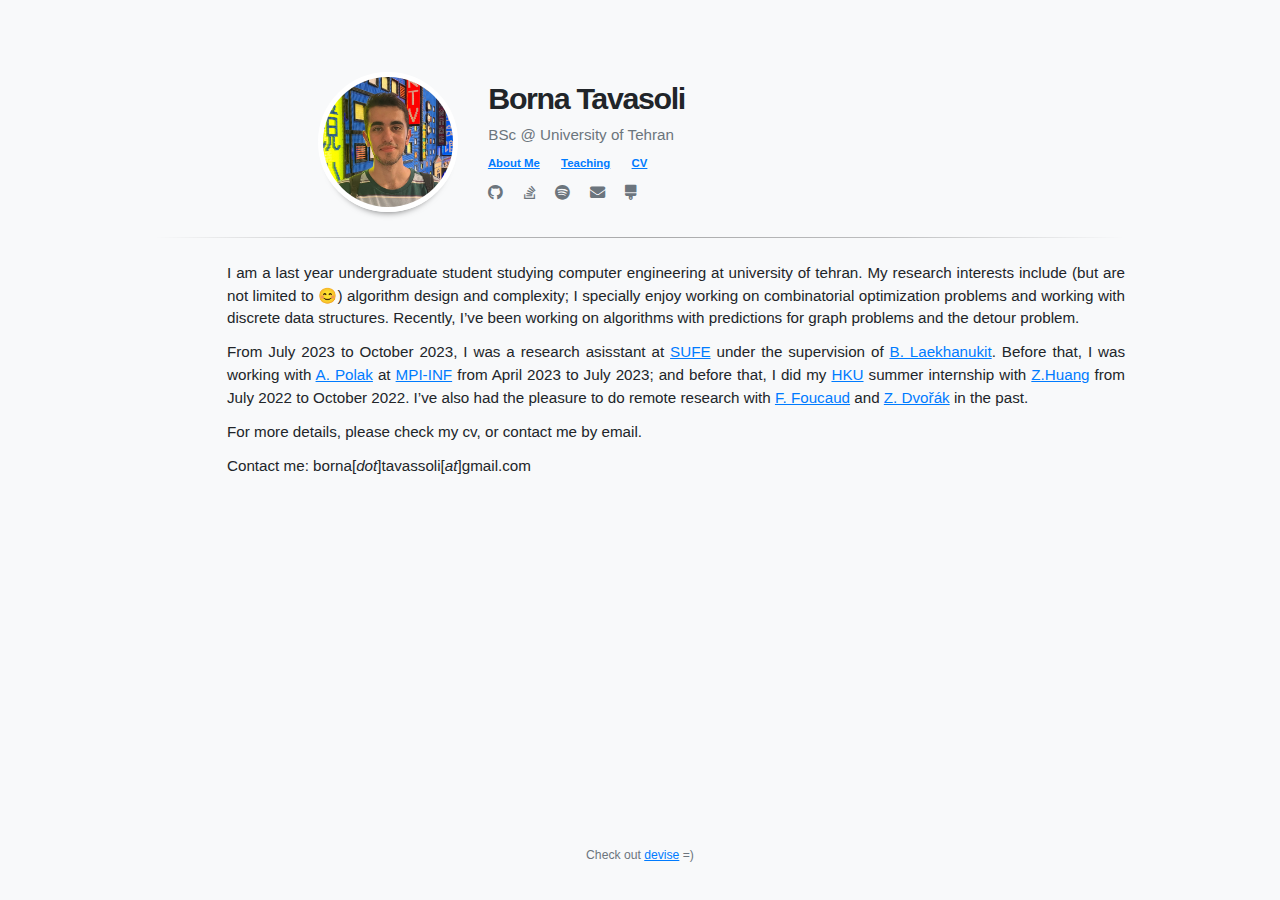
==== index.html @ 473e5aa9 "fixed social bar" ====
<!doctype html>
<link rel="stylesheet" href="./css/quote.css">
<link rel="stylesheet" href="./css/custom.css">
<script src="./js/quote.js"></script>
<html lang="en-us"><head>
	<meta name="generator" content="Hugo 0.118.2">
    
    

    <title>Borna&#39;s Webpage</title>
    <meta charset="utf-8">
    <meta name="viewport" content="width=device-width, initial-scale=1, shrink-to-fit=no">
    <meta name="description" content="Borna Tavasoli Webpage" />

    
    
    
    <link rel="stylesheet" href="./css/theme.min.css">

    
    
    

    
</head>
<link rel="stylesheet" href="./css/custom.css">
    <script src="./js/quote.js"></script>
    <body>
        <div id="content" class="mx-auto"><header class="container mt-sm-5 mt-4 mb-4 mt-xs-1">
    <div class="row">
        
        <div class="col-sm-4 col-12 text-sm-right text-center pt-sm-4">
            <a href="./" class="text-decoration-none">
                <img id="home-image" class="rounded-circle"
                    
                        
                            src="./images/profile.jpg"
                        
                    
                />
            </a>
        </div>
        <div class="col-sm-8 col-12 text-sm-left text-center mt-2">
        
            <h2 class="m-0 mb-2 mt-4">
                <a href="./" class="text-decoration-none">
                    
                        Borna Tavasoli
                    
                </a>
            </h2>
            <p class="text-muted mb-1">
                
                    BSc @ University of Tehran
                
            </p>
            <ul id="nav-links" class="list-inline mb-2">
                
                
                    <li class="list-inline-item">
                        <a class="badge badge-white " href="./aboutme/" title="a bit about my background">About Me</a>
                    </li>
                
                    <li class="list-inline-item">
                        <a class="badge badge-white " href="./teaching/" title="courses i&#39;ve been involved with">Teaching</a>
                    </li>
                
                    <li class="list-inline-item">
                        <a class="badge badge-white " href="./cv/" title="my academic cv">CV</a>
                    </li>
                
            </ul>
            <ul id="nav-social" class="list-inline mb-2">
                
                    <li class="list-inline-item mr-3">
                        <a href="https://github.com/borna-tl" target="_blank">
                            <i class="fab fa-github fa-1.5x text-muted"></i>
                        </a>
                    </li>
                
                    <li class="list-inline-item mr-3">
                        <a href="https://stackoverflow.com/users/17235706/borna-tavasoli" target="_blank">
                            <i class="fab fa-stack-overflow fa-1.5x text-muted"></i>
                        </a>
                    </li>
                
                    <li class="list-inline-item mr-3">
                        <a href="https://spotify.link/CkBah7Ja4Cb" target="_blank">
                            <i class="fab fa-spotify fa-1.5x text-muted"></i>
                        </a>
                    </li>
                
                    <li class="list-inline-item mr-3">
                        <a href="./aboutme/" target="_blank">
                            <i class="fas fa-envelope fa-1.5x text-muted"></i>
                        </a>
                    </li>
                
            </ul>
            <ul id = "bobross" class="list-inline ml-1">
                
                    <li class="list-inline-item">
                        <a href="javascript:displayRandomQuote();">
                            <i class="fas fa-brush fa-1.5x text-muted"></i>
                        </a>
                    </li>
                
            </ul>
        </div>
    </div>
    <hr />
</header>
<div class="container">
    
    
        <div class="pl-sm-4 ml-sm-5">
            <p>I am a last year undergraduate student studying computer engineering at university of tehran. My research interests include (but are not limited to 😊) algorithm design and complexity; I specially enjoy working on combinatorial optimization problems and working with discrete data structures. Recently, I&rsquo;ve been working on algorithms with predictions for graph problems and the detour problem.</p>
<p>From July 2023 to October 2023, I was a research asisstant at <a href="https://itcs.sufe.edu.cn/main.psp">SUFE</a> under the supervision of <a href="https://bundit-lae.me">B. Laekhanukit</a>. Before that, I was working with <a href="https://adampolak.github.io">A. Polak</a> at <a href="https://www.mpi-inf.mpg.de/home/">MPI-INF</a> from April 2023 to July 2023; and before that, I did my <a href="https://www.cs.hku.hk">HKU</a> summer internship with <a href="https://i.cs.hku.hk/~zhiyi/">Z.Huang</a> from July 2022 to October 2022. I&rsquo;ve also had the pleasure to do remote research with <a href="https://perso.limos.fr/ffoucaud/">F. Foucaud</a> and <a href="https://iuuk.mff.cuni.cz/~rakdver/">Z. Dvořák</a> in the past.</p>
<p>For more details, please check my cv, or contact me by email.</p>
<p>Contact me: borna[<em>dot</em>]tavassoli[<em>at</em>]gmail.com <!-- raw HTML omitted --></p>

        </div>
    

            </div>
        </div><footer class="text-center pb-1">
    <small class="text-muted">
        
        
        Check out <a href="https://github.com/austingebauer/devise" target="_blank">devise</a> =)
    </small>
</footer>
</body>
</html>
---- css/quote.css ----
.quote-popup {
    position: fixed;
    top: 160px;
    right: 30px; 
    display: flex;
    background-image: url('/images/bobross.jpg'); /* Replace with the path to your image */
    background-size: cover; /* Adjust how the image covers the box */
    background-repeat: no-repeat; 
    /* background-color: rgba(255, 102, 0, 0.8); */
    color: #fff;
    border: 1px solid #570a00;
    padding: 10px 20px;
    max-width: 500px; /* Set the maximum width */
    word-wrap: break-word; /* Allow text to break into multiple lines */
    box-shadow: 0px 0px 10px rgba(0, 0, 0, 0.2); /* Add a shadow for depth */
    border-radius: 5px;
    animation: fadeInOut 5s ease-in-out;
  }
  
  @keyframes fadeInOut {
    0% {
      opacity: 0;
    }
    20% {
      opacity: 1;
    }
    80% {
      opacity: 1;
    }
    100% {
      opacity: 0;
    }
  }
---- css/custom.css ----
.container {
  text-align: justify;
}

.email {
  font-size: 16px;
  color: #007bff;
  text-decoration: none;
}

.email:hover {
  text-decoration: underline;
  transition: color 0.3s;
}

.email:before {
  content: '\2709 ';
  margin-right: 5px;
  font-weight: bold;
}

.underline_hover {
	color: #2f2318;
  position: relative;
  text-decoration: none;
}

.underline_hover::before {
  content: '';
  position: absolute;
  width: 100%;
  height: 3px;
  border-radius: 4px;
  background-color: #d68213;
  bottom: 0;
  left: 0;
  transform-origin: right;
  transform: scaleX(0);
  transition: transform .3s ease-in-out;
}

.underline_hover:hover::before {
  transform-origin: left;
  transform: scaleX(1);
}

#quote-container {
  position: fixed;
  top: 20px; /* Adjust the distance from the top */
  right: 20px; /* Adjust the distance from the right */
}

#quote-circle {
  width: 50px;
  height: 50px;
  background-color: #007bff; /* Change the background color to your preference */
  border-radius: 50%;
  display: flex;
  justify-content: center;
  align-items: center;
  cursor: pointer;
  transition: width 0.3s, height 0.3s;
}

#quote-circle:hover {
  width: 200px; /* Adjust the expanded width */
  height: 200px; /* Adjust the expanded height */
}

#quote-text {
  color: #fff; /* Text color */
  text-align: center;
  display: none;
}
---- css/theme.min.css ----
@charset "UTF-8";/*!* Bootstrap v4.5.2 (https://getbootstrap.com/)
* Copyright 2011-2020 The Bootstrap Authors
* Copyright 2011-2020 Twitter, Inc.
* Licensed under MIT (https://github.com/twbs/bootstrap/blob/main/LICENSE)*/:root{--blue:#007bff;--indigo:#6610f2;--purple:#6f42c1;--pink:#e83e8c;--red:#dc3545;--orange:#fd7e14;--yellow:#ffc107;--green:#28a745;--teal:#20c997;--cyan:#17a2b8;--white:#fff;--gray:#6c757d;--gray-dark:#343a40;--primary:#007bff;--secondary:#6c757d;--success:#28a745;--info:#17a2b8;--warning:#ffc107;--danger:#dc3545;--light:#f8f9fa;--dark:#343a40;--breakpoint-xs:0;--breakpoint-sm:576px;--breakpoint-md:768px;--breakpoint-lg:992px;--breakpoint-xl:1200px;--font-family-sans-serif:-apple-system, BlinkMacSystemFont, "Segoe UI", Roboto, "Helvetica Neue", Arial, "Noto Sans", sans-serif, "Apple Color Emoji", "Segoe UI Emoji", "Segoe UI Symbol", "Noto Color Emoji";--font-family-monospace:SFMono-Regular, Menlo, Monaco, Consolas, "Liberation Mono", "Courier New", monospace}*,*::before,*::after{box-sizing:border-box}html{font-family:sans-serif;line-height:1.15;-webkit-text-size-adjust:100%;-webkit-tap-highlight-color:transparent}article,aside,figcaption,figure,footer,header,hgroup,main,nav,section{display:block}body{margin:0;font-family:Helvetica Neue,helvetica neue,Arial,sans-serif;font-size:.95rem;font-weight:400;line-height:1.5;color:#212529;text-align:left;background-color:#f8f9fa}[tabindex="-1"]:focus:not(:focus-visible){outline:0!important}hr{box-sizing:content-box;height:0;overflow:visible}h1,h2,h3,h4,h5,h6{margin-top:0;margin-bottom:.5rem}p{margin-top:0;margin-bottom:1rem}abbr[title],abbr[data-original-title]{text-decoration:underline;text-decoration:underline dotted;cursor:help;border-bottom:0;text-decoration-skip-ink:none}address{margin-bottom:1rem;font-style:normal;line-height:inherit}ol,ul,dl{margin-top:0;margin-bottom:1rem}ol ol,ul ul,ol ul,ul ol{margin-bottom:0}dt{font-weight:700}dd{margin-bottom:.5rem;margin-left:0}blockquote{margin:0 0 1rem}b,strong{font-weight:bolder}small{font-size:80%}sub,sup{position:relative;font-size:75%;line-height:0;vertical-align:baseline}sub{bottom:-.25em}sup{top:-.5em}a{color:#007bff;text-decoration:none;background-color:transparent}a:hover{color:#0056b3;text-decoration:underline}a:not([href]):not([class]){color:inherit;text-decoration:none}a:not([href]):not([class]):hover{color:inherit;text-decoration:none}pre,code,kbd,samp{font-family:SFMono-Regular,Menlo,Monaco,Consolas,liberation mono,courier new,monospace;font-size:1em}pre{margin-top:0;margin-bottom:1rem;overflow:auto;-ms-overflow-style:scrollbar}figure{margin:0 0 1rem}img{vertical-align:middle;border-style:none}svg{overflow:hidden;vertical-align:middle}table{border-collapse:collapse}caption{padding-top:.75rem;padding-bottom:.75rem;color:#6c757d;text-align:left;caption-side:bottom}th{text-align:inherit}label{display:inline-block;margin-bottom:.5rem}button{border-radius:0}button:focus{outline:1px dotted;outline:5px auto -webkit-focus-ring-color}input,button,select,optgroup,textarea{margin:0;font-family:inherit;font-size:inherit;line-height:inherit}button,input{overflow:visible}button,select{text-transform:none}[role=button]{cursor:pointer}select{word-wrap:normal}button,[type=button],[type=reset],[type=submit]{-webkit-appearance:button}button:not(:disabled),[type=button]:not(:disabled),[type=reset]:not(:disabled),[type=submit]:not(:disabled){cursor:pointer}button::-moz-focus-inner,[type=button]::-moz-focus-inner,[type=reset]::-moz-focus-inner,[type=submit]::-moz-focus-inner{padding:0;border-style:none}input[type=radio],input[type=checkbox]{box-sizing:border-box;padding:0}textarea{overflow:auto;resize:vertical}fieldset{min-width:0;padding:0;margin:0;border:0}legend{display:block;width:100%;max-width:100%;padding:0;margin-bottom:.5rem;font-size:1.5rem;line-height:inherit;color:inherit;white-space:normal}progress{vertical-align:baseline}[type=number]::-webkit-inner-spin-button,[type=number]::-webkit-outer-spin-button{height:auto}[type=search]{outline-offset:-2px;-webkit-appearance:none}[type=search]::-webkit-search-decoration{-webkit-appearance:none}::-webkit-file-upload-button{font:inherit;-webkit-appearance:button}output{display:inline-block}summary{display:list-item;cursor:pointer}template{display:none}[hidden]{display:none!important}h1,h2,h3,h4,h5,h6,.h1,.h2,.h3,.h4,.h5,.h6{margin-bottom:.5rem;font-weight:500;line-height:1.2}h1,.h1{font-size:2.375rem}h2,.h2{font-size:1.9rem}h3,.h3{font-size:1.6625rem}h4,.h4{font-size:1.425rem}h5,.h5{font-size:1.1875rem}h6,.h6{font-size:.95rem}.lead{font-size:1.1875rem;font-weight:300}.display-1{font-size:6rem;font-weight:300;line-height:1.2}.display-2{font-size:5.5rem;font-weight:300;line-height:1.2}.display-3{font-size:4.5rem;font-weight:300;line-height:1.2}.display-4{font-size:3.5rem;font-weight:300;line-height:1.2}hr{margin-top:1rem;margin-bottom:1rem;border:0;border-top:1px solid rgba(0,0,0,.1)}small,.small{font-size:80%;font-weight:400}mark,.mark{padding:.2em;background-color:#fcf8e3}.list-unstyled{padding-left:0;list-style:none}.list-inline{padding-left:0;list-style:none}.list-inline-item{display:inline-block}.list-inline-item:not(:last-child){margin-right:.5rem}.initialism{font-size:90%;text-transform:uppercase}.blockquote{margin-bottom:1rem;font-size:1.1875rem}.blockquote-footer{display:block;font-size:80%;color:#6c757d}.blockquote-footer::before{content:"\2014\00A0"}.img-fluid{max-width:100%;height:auto}.img-thumbnail{padding:.25rem;background-color:#f8f9fa;border:1px solid #dee2e6;border-radius:.25rem;max-width:100%;height:auto}.figure{display:inline-block}.figure-img{margin-bottom:.5rem;line-height:1}.figure-caption{font-size:90%;color:#6c757d}code{font-size:87.5%;color:#e83e8c;word-wrap:break-word}a>code{color:inherit}kbd{padding:.2rem .4rem;font-size:87.5%;color:#fff;background-color:#212529;border-radius:.2rem}kbd kbd{padding:0;font-size:100%;font-weight:700}pre{display:block;font-size:87.5%;color:#212529}pre code{font-size:inherit;color:inherit;word-break:normal}.pre-scrollable{max-height:340px;overflow-y:scroll}.container,.container-fluid,.container-xl,.container-lg,.container-md,.container-sm{width:100%;padding-right:15px;padding-left:15px;margin-right:auto;margin-left:auto}@media(min-width:576px){.container-sm,.container{max-width:540px}}@media(min-width:768px){.container-md,.container-sm,.container{max-width:720px}}@media(min-width:992px){.container-lg,.container-md,.container-sm,.container{max-width:960px}}@media(min-width:1200px){.container-xl,.container-lg,.container-md,.container-sm,.container{max-width:1140px}}.row{display:flex;flex-wrap:wrap;margin-right:-15px;margin-left:-15px}.no-gutters{margin-right:0;margin-left:0}.no-gutters>.col,.no-gutters>[class*=col-]{padding-right:0;padding-left:0}.col-xl,.col-xl-auto,.col-xl-12,.col-xl-11,.col-xl-10,.col-xl-9,.col-xl-8,.col-xl-7,.col-xl-6,.col-xl-5,.col-xl-4,.col-xl-3,.col-xl-2,.col-xl-1,.col-lg,.col-lg-auto,.col-lg-12,.col-lg-11,.col-lg-10,.col-lg-9,.col-lg-8,.col-lg-7,.col-lg-6,.col-lg-5,.col-lg-4,.col-lg-3,.col-lg-2,.col-lg-1,.col-md,.col-md-auto,.col-md-12,.col-md-11,.col-md-10,.col-md-9,.col-md-8,.col-md-7,.col-md-6,.col-md-5,.col-md-4,.col-md-3,.col-md-2,.col-md-1,.col-sm,.col-sm-auto,.col-sm-12,.col-sm-11,.col-sm-10,.col-sm-9,.col-sm-8,.col-sm-7,.col-sm-6,.col-sm-5,.col-sm-4,.col-sm-3,.col-sm-2,.col-sm-1,.col,.col-auto,.col-12,.col-11,.col-10,.col-9,.col-8,.col-7,.col-6,.col-5,.col-4,.col-3,.col-2,.col-1{position:relative;width:100%;padding-right:15px;padding-left:15px}.col{flex-basis:0;flex-grow:1;max-width:100%}.row-cols-1>*{flex:0 0 100%;max-width:100%}.row-cols-2>*{flex:0 0 50%;max-width:50%}.row-cols-3>*{flex:0 0 33.33333333%;max-width:33.33333333%}.row-cols-4>*{flex:0 0 25%;max-width:25%}.row-cols-5>*{flex:0 0 20%;max-width:20%}.row-cols-6>*{flex:0 0 16.66666667%;max-width:16.66666667%}.col-auto{flex:none;width:auto;max-width:100%}.col-1{flex:0 0 8.33333333%;max-width:8.33333333%}.col-2{flex:0 0 16.66666667%;max-width:16.66666667%}.col-3{flex:0 0 25%;max-width:25%}.col-4{flex:0 0 33.33333333%;max-width:33.33333333%}.col-5{flex:0 0 41.66666667%;max-width:41.66666667%}.col-6{flex:0 0 50%;max-width:50%}.col-7{flex:0 0 58.33333333%;max-width:58.33333333%}.col-8{flex:0 0 66.66666667%;max-width:66.66666667%}.col-9{flex:0 0 75%;max-width:75%}.col-10{flex:0 0 83.33333333%;max-width:83.33333333%}.col-11{flex:0 0 91.66666667%;max-width:91.66666667%}.col-12{flex:0 0 100%;max-width:100%}.order-first{order:-1}.order-last{order:13}.order-0{order:0}.order-1{order:1}.order-2{order:2}.order-3{order:3}.order-4{order:4}.order-5{order:5}.order-6{order:6}.order-7{order:7}.order-8{order:8}.order-9{order:9}.order-10{order:10}.order-11{order:11}.order-12{order:12}.offset-1{margin-left:8.33333333%}.offset-2{margin-left:16.66666667%}.offset-3{margin-left:25%}.offset-4{margin-left:33.33333333%}.offset-5{margin-left:41.66666667%}.offset-6{margin-left:50%}.offset-7{margin-left:58.33333333%}.offset-8{margin-left:66.66666667%}.offset-9{margin-left:75%}.offset-10{margin-left:83.33333333%}.offset-11{margin-left:91.66666667%}@media(min-width:576px){.col-sm{flex-basis:0;flex-grow:1;max-width:100%}.row-cols-sm-1>*{flex:0 0 100%;max-width:100%}.row-cols-sm-2>*{flex:0 0 50%;max-width:50%}.row-cols-sm-3>*{flex:0 0 33.33333333%;max-width:33.33333333%}.row-cols-sm-4>*{flex:0 0 25%;max-width:25%}.row-cols-sm-5>*{flex:0 0 20%;max-width:20%}.row-cols-sm-6>*{flex:0 0 16.66666667%;max-width:16.66666667%}.col-sm-auto{flex:none;width:auto;max-width:100%}.col-sm-1{flex:0 0 8.33333333%;max-width:8.33333333%}.col-sm-2{flex:0 0 16.66666667%;max-width:16.66666667%}.col-sm-3{flex:0 0 25%;max-width:25%}.col-sm-4{flex:0 0 33.33333333%;max-width:33.33333333%}.col-sm-5{flex:0 0 41.66666667%;max-width:41.66666667%}.col-sm-6{flex:0 0 50%;max-width:50%}.col-sm-7{flex:0 0 58.33333333%;max-width:58.33333333%}.col-sm-8{flex:0 0 66.66666667%;max-width:66.66666667%}.col-sm-9{flex:0 0 75%;max-width:75%}.col-sm-10{flex:0 0 83.33333333%;max-width:83.33333333%}.col-sm-11{flex:0 0 91.66666667%;max-width:91.66666667%}.col-sm-12{flex:0 0 100%;max-width:100%}.order-sm-first{order:-1}.order-sm-last{order:13}.order-sm-0{order:0}.order-sm-1{order:1}.order-sm-2{order:2}.order-sm-3{order:3}.order-sm-4{order:4}.order-sm-5{order:5}.order-sm-6{order:6}.order-sm-7{order:7}.order-sm-8{order:8}.order-sm-9{order:9}.order-sm-10{order:10}.order-sm-11{order:11}.order-sm-12{order:12}.offset-sm-0{margin-left:0}.offset-sm-1{margin-left:8.33333333%}.offset-sm-2{margin-left:16.66666667%}.offset-sm-3{margin-left:25%}.offset-sm-4{margin-left:33.33333333%}.offset-sm-5{margin-left:41.66666667%}.offset-sm-6{margin-left:50%}.offset-sm-7{margin-left:58.33333333%}.offset-sm-8{margin-left:66.66666667%}.offset-sm-9{margin-left:75%}.offset-sm-10{margin-left:83.33333333%}.offset-sm-11{margin-left:91.66666667%}}@media(min-width:768px){.col-md{flex-basis:0;flex-grow:1;max-width:100%}.row-cols-md-1>*{flex:0 0 100%;max-width:100%}.row-cols-md-2>*{flex:0 0 50%;max-width:50%}.row-cols-md-3>*{flex:0 0 33.33333333%;max-width:33.33333333%}.row-cols-md-4>*{flex:0 0 25%;max-width:25%}.row-cols-md-5>*{flex:0 0 20%;max-width:20%}.row-cols-md-6>*{flex:0 0 16.66666667%;max-width:16.66666667%}.col-md-auto{flex:none;width:auto;max-width:100%}.col-md-1{flex:0 0 8.33333333%;max-width:8.33333333%}.col-md-2{flex:0 0 16.66666667%;max-width:16.66666667%}.col-md-3{flex:0 0 25%;max-width:25%}.col-md-4{flex:0 0 33.33333333%;max-width:33.33333333%}.col-md-5{flex:0 0 41.66666667%;max-width:41.66666667%}.col-md-6{flex:0 0 50%;max-width:50%}.col-md-7{flex:0 0 58.33333333%;max-width:58.33333333%}.col-md-8{flex:0 0 66.66666667%;max-width:66.66666667%}.col-md-9{flex:0 0 75%;max-width:75%}.col-md-10{flex:0 0 83.33333333%;max-width:83.33333333%}.col-md-11{flex:0 0 91.66666667%;max-width:91.66666667%}.col-md-12{flex:0 0 100%;max-width:100%}.order-md-first{order:-1}.order-md-last{order:13}.order-md-0{order:0}.order-md-1{order:1}.order-md-2{order:2}.order-md-3{order:3}.order-md-4{order:4}.order-md-5{order:5}.order-md-6{order:6}.order-md-7{order:7}.order-md-8{order:8}.order-md-9{order:9}.order-md-10{order:10}.order-md-11{order:11}.order-md-12{order:12}.offset-md-0{margin-left:0}.offset-md-1{margin-left:8.33333333%}.offset-md-2{margin-left:16.66666667%}.offset-md-3{margin-left:25%}.offset-md-4{margin-left:33.33333333%}.offset-md-5{margin-left:41.66666667%}.offset-md-6{margin-left:50%}.offset-md-7{margin-left:58.33333333%}.offset-md-8{margin-left:66.66666667%}.offset-md-9{margin-left:75%}.offset-md-10{margin-left:83.33333333%}.offset-md-11{margin-left:91.66666667%}}@media(min-width:992px){.col-lg{flex-basis:0;flex-grow:1;max-width:100%}.row-cols-lg-1>*{flex:0 0 100%;max-width:100%}.row-cols-lg-2>*{flex:0 0 50%;max-width:50%}.row-cols-lg-3>*{flex:0 0 33.33333333%;max-width:33.33333333%}.row-cols-lg-4>*{flex:0 0 25%;max-width:25%}.row-cols-lg-5>*{flex:0 0 20%;max-width:20%}.row-cols-lg-6>*{flex:0 0 16.66666667%;max-width:16.66666667%}.col-lg-auto{flex:none;width:auto;max-width:100%}.col-lg-1{flex:0 0 8.33333333%;max-width:8.33333333%}.col-lg-2{flex:0 0 16.66666667%;max-width:16.66666667%}.col-lg-3{flex:0 0 25%;max-width:25%}.col-lg-4{flex:0 0 33.33333333%;max-width:33.33333333%}.col-lg-5{flex:0 0 41.66666667%;max-width:41.66666667%}.col-lg-6{flex:0 0 50%;max-width:50%}.col-lg-7{flex:0 0 58.33333333%;max-width:58.33333333%}.col-lg-8{flex:0 0 66.66666667%;max-width:66.66666667%}.col-lg-9{flex:0 0 75%;max-width:75%}.col-lg-10{flex:0 0 83.33333333%;max-width:83.33333333%}.col-lg-11{flex:0 0 91.66666667%;max-width:91.66666667%}.col-lg-12{flex:0 0 100%;max-width:100%}.order-lg-first{order:-1}.order-lg-last{order:13}.order-lg-0{order:0}.order-lg-1{order:1}.order-lg-2{order:2}.order-lg-3{order:3}.order-lg-4{order:4}.order-lg-5{order:5}.order-lg-6{order:6}.order-lg-7{order:7}.order-lg-8{order:8}.order-lg-9{order:9}.order-lg-10{order:10}.order-lg-11{order:11}.order-lg-12{order:12}.offset-lg-0{margin-left:0}.offset-lg-1{margin-left:8.33333333%}.offset-lg-2{margin-left:16.66666667%}.offset-lg-3{margin-left:25%}.offset-lg-4{margin-left:33.33333333%}.offset-lg-5{margin-left:41.66666667%}.offset-lg-6{margin-left:50%}.offset-lg-7{margin-left:58.33333333%}.offset-lg-8{margin-left:66.66666667%}.offset-lg-9{margin-left:75%}.offset-lg-10{margin-left:83.33333333%}.offset-lg-11{margin-left:91.66666667%}}@media(min-width:1200px){.col-xl{flex-basis:0;flex-grow:1;max-width:100%}.row-cols-xl-1>*{flex:0 0 100%;max-width:100%}.row-cols-xl-2>*{flex:0 0 50%;max-width:50%}.row-cols-xl-3>*{flex:0 0 33.33333333%;max-width:33.33333333%}.row-cols-xl-4>*{flex:0 0 25%;max-width:25%}.row-cols-xl-5>*{flex:0 0 20%;max-width:20%}.row-cols-xl-6>*{flex:0 0 16.66666667%;max-width:16.66666667%}.col-xl-auto{flex:none;width:auto;max-width:100%}.col-xl-1{flex:0 0 8.33333333%;max-width:8.33333333%}.col-xl-2{flex:0 0 16.66666667%;max-width:16.66666667%}.col-xl-3{flex:0 0 25%;max-width:25%}.col-xl-4{flex:0 0 33.33333333%;max-width:33.33333333%}.col-xl-5{flex:0 0 41.66666667%;max-width:41.66666667%}.col-xl-6{flex:0 0 50%;max-width:50%}.col-xl-7{flex:0 0 58.33333333%;max-width:58.33333333%}.col-xl-8{flex:0 0 66.66666667%;max-width:66.66666667%}.col-xl-9{flex:0 0 75%;max-width:75%}.col-xl-10{flex:0 0 83.33333333%;max-width:83.33333333%}.col-xl-11{flex:0 0 91.66666667%;max-width:91.66666667%}.col-xl-12{flex:0 0 100%;max-width:100%}.order-xl-first{order:-1}.order-xl-last{order:13}.order-xl-0{order:0}.order-xl-1{order:1}.order-xl-2{order:2}.order-xl-3{order:3}.order-xl-4{order:4}.order-xl-5{order:5}.order-xl-6{order:6}.order-xl-7{order:7}.order-xl-8{order:8}.order-xl-9{order:9}.order-xl-10{order:10}.order-xl-11{order:11}.order-xl-12{order:12}.offset-xl-0{margin-left:0}.offset-xl-1{margin-left:8.33333333%}.offset-xl-2{margin-left:16.66666667%}.offset-xl-3{margin-left:25%}.offset-xl-4{margin-left:33.33333333%}.offset-xl-5{margin-left:41.66666667%}.offset-xl-6{margin-left:50%}.offset-xl-7{margin-left:58.33333333%}.offset-xl-8{margin-left:66.66666667%}.offset-xl-9{margin-left:75%}.offset-xl-10{margin-left:83.33333333%}.offset-xl-11{margin-left:91.66666667%}}.table{width:100%;margin-bottom:1rem;color:#212529}.table th,.table td{padding:.75rem;vertical-align:top;border-top:1px solid #dee2e6}.table thead th{vertical-align:bottom;border-bottom:2px solid #dee2e6}.table tbody+tbody{border-top:2px solid #dee2e6}.table-sm th,.table-sm td{padding:.3rem}.table-bordered{border:1px solid #dee2e6}.table-bordered th,.table-bordered td{border:1px solid #dee2e6}.table-bordered thead th,.table-bordered thead td{border-bottom-width:2px}.table-borderless th,.table-borderless td,.table-borderless thead th,.table-borderless tbody+tbody{border:0}.table-striped tbody tr:nth-of-type(odd){background-color:rgba(0,0,0,5%)}.table-hover tbody tr:hover{color:#212529;background-color:rgba(0,0,0,.075)}.table-primary,.table-primary>th,.table-primary>td{background-color:#b8daff}.table-primary th,.table-primary td,.table-primary thead th,.table-primary tbody+tbody{border-color:#7abaff}.table-hover .table-primary:hover{background-color:#9fcdff}.table-hover .table-primary:hover>td,.table-hover .table-primary:hover>th{background-color:#9fcdff}.table-secondary,.table-secondary>th,.table-secondary>td{background-color:#d6d8db}.table-secondary th,.table-secondary td,.table-secondary thead th,.table-secondary tbody+tbody{border-color:#b3b7bb}.table-hover .table-secondary:hover{background-color:#c8cbcf}.table-hover .table-secondary:hover>td,.table-hover .table-secondary:hover>th{background-color:#c8cbcf}.table-success,.table-success>th,.table-success>td{background-color:#c3e6cb}.table-success th,.table-success td,.table-success thead th,.table-success tbody+tbody{border-color:#8fd19e}.table-hover .table-success:hover{background-color:#b1dfbb}.table-hover .table-success:hover>td,.table-hover .table-success:hover>th{background-color:#b1dfbb}.table-info,.table-info>th,.table-info>td{background-color:#bee5eb}.table-info th,.table-info td,.table-info thead th,.table-info tbody+tbody{border-color:#86cfda}.table-hover .table-info:hover{background-color:#abdde5}.table-hover .table-info:hover>td,.table-hover .table-info:hover>th{background-color:#abdde5}.table-warning,.table-warning>th,.table-warning>td{background-color:#ffeeba}.table-warning th,.table-warning td,.table-warning thead th,.table-warning tbody+tbody{border-color:#ffdf7e}.table-hover .table-warning:hover{background-color:#ffe8a1}.table-hover .table-warning:hover>td,.table-hover .table-warning:hover>th{background-color:#ffe8a1}.table-danger,.table-danger>th,.table-danger>td{background-color:#f5c6cb}.table-danger th,.table-danger td,.table-danger thead th,.table-danger tbody+tbody{border-color:#ed969e}.table-hover .table-danger:hover{background-color:#f1b0b7}.table-hover .table-danger:hover>td,.table-hover .table-danger:hover>th{background-color:#f1b0b7}.table-light,.table-light>th,.table-light>td{background-color:#fdfdfe}.table-light th,.table-light td,.table-light thead th,.table-light tbody+tbody{border-color:#fbfcfc}.table-hover .table-light:hover{background-color:#ececf6}.table-hover .table-light:hover>td,.table-hover .table-light:hover>th{background-color:#ececf6}.table-dark,.table-dark>th,.table-dark>td{background-color:#c6c8ca}.table-dark th,.table-dark td,.table-dark thead th,.table-dark tbody+tbody{border-color:#95999c}.table-hover .table-dark:hover{background-color:#b9bbbe}.table-hover .table-dark:hover>td,.table-hover .table-dark:hover>th{background-color:#b9bbbe}.table-active,.table-active>th,.table-active>td{background-color:rgba(0,0,0,.075)}.table-hover .table-active:hover{background-color:rgba(0,0,0,.075)}.table-hover .table-active:hover>td,.table-hover .table-active:hover>th{background-color:rgba(0,0,0,.075)}.table .thead-dark th{color:#fff;background-color:#343a40;border-color:#454d55}.table .thead-light th{color:#495057;background-color:#e9ecef;border-color:#dee2e6}.table-dark{color:#fff;background-color:#343a40}.table-dark th,.table-dark td,.table-dark thead th{border-color:#454d55}.table-dark.table-bordered{border:0}.table-dark.table-striped tbody tr:nth-of-type(odd){background-color:rgba(255,255,255,5%)}.table-dark.table-hover tbody tr:hover{color:#fff;background-color:rgba(255,255,255,.075)}@media(max-width:575.98px){.table-responsive-sm{display:block;width:100%;overflow-x:auto;-webkit-overflow-scrolling:touch}.table-responsive-sm>.table-bordered{border:0}}@media(max-width:767.98px){.table-responsive-md{display:block;width:100%;overflow-x:auto;-webkit-overflow-scrolling:touch}.table-responsive-md>.table-bordered{border:0}}@media(max-width:991.98px){.table-responsive-lg{display:block;width:100%;overflow-x:auto;-webkit-overflow-scrolling:touch}.table-responsive-lg>.table-bordered{border:0}}@media(max-width:1199.98px){.table-responsive-xl{display:block;width:100%;overflow-x:auto;-webkit-overflow-scrolling:touch}.table-responsive-xl>.table-bordered{border:0}}.table-responsive{display:block;width:100%;overflow-x:auto;-webkit-overflow-scrolling:touch}.table-responsive>.table-bordered{border:0}.form-control{display:block;width:100%;height:calc(1.5em + .75rem + 2px);padding:.375rem .75rem;font-size:.95rem;font-weight:400;line-height:1.5;color:#495057;background-color:#fff;background-clip:padding-box;border:1px solid #ced4da;border-radius:.25rem;transition:border-color .15s ease-in-out,box-shadow .15s ease-in-out}@media(prefers-reduced-motion:reduce){.form-control{transition:none}}.form-control::-ms-expand{background-color:transparent;border:0}.form-control:-moz-focusring{color:transparent;text-shadow:0 0 0 #495057}.form-control:focus{color:#495057;background-color:#fff;border-color:#80bdff;outline:0;box-shadow:0 0 0 .2rem rgba(0,123,255,.25)}.form-control::placeholder{color:#6c757d;opacity:1}.form-control:disabled,.form-control[readonly]{background-color:#e9ecef;opacity:1}input[type=date].form-control,input[type=time].form-control,input[type=datetime-local].form-control,input[type=month].form-control{appearance:none}select.form-control:focus::-ms-value{color:#495057;background-color:#fff}.form-control-file,.form-control-range{display:block;width:100%}.col-form-label{padding-top:calc(.375rem + 1px);padding-bottom:calc(.375rem + 1px);margin-bottom:0;font-size:inherit;line-height:1.5}.col-form-label-lg{padding-top:calc(.5rem + 1px);padding-bottom:calc(.5rem + 1px);font-size:1.1875rem;line-height:1.5}.col-form-label-sm{padding-top:calc(.25rem + 1px);padding-bottom:calc(.25rem + 1px);font-size:.83125rem;line-height:1.5}.form-control-plaintext{display:block;width:100%;padding:.375rem 0;margin-bottom:0;font-size:.95rem;line-height:1.5;color:#212529;background-color:transparent;border:solid transparent;border-width:1px 0}.form-control-plaintext.form-control-sm,.form-control-plaintext.form-control-lg{padding-right:0;padding-left:0}.form-control-sm{height:calc(1.5em + .5rem + 2px);padding:.25rem .5rem;font-size:.83125rem;line-height:1.5;border-radius:.2rem}.form-control-lg{height:calc(1.5em + 1rem + 2px);padding:.5rem 1rem;font-size:1.1875rem;line-height:1.5;border-radius:.3rem}select.form-control[size],select.form-control[multiple]{height:auto}textarea.form-control{height:auto}.form-group{margin-bottom:1rem}.form-text{display:block;margin-top:.25rem}.form-row{display:flex;flex-wrap:wrap;margin-right:-5px;margin-left:-5px}.form-row>.col,.form-row>[class*=col-]{padding-right:5px;padding-left:5px}.form-check{position:relative;display:block;padding-left:1.25rem}.form-check-input{position:absolute;margin-top:.3rem;margin-left:-1.25rem}.form-check-input[disabled]~.form-check-label,.form-check-input:disabled~.form-check-label{color:#6c757d}.form-check-label{margin-bottom:0}.form-check-inline{display:inline-flex;align-items:center;padding-left:0;margin-right:.75rem}.form-check-inline .form-check-input{position:static;margin-top:0;margin-right:.3125rem;margin-left:0}.valid-feedback{display:none;width:100%;margin-top:.25rem;font-size:80%;color:#28a745}.valid-tooltip{position:absolute;top:100%;left:0;z-index:5;display:none;max-width:100%;padding:.25rem .5rem;margin-top:.1rem;font-size:.83125rem;line-height:1.5;color:#fff;background-color:rgba(40,167,69,.9);border-radius:.25rem}.was-validated :valid~.valid-feedback,.was-validated :valid~.valid-tooltip,.is-valid~.valid-feedback,.is-valid~.valid-tooltip{display:block}.was-validated .form-control:valid,.form-control.is-valid{border-color:#28a745;padding-right:calc(1.5em + .75rem);background-image:url("data:image/svg+xml,%3csvg xmlns='http://www.w3.org/2000/svg' width='8' height='8' viewBox='0 0 8 8'%3e%3cpath fill='%2328a745' d='M2.3 6.73L.6 4.53c-.4-1.04.46-1.4 1.1-.8l1.1 1.4 3.4-3.8c.6-.63 1.6-.27 1.2.7l-4 4.6c-.43.5-.8.4-1.1.1z'/%3e%3c/svg%3e");background-repeat:no-repeat;background-position:right calc(.375em + .1875rem)center;background-size:calc(.75em + .375rem)calc(.75em + .375rem)}.was-validated .form-control:valid:focus,.form-control.is-valid:focus{border-color:#28a745;box-shadow:0 0 0 .2rem rgba(40,167,69,.25)}.was-validated textarea.form-control:valid,textarea.form-control.is-valid{padding-right:calc(1.5em + .75rem);background-position:top calc(.375em + .1875rem)right calc(.375em + .1875rem)}.was-validated .custom-select:valid,.custom-select.is-valid{border-color:#28a745;padding-right:calc(.75em + 2.3125rem);background:url("data:image/svg+xml,%3csvg xmlns='http://www.w3.org/2000/svg' width='4' height='5' viewBox='0 0 4 5'%3e%3cpath fill='%23343a40' d='M2 0L0 2h4zm0 5L0 3h4z'/%3e%3c/svg%3e")no-repeat right .75rem center/8px 10px,url("data:image/svg+xml,%3csvg xmlns='http://www.w3.org/2000/svg' width='8' height='8' viewBox='0 0 8 8'%3e%3cpath fill='%2328a745' d='M2.3 6.73L.6 4.53c-.4-1.04.46-1.4 1.1-.8l1.1 1.4 3.4-3.8c.6-.63 1.6-.27 1.2.7l-4 4.6c-.43.5-.8.4-1.1.1z'/%3e%3c/svg%3e")#fff no-repeat center right 1.75rem/calc(.75em + .375rem)calc(.75em + .375rem)}.was-validated .custom-select:valid:focus,.custom-select.is-valid:focus{border-color:#28a745;box-shadow:0 0 0 .2rem rgba(40,167,69,.25)}.was-validated .form-check-input:valid~.form-check-label,.form-check-input.is-valid~.form-check-label{color:#28a745}.was-validated .form-check-input:valid~.valid-feedback,.was-validated .form-check-input:valid~.valid-tooltip,.form-check-input.is-valid~.valid-feedback,.form-check-input.is-valid~.valid-tooltip{display:block}.was-validated .custom-control-input:valid~.custom-control-label,.custom-control-input.is-valid~.custom-control-label{color:#28a745}.was-validated .custom-control-input:valid~.custom-control-label::before,.custom-control-input.is-valid~.custom-control-label::before{border-color:#28a745}.was-validated .custom-control-input:valid:checked~.custom-control-label::before,.custom-control-input.is-valid:checked~.custom-control-label::before{border-color:#34ce57;background-color:#34ce57}.was-validated .custom-control-input:valid:focus~.custom-control-label::before,.custom-control-input.is-valid:focus~.custom-control-label::before{box-shadow:0 0 0 .2rem rgba(40,167,69,.25)}.was-validated .custom-control-input:valid:focus:not(:checked)~.custom-control-label::before,.custom-control-input.is-valid:focus:not(:checked)~.custom-control-label::before{border-color:#28a745}.was-validated .custom-file-input:valid~.custom-file-label,.custom-file-input.is-valid~.custom-file-label{border-color:#28a745}.was-validated .custom-file-input:valid:focus~.custom-file-label,.custom-file-input.is-valid:focus~.custom-file-label{border-color:#28a745;box-shadow:0 0 0 .2rem rgba(40,167,69,.25)}.invalid-feedback{display:none;width:100%;margin-top:.25rem;font-size:80%;color:#dc3545}.invalid-tooltip{position:absolute;top:100%;left:0;z-index:5;display:none;max-width:100%;padding:.25rem .5rem;margin-top:.1rem;font-size:.83125rem;line-height:1.5;color:#fff;background-color:rgba(220,53,69,.9);border-radius:.25rem}.was-validated :invalid~.invalid-feedback,.was-validated :invalid~.invalid-tooltip,.is-invalid~.invalid-feedback,.is-invalid~.invalid-tooltip{display:block}.was-validated .form-control:invalid,.form-control.is-invalid{border-color:#dc3545;padding-right:calc(1.5em + .75rem);background-image:url("data:image/svg+xml,%3csvg xmlns='http://www.w3.org/2000/svg' width='12' height='12' fill='none' stroke='%23dc3545' viewBox='0 0 12 12'%3e%3ccircle cx='6' cy='6' r='4.5'/%3e%3cpath stroke-linejoin='round' d='M5.8 3.6h.4L6 6.5z'/%3e%3ccircle cx='6' cy='8.2' r='.6' fill='%23dc3545' stroke='none'/%3e%3c/svg%3e");background-repeat:no-repeat;background-position:right calc(.375em + .1875rem)center;background-size:calc(.75em + .375rem)calc(.75em + .375rem)}.was-validated .form-control:invalid:focus,.form-control.is-invalid:focus{border-color:#dc3545;box-shadow:0 0 0 .2rem rgba(220,53,69,.25)}.was-validated textarea.form-control:invalid,textarea.form-control.is-invalid{padding-right:calc(1.5em + .75rem);background-position:top calc(.375em + .1875rem)right calc(.375em + .1875rem)}.was-validated .custom-select:invalid,.custom-select.is-invalid{border-color:#dc3545;padding-right:calc(.75em + 2.3125rem);background:url("data:image/svg+xml,%3csvg xmlns='http://www.w3.org/2000/svg' width='4' height='5' viewBox='0 0 4 5'%3e%3cpath fill='%23343a40' d='M2 0L0 2h4zm0 5L0 3h4z'/%3e%3c/svg%3e")no-repeat right .75rem center/8px 10px,url("data:image/svg+xml,%3csvg xmlns='http://www.w3.org/2000/svg' width='12' height='12' fill='none' stroke='%23dc3545' viewBox='0 0 12 12'%3e%3ccircle cx='6' cy='6' r='4.5'/%3e%3cpath stroke-linejoin='round' d='M5.8 3.6h.4L6 6.5z'/%3e%3ccircle cx='6' cy='8.2' r='.6' fill='%23dc3545' stroke='none'/%3e%3c/svg%3e")#fff no-repeat center right 1.75rem/calc(.75em + .375rem)calc(.75em + .375rem)}.was-validated .custom-select:invalid:focus,.custom-select.is-invalid:focus{border-color:#dc3545;box-shadow:0 0 0 .2rem rgba(220,53,69,.25)}.was-validated .form-check-input:invalid~.form-check-label,.form-check-input.is-invalid~.form-check-label{color:#dc3545}.was-validated .form-check-input:invalid~.invalid-feedback,.was-validated .form-check-input:invalid~.invalid-tooltip,.form-check-input.is-invalid~.invalid-feedback,.form-check-input.is-invalid~.invalid-tooltip{display:block}.was-validated .custom-control-input:invalid~.custom-control-label,.custom-control-input.is-invalid~.custom-control-label{color:#dc3545}.was-validated .custom-control-input:invalid~.custom-control-label::before,.custom-control-input.is-invalid~.custom-control-label::before{border-color:#dc3545}.was-validated .custom-control-input:invalid:checked~.custom-control-label::before,.custom-control-input.is-invalid:checked~.custom-control-label::before{border-color:#e4606d;background-color:#e4606d}.was-validated .custom-control-input:invalid:focus~.custom-control-label::before,.custom-control-input.is-invalid:focus~.custom-control-label::before{box-shadow:0 0 0 .2rem rgba(220,53,69,.25)}.was-validated .custom-control-input:invalid:focus:not(:checked)~.custom-control-label::before,.custom-control-input.is-invalid:focus:not(:checked)~.custom-control-label::before{border-color:#dc3545}.was-validated .custom-file-input:invalid~.custom-file-label,.custom-file-input.is-invalid~.custom-file-label{border-color:#dc3545}.was-validated .custom-file-input:invalid:focus~.custom-file-label,.custom-file-input.is-invalid:focus~.custom-file-label{border-color:#dc3545;box-shadow:0 0 0 .2rem rgba(220,53,69,.25)}.form-inline{display:flex;flex-flow:row wrap;align-items:center}.form-inline .form-check{width:100%}@media(min-width:576px){.form-inline label{display:flex;align-items:center;justify-content:center;margin-bottom:0}.form-inline .form-group{display:flex;flex:none;flex-flow:row wrap;align-items:center;margin-bottom:0}.form-inline .form-control{display:inline-block;width:auto;vertical-align:middle}.form-inline .form-control-plaintext{display:inline-block}.form-inline .input-group,.form-inline .custom-select{width:auto}.form-inline .form-check{display:flex;align-items:center;justify-content:center;width:auto;padding-left:0}.form-inline .form-check-input{position:relative;flex-shrink:0;margin-top:0;margin-right:.25rem;margin-left:0}.form-inline .custom-control{align-items:center;justify-content:center}.form-inline .custom-control-label{margin-bottom:0}}.btn{display:inline-block;font-weight:400;color:#212529;text-align:center;vertical-align:middle;user-select:none;background-color:transparent;border:1px solid transparent;padding:.375rem .75rem;font-size:.95rem;line-height:1.5;border-radius:.25rem;transition:color .15s ease-in-out,background-color .15s ease-in-out,border-color .15s ease-in-out,box-shadow .15s ease-in-out}@media(prefers-reduced-motion:reduce){.btn{transition:none}}.btn:hover{color:#212529;text-decoration:none}.btn:focus,.btn.focus{outline:0;box-shadow:0 0 0 .2rem rgba(0,123,255,.25)}.btn.disabled,.btn:disabled{opacity:.65}.btn:not(:disabled):not(.disabled){cursor:pointer}a.btn.disabled,fieldset:disabled a.btn{pointer-events:none}.btn-primary{color:#fff;background-color:#007bff;border-color:#007bff}.btn-primary:hover{color:#fff;background-color:#0069d9;border-color:#0062cc}.btn-primary:focus,.btn-primary.focus{color:#fff;background-color:#0069d9;border-color:#0062cc;box-shadow:0 0 0 .2rem rgba(38,143,255,.5)}.btn-primary.disabled,.btn-primary:disabled{color:#fff;background-color:#007bff;border-color:#007bff}.btn-primary:not(:disabled):not(.disabled):active,.btn-primary:not(:disabled):not(.disabled).active,.show>.btn-primary.dropdown-toggle{color:#fff;background-color:#0062cc;border-color:#005cbf}.btn-primary:not(:disabled):not(.disabled):active:focus,.btn-primary:not(:disabled):not(.disabled).active:focus,.show>.btn-primary.dropdown-toggle:focus{box-shadow:0 0 0 .2rem rgba(38,143,255,.5)}.btn-secondary{color:#fff;background-color:#6c757d;border-color:#6c757d}.btn-secondary:hover{color:#fff;background-color:#5a6268;border-color:#545b62}.btn-secondary:focus,.btn-secondary.focus{color:#fff;background-color:#5a6268;border-color:#545b62;box-shadow:0 0 0 .2rem rgba(130,138,145,.5)}.btn-secondary.disabled,.btn-secondary:disabled{color:#fff;background-color:#6c757d;border-color:#6c757d}.btn-secondary:not(:disabled):not(.disabled):active,.btn-secondary:not(:disabled):not(.disabled).active,.show>.btn-secondary.dropdown-toggle{color:#fff;background-color:#545b62;border-color:#4e555b}.btn-secondary:not(:disabled):not(.disabled):active:focus,.btn-secondary:not(:disabled):not(.disabled).active:focus,.show>.btn-secondary.dropdown-toggle:focus{box-shadow:0 0 0 .2rem rgba(130,138,145,.5)}.btn-success{color:#fff;background-color:#28a745;border-color:#28a745}.btn-success:hover{color:#fff;background-color:#218838;border-color:#1e7e34}.btn-success:focus,.btn-success.focus{color:#fff;background-color:#218838;border-color:#1e7e34;box-shadow:0 0 0 .2rem rgba(72,180,97,.5)}.btn-success.disabled,.btn-success:disabled{color:#fff;background-color:#28a745;border-color:#28a745}.btn-success:not(:disabled):not(.disabled):active,.btn-success:not(:disabled):not(.disabled).active,.show>.btn-success.dropdown-toggle{color:#fff;background-color:#1e7e34;border-color:#1c7430}.btn-success:not(:disabled):not(.disabled):active:focus,.btn-success:not(:disabled):not(.disabled).active:focus,.show>.btn-success.dropdown-toggle:focus{box-shadow:0 0 0 .2rem rgba(72,180,97,.5)}.btn-info{color:#fff;background-color:#17a2b8;border-color:#17a2b8}.btn-info:hover{color:#fff;background-color:#138496;border-color:#117a8b}.btn-info:focus,.btn-info.focus{color:#fff;background-color:#138496;border-color:#117a8b;box-shadow:0 0 0 .2rem rgba(58,176,195,.5)}.btn-info.disabled,.btn-info:disabled{color:#fff;background-color:#17a2b8;border-color:#17a2b8}.btn-info:not(:disabled):not(.disabled):active,.btn-info:not(:disabled):not(.disabled).active,.show>.btn-info.dropdown-toggle{color:#fff;background-color:#117a8b;border-color:#10707f}.btn-info:not(:disabled):not(.disabled):active:focus,.btn-info:not(:disabled):not(.disabled).active:focus,.show>.btn-info.dropdown-toggle:focus{box-shadow:0 0 0 .2rem rgba(58,176,195,.5)}.btn-warning{color:#212529;background-color:#ffc107;border-color:#ffc107}.btn-warning:hover{color:#212529;background-color:#e0a800;border-color:#d39e00}.btn-warning:focus,.btn-warning.focus{color:#212529;background-color:#e0a800;border-color:#d39e00;box-shadow:0 0 0 .2rem rgba(222,170,12,.5)}.btn-warning.disabled,.btn-warning:disabled{color:#212529;background-color:#ffc107;border-color:#ffc107}.btn-warning:not(:disabled):not(.disabled):active,.btn-warning:not(:disabled):not(.disabled).active,.show>.btn-warning.dropdown-toggle{color:#212529;background-color:#d39e00;border-color:#c69500}.btn-warning:not(:disabled):not(.disabled):active:focus,.btn-warning:not(:disabled):not(.disabled).active:focus,.show>.btn-warning.dropdown-toggle:focus{box-shadow:0 0 0 .2rem rgba(222,170,12,.5)}.btn-danger{color:#fff;background-color:#dc3545;border-color:#dc3545}.btn-danger:hover{color:#fff;background-color:#c82333;border-color:#bd2130}.btn-danger:focus,.btn-danger.focus{color:#fff;background-color:#c82333;border-color:#bd2130;box-shadow:0 0 0 .2rem rgba(225,83,97,.5)}.btn-danger.disabled,.btn-danger:disabled{color:#fff;background-color:#dc3545;border-color:#dc3545}.btn-danger:not(:disabled):not(.disabled):active,.btn-danger:not(:disabled):not(.disabled).active,.show>.btn-danger.dropdown-toggle{color:#fff;background-color:#bd2130;border-color:#b21f2d}.btn-danger:not(:disabled):not(.disabled):active:focus,.btn-danger:not(:disabled):not(.disabled).active:focus,.show>.btn-danger.dropdown-toggle:focus{box-shadow:0 0 0 .2rem rgba(225,83,97,.5)}.btn-light{color:#212529;background-color:#f8f9fa;border-color:#f8f9fa}.btn-light:hover{color:#212529;background-color:#e2e6ea;border-color:#dae0e5}.btn-light:focus,.btn-light.focus{color:#212529;background-color:#e2e6ea;border-color:#dae0e5;box-shadow:0 0 0 .2rem rgba(216,217,219,.5)}.btn-light.disabled,.btn-light:disabled{color:#212529;background-color:#f8f9fa;border-color:#f8f9fa}.btn-light:not(:disabled):not(.disabled):active,.btn-light:not(:disabled):not(.disabled).active,.show>.btn-light.dropdown-toggle{color:#212529;background-color:#dae0e5;border-color:#d3d9df}.btn-light:not(:disabled):not(.disabled):active:focus,.btn-light:not(:disabled):not(.disabled).active:focus,.show>.btn-light.dropdown-toggle:focus{box-shadow:0 0 0 .2rem rgba(216,217,219,.5)}.btn-dark{color:#fff;background-color:#343a40;border-color:#343a40}.btn-dark:hover{color:#fff;background-color:#23272b;border-color:#1d2124}.btn-dark:focus,.btn-dark.focus{color:#fff;background-color:#23272b;border-color:#1d2124;box-shadow:0 0 0 .2rem rgba(82,88,93,.5)}.btn-dark.disabled,.btn-dark:disabled{color:#fff;background-color:#343a40;border-color:#343a40}.btn-dark:not(:disabled):not(.disabled):active,.btn-dark:not(:disabled):not(.disabled).active,.show>.btn-dark.dropdown-toggle{color:#fff;background-color:#1d2124;border-color:#171a1d}.btn-dark:not(:disabled):not(.disabled):active:focus,.btn-dark:not(:disabled):not(.disabled).active:focus,.show>.btn-dark.dropdown-toggle:focus{box-shadow:0 0 0 .2rem rgba(82,88,93,.5)}.btn-outline-primary{color:#007bff;border-color:#007bff}.btn-outline-primary:hover{color:#fff;background-color:#007bff;border-color:#007bff}.btn-outline-primary:focus,.btn-outline-primary.focus{box-shadow:0 0 0 .2rem rgba(0,123,255,.5)}.btn-outline-primary.disabled,.btn-outline-primary:disabled{color:#007bff;background-color:transparent}.btn-outline-primary:not(:disabled):not(.disabled):active,.btn-outline-primary:not(:disabled):not(.disabled).active,.show>.btn-outline-primary.dropdown-toggle{color:#fff;background-color:#007bff;border-color:#007bff}.btn-outline-primary:not(:disabled):not(.disabled):active:focus,.btn-outline-primary:not(:disabled):not(.disabled).active:focus,.show>.btn-outline-primary.dropdown-toggle:focus{box-shadow:0 0 0 .2rem rgba(0,123,255,.5)}.btn-outline-secondary{color:#6c757d;border-color:#6c757d}.btn-outline-secondary:hover{color:#fff;background-color:#6c757d;border-color:#6c757d}.btn-outline-secondary:focus,.btn-outline-secondary.focus{box-shadow:0 0 0 .2rem rgba(108,117,125,.5)}.btn-outline-secondary.disabled,.btn-outline-secondary:disabled{color:#6c757d;background-color:transparent}.btn-outline-secondary:not(:disabled):not(.disabled):active,.btn-outline-secondary:not(:disabled):not(.disabled).active,.show>.btn-outline-secondary.dropdown-toggle{color:#fff;background-color:#6c757d;border-color:#6c757d}.btn-outline-secondary:not(:disabled):not(.disabled):active:focus,.btn-outline-secondary:not(:disabled):not(.disabled).active:focus,.show>.btn-outline-secondary.dropdown-toggle:focus{box-shadow:0 0 0 .2rem rgba(108,117,125,.5)}.btn-outline-success{color:#28a745;border-color:#28a745}.btn-outline-success:hover{color:#fff;background-color:#28a745;border-color:#28a745}.btn-outline-success:focus,.btn-outline-success.focus{box-shadow:0 0 0 .2rem rgba(40,167,69,.5)}.btn-outline-success.disabled,.btn-outline-success:disabled{color:#28a745;background-color:transparent}.btn-outline-success:not(:disabled):not(.disabled):active,.btn-outline-success:not(:disabled):not(.disabled).active,.show>.btn-outline-success.dropdown-toggle{color:#fff;background-color:#28a745;border-color:#28a745}.btn-outline-success:not(:disabled):not(.disabled):active:focus,.btn-outline-success:not(:disabled):not(.disabled).active:focus,.show>.btn-outline-success.dropdown-toggle:focus{box-shadow:0 0 0 .2rem rgba(40,167,69,.5)}.btn-outline-info{color:#17a2b8;border-color:#17a2b8}.btn-outline-info:hover{color:#fff;background-color:#17a2b8;border-color:#17a2b8}.btn-outline-info:focus,.btn-outline-info.focus{box-shadow:0 0 0 .2rem rgba(23,162,184,.5)}.btn-outline-info.disabled,.btn-outline-info:disabled{color:#17a2b8;background-color:transparent}.btn-outline-info:not(:disabled):not(.disabled):active,.btn-outline-info:not(:disabled):not(.disabled).active,.show>.btn-outline-info.dropdown-toggle{color:#fff;background-color:#17a2b8;border-color:#17a2b8}.btn-outline-info:not(:disabled):not(.disabled):active:focus,.btn-outline-info:not(:disabled):not(.disabled).active:focus,.show>.btn-outline-info.dropdown-toggle:focus{box-shadow:0 0 0 .2rem rgba(23,162,184,.5)}.btn-outline-warning{color:#ffc107;border-color:#ffc107}.btn-outline-warning:hover{color:#212529;background-color:#ffc107;border-color:#ffc107}.btn-outline-warning:focus,.btn-outline-warning.focus{box-shadow:0 0 0 .2rem rgba(255,193,7,.5)}.btn-outline-warning.disabled,.btn-outline-warning:disabled{color:#ffc107;background-color:transparent}.btn-outline-warning:not(:disabled):not(.disabled):active,.btn-outline-warning:not(:disabled):not(.disabled).active,.show>.btn-outline-warning.dropdown-toggle{color:#212529;background-color:#ffc107;border-color:#ffc107}.btn-outline-warning:not(:disabled):not(.disabled):active:focus,.btn-outline-warning:not(:disabled):not(.disabled).active:focus,.show>.btn-outline-warning.dropdown-toggle:focus{box-shadow:0 0 0 .2rem rgba(255,193,7,.5)}.btn-outline-danger{color:#dc3545;border-color:#dc3545}.btn-outline-danger:hover{color:#fff;background-color:#dc3545;border-color:#dc3545}.btn-outline-danger:focus,.btn-outline-danger.focus{box-shadow:0 0 0 .2rem rgba(220,53,69,.5)}.btn-outline-danger.disabled,.btn-outline-danger:disabled{color:#dc3545;background-color:transparent}.btn-outline-danger:not(:disabled):not(.disabled):active,.btn-outline-danger:not(:disabled):not(.disabled).active,.show>.btn-outline-danger.dropdown-toggle{color:#fff;background-color:#dc3545;border-color:#dc3545}.btn-outline-danger:not(:disabled):not(.disabled):active:focus,.btn-outline-danger:not(:disabled):not(.disabled).active:focus,.show>.btn-outline-danger.dropdown-toggle:focus{box-shadow:0 0 0 .2rem rgba(220,53,69,.5)}.btn-outline-light{color:#f8f9fa;border-color:#f8f9fa}.btn-outline-light:hover{color:#212529;background-color:#f8f9fa;border-color:#f8f9fa}.btn-outline-light:focus,.btn-outline-light.focus{box-shadow:0 0 0 .2rem rgba(248,249,250,.5)}.btn-outline-light.disabled,.btn-outline-light:disabled{color:#f8f9fa;background-color:transparent}.btn-outline-light:not(:disabled):not(.disabled):active,.btn-outline-light:not(:disabled):not(.disabled).active,.show>.btn-outline-light.dropdown-toggle{color:#212529;background-color:#f8f9fa;border-color:#f8f9fa}.btn-outline-light:not(:disabled):not(.disabled):active:focus,.btn-outline-light:not(:disabled):not(.disabled).active:focus,.show>.btn-outline-light.dropdown-toggle:focus{box-shadow:0 0 0 .2rem rgba(248,249,250,.5)}.btn-outline-dark{color:#343a40;border-color:#343a40}.btn-outline-dark:hover{color:#fff;background-color:#343a40;border-color:#343a40}.btn-outline-dark:focus,.btn-outline-dark.focus{box-shadow:0 0 0 .2rem rgba(52,58,64,.5)}.btn-outline-dark.disabled,.btn-outline-dark:disabled{color:#343a40;background-color:transparent}.btn-outline-dark:not(:disabled):not(.disabled):active,.btn-outline-dark:not(:disabled):not(.disabled).active,.show>.btn-outline-dark.dropdown-toggle{color:#fff;background-color:#343a40;border-color:#343a40}.btn-outline-dark:not(:disabled):not(.disabled):active:focus,.btn-outline-dark:not(:disabled):not(.disabled).active:focus,.show>.btn-outline-dark.dropdown-toggle:focus{box-shadow:0 0 0 .2rem rgba(52,58,64,.5)}.btn-link{font-weight:400;color:#007bff;text-decoration:none}.btn-link:hover{color:#0056b3;text-decoration:underline}.btn-link:focus,.btn-link.focus{text-decoration:underline}.btn-link:disabled,.btn-link.disabled{color:#6c757d;pointer-events:none}.btn-lg,.btn-group-lg>.btn{padding:.5rem 1rem;font-size:1.1875rem;line-height:1.5;border-radius:.3rem}.btn-sm,.btn-group-sm>.btn{padding:.25rem .5rem;font-size:.83125rem;line-height:1.5;border-radius:.2rem}.btn-block{display:block;width:100%}.btn-block+.btn-block{margin-top:.5rem}input[type=submit].btn-block,input[type=reset].btn-block,input[type=button].btn-block{width:100%}.fade{transition:opacity .15s linear}@media(prefers-reduced-motion:reduce){.fade{transition:none}}.fade:not(.show){opacity:0}.collapse:not(.show){display:none}.collapsing{position:relative;height:0;overflow:hidden;transition:height .35s ease}@media(prefers-reduced-motion:reduce){.collapsing{transition:none}}.dropup,.dropright,.dropdown,.dropleft{position:relative}.dropdown-toggle{white-space:nowrap}.dropdown-toggle::after{display:inline-block;margin-left:.255em;vertical-align:.255em;content:"";border-top:.3em solid;border-right:.3em solid transparent;border-bottom:0;border-left:.3em solid transparent}.dropdown-toggle:empty::after{margin-left:0}.dropdown-menu{position:absolute;top:100%;left:0;z-index:1000;display:none;float:left;min-width:10rem;padding:.5rem 0;margin:.125rem 0 0;font-size:.95rem;color:#212529;text-align:left;list-style:none;background-color:#fff;background-clip:padding-box;border:1px solid rgba(0,0,0,.15);border-radius:.25rem}.dropdown-menu-left{right:auto;left:0}.dropdown-menu-right{right:0;left:auto}@media(min-width:576px){.dropdown-menu-sm-left{right:auto;left:0}.dropdown-menu-sm-right{right:0;left:auto}}@media(min-width:768px){.dropdown-menu-md-left{right:auto;left:0}.dropdown-menu-md-right{right:0;left:auto}}@media(min-width:992px){.dropdown-menu-lg-left{right:auto;left:0}.dropdown-menu-lg-right{right:0;left:auto}}@media(min-width:1200px){.dropdown-menu-xl-left{right:auto;left:0}.dropdown-menu-xl-right{right:0;left:auto}}.dropup .dropdown-menu{top:auto;bottom:100%;margin-top:0;margin-bottom:.125rem}.dropup .dropdown-toggle::after{display:inline-block;margin-left:.255em;vertical-align:.255em;content:"";border-top:0;border-right:.3em solid transparent;border-bottom:.3em solid;border-left:.3em solid transparent}.dropup .dropdown-toggle:empty::after{margin-left:0}.dropright .dropdown-menu{top:0;right:auto;left:100%;margin-top:0;margin-left:.125rem}.dropright .dropdown-toggle::after{display:inline-block;margin-left:.255em;vertical-align:.255em;content:"";border-top:.3em solid transparent;border-right:0;border-bottom:.3em solid transparent;border-left:.3em solid}.dropright .dropdown-toggle:empty::after{margin-left:0}.dropright .dropdown-toggle::after{vertical-align:0}.dropleft .dropdown-menu{top:0;right:100%;left:auto;margin-top:0;margin-right:.125rem}.dropleft .dropdown-toggle::after{display:inline-block;margin-left:.255em;vertical-align:.255em;content:""}.dropleft .dropdown-toggle::after{display:none}.dropleft .dropdown-toggle::before{display:inline-block;margin-right:.255em;vertical-align:.255em;content:"";border-top:.3em solid transparent;border-right:.3em solid;border-bottom:.3em solid transparent}.dropleft .dropdown-toggle:empty::after{margin-left:0}.dropleft .dropdown-toggle::before{vertical-align:0}.dropdown-menu[x-placement^=top],.dropdown-menu[x-placement^=right],.dropdown-menu[x-placement^=bottom],.dropdown-menu[x-placement^=left]{right:auto;bottom:auto}.dropdown-divider{height:0;margin:.5rem 0;overflow:hidden;border-top:1px solid #e9ecef}.dropdown-item{display:block;width:100%;padding:.25rem 1.5rem;clear:both;font-weight:400;color:#212529;text-align:inherit;white-space:nowrap;background-color:transparent;border:0}.dropdown-item:hover,.dropdown-item:focus{color:#16181b;text-decoration:none;background-color:#f8f9fa}.dropdown-item.active,.dropdown-item:active{color:#fff;text-decoration:none;background-color:#007bff}.dropdown-item.disabled,.dropdown-item:disabled{color:#6c757d;pointer-events:none;background-color:transparent}.dropdown-menu.show{display:block}.dropdown-header{display:block;padding:.5rem 1.5rem;margin-bottom:0;font-size:.83125rem;color:#6c757d;white-space:nowrap}.dropdown-item-text{display:block;padding:.25rem 1.5rem;color:#212529}.btn-group,.btn-group-vertical{position:relative;display:inline-flex;vertical-align:middle}.btn-group>.btn,.btn-group-vertical>.btn{position:relative;flex:auto}.btn-group>.btn:hover,.btn-group-vertical>.btn:hover{z-index:1}.btn-group>.btn:focus,.btn-group>.btn:active,.btn-group>.btn.active,.btn-group-vertical>.btn:focus,.btn-group-vertical>.btn:active,.btn-group-vertical>.btn.active{z-index:1}.btn-toolbar{display:flex;flex-wrap:wrap;justify-content:flex-start}.btn-toolbar .input-group{width:auto}.btn-group>.btn:not(:first-child),.btn-group>.btn-group:not(:first-child){margin-left:-1px}.btn-group>.btn:not(:last-child):not(.dropdown-toggle),.btn-group>.btn-group:not(:last-child)>.btn{border-top-right-radius:0;border-bottom-right-radius:0}.btn-group>.btn:not(:first-child),.btn-group>.btn-group:not(:first-child)>.btn{border-top-left-radius:0;border-bottom-left-radius:0}.dropdown-toggle-split{padding-right:.5625rem;padding-left:.5625rem}.dropdown-toggle-split::after,.dropup .dropdown-toggle-split::after,.dropright .dropdown-toggle-split::after{margin-left:0}.dropleft .dropdown-toggle-split::before{margin-right:0}.btn-sm+.dropdown-toggle-split,.btn-group-sm>.btn+.dropdown-toggle-split{padding-right:.375rem;padding-left:.375rem}.btn-lg+.dropdown-toggle-split,.btn-group-lg>.btn+.dropdown-toggle-split{padding-right:.75rem;padding-left:.75rem}.btn-group-vertical{flex-direction:column;align-items:flex-start;justify-content:center}.btn-group-vertical>.btn,.btn-group-vertical>.btn-group{width:100%}.btn-group-vertical>.btn:not(:first-child),.btn-group-vertical>.btn-group:not(:first-child){margin-top:-1px}.btn-group-vertical>.btn:not(:last-child):not(.dropdown-toggle),.btn-group-vertical>.btn-group:not(:last-child)>.btn{border-bottom-right-radius:0;border-bottom-left-radius:0}.btn-group-vertical>.btn:not(:first-child),.btn-group-vertical>.btn-group:not(:first-child)>.btn{border-top-left-radius:0;border-top-right-radius:0}.btn-group-toggle>.btn,.btn-group-toggle>.btn-group>.btn{margin-bottom:0}.btn-group-toggle>.btn input[type=radio],.btn-group-toggle>.btn input[type=checkbox],.btn-group-toggle>.btn-group>.btn input[type=radio],.btn-group-toggle>.btn-group>.btn input[type=checkbox]{position:absolute;clip:rect(0,0,0,0);pointer-events:none}.input-group{position:relative;display:flex;flex-wrap:wrap;align-items:stretch;width:100%}.input-group>.form-control,.input-group>.form-control-plaintext,.input-group>.custom-select,.input-group>.custom-file{position:relative;flex:auto;width:1%;min-width:0;margin-bottom:0}.input-group>.form-control+.form-control,.input-group>.form-control+.custom-select,.input-group>.form-control+.custom-file,.input-group>.form-control-plaintext+.form-control,.input-group>.form-control-plaintext+.custom-select,.input-group>.form-control-plaintext+.custom-file,.input-group>.custom-select+.form-control,.input-group>.custom-select+.custom-select,.input-group>.custom-select+.custom-file,.input-group>.custom-file+.form-control,.input-group>.custom-file+.custom-select,.input-group>.custom-file+.custom-file{margin-left:-1px}.input-group>.form-control:focus,.input-group>.custom-select:focus,.input-group>.custom-file .custom-file-input:focus~.custom-file-label{z-index:3}.input-group>.custom-file .custom-file-input:focus{z-index:4}.input-group>.form-control:not(:last-child),.input-group>.custom-select:not(:last-child){border-top-right-radius:0;border-bottom-right-radius:0}.input-group>.form-control:not(:first-child),.input-group>.custom-select:not(:first-child){border-top-left-radius:0;border-bottom-left-radius:0}.input-group>.custom-file{display:flex;align-items:center}.input-group>.custom-file:not(:last-child) .custom-file-label,.input-group>.custom-file:not(:last-child) .custom-file-label::after{border-top-right-radius:0;border-bottom-right-radius:0}.input-group>.custom-file:not(:first-child) .custom-file-label{border-top-left-radius:0;border-bottom-left-radius:0}.input-group-prepend,.input-group-append{display:flex}.input-group-prepend .btn,.input-group-append .btn{position:relative;z-index:2}.input-group-prepend .btn:focus,.input-group-append .btn:focus{z-index:3}.input-group-prepend .btn+.btn,.input-group-prepend .btn+.input-group-text,.input-group-prepend .input-group-text+.input-group-text,.input-group-prepend .input-group-text+.btn,.input-group-append .btn+.btn,.input-group-append .btn+.input-group-text,.input-group-append .input-group-text+.input-group-text,.input-group-append .input-group-text+.btn{margin-left:-1px}.input-group-prepend{margin-right:-1px}.input-group-append{margin-left:-1px}.input-group-text{display:flex;align-items:center;padding:.375rem .75rem;margin-bottom:0;font-size:.95rem;font-weight:400;line-height:1.5;color:#495057;text-align:center;white-space:nowrap;background-color:#e9ecef;border:1px solid #ced4da;border-radius:.25rem}.input-group-text input[type=radio],.input-group-text input[type=checkbox]{margin-top:0}.input-group-lg>.form-control:not(textarea),.input-group-lg>.custom-select{height:calc(1.5em + 1rem + 2px)}.input-group-lg>.form-control,.input-group-lg>.custom-select,.input-group-lg>.input-group-prepend>.input-group-text,.input-group-lg>.input-group-append>.input-group-text,.input-group-lg>.input-group-prepend>.btn,.input-group-lg>.input-group-append>.btn{padding:.5rem 1rem;font-size:1.1875rem;line-height:1.5;border-radius:.3rem}.input-group-sm>.form-control:not(textarea),.input-group-sm>.custom-select{height:calc(1.5em + .5rem + 2px)}.input-group-sm>.form-control,.input-group-sm>.custom-select,.input-group-sm>.input-group-prepend>.input-group-text,.input-group-sm>.input-group-append>.input-group-text,.input-group-sm>.input-group-prepend>.btn,.input-group-sm>.input-group-append>.btn{padding:.25rem .5rem;font-size:.83125rem;line-height:1.5;border-radius:.2rem}.input-group-lg>.custom-select,.input-group-sm>.custom-select{padding-right:1.75rem}.input-group>.input-group-prepend>.btn,.input-group>.input-group-prepend>.input-group-text,.input-group>.input-group-append:not(:last-child)>.btn,.input-group>.input-group-append:not(:last-child)>.input-group-text,.input-group>.input-group-append:last-child>.btn:not(:last-child):not(.dropdown-toggle),.input-group>.input-group-append:last-child>.input-group-text:not(:last-child){border-top-right-radius:0;border-bottom-right-radius:0}.input-group>.input-group-append>.btn,.input-group>.input-group-append>.input-group-text,.input-group>.input-group-prepend:not(:first-child)>.btn,.input-group>.input-group-prepend:not(:first-child)>.input-group-text,.input-group>.input-group-prepend:first-child>.btn:not(:first-child),.input-group>.input-group-prepend:first-child>.input-group-text:not(:first-child){border-top-left-radius:0;border-bottom-left-radius:0}.custom-control{position:relative;z-index:1;display:block;min-height:1.425rem;padding-left:1.5rem}.custom-control-inline{display:inline-flex;margin-right:1rem}.custom-control-input{position:absolute;left:0;z-index:-1;width:1rem;height:1.2125rem;opacity:0}.custom-control-input:checked~.custom-control-label::before{color:#fff;border-color:#007bff;background-color:#007bff}.custom-control-input:focus~.custom-control-label::before{box-shadow:0 0 0 .2rem rgba(0,123,255,.25)}.custom-control-input:focus:not(:checked)~.custom-control-label::before{border-color:#80bdff}.custom-control-input:not(:disabled):active~.custom-control-label::before{color:#fff;background-color:#b3d7ff;border-color:#b3d7ff}.custom-control-input[disabled]~.custom-control-label,.custom-control-input:disabled~.custom-control-label{color:#6c757d}.custom-control-input[disabled]~.custom-control-label::before,.custom-control-input:disabled~.custom-control-label::before{background-color:#e9ecef}.custom-control-label{position:relative;margin-bottom:0;vertical-align:top}.custom-control-label::before{position:absolute;top:.2125rem;left:-1.5rem;display:block;width:1rem;height:1rem;pointer-events:none;content:"";background-color:#fff;border:#adb5bd solid 1px}.custom-control-label::after{position:absolute;top:.2125rem;left:-1.5rem;display:block;width:1rem;height:1rem;content:"";background:no-repeat 50%/50%}.custom-checkbox .custom-control-label::before{border-radius:.25rem}.custom-checkbox .custom-control-input:checked~.custom-control-label::after{background-image:url("data:image/svg+xml,%3csvg xmlns='http://www.w3.org/2000/svg' width='8' height='8' viewBox='0 0 8 8'%3e%3cpath fill='%23fff' d='M6.564.75l-3.59 3.612-1.538-1.55L0 4.26l2.974 2.99L8 2.193z'/%3e%3c/svg%3e")}.custom-checkbox .custom-control-input:indeterminate~.custom-control-label::before{border-color:#007bff;background-color:#007bff}.custom-checkbox .custom-control-input:indeterminate~.custom-control-label::after{background-image:url("data:image/svg+xml,%3csvg xmlns='http://www.w3.org/2000/svg' width='4' height='4' viewBox='0 0 4 4'%3e%3cpath stroke='%23fff' d='M0 2h4'/%3e%3c/svg%3e")}.custom-checkbox .custom-control-input:disabled:checked~.custom-control-label::before{background-color:rgba(0,123,255,.5)}.custom-checkbox .custom-control-input:disabled:indeterminate~.custom-control-label::before{background-color:rgba(0,123,255,.5)}.custom-radio .custom-control-label::before{border-radius:50%}.custom-radio .custom-control-input:checked~.custom-control-label::after{background-image:url("data:image/svg+xml,%3csvg xmlns='http://www.w3.org/2000/svg' width='12' height='12' viewBox='-4 -4 8 8'%3e%3ccircle r='3' fill='%23fff'/%3e%3c/svg%3e")}.custom-radio .custom-control-input:disabled:checked~.custom-control-label::before{background-color:rgba(0,123,255,.5)}.custom-switch{padding-left:2.25rem}.custom-switch .custom-control-label::before{left:-2.25rem;width:1.75rem;pointer-events:all;border-radius:.5rem}.custom-switch .custom-control-label::after{top:calc(.2125rem + 2px);left:calc(-2.25rem + 2px);width:calc(1rem - 4px);height:calc(1rem - 4px);background-color:#adb5bd;border-radius:.5rem;transition:transform .15s ease-in-out,background-color .15s ease-in-out,border-color .15s ease-in-out,box-shadow .15s ease-in-out}@media(prefers-reduced-motion:reduce){.custom-switch .custom-control-label::after{transition:none}}.custom-switch .custom-control-input:checked~.custom-control-label::after{background-color:#fff;transform:translateX(.75rem)}.custom-switch .custom-control-input:disabled:checked~.custom-control-label::before{background-color:rgba(0,123,255,.5)}.custom-select{display:inline-block;width:100%;height:calc(1.5em + .75rem + 2px);padding:.375rem 1.75rem .375rem .75rem;font-size:.95rem;font-weight:400;line-height:1.5;color:#495057;vertical-align:middle;background:#fff url("data:image/svg+xml,%3csvg xmlns='http://www.w3.org/2000/svg' width='4' height='5' viewBox='0 0 4 5'%3e%3cpath fill='%23343a40' d='M2 0L0 2h4zm0 5L0 3h4z'/%3e%3c/svg%3e")no-repeat right .75rem center/8px 10px;border:1px solid #ced4da;border-radius:.25rem;appearance:none}.custom-select:focus{border-color:#80bdff;outline:0;box-shadow:0 0 0 .2rem rgba(0,123,255,.25)}.custom-select:focus::-ms-value{color:#495057;background-color:#fff}.custom-select[multiple],.custom-select[size]:not([size="1"]){height:auto;padding-right:.75rem;background-image:none}.custom-select:disabled{color:#6c757d;background-color:#e9ecef}.custom-select::-ms-expand{display:none}.custom-select:-moz-focusring{color:transparent;text-shadow:0 0 0 #495057}.custom-select-sm{height:calc(1.5em + .5rem + 2px);padding-top:.25rem;padding-bottom:.25rem;padding-left:.5rem;font-size:.83125rem}.custom-select-lg{height:calc(1.5em + 1rem + 2px);padding-top:.5rem;padding-bottom:.5rem;padding-left:1rem;font-size:1.1875rem}.custom-file{position:relative;display:inline-block;width:100%;height:calc(1.5em + .75rem + 2px);margin-bottom:0}.custom-file-input{position:relative;z-index:2;width:100%;height:calc(1.5em + .75rem + 2px);margin:0;opacity:0}.custom-file-input:focus~.custom-file-label{border-color:#80bdff;box-shadow:0 0 0 .2rem rgba(0,123,255,.25)}.custom-file-input[disabled]~.custom-file-label,.custom-file-input:disabled~.custom-file-label{background-color:#e9ecef}.custom-file-input:lang(en)~.custom-file-label::after{content:"Browse"}.custom-file-input~.custom-file-label[data-browse]::after{content:attr(data-browse)}.custom-file-label{position:absolute;top:0;right:0;left:0;z-index:1;height:calc(1.5em + .75rem + 2px);padding:.375rem .75rem;font-weight:400;line-height:1.5;color:#495057;background-color:#fff;border:1px solid #ced4da;border-radius:.25rem}.custom-file-label::after{position:absolute;top:0;right:0;bottom:0;z-index:3;display:block;height:calc(1.5em + .75rem);padding:.375rem .75rem;line-height:1.5;color:#495057;content:"Browse";background-color:#e9ecef;border-left:inherit;border-radius:0 .25rem .25rem 0}.custom-range{width:100%;height:1.4rem;padding:0;background-color:transparent;appearance:none}.custom-range:focus{outline:none}.custom-range:focus::-webkit-slider-thumb{box-shadow:0 0 0 1px #f8f9fa,0 0 0 .2rem rgba(0,123,255,.25)}.custom-range:focus::-moz-range-thumb{box-shadow:0 0 0 1px #f8f9fa,0 0 0 .2rem rgba(0,123,255,.25)}.custom-range:focus::-ms-thumb{box-shadow:0 0 0 1px #f8f9fa,0 0 0 .2rem rgba(0,123,255,.25)}.custom-range::-moz-focus-outer{border:0}.custom-range::-webkit-slider-thumb{width:1rem;height:1rem;margin-top:-.25rem;background-color:#007bff;border:0;border-radius:1rem;transition:background-color .15s ease-in-out,border-color .15s ease-in-out,box-shadow .15s ease-in-out;appearance:none}@media(prefers-reduced-motion:reduce){.custom-range::-webkit-slider-thumb{transition:none}}.custom-range::-webkit-slider-thumb:active{background-color:#b3d7ff}.custom-range::-webkit-slider-runnable-track{width:100%;height:.5rem;color:transparent;cursor:pointer;background-color:#dee2e6;border-color:transparent;border-radius:1rem}.custom-range::-moz-range-thumb{width:1rem;height:1rem;background-color:#007bff;border:0;border-radius:1rem;transition:background-color .15s ease-in-out,border-color .15s ease-in-out,box-shadow .15s ease-in-out;appearance:none}@media(prefers-reduced-motion:reduce){.custom-range::-moz-range-thumb{transition:none}}.custom-range::-moz-range-thumb:active{background-color:#b3d7ff}.custom-range::-moz-range-track{width:100%;height:.5rem;color:transparent;cursor:pointer;background-color:#dee2e6;border-color:transparent;border-radius:1rem}.custom-range::-ms-thumb{width:1rem;height:1rem;margin-top:0;margin-right:.2rem;margin-left:.2rem;background-color:#007bff;border:0;border-radius:1rem;transition:background-color .15s ease-in-out,border-color .15s ease-in-out,box-shadow .15s ease-in-out;appearance:none}@media(prefers-reduced-motion:reduce){.custom-range::-ms-thumb{transition:none}}.custom-range::-ms-thumb:active{background-color:#b3d7ff}.custom-range::-ms-track{width:100%;height:.5rem;color:transparent;cursor:pointer;background-color:transparent;border-color:transparent;border-width:.5rem}.custom-range::-ms-fill-lower{background-color:#dee2e6;border-radius:1rem}.custom-range::-ms-fill-upper{margin-right:15px;background-color:#dee2e6;border-radius:1rem}.custom-range:disabled::-webkit-slider-thumb{background-color:#adb5bd}.custom-range:disabled::-webkit-slider-runnable-track{cursor:default}.custom-range:disabled::-moz-range-thumb{background-color:#adb5bd}.custom-range:disabled::-moz-range-track{cursor:default}.custom-range:disabled::-ms-thumb{background-color:#adb5bd}.custom-control-label::before,.custom-file-label,.custom-select{transition:background-color .15s ease-in-out,border-color .15s ease-in-out,box-shadow .15s ease-in-out}@media(prefers-reduced-motion:reduce){.custom-control-label::before,.custom-file-label,.custom-select{transition:none}}.nav{display:flex;flex-wrap:wrap;padding-left:0;margin-bottom:0;list-style:none}.nav-link{display:block;padding:.5rem 1rem}.nav-link:hover,.nav-link:focus{text-decoration:none}.nav-link.disabled{color:#6c757d;pointer-events:none;cursor:default}.nav-tabs{border-bottom:1px solid #dee2e6}.nav-tabs .nav-item{margin-bottom:-1px}.nav-tabs .nav-link{border:1px solid transparent;border-top-left-radius:.25rem;border-top-right-radius:.25rem}.nav-tabs .nav-link:hover,.nav-tabs .nav-link:focus{border-color:#e9ecef #e9ecef #dee2e6}.nav-tabs .nav-link.disabled{color:#6c757d;background-color:transparent;border-color:transparent}.nav-tabs .nav-link.active,.nav-tabs .nav-item.show .nav-link{color:#495057;background-color:#f8f9fa;border-color:#dee2e6 #dee2e6 #f8f9fa}.nav-tabs .dropdown-menu{margin-top:-1px;border-top-left-radius:0;border-top-right-radius:0}.nav-pills .nav-link{border-radius:.25rem}.nav-pills .nav-link.active,.nav-pills .show>.nav-link{color:#fff;background-color:#007bff}.nav-fill>.nav-link,.nav-fill .nav-item{flex:auto;text-align:center}.nav-justified>.nav-link,.nav-justified .nav-item{flex-basis:0;flex-grow:1;text-align:center}.tab-content>.tab-pane{display:none}.tab-content>.active{display:block}.navbar{position:relative;display:flex;flex-wrap:wrap;align-items:center;justify-content:space-between;padding:.5rem 1rem}.navbar .container,.navbar .container-fluid,.navbar .container-sm,.navbar .container-md,.navbar .container-lg,.navbar .container-xl{display:flex;flex-wrap:wrap;align-items:center;justify-content:space-between}.navbar-brand{display:inline-block;padding-top:.321875rem;padding-bottom:.321875rem;margin-right:1rem;font-size:1.1875rem;line-height:inherit;white-space:nowrap}.navbar-brand:hover,.navbar-brand:focus{text-decoration:none}.navbar-nav{display:flex;flex-direction:column;padding-left:0;margin-bottom:0;list-style:none}.navbar-nav .nav-link{padding-right:0;padding-left:0}.navbar-nav .dropdown-menu{position:static;float:none}.navbar-text{display:inline-block;padding-top:.5rem;padding-bottom:.5rem}.navbar-collapse{flex-basis:100%;flex-grow:1;align-items:center}.navbar-toggler{padding:.25rem .75rem;font-size:1.1875rem;line-height:1;background-color:transparent;border:1px solid transparent;border-radius:.25rem}.navbar-toggler:hover,.navbar-toggler:focus{text-decoration:none}.navbar-toggler-icon{display:inline-block;width:1.5em;height:1.5em;vertical-align:middle;content:"";background:no-repeat 50%;background-size:100% 100%}@media(max-width:575.98px){.navbar-expand-sm>.container,.navbar-expand-sm>.container-fluid,.navbar-expand-sm>.container-sm,.navbar-expand-sm>.container-md,.navbar-expand-sm>.container-lg,.navbar-expand-sm>.container-xl{padding-right:0;padding-left:0}}@media(min-width:576px){.navbar-expand-sm{flex-flow:row nowrap;justify-content:flex-start}.navbar-expand-sm .navbar-nav{flex-direction:row}.navbar-expand-sm .navbar-nav .dropdown-menu{position:absolute}.navbar-expand-sm .navbar-nav .nav-link{padding-right:.5rem;padding-left:.5rem}.navbar-expand-sm>.container,.navbar-expand-sm>.container-fluid,.navbar-expand-sm>.container-sm,.navbar-expand-sm>.container-md,.navbar-expand-sm>.container-lg,.navbar-expand-sm>.container-xl{flex-wrap:nowrap}.navbar-expand-sm .navbar-collapse{display:flex!important;flex-basis:auto}.navbar-expand-sm .navbar-toggler{display:none}}@media(max-width:767.98px){.navbar-expand-md>.container,.navbar-expand-md>.container-fluid,.navbar-expand-md>.container-sm,.navbar-expand-md>.container-md,.navbar-expand-md>.container-lg,.navbar-expand-md>.container-xl{padding-right:0;padding-left:0}}@media(min-width:768px){.navbar-expand-md{flex-flow:row nowrap;justify-content:flex-start}.navbar-expand-md .navbar-nav{flex-direction:row}.navbar-expand-md .navbar-nav .dropdown-menu{position:absolute}.navbar-expand-md .navbar-nav .nav-link{padding-right:.5rem;padding-left:.5rem}.navbar-expand-md>.container,.navbar-expand-md>.container-fluid,.navbar-expand-md>.container-sm,.navbar-expand-md>.container-md,.navbar-expand-md>.container-lg,.navbar-expand-md>.container-xl{flex-wrap:nowrap}.navbar-expand-md .navbar-collapse{display:flex!important;flex-basis:auto}.navbar-expand-md .navbar-toggler{display:none}}@media(max-width:991.98px){.navbar-expand-lg>.container,.navbar-expand-lg>.container-fluid,.navbar-expand-lg>.container-sm,.navbar-expand-lg>.container-md,.navbar-expand-lg>.container-lg,.navbar-expand-lg>.container-xl{padding-right:0;padding-left:0}}@media(min-width:992px){.navbar-expand-lg{flex-flow:row nowrap;justify-content:flex-start}.navbar-expand-lg .navbar-nav{flex-direction:row}.navbar-expand-lg .navbar-nav .dropdown-menu{position:absolute}.navbar-expand-lg .navbar-nav .nav-link{padding-right:.5rem;padding-left:.5rem}.navbar-expand-lg>.container,.navbar-expand-lg>.container-fluid,.navbar-expand-lg>.container-sm,.navbar-expand-lg>.container-md,.navbar-expand-lg>.container-lg,.navbar-expand-lg>.container-xl{flex-wrap:nowrap}.navbar-expand-lg .navbar-collapse{display:flex!important;flex-basis:auto}.navbar-expand-lg .navbar-toggler{display:none}}@media(max-width:1199.98px){.navbar-expand-xl>.container,.navbar-expand-xl>.container-fluid,.navbar-expand-xl>.container-sm,.navbar-expand-xl>.container-md,.navbar-expand-xl>.container-lg,.navbar-expand-xl>.container-xl{padding-right:0;padding-left:0}}@media(min-width:1200px){.navbar-expand-xl{flex-flow:row nowrap;justify-content:flex-start}.navbar-expand-xl .navbar-nav{flex-direction:row}.navbar-expand-xl .navbar-nav .dropdown-menu{position:absolute}.navbar-expand-xl .navbar-nav .nav-link{padding-right:.5rem;padding-left:.5rem}.navbar-expand-xl>.container,.navbar-expand-xl>.container-fluid,.navbar-expand-xl>.container-sm,.navbar-expand-xl>.container-md,.navbar-expand-xl>.container-lg,.navbar-expand-xl>.container-xl{flex-wrap:nowrap}.navbar-expand-xl .navbar-collapse{display:flex!important;flex-basis:auto}.navbar-expand-xl .navbar-toggler{display:none}}.navbar-expand{flex-flow:row nowrap;justify-content:flex-start}.navbar-expand>.container,.navbar-expand>.container-fluid,.navbar-expand>.container-sm,.navbar-expand>.container-md,.navbar-expand>.container-lg,.navbar-expand>.container-xl{padding-right:0;padding-left:0}.navbar-expand .navbar-nav{flex-direction:row}.navbar-expand .navbar-nav .dropdown-menu{position:absolute}.navbar-expand .navbar-nav .nav-link{padding-right:.5rem;padding-left:.5rem}.navbar-expand>.container,.navbar-expand>.container-fluid,.navbar-expand>.container-sm,.navbar-expand>.container-md,.navbar-expand>.container-lg,.navbar-expand>.container-xl{flex-wrap:nowrap}.navbar-expand .navbar-collapse{display:flex!important;flex-basis:auto}.navbar-expand .navbar-toggler{display:none}.navbar-light .navbar-brand{color:rgba(0,0,0,.9)}.navbar-light .navbar-brand:hover,.navbar-light .navbar-brand:focus{color:rgba(0,0,0,.9)}.navbar-light .navbar-nav .nav-link{color:rgba(0,0,0,.5)}.navbar-light .navbar-nav .nav-link:hover,.navbar-light .navbar-nav .nav-link:focus{color:rgba(0,0,0,.7)}.navbar-light .navbar-nav .nav-link.disabled{color:rgba(0,0,0,.3)}.navbar-light .navbar-nav .show>.nav-link,.navbar-light .navbar-nav .active>.nav-link,.navbar-light .navbar-nav .nav-link.show,.navbar-light .navbar-nav .nav-link.active{color:rgba(0,0,0,.9)}.navbar-light .navbar-toggler{color:rgba(0,0,0,.5);border-color:rgba(0,0,0,.1)}.navbar-light .navbar-toggler-icon{background-image:url("data:image/svg+xml,%3csvg xmlns='http://www.w3.org/2000/svg' width='30' height='30' viewBox='0 0 30 30'%3e%3cpath stroke='rgba%280, 0, 0, 0.5%29' stroke-linecap='round' stroke-miterlimit='10' stroke-width='2' d='M4 7h22M4 15h22M4 23h22'/%3e%3c/svg%3e")}.navbar-light .navbar-text{color:rgba(0,0,0,.5)}.navbar-light .navbar-text a{color:rgba(0,0,0,.9)}.navbar-light .navbar-text a:hover,.navbar-light .navbar-text a:focus{color:rgba(0,0,0,.9)}.navbar-dark .navbar-brand{color:#fff}.navbar-dark .navbar-brand:hover,.navbar-dark .navbar-brand:focus{color:#fff}.navbar-dark .navbar-nav .nav-link{color:rgba(255,255,255,.5)}.navbar-dark .navbar-nav .nav-link:hover,.navbar-dark .navbar-nav .nav-link:focus{color:rgba(255,255,255,.75)}.navbar-dark .navbar-nav .nav-link.disabled{color:rgba(255,255,255,.25)}.navbar-dark .navbar-nav .show>.nav-link,.navbar-dark .navbar-nav .active>.nav-link,.navbar-dark .navbar-nav .nav-link.show,.navbar-dark .navbar-nav .nav-link.active{color:#fff}.navbar-dark .navbar-toggler{color:rgba(255,255,255,.5);border-color:rgba(255,255,255,.1)}.navbar-dark .navbar-toggler-icon{background-image:url("data:image/svg+xml,%3csvg xmlns='http://www.w3.org/2000/svg' width='30' height='30' viewBox='0 0 30 30'%3e%3cpath stroke='rgba%28255, 255, 255, 0.5%29' stroke-linecap='round' stroke-miterlimit='10' stroke-width='2' d='M4 7h22M4 15h22M4 23h22'/%3e%3c/svg%3e")}.navbar-dark .navbar-text{color:rgba(255,255,255,.5)}.navbar-dark .navbar-text a{color:#fff}.navbar-dark .navbar-text a:hover,.navbar-dark .navbar-text a:focus{color:#fff}.card{position:relative;display:flex;flex-direction:column;min-width:0;word-wrap:break-word;background-color:#fff;background-clip:border-box;border:1px solid rgba(0,0,0,.125);border-radius:.25rem}.card>hr{margin-right:0;margin-left:0}.card>.list-group{border-top:inherit;border-bottom:inherit}.card>.list-group:first-child{border-top-width:0;border-top-left-radius:calc(.25rem - 1px);border-top-right-radius:calc(.25rem - 1px)}.card>.list-group:last-child{border-bottom-width:0;border-bottom-right-radius:calc(.25rem - 1px);border-bottom-left-radius:calc(.25rem - 1px)}.card>.card-header+.list-group,.card>.list-group+.card-footer{border-top:0}.card-body{flex:auto;min-height:1px;padding:1.25rem}.card-title{margin-bottom:.75rem}.card-subtitle{margin-top:-.375rem;margin-bottom:0}.card-text:last-child{margin-bottom:0}.card-link:hover{text-decoration:none}.card-link+.card-link{margin-left:1.25rem}.card-header{padding:.75rem 1.25rem;margin-bottom:0;background-color:rgba(0,0,0,3%);border-bottom:1px solid rgba(0,0,0,.125)}.card-header:first-child{border-radius:calc(.25rem - 1px)calc(.25rem - 1px)0 0}.card-footer{padding:.75rem 1.25rem;background-color:rgba(0,0,0,3%);border-top:1px solid rgba(0,0,0,.125)}.card-footer:last-child{border-radius:0 0 calc(.25rem - 1px)calc(.25rem - 1px)}.card-header-tabs{margin-right:-.625rem;margin-bottom:-.75rem;margin-left:-.625rem;border-bottom:0}.card-header-pills{margin-right:-.625rem;margin-left:-.625rem}.card-img-overlay{position:absolute;top:0;right:0;bottom:0;left:0;padding:1.25rem;border-radius:calc(.25rem - 1px)}.card-img,.card-img-top,.card-img-bottom{flex-shrink:0;width:100%}.card-img,.card-img-top{border-top-left-radius:calc(.25rem - 1px);border-top-right-radius:calc(.25rem - 1px)}.card-img,.card-img-bottom{border-bottom-right-radius:calc(.25rem - 1px);border-bottom-left-radius:calc(.25rem - 1px)}.card-deck .card{margin-bottom:15px}@media(min-width:576px){.card-deck{display:flex;flex-flow:row wrap;margin-right:-15px;margin-left:-15px}.card-deck .card{flex:1 0;margin-right:15px;margin-bottom:0;margin-left:15px}}.card-group>.card{margin-bottom:15px}@media(min-width:576px){.card-group{display:flex;flex-flow:row wrap}.card-group>.card{flex:1 0;margin-bottom:0}.card-group>.card+.card{margin-left:0;border-left:0}.card-group>.card:not(:last-child){border-top-right-radius:0;border-bottom-right-radius:0}.card-group>.card:not(:last-child) .card-img-top,.card-group>.card:not(:last-child) .card-header{border-top-right-radius:0}.card-group>.card:not(:last-child) .card-img-bottom,.card-group>.card:not(:last-child) .card-footer{border-bottom-right-radius:0}.card-group>.card:not(:first-child){border-top-left-radius:0;border-bottom-left-radius:0}.card-group>.card:not(:first-child) .card-img-top,.card-group>.card:not(:first-child) .card-header{border-top-left-radius:0}.card-group>.card:not(:first-child) .card-img-bottom,.card-group>.card:not(:first-child) .card-footer{border-bottom-left-radius:0}}.card-columns .card{margin-bottom:.75rem}@media(min-width:576px){.card-columns{column-count:3;column-gap:1.25rem;orphans:1;widows:1}.card-columns .card{display:inline-block;width:100%}}.accordion{overflow-anchor:none}.accordion>.card{overflow:hidden}.accordion>.card:not(:last-of-type){border-bottom:0;border-bottom-right-radius:0;border-bottom-left-radius:0}.accordion>.card:not(:first-of-type){border-top-left-radius:0;border-top-right-radius:0}.accordion>.card>.card-header{border-radius:0;margin-bottom:-1px}.breadcrumb{display:flex;flex-wrap:wrap;padding:.75rem 1rem;margin-bottom:1rem;list-style:none;background-color:#e9ecef;border-radius:.25rem}.breadcrumb-item{display:flex}.breadcrumb-item+.breadcrumb-item{padding-left:.5rem}.breadcrumb-item+.breadcrumb-item::before{display:inline-block;padding-right:.5rem;color:#6c757d;content:"/"}.breadcrumb-item+.breadcrumb-item:hover::before{text-decoration:underline}.breadcrumb-item+.breadcrumb-item:hover::before{text-decoration:none}.breadcrumb-item.active{color:#6c757d}.pagination{display:flex;padding-left:0;list-style:none;border-radius:.25rem}.page-link{position:relative;display:block;padding:.5rem .75rem;margin-left:-1px;line-height:1.25;color:#007bff;background-color:#fff;border:1px solid #dee2e6}.page-link:hover{z-index:2;color:#0056b3;text-decoration:none;background-color:#e9ecef;border-color:#dee2e6}.page-link:focus{z-index:3;outline:0;box-shadow:0 0 0 .2rem rgba(0,123,255,.25)}.page-item:first-child .page-link{margin-left:0;border-top-left-radius:.25rem;border-bottom-left-radius:.25rem}.page-item:last-child .page-link{border-top-right-radius:.25rem;border-bottom-right-radius:.25rem}.page-item.active .page-link{z-index:3;color:#fff;background-color:#007bff;border-color:#007bff}.page-item.disabled .page-link{color:#6c757d;pointer-events:none;cursor:auto;background-color:#fff;border-color:#dee2e6}.pagination-lg .page-link{padding:.75rem 1.5rem;font-size:1.1875rem;line-height:1.5}.pagination-lg .page-item:first-child .page-link{border-top-left-radius:.3rem;border-bottom-left-radius:.3rem}.pagination-lg .page-item:last-child .page-link{border-top-right-radius:.3rem;border-bottom-right-radius:.3rem}.pagination-sm .page-link{padding:.25rem .5rem;font-size:.83125rem;line-height:1.5}.pagination-sm .page-item:first-child .page-link{border-top-left-radius:.2rem;border-bottom-left-radius:.2rem}.pagination-sm .page-item:last-child .page-link{border-top-right-radius:.2rem;border-bottom-right-radius:.2rem}.badge{display:inline-block;padding:.25em .4em;font-size:75%;font-weight:700;line-height:1;text-align:center;white-space:nowrap;vertical-align:baseline;border-radius:.25rem;transition:color .15s ease-in-out,background-color .15s ease-in-out,border-color .15s ease-in-out,box-shadow .15s ease-in-out}@media(prefers-reduced-motion:reduce){.badge{transition:none}}a.badge:hover,a.badge:focus{text-decoration:none}.badge:empty{display:none}.btn .badge{position:relative;top:-1px}.badge-pill{padding-right:.6em;padding-left:.6em;border-radius:10rem}.badge-primary{color:#fff;background-color:#007bff}a.badge-primary:hover,a.badge-primary:focus{color:#fff;background-color:#0062cc}a.badge-primary:focus,a.badge-primary.focus{outline:0;box-shadow:0 0 0 .2rem rgba(0,123,255,.5)}.badge-secondary{color:#fff;background-color:#6c757d}a.badge-secondary:hover,a.badge-secondary:focus{color:#fff;background-color:#545b62}a.badge-secondary:focus,a.badge-secondary.focus{outline:0;box-shadow:0 0 0 .2rem rgba(108,117,125,.5)}.badge-success{color:#fff;background-color:#28a745}a.badge-success:hover,a.badge-success:focus{color:#fff;background-color:#1e7e34}a.badge-success:focus,a.badge-success.focus{outline:0;box-shadow:0 0 0 .2rem rgba(40,167,69,.5)}.badge-info{color:#fff;background-color:#17a2b8}a.badge-info:hover,a.badge-info:focus{color:#fff;background-color:#117a8b}a.badge-info:focus,a.badge-info.focus{outline:0;box-shadow:0 0 0 .2rem rgba(23,162,184,.5)}.badge-warning{color:#212529;background-color:#ffc107}a.badge-warning:hover,a.badge-warning:focus{color:#212529;background-color:#d39e00}a.badge-warning:focus,a.badge-warning.focus{outline:0;box-shadow:0 0 0 .2rem rgba(255,193,7,.5)}.badge-danger{color:#fff;background-color:#dc3545}a.badge-danger:hover,a.badge-danger:focus{color:#fff;background-color:#bd2130}a.badge-danger:focus,a.badge-danger.focus{outline:0;box-shadow:0 0 0 .2rem rgba(220,53,69,.5)}.badge-light{color:#212529;background-color:#f8f9fa}a.badge-light:hover,a.badge-light:focus{color:#212529;background-color:#dae0e5}a.badge-light:focus,a.badge-light.focus{outline:0;box-shadow:0 0 0 .2rem rgba(248,249,250,.5)}.badge-dark{color:#fff;background-color:#343a40}a.badge-dark:hover,a.badge-dark:focus{color:#fff;background-color:#1d2124}a.badge-dark:focus,a.badge-dark.focus{outline:0;box-shadow:0 0 0 .2rem rgba(52,58,64,.5)}.jumbotron{padding:2rem 1rem;margin-bottom:2rem;background-color:#e9ecef;border-radius:.3rem}@media(min-width:576px){.jumbotron{padding:4rem 2rem}}.jumbotron-fluid{padding-right:0;padding-left:0;border-radius:0}.alert{position:relative;padding:.75rem 1.25rem;margin-bottom:1rem;border:1px solid transparent;border-radius:.25rem}.alert-heading{color:inherit}.alert-link{font-weight:700}.alert-dismissible{padding-right:3.925rem}.alert-dismissible .close{position:absolute;top:0;right:0;padding:.75rem 1.25rem;color:inherit}.alert-primary{color:#004085;background-color:#cce5ff;border-color:#b8daff}.alert-primary hr{border-top-color:#9fcdff}.alert-primary .alert-link{color:#002752}.alert-secondary{color:#383d41;background-color:#e2e3e5;border-color:#d6d8db}.alert-secondary hr{border-top-color:#c8cbcf}.alert-secondary .alert-link{color:#202326}.alert-success{color:#155724;background-color:#d4edda;border-color:#c3e6cb}.alert-success hr{border-top-color:#b1dfbb}.alert-success .alert-link{color:#0b2e13}.alert-info{color:#0c5460;background-color:#d1ecf1;border-color:#bee5eb}.alert-info hr{border-top-color:#abdde5}.alert-info .alert-link{color:#062c33}.alert-warning{color:#856404;background-color:#fff3cd;border-color:#ffeeba}.alert-warning hr{border-top-color:#ffe8a1}.alert-warning .alert-link{color:#533f03}.alert-danger{color:#721c24;background-color:#f8d7da;border-color:#f5c6cb}.alert-danger hr{border-top-color:#f1b0b7}.alert-danger .alert-link{color:#491217}.alert-light{color:#818182;background-color:#fefefe;border-color:#fdfdfe}.alert-light hr{border-top-color:#ececf6}.alert-light .alert-link{color:#686868}.alert-dark{color:#1b1e21;background-color:#d6d8d9;border-color:#c6c8ca}.alert-dark hr{border-top-color:#b9bbbe}.alert-dark .alert-link{color:#040505}@keyframes progress-bar-stripes{from{background-position:1rem 0}to{background-position:0 0}}.progress{display:flex;height:1rem;overflow:hidden;line-height:0;font-size:.7125rem;background-color:#e9ecef;border-radius:.25rem}.progress-bar{display:flex;flex-direction:column;justify-content:center;overflow:hidden;color:#fff;text-align:center;white-space:nowrap;background-color:#007bff;transition:width .6s ease}@media(prefers-reduced-motion:reduce){.progress-bar{transition:none}}.progress-bar-striped{background-image:linear-gradient(45deg,rgba(255,255,255,.15) 25%,transparent 25%,transparent 50%,rgba(255,255,255,.15) 50%,rgba(255,255,255,.15) 75%,transparent 75%,transparent);background-size:1rem 1rem}.progress-bar-animated{animation:progress-bar-stripes 1s linear infinite}@media(prefers-reduced-motion:reduce){.progress-bar-animated{animation:none}}.media{display:flex;align-items:flex-start}.media-body{flex:1}.list-group{display:flex;flex-direction:column;padding-left:0;margin-bottom:0;border-radius:.25rem}.list-group-item-action{width:100%;color:#495057;text-align:inherit}.list-group-item-action:hover,.list-group-item-action:focus{z-index:1;color:#495057;text-decoration:none;background-color:#f8f9fa}.list-group-item-action:active{color:#212529;background-color:#e9ecef}.list-group-item{position:relative;display:block;padding:.75rem 1.25rem;background-color:#fff;border:1px solid rgba(0,0,0,.125)}.list-group-item:first-child{border-top-left-radius:inherit;border-top-right-radius:inherit}.list-group-item:last-child{border-bottom-right-radius:inherit;border-bottom-left-radius:inherit}.list-group-item.disabled,.list-group-item:disabled{color:#6c757d;pointer-events:none;background-color:#fff}.list-group-item.active{z-index:2;color:#fff;background-color:#007bff;border-color:#007bff}.list-group-item+.list-group-item{border-top-width:0}.list-group-item+.list-group-item.active{margin-top:-1px;border-top-width:1px}.list-group-horizontal{flex-direction:row}.list-group-horizontal>.list-group-item:first-child{border-bottom-left-radius:.25rem;border-top-right-radius:0}.list-group-horizontal>.list-group-item:last-child{border-top-right-radius:.25rem;border-bottom-left-radius:0}.list-group-horizontal>.list-group-item.active{margin-top:0}.list-group-horizontal>.list-group-item+.list-group-item{border-top-width:1px;border-left-width:0}.list-group-horizontal>.list-group-item+.list-group-item.active{margin-left:-1px;border-left-width:1px}@media(min-width:576px){.list-group-horizontal-sm{flex-direction:row}.list-group-horizontal-sm>.list-group-item:first-child{border-bottom-left-radius:.25rem;border-top-right-radius:0}.list-group-horizontal-sm>.list-group-item:last-child{border-top-right-radius:.25rem;border-bottom-left-radius:0}.list-group-horizontal-sm>.list-group-item.active{margin-top:0}.list-group-horizontal-sm>.list-group-item+.list-group-item{border-top-width:1px;border-left-width:0}.list-group-horizontal-sm>.list-group-item+.list-group-item.active{margin-left:-1px;border-left-width:1px}}@media(min-width:768px){.list-group-horizontal-md{flex-direction:row}.list-group-horizontal-md>.list-group-item:first-child{border-bottom-left-radius:.25rem;border-top-right-radius:0}.list-group-horizontal-md>.list-group-item:last-child{border-top-right-radius:.25rem;border-bottom-left-radius:0}.list-group-horizontal-md>.list-group-item.active{margin-top:0}.list-group-horizontal-md>.list-group-item+.list-group-item{border-top-width:1px;border-left-width:0}.list-group-horizontal-md>.list-group-item+.list-group-item.active{margin-left:-1px;border-left-width:1px}}@media(min-width:992px){.list-group-horizontal-lg{flex-direction:row}.list-group-horizontal-lg>.list-group-item:first-child{border-bottom-left-radius:.25rem;border-top-right-radius:0}.list-group-horizontal-lg>.list-group-item:last-child{border-top-right-radius:.25rem;border-bottom-left-radius:0}.list-group-horizontal-lg>.list-group-item.active{margin-top:0}.list-group-horizontal-lg>.list-group-item+.list-group-item{border-top-width:1px;border-left-width:0}.list-group-horizontal-lg>.list-group-item+.list-group-item.active{margin-left:-1px;border-left-width:1px}}@media(min-width:1200px){.list-group-horizontal-xl{flex-direction:row}.list-group-horizontal-xl>.list-group-item:first-child{border-bottom-left-radius:.25rem;border-top-right-radius:0}.list-group-horizontal-xl>.list-group-item:last-child{border-top-right-radius:.25rem;border-bottom-left-radius:0}.list-group-horizontal-xl>.list-group-item.active{margin-top:0}.list-group-horizontal-xl>.list-group-item+.list-group-item{border-top-width:1px;border-left-width:0}.list-group-horizontal-xl>.list-group-item+.list-group-item.active{margin-left:-1px;border-left-width:1px}}.list-group-flush{border-radius:0}.list-group-flush>.list-group-item{border-width:0 0 1px}.list-group-flush>.list-group-item:last-child{border-bottom-width:0}.list-group-item-primary{color:#004085;background-color:#b8daff}.list-group-item-primary.list-group-item-action:hover,.list-group-item-primary.list-group-item-action:focus{color:#004085;background-color:#9fcdff}.list-group-item-primary.list-group-item-action.active{color:#fff;background-color:#004085;border-color:#004085}.list-group-item-secondary{color:#383d41;background-color:#d6d8db}.list-group-item-secondary.list-group-item-action:hover,.list-group-item-secondary.list-group-item-action:focus{color:#383d41;background-color:#c8cbcf}.list-group-item-secondary.list-group-item-action.active{color:#fff;background-color:#383d41;border-color:#383d41}.list-group-item-success{color:#155724;background-color:#c3e6cb}.list-group-item-success.list-group-item-action:hover,.list-group-item-success.list-group-item-action:focus{color:#155724;background-color:#b1dfbb}.list-group-item-success.list-group-item-action.active{color:#fff;background-color:#155724;border-color:#155724}.list-group-item-info{color:#0c5460;background-color:#bee5eb}.list-group-item-info.list-group-item-action:hover,.list-group-item-info.list-group-item-action:focus{color:#0c5460;background-color:#abdde5}.list-group-item-info.list-group-item-action.active{color:#fff;background-color:#0c5460;border-color:#0c5460}.list-group-item-warning{color:#856404;background-color:#ffeeba}.list-group-item-warning.list-group-item-action:hover,.list-group-item-warning.list-group-item-action:focus{color:#856404;background-color:#ffe8a1}.list-group-item-warning.list-group-item-action.active{color:#fff;background-color:#856404;border-color:#856404}.list-group-item-danger{color:#721c24;background-color:#f5c6cb}.list-group-item-danger.list-group-item-action:hover,.list-group-item-danger.list-group-item-action:focus{color:#721c24;background-color:#f1b0b7}.list-group-item-danger.list-group-item-action.active{color:#fff;background-color:#721c24;border-color:#721c24}.list-group-item-light{color:#818182;background-color:#fdfdfe}.list-group-item-light.list-group-item-action:hover,.list-group-item-light.list-group-item-action:focus{color:#818182;background-color:#ececf6}.list-group-item-light.list-group-item-action.active{color:#fff;background-color:#818182;border-color:#818182}.list-group-item-dark{color:#1b1e21;background-color:#c6c8ca}.list-group-item-dark.list-group-item-action:hover,.list-group-item-dark.list-group-item-action:focus{color:#1b1e21;background-color:#b9bbbe}.list-group-item-dark.list-group-item-action.active{color:#fff;background-color:#1b1e21;border-color:#1b1e21}.close{float:right;font-size:1.425rem;font-weight:700;line-height:1;color:#000;text-shadow:0 1px 0 #fff;opacity:.5}.close:hover{color:#000;text-decoration:none}.close:not(:disabled):not(.disabled):hover,.close:not(:disabled):not(.disabled):focus{opacity:.75}button.close{padding:0;background-color:transparent;border:0}a.close.disabled{pointer-events:none}.toast{flex-basis:350px;max-width:350px;font-size:.875rem;background-color:rgba(255,255,255,.85);background-clip:padding-box;border:1px solid rgba(0,0,0,.1);box-shadow:0 .25rem .75rem rgba(0,0,0,.1);opacity:0;border-radius:.25rem}.toast:not(:last-child){margin-bottom:.75rem}.toast.showing{opacity:1}.toast.show{display:block;opacity:1}.toast.hide{display:none}.toast-header{display:flex;align-items:center;padding:.25rem .75rem;color:#6c757d;background-color:rgba(255,255,255,.85);background-clip:padding-box;border-bottom:1px solid rgba(0,0,0,5%);border-top-left-radius:calc(.25rem - 1px);border-top-right-radius:calc(.25rem - 1px)}.toast-body{padding:.75rem}.modal-open{overflow:hidden}.modal-open .modal{overflow-x:hidden;overflow-y:auto}.modal{position:fixed;top:0;left:0;z-index:1050;display:none;width:100%;height:100%;overflow:hidden;outline:0}.modal-dialog{position:relative;width:auto;margin:.5rem;pointer-events:none}.modal.fade .modal-dialog{transition:transform .3s ease-out;transform:translate(0,-50px)}@media(prefers-reduced-motion:reduce){.modal.fade .modal-dialog{transition:none}}.modal.show .modal-dialog{transform:none}.modal.modal-static .modal-dialog{transform:scale(1.02)}.modal-dialog-scrollable{display:flex;max-height:calc(100% - 1rem)}.modal-dialog-scrollable .modal-content{max-height:calc(100vh - 1rem);overflow:hidden}.modal-dialog-scrollable .modal-header,.modal-dialog-scrollable .modal-footer{flex-shrink:0}.modal-dialog-scrollable .modal-body{overflow-y:auto}.modal-dialog-centered{display:flex;align-items:center;min-height:calc(100% - 1rem)}.modal-dialog-centered::before{display:block;height:calc(100vh - 1rem);height:min-content;content:""}.modal-dialog-centered.modal-dialog-scrollable{flex-direction:column;justify-content:center;height:100%}.modal-dialog-centered.modal-dialog-scrollable .modal-content{max-height:none}.modal-dialog-centered.modal-dialog-scrollable::before{content:none}.modal-content{position:relative;display:flex;flex-direction:column;width:100%;pointer-events:auto;background-color:#fff;background-clip:padding-box;border:1px solid rgba(0,0,0,.2);border-radius:.3rem;outline:0}.modal-backdrop{position:fixed;top:0;left:0;z-index:1040;width:100vw;height:100vh;background-color:#000}.modal-backdrop.fade{opacity:0}.modal-backdrop.show{opacity:.5}.modal-header{display:flex;align-items:flex-start;justify-content:space-between;padding:1rem;border-bottom:1px solid #dee2e6;border-top-left-radius:calc(.3rem - 1px);border-top-right-radius:calc(.3rem - 1px)}.modal-header .close{padding:1rem;margin:-1rem -1rem -1rem auto}.modal-title{margin-bottom:0;line-height:1.5}.modal-body{position:relative;flex:auto;padding:1rem}.modal-footer{display:flex;flex-wrap:wrap;align-items:center;justify-content:flex-end;padding:.75rem;border-top:1px solid #dee2e6;border-bottom-right-radius:calc(.3rem - 1px);border-bottom-left-radius:calc(.3rem - 1px)}.modal-footer>*{margin:.25rem}.modal-scrollbar-measure{position:absolute;top:-9999px;width:50px;height:50px;overflow:scroll}@media(min-width:576px){.modal-dialog{max-width:500px;margin:1.75rem auto}.modal-dialog-scrollable{max-height:calc(100% - 3.5rem)}.modal-dialog-scrollable .modal-content{max-height:calc(100vh - 3.5rem)}.modal-dialog-centered{min-height:calc(100% - 3.5rem)}.modal-dialog-centered::before{height:calc(100vh - 3.5rem);height:min-content}.modal-sm{max-width:300px}}@media(min-width:992px){.modal-lg,.modal-xl{max-width:800px}}@media(min-width:1200px){.modal-xl{max-width:1140px}}.tooltip{position:absolute;z-index:1070;display:block;margin:0;font-family:Helvetica Neue,helvetica neue,Arial,sans-serif;font-style:normal;font-weight:400;line-height:1.5;text-align:left;text-align:start;text-decoration:none;text-shadow:none;text-transform:none;letter-spacing:normal;word-break:normal;word-spacing:normal;white-space:normal;line-break:auto;font-size:.83125rem;word-wrap:break-word;opacity:0}.tooltip.show{opacity:.9}.tooltip .arrow{position:absolute;display:block;width:.8rem;height:.4rem}.tooltip .arrow::before{position:absolute;content:"";border-color:transparent;border-style:solid}.bs-tooltip-top,.bs-tooltip-auto[x-placement^=top]{padding:.4rem 0}.bs-tooltip-top .arrow,.bs-tooltip-auto[x-placement^=top] .arrow{bottom:0}.bs-tooltip-top .arrow::before,.bs-tooltip-auto[x-placement^=top] .arrow::before{top:0;border-width:.4rem .4rem 0;border-top-color:#000}.bs-tooltip-right,.bs-tooltip-auto[x-placement^=right]{padding:0 .4rem}.bs-tooltip-right .arrow,.bs-tooltip-auto[x-placement^=right] .arrow{left:0;width:.4rem;height:.8rem}.bs-tooltip-right .arrow::before,.bs-tooltip-auto[x-placement^=right] .arrow::before{right:0;border-width:.4rem .4rem .4rem 0;border-right-color:#000}.bs-tooltip-bottom,.bs-tooltip-auto[x-placement^=bottom]{padding:.4rem 0}.bs-tooltip-bottom .arrow,.bs-tooltip-auto[x-placement^=bottom] .arrow{top:0}.bs-tooltip-bottom .arrow::before,.bs-tooltip-auto[x-placement^=bottom] .arrow::before{bottom:0;border-width:0 .4rem .4rem;border-bottom-color:#000}.bs-tooltip-left,.bs-tooltip-auto[x-placement^=left]{padding:0 .4rem}.bs-tooltip-left .arrow,.bs-tooltip-auto[x-placement^=left] .arrow{right:0;width:.4rem;height:.8rem}.bs-tooltip-left .arrow::before,.bs-tooltip-auto[x-placement^=left] .arrow::before{left:0;border-width:.4rem 0 .4rem .4rem;border-left-color:#000}.tooltip-inner{max-width:200px;padding:.25rem .5rem;color:#fff;text-align:center;background-color:#000;border-radius:.25rem}.popover{position:absolute;top:0;left:0;z-index:1060;display:block;max-width:276px;font-family:Helvetica Neue,helvetica neue,Arial,sans-serif;font-style:normal;font-weight:400;line-height:1.5;text-align:left;text-align:start;text-decoration:none;text-shadow:none;text-transform:none;letter-spacing:normal;word-break:normal;word-spacing:normal;white-space:normal;line-break:auto;font-size:.83125rem;word-wrap:break-word;background-color:#fff;background-clip:padding-box;border:1px solid rgba(0,0,0,.2);border-radius:.3rem}.popover .arrow{position:absolute;display:block;width:1rem;height:.5rem;margin:0 .3rem}.popover .arrow::before,.popover .arrow::after{position:absolute;display:block;content:"";border-color:transparent;border-style:solid}.bs-popover-top,.bs-popover-auto[x-placement^=top]{margin-bottom:.5rem}.bs-popover-top>.arrow,.bs-popover-auto[x-placement^=top]>.arrow{bottom:calc(-.5rem - 1px)}.bs-popover-top>.arrow::before,.bs-popover-auto[x-placement^=top]>.arrow::before{bottom:0;border-width:.5rem .5rem 0;border-top-color:rgba(0,0,0,.25)}.bs-popover-top>.arrow::after,.bs-popover-auto[x-placement^=top]>.arrow::after{bottom:1px;border-width:.5rem .5rem 0;border-top-color:#fff}.bs-popover-right,.bs-popover-auto[x-placement^=right]{margin-left:.5rem}.bs-popover-right>.arrow,.bs-popover-auto[x-placement^=right]>.arrow{left:calc(-.5rem - 1px);width:.5rem;height:1rem;margin:.3rem 0}.bs-popover-right>.arrow::before,.bs-popover-auto[x-placement^=right]>.arrow::before{left:0;border-width:.5rem .5rem .5rem 0;border-right-color:rgba(0,0,0,.25)}.bs-popover-right>.arrow::after,.bs-popover-auto[x-placement^=right]>.arrow::after{left:1px;border-width:.5rem .5rem .5rem 0;border-right-color:#fff}.bs-popover-bottom,.bs-popover-auto[x-placement^=bottom]{margin-top:.5rem}.bs-popover-bottom>.arrow,.bs-popover-auto[x-placement^=bottom]>.arrow{top:calc(-.5rem - 1px)}.bs-popover-bottom>.arrow::before,.bs-popover-auto[x-placement^=bottom]>.arrow::before{top:0;border-width:0 .5rem .5rem;border-bottom-color:rgba(0,0,0,.25)}.bs-popover-bottom>.arrow::after,.bs-popover-auto[x-placement^=bottom]>.arrow::after{top:1px;border-width:0 .5rem .5rem;border-bottom-color:#fff}.bs-popover-bottom .popover-header::before,.bs-popover-auto[x-placement^=bottom] .popover-header::before{position:absolute;top:0;left:50%;display:block;width:1rem;margin-left:-.5rem;content:"";border-bottom:1px solid #f7f7f7}.bs-popover-left,.bs-popover-auto[x-placement^=left]{margin-right:.5rem}.bs-popover-left>.arrow,.bs-popover-auto[x-placement^=left]>.arrow{right:calc(-.5rem - 1px);width:.5rem;height:1rem;margin:.3rem 0}.bs-popover-left>.arrow::before,.bs-popover-auto[x-placement^=left]>.arrow::before{right:0;border-width:.5rem 0 .5rem .5rem;border-left-color:rgba(0,0,0,.25)}.bs-popover-left>.arrow::after,.bs-popover-auto[x-placement^=left]>.arrow::after{right:1px;border-width:.5rem 0 .5rem .5rem;border-left-color:#fff}.popover-header{padding:.5rem .75rem;margin-bottom:0;font-size:.95rem;background-color:#f7f7f7;border-bottom:1px solid #ebebeb;border-top-left-radius:calc(.3rem - 1px);border-top-right-radius:calc(.3rem - 1px)}.popover-header:empty{display:none}.popover-body{padding:.5rem .75rem;color:#212529}.carousel{position:relative}.carousel.pointer-event{touch-action:pan-y}.carousel-inner{position:relative;width:100%;overflow:hidden}.carousel-inner::after{display:block;clear:both;content:""}.carousel-item{position:relative;display:none;float:left;width:100%;margin-right:-100%;backface-visibility:hidden;transition:transform .6s ease-in-out}@media(prefers-reduced-motion:reduce){.carousel-item{transition:none}}.carousel-item.active,.carousel-item-next,.carousel-item-prev{display:block}.carousel-item-next:not(.carousel-item-left),.active.carousel-item-right{transform:translateX(100%)}.carousel-item-prev:not(.carousel-item-right),.active.carousel-item-left{transform:translateX(-100%)}.carousel-fade .carousel-item{opacity:0;transition-property:opacity;transform:none}.carousel-fade .carousel-item.active,.carousel-fade .carousel-item-next.carousel-item-left,.carousel-fade .carousel-item-prev.carousel-item-right{z-index:1;opacity:1}.carousel-fade .active.carousel-item-left,.carousel-fade .active.carousel-item-right{z-index:0;opacity:0;transition:opacity 0s .6s}@media(prefers-reduced-motion:reduce){.carousel-fade .active.carousel-item-left,.carousel-fade .active.carousel-item-right{transition:none}}.carousel-control-prev,.carousel-control-next{position:absolute;top:0;bottom:0;z-index:1;display:flex;align-items:center;justify-content:center;width:15%;color:#fff;text-align:center;opacity:.5;transition:opacity .15s ease}@media(prefers-reduced-motion:reduce){.carousel-control-prev,.carousel-control-next{transition:none}}.carousel-control-prev:hover,.carousel-control-prev:focus,.carousel-control-next:hover,.carousel-control-next:focus{color:#fff;text-decoration:none;outline:0;opacity:.9}.carousel-control-prev{left:0}.carousel-control-next{right:0}.carousel-control-prev-icon,.carousel-control-next-icon{display:inline-block;width:20px;height:20px;background:no-repeat 50%/100% 100%}.carousel-control-prev-icon{background-image:url("data:image/svg+xml,%3csvg xmlns='http://www.w3.org/2000/svg' fill='%23fff' width='8' height='8' viewBox='0 0 8 8'%3e%3cpath d='M5.25 0l-4 4 4 4 1.5-1.5L4.25 4l2.5-2.5L5.25 0z'/%3e%3c/svg%3e")}.carousel-control-next-icon{background-image:url("data:image/svg+xml,%3csvg xmlns='http://www.w3.org/2000/svg' fill='%23fff' width='8' height='8' viewBox='0 0 8 8'%3e%3cpath d='M2.75 0l-1.5 1.5L3.75 4l-2.5 2.5L2.75 8l4-4-4-4z'/%3e%3c/svg%3e")}.carousel-indicators{position:absolute;right:0;bottom:0;left:0;z-index:15;display:flex;justify-content:center;padding-left:0;margin-right:15%;margin-left:15%;list-style:none}.carousel-indicators li{box-sizing:content-box;flex:initial;width:30px;height:3px;margin-right:3px;margin-left:3px;text-indent:-999px;cursor:pointer;background-color:#fff;background-clip:padding-box;border-top:10px solid transparent;border-bottom:10px solid transparent;opacity:.5;transition:opacity .6s ease}@media(prefers-reduced-motion:reduce){.carousel-indicators li{transition:none}}.carousel-indicators .active{opacity:1}.carousel-caption{position:absolute;right:15%;bottom:20px;left:15%;z-index:10;padding-top:20px;padding-bottom:20px;color:#fff;text-align:center}@keyframes spinner-border{to{transform:rotate(360deg)}}.spinner-border{display:inline-block;width:2rem;height:2rem;vertical-align:text-bottom;border:.25em solid;border-right-color:transparent;border-radius:50%;animation:spinner-border .75s linear infinite}.spinner-border-sm{width:1rem;height:1rem;border-width:.2em}@keyframes spinner-grow{0%{transform:scale(0)}50%{opacity:1;transform:none}}.spinner-grow{display:inline-block;width:2rem;height:2rem;vertical-align:text-bottom;background-color:currentColor;border-radius:50%;opacity:0;animation:spinner-grow .75s linear infinite}.spinner-grow-sm{width:1rem;height:1rem}.align-baseline{vertical-align:baseline!important}.align-top{vertical-align:top!important}.align-middle{vertical-align:middle!important}.align-bottom{vertical-align:bottom!important}.align-text-bottom{vertical-align:text-bottom!important}.align-text-top{vertical-align:text-top!important}.bg-primary{background-color:#007bff!important}a.bg-primary:hover,a.bg-primary:focus,button.bg-primary:hover,button.bg-primary:focus{background-color:#0062cc!important}.bg-secondary{background-color:#6c757d!important}a.bg-secondary:hover,a.bg-secondary:focus,button.bg-secondary:hover,button.bg-secondary:focus{background-color:#545b62!important}.bg-success{background-color:#28a745!important}a.bg-success:hover,a.bg-success:focus,button.bg-success:hover,button.bg-success:focus{background-color:#1e7e34!important}.bg-info{background-color:#17a2b8!important}a.bg-info:hover,a.bg-info:focus,button.bg-info:hover,button.bg-info:focus{background-color:#117a8b!important}.bg-warning{background-color:#ffc107!important}a.bg-warning:hover,a.bg-warning:focus,button.bg-warning:hover,button.bg-warning:focus{background-color:#d39e00!important}.bg-danger{background-color:#dc3545!important}a.bg-danger:hover,a.bg-danger:focus,button.bg-danger:hover,button.bg-danger:focus{background-color:#bd2130!important}.bg-light{background-color:#f8f9fa!important}a.bg-light:hover,a.bg-light:focus,button.bg-light:hover,button.bg-light:focus{background-color:#dae0e5!important}.bg-dark{background-color:#343a40!important}a.bg-dark:hover,a.bg-dark:focus,button.bg-dark:hover,button.bg-dark:focus{background-color:#1d2124!important}.bg-white{background-color:#fff!important}.bg-transparent{background-color:transparent!important}.border{border:1px solid #dee2e6!important}.border-top{border-top:1px solid #dee2e6!important}.border-right{border-right:1px solid #dee2e6!important}.border-bottom{border-bottom:1px solid #dee2e6!important}.border-left{border-left:1px solid #dee2e6!important}.border-0{border:0!important}.border-top-0{border-top:0!important}.border-right-0{border-right:0!important}.border-bottom-0{border-bottom:0!important}.border-left-0{border-left:0!important}.border-primary{border-color:#007bff!important}.border-secondary{border-color:#6c757d!important}.border-success{border-color:#28a745!important}.border-info{border-color:#17a2b8!important}.border-warning{border-color:#ffc107!important}.border-danger{border-color:#dc3545!important}.border-light{border-color:#f8f9fa!important}.border-dark{border-color:#343a40!important}.border-white{border-color:#fff!important}.rounded-sm{border-radius:.2rem!important}.rounded{border-radius:.25rem!important}.rounded-top{border-top-left-radius:.25rem!important;border-top-right-radius:.25rem!important}.rounded-right{border-top-right-radius:.25rem!important;border-bottom-right-radius:.25rem!important}.rounded-bottom{border-bottom-right-radius:.25rem!important;border-bottom-left-radius:.25rem!important}.rounded-left{border-top-left-radius:.25rem!important;border-bottom-left-radius:.25rem!important}.rounded-lg{border-radius:.3rem!important}.rounded-circle{border-radius:50%!important}.rounded-pill{border-radius:50rem!important}.rounded-0{border-radius:0!important}.clearfix::after{display:block;clear:both;content:""}.d-none{display:none!important}.d-inline{display:inline!important}.d-inline-block{display:inline-block!important}.d-block{display:block!important}.d-table{display:table!important}.d-table-row{display:table-row!important}.d-table-cell{display:table-cell!important}.d-flex{display:flex!important}.d-inline-flex{display:inline-flex!important}@media(min-width:576px){.d-sm-none{display:none!important}.d-sm-inline{display:inline!important}.d-sm-inline-block{display:inline-block!important}.d-sm-block{display:block!important}.d-sm-table{display:table!important}.d-sm-table-row{display:table-row!important}.d-sm-table-cell{display:table-cell!important}.d-sm-flex{display:flex!important}.d-sm-inline-flex{display:inline-flex!important}}@media(min-width:768px){.d-md-none{display:none!important}.d-md-inline{display:inline!important}.d-md-inline-block{display:inline-block!important}.d-md-block{display:block!important}.d-md-table{display:table!important}.d-md-table-row{display:table-row!important}.d-md-table-cell{display:table-cell!important}.d-md-flex{display:flex!important}.d-md-inline-flex{display:inline-flex!important}}@media(min-width:992px){.d-lg-none{display:none!important}.d-lg-inline{display:inline!important}.d-lg-inline-block{display:inline-block!important}.d-lg-block{display:block!important}.d-lg-table{display:table!important}.d-lg-table-row{display:table-row!important}.d-lg-table-cell{display:table-cell!important}.d-lg-flex{display:flex!important}.d-lg-inline-flex{display:inline-flex!important}}@media(min-width:1200px){.d-xl-none{display:none!important}.d-xl-inline{display:inline!important}.d-xl-inline-block{display:inline-block!important}.d-xl-block{display:block!important}.d-xl-table{display:table!important}.d-xl-table-row{display:table-row!important}.d-xl-table-cell{display:table-cell!important}.d-xl-flex{display:flex!important}.d-xl-inline-flex{display:inline-flex!important}}@media print{.d-print-none{display:none!important}.d-print-inline{display:inline!important}.d-print-inline-block{display:inline-block!important}.d-print-block{display:block!important}.d-print-table{display:table!important}.d-print-table-row{display:table-row!important}.d-print-table-cell{display:table-cell!important}.d-print-flex{display:flex!important}.d-print-inline-flex{display:inline-flex!important}}.embed-responsive{position:relative;display:block;width:100%;padding:0;overflow:hidden}.embed-responsive::before{display:block;content:""}.embed-responsive .embed-responsive-item,.embed-responsive iframe,.embed-responsive embed,.embed-responsive object,.embed-responsive video{position:absolute;top:0;bottom:0;left:0;width:100%;height:100%;border:0}.embed-responsive-21by9::before{padding-top:42.85714286%}.embed-responsive-16by9::before{padding-top:56.25%}.embed-responsive-4by3::before{padding-top:75%}.embed-responsive-1by1::before{padding-top:100%}.flex-row{flex-direction:row!important}.flex-column{flex-direction:column!important}.flex-row-reverse{flex-direction:row-reverse!important}.flex-column-reverse{flex-direction:column-reverse!important}.flex-wrap{flex-wrap:wrap!important}.flex-nowrap{flex-wrap:nowrap!important}.flex-wrap-reverse{flex-wrap:wrap-reverse!important}.flex-fill{flex:auto!important}.flex-grow-0{flex-grow:0!important}.flex-grow-1{flex-grow:1!important}.flex-shrink-0{flex-shrink:0!important}.flex-shrink-1{flex-shrink:1!important}.justify-content-start{justify-content:flex-start!important}.justify-content-end{justify-content:flex-end!important}.justify-content-center{justify-content:center!important}.justify-content-between{justify-content:space-between!important}.justify-content-around{justify-content:space-around!important}.align-items-start{align-items:flex-start!important}.align-items-end{align-items:flex-end!important}.align-items-center{align-items:center!important}.align-items-baseline{align-items:baseline!important}.align-items-stretch{align-items:stretch!important}.align-content-start{align-content:flex-start!important}.align-content-end{align-content:flex-end!important}.align-content-center{align-content:center!important}.align-content-between{align-content:space-between!important}.align-content-around{align-content:space-around!important}.align-content-stretch{align-content:stretch!important}.align-self-auto{align-self:auto!important}.align-self-start{align-self:flex-start!important}.align-self-end{align-self:flex-end!important}.align-self-center{align-self:center!important}.align-self-baseline{align-self:baseline!important}.align-self-stretch{align-self:stretch!important}@media(min-width:576px){.flex-sm-row{flex-direction:row!important}.flex-sm-column{flex-direction:column!important}.flex-sm-row-reverse{flex-direction:row-reverse!important}.flex-sm-column-reverse{flex-direction:column-reverse!important}.flex-sm-wrap{flex-wrap:wrap!important}.flex-sm-nowrap{flex-wrap:nowrap!important}.flex-sm-wrap-reverse{flex-wrap:wrap-reverse!important}.flex-sm-fill{flex:auto!important}.flex-sm-grow-0{flex-grow:0!important}.flex-sm-grow-1{flex-grow:1!important}.flex-sm-shrink-0{flex-shrink:0!important}.flex-sm-shrink-1{flex-shrink:1!important}.justify-content-sm-start{justify-content:flex-start!important}.justify-content-sm-end{justify-content:flex-end!important}.justify-content-sm-center{justify-content:center!important}.justify-content-sm-between{justify-content:space-between!important}.justify-content-sm-around{justify-content:space-around!important}.align-items-sm-start{align-items:flex-start!important}.align-items-sm-end{align-items:flex-end!important}.align-items-sm-center{align-items:center!important}.align-items-sm-baseline{align-items:baseline!important}.align-items-sm-stretch{align-items:stretch!important}.align-content-sm-start{align-content:flex-start!important}.align-content-sm-end{align-content:flex-end!important}.align-content-sm-center{align-content:center!important}.align-content-sm-between{align-content:space-between!important}.align-content-sm-around{align-content:space-around!important}.align-content-sm-stretch{align-content:stretch!important}.align-self-sm-auto{align-self:auto!important}.align-self-sm-start{align-self:flex-start!important}.align-self-sm-end{align-self:flex-end!important}.align-self-sm-center{align-self:center!important}.align-self-sm-baseline{align-self:baseline!important}.align-self-sm-stretch{align-self:stretch!important}}@media(min-width:768px){.flex-md-row{flex-direction:row!important}.flex-md-column{flex-direction:column!important}.flex-md-row-reverse{flex-direction:row-reverse!important}.flex-md-column-reverse{flex-direction:column-reverse!important}.flex-md-wrap{flex-wrap:wrap!important}.flex-md-nowrap{flex-wrap:nowrap!important}.flex-md-wrap-reverse{flex-wrap:wrap-reverse!important}.flex-md-fill{flex:auto!important}.flex-md-grow-0{flex-grow:0!important}.flex-md-grow-1{flex-grow:1!important}.flex-md-shrink-0{flex-shrink:0!important}.flex-md-shrink-1{flex-shrink:1!important}.justify-content-md-start{justify-content:flex-start!important}.justify-content-md-end{justify-content:flex-end!important}.justify-content-md-center{justify-content:center!important}.justify-content-md-between{justify-content:space-between!important}.justify-content-md-around{justify-content:space-around!important}.align-items-md-start{align-items:flex-start!important}.align-items-md-end{align-items:flex-end!important}.align-items-md-center{align-items:center!important}.align-items-md-baseline{align-items:baseline!important}.align-items-md-stretch{align-items:stretch!important}.align-content-md-start{align-content:flex-start!important}.align-content-md-end{align-content:flex-end!important}.align-content-md-center{align-content:center!important}.align-content-md-between{align-content:space-between!important}.align-content-md-around{align-content:space-around!important}.align-content-md-stretch{align-content:stretch!important}.align-self-md-auto{align-self:auto!important}.align-self-md-start{align-self:flex-start!important}.align-self-md-end{align-self:flex-end!important}.align-self-md-center{align-self:center!important}.align-self-md-baseline{align-self:baseline!important}.align-self-md-stretch{align-self:stretch!important}}@media(min-width:992px){.flex-lg-row{flex-direction:row!important}.flex-lg-column{flex-direction:column!important}.flex-lg-row-reverse{flex-direction:row-reverse!important}.flex-lg-column-reverse{flex-direction:column-reverse!important}.flex-lg-wrap{flex-wrap:wrap!important}.flex-lg-nowrap{flex-wrap:nowrap!important}.flex-lg-wrap-reverse{flex-wrap:wrap-reverse!important}.flex-lg-fill{flex:auto!important}.flex-lg-grow-0{flex-grow:0!important}.flex-lg-grow-1{flex-grow:1!important}.flex-lg-shrink-0{flex-shrink:0!important}.flex-lg-shrink-1{flex-shrink:1!important}.justify-content-lg-start{justify-content:flex-start!important}.justify-content-lg-end{justify-content:flex-end!important}.justify-content-lg-center{justify-content:center!important}.justify-content-lg-between{justify-content:space-between!important}.justify-content-lg-around{justify-content:space-around!important}.align-items-lg-start{align-items:flex-start!important}.align-items-lg-end{align-items:flex-end!important}.align-items-lg-center{align-items:center!important}.align-items-lg-baseline{align-items:baseline!important}.align-items-lg-stretch{align-items:stretch!important}.align-content-lg-start{align-content:flex-start!important}.align-content-lg-end{align-content:flex-end!important}.align-content-lg-center{align-content:center!important}.align-content-lg-between{align-content:space-between!important}.align-content-lg-around{align-content:space-around!important}.align-content-lg-stretch{align-content:stretch!important}.align-self-lg-auto{align-self:auto!important}.align-self-lg-start{align-self:flex-start!important}.align-self-lg-end{align-self:flex-end!important}.align-self-lg-center{align-self:center!important}.align-self-lg-baseline{align-self:baseline!important}.align-self-lg-stretch{align-self:stretch!important}}@media(min-width:1200px){.flex-xl-row{flex-direction:row!important}.flex-xl-column{flex-direction:column!important}.flex-xl-row-reverse{flex-direction:row-reverse!important}.flex-xl-column-reverse{flex-direction:column-reverse!important}.flex-xl-wrap{flex-wrap:wrap!important}.flex-xl-nowrap{flex-wrap:nowrap!important}.flex-xl-wrap-reverse{flex-wrap:wrap-reverse!important}.flex-xl-fill{flex:auto!important}.flex-xl-grow-0{flex-grow:0!important}.flex-xl-grow-1{flex-grow:1!important}.flex-xl-shrink-0{flex-shrink:0!important}.flex-xl-shrink-1{flex-shrink:1!important}.justify-content-xl-start{justify-content:flex-start!important}.justify-content-xl-end{justify-content:flex-end!important}.justify-content-xl-center{justify-content:center!important}.justify-content-xl-between{justify-content:space-between!important}.justify-content-xl-around{justify-content:space-around!important}.align-items-xl-start{align-items:flex-start!important}.align-items-xl-end{align-items:flex-end!important}.align-items-xl-center{align-items:center!important}.align-items-xl-baseline{align-items:baseline!important}.align-items-xl-stretch{align-items:stretch!important}.align-content-xl-start{align-content:flex-start!important}.align-content-xl-end{align-content:flex-end!important}.align-content-xl-center{align-content:center!important}.align-content-xl-between{align-content:space-between!important}.align-content-xl-around{align-content:space-around!important}.align-content-xl-stretch{align-content:stretch!important}.align-self-xl-auto{align-self:auto!important}.align-self-xl-start{align-self:flex-start!important}.align-self-xl-end{align-self:flex-end!important}.align-self-xl-center{align-self:center!important}.align-self-xl-baseline{align-self:baseline!important}.align-self-xl-stretch{align-self:stretch!important}}.float-left{float:left!important}.float-right{float:right!important}.float-none{float:none!important}@media(min-width:576px){.float-sm-left{float:left!important}.float-sm-right{float:right!important}.float-sm-none{float:none!important}}@media(min-width:768px){.float-md-left{float:left!important}.float-md-right{float:right!important}.float-md-none{float:none!important}}@media(min-width:992px){.float-lg-left{float:left!important}.float-lg-right{float:right!important}.float-lg-none{float:none!important}}@media(min-width:1200px){.float-xl-left{float:left!important}.float-xl-right{float:right!important}.float-xl-none{float:none!important}}.user-select-all{user-select:all!important}.user-select-auto{user-select:auto!important}.user-select-none{user-select:none!important}.overflow-auto{overflow:auto!important}.overflow-hidden{overflow:hidden!important}.position-static{position:static!important}.position-relative{position:relative!important}.position-absolute{position:absolute!important}.position-fixed{position:fixed!important}.position-sticky{position:sticky!important}.fixed-top{position:fixed;top:0;right:0;left:0;z-index:1030}.fixed-bottom{position:fixed;right:0;bottom:0;left:0;z-index:1030}@supports(position:sticky){.sticky-top{position:sticky;top:0;z-index:1020}}.sr-only{position:absolute;width:1px;height:1px;padding:0;margin:-1px;overflow:hidden;clip:rect(0,0,0,0);white-space:nowrap;border:0}.sr-only-focusable:active,.sr-only-focusable:focus{position:static;width:auto;height:auto;overflow:visible;clip:auto;white-space:normal}.shadow-sm{box-shadow:0 .125rem .25rem rgba(0,0,0,.075)!important}.shadow{box-shadow:0 .5rem 1rem rgba(0,0,0,.15)!important}.shadow-lg{box-shadow:0 1rem 3rem rgba(0,0,0,.175)!important}.shadow-none{box-shadow:none!important}.w-25{width:25%!important}.w-50{width:50%!important}.w-75{width:75%!important}.w-100{width:100%!important}.w-auto{width:auto!important}.h-25{height:25%!important}.h-50{height:50%!important}.h-75{height:75%!important}.h-100{height:100%!important}.h-auto{height:auto!important}.mw-100{max-width:100%!important}.mh-100{max-height:100%!important}.min-vw-100{min-width:100vw!important}.min-vh-100{min-height:100vh!important}.vw-100{width:100vw!important}.vh-100{height:100vh!important}.m-0{margin:0!important}.mt-0,.my-0{margin-top:0!important}.mr-0,.mx-0{margin-right:0!important}.mb-0,.my-0{margin-bottom:0!important}.ml-0,.mx-0{margin-left:0!important}.m-1{margin:.25rem!important}.mt-1,.my-1{margin-top:.25rem!important}.mr-1,.mx-1{margin-right:.25rem!important}.mb-1,.my-1{margin-bottom:.25rem!important}.ml-1,.mx-1{margin-left:.25rem!important}.m-2{margin:.5rem!important}.mt-2,.my-2{margin-top:.5rem!important}.mr-2,.mx-2{margin-right:.5rem!important}.mb-2,.my-2{margin-bottom:.5rem!important}.ml-2,.mx-2{margin-left:.5rem!important}.m-3{margin:1rem!important}.mt-3,.my-3{margin-top:1rem!important}.mr-3,.mx-3{margin-right:1rem!important}.mb-3,.my-3{margin-bottom:1rem!important}.ml-3,.mx-3{margin-left:1rem!important}.m-4{margin:1.5rem!important}.mt-4,.my-4{margin-top:1.5rem!important}.mr-4,.mx-4{margin-right:1.5rem!important}.mb-4,.my-4{margin-bottom:1.5rem!important}.ml-4,.mx-4{margin-left:1.5rem!important}.m-5{margin:3rem!important}.mt-5,.my-5{margin-top:3rem!important}.mr-5,.mx-5{margin-right:3rem!important}.mb-5,.my-5{margin-bottom:3rem!important}.ml-5,.mx-5{margin-left:3rem!important}.p-0{padding:0!important}.pt-0,.py-0{padding-top:0!important}.pr-0,.px-0{padding-right:0!important}.pb-0,.py-0{padding-bottom:0!important}.pl-0,.px-0{padding-left:0!important}.p-1{padding:.25rem!important}.pt-1,.py-1{padding-top:.25rem!important}.pr-1,.px-1{padding-right:.25rem!important}.pb-1,.py-1{padding-bottom:.25rem!important}.pl-1,.px-1{padding-left:.25rem!important}.p-2{padding:.5rem!important}.pt-2,.py-2{padding-top:.5rem!important}.pr-2,.px-2{padding-right:.5rem!important}.pb-2,.py-2{padding-bottom:.5rem!important}.pl-2,.px-2{padding-left:.5rem!important}.p-3{padding:1rem!important}.pt-3,.py-3{padding-top:1rem!important}.pr-3,.px-3{padding-right:1rem!important}.pb-3,.py-3{padding-bottom:1rem!important}.pl-3,.px-3{padding-left:1rem!important}.p-4{padding:1.5rem!important}.pt-4,.py-4{padding-top:1.5rem!important}.pr-4,.px-4{padding-right:1.5rem!important}.pb-4,.py-4{padding-bottom:1.5rem!important}.pl-4,.px-4{padding-left:1.5rem!important}.p-5{padding:3rem!important}.pt-5,.py-5{padding-top:3rem!important}.pr-5,.px-5{padding-right:3rem!important}.pb-5,.py-5{padding-bottom:3rem!important}.pl-5,.px-5{padding-left:3rem!important}.m-n1{margin:-.25rem!important}.mt-n1,.my-n1{margin-top:-.25rem!important}.mr-n1,.mx-n1{margin-right:-.25rem!important}.mb-n1,.my-n1{margin-bottom:-.25rem!important}.ml-n1,.mx-n1{margin-left:-.25rem!important}.m-n2{margin:-.5rem!important}.mt-n2,.my-n2{margin-top:-.5rem!important}.mr-n2,.mx-n2{margin-right:-.5rem!important}.mb-n2,.my-n2{margin-bottom:-.5rem!important}.ml-n2,.mx-n2{margin-left:-.5rem!important}.m-n3{margin:-1rem!important}.mt-n3,.my-n3{margin-top:-1rem!important}.mr-n3,.mx-n3{margin-right:-1rem!important}.mb-n3,.my-n3{margin-bottom:-1rem!important}.ml-n3,.mx-n3{margin-left:-1rem!important}.m-n4{margin:-1.5rem!important}.mt-n4,.my-n4{margin-top:-1.5rem!important}.mr-n4,.mx-n4{margin-right:-1.5rem!important}.mb-n4,.my-n4{margin-bottom:-1.5rem!important}.ml-n4,.mx-n4{margin-left:-1.5rem!important}.m-n5{margin:-3rem!important}.mt-n5,.my-n5{margin-top:-3rem!important}.mr-n5,.mx-n5{margin-right:-3rem!important}.mb-n5,.my-n5{margin-bottom:-3rem!important}.ml-n5,.mx-n5{margin-left:-3rem!important}.m-auto{margin:auto!important}.mt-auto,.my-auto{margin-top:auto!important}.mr-auto,.mx-auto{margin-right:auto!important}.mb-auto,.my-auto{margin-bottom:auto!important}.ml-auto,.mx-auto{margin-left:auto!important}@media(min-width:576px){.m-sm-0{margin:0!important}.mt-sm-0,.my-sm-0{margin-top:0!important}.mr-sm-0,.mx-sm-0{margin-right:0!important}.mb-sm-0,.my-sm-0{margin-bottom:0!important}.ml-sm-0,.mx-sm-0{margin-left:0!important}.m-sm-1{margin:.25rem!important}.mt-sm-1,.my-sm-1{margin-top:.25rem!important}.mr-sm-1,.mx-sm-1{margin-right:.25rem!important}.mb-sm-1,.my-sm-1{margin-bottom:.25rem!important}.ml-sm-1,.mx-sm-1{margin-left:.25rem!important}.m-sm-2{margin:.5rem!important}.mt-sm-2,.my-sm-2{margin-top:.5rem!important}.mr-sm-2,.mx-sm-2{margin-right:.5rem!important}.mb-sm-2,.my-sm-2{margin-bottom:.5rem!important}.ml-sm-2,.mx-sm-2{margin-left:.5rem!important}.m-sm-3{margin:1rem!important}.mt-sm-3,.my-sm-3{margin-top:1rem!important}.mr-sm-3,.mx-sm-3{margin-right:1rem!important}.mb-sm-3,.my-sm-3{margin-bottom:1rem!important}.ml-sm-3,.mx-sm-3{margin-left:1rem!important}.m-sm-4{margin:1.5rem!important}.mt-sm-4,.my-sm-4{margin-top:1.5rem!important}.mr-sm-4,.mx-sm-4{margin-right:1.5rem!important}.mb-sm-4,.my-sm-4{margin-bottom:1.5rem!important}.ml-sm-4,.mx-sm-4{margin-left:1.5rem!important}.m-sm-5{margin:3rem!important}.mt-sm-5,.my-sm-5{margin-top:3rem!important}.mr-sm-5,.mx-sm-5{margin-right:3rem!important}.mb-sm-5,.my-sm-5{margin-bottom:3rem!important}.ml-sm-5,.mx-sm-5{margin-left:3rem!important}.p-sm-0{padding:0!important}.pt-sm-0,.py-sm-0{padding-top:0!important}.pr-sm-0,.px-sm-0{padding-right:0!important}.pb-sm-0,.py-sm-0{padding-bottom:0!important}.pl-sm-0,.px-sm-0{padding-left:0!important}.p-sm-1{padding:.25rem!important}.pt-sm-1,.py-sm-1{padding-top:.25rem!important}.pr-sm-1,.px-sm-1{padding-right:.25rem!important}.pb-sm-1,.py-sm-1{padding-bottom:.25rem!important}.pl-sm-1,.px-sm-1{padding-left:.25rem!important}.p-sm-2{padding:.5rem!important}.pt-sm-2,.py-sm-2{padding-top:.5rem!important}.pr-sm-2,.px-sm-2{padding-right:.5rem!important}.pb-sm-2,.py-sm-2{padding-bottom:.5rem!important}.pl-sm-2,.px-sm-2{padding-left:.5rem!important}.p-sm-3{padding:1rem!important}.pt-sm-3,.py-sm-3{padding-top:1rem!important}.pr-sm-3,.px-sm-3{padding-right:1rem!important}.pb-sm-3,.py-sm-3{padding-bottom:1rem!important}.pl-sm-3,.px-sm-3{padding-left:1rem!important}.p-sm-4{padding:1.5rem!important}.pt-sm-4,.py-sm-4{padding-top:1.5rem!important}.pr-sm-4,.px-sm-4{padding-right:1.5rem!important}.pb-sm-4,.py-sm-4{padding-bottom:1.5rem!important}.pl-sm-4,.px-sm-4{padding-left:1.5rem!important}.p-sm-5{padding:3rem!important}.pt-sm-5,.py-sm-5{padding-top:3rem!important}.pr-sm-5,.px-sm-5{padding-right:3rem!important}.pb-sm-5,.py-sm-5{padding-bottom:3rem!important}.pl-sm-5,.px-sm-5{padding-left:3rem!important}.m-sm-n1{margin:-.25rem!important}.mt-sm-n1,.my-sm-n1{margin-top:-.25rem!important}.mr-sm-n1,.mx-sm-n1{margin-right:-.25rem!important}.mb-sm-n1,.my-sm-n1{margin-bottom:-.25rem!important}.ml-sm-n1,.mx-sm-n1{margin-left:-.25rem!important}.m-sm-n2{margin:-.5rem!important}.mt-sm-n2,.my-sm-n2{margin-top:-.5rem!important}.mr-sm-n2,.mx-sm-n2{margin-right:-.5rem!important}.mb-sm-n2,.my-sm-n2{margin-bottom:-.5rem!important}.ml-sm-n2,.mx-sm-n2{margin-left:-.5rem!important}.m-sm-n3{margin:-1rem!important}.mt-sm-n3,.my-sm-n3{margin-top:-1rem!important}.mr-sm-n3,.mx-sm-n3{margin-right:-1rem!important}.mb-sm-n3,.my-sm-n3{margin-bottom:-1rem!important}.ml-sm-n3,.mx-sm-n3{margin-left:-1rem!important}.m-sm-n4{margin:-1.5rem!important}.mt-sm-n4,.my-sm-n4{margin-top:-1.5rem!important}.mr-sm-n4,.mx-sm-n4{margin-right:-1.5rem!important}.mb-sm-n4,.my-sm-n4{margin-bottom:-1.5rem!important}.ml-sm-n4,.mx-sm-n4{margin-left:-1.5rem!important}.m-sm-n5{margin:-3rem!important}.mt-sm-n5,.my-sm-n5{margin-top:-3rem!important}.mr-sm-n5,.mx-sm-n5{margin-right:-3rem!important}.mb-sm-n5,.my-sm-n5{margin-bottom:-3rem!important}.ml-sm-n5,.mx-sm-n5{margin-left:-3rem!important}.m-sm-auto{margin:auto!important}.mt-sm-auto,.my-sm-auto{margin-top:auto!important}.mr-sm-auto,.mx-sm-auto{margin-right:auto!important}.mb-sm-auto,.my-sm-auto{margin-bottom:auto!important}.ml-sm-auto,.mx-sm-auto{margin-left:auto!important}}@media(min-width:768px){.m-md-0{margin:0!important}.mt-md-0,.my-md-0{margin-top:0!important}.mr-md-0,.mx-md-0{margin-right:0!important}.mb-md-0,.my-md-0{margin-bottom:0!important}.ml-md-0,.mx-md-0{margin-left:0!important}.m-md-1{margin:.25rem!important}.mt-md-1,.my-md-1{margin-top:.25rem!important}.mr-md-1,.mx-md-1{margin-right:.25rem!important}.mb-md-1,.my-md-1{margin-bottom:.25rem!important}.ml-md-1,.mx-md-1{margin-left:.25rem!important}.m-md-2{margin:.5rem!important}.mt-md-2,.my-md-2{margin-top:.5rem!important}.mr-md-2,.mx-md-2{margin-right:.5rem!important}.mb-md-2,.my-md-2{margin-bottom:.5rem!important}.ml-md-2,.mx-md-2{margin-left:.5rem!important}.m-md-3{margin:1rem!important}.mt-md-3,.my-md-3{margin-top:1rem!important}.mr-md-3,.mx-md-3{margin-right:1rem!important}.mb-md-3,.my-md-3{margin-bottom:1rem!important}.ml-md-3,.mx-md-3{margin-left:1rem!important}.m-md-4{margin:1.5rem!important}.mt-md-4,.my-md-4{margin-top:1.5rem!important}.mr-md-4,.mx-md-4{margin-right:1.5rem!important}.mb-md-4,.my-md-4{margin-bottom:1.5rem!important}.ml-md-4,.mx-md-4{margin-left:1.5rem!important}.m-md-5{margin:3rem!important}.mt-md-5,.my-md-5{margin-top:3rem!important}.mr-md-5,.mx-md-5{margin-right:3rem!important}.mb-md-5,.my-md-5{margin-bottom:3rem!important}.ml-md-5,.mx-md-5{margin-left:3rem!important}.p-md-0{padding:0!important}.pt-md-0,.py-md-0{padding-top:0!important}.pr-md-0,.px-md-0{padding-right:0!important}.pb-md-0,.py-md-0{padding-bottom:0!important}.pl-md-0,.px-md-0{padding-left:0!important}.p-md-1{padding:.25rem!important}.pt-md-1,.py-md-1{padding-top:.25rem!important}.pr-md-1,.px-md-1{padding-right:.25rem!important}.pb-md-1,.py-md-1{padding-bottom:.25rem!important}.pl-md-1,.px-md-1{padding-left:.25rem!important}.p-md-2{padding:.5rem!important}.pt-md-2,.py-md-2{padding-top:.5rem!important}.pr-md-2,.px-md-2{padding-right:.5rem!important}.pb-md-2,.py-md-2{padding-bottom:.5rem!important}.pl-md-2,.px-md-2{padding-left:.5rem!important}.p-md-3{padding:1rem!important}.pt-md-3,.py-md-3{padding-top:1rem!important}.pr-md-3,.px-md-3{padding-right:1rem!important}.pb-md-3,.py-md-3{padding-bottom:1rem!important}.pl-md-3,.px-md-3{padding-left:1rem!important}.p-md-4{padding:1.5rem!important}.pt-md-4,.py-md-4{padding-top:1.5rem!important}.pr-md-4,.px-md-4{padding-right:1.5rem!important}.pb-md-4,.py-md-4{padding-bottom:1.5rem!important}.pl-md-4,.px-md-4{padding-left:1.5rem!important}.p-md-5{padding:3rem!important}.pt-md-5,.py-md-5{padding-top:3rem!important}.pr-md-5,.px-md-5{padding-right:3rem!important}.pb-md-5,.py-md-5{padding-bottom:3rem!important}.pl-md-5,.px-md-5{padding-left:3rem!important}.m-md-n1{margin:-.25rem!important}.mt-md-n1,.my-md-n1{margin-top:-.25rem!important}.mr-md-n1,.mx-md-n1{margin-right:-.25rem!important}.mb-md-n1,.my-md-n1{margin-bottom:-.25rem!important}.ml-md-n1,.mx-md-n1{margin-left:-.25rem!important}.m-md-n2{margin:-.5rem!important}.mt-md-n2,.my-md-n2{margin-top:-.5rem!important}.mr-md-n2,.mx-md-n2{margin-right:-.5rem!important}.mb-md-n2,.my-md-n2{margin-bottom:-.5rem!important}.ml-md-n2,.mx-md-n2{margin-left:-.5rem!important}.m-md-n3{margin:-1rem!important}.mt-md-n3,.my-md-n3{margin-top:-1rem!important}.mr-md-n3,.mx-md-n3{margin-right:-1rem!important}.mb-md-n3,.my-md-n3{margin-bottom:-1rem!important}.ml-md-n3,.mx-md-n3{margin-left:-1rem!important}.m-md-n4{margin:-1.5rem!important}.mt-md-n4,.my-md-n4{margin-top:-1.5rem!important}.mr-md-n4,.mx-md-n4{margin-right:-1.5rem!important}.mb-md-n4,.my-md-n4{margin-bottom:-1.5rem!important}.ml-md-n4,.mx-md-n4{margin-left:-1.5rem!important}.m-md-n5{margin:-3rem!important}.mt-md-n5,.my-md-n5{margin-top:-3rem!important}.mr-md-n5,.mx-md-n5{margin-right:-3rem!important}.mb-md-n5,.my-md-n5{margin-bottom:-3rem!important}.ml-md-n5,.mx-md-n5{margin-left:-3rem!important}.m-md-auto{margin:auto!important}.mt-md-auto,.my-md-auto{margin-top:auto!important}.mr-md-auto,.mx-md-auto{margin-right:auto!important}.mb-md-auto,.my-md-auto{margin-bottom:auto!important}.ml-md-auto,.mx-md-auto{margin-left:auto!important}}@media(min-width:992px){.m-lg-0{margin:0!important}.mt-lg-0,.my-lg-0{margin-top:0!important}.mr-lg-0,.mx-lg-0{margin-right:0!important}.mb-lg-0,.my-lg-0{margin-bottom:0!important}.ml-lg-0,.mx-lg-0{margin-left:0!important}.m-lg-1{margin:.25rem!important}.mt-lg-1,.my-lg-1{margin-top:.25rem!important}.mr-lg-1,.mx-lg-1{margin-right:.25rem!important}.mb-lg-1,.my-lg-1{margin-bottom:.25rem!important}.ml-lg-1,.mx-lg-1{margin-left:.25rem!important}.m-lg-2{margin:.5rem!important}.mt-lg-2,.my-lg-2{margin-top:.5rem!important}.mr-lg-2,.mx-lg-2{margin-right:.5rem!important}.mb-lg-2,.my-lg-2{margin-bottom:.5rem!important}.ml-lg-2,.mx-lg-2{margin-left:.5rem!important}.m-lg-3{margin:1rem!important}.mt-lg-3,.my-lg-3{margin-top:1rem!important}.mr-lg-3,.mx-lg-3{margin-right:1rem!important}.mb-lg-3,.my-lg-3{margin-bottom:1rem!important}.ml-lg-3,.mx-lg-3{margin-left:1rem!important}.m-lg-4{margin:1.5rem!important}.mt-lg-4,.my-lg-4{margin-top:1.5rem!important}.mr-lg-4,.mx-lg-4{margin-right:1.5rem!important}.mb-lg-4,.my-lg-4{margin-bottom:1.5rem!important}.ml-lg-4,.mx-lg-4{margin-left:1.5rem!important}.m-lg-5{margin:3rem!important}.mt-lg-5,.my-lg-5{margin-top:3rem!important}.mr-lg-5,.mx-lg-5{margin-right:3rem!important}.mb-lg-5,.my-lg-5{margin-bottom:3rem!important}.ml-lg-5,.mx-lg-5{margin-left:3rem!important}.p-lg-0{padding:0!important}.pt-lg-0,.py-lg-0{padding-top:0!important}.pr-lg-0,.px-lg-0{padding-right:0!important}.pb-lg-0,.py-lg-0{padding-bottom:0!important}.pl-lg-0,.px-lg-0{padding-left:0!important}.p-lg-1{padding:.25rem!important}.pt-lg-1,.py-lg-1{padding-top:.25rem!important}.pr-lg-1,.px-lg-1{padding-right:.25rem!important}.pb-lg-1,.py-lg-1{padding-bottom:.25rem!important}.pl-lg-1,.px-lg-1{padding-left:.25rem!important}.p-lg-2{padding:.5rem!important}.pt-lg-2,.py-lg-2{padding-top:.5rem!important}.pr-lg-2,.px-lg-2{padding-right:.5rem!important}.pb-lg-2,.py-lg-2{padding-bottom:.5rem!important}.pl-lg-2,.px-lg-2{padding-left:.5rem!important}.p-lg-3{padding:1rem!important}.pt-lg-3,.py-lg-3{padding-top:1rem!important}.pr-lg-3,.px-lg-3{padding-right:1rem!important}.pb-lg-3,.py-lg-3{padding-bottom:1rem!important}.pl-lg-3,.px-lg-3{padding-left:1rem!important}.p-lg-4{padding:1.5rem!important}.pt-lg-4,.py-lg-4{padding-top:1.5rem!important}.pr-lg-4,.px-lg-4{padding-right:1.5rem!important}.pb-lg-4,.py-lg-4{padding-bottom:1.5rem!important}.pl-lg-4,.px-lg-4{padding-left:1.5rem!important}.p-lg-5{padding:3rem!important}.pt-lg-5,.py-lg-5{padding-top:3rem!important}.pr-lg-5,.px-lg-5{padding-right:3rem!important}.pb-lg-5,.py-lg-5{padding-bottom:3rem!important}.pl-lg-5,.px-lg-5{padding-left:3rem!important}.m-lg-n1{margin:-.25rem!important}.mt-lg-n1,.my-lg-n1{margin-top:-.25rem!important}.mr-lg-n1,.mx-lg-n1{margin-right:-.25rem!important}.mb-lg-n1,.my-lg-n1{margin-bottom:-.25rem!important}.ml-lg-n1,.mx-lg-n1{margin-left:-.25rem!important}.m-lg-n2{margin:-.5rem!important}.mt-lg-n2,.my-lg-n2{margin-top:-.5rem!important}.mr-lg-n2,.mx-lg-n2{margin-right:-.5rem!important}.mb-lg-n2,.my-lg-n2{margin-bottom:-.5rem!important}.ml-lg-n2,.mx-lg-n2{margin-left:-.5rem!important}.m-lg-n3{margin:-1rem!important}.mt-lg-n3,.my-lg-n3{margin-top:-1rem!important}.mr-lg-n3,.mx-lg-n3{margin-right:-1rem!important}.mb-lg-n3,.my-lg-n3{margin-bottom:-1rem!important}.ml-lg-n3,.mx-lg-n3{margin-left:-1rem!important}.m-lg-n4{margin:-1.5rem!important}.mt-lg-n4,.my-lg-n4{margin-top:-1.5rem!important}.mr-lg-n4,.mx-lg-n4{margin-right:-1.5rem!important}.mb-lg-n4,.my-lg-n4{margin-bottom:-1.5rem!important}.ml-lg-n4,.mx-lg-n4{margin-left:-1.5rem!important}.m-lg-n5{margin:-3rem!important}.mt-lg-n5,.my-lg-n5{margin-top:-3rem!important}.mr-lg-n5,.mx-lg-n5{margin-right:-3rem!important}.mb-lg-n5,.my-lg-n5{margin-bottom:-3rem!important}.ml-lg-n5,.mx-lg-n5{margin-left:-3rem!important}.m-lg-auto{margin:auto!important}.mt-lg-auto,.my-lg-auto{margin-top:auto!important}.mr-lg-auto,.mx-lg-auto{margin-right:auto!important}.mb-lg-auto,.my-lg-auto{margin-bottom:auto!important}.ml-lg-auto,.mx-lg-auto{margin-left:auto!important}}@media(min-width:1200px){.m-xl-0{margin:0!important}.mt-xl-0,.my-xl-0{margin-top:0!important}.mr-xl-0,.mx-xl-0{margin-right:0!important}.mb-xl-0,.my-xl-0{margin-bottom:0!important}.ml-xl-0,.mx-xl-0{margin-left:0!important}.m-xl-1{margin:.25rem!important}.mt-xl-1,.my-xl-1{margin-top:.25rem!important}.mr-xl-1,.mx-xl-1{margin-right:.25rem!important}.mb-xl-1,.my-xl-1{margin-bottom:.25rem!important}.ml-xl-1,.mx-xl-1{margin-left:.25rem!important}.m-xl-2{margin:.5rem!important}.mt-xl-2,.my-xl-2{margin-top:.5rem!important}.mr-xl-2,.mx-xl-2{margin-right:.5rem!important}.mb-xl-2,.my-xl-2{margin-bottom:.5rem!important}.ml-xl-2,.mx-xl-2{margin-left:.5rem!important}.m-xl-3{margin:1rem!important}.mt-xl-3,.my-xl-3{margin-top:1rem!important}.mr-xl-3,.mx-xl-3{margin-right:1rem!important}.mb-xl-3,.my-xl-3{margin-bottom:1rem!important}.ml-xl-3,.mx-xl-3{margin-left:1rem!important}.m-xl-4{margin:1.5rem!important}.mt-xl-4,.my-xl-4{margin-top:1.5rem!important}.mr-xl-4,.mx-xl-4{margin-right:1.5rem!important}.mb-xl-4,.my-xl-4{margin-bottom:1.5rem!important}.ml-xl-4,.mx-xl-4{margin-left:1.5rem!important}.m-xl-5{margin:3rem!important}.mt-xl-5,.my-xl-5{margin-top:3rem!important}.mr-xl-5,.mx-xl-5{margin-right:3rem!important}.mb-xl-5,.my-xl-5{margin-bottom:3rem!important}.ml-xl-5,.mx-xl-5{margin-left:3rem!important}.p-xl-0{padding:0!important}.pt-xl-0,.py-xl-0{padding-top:0!important}.pr-xl-0,.px-xl-0{padding-right:0!important}.pb-xl-0,.py-xl-0{padding-bottom:0!important}.pl-xl-0,.px-xl-0{padding-left:0!important}.p-xl-1{padding:.25rem!important}.pt-xl-1,.py-xl-1{padding-top:.25rem!important}.pr-xl-1,.px-xl-1{padding-right:.25rem!important}.pb-xl-1,.py-xl-1{padding-bottom:.25rem!important}.pl-xl-1,.px-xl-1{padding-left:.25rem!important}.p-xl-2{padding:.5rem!important}.pt-xl-2,.py-xl-2{padding-top:.5rem!important}.pr-xl-2,.px-xl-2{padding-right:.5rem!important}.pb-xl-2,.py-xl-2{padding-bottom:.5rem!important}.pl-xl-2,.px-xl-2{padding-left:.5rem!important}.p-xl-3{padding:1rem!important}.pt-xl-3,.py-xl-3{padding-top:1rem!important}.pr-xl-3,.px-xl-3{padding-right:1rem!important}.pb-xl-3,.py-xl-3{padding-bottom:1rem!important}.pl-xl-3,.px-xl-3{padding-left:1rem!important}.p-xl-4{padding:1.5rem!important}.pt-xl-4,.py-xl-4{padding-top:1.5rem!important}.pr-xl-4,.px-xl-4{padding-right:1.5rem!important}.pb-xl-4,.py-xl-4{padding-bottom:1.5rem!important}.pl-xl-4,.px-xl-4{padding-left:1.5rem!important}.p-xl-5{padding:3rem!important}.pt-xl-5,.py-xl-5{padding-top:3rem!important}.pr-xl-5,.px-xl-5{padding-right:3rem!important}.pb-xl-5,.py-xl-5{padding-bottom:3rem!important}.pl-xl-5,.px-xl-5{padding-left:3rem!important}.m-xl-n1{margin:-.25rem!important}.mt-xl-n1,.my-xl-n1{margin-top:-.25rem!important}.mr-xl-n1,.mx-xl-n1{margin-right:-.25rem!important}.mb-xl-n1,.my-xl-n1{margin-bottom:-.25rem!important}.ml-xl-n1,.mx-xl-n1{margin-left:-.25rem!important}.m-xl-n2{margin:-.5rem!important}.mt-xl-n2,.my-xl-n2{margin-top:-.5rem!important}.mr-xl-n2,.mx-xl-n2{margin-right:-.5rem!important}.mb-xl-n2,.my-xl-n2{margin-bottom:-.5rem!important}.ml-xl-n2,.mx-xl-n2{margin-left:-.5rem!important}.m-xl-n3{margin:-1rem!important}.mt-xl-n3,.my-xl-n3{margin-top:-1rem!important}.mr-xl-n3,.mx-xl-n3{margin-right:-1rem!important}.mb-xl-n3,.my-xl-n3{margin-bottom:-1rem!important}.ml-xl-n3,.mx-xl-n3{margin-left:-1rem!important}.m-xl-n4{margin:-1.5rem!important}.mt-xl-n4,.my-xl-n4{margin-top:-1.5rem!important}.mr-xl-n4,.mx-xl-n4{margin-right:-1.5rem!important}.mb-xl-n4,.my-xl-n4{margin-bottom:-1.5rem!important}.ml-xl-n4,.mx-xl-n4{margin-left:-1.5rem!important}.m-xl-n5{margin:-3rem!important}.mt-xl-n5,.my-xl-n5{margin-top:-3rem!important}.mr-xl-n5,.mx-xl-n5{margin-right:-3rem!important}.mb-xl-n5,.my-xl-n5{margin-bottom:-3rem!important}.ml-xl-n5,.mx-xl-n5{margin-left:-3rem!important}.m-xl-auto{margin:auto!important}.mt-xl-auto,.my-xl-auto{margin-top:auto!important}.mr-xl-auto,.mx-xl-auto{margin-right:auto!important}.mb-xl-auto,.my-xl-auto{margin-bottom:auto!important}.ml-xl-auto,.mx-xl-auto{margin-left:auto!important}}.stretched-link::after{position:absolute;top:0;right:0;bottom:0;left:0;z-index:1;pointer-events:auto;content:"";background-color:transparent}.text-monospace{font-family:SFMono-Regular,Menlo,Monaco,Consolas,liberation mono,courier new,monospace!important}.text-justify{text-align:justify!important}.text-wrap{white-space:normal!important}.text-nowrap{white-space:nowrap!important}.text-truncate{overflow:hidden;text-overflow:ellipsis;white-space:nowrap}.text-left{text-align:left!important}.text-right{text-align:right!important}.text-center{text-align:center!important}@media(min-width:576px){.text-sm-left{text-align:left!important}.text-sm-right{text-align:right!important}.text-sm-center{text-align:center!important}}@media(min-width:768px){.text-md-left{text-align:left!important}.text-md-right{text-align:right!important}.text-md-center{text-align:center!important}}@media(min-width:992px){.text-lg-left{text-align:left!important}.text-lg-right{text-align:right!important}.text-lg-center{text-align:center!important}}@media(min-width:1200px){.text-xl-left{text-align:left!important}.text-xl-right{text-align:right!important}.text-xl-center{text-align:center!important}}.text-lowercase{text-transform:lowercase!important}.text-uppercase{text-transform:uppercase!important}.text-capitalize{text-transform:capitalize!important}.font-weight-light{font-weight:300!important}.font-weight-lighter{font-weight:lighter!important}.font-weight-normal{font-weight:400!important}.font-weight-bold{font-weight:700!important}.font-weight-bolder{font-weight:bolder!important}.font-italic{font-style:italic!important}.text-white{color:#fff!important}.text-primary{color:#007bff!important}a.text-primary:hover,a.text-primary:focus{color:#0056b3!important}.text-secondary{color:#6c757d!important}a.text-secondary:hover,a.text-secondary:focus{color:#494f54!important}.text-success{color:#28a745!important}a.text-success:hover,a.text-success:focus{color:#19692c!important}.text-info{color:#17a2b8!important}a.text-info:hover,a.text-info:focus{color:#0f6674!important}.text-warning{color:#ffc107!important}a.text-warning:hover,a.text-warning:focus{color:#ba8b00!important}.text-danger{color:#dc3545!important}a.text-danger:hover,a.text-danger:focus{color:#a71d2a!important}.text-light{color:#f8f9fa!important}a.text-light:hover,a.text-light:focus{color:#cbd3da!important}.text-dark{color:#343a40!important}a.text-dark:hover,a.text-dark:focus{color:#121416!important}.text-body{color:#212529!important}.text-muted{color:#6c757d!important}.text-black-50{color:rgba(0,0,0,.5)!important}.text-white-50{color:rgba(255,255,255,.5)!important}.text-hide{font:0/0 a;color:transparent;text-shadow:none;background-color:transparent;border:0}.text-decoration-none{text-decoration:none!important}.text-break{word-break:break-word!important;overflow-wrap:break-word!important}.text-reset{color:inherit!important}.visible{visibility:visible!important}.invisible{visibility:hidden!important}@media print{*,*::before,*::after{text-shadow:none!important;box-shadow:none!important}a:not(.btn){text-decoration:underline}abbr[title]::after{content:" (" attr(title)")"}pre{white-space:pre-wrap!important}pre,blockquote{border:1px solid #adb5bd;page-break-inside:avoid}thead{display:table-header-group}tr,img{page-break-inside:avoid}p,h2,h3{orphans:3;widows:3}h2,h3{page-break-after:avoid}@page{size:a3}body{min-width:992px!important}.container{min-width:992px!important}.navbar{display:none}.badge{border:1px solid #000}.table{border-collapse:collapse!important}.table td,.table th{background-color:#fff!important}.table-bordered th,.table-bordered td{border:1px solid #dee2e6!important}.table-dark{color:inherit}.table-dark th,.table-dark td,.table-dark thead th,.table-dark tbody+tbody{border-color:#dee2e6}.table .thead-dark th{color:inherit;border-color:#dee2e6}}/*!* Font Awesome Free 5.14.0 by @fontawesome - https://fontawesome.com
* License - https://fontawesome.com/license/free (Icons: CC BY 4.0, Fonts: SIL OFL 1.1, Code: MIT License)*/.fa,.fas,.far,.fal,.fad,.fab{-moz-osx-font-smoothing:grayscale;-webkit-font-smoothing:antialiased;display:inline-block;font-style:normal;font-variant:normal;text-rendering:auto;line-height:1}.fa-lg{font-size:1.33333333em;line-height:.75em;vertical-align:-.0667em}.fa-xs{font-size:.75em}.fa-sm{font-size:.875em}.fa-1x{font-size:1em}.fa-2x{font-size:2em}.fa-3x{font-size:3em}.fa-4x{font-size:4em}.fa-5x{font-size:5em}.fa-6x{font-size:6em}.fa-7x{font-size:7em}.fa-8x{font-size:8em}.fa-9x{font-size:9em}.fa-10x{font-size:10em}.fa-fw{text-align:center;width:1.25em}.fa-ul{list-style-type:none;margin-left:2.5em;padding-left:0}.fa-ul>li{position:relative}.fa-li{left:-2em;position:absolute;text-align:center;width:2em;line-height:inherit}.fa-border{border:solid .08em #eee;border-radius:.1em;padding:.2em .25em .15em}.fa-pull-left{float:left}.fa-pull-right{float:right}.fa.fa-pull-left,.fas.fa-pull-left,.far.fa-pull-left,.fal.fa-pull-left,.fab.fa-pull-left{margin-right:.3em}.fa.fa-pull-right,.fas.fa-pull-right,.far.fa-pull-right,.fal.fa-pull-right,.fab.fa-pull-right{margin-left:.3em}.fa-spin{animation:fa-spin 2s infinite linear}.fa-pulse{animation:fa-spin 1s infinite steps(8)}@keyframes fa-spin{0%{transform:rotate(0)}100%{transform:rotate(360deg)}}.fa-rotate-90{-ms-filter:"progid:DXImageTransform.Microsoft.BasicImage(rotation=1)";transform:rotate(90deg)}.fa-rotate-180{-ms-filter:"progid:DXImageTransform.Microsoft.BasicImage(rotation=2)";transform:rotate(180deg)}.fa-rotate-270{-ms-filter:"progid:DXImageTransform.Microsoft.BasicImage(rotation=3)";transform:rotate(270deg)}.fa-flip-horizontal{-ms-filter:"progid:DXImageTransform.Microsoft.BasicImage(rotation=0, mirror=1)";transform:scale(-1,1)}.fa-flip-vertical{-ms-filter:"progid:DXImageTransform.Microsoft.BasicImage(rotation=2, mirror=1)";transform:scale(1,-1)}.fa-flip-both,.fa-flip-horizontal.fa-flip-vertical{-ms-filter:"progid:DXImageTransform.Microsoft.BasicImage(rotation=2, mirror=1)";transform:scale(-1,-1)}:root .fa-rotate-90,:root .fa-rotate-180,:root .fa-rotate-270,:root .fa-flip-horizontal,:root .fa-flip-vertical,:root .fa-flip-both{filter:none}.fa-stack{display:inline-block;height:2em;line-height:2em;position:relative;vertical-align:middle;width:2.5em}.fa-stack-1x,.fa-stack-2x{left:0;position:absolute;text-align:center;width:100%}.fa-stack-1x{line-height:inherit}.fa-stack-2x{font-size:2em}.fa-inverse{color:#fff}.fa-500px:before{content:"\f26e"}.fa-accessible-icon:before{content:"\f368"}.fa-accusoft:before{content:"\f369"}.fa-acquisitions-incorporated:before{content:"\f6af"}.fa-ad:before{content:"\f641"}.fa-address-book:before{content:"\f2b9"}.fa-address-card:before{content:"\f2bb"}.fa-adjust:before{content:"\f042"}.fa-adn:before{content:"\f170"}.fa-adobe:before{content:"\f778"}.fa-adversal:before{content:"\f36a"}.fa-affiliatetheme:before{content:"\f36b"}.fa-air-freshener:before{content:"\f5d0"}.fa-airbnb:before{content:"\f834"}.fa-algolia:before{content:"\f36c"}.fa-align-center:before{content:"\f037"}.fa-align-justify:before{content:"\f039"}.fa-align-left:before{content:"\f036"}.fa-align-right:before{content:"\f038"}.fa-alipay:before{content:"\f642"}.fa-allergies:before{content:"\f461"}.fa-amazon:before{content:"\f270"}.fa-amazon-pay:before{content:"\f42c"}.fa-ambulance:before{content:"\f0f9"}.fa-american-sign-language-interpreting:before{content:"\f2a3"}.fa-amilia:before{content:"\f36d"}.fa-anchor:before{content:"\f13d"}.fa-android:before{content:"\f17b"}.fa-angellist:before{content:"\f209"}.fa-angle-double-down:before{content:"\f103"}.fa-angle-double-left:before{content:"\f100"}.fa-angle-double-right:before{content:"\f101"}.fa-angle-double-up:before{content:"\f102"}.fa-angle-down:before{content:"\f107"}.fa-angle-left:before{content:"\f104"}.fa-angle-right:before{content:"\f105"}.fa-angle-up:before{content:"\f106"}.fa-angry:before{content:"\f556"}.fa-angrycreative:before{content:"\f36e"}.fa-angular:before{content:"\f420"}.fa-ankh:before{content:"\f644"}.fa-app-store:before{content:"\f36f"}.fa-app-store-ios:before{content:"\f370"}.fa-apper:before{content:"\f371"}.fa-apple:before{content:"\f179"}.fa-apple-alt:before{content:"\f5d1"}.fa-apple-pay:before{content:"\f415"}.fa-archive:before{content:"\f187"}.fa-archway:before{content:"\f557"}.fa-arrow-alt-circle-down:before{content:"\f358"}.fa-arrow-alt-circle-left:before{content:"\f359"}.fa-arrow-alt-circle-right:before{content:"\f35a"}.fa-arrow-alt-circle-up:before{content:"\f35b"}.fa-arrow-circle-down:before{content:"\f0ab"}.fa-arrow-circle-left:before{content:"\f0a8"}.fa-arrow-circle-right:before{content:"\f0a9"}.fa-arrow-circle-up:before{content:"\f0aa"}.fa-arrow-down:before{content:"\f063"}.fa-arrow-left:before{content:"\f060"}.fa-arrow-right:before{content:"\f061"}.fa-arrow-up:before{content:"\f062"}.fa-arrows-alt:before{content:"\f0b2"}.fa-arrows-alt-h:before{content:"\f337"}.fa-arrows-alt-v:before{content:"\f338"}.fa-artstation:before{content:"\f77a"}.fa-assistive-listening-systems:before{content:"\f2a2"}.fa-asterisk:before{content:"\f069"}.fa-asymmetrik:before{content:"\f372"}.fa-at:before{content:"\f1fa"}.fa-atlas:before{content:"\f558"}.fa-atlassian:before{content:"\f77b"}.fa-atom:before{content:"\f5d2"}.fa-audible:before{content:"\f373"}.fa-audio-description:before{content:"\f29e"}.fa-autoprefixer:before{content:"\f41c"}.fa-avianex:before{content:"\f374"}.fa-aviato:before{content:"\f421"}.fa-award:before{content:"\f559"}.fa-aws:before{content:"\f375"}.fa-baby:before{content:"\f77c"}.fa-baby-carriage:before{content:"\f77d"}.fa-backspace:before{content:"\f55a"}.fa-backward:before{content:"\f04a"}.fa-bacon:before{content:"\f7e5"}.fa-bacteria:before{content:"\e059"}.fa-bacterium:before{content:"\e05a"}.fa-bahai:before{content:"\f666"}.fa-balance-scale:before{content:"\f24e"}.fa-balance-scale-left:before{content:"\f515"}.fa-balance-scale-right:before{content:"\f516"}.fa-ban:before{content:"\f05e"}.fa-band-aid:before{content:"\f462"}.fa-bandcamp:before{content:"\f2d5"}.fa-barcode:before{content:"\f02a"}.fa-bars:before{content:"\f0c9"}.fa-baseball-ball:before{content:"\f433"}.fa-basketball-ball:before{content:"\f434"}.fa-bath:before{content:"\f2cd"}.fa-battery-empty:before{content:"\f244"}.fa-battery-full:before{content:"\f240"}.fa-battery-half:before{content:"\f242"}.fa-battery-quarter:before{content:"\f243"}.fa-battery-three-quarters:before{content:"\f241"}.fa-battle-net:before{content:"\f835"}.fa-bed:before{content:"\f236"}.fa-beer:before{content:"\f0fc"}.fa-behance:before{content:"\f1b4"}.fa-behance-square:before{content:"\f1b5"}.fa-bell:before{content:"\f0f3"}.fa-bell-slash:before{content:"\f1f6"}.fa-bezier-curve:before{content:"\f55b"}.fa-bible:before{content:"\f647"}.fa-bicycle:before{content:"\f206"}.fa-biking:before{content:"\f84a"}.fa-bimobject:before{content:"\f378"}.fa-binoculars:before{content:"\f1e5"}.fa-biohazard:before{content:"\f780"}.fa-birthday-cake:before{content:"\f1fd"}.fa-bitbucket:before{content:"\f171"}.fa-bitcoin:before{content:"\f379"}.fa-bity:before{content:"\f37a"}.fa-black-tie:before{content:"\f27e"}.fa-blackberry:before{content:"\f37b"}.fa-blender:before{content:"\f517"}.fa-blender-phone:before{content:"\f6b6"}.fa-blind:before{content:"\f29d"}.fa-blog:before{content:"\f781"}.fa-blogger:before{content:"\f37c"}.fa-blogger-b:before{content:"\f37d"}.fa-bluetooth:before{content:"\f293"}.fa-bluetooth-b:before{content:"\f294"}.fa-bold:before{content:"\f032"}.fa-bolt:before{content:"\f0e7"}.fa-bomb:before{content:"\f1e2"}.fa-bone:before{content:"\f5d7"}.fa-bong:before{content:"\f55c"}.fa-book:before{content:"\f02d"}.fa-book-dead:before{content:"\f6b7"}.fa-book-medical:before{content:"\f7e6"}.fa-book-open:before{content:"\f518"}.fa-book-reader:before{content:"\f5da"}.fa-bookmark:before{content:"\f02e"}.fa-bootstrap:before{content:"\f836"}.fa-border-all:before{content:"\f84c"}.fa-border-none:before{content:"\f850"}.fa-border-style:before{content:"\f853"}.fa-bowling-ball:before{content:"\f436"}.fa-box:before{content:"\f466"}.fa-box-open:before{content:"\f49e"}.fa-box-tissue:before{content:"\e05b"}.fa-boxes:before{content:"\f468"}.fa-braille:before{content:"\f2a1"}.fa-brain:before{content:"\f5dc"}.fa-bread-slice:before{content:"\f7ec"}.fa-briefcase:before{content:"\f0b1"}.fa-briefcase-medical:before{content:"\f469"}.fa-broadcast-tower:before{content:"\f519"}.fa-broom:before{content:"\f51a"}.fa-brush:before{content:"\f55d"}.fa-btc:before{content:"\f15a"}.fa-buffer:before{content:"\f837"}.fa-bug:before{content:"\f188"}.fa-building:before{content:"\f1ad"}.fa-bullhorn:before{content:"\f0a1"}.fa-bullseye:before{content:"\f140"}.fa-burn:before{content:"\f46a"}.fa-buromobelexperte:before{content:"\f37f"}.fa-bus:before{content:"\f207"}.fa-bus-alt:before{content:"\f55e"}.fa-business-time:before{content:"\f64a"}.fa-buy-n-large:before{content:"\f8a6"}.fa-buysellads:before{content:"\f20d"}.fa-calculator:before{content:"\f1ec"}.fa-calendar:before{content:"\f133"}.fa-calendar-alt:before{content:"\f073"}.fa-calendar-check:before{content:"\f274"}.fa-calendar-day:before{content:"\f783"}.fa-calendar-minus:before{content:"\f272"}.fa-calendar-plus:before{content:"\f271"}.fa-calendar-times:before{content:"\f273"}.fa-calendar-week:before{content:"\f784"}.fa-camera:before{content:"\f030"}.fa-camera-retro:before{content:"\f083"}.fa-campground:before{content:"\f6bb"}.fa-canadian-maple-leaf:before{content:"\f785"}.fa-candy-cane:before{content:"\f786"}.fa-cannabis:before{content:"\f55f"}.fa-capsules:before{content:"\f46b"}.fa-car:before{content:"\f1b9"}.fa-car-alt:before{content:"\f5de"}.fa-car-battery:before{content:"\f5df"}.fa-car-crash:before{content:"\f5e1"}.fa-car-side:before{content:"\f5e4"}.fa-caravan:before{content:"\f8ff"}.fa-caret-down:before{content:"\f0d7"}.fa-caret-left:before{content:"\f0d9"}.fa-caret-right:before{content:"\f0da"}.fa-caret-square-down:before{content:"\f150"}.fa-caret-square-left:before{content:"\f191"}.fa-caret-square-right:before{content:"\f152"}.fa-caret-square-up:before{content:"\f151"}.fa-caret-up:before{content:"\f0d8"}.fa-carrot:before{content:"\f787"}.fa-cart-arrow-down:before{content:"\f218"}.fa-cart-plus:before{content:"\f217"}.fa-cash-register:before{content:"\f788"}.fa-cat:before{content:"\f6be"}.fa-cc-amazon-pay:before{content:"\f42d"}.fa-cc-amex:before{content:"\f1f3"}.fa-cc-apple-pay:before{content:"\f416"}.fa-cc-diners-club:before{content:"\f24c"}.fa-cc-discover:before{content:"\f1f2"}.fa-cc-jcb:before{content:"\f24b"}.fa-cc-mastercard:before{content:"\f1f1"}.fa-cc-paypal:before{content:"\f1f4"}.fa-cc-stripe:before{content:"\f1f5"}.fa-cc-visa:before{content:"\f1f0"}.fa-centercode:before{content:"\f380"}.fa-centos:before{content:"\f789"}.fa-certificate:before{content:"\f0a3"}.fa-chair:before{content:"\f6c0"}.fa-chalkboard:before{content:"\f51b"}.fa-chalkboard-teacher:before{content:"\f51c"}.fa-charging-station:before{content:"\f5e7"}.fa-chart-area:before{content:"\f1fe"}.fa-chart-bar:before{content:"\f080"}.fa-chart-line:before{content:"\f201"}.fa-chart-pie:before{content:"\f200"}.fa-check:before{content:"\f00c"}.fa-check-circle:before{content:"\f058"}.fa-check-double:before{content:"\f560"}.fa-check-square:before{content:"\f14a"}.fa-cheese:before{content:"\f7ef"}.fa-chess:before{content:"\f439"}.fa-chess-bishop:before{content:"\f43a"}.fa-chess-board:before{content:"\f43c"}.fa-chess-king:before{content:"\f43f"}.fa-chess-knight:before{content:"\f441"}.fa-chess-pawn:before{content:"\f443"}.fa-chess-queen:before{content:"\f445"}.fa-chess-rook:before{content:"\f447"}.fa-chevron-circle-down:before{content:"\f13a"}.fa-chevron-circle-left:before{content:"\f137"}.fa-chevron-circle-right:before{content:"\f138"}.fa-chevron-circle-up:before{content:"\f139"}.fa-chevron-down:before{content:"\f078"}.fa-chevron-left:before{content:"\f053"}.fa-chevron-right:before{content:"\f054"}.fa-chevron-up:before{content:"\f077"}.fa-child:before{content:"\f1ae"}.fa-chrome:before{content:"\f268"}.fa-chromecast:before{content:"\f838"}.fa-church:before{content:"\f51d"}.fa-circle:before{content:"\f111"}.fa-circle-notch:before{content:"\f1ce"}.fa-city:before{content:"\f64f"}.fa-clinic-medical:before{content:"\f7f2"}.fa-clipboard:before{content:"\f328"}.fa-clipboard-check:before{content:"\f46c"}.fa-clipboard-list:before{content:"\f46d"}.fa-clock:before{content:"\f017"}.fa-clone:before{content:"\f24d"}.fa-closed-captioning:before{content:"\f20a"}.fa-cloud:before{content:"\f0c2"}.fa-cloud-download-alt:before{content:"\f381"}.fa-cloud-meatball:before{content:"\f73b"}.fa-cloud-moon:before{content:"\f6c3"}.fa-cloud-moon-rain:before{content:"\f73c"}.fa-cloud-rain:before{content:"\f73d"}.fa-cloud-showers-heavy:before{content:"\f740"}.fa-cloud-sun:before{content:"\f6c4"}.fa-cloud-sun-rain:before{content:"\f743"}.fa-cloud-upload-alt:before{content:"\f382"}.fa-cloudscale:before{content:"\f383"}.fa-cloudsmith:before{content:"\f384"}.fa-cloudversify:before{content:"\f385"}.fa-cocktail:before{content:"\f561"}.fa-code:before{content:"\f121"}.fa-code-branch:before{content:"\f126"}.fa-codepen:before{content:"\f1cb"}.fa-codiepie:before{content:"\f284"}.fa-coffee:before{content:"\f0f4"}.fa-cog:before{content:"\f013"}.fa-cogs:before{content:"\f085"}.fa-coins:before{content:"\f51e"}.fa-columns:before{content:"\f0db"}.fa-comment:before{content:"\f075"}.fa-comment-alt:before{content:"\f27a"}.fa-comment-dollar:before{content:"\f651"}.fa-comment-dots:before{content:"\f4ad"}.fa-comment-medical:before{content:"\f7f5"}.fa-comment-slash:before{content:"\f4b3"}.fa-comments:before{content:"\f086"}.fa-comments-dollar:before{content:"\f653"}.fa-compact-disc:before{content:"\f51f"}.fa-compass:before{content:"\f14e"}.fa-compress:before{content:"\f066"}.fa-compress-alt:before{content:"\f422"}.fa-compress-arrows-alt:before{content:"\f78c"}.fa-concierge-bell:before{content:"\f562"}.fa-confluence:before{content:"\f78d"}.fa-connectdevelop:before{content:"\f20e"}.fa-contao:before{content:"\f26d"}.fa-cookie:before{content:"\f563"}.fa-cookie-bite:before{content:"\f564"}.fa-copy:before{content:"\f0c5"}.fa-copyright:before{content:"\f1f9"}.fa-cotton-bureau:before{content:"\f89e"}.fa-couch:before{content:"\f4b8"}.fa-cpanel:before{content:"\f388"}.fa-creative-commons:before{content:"\f25e"}.fa-creative-commons-by:before{content:"\f4e7"}.fa-creative-commons-nc:before{content:"\f4e8"}.fa-creative-commons-nc-eu:before{content:"\f4e9"}.fa-creative-commons-nc-jp:before{content:"\f4ea"}.fa-creative-commons-nd:before{content:"\f4eb"}.fa-creative-commons-pd:before{content:"\f4ec"}.fa-creative-commons-pd-alt:before{content:"\f4ed"}.fa-creative-commons-remix:before{content:"\f4ee"}.fa-creative-commons-sa:before{content:"\f4ef"}.fa-creative-commons-sampling:before{content:"\f4f0"}.fa-creative-commons-sampling-plus:before{content:"\f4f1"}.fa-creative-commons-share:before{content:"\f4f2"}.fa-creative-commons-zero:before{content:"\f4f3"}.fa-credit-card:before{content:"\f09d"}.fa-critical-role:before{content:"\f6c9"}.fa-crop:before{content:"\f125"}.fa-crop-alt:before{content:"\f565"}.fa-cross:before{content:"\f654"}.fa-crosshairs:before{content:"\f05b"}.fa-crow:before{content:"\f520"}.fa-crown:before{content:"\f521"}.fa-crutch:before{content:"\f7f7"}.fa-css3:before{content:"\f13c"}.fa-css3-alt:before{content:"\f38b"}.fa-cube:before{content:"\f1b2"}.fa-cubes:before{content:"\f1b3"}.fa-cut:before{content:"\f0c4"}.fa-cuttlefish:before{content:"\f38c"}.fa-d-and-d:before{content:"\f38d"}.fa-d-and-d-beyond:before{content:"\f6ca"}.fa-dailymotion:before{content:"\e052"}.fa-dashcube:before{content:"\f210"}.fa-database:before{content:"\f1c0"}.fa-deaf:before{content:"\f2a4"}.fa-deezer:before{content:"\e077"}.fa-delicious:before{content:"\f1a5"}.fa-democrat:before{content:"\f747"}.fa-deploydog:before{content:"\f38e"}.fa-deskpro:before{content:"\f38f"}.fa-desktop:before{content:"\f108"}.fa-dev:before{content:"\f6cc"}.fa-deviantart:before{content:"\f1bd"}.fa-dharmachakra:before{content:"\f655"}.fa-dhl:before{content:"\f790"}.fa-diagnoses:before{content:"\f470"}.fa-diaspora:before{content:"\f791"}.fa-dice:before{content:"\f522"}.fa-dice-d20:before{content:"\f6cf"}.fa-dice-d6:before{content:"\f6d1"}.fa-dice-five:before{content:"\f523"}.fa-dice-four:before{content:"\f524"}.fa-dice-one:before{content:"\f525"}.fa-dice-six:before{content:"\f526"}.fa-dice-three:before{content:"\f527"}.fa-dice-two:before{content:"\f528"}.fa-digg:before{content:"\f1a6"}.fa-digital-ocean:before{content:"\f391"}.fa-digital-tachograph:before{content:"\f566"}.fa-directions:before{content:"\f5eb"}.fa-discord:before{content:"\f392"}.fa-discourse:before{content:"\f393"}.fa-disease:before{content:"\f7fa"}.fa-divide:before{content:"\f529"}.fa-dizzy:before{content:"\f567"}.fa-dna:before{content:"\f471"}.fa-dochub:before{content:"\f394"}.fa-docker:before{content:"\f395"}.fa-dog:before{content:"\f6d3"}.fa-dollar-sign:before{content:"\f155"}.fa-dolly:before{content:"\f472"}.fa-dolly-flatbed:before{content:"\f474"}.fa-donate:before{content:"\f4b9"}.fa-door-closed:before{content:"\f52a"}.fa-door-open:before{content:"\f52b"}.fa-dot-circle:before{content:"\f192"}.fa-dove:before{content:"\f4ba"}.fa-download:before{content:"\f019"}.fa-draft2digital:before{content:"\f396"}.fa-drafting-compass:before{content:"\f568"}.fa-dragon:before{content:"\f6d5"}.fa-draw-polygon:before{content:"\f5ee"}.fa-dribbble:before{content:"\f17d"}.fa-dribbble-square:before{content:"\f397"}.fa-dropbox:before{content:"\f16b"}.fa-drum:before{content:"\f569"}.fa-drum-steelpan:before{content:"\f56a"}.fa-drumstick-bite:before{content:"\f6d7"}.fa-drupal:before{content:"\f1a9"}.fa-dumbbell:before{content:"\f44b"}.fa-dumpster:before{content:"\f793"}.fa-dumpster-fire:before{content:"\f794"}.fa-dungeon:before{content:"\f6d9"}.fa-dyalog:before{content:"\f399"}.fa-earlybirds:before{content:"\f39a"}.fa-ebay:before{content:"\f4f4"}.fa-edge:before{content:"\f282"}.fa-edge-legacy:before{content:"\e078"}.fa-edit:before{content:"\f044"}.fa-egg:before{content:"\f7fb"}.fa-eject:before{content:"\f052"}.fa-elementor:before{content:"\f430"}.fa-ellipsis-h:before{content:"\f141"}.fa-ellipsis-v:before{content:"\f142"}.fa-ello:before{content:"\f5f1"}.fa-ember:before{content:"\f423"}.fa-empire:before{content:"\f1d1"}.fa-envelope:before{content:"\f0e0"}.fa-envelope-open:before{content:"\f2b6"}.fa-envelope-open-text:before{content:"\f658"}.fa-envelope-square:before{content:"\f199"}.fa-envira:before{content:"\f299"}.fa-equals:before{content:"\f52c"}.fa-eraser:before{content:"\f12d"}.fa-erlang:before{content:"\f39d"}.fa-ethereum:before{content:"\f42e"}.fa-ethernet:before{content:"\f796"}.fa-etsy:before{content:"\f2d7"}.fa-euro-sign:before{content:"\f153"}.fa-evernote:before{content:"\f839"}.fa-exchange-alt:before{content:"\f362"}.fa-exclamation:before{content:"\f12a"}.fa-exclamation-circle:before{content:"\f06a"}.fa-exclamation-triangle:before{content:"\f071"}.fa-expand:before{content:"\f065"}.fa-expand-alt:before{content:"\f424"}.fa-expand-arrows-alt:before{content:"\f31e"}.fa-expeditedssl:before{content:"\f23e"}.fa-external-link-alt:before{content:"\f35d"}.fa-external-link-square-alt:before{content:"\f360"}.fa-eye:before{content:"\f06e"}.fa-eye-dropper:before{content:"\f1fb"}.fa-eye-slash:before{content:"\f070"}.fa-facebook:before{content:"\f09a"}.fa-facebook-f:before{content:"\f39e"}.fa-facebook-messenger:before{content:"\f39f"}.fa-facebook-square:before{content:"\f082"}.fa-fan:before{content:"\f863"}.fa-fantasy-flight-games:before{content:"\f6dc"}.fa-fast-backward:before{content:"\f049"}.fa-fast-forward:before{content:"\f050"}.fa-faucet:before{content:"\e005"}.fa-fax:before{content:"\f1ac"}.fa-feather:before{content:"\f52d"}.fa-feather-alt:before{content:"\f56b"}.fa-fedex:before{content:"\f797"}.fa-fedora:before{content:"\f798"}.fa-female:before{content:"\f182"}.fa-fighter-jet:before{content:"\f0fb"}.fa-figma:before{content:"\f799"}.fa-file:before{content:"\f15b"}.fa-file-alt:before{content:"\f15c"}.fa-file-archive:before{content:"\f1c6"}.fa-file-audio:before{content:"\f1c7"}.fa-file-code:before{content:"\f1c9"}.fa-file-contract:before{content:"\f56c"}.fa-file-csv:before{content:"\f6dd"}.fa-file-download:before{content:"\f56d"}.fa-file-excel:before{content:"\f1c3"}.fa-file-export:before{content:"\f56e"}.fa-file-image:before{content:"\f1c5"}.fa-file-import:before{content:"\f56f"}.fa-file-invoice:before{content:"\f570"}.fa-file-invoice-dollar:before{content:"\f571"}.fa-file-medical:before{content:"\f477"}.fa-file-medical-alt:before{content:"\f478"}.fa-file-pdf:before{content:"\f1c1"}.fa-file-powerpoint:before{content:"\f1c4"}.fa-file-prescription:before{content:"\f572"}.fa-file-signature:before{content:"\f573"}.fa-file-upload:before{content:"\f574"}.fa-file-video:before{content:"\f1c8"}.fa-file-word:before{content:"\f1c2"}.fa-fill:before{content:"\f575"}.fa-fill-drip:before{content:"\f576"}.fa-film:before{content:"\f008"}.fa-filter:before{content:"\f0b0"}.fa-fingerprint:before{content:"\f577"}.fa-fire:before{content:"\f06d"}.fa-fire-alt:before{content:"\f7e4"}.fa-fire-extinguisher:before{content:"\f134"}.fa-firefox:before{content:"\f269"}.fa-firefox-browser:before{content:"\e007"}.fa-first-aid:before{content:"\f479"}.fa-first-order:before{content:"\f2b0"}.fa-first-order-alt:before{content:"\f50a"}.fa-firstdraft:before{content:"\f3a1"}.fa-fish:before{content:"\f578"}.fa-fist-raised:before{content:"\f6de"}.fa-flag:before{content:"\f024"}.fa-flag-checkered:before{content:"\f11e"}.fa-flag-usa:before{content:"\f74d"}.fa-flask:before{content:"\f0c3"}.fa-flickr:before{content:"\f16e"}.fa-flipboard:before{content:"\f44d"}.fa-flushed:before{content:"\f579"}.fa-fly:before{content:"\f417"}.fa-folder:before{content:"\f07b"}.fa-folder-minus:before{content:"\f65d"}.fa-folder-open:before{content:"\f07c"}.fa-folder-plus:before{content:"\f65e"}.fa-font:before{content:"\f031"}.fa-font-awesome:before{content:"\f2b4"}.fa-font-awesome-alt:before{content:"\f35c"}.fa-font-awesome-flag:before{content:"\f425"}.fa-font-awesome-logo-full:before{content:"\f4e6"}.fa-fonticons:before{content:"\f280"}.fa-fonticons-fi:before{content:"\f3a2"}.fa-football-ball:before{content:"\f44e"}.fa-fort-awesome:before{content:"\f286"}.fa-fort-awesome-alt:before{content:"\f3a3"}.fa-forumbee:before{content:"\f211"}.fa-forward:before{content:"\f04e"}.fa-foursquare:before{content:"\f180"}.fa-free-code-camp:before{content:"\f2c5"}.fa-freebsd:before{content:"\f3a4"}.fa-frog:before{content:"\f52e"}.fa-frown:before{content:"\f119"}.fa-frown-open:before{content:"\f57a"}.fa-fulcrum:before{content:"\f50b"}.fa-funnel-dollar:before{content:"\f662"}.fa-futbol:before{content:"\f1e3"}.fa-galactic-republic:before{content:"\f50c"}.fa-galactic-senate:before{content:"\f50d"}.fa-gamepad:before{content:"\f11b"}.fa-gas-pump:before{content:"\f52f"}.fa-gavel:before{content:"\f0e3"}.fa-gem:before{content:"\f3a5"}.fa-genderless:before{content:"\f22d"}.fa-get-pocket:before{content:"\f265"}.fa-gg:before{content:"\f260"}.fa-gg-circle:before{content:"\f261"}.fa-ghost:before{content:"\f6e2"}.fa-gift:before{content:"\f06b"}.fa-gifts:before{content:"\f79c"}.fa-git:before{content:"\f1d3"}.fa-git-alt:before{content:"\f841"}.fa-git-square:before{content:"\f1d2"}.fa-github:before{content:"\f09b"}.fa-github-alt:before{content:"\f113"}.fa-github-square:before{content:"\f092"}.fa-gitkraken:before{content:"\f3a6"}.fa-gitlab:before{content:"\f296"}.fa-gitter:before{content:"\f426"}.fa-glass-cheers:before{content:"\f79f"}.fa-glass-martini:before{content:"\f000"}.fa-glass-martini-alt:before{content:"\f57b"}.fa-glass-whiskey:before{content:"\f7a0"}.fa-glasses:before{content:"\f530"}.fa-glide:before{content:"\f2a5"}.fa-glide-g:before{content:"\f2a6"}.fa-globe:before{content:"\f0ac"}.fa-globe-africa:before{content:"\f57c"}.fa-globe-americas:before{content:"\f57d"}.fa-globe-asia:before{content:"\f57e"}.fa-globe-europe:before{content:"\f7a2"}.fa-gofore:before{content:"\f3a7"}.fa-golf-ball:before{content:"\f450"}.fa-goodreads:before{content:"\f3a8"}.fa-goodreads-g:before{content:"\f3a9"}.fa-google:before{content:"\f1a0"}.fa-google-drive:before{content:"\f3aa"}.fa-google-pay:before{content:"\e079"}.fa-google-play:before{content:"\f3ab"}.fa-google-plus:before{content:"\f2b3"}.fa-google-plus-g:before{content:"\f0d5"}.fa-google-plus-square:before{content:"\f0d4"}.fa-google-wallet:before{content:"\f1ee"}.fa-gopuram:before{content:"\f664"}.fa-graduation-cap:before{content:"\f19d"}.fa-gratipay:before{content:"\f184"}.fa-grav:before{content:"\f2d6"}.fa-greater-than:before{content:"\f531"}.fa-greater-than-equal:before{content:"\f532"}.fa-grimace:before{content:"\f57f"}.fa-grin:before{content:"\f580"}.fa-grin-alt:before{content:"\f581"}.fa-grin-beam:before{content:"\f582"}.fa-grin-beam-sweat:before{content:"\f583"}.fa-grin-hearts:before{content:"\f584"}.fa-grin-squint:before{content:"\f585"}.fa-grin-squint-tears:before{content:"\f586"}.fa-grin-stars:before{content:"\f587"}.fa-grin-tears:before{content:"\f588"}.fa-grin-tongue:before{content:"\f589"}.fa-grin-tongue-squint:before{content:"\f58a"}.fa-grin-tongue-wink:before{content:"\f58b"}.fa-grin-wink:before{content:"\f58c"}.fa-grip-horizontal:before{content:"\f58d"}.fa-grip-lines:before{content:"\f7a4"}.fa-grip-lines-vertical:before{content:"\f7a5"}.fa-grip-vertical:before{content:"\f58e"}.fa-gripfire:before{content:"\f3ac"}.fa-grunt:before{content:"\f3ad"}.fa-guitar:before{content:"\f7a6"}.fa-gulp:before{content:"\f3ae"}.fa-h-square:before{content:"\f0fd"}.fa-hacker-news:before{content:"\f1d4"}.fa-hacker-news-square:before{content:"\f3af"}.fa-hackerrank:before{content:"\f5f7"}.fa-hamburger:before{content:"\f805"}.fa-hammer:before{content:"\f6e3"}.fa-hamsa:before{content:"\f665"}.fa-hand-holding:before{content:"\f4bd"}.fa-hand-holding-heart:before{content:"\f4be"}.fa-hand-holding-medical:before{content:"\e05c"}.fa-hand-holding-usd:before{content:"\f4c0"}.fa-hand-holding-water:before{content:"\f4c1"}.fa-hand-lizard:before{content:"\f258"}.fa-hand-middle-finger:before{content:"\f806"}.fa-hand-paper:before{content:"\f256"}.fa-hand-peace:before{content:"\f25b"}.fa-hand-point-down:before{content:"\f0a7"}.fa-hand-point-left:before{content:"\f0a5"}.fa-hand-point-right:before{content:"\f0a4"}.fa-hand-point-up:before{content:"\f0a6"}.fa-hand-pointer:before{content:"\f25a"}.fa-hand-rock:before{content:"\f255"}.fa-hand-scissors:before{content:"\f257"}.fa-hand-sparkles:before{content:"\e05d"}.fa-hand-spock:before{content:"\f259"}.fa-hands:before{content:"\f4c2"}.fa-hands-helping:before{content:"\f4c4"}.fa-hands-wash:before{content:"\e05e"}.fa-handshake:before{content:"\f2b5"}.fa-handshake-alt-slash:before{content:"\e05f"}.fa-handshake-slash:before{content:"\e060"}.fa-hanukiah:before{content:"\f6e6"}.fa-hard-hat:before{content:"\f807"}.fa-hashtag:before{content:"\f292"}.fa-hat-cowboy:before{content:"\f8c0"}.fa-hat-cowboy-side:before{content:"\f8c1"}.fa-hat-wizard:before{content:"\f6e8"}.fa-hdd:before{content:"\f0a0"}.fa-head-side-cough:before{content:"\e061"}.fa-head-side-cough-slash:before{content:"\e062"}.fa-head-side-mask:before{content:"\e063"}.fa-head-side-virus:before{content:"\e064"}.fa-heading:before{content:"\f1dc"}.fa-headphones:before{content:"\f025"}.fa-headphones-alt:before{content:"\f58f"}.fa-headset:before{content:"\f590"}.fa-heart:before{content:"\f004"}.fa-heart-broken:before{content:"\f7a9"}.fa-heartbeat:before{content:"\f21e"}.fa-helicopter:before{content:"\f533"}.fa-highlighter:before{content:"\f591"}.fa-hiking:before{content:"\f6ec"}.fa-hippo:before{content:"\f6ed"}.fa-hips:before{content:"\f452"}.fa-hire-a-helper:before{content:"\f3b0"}.fa-history:before{content:"\f1da"}.fa-hockey-puck:before{content:"\f453"}.fa-holly-berry:before{content:"\f7aa"}.fa-home:before{content:"\f015"}.fa-hooli:before{content:"\f427"}.fa-hornbill:before{content:"\f592"}.fa-horse:before{content:"\f6f0"}.fa-horse-head:before{content:"\f7ab"}.fa-hospital:before{content:"\f0f8"}.fa-hospital-alt:before{content:"\f47d"}.fa-hospital-symbol:before{content:"\f47e"}.fa-hospital-user:before{content:"\f80d"}.fa-hot-tub:before{content:"\f593"}.fa-hotdog:before{content:"\f80f"}.fa-hotel:before{content:"\f594"}.fa-hotjar:before{content:"\f3b1"}.fa-hourglass:before{content:"\f254"}.fa-hourglass-end:before{content:"\f253"}.fa-hourglass-half:before{content:"\f252"}.fa-hourglass-start:before{content:"\f251"}.fa-house-damage:before{content:"\f6f1"}.fa-house-user:before{content:"\e065"}.fa-houzz:before{content:"\f27c"}.fa-hryvnia:before{content:"\f6f2"}.fa-html5:before{content:"\f13b"}.fa-hubspot:before{content:"\f3b2"}.fa-i-cursor:before{content:"\f246"}.fa-ice-cream:before{content:"\f810"}.fa-icicles:before{content:"\f7ad"}.fa-icons:before{content:"\f86d"}.fa-id-badge:before{content:"\f2c1"}.fa-id-card:before{content:"\f2c2"}.fa-id-card-alt:before{content:"\f47f"}.fa-ideal:before{content:"\e013"}.fa-igloo:before{content:"\f7ae"}.fa-image:before{content:"\f03e"}.fa-images:before{content:"\f302"}.fa-imdb:before{content:"\f2d8"}.fa-inbox:before{content:"\f01c"}.fa-indent:before{content:"\f03c"}.fa-industry:before{content:"\f275"}.fa-infinity:before{content:"\f534"}.fa-info:before{content:"\f129"}.fa-info-circle:before{content:"\f05a"}.fa-instagram:before{content:"\f16d"}.fa-instagram-square:before{content:"\e055"}.fa-intercom:before{content:"\f7af"}.fa-internet-explorer:before{content:"\f26b"}.fa-invision:before{content:"\f7b0"}.fa-ioxhost:before{content:"\f208"}.fa-italic:before{content:"\f033"}.fa-itch-io:before{content:"\f83a"}.fa-itunes:before{content:"\f3b4"}.fa-itunes-note:before{content:"\f3b5"}.fa-java:before{content:"\f4e4"}.fa-jedi:before{content:"\f669"}.fa-jedi-order:before{content:"\f50e"}.fa-jenkins:before{content:"\f3b6"}.fa-jira:before{content:"\f7b1"}.fa-joget:before{content:"\f3b7"}.fa-joint:before{content:"\f595"}.fa-joomla:before{content:"\f1aa"}.fa-journal-whills:before{content:"\f66a"}.fa-js:before{content:"\f3b8"}.fa-js-square:before{content:"\f3b9"}.fa-jsfiddle:before{content:"\f1cc"}.fa-kaaba:before{content:"\f66b"}.fa-kaggle:before{content:"\f5fa"}.fa-key:before{content:"\f084"}.fa-keybase:before{content:"\f4f5"}.fa-keyboard:before{content:"\f11c"}.fa-keycdn:before{content:"\f3ba"}.fa-khanda:before{content:"\f66d"}.fa-kickstarter:before{content:"\f3bb"}.fa-kickstarter-k:before{content:"\f3bc"}.fa-kiss:before{content:"\f596"}.fa-kiss-beam:before{content:"\f597"}.fa-kiss-wink-heart:before{content:"\f598"}.fa-kiwi-bird:before{content:"\f535"}.fa-korvue:before{content:"\f42f"}.fa-landmark:before{content:"\f66f"}.fa-language:before{content:"\f1ab"}.fa-laptop:before{content:"\f109"}.fa-laptop-code:before{content:"\f5fc"}.fa-laptop-house:before{content:"\e066"}.fa-laptop-medical:before{content:"\f812"}.fa-laravel:before{content:"\f3bd"}.fa-lastfm:before{content:"\f202"}.fa-lastfm-square:before{content:"\f203"}.fa-laugh:before{content:"\f599"}.fa-laugh-beam:before{content:"\f59a"}.fa-laugh-squint:before{content:"\f59b"}.fa-laugh-wink:before{content:"\f59c"}.fa-layer-group:before{content:"\f5fd"}.fa-leaf:before{content:"\f06c"}.fa-leanpub:before{content:"\f212"}.fa-lemon:before{content:"\f094"}.fa-less:before{content:"\f41d"}.fa-less-than:before{content:"\f536"}.fa-less-than-equal:before{content:"\f537"}.fa-level-down-alt:before{content:"\f3be"}.fa-level-up-alt:before{content:"\f3bf"}.fa-life-ring:before{content:"\f1cd"}.fa-lightbulb:before{content:"\f0eb"}.fa-line:before{content:"\f3c0"}.fa-link:before{content:"\f0c1"}.fa-linkedin:before{content:"\f08c"}.fa-linkedin-in:before{content:"\f0e1"}.fa-linode:before{content:"\f2b8"}.fa-linux:before{content:"\f17c"}.fa-lira-sign:before{content:"\f195"}.fa-list:before{content:"\f03a"}.fa-list-alt:before{content:"\f022"}.fa-list-ol:before{content:"\f0cb"}.fa-list-ul:before{content:"\f0ca"}.fa-location-arrow:before{content:"\f124"}.fa-lock:before{content:"\f023"}.fa-lock-open:before{content:"\f3c1"}.fa-long-arrow-alt-down:before{content:"\f309"}.fa-long-arrow-alt-left:before{content:"\f30a"}.fa-long-arrow-alt-right:before{content:"\f30b"}.fa-long-arrow-alt-up:before{content:"\f30c"}.fa-low-vision:before{content:"\f2a8"}.fa-luggage-cart:before{content:"\f59d"}.fa-lungs:before{content:"\f604"}.fa-lungs-virus:before{content:"\e067"}.fa-lyft:before{content:"\f3c3"}.fa-magento:before{content:"\f3c4"}.fa-magic:before{content:"\f0d0"}.fa-magnet:before{content:"\f076"}.fa-mail-bulk:before{content:"\f674"}.fa-mailchimp:before{content:"\f59e"}.fa-male:before{content:"\f183"}.fa-mandalorian:before{content:"\f50f"}.fa-map:before{content:"\f279"}.fa-map-marked:before{content:"\f59f"}.fa-map-marked-alt:before{content:"\f5a0"}.fa-map-marker:before{content:"\f041"}.fa-map-marker-alt:before{content:"\f3c5"}.fa-map-pin:before{content:"\f276"}.fa-map-signs:before{content:"\f277"}.fa-markdown:before{content:"\f60f"}.fa-marker:before{content:"\f5a1"}.fa-mars:before{content:"\f222"}.fa-mars-double:before{content:"\f227"}.fa-mars-stroke:before{content:"\f229"}.fa-mars-stroke-h:before{content:"\f22b"}.fa-mars-stroke-v:before{content:"\f22a"}.fa-mask:before{content:"\f6fa"}.fa-mastodon:before{content:"\f4f6"}.fa-maxcdn:before{content:"\f136"}.fa-mdb:before{content:"\f8ca"}.fa-medal:before{content:"\f5a2"}.fa-medapps:before{content:"\f3c6"}.fa-medium:before{content:"\f23a"}.fa-medium-m:before{content:"\f3c7"}.fa-medkit:before{content:"\f0fa"}.fa-medrt:before{content:"\f3c8"}.fa-meetup:before{content:"\f2e0"}.fa-megaport:before{content:"\f5a3"}.fa-meh:before{content:"\f11a"}.fa-meh-blank:before{content:"\f5a4"}.fa-meh-rolling-eyes:before{content:"\f5a5"}.fa-memory:before{content:"\f538"}.fa-mendeley:before{content:"\f7b3"}.fa-menorah:before{content:"\f676"}.fa-mercury:before{content:"\f223"}.fa-meteor:before{content:"\f753"}.fa-microblog:before{content:"\e01a"}.fa-microchip:before{content:"\f2db"}.fa-microphone:before{content:"\f130"}.fa-microphone-alt:before{content:"\f3c9"}.fa-microphone-alt-slash:before{content:"\f539"}.fa-microphone-slash:before{content:"\f131"}.fa-microscope:before{content:"\f610"}.fa-microsoft:before{content:"\f3ca"}.fa-minus:before{content:"\f068"}.fa-minus-circle:before{content:"\f056"}.fa-minus-square:before{content:"\f146"}.fa-mitten:before{content:"\f7b5"}.fa-mix:before{content:"\f3cb"}.fa-mixcloud:before{content:"\f289"}.fa-mixer:before{content:"\e056"}.fa-mizuni:before{content:"\f3cc"}.fa-mobile:before{content:"\f10b"}.fa-mobile-alt:before{content:"\f3cd"}.fa-modx:before{content:"\f285"}.fa-monero:before{content:"\f3d0"}.fa-money-bill:before{content:"\f0d6"}.fa-money-bill-alt:before{content:"\f3d1"}.fa-money-bill-wave:before{content:"\f53a"}.fa-money-bill-wave-alt:before{content:"\f53b"}.fa-money-check:before{content:"\f53c"}.fa-money-check-alt:before{content:"\f53d"}.fa-monument:before{content:"\f5a6"}.fa-moon:before{content:"\f186"}.fa-mortar-pestle:before{content:"\f5a7"}.fa-mosque:before{content:"\f678"}.fa-motorcycle:before{content:"\f21c"}.fa-mountain:before{content:"\f6fc"}.fa-mouse:before{content:"\f8cc"}.fa-mouse-pointer:before{content:"\f245"}.fa-mug-hot:before{content:"\f7b6"}.fa-music:before{content:"\f001"}.fa-napster:before{content:"\f3d2"}.fa-neos:before{content:"\f612"}.fa-network-wired:before{content:"\f6ff"}.fa-neuter:before{content:"\f22c"}.fa-newspaper:before{content:"\f1ea"}.fa-nimblr:before{content:"\f5a8"}.fa-node:before{content:"\f419"}.fa-node-js:before{content:"\f3d3"}.fa-not-equal:before{content:"\f53e"}.fa-notes-medical:before{content:"\f481"}.fa-npm:before{content:"\f3d4"}.fa-ns8:before{content:"\f3d5"}.fa-nutritionix:before{content:"\f3d6"}.fa-object-group:before{content:"\f247"}.fa-object-ungroup:before{content:"\f248"}.fa-odnoklassniki:before{content:"\f263"}.fa-odnoklassniki-square:before{content:"\f264"}.fa-oil-can:before{content:"\f613"}.fa-old-republic:before{content:"\f510"}.fa-om:before{content:"\f679"}.fa-opencart:before{content:"\f23d"}.fa-openid:before{content:"\f19b"}.fa-opera:before{content:"\f26a"}.fa-optin-monster:before{content:"\f23c"}.fa-orcid:before{content:"\f8d2"}.fa-osi:before{content:"\f41a"}.fa-otter:before{content:"\f700"}.fa-outdent:before{content:"\f03b"}.fa-page4:before{content:"\f3d7"}.fa-pagelines:before{content:"\f18c"}.fa-pager:before{content:"\f815"}.fa-paint-brush:before{content:"\f1fc"}.fa-paint-roller:before{content:"\f5aa"}.fa-palette:before{content:"\f53f"}.fa-palfed:before{content:"\f3d8"}.fa-pallet:before{content:"\f482"}.fa-paper-plane:before{content:"\f1d8"}.fa-paperclip:before{content:"\f0c6"}.fa-parachute-box:before{content:"\f4cd"}.fa-paragraph:before{content:"\f1dd"}.fa-parking:before{content:"\f540"}.fa-passport:before{content:"\f5ab"}.fa-pastafarianism:before{content:"\f67b"}.fa-paste:before{content:"\f0ea"}.fa-patreon:before{content:"\f3d9"}.fa-pause:before{content:"\f04c"}.fa-pause-circle:before{content:"\f28b"}.fa-paw:before{content:"\f1b0"}.fa-paypal:before{content:"\f1ed"}.fa-peace:before{content:"\f67c"}.fa-pen:before{content:"\f304"}.fa-pen-alt:before{content:"\f305"}.fa-pen-fancy:before{content:"\f5ac"}.fa-pen-nib:before{content:"\f5ad"}.fa-pen-square:before{content:"\f14b"}.fa-pencil-alt:before{content:"\f303"}.fa-pencil-ruler:before{content:"\f5ae"}.fa-penny-arcade:before{content:"\f704"}.fa-people-arrows:before{content:"\e068"}.fa-people-carry:before{content:"\f4ce"}.fa-pepper-hot:before{content:"\f816"}.fa-percent:before{content:"\f295"}.fa-percentage:before{content:"\f541"}.fa-periscope:before{content:"\f3da"}.fa-person-booth:before{content:"\f756"}.fa-phabricator:before{content:"\f3db"}.fa-phoenix-framework:before{content:"\f3dc"}.fa-phoenix-squadron:before{content:"\f511"}.fa-phone:before{content:"\f095"}.fa-phone-alt:before{content:"\f879"}.fa-phone-slash:before{content:"\f3dd"}.fa-phone-square:before{content:"\f098"}.fa-phone-square-alt:before{content:"\f87b"}.fa-phone-volume:before{content:"\f2a0"}.fa-photo-video:before{content:"\f87c"}.fa-php:before{content:"\f457"}.fa-pied-piper:before{content:"\f2ae"}.fa-pied-piper-alt:before{content:"\f1a8"}.fa-pied-piper-hat:before{content:"\f4e5"}.fa-pied-piper-pp:before{content:"\f1a7"}.fa-pied-piper-square:before{content:"\e01e"}.fa-piggy-bank:before{content:"\f4d3"}.fa-pills:before{content:"\f484"}.fa-pinterest:before{content:"\f0d2"}.fa-pinterest-p:before{content:"\f231"}.fa-pinterest-square:before{content:"\f0d3"}.fa-pizza-slice:before{content:"\f818"}.fa-place-of-worship:before{content:"\f67f"}.fa-plane:before{content:"\f072"}.fa-plane-arrival:before{content:"\f5af"}.fa-plane-departure:before{content:"\f5b0"}.fa-plane-slash:before{content:"\e069"}.fa-play:before{content:"\f04b"}.fa-play-circle:before{content:"\f144"}.fa-playstation:before{content:"\f3df"}.fa-plug:before{content:"\f1e6"}.fa-plus:before{content:"\f067"}.fa-plus-circle:before{content:"\f055"}.fa-plus-square:before{content:"\f0fe"}.fa-podcast:before{content:"\f2ce"}.fa-poll:before{content:"\f681"}.fa-poll-h:before{content:"\f682"}.fa-poo:before{content:"\f2fe"}.fa-poo-storm:before{content:"\f75a"}.fa-poop:before{content:"\f619"}.fa-portrait:before{content:"\f3e0"}.fa-pound-sign:before{content:"\f154"}.fa-power-off:before{content:"\f011"}.fa-pray:before{content:"\f683"}.fa-praying-hands:before{content:"\f684"}.fa-prescription:before{content:"\f5b1"}.fa-prescription-bottle:before{content:"\f485"}.fa-prescription-bottle-alt:before{content:"\f486"}.fa-print:before{content:"\f02f"}.fa-procedures:before{content:"\f487"}.fa-product-hunt:before{content:"\f288"}.fa-project-diagram:before{content:"\f542"}.fa-pump-medical:before{content:"\e06a"}.fa-pump-soap:before{content:"\e06b"}.fa-pushed:before{content:"\f3e1"}.fa-puzzle-piece:before{content:"\f12e"}.fa-python:before{content:"\f3e2"}.fa-qq:before{content:"\f1d6"}.fa-qrcode:before{content:"\f029"}.fa-question:before{content:"\f128"}.fa-question-circle:before{content:"\f059"}.fa-quidditch:before{content:"\f458"}.fa-quinscape:before{content:"\f459"}.fa-quora:before{content:"\f2c4"}.fa-quote-left:before{content:"\f10d"}.fa-quote-right:before{content:"\f10e"}.fa-quran:before{content:"\f687"}.fa-r-project:before{content:"\f4f7"}.fa-radiation:before{content:"\f7b9"}.fa-radiation-alt:before{content:"\f7ba"}.fa-rainbow:before{content:"\f75b"}.fa-random:before{content:"\f074"}.fa-raspberry-pi:before{content:"\f7bb"}.fa-ravelry:before{content:"\f2d9"}.fa-react:before{content:"\f41b"}.fa-reacteurope:before{content:"\f75d"}.fa-readme:before{content:"\f4d5"}.fa-rebel:before{content:"\f1d0"}.fa-receipt:before{content:"\f543"}.fa-record-vinyl:before{content:"\f8d9"}.fa-recycle:before{content:"\f1b8"}.fa-red-river:before{content:"\f3e3"}.fa-reddit:before{content:"\f1a1"}.fa-reddit-alien:before{content:"\f281"}.fa-reddit-square:before{content:"\f1a2"}.fa-redhat:before{content:"\f7bc"}.fa-redo:before{content:"\f01e"}.fa-redo-alt:before{content:"\f2f9"}.fa-registered:before{content:"\f25d"}.fa-remove-format:before{content:"\f87d"}.fa-renren:before{content:"\f18b"}.fa-reply:before{content:"\f3e5"}.fa-reply-all:before{content:"\f122"}.fa-replyd:before{content:"\f3e6"}.fa-republican:before{content:"\f75e"}.fa-researchgate:before{content:"\f4f8"}.fa-resolving:before{content:"\f3e7"}.fa-restroom:before{content:"\f7bd"}.fa-retweet:before{content:"\f079"}.fa-rev:before{content:"\f5b2"}.fa-ribbon:before{content:"\f4d6"}.fa-ring:before{content:"\f70b"}.fa-road:before{content:"\f018"}.fa-robot:before{content:"\f544"}.fa-rocket:before{content:"\f135"}.fa-rocketchat:before{content:"\f3e8"}.fa-rockrms:before{content:"\f3e9"}.fa-route:before{content:"\f4d7"}.fa-rss:before{content:"\f09e"}.fa-rss-square:before{content:"\f143"}.fa-ruble-sign:before{content:"\f158"}.fa-ruler:before{content:"\f545"}.fa-ruler-combined:before{content:"\f546"}.fa-ruler-horizontal:before{content:"\f547"}.fa-ruler-vertical:before{content:"\f548"}.fa-running:before{content:"\f70c"}.fa-rupee-sign:before{content:"\f156"}.fa-rust:before{content:"\e07a"}.fa-sad-cry:before{content:"\f5b3"}.fa-sad-tear:before{content:"\f5b4"}.fa-safari:before{content:"\f267"}.fa-salesforce:before{content:"\f83b"}.fa-sass:before{content:"\f41e"}.fa-satellite:before{content:"\f7bf"}.fa-satellite-dish:before{content:"\f7c0"}.fa-save:before{content:"\f0c7"}.fa-schlix:before{content:"\f3ea"}.fa-school:before{content:"\f549"}.fa-screwdriver:before{content:"\f54a"}.fa-scribd:before{content:"\f28a"}.fa-scroll:before{content:"\f70e"}.fa-sd-card:before{content:"\f7c2"}.fa-search:before{content:"\f002"}.fa-search-dollar:before{content:"\f688"}.fa-search-location:before{content:"\f689"}.fa-search-minus:before{content:"\f010"}.fa-search-plus:before{content:"\f00e"}.fa-searchengin:before{content:"\f3eb"}.fa-seedling:before{content:"\f4d8"}.fa-sellcast:before{content:"\f2da"}.fa-sellsy:before{content:"\f213"}.fa-server:before{content:"\f233"}.fa-servicestack:before{content:"\f3ec"}.fa-shapes:before{content:"\f61f"}.fa-share:before{content:"\f064"}.fa-share-alt:before{content:"\f1e0"}.fa-share-alt-square:before{content:"\f1e1"}.fa-share-square:before{content:"\f14d"}.fa-shekel-sign:before{content:"\f20b"}.fa-shield-alt:before{content:"\f3ed"}.fa-shield-virus:before{content:"\e06c"}.fa-ship:before{content:"\f21a"}.fa-shipping-fast:before{content:"\f48b"}.fa-shirtsinbulk:before{content:"\f214"}.fa-shoe-prints:before{content:"\f54b"}.fa-shopify:before{content:"\e057"}.fa-shopping-bag:before{content:"\f290"}.fa-shopping-basket:before{content:"\f291"}.fa-shopping-cart:before{content:"\f07a"}.fa-shopware:before{content:"\f5b5"}.fa-shower:before{content:"\f2cc"}.fa-shuttle-van:before{content:"\f5b6"}.fa-sign:before{content:"\f4d9"}.fa-sign-in-alt:before{content:"\f2f6"}.fa-sign-language:before{content:"\f2a7"}.fa-sign-out-alt:before{content:"\f2f5"}.fa-signal:before{content:"\f012"}.fa-signature:before{content:"\f5b7"}.fa-sim-card:before{content:"\f7c4"}.fa-simplybuilt:before{content:"\f215"}.fa-sink:before{content:"\e06d"}.fa-sistrix:before{content:"\f3ee"}.fa-sitemap:before{content:"\f0e8"}.fa-sith:before{content:"\f512"}.fa-skating:before{content:"\f7c5"}.fa-sketch:before{content:"\f7c6"}.fa-skiing:before{content:"\f7c9"}.fa-skiing-nordic:before{content:"\f7ca"}.fa-skull:before{content:"\f54c"}.fa-skull-crossbones:before{content:"\f714"}.fa-skyatlas:before{content:"\f216"}.fa-skype:before{content:"\f17e"}.fa-slack:before{content:"\f198"}.fa-slack-hash:before{content:"\f3ef"}.fa-slash:before{content:"\f715"}.fa-sleigh:before{content:"\f7cc"}.fa-sliders-h:before{content:"\f1de"}.fa-slideshare:before{content:"\f1e7"}.fa-smile:before{content:"\f118"}.fa-smile-beam:before{content:"\f5b8"}.fa-smile-wink:before{content:"\f4da"}.fa-smog:before{content:"\f75f"}.fa-smoking:before{content:"\f48d"}.fa-smoking-ban:before{content:"\f54d"}.fa-sms:before{content:"\f7cd"}.fa-snapchat:before{content:"\f2ab"}.fa-snapchat-ghost:before{content:"\f2ac"}.fa-snapchat-square:before{content:"\f2ad"}.fa-snowboarding:before{content:"\f7ce"}.fa-snowflake:before{content:"\f2dc"}.fa-snowman:before{content:"\f7d0"}.fa-snowplow:before{content:"\f7d2"}.fa-soap:before{content:"\e06e"}.fa-socks:before{content:"\f696"}.fa-solar-panel:before{content:"\f5ba"}.fa-sort:before{content:"\f0dc"}.fa-sort-alpha-down:before{content:"\f15d"}.fa-sort-alpha-down-alt:before{content:"\f881"}.fa-sort-alpha-up:before{content:"\f15e"}.fa-sort-alpha-up-alt:before{content:"\f882"}.fa-sort-amount-down:before{content:"\f160"}.fa-sort-amount-down-alt:before{content:"\f884"}.fa-sort-amount-up:before{content:"\f161"}.fa-sort-amount-up-alt:before{content:"\f885"}.fa-sort-down:before{content:"\f0dd"}.fa-sort-numeric-down:before{content:"\f162"}.fa-sort-numeric-down-alt:before{content:"\f886"}.fa-sort-numeric-up:before{content:"\f163"}.fa-sort-numeric-up-alt:before{content:"\f887"}.fa-sort-up:before{content:"\f0de"}.fa-soundcloud:before{content:"\f1be"}.fa-sourcetree:before{content:"\f7d3"}.fa-spa:before{content:"\f5bb"}.fa-space-shuttle:before{content:"\f197"}.fa-speakap:before{content:"\f3f3"}.fa-speaker-deck:before{content:"\f83c"}.fa-spell-check:before{content:"\f891"}.fa-spider:before{content:"\f717"}.fa-spinner:before{content:"\f110"}.fa-splotch:before{content:"\f5bc"}.fa-spotify:before{content:"\f1bc"}.fa-spray-can:before{content:"\f5bd"}.fa-square:before{content:"\f0c8"}.fa-square-full:before{content:"\f45c"}.fa-square-root-alt:before{content:"\f698"}.fa-squarespace:before{content:"\f5be"}.fa-stack-exchange:before{content:"\f18d"}.fa-stack-overflow:before{content:"\f16c"}.fa-stackpath:before{content:"\f842"}.fa-stamp:before{content:"\f5bf"}.fa-star:before{content:"\f005"}.fa-star-and-crescent:before{content:"\f699"}.fa-star-half:before{content:"\f089"}.fa-star-half-alt:before{content:"\f5c0"}.fa-star-of-david:before{content:"\f69a"}.fa-star-of-life:before{content:"\f621"}.fa-staylinked:before{content:"\f3f5"}.fa-steam:before{content:"\f1b6"}.fa-steam-square:before{content:"\f1b7"}.fa-steam-symbol:before{content:"\f3f6"}.fa-step-backward:before{content:"\f048"}.fa-step-forward:before{content:"\f051"}.fa-stethoscope:before{content:"\f0f1"}.fa-sticker-mule:before{content:"\f3f7"}.fa-sticky-note:before{content:"\f249"}.fa-stop:before{content:"\f04d"}.fa-stop-circle:before{content:"\f28d"}.fa-stopwatch:before{content:"\f2f2"}.fa-stopwatch-20:before{content:"\e06f"}.fa-store:before{content:"\f54e"}.fa-store-alt:before{content:"\f54f"}.fa-store-alt-slash:before{content:"\e070"}.fa-store-slash:before{content:"\e071"}.fa-strava:before{content:"\f428"}.fa-stream:before{content:"\f550"}.fa-street-view:before{content:"\f21d"}.fa-strikethrough:before{content:"\f0cc"}.fa-stripe:before{content:"\f429"}.fa-stripe-s:before{content:"\f42a"}.fa-stroopwafel:before{content:"\f551"}.fa-studiovinari:before{content:"\f3f8"}.fa-stumbleupon:before{content:"\f1a4"}.fa-stumbleupon-circle:before{content:"\f1a3"}.fa-subscript:before{content:"\f12c"}.fa-subway:before{content:"\f239"}.fa-suitcase:before{content:"\f0f2"}.fa-suitcase-rolling:before{content:"\f5c1"}.fa-sun:before{content:"\f185"}.fa-superpowers:before{content:"\f2dd"}.fa-superscript:before{content:"\f12b"}.fa-supple:before{content:"\f3f9"}.fa-surprise:before{content:"\f5c2"}.fa-suse:before{content:"\f7d6"}.fa-swatchbook:before{content:"\f5c3"}.fa-swift:before{content:"\f8e1"}.fa-swimmer:before{content:"\f5c4"}.fa-swimming-pool:before{content:"\f5c5"}.fa-symfony:before{content:"\f83d"}.fa-synagogue:before{content:"\f69b"}.fa-sync:before{content:"\f021"}.fa-sync-alt:before{content:"\f2f1"}.fa-syringe:before{content:"\f48e"}.fa-table:before{content:"\f0ce"}.fa-table-tennis:before{content:"\f45d"}.fa-tablet:before{content:"\f10a"}.fa-tablet-alt:before{content:"\f3fa"}.fa-tablets:before{content:"\f490"}.fa-tachometer-alt:before{content:"\f3fd"}.fa-tag:before{content:"\f02b"}.fa-tags:before{content:"\f02c"}.fa-tape:before{content:"\f4db"}.fa-tasks:before{content:"\f0ae"}.fa-taxi:before{content:"\f1ba"}.fa-teamspeak:before{content:"\f4f9"}.fa-teeth:before{content:"\f62e"}.fa-teeth-open:before{content:"\f62f"}.fa-telegram:before{content:"\f2c6"}.fa-telegram-plane:before{content:"\f3fe"}.fa-temperature-high:before{content:"\f769"}.fa-temperature-low:before{content:"\f76b"}.fa-tencent-weibo:before{content:"\f1d5"}.fa-tenge:before{content:"\f7d7"}.fa-terminal:before{content:"\f120"}.fa-text-height:before{content:"\f034"}.fa-text-width:before{content:"\f035"}.fa-th:before{content:"\f00a"}.fa-th-large:before{content:"\f009"}.fa-th-list:before{content:"\f00b"}.fa-the-red-yeti:before{content:"\f69d"}.fa-theater-masks:before{content:"\f630"}.fa-themeco:before{content:"\f5c6"}.fa-themeisle:before{content:"\f2b2"}.fa-thermometer:before{content:"\f491"}.fa-thermometer-empty:before{content:"\f2cb"}.fa-thermometer-full:before{content:"\f2c7"}.fa-thermometer-half:before{content:"\f2c9"}.fa-thermometer-quarter:before{content:"\f2ca"}.fa-thermometer-three-quarters:before{content:"\f2c8"}.fa-think-peaks:before{content:"\f731"}.fa-thumbs-down:before{content:"\f165"}.fa-thumbs-up:before{content:"\f164"}.fa-thumbtack:before{content:"\f08d"}.fa-ticket-alt:before{content:"\f3ff"}.fa-tiktok:before{content:"\e07b"}.fa-times:before{content:"\f00d"}.fa-times-circle:before{content:"\f057"}.fa-tint:before{content:"\f043"}.fa-tint-slash:before{content:"\f5c7"}.fa-tired:before{content:"\f5c8"}.fa-toggle-off:before{content:"\f204"}.fa-toggle-on:before{content:"\f205"}.fa-toilet:before{content:"\f7d8"}.fa-toilet-paper:before{content:"\f71e"}.fa-toilet-paper-slash:before{content:"\e072"}.fa-toolbox:before{content:"\f552"}.fa-tools:before{content:"\f7d9"}.fa-tooth:before{content:"\f5c9"}.fa-torah:before{content:"\f6a0"}.fa-torii-gate:before{content:"\f6a1"}.fa-tractor:before{content:"\f722"}.fa-trade-federation:before{content:"\f513"}.fa-trademark:before{content:"\f25c"}.fa-traffic-light:before{content:"\f637"}.fa-trailer:before{content:"\e041"}.fa-train:before{content:"\f238"}.fa-tram:before{content:"\f7da"}.fa-transgender:before{content:"\f224"}.fa-transgender-alt:before{content:"\f225"}.fa-trash:before{content:"\f1f8"}.fa-trash-alt:before{content:"\f2ed"}.fa-trash-restore:before{content:"\f829"}.fa-trash-restore-alt:before{content:"\f82a"}.fa-tree:before{content:"\f1bb"}.fa-trello:before{content:"\f181"}.fa-tripadvisor:before{content:"\f262"}.fa-trophy:before{content:"\f091"}.fa-truck:before{content:"\f0d1"}.fa-truck-loading:before{content:"\f4de"}.fa-truck-monster:before{content:"\f63b"}.fa-truck-moving:before{content:"\f4df"}.fa-truck-pickup:before{content:"\f63c"}.fa-tshirt:before{content:"\f553"}.fa-tty:before{content:"\f1e4"}.fa-tumblr:before{content:"\f173"}.fa-tumblr-square:before{content:"\f174"}.fa-tv:before{content:"\f26c"}.fa-twitch:before{content:"\f1e8"}.fa-twitter:before{content:"\f099"}.fa-twitter-square:before{content:"\f081"}.fa-typo3:before{content:"\f42b"}.fa-uber:before{content:"\f402"}.fa-ubuntu:before{content:"\f7df"}.fa-uikit:before{content:"\f403"}.fa-umbraco:before{content:"\f8e8"}.fa-umbrella:before{content:"\f0e9"}.fa-umbrella-beach:before{content:"\f5ca"}.fa-underline:before{content:"\f0cd"}.fa-undo:before{content:"\f0e2"}.fa-undo-alt:before{content:"\f2ea"}.fa-uniregistry:before{content:"\f404"}.fa-unity:before{content:"\e049"}.fa-universal-access:before{content:"\f29a"}.fa-university:before{content:"\f19c"}.fa-unlink:before{content:"\f127"}.fa-unlock:before{content:"\f09c"}.fa-unlock-alt:before{content:"\f13e"}.fa-unsplash:before{content:"\e07c"}.fa-untappd:before{content:"\f405"}.fa-upload:before{content:"\f093"}.fa-ups:before{content:"\f7e0"}.fa-usb:before{content:"\f287"}.fa-user:before{content:"\f007"}.fa-user-alt:before{content:"\f406"}.fa-user-alt-slash:before{content:"\f4fa"}.fa-user-astronaut:before{content:"\f4fb"}.fa-user-check:before{content:"\f4fc"}.fa-user-circle:before{content:"\f2bd"}.fa-user-clock:before{content:"\f4fd"}.fa-user-cog:before{content:"\f4fe"}.fa-user-edit:before{content:"\f4ff"}.fa-user-friends:before{content:"\f500"}.fa-user-graduate:before{content:"\f501"}.fa-user-injured:before{content:"\f728"}.fa-user-lock:before{content:"\f502"}.fa-user-md:before{content:"\f0f0"}.fa-user-minus:before{content:"\f503"}.fa-user-ninja:before{content:"\f504"}.fa-user-nurse:before{content:"\f82f"}.fa-user-plus:before{content:"\f234"}.fa-user-secret:before{content:"\f21b"}.fa-user-shield:before{content:"\f505"}.fa-user-slash:before{content:"\f506"}.fa-user-tag:before{content:"\f507"}.fa-user-tie:before{content:"\f508"}.fa-user-times:before{content:"\f235"}.fa-users:before{content:"\f0c0"}.fa-users-cog:before{content:"\f509"}.fa-users-slash:before{content:"\e073"}.fa-usps:before{content:"\f7e1"}.fa-ussunnah:before{content:"\f407"}.fa-utensil-spoon:before{content:"\f2e5"}.fa-utensils:before{content:"\f2e7"}.fa-vaadin:before{content:"\f408"}.fa-vector-square:before{content:"\f5cb"}.fa-venus:before{content:"\f221"}.fa-venus-double:before{content:"\f226"}.fa-venus-mars:before{content:"\f228"}.fa-viacoin:before{content:"\f237"}.fa-viadeo:before{content:"\f2a9"}.fa-viadeo-square:before{content:"\f2aa"}.fa-vial:before{content:"\f492"}.fa-vials:before{content:"\f493"}.fa-viber:before{content:"\f409"}.fa-video:before{content:"\f03d"}.fa-video-slash:before{content:"\f4e2"}.fa-vihara:before{content:"\f6a7"}.fa-vimeo:before{content:"\f40a"}.fa-vimeo-square:before{content:"\f194"}.fa-vimeo-v:before{content:"\f27d"}.fa-vine:before{content:"\f1ca"}.fa-virus:before{content:"\e074"}.fa-virus-slash:before{content:"\e075"}.fa-viruses:before{content:"\e076"}.fa-vk:before{content:"\f189"}.fa-vnv:before{content:"\f40b"}.fa-voicemail:before{content:"\f897"}.fa-volleyball-ball:before{content:"\f45f"}.fa-volume-down:before{content:"\f027"}.fa-volume-mute:before{content:"\f6a9"}.fa-volume-off:before{content:"\f026"}.fa-volume-up:before{content:"\f028"}.fa-vote-yea:before{content:"\f772"}.fa-vr-cardboard:before{content:"\f729"}.fa-vuejs:before{content:"\f41f"}.fa-walking:before{content:"\f554"}.fa-wallet:before{content:"\f555"}.fa-warehouse:before{content:"\f494"}.fa-water:before{content:"\f773"}.fa-wave-square:before{content:"\f83e"}.fa-waze:before{content:"\f83f"}.fa-weebly:before{content:"\f5cc"}.fa-weibo:before{content:"\f18a"}.fa-weight:before{content:"\f496"}.fa-weight-hanging:before{content:"\f5cd"}.fa-weixin:before{content:"\f1d7"}.fa-whatsapp:before{content:"\f232"}.fa-whatsapp-square:before{content:"\f40c"}.fa-wheelchair:before{content:"\f193"}.fa-whmcs:before{content:"\f40d"}.fa-wifi:before{content:"\f1eb"}.fa-wikipedia-w:before{content:"\f266"}.fa-wind:before{content:"\f72e"}.fa-window-close:before{content:"\f410"}.fa-window-maximize:before{content:"\f2d0"}.fa-window-minimize:before{content:"\f2d1"}.fa-window-restore:before{content:"\f2d2"}.fa-windows:before{content:"\f17a"}.fa-wine-bottle:before{content:"\f72f"}.fa-wine-glass:before{content:"\f4e3"}.fa-wine-glass-alt:before{content:"\f5ce"}.fa-wix:before{content:"\f5cf"}.fa-wizards-of-the-coast:before{content:"\f730"}.fa-wolf-pack-battalion:before{content:"\f514"}.fa-won-sign:before{content:"\f159"}.fa-wordpress:before{content:"\f19a"}.fa-wordpress-simple:before{content:"\f411"}.fa-wpbeginner:before{content:"\f297"}.fa-wpexplorer:before{content:"\f2de"}.fa-wpforms:before{content:"\f298"}.fa-wpressr:before{content:"\f3e4"}.fa-wrench:before{content:"\f0ad"}.fa-x-ray:before{content:"\f497"}.fa-xbox:before{content:"\f412"}.fa-xing:before{content:"\f168"}.fa-xing-square:before{content:"\f169"}.fa-y-combinator:before{content:"\f23b"}.fa-yahoo:before{content:"\f19e"}.fa-yammer:before{content:"\f840"}.fa-yandex:before{content:"\f413"}.fa-yandex-international:before{content:"\f414"}.fa-yarn:before{content:"\f7e3"}.fa-yelp:before{content:"\f1e9"}.fa-yen-sign:before{content:"\f157"}.fa-yin-yang:before{content:"\f6ad"}.fa-yoast:before{content:"\f2b1"}.fa-youtube:before{content:"\f167"}.fa-youtube-square:before{content:"\f431"}.fa-zhihu:before{content:"\f63f"}.sr-only{border:0;clip:rect(0,0,0,0);height:1px;margin:-1px;overflow:hidden;padding:0;position:absolute;width:1px}.sr-only-focusable:active,.sr-only-focusable:focus{clip:auto;height:auto;margin:0;overflow:visible;position:static;width:auto}/*!* Font Awesome Free 5.14.0 by @fontawesome - https://fontawesome.com
* License - https://fontawesome.com/license/free (Icons: CC BY 4.0, Fonts: SIL OFL 1.1, Code: MIT License)*/@font-face{font-family:'font awesome 5 free';font-style:normal;font-weight:900;font-display:block;src:url(../webfonts/fa-solid-900.eot);src:url(../webfonts/fa-solid-900.eot?#iefix)format("embedded-opentype"),url(../webfonts/fa-solid-900.woff2)format("woff2"),url(../webfonts/fa-solid-900.woff)format("woff"),url(../webfonts/fa-solid-900.ttf)format("truetype"),url(../webfonts/fa-solid-900.svg#fontawesome)format("svg")}.fa,.fas{font-family:'font awesome 5 free';font-weight:900}/*!* Font Awesome Free 5.14.0 by @fontawesome - https://fontawesome.com
* License - https://fontawesome.com/license/free (Icons: CC BY 4.0, Fonts: SIL OFL 1.1, Code: MIT License)*/@font-face{font-family:'font awesome 5 brands';font-style:normal;font-weight:400;font-display:block;src:url(../webfonts/fa-brands-400.eot);src:url(../webfonts/fa-brands-400.eot?#iefix)format("embedded-opentype"),url(../webfonts/fa-brands-400.woff2)format("woff2"),url(../webfonts/fa-brands-400.woff)format("woff"),url(../webfonts/fa-brands-400.ttf)format("truetype"),url(../webfonts/fa-brands-400.svg#fontawesome)format("svg")}.fab{font-family:'font awesome 5 brands';font-weight:400}.fa-1x{font-size:.9em!important}#content{width:100%;max-width:1000px;min-height:calc(100vh - 105px)}#home-image{width:140px;height:140px;border:solid 5px #fff;box-shadow:0 10px 7px -10px rgba(0,0,0,.6);border-radius:.2rem;padding:0;object-fit:cover;object-position:top}#nav-links{position:relative;left:-5px}#bobross{float:left}#nav-social{float:left;position:relative}.category{color:#f8f9fa;background-color:#212529}.highlight>pre{padding:.5rem .8rem;border:1px solid;border-color:#ddd #ddd #ccc;border-radius:3px}hr{border:0;height:1px;background-image:linear-gradient(to right,transparent,rgba(51,51,51,.3),rgba(51,51,51,.4),rgba(51,51,51,.3),transparent)}h1,h2{letter-spacing:-.085rem;font-weight:700}h3,h4{letter-spacing:-.065rem;font-weight:700}p{margin-bottom:.7rem}header h2 a,header h2 a:hover{color:#212529}img{max-width:100%;height:auto;vertical-align:middle;border-radius:.2rem}h4{margin-top:2.2rem;margin-bottom:.7rem}a{text-decoration:underline}blockquote{background:#f8f9fa;border-left:8px solid #ccc;margin:1.5em 10px;padding:.5em 10px;quotes:"“" "”" "‘" "’"}blockquote:before{color:#ccc;content:open-quote;font-size:4em;line-height:.1em;margin-right:.25em;vertical-align:-.4em}blockquote p{display:inline}
---- css/custom.css ----
.container {
  text-align: justify;
}

.email {
  font-size: 16px;
  color: #007bff;
  text-decoration: none;
}

.email:hover {
  text-decoration: underline;
  transition: color 0.3s;
}

.email:before {
  content: '\2709 ';
  margin-right: 5px;
  font-weight: bold;
}

.underline_hover {
	color: #2f2318;
  position: relative;
  text-decoration: none;
}

.underline_hover::before {
  content: '';
  position: absolute;
  width: 100%;
  height: 3px;
  border-radius: 4px;
  background-color: #d68213;
  bottom: 0;
  left: 0;
  transform-origin: right;
  transform: scaleX(0);
  transition: transform .3s ease-in-out;
}

.underline_hover:hover::before {
  transform-origin: left;
  transform: scaleX(1);
}

#quote-container {
  position: fixed;
  top: 20px; /* Adjust the distance from the top */
  right: 20px; /* Adjust the distance from the right */
}

#quote-circle {
  width: 50px;
  height: 50px;
  background-color: #007bff; /* Change the background color to your preference */
  border-radius: 50%;
  display: flex;
  justify-content: center;
  align-items: center;
  cursor: pointer;
  transition: width 0.3s, height 0.3s;
}

#quote-circle:hover {
  width: 200px; /* Adjust the expanded width */
  height: 200px; /* Adjust the expanded height */
}

#quote-text {
  color: #fff; /* Text color */
  text-align: center;
  display: none;
}
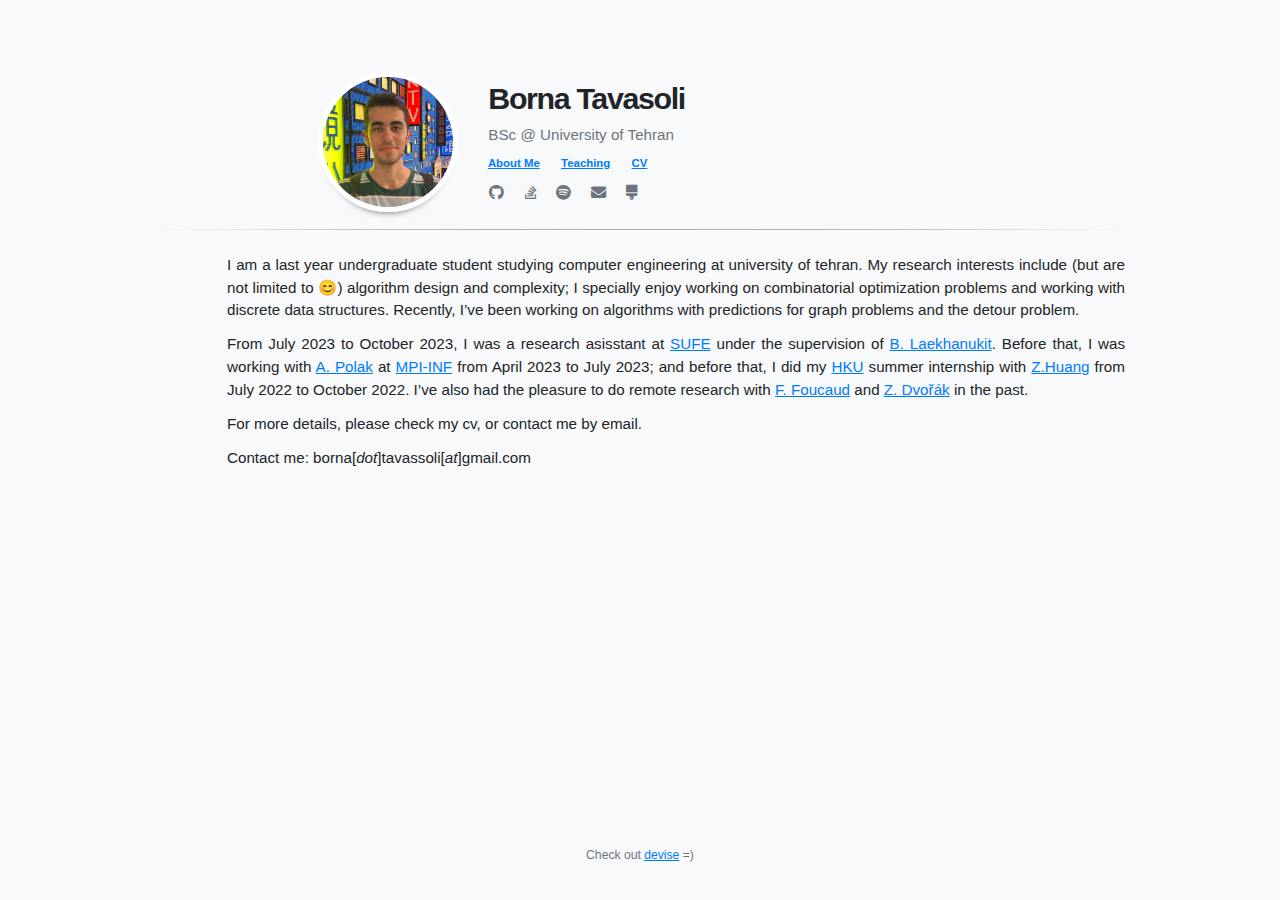
==== commit 2481f1ad: "fixed social bar" ====
--- a/index.html
+++ b/index.html
@@ -96,8 +96,8 @@
                         </a>
                     </li>
                 
-            </ul>
-            <ul id = "bobross" class="list-inline ml-1">
+            
+            
                 
                     <li class="list-inline-item">
                         <a href="javascript:displayRandomQuote();">
--- a/css/theme.min.css
+++ b/css/theme.min.css
@@ -4,4 +4,4 @@
 * Licensed under MIT (https://github.com/twbs/bootstrap/blob/main/LICENSE)*/:root{--blue:#007bff;--indigo:#6610f2;--purple:#6f42c1;--pink:#e83e8c;--red:#dc3545;--orange:#fd7e14;--yellow:#ffc107;--green:#28a745;--teal:#20c997;--cyan:#17a2b8;--white:#fff;--gray:#6c757d;--gray-dark:#343a40;--primary:#007bff;--secondary:#6c757d;--success:#28a745;--info:#17a2b8;--warning:#ffc107;--danger:#dc3545;--light:#f8f9fa;--dark:#343a40;--breakpoint-xs:0;--breakpoint-sm:576px;--breakpoint-md:768px;--breakpoint-lg:992px;--breakpoint-xl:1200px;--font-family-sans-serif:-apple-system, BlinkMacSystemFont, "Segoe UI", Roboto, "Helvetica Neue", Arial, "Noto Sans", sans-serif, "Apple Color Emoji", "Segoe UI Emoji", "Segoe UI Symbol", "Noto Color Emoji";--font-family-monospace:SFMono-Regular, Menlo, Monaco, Consolas, "Liberation Mono", "Courier New", monospace}*,*::before,*::after{box-sizing:border-box}html{font-family:sans-serif;line-height:1.15;-webkit-text-size-adjust:100%;-webkit-tap-highlight-color:transparent}article,aside,figcaption,figure,footer,header,hgroup,main,nav,section{display:block}body{margin:0;font-family:Helvetica Neue,helvetica neue,Arial,sans-serif;font-size:.95rem;font-weight:400;line-height:1.5;color:#212529;text-align:left;background-color:#f8f9fa}[tabindex="-1"]:focus:not(:focus-visible){outline:0!important}hr{box-sizing:content-box;height:0;overflow:visible}h1,h2,h3,h4,h5,h6{margin-top:0;margin-bottom:.5rem}p{margin-top:0;margin-bottom:1rem}abbr[title],abbr[data-original-title]{text-decoration:underline;text-decoration:underline dotted;cursor:help;border-bottom:0;text-decoration-skip-ink:none}address{margin-bottom:1rem;font-style:normal;line-height:inherit}ol,ul,dl{margin-top:0;margin-bottom:1rem}ol ol,ul ul,ol ul,ul ol{margin-bottom:0}dt{font-weight:700}dd{margin-bottom:.5rem;margin-left:0}blockquote{margin:0 0 1rem}b,strong{font-weight:bolder}small{font-size:80%}sub,sup{position:relative;font-size:75%;line-height:0;vertical-align:baseline}sub{bottom:-.25em}sup{top:-.5em}a{color:#007bff;text-decoration:none;background-color:transparent}a:hover{color:#0056b3;text-decoration:underline}a:not([href]):not([class]){color:inherit;text-decoration:none}a:not([href]):not([class]):hover{color:inherit;text-decoration:none}pre,code,kbd,samp{font-family:SFMono-Regular,Menlo,Monaco,Consolas,liberation mono,courier new,monospace;font-size:1em}pre{margin-top:0;margin-bottom:1rem;overflow:auto;-ms-overflow-style:scrollbar}figure{margin:0 0 1rem}img{vertical-align:middle;border-style:none}svg{overflow:hidden;vertical-align:middle}table{border-collapse:collapse}caption{padding-top:.75rem;padding-bottom:.75rem;color:#6c757d;text-align:left;caption-side:bottom}th{text-align:inherit}label{display:inline-block;margin-bottom:.5rem}button{border-radius:0}button:focus{outline:1px dotted;outline:5px auto -webkit-focus-ring-color}input,button,select,optgroup,textarea{margin:0;font-family:inherit;font-size:inherit;line-height:inherit}button,input{overflow:visible}button,select{text-transform:none}[role=button]{cursor:pointer}select{word-wrap:normal}button,[type=button],[type=reset],[type=submit]{-webkit-appearance:button}button:not(:disabled),[type=button]:not(:disabled),[type=reset]:not(:disabled),[type=submit]:not(:disabled){cursor:pointer}button::-moz-focus-inner,[type=button]::-moz-focus-inner,[type=reset]::-moz-focus-inner,[type=submit]::-moz-focus-inner{padding:0;border-style:none}input[type=radio],input[type=checkbox]{box-sizing:border-box;padding:0}textarea{overflow:auto;resize:vertical}fieldset{min-width:0;padding:0;margin:0;border:0}legend{display:block;width:100%;max-width:100%;padding:0;margin-bottom:.5rem;font-size:1.5rem;line-height:inherit;color:inherit;white-space:normal}progress{vertical-align:baseline}[type=number]::-webkit-inner-spin-button,[type=number]::-webkit-outer-spin-button{height:auto}[type=search]{outline-offset:-2px;-webkit-appearance:none}[type=search]::-webkit-search-decoration{-webkit-appearance:none}::-webkit-file-upload-button{font:inherit;-webkit-appearance:button}output{display:inline-block}summary{display:list-item;cursor:pointer}template{display:none}[hidden]{display:none!important}h1,h2,h3,h4,h5,h6,.h1,.h2,.h3,.h4,.h5,.h6{margin-bottom:.5rem;font-weight:500;line-height:1.2}h1,.h1{font-size:2.375rem}h2,.h2{font-size:1.9rem}h3,.h3{font-size:1.6625rem}h4,.h4{font-size:1.425rem}h5,.h5{font-size:1.1875rem}h6,.h6{font-size:.95rem}.lead{font-size:1.1875rem;font-weight:300}.display-1{font-size:6rem;font-weight:300;line-height:1.2}.display-2{font-size:5.5rem;font-weight:300;line-height:1.2}.display-3{font-size:4.5rem;font-weight:300;line-height:1.2}.display-4{font-size:3.5rem;font-weight:300;line-height:1.2}hr{margin-top:1rem;margin-bottom:1rem;border:0;border-top:1px solid rgba(0,0,0,.1)}small,.small{font-size:80%;font-weight:400}mark,.mark{padding:.2em;background-color:#fcf8e3}.list-unstyled{padding-left:0;list-style:none}.list-inline{padding-left:0;list-style:none}.list-inline-item{display:inline-block}.list-inline-item:not(:last-child){margin-right:.5rem}.initialism{font-size:90%;text-transform:uppercase}.blockquote{margin-bottom:1rem;font-size:1.1875rem}.blockquote-footer{display:block;font-size:80%;color:#6c757d}.blockquote-footer::before{content:"\2014\00A0"}.img-fluid{max-width:100%;height:auto}.img-thumbnail{padding:.25rem;background-color:#f8f9fa;border:1px solid #dee2e6;border-radius:.25rem;max-width:100%;height:auto}.figure{display:inline-block}.figure-img{margin-bottom:.5rem;line-height:1}.figure-caption{font-size:90%;color:#6c757d}code{font-size:87.5%;color:#e83e8c;word-wrap:break-word}a>code{color:inherit}kbd{padding:.2rem .4rem;font-size:87.5%;color:#fff;background-color:#212529;border-radius:.2rem}kbd kbd{padding:0;font-size:100%;font-weight:700}pre{display:block;font-size:87.5%;color:#212529}pre code{font-size:inherit;color:inherit;word-break:normal}.pre-scrollable{max-height:340px;overflow-y:scroll}.container,.container-fluid,.container-xl,.container-lg,.container-md,.container-sm{width:100%;padding-right:15px;padding-left:15px;margin-right:auto;margin-left:auto}@media(min-width:576px){.container-sm,.container{max-width:540px}}@media(min-width:768px){.container-md,.container-sm,.container{max-width:720px}}@media(min-width:992px){.container-lg,.container-md,.container-sm,.container{max-width:960px}}@media(min-width:1200px){.container-xl,.container-lg,.container-md,.container-sm,.container{max-width:1140px}}.row{display:flex;flex-wrap:wrap;margin-right:-15px;margin-left:-15px}.no-gutters{margin-right:0;margin-left:0}.no-gutters>.col,.no-gutters>[class*=col-]{padding-right:0;padding-left:0}.col-xl,.col-xl-auto,.col-xl-12,.col-xl-11,.col-xl-10,.col-xl-9,.col-xl-8,.col-xl-7,.col-xl-6,.col-xl-5,.col-xl-4,.col-xl-3,.col-xl-2,.col-xl-1,.col-lg,.col-lg-auto,.col-lg-12,.col-lg-11,.col-lg-10,.col-lg-9,.col-lg-8,.col-lg-7,.col-lg-6,.col-lg-5,.col-lg-4,.col-lg-3,.col-lg-2,.col-lg-1,.col-md,.col-md-auto,.col-md-12,.col-md-11,.col-md-10,.col-md-9,.col-md-8,.col-md-7,.col-md-6,.col-md-5,.col-md-4,.col-md-3,.col-md-2,.col-md-1,.col-sm,.col-sm-auto,.col-sm-12,.col-sm-11,.col-sm-10,.col-sm-9,.col-sm-8,.col-sm-7,.col-sm-6,.col-sm-5,.col-sm-4,.col-sm-3,.col-sm-2,.col-sm-1,.col,.col-auto,.col-12,.col-11,.col-10,.col-9,.col-8,.col-7,.col-6,.col-5,.col-4,.col-3,.col-2,.col-1{position:relative;width:100%;padding-right:15px;padding-left:15px}.col{flex-basis:0;flex-grow:1;max-width:100%}.row-cols-1>*{flex:0 0 100%;max-width:100%}.row-cols-2>*{flex:0 0 50%;max-width:50%}.row-cols-3>*{flex:0 0 33.33333333%;max-width:33.33333333%}.row-cols-4>*{flex:0 0 25%;max-width:25%}.row-cols-5>*{flex:0 0 20%;max-width:20%}.row-cols-6>*{flex:0 0 16.66666667%;max-width:16.66666667%}.col-auto{flex:none;width:auto;max-width:100%}.col-1{flex:0 0 8.33333333%;max-width:8.33333333%}.col-2{flex:0 0 16.66666667%;max-width:16.66666667%}.col-3{flex:0 0 25%;max-width:25%}.col-4{flex:0 0 33.33333333%;max-width:33.33333333%}.col-5{flex:0 0 41.66666667%;max-width:41.66666667%}.col-6{flex:0 0 50%;max-width:50%}.col-7{flex:0 0 58.33333333%;max-width:58.33333333%}.col-8{flex:0 0 66.66666667%;max-width:66.66666667%}.col-9{flex:0 0 75%;max-width:75%}.col-10{flex:0 0 83.33333333%;max-width:83.33333333%}.col-11{flex:0 0 91.66666667%;max-width:91.66666667%}.col-12{flex:0 0 100%;max-width:100%}.order-first{order:-1}.order-last{order:13}.order-0{order:0}.order-1{order:1}.order-2{order:2}.order-3{order:3}.order-4{order:4}.order-5{order:5}.order-6{order:6}.order-7{order:7}.order-8{order:8}.order-9{order:9}.order-10{order:10}.order-11{order:11}.order-12{order:12}.offset-1{margin-left:8.33333333%}.offset-2{margin-left:16.66666667%}.offset-3{margin-left:25%}.offset-4{margin-left:33.33333333%}.offset-5{margin-left:41.66666667%}.offset-6{margin-left:50%}.offset-7{margin-left:58.33333333%}.offset-8{margin-left:66.66666667%}.offset-9{margin-left:75%}.offset-10{margin-left:83.33333333%}.offset-11{margin-left:91.66666667%}@media(min-width:576px){.col-sm{flex-basis:0;flex-grow:1;max-width:100%}.row-cols-sm-1>*{flex:0 0 100%;max-width:100%}.row-cols-sm-2>*{flex:0 0 50%;max-width:50%}.row-cols-sm-3>*{flex:0 0 33.33333333%;max-width:33.33333333%}.row-cols-sm-4>*{flex:0 0 25%;max-width:25%}.row-cols-sm-5>*{flex:0 0 20%;max-width:20%}.row-cols-sm-6>*{flex:0 0 16.66666667%;max-width:16.66666667%}.col-sm-auto{flex:none;width:auto;max-width:100%}.col-sm-1{flex:0 0 8.33333333%;max-width:8.33333333%}.col-sm-2{flex:0 0 16.66666667%;max-width:16.66666667%}.col-sm-3{flex:0 0 25%;max-width:25%}.col-sm-4{flex:0 0 33.33333333%;max-width:33.33333333%}.col-sm-5{flex:0 0 41.66666667%;max-width:41.66666667%}.col-sm-6{flex:0 0 50%;max-width:50%}.col-sm-7{flex:0 0 58.33333333%;max-width:58.33333333%}.col-sm-8{flex:0 0 66.66666667%;max-width:66.66666667%}.col-sm-9{flex:0 0 75%;max-width:75%}.col-sm-10{flex:0 0 83.33333333%;max-width:83.33333333%}.col-sm-11{flex:0 0 91.66666667%;max-width:91.66666667%}.col-sm-12{flex:0 0 100%;max-width:100%}.order-sm-first{order:-1}.order-sm-last{order:13}.order-sm-0{order:0}.order-sm-1{order:1}.order-sm-2{order:2}.order-sm-3{order:3}.order-sm-4{order:4}.order-sm-5{order:5}.order-sm-6{order:6}.order-sm-7{order:7}.order-sm-8{order:8}.order-sm-9{order:9}.order-sm-10{order:10}.order-sm-11{order:11}.order-sm-12{order:12}.offset-sm-0{margin-left:0}.offset-sm-1{margin-left:8.33333333%}.offset-sm-2{margin-left:16.66666667%}.offset-sm-3{margin-left:25%}.offset-sm-4{margin-left:33.33333333%}.offset-sm-5{margin-left:41.66666667%}.offset-sm-6{margin-left:50%}.offset-sm-7{margin-left:58.33333333%}.offset-sm-8{margin-left:66.66666667%}.offset-sm-9{margin-left:75%}.offset-sm-10{margin-left:83.33333333%}.offset-sm-11{margin-left:91.66666667%}}@media(min-width:768px){.col-md{flex-basis:0;flex-grow:1;max-width:100%}.row-cols-md-1>*{flex:0 0 100%;max-width:100%}.row-cols-md-2>*{flex:0 0 50%;max-width:50%}.row-cols-md-3>*{flex:0 0 33.33333333%;max-width:33.33333333%}.row-cols-md-4>*{flex:0 0 25%;max-width:25%}.row-cols-md-5>*{flex:0 0 20%;max-width:20%}.row-cols-md-6>*{flex:0 0 16.66666667%;max-width:16.66666667%}.col-md-auto{flex:none;width:auto;max-width:100%}.col-md-1{flex:0 0 8.33333333%;max-width:8.33333333%}.col-md-2{flex:0 0 16.66666667%;max-width:16.66666667%}.col-md-3{flex:0 0 25%;max-width:25%}.col-md-4{flex:0 0 33.33333333%;max-width:33.33333333%}.col-md-5{flex:0 0 41.66666667%;max-width:41.66666667%}.col-md-6{flex:0 0 50%;max-width:50%}.col-md-7{flex:0 0 58.33333333%;max-width:58.33333333%}.col-md-8{flex:0 0 66.66666667%;max-width:66.66666667%}.col-md-9{flex:0 0 75%;max-width:75%}.col-md-10{flex:0 0 83.33333333%;max-width:83.33333333%}.col-md-11{flex:0 0 91.66666667%;max-width:91.66666667%}.col-md-12{flex:0 0 100%;max-width:100%}.order-md-first{order:-1}.order-md-last{order:13}.order-md-0{order:0}.order-md-1{order:1}.order-md-2{order:2}.order-md-3{order:3}.order-md-4{order:4}.order-md-5{order:5}.order-md-6{order:6}.order-md-7{order:7}.order-md-8{order:8}.order-md-9{order:9}.order-md-10{order:10}.order-md-11{order:11}.order-md-12{order:12}.offset-md-0{margin-left:0}.offset-md-1{margin-left:8.33333333%}.offset-md-2{margin-left:16.66666667%}.offset-md-3{margin-left:25%}.offset-md-4{margin-left:33.33333333%}.offset-md-5{margin-left:41.66666667%}.offset-md-6{margin-left:50%}.offset-md-7{margin-left:58.33333333%}.offset-md-8{margin-left:66.66666667%}.offset-md-9{margin-left:75%}.offset-md-10{margin-left:83.33333333%}.offset-md-11{margin-left:91.66666667%}}@media(min-width:992px){.col-lg{flex-basis:0;flex-grow:1;max-width:100%}.row-cols-lg-1>*{flex:0 0 100%;max-width:100%}.row-cols-lg-2>*{flex:0 0 50%;max-width:50%}.row-cols-lg-3>*{flex:0 0 33.33333333%;max-width:33.33333333%}.row-cols-lg-4>*{flex:0 0 25%;max-width:25%}.row-cols-lg-5>*{flex:0 0 20%;max-width:20%}.row-cols-lg-6>*{flex:0 0 16.66666667%;max-width:16.66666667%}.col-lg-auto{flex:none;width:auto;max-width:100%}.col-lg-1{flex:0 0 8.33333333%;max-width:8.33333333%}.col-lg-2{flex:0 0 16.66666667%;max-width:16.66666667%}.col-lg-3{flex:0 0 25%;max-width:25%}.col-lg-4{flex:0 0 33.33333333%;max-width:33.33333333%}.col-lg-5{flex:0 0 41.66666667%;max-width:41.66666667%}.col-lg-6{flex:0 0 50%;max-width:50%}.col-lg-7{flex:0 0 58.33333333%;max-width:58.33333333%}.col-lg-8{flex:0 0 66.66666667%;max-width:66.66666667%}.col-lg-9{flex:0 0 75%;max-width:75%}.col-lg-10{flex:0 0 83.33333333%;max-width:83.33333333%}.col-lg-11{flex:0 0 91.66666667%;max-width:91.66666667%}.col-lg-12{flex:0 0 100%;max-width:100%}.order-lg-first{order:-1}.order-lg-last{order:13}.order-lg-0{order:0}.order-lg-1{order:1}.order-lg-2{order:2}.order-lg-3{order:3}.order-lg-4{order:4}.order-lg-5{order:5}.order-lg-6{order:6}.order-lg-7{order:7}.order-lg-8{order:8}.order-lg-9{order:9}.order-lg-10{order:10}.order-lg-11{order:11}.order-lg-12{order:12}.offset-lg-0{margin-left:0}.offset-lg-1{margin-left:8.33333333%}.offset-lg-2{margin-left:16.66666667%}.offset-lg-3{margin-left:25%}.offset-lg-4{margin-left:33.33333333%}.offset-lg-5{margin-left:41.66666667%}.offset-lg-6{margin-left:50%}.offset-lg-7{margin-left:58.33333333%}.offset-lg-8{margin-left:66.66666667%}.offset-lg-9{margin-left:75%}.offset-lg-10{margin-left:83.33333333%}.offset-lg-11{margin-left:91.66666667%}}@media(min-width:1200px){.col-xl{flex-basis:0;flex-grow:1;max-width:100%}.row-cols-xl-1>*{flex:0 0 100%;max-width:100%}.row-cols-xl-2>*{flex:0 0 50%;max-width:50%}.row-cols-xl-3>*{flex:0 0 33.33333333%;max-width:33.33333333%}.row-cols-xl-4>*{flex:0 0 25%;max-width:25%}.row-cols-xl-5>*{flex:0 0 20%;max-width:20%}.row-cols-xl-6>*{flex:0 0 16.66666667%;max-width:16.66666667%}.col-xl-auto{flex:none;width:auto;max-width:100%}.col-xl-1{flex:0 0 8.33333333%;max-width:8.33333333%}.col-xl-2{flex:0 0 16.66666667%;max-width:16.66666667%}.col-xl-3{flex:0 0 25%;max-width:25%}.col-xl-4{flex:0 0 33.33333333%;max-width:33.33333333%}.col-xl-5{flex:0 0 41.66666667%;max-width:41.66666667%}.col-xl-6{flex:0 0 50%;max-width:50%}.col-xl-7{flex:0 0 58.33333333%;max-width:58.33333333%}.col-xl-8{flex:0 0 66.66666667%;max-width:66.66666667%}.col-xl-9{flex:0 0 75%;max-width:75%}.col-xl-10{flex:0 0 83.33333333%;max-width:83.33333333%}.col-xl-11{flex:0 0 91.66666667%;max-width:91.66666667%}.col-xl-12{flex:0 0 100%;max-width:100%}.order-xl-first{order:-1}.order-xl-last{order:13}.order-xl-0{order:0}.order-xl-1{order:1}.order-xl-2{order:2}.order-xl-3{order:3}.order-xl-4{order:4}.order-xl-5{order:5}.order-xl-6{order:6}.order-xl-7{order:7}.order-xl-8{order:8}.order-xl-9{order:9}.order-xl-10{order:10}.order-xl-11{order:11}.order-xl-12{order:12}.offset-xl-0{margin-left:0}.offset-xl-1{margin-left:8.33333333%}.offset-xl-2{margin-left:16.66666667%}.offset-xl-3{margin-left:25%}.offset-xl-4{margin-left:33.33333333%}.offset-xl-5{margin-left:41.66666667%}.offset-xl-6{margin-left:50%}.offset-xl-7{margin-left:58.33333333%}.offset-xl-8{margin-left:66.66666667%}.offset-xl-9{margin-left:75%}.offset-xl-10{margin-left:83.33333333%}.offset-xl-11{margin-left:91.66666667%}}.table{width:100%;margin-bottom:1rem;color:#212529}.table th,.table td{padding:.75rem;vertical-align:top;border-top:1px solid #dee2e6}.table thead th{vertical-align:bottom;border-bottom:2px solid #dee2e6}.table tbody+tbody{border-top:2px solid #dee2e6}.table-sm th,.table-sm td{padding:.3rem}.table-bordered{border:1px solid #dee2e6}.table-bordered th,.table-bordered td{border:1px solid #dee2e6}.table-bordered thead th,.table-bordered thead td{border-bottom-width:2px}.table-borderless th,.table-borderless td,.table-borderless thead th,.table-borderless tbody+tbody{border:0}.table-striped tbody tr:nth-of-type(odd){background-color:rgba(0,0,0,5%)}.table-hover tbody tr:hover{color:#212529;background-color:rgba(0,0,0,.075)}.table-primary,.table-primary>th,.table-primary>td{background-color:#b8daff}.table-primary th,.table-primary td,.table-primary thead th,.table-primary tbody+tbody{border-color:#7abaff}.table-hover .table-primary:hover{background-color:#9fcdff}.table-hover .table-primary:hover>td,.table-hover .table-primary:hover>th{background-color:#9fcdff}.table-secondary,.table-secondary>th,.table-secondary>td{background-color:#d6d8db}.table-secondary th,.table-secondary td,.table-secondary thead th,.table-secondary tbody+tbody{border-color:#b3b7bb}.table-hover .table-secondary:hover{background-color:#c8cbcf}.table-hover .table-secondary:hover>td,.table-hover .table-secondary:hover>th{background-color:#c8cbcf}.table-success,.table-success>th,.table-success>td{background-color:#c3e6cb}.table-success th,.table-success td,.table-success thead th,.table-success tbody+tbody{border-color:#8fd19e}.table-hover .table-success:hover{background-color:#b1dfbb}.table-hover .table-success:hover>td,.table-hover .table-success:hover>th{background-color:#b1dfbb}.table-info,.table-info>th,.table-info>td{background-color:#bee5eb}.table-info th,.table-info td,.table-info thead th,.table-info tbody+tbody{border-color:#86cfda}.table-hover .table-info:hover{background-color:#abdde5}.table-hover .table-info:hover>td,.table-hover .table-info:hover>th{background-color:#abdde5}.table-warning,.table-warning>th,.table-warning>td{background-color:#ffeeba}.table-warning th,.table-warning td,.table-warning thead th,.table-warning tbody+tbody{border-color:#ffdf7e}.table-hover .table-warning:hover{background-color:#ffe8a1}.table-hover .table-warning:hover>td,.table-hover .table-warning:hover>th{background-color:#ffe8a1}.table-danger,.table-danger>th,.table-danger>td{background-color:#f5c6cb}.table-danger th,.table-danger td,.table-danger thead th,.table-danger tbody+tbody{border-color:#ed969e}.table-hover .table-danger:hover{background-color:#f1b0b7}.table-hover .table-danger:hover>td,.table-hover .table-danger:hover>th{background-color:#f1b0b7}.table-light,.table-light>th,.table-light>td{background-color:#fdfdfe}.table-light th,.table-light td,.table-light thead th,.table-light tbody+tbody{border-color:#fbfcfc}.table-hover .table-light:hover{background-color:#ececf6}.table-hover .table-light:hover>td,.table-hover .table-light:hover>th{background-color:#ececf6}.table-dark,.table-dark>th,.table-dark>td{background-color:#c6c8ca}.table-dark th,.table-dark td,.table-dark thead th,.table-dark tbody+tbody{border-color:#95999c}.table-hover .table-dark:hover{background-color:#b9bbbe}.table-hover .table-dark:hover>td,.table-hover .table-dark:hover>th{background-color:#b9bbbe}.table-active,.table-active>th,.table-active>td{background-color:rgba(0,0,0,.075)}.table-hover .table-active:hover{background-color:rgba(0,0,0,.075)}.table-hover .table-active:hover>td,.table-hover .table-active:hover>th{background-color:rgba(0,0,0,.075)}.table .thead-dark th{color:#fff;background-color:#343a40;border-color:#454d55}.table .thead-light th{color:#495057;background-color:#e9ecef;border-color:#dee2e6}.table-dark{color:#fff;background-color:#343a40}.table-dark th,.table-dark td,.table-dark thead th{border-color:#454d55}.table-dark.table-bordered{border:0}.table-dark.table-striped tbody tr:nth-of-type(odd){background-color:rgba(255,255,255,5%)}.table-dark.table-hover tbody tr:hover{color:#fff;background-color:rgba(255,255,255,.075)}@media(max-width:575.98px){.table-responsive-sm{display:block;width:100%;overflow-x:auto;-webkit-overflow-scrolling:touch}.table-responsive-sm>.table-bordered{border:0}}@media(max-width:767.98px){.table-responsive-md{display:block;width:100%;overflow-x:auto;-webkit-overflow-scrolling:touch}.table-responsive-md>.table-bordered{border:0}}@media(max-width:991.98px){.table-responsive-lg{display:block;width:100%;overflow-x:auto;-webkit-overflow-scrolling:touch}.table-responsive-lg>.table-bordered{border:0}}@media(max-width:1199.98px){.table-responsive-xl{display:block;width:100%;overflow-x:auto;-webkit-overflow-scrolling:touch}.table-responsive-xl>.table-bordered{border:0}}.table-responsive{display:block;width:100%;overflow-x:auto;-webkit-overflow-scrolling:touch}.table-responsive>.table-bordered{border:0}.form-control{display:block;width:100%;height:calc(1.5em + .75rem + 2px);padding:.375rem .75rem;font-size:.95rem;font-weight:400;line-height:1.5;color:#495057;background-color:#fff;background-clip:padding-box;border:1px solid #ced4da;border-radius:.25rem;transition:border-color .15s ease-in-out,box-shadow .15s ease-in-out}@media(prefers-reduced-motion:reduce){.form-control{transition:none}}.form-control::-ms-expand{background-color:transparent;border:0}.form-control:-moz-focusring{color:transparent;text-shadow:0 0 0 #495057}.form-control:focus{color:#495057;background-color:#fff;border-color:#80bdff;outline:0;box-shadow:0 0 0 .2rem rgba(0,123,255,.25)}.form-control::placeholder{color:#6c757d;opacity:1}.form-control:disabled,.form-control[readonly]{background-color:#e9ecef;opacity:1}input[type=date].form-control,input[type=time].form-control,input[type=datetime-local].form-control,input[type=month].form-control{appearance:none}select.form-control:focus::-ms-value{color:#495057;background-color:#fff}.form-control-file,.form-control-range{display:block;width:100%}.col-form-label{padding-top:calc(.375rem + 1px);padding-bottom:calc(.375rem + 1px);margin-bottom:0;font-size:inherit;line-height:1.5}.col-form-label-lg{padding-top:calc(.5rem + 1px);padding-bottom:calc(.5rem + 1px);font-size:1.1875rem;line-height:1.5}.col-form-label-sm{padding-top:calc(.25rem + 1px);padding-bottom:calc(.25rem + 1px);font-size:.83125rem;line-height:1.5}.form-control-plaintext{display:block;width:100%;padding:.375rem 0;margin-bottom:0;font-size:.95rem;line-height:1.5;color:#212529;background-color:transparent;border:solid transparent;border-width:1px 0}.form-control-plaintext.form-control-sm,.form-control-plaintext.form-control-lg{padding-right:0;padding-left:0}.form-control-sm{height:calc(1.5em + .5rem + 2px);padding:.25rem .5rem;font-size:.83125rem;line-height:1.5;border-radius:.2rem}.form-control-lg{height:calc(1.5em + 1rem + 2px);padding:.5rem 1rem;font-size:1.1875rem;line-height:1.5;border-radius:.3rem}select.form-control[size],select.form-control[multiple]{height:auto}textarea.form-control{height:auto}.form-group{margin-bottom:1rem}.form-text{display:block;margin-top:.25rem}.form-row{display:flex;flex-wrap:wrap;margin-right:-5px;margin-left:-5px}.form-row>.col,.form-row>[class*=col-]{padding-right:5px;padding-left:5px}.form-check{position:relative;display:block;padding-left:1.25rem}.form-check-input{position:absolute;margin-top:.3rem;margin-left:-1.25rem}.form-check-input[disabled]~.form-check-label,.form-check-input:disabled~.form-check-label{color:#6c757d}.form-check-label{margin-bottom:0}.form-check-inline{display:inline-flex;align-items:center;padding-left:0;margin-right:.75rem}.form-check-inline .form-check-input{position:static;margin-top:0;margin-right:.3125rem;margin-left:0}.valid-feedback{display:none;width:100%;margin-top:.25rem;font-size:80%;color:#28a745}.valid-tooltip{position:absolute;top:100%;left:0;z-index:5;display:none;max-width:100%;padding:.25rem .5rem;margin-top:.1rem;font-size:.83125rem;line-height:1.5;color:#fff;background-color:rgba(40,167,69,.9);border-radius:.25rem}.was-validated :valid~.valid-feedback,.was-validated :valid~.valid-tooltip,.is-valid~.valid-feedback,.is-valid~.valid-tooltip{display:block}.was-validated .form-control:valid,.form-control.is-valid{border-color:#28a745;padding-right:calc(1.5em + .75rem);background-image:url("data:image/svg+xml,%3csvg xmlns='http://www.w3.org/2000/svg' width='8' height='8' viewBox='0 0 8 8'%3e%3cpath fill='%2328a745' d='M2.3 6.73L.6 4.53c-.4-1.04.46-1.4 1.1-.8l1.1 1.4 3.4-3.8c.6-.63 1.6-.27 1.2.7l-4 4.6c-.43.5-.8.4-1.1.1z'/%3e%3c/svg%3e");background-repeat:no-repeat;background-position:right calc(.375em + .1875rem)center;background-size:calc(.75em + .375rem)calc(.75em + .375rem)}.was-validated .form-control:valid:focus,.form-control.is-valid:focus{border-color:#28a745;box-shadow:0 0 0 .2rem rgba(40,167,69,.25)}.was-validated textarea.form-control:valid,textarea.form-control.is-valid{padding-right:calc(1.5em + .75rem);background-position:top calc(.375em + .1875rem)right calc(.375em + .1875rem)}.was-validated .custom-select:valid,.custom-select.is-valid{border-color:#28a745;padding-right:calc(.75em + 2.3125rem);background:url("data:image/svg+xml,%3csvg xmlns='http://www.w3.org/2000/svg' width='4' height='5' viewBox='0 0 4 5'%3e%3cpath fill='%23343a40' d='M2 0L0 2h4zm0 5L0 3h4z'/%3e%3c/svg%3e")no-repeat right .75rem center/8px 10px,url("data:image/svg+xml,%3csvg xmlns='http://www.w3.org/2000/svg' width='8' height='8' viewBox='0 0 8 8'%3e%3cpath fill='%2328a745' d='M2.3 6.73L.6 4.53c-.4-1.04.46-1.4 1.1-.8l1.1 1.4 3.4-3.8c.6-.63 1.6-.27 1.2.7l-4 4.6c-.43.5-.8.4-1.1.1z'/%3e%3c/svg%3e")#fff no-repeat center right 1.75rem/calc(.75em + .375rem)calc(.75em + .375rem)}.was-validated .custom-select:valid:focus,.custom-select.is-valid:focus{border-color:#28a745;box-shadow:0 0 0 .2rem rgba(40,167,69,.25)}.was-validated .form-check-input:valid~.form-check-label,.form-check-input.is-valid~.form-check-label{color:#28a745}.was-validated .form-check-input:valid~.valid-feedback,.was-validated .form-check-input:valid~.valid-tooltip,.form-check-input.is-valid~.valid-feedback,.form-check-input.is-valid~.valid-tooltip{display:block}.was-validated .custom-control-input:valid~.custom-control-label,.custom-control-input.is-valid~.custom-control-label{color:#28a745}.was-validated .custom-control-input:valid~.custom-control-label::before,.custom-control-input.is-valid~.custom-control-label::before{border-color:#28a745}.was-validated .custom-control-input:valid:checked~.custom-control-label::before,.custom-control-input.is-valid:checked~.custom-control-label::before{border-color:#34ce57;background-color:#34ce57}.was-validated .custom-control-input:valid:focus~.custom-control-label::before,.custom-control-input.is-valid:focus~.custom-control-label::before{box-shadow:0 0 0 .2rem rgba(40,167,69,.25)}.was-validated .custom-control-input:valid:focus:not(:checked)~.custom-control-label::before,.custom-control-input.is-valid:focus:not(:checked)~.custom-control-label::before{border-color:#28a745}.was-validated .custom-file-input:valid~.custom-file-label,.custom-file-input.is-valid~.custom-file-label{border-color:#28a745}.was-validated .custom-file-input:valid:focus~.custom-file-label,.custom-file-input.is-valid:focus~.custom-file-label{border-color:#28a745;box-shadow:0 0 0 .2rem rgba(40,167,69,.25)}.invalid-feedback{display:none;width:100%;margin-top:.25rem;font-size:80%;color:#dc3545}.invalid-tooltip{position:absolute;top:100%;left:0;z-index:5;display:none;max-width:100%;padding:.25rem .5rem;margin-top:.1rem;font-size:.83125rem;line-height:1.5;color:#fff;background-color:rgba(220,53,69,.9);border-radius:.25rem}.was-validated :invalid~.invalid-feedback,.was-validated :invalid~.invalid-tooltip,.is-invalid~.invalid-feedback,.is-invalid~.invalid-tooltip{display:block}.was-validated .form-control:invalid,.form-control.is-invalid{border-color:#dc3545;padding-right:calc(1.5em + .75rem);background-image:url("data:image/svg+xml,%3csvg xmlns='http://www.w3.org/2000/svg' width='12' height='12' fill='none' stroke='%23dc3545' viewBox='0 0 12 12'%3e%3ccircle cx='6' cy='6' r='4.5'/%3e%3cpath stroke-linejoin='round' d='M5.8 3.6h.4L6 6.5z'/%3e%3ccircle cx='6' cy='8.2' r='.6' fill='%23dc3545' stroke='none'/%3e%3c/svg%3e");background-repeat:no-repeat;background-position:right calc(.375em + .1875rem)center;background-size:calc(.75em + .375rem)calc(.75em + .375rem)}.was-validated .form-control:invalid:focus,.form-control.is-invalid:focus{border-color:#dc3545;box-shadow:0 0 0 .2rem rgba(220,53,69,.25)}.was-validated textarea.form-control:invalid,textarea.form-control.is-invalid{padding-right:calc(1.5em + .75rem);background-position:top calc(.375em + .1875rem)right calc(.375em + .1875rem)}.was-validated .custom-select:invalid,.custom-select.is-invalid{border-color:#dc3545;padding-right:calc(.75em + 2.3125rem);background:url("data:image/svg+xml,%3csvg xmlns='http://www.w3.org/2000/svg' width='4' height='5' viewBox='0 0 4 5'%3e%3cpath fill='%23343a40' d='M2 0L0 2h4zm0 5L0 3h4z'/%3e%3c/svg%3e")no-repeat right .75rem center/8px 10px,url("data:image/svg+xml,%3csvg xmlns='http://www.w3.org/2000/svg' width='12' height='12' fill='none' stroke='%23dc3545' viewBox='0 0 12 12'%3e%3ccircle cx='6' cy='6' r='4.5'/%3e%3cpath stroke-linejoin='round' d='M5.8 3.6h.4L6 6.5z'/%3e%3ccircle cx='6' cy='8.2' r='.6' fill='%23dc3545' stroke='none'/%3e%3c/svg%3e")#fff no-repeat center right 1.75rem/calc(.75em + .375rem)calc(.75em + .375rem)}.was-validated .custom-select:invalid:focus,.custom-select.is-invalid:focus{border-color:#dc3545;box-shadow:0 0 0 .2rem rgba(220,53,69,.25)}.was-validated .form-check-input:invalid~.form-check-label,.form-check-input.is-invalid~.form-check-label{color:#dc3545}.was-validated .form-check-input:invalid~.invalid-feedback,.was-validated .form-check-input:invalid~.invalid-tooltip,.form-check-input.is-invalid~.invalid-feedback,.form-check-input.is-invalid~.invalid-tooltip{display:block}.was-validated .custom-control-input:invalid~.custom-control-label,.custom-control-input.is-invalid~.custom-control-label{color:#dc3545}.was-validated .custom-control-input:invalid~.custom-control-label::before,.custom-control-input.is-invalid~.custom-control-label::before{border-color:#dc3545}.was-validated .custom-control-input:invalid:checked~.custom-control-label::before,.custom-control-input.is-invalid:checked~.custom-control-label::before{border-color:#e4606d;background-color:#e4606d}.was-validated .custom-control-input:invalid:focus~.custom-control-label::before,.custom-control-input.is-invalid:focus~.custom-control-label::before{box-shadow:0 0 0 .2rem rgba(220,53,69,.25)}.was-validated .custom-control-input:invalid:focus:not(:checked)~.custom-control-label::before,.custom-control-input.is-invalid:focus:not(:checked)~.custom-control-label::before{border-color:#dc3545}.was-validated .custom-file-input:invalid~.custom-file-label,.custom-file-input.is-invalid~.custom-file-label{border-color:#dc3545}.was-validated .custom-file-input:invalid:focus~.custom-file-label,.custom-file-input.is-invalid:focus~.custom-file-label{border-color:#dc3545;box-shadow:0 0 0 .2rem rgba(220,53,69,.25)}.form-inline{display:flex;flex-flow:row wrap;align-items:center}.form-inline .form-check{width:100%}@media(min-width:576px){.form-inline label{display:flex;align-items:center;justify-content:center;margin-bottom:0}.form-inline .form-group{display:flex;flex:none;flex-flow:row wrap;align-items:center;margin-bottom:0}.form-inline .form-control{display:inline-block;width:auto;vertical-align:middle}.form-inline .form-control-plaintext{display:inline-block}.form-inline .input-group,.form-inline .custom-select{width:auto}.form-inline .form-check{display:flex;align-items:center;justify-content:center;width:auto;padding-left:0}.form-inline .form-check-input{position:relative;flex-shrink:0;margin-top:0;margin-right:.25rem;margin-left:0}.form-inline .custom-control{align-items:center;justify-content:center}.form-inline .custom-control-label{margin-bottom:0}}.btn{display:inline-block;font-weight:400;color:#212529;text-align:center;vertical-align:middle;user-select:none;background-color:transparent;border:1px solid transparent;padding:.375rem .75rem;font-size:.95rem;line-height:1.5;border-radius:.25rem;transition:color .15s ease-in-out,background-color .15s ease-in-out,border-color .15s ease-in-out,box-shadow .15s ease-in-out}@media(prefers-reduced-motion:reduce){.btn{transition:none}}.btn:hover{color:#212529;text-decoration:none}.btn:focus,.btn.focus{outline:0;box-shadow:0 0 0 .2rem rgba(0,123,255,.25)}.btn.disabled,.btn:disabled{opacity:.65}.btn:not(:disabled):not(.disabled){cursor:pointer}a.btn.disabled,fieldset:disabled a.btn{pointer-events:none}.btn-primary{color:#fff;background-color:#007bff;border-color:#007bff}.btn-primary:hover{color:#fff;background-color:#0069d9;border-color:#0062cc}.btn-primary:focus,.btn-primary.focus{color:#fff;background-color:#0069d9;border-color:#0062cc;box-shadow:0 0 0 .2rem rgba(38,143,255,.5)}.btn-primary.disabled,.btn-primary:disabled{color:#fff;background-color:#007bff;border-color:#007bff}.btn-primary:not(:disabled):not(.disabled):active,.btn-primary:not(:disabled):not(.disabled).active,.show>.btn-primary.dropdown-toggle{color:#fff;background-color:#0062cc;border-color:#005cbf}.btn-primary:not(:disabled):not(.disabled):active:focus,.btn-primary:not(:disabled):not(.disabled).active:focus,.show>.btn-primary.dropdown-toggle:focus{box-shadow:0 0 0 .2rem rgba(38,143,255,.5)}.btn-secondary{color:#fff;background-color:#6c757d;border-color:#6c757d}.btn-secondary:hover{color:#fff;background-color:#5a6268;border-color:#545b62}.btn-secondary:focus,.btn-secondary.focus{color:#fff;background-color:#5a6268;border-color:#545b62;box-shadow:0 0 0 .2rem rgba(130,138,145,.5)}.btn-secondary.disabled,.btn-secondary:disabled{color:#fff;background-color:#6c757d;border-color:#6c757d}.btn-secondary:not(:disabled):not(.disabled):active,.btn-secondary:not(:disabled):not(.disabled).active,.show>.btn-secondary.dropdown-toggle{color:#fff;background-color:#545b62;border-color:#4e555b}.btn-secondary:not(:disabled):not(.disabled):active:focus,.btn-secondary:not(:disabled):not(.disabled).active:focus,.show>.btn-secondary.dropdown-toggle:focus{box-shadow:0 0 0 .2rem rgba(130,138,145,.5)}.btn-success{color:#fff;background-color:#28a745;border-color:#28a745}.btn-success:hover{color:#fff;background-color:#218838;border-color:#1e7e34}.btn-success:focus,.btn-success.focus{color:#fff;background-color:#218838;border-color:#1e7e34;box-shadow:0 0 0 .2rem rgba(72,180,97,.5)}.btn-success.disabled,.btn-success:disabled{color:#fff;background-color:#28a745;border-color:#28a745}.btn-success:not(:disabled):not(.disabled):active,.btn-success:not(:disabled):not(.disabled).active,.show>.btn-success.dropdown-toggle{color:#fff;background-color:#1e7e34;border-color:#1c7430}.btn-success:not(:disabled):not(.disabled):active:focus,.btn-success:not(:disabled):not(.disabled).active:focus,.show>.btn-success.dropdown-toggle:focus{box-shadow:0 0 0 .2rem rgba(72,180,97,.5)}.btn-info{color:#fff;background-color:#17a2b8;border-color:#17a2b8}.btn-info:hover{color:#fff;background-color:#138496;border-color:#117a8b}.btn-info:focus,.btn-info.focus{color:#fff;background-color:#138496;border-color:#117a8b;box-shadow:0 0 0 .2rem rgba(58,176,195,.5)}.btn-info.disabled,.btn-info:disabled{color:#fff;background-color:#17a2b8;border-color:#17a2b8}.btn-info:not(:disabled):not(.disabled):active,.btn-info:not(:disabled):not(.disabled).active,.show>.btn-info.dropdown-toggle{color:#fff;background-color:#117a8b;border-color:#10707f}.btn-info:not(:disabled):not(.disabled):active:focus,.btn-info:not(:disabled):not(.disabled).active:focus,.show>.btn-info.dropdown-toggle:focus{box-shadow:0 0 0 .2rem rgba(58,176,195,.5)}.btn-warning{color:#212529;background-color:#ffc107;border-color:#ffc107}.btn-warning:hover{color:#212529;background-color:#e0a800;border-color:#d39e00}.btn-warning:focus,.btn-warning.focus{color:#212529;background-color:#e0a800;border-color:#d39e00;box-shadow:0 0 0 .2rem rgba(222,170,12,.5)}.btn-warning.disabled,.btn-warning:disabled{color:#212529;background-color:#ffc107;border-color:#ffc107}.btn-warning:not(:disabled):not(.disabled):active,.btn-warning:not(:disabled):not(.disabled).active,.show>.btn-warning.dropdown-toggle{color:#212529;background-color:#d39e00;border-color:#c69500}.btn-warning:not(:disabled):not(.disabled):active:focus,.btn-warning:not(:disabled):not(.disabled).active:focus,.show>.btn-warning.dropdown-toggle:focus{box-shadow:0 0 0 .2rem rgba(222,170,12,.5)}.btn-danger{color:#fff;background-color:#dc3545;border-color:#dc3545}.btn-danger:hover{color:#fff;background-color:#c82333;border-color:#bd2130}.btn-danger:focus,.btn-danger.focus{color:#fff;background-color:#c82333;border-color:#bd2130;box-shadow:0 0 0 .2rem rgba(225,83,97,.5)}.btn-danger.disabled,.btn-danger:disabled{color:#fff;background-color:#dc3545;border-color:#dc3545}.btn-danger:not(:disabled):not(.disabled):active,.btn-danger:not(:disabled):not(.disabled).active,.show>.btn-danger.dropdown-toggle{color:#fff;background-color:#bd2130;border-color:#b21f2d}.btn-danger:not(:disabled):not(.disabled):active:focus,.btn-danger:not(:disabled):not(.disabled).active:focus,.show>.btn-danger.dropdown-toggle:focus{box-shadow:0 0 0 .2rem rgba(225,83,97,.5)}.btn-light{color:#212529;background-color:#f8f9fa;border-color:#f8f9fa}.btn-light:hover{color:#212529;background-color:#e2e6ea;border-color:#dae0e5}.btn-light:focus,.btn-light.focus{color:#212529;background-color:#e2e6ea;border-color:#dae0e5;box-shadow:0 0 0 .2rem rgba(216,217,219,.5)}.btn-light.disabled,.btn-light:disabled{color:#212529;background-color:#f8f9fa;border-color:#f8f9fa}.btn-light:not(:disabled):not(.disabled):active,.btn-light:not(:disabled):not(.disabled).active,.show>.btn-light.dropdown-toggle{color:#212529;background-color:#dae0e5;border-color:#d3d9df}.btn-light:not(:disabled):not(.disabled):active:focus,.btn-light:not(:disabled):not(.disabled).active:focus,.show>.btn-light.dropdown-toggle:focus{box-shadow:0 0 0 .2rem rgba(216,217,219,.5)}.btn-dark{color:#fff;background-color:#343a40;border-color:#343a40}.btn-dark:hover{color:#fff;background-color:#23272b;border-color:#1d2124}.btn-dark:focus,.btn-dark.focus{color:#fff;background-color:#23272b;border-color:#1d2124;box-shadow:0 0 0 .2rem rgba(82,88,93,.5)}.btn-dark.disabled,.btn-dark:disabled{color:#fff;background-color:#343a40;border-color:#343a40}.btn-dark:not(:disabled):not(.disabled):active,.btn-dark:not(:disabled):not(.disabled).active,.show>.btn-dark.dropdown-toggle{color:#fff;background-color:#1d2124;border-color:#171a1d}.btn-dark:not(:disabled):not(.disabled):active:focus,.btn-dark:not(:disabled):not(.disabled).active:focus,.show>.btn-dark.dropdown-toggle:focus{box-shadow:0 0 0 .2rem rgba(82,88,93,.5)}.btn-outline-primary{color:#007bff;border-color:#007bff}.btn-outline-primary:hover{color:#fff;background-color:#007bff;border-color:#007bff}.btn-outline-primary:focus,.btn-outline-primary.focus{box-shadow:0 0 0 .2rem rgba(0,123,255,.5)}.btn-outline-primary.disabled,.btn-outline-primary:disabled{color:#007bff;background-color:transparent}.btn-outline-primary:not(:disabled):not(.disabled):active,.btn-outline-primary:not(:disabled):not(.disabled).active,.show>.btn-outline-primary.dropdown-toggle{color:#fff;background-color:#007bff;border-color:#007bff}.btn-outline-primary:not(:disabled):not(.disabled):active:focus,.btn-outline-primary:not(:disabled):not(.disabled).active:focus,.show>.btn-outline-primary.dropdown-toggle:focus{box-shadow:0 0 0 .2rem rgba(0,123,255,.5)}.btn-outline-secondary{color:#6c757d;border-color:#6c757d}.btn-outline-secondary:hover{color:#fff;background-color:#6c757d;border-color:#6c757d}.btn-outline-secondary:focus,.btn-outline-secondary.focus{box-shadow:0 0 0 .2rem rgba(108,117,125,.5)}.btn-outline-secondary.disabled,.btn-outline-secondary:disabled{color:#6c757d;background-color:transparent}.btn-outline-secondary:not(:disabled):not(.disabled):active,.btn-outline-secondary:not(:disabled):not(.disabled).active,.show>.btn-outline-secondary.dropdown-toggle{color:#fff;background-color:#6c757d;border-color:#6c757d}.btn-outline-secondary:not(:disabled):not(.disabled):active:focus,.btn-outline-secondary:not(:disabled):not(.disabled).active:focus,.show>.btn-outline-secondary.dropdown-toggle:focus{box-shadow:0 0 0 .2rem rgba(108,117,125,.5)}.btn-outline-success{color:#28a745;border-color:#28a745}.btn-outline-success:hover{color:#fff;background-color:#28a745;border-color:#28a745}.btn-outline-success:focus,.btn-outline-success.focus{box-shadow:0 0 0 .2rem rgba(40,167,69,.5)}.btn-outline-success.disabled,.btn-outline-success:disabled{color:#28a745;background-color:transparent}.btn-outline-success:not(:disabled):not(.disabled):active,.btn-outline-success:not(:disabled):not(.disabled).active,.show>.btn-outline-success.dropdown-toggle{color:#fff;background-color:#28a745;border-color:#28a745}.btn-outline-success:not(:disabled):not(.disabled):active:focus,.btn-outline-success:not(:disabled):not(.disabled).active:focus,.show>.btn-outline-success.dropdown-toggle:focus{box-shadow:0 0 0 .2rem rgba(40,167,69,.5)}.btn-outline-info{color:#17a2b8;border-color:#17a2b8}.btn-outline-info:hover{color:#fff;background-color:#17a2b8;border-color:#17a2b8}.btn-outline-info:focus,.btn-outline-info.focus{box-shadow:0 0 0 .2rem rgba(23,162,184,.5)}.btn-outline-info.disabled,.btn-outline-info:disabled{color:#17a2b8;background-color:transparent}.btn-outline-info:not(:disabled):not(.disabled):active,.btn-outline-info:not(:disabled):not(.disabled).active,.show>.btn-outline-info.dropdown-toggle{color:#fff;background-color:#17a2b8;border-color:#17a2b8}.btn-outline-info:not(:disabled):not(.disabled):active:focus,.btn-outline-info:not(:disabled):not(.disabled).active:focus,.show>.btn-outline-info.dropdown-toggle:focus{box-shadow:0 0 0 .2rem rgba(23,162,184,.5)}.btn-outline-warning{color:#ffc107;border-color:#ffc107}.btn-outline-warning:hover{color:#212529;background-color:#ffc107;border-color:#ffc107}.btn-outline-warning:focus,.btn-outline-warning.focus{box-shadow:0 0 0 .2rem rgba(255,193,7,.5)}.btn-outline-warning.disabled,.btn-outline-warning:disabled{color:#ffc107;background-color:transparent}.btn-outline-warning:not(:disabled):not(.disabled):active,.btn-outline-warning:not(:disabled):not(.disabled).active,.show>.btn-outline-warning.dropdown-toggle{color:#212529;background-color:#ffc107;border-color:#ffc107}.btn-outline-warning:not(:disabled):not(.disabled):active:focus,.btn-outline-warning:not(:disabled):not(.disabled).active:focus,.show>.btn-outline-warning.dropdown-toggle:focus{box-shadow:0 0 0 .2rem rgba(255,193,7,.5)}.btn-outline-danger{color:#dc3545;border-color:#dc3545}.btn-outline-danger:hover{color:#fff;background-color:#dc3545;border-color:#dc3545}.btn-outline-danger:focus,.btn-outline-danger.focus{box-shadow:0 0 0 .2rem rgba(220,53,69,.5)}.btn-outline-danger.disabled,.btn-outline-danger:disabled{color:#dc3545;background-color:transparent}.btn-outline-danger:not(:disabled):not(.disabled):active,.btn-outline-danger:not(:disabled):not(.disabled).active,.show>.btn-outline-danger.dropdown-toggle{color:#fff;background-color:#dc3545;border-color:#dc3545}.btn-outline-danger:not(:disabled):not(.disabled):active:focus,.btn-outline-danger:not(:disabled):not(.disabled).active:focus,.show>.btn-outline-danger.dropdown-toggle:focus{box-shadow:0 0 0 .2rem rgba(220,53,69,.5)}.btn-outline-light{color:#f8f9fa;border-color:#f8f9fa}.btn-outline-light:hover{color:#212529;background-color:#f8f9fa;border-color:#f8f9fa}.btn-outline-light:focus,.btn-outline-light.focus{box-shadow:0 0 0 .2rem rgba(248,249,250,.5)}.btn-outline-light.disabled,.btn-outline-light:disabled{color:#f8f9fa;background-color:transparent}.btn-outline-light:not(:disabled):not(.disabled):active,.btn-outline-light:not(:disabled):not(.disabled).active,.show>.btn-outline-light.dropdown-toggle{color:#212529;background-color:#f8f9fa;border-color:#f8f9fa}.btn-outline-light:not(:disabled):not(.disabled):active:focus,.btn-outline-light:not(:disabled):not(.disabled).active:focus,.show>.btn-outline-light.dropdown-toggle:focus{box-shadow:0 0 0 .2rem rgba(248,249,250,.5)}.btn-outline-dark{color:#343a40;border-color:#343a40}.btn-outline-dark:hover{color:#fff;background-color:#343a40;border-color:#343a40}.btn-outline-dark:focus,.btn-outline-dark.focus{box-shadow:0 0 0 .2rem rgba(52,58,64,.5)}.btn-outline-dark.disabled,.btn-outline-dark:disabled{color:#343a40;background-color:transparent}.btn-outline-dark:not(:disabled):not(.disabled):active,.btn-outline-dark:not(:disabled):not(.disabled).active,.show>.btn-outline-dark.dropdown-toggle{color:#fff;background-color:#343a40;border-color:#343a40}.btn-outline-dark:not(:disabled):not(.disabled):active:focus,.btn-outline-dark:not(:disabled):not(.disabled).active:focus,.show>.btn-outline-dark.dropdown-toggle:focus{box-shadow:0 0 0 .2rem rgba(52,58,64,.5)}.btn-link{font-weight:400;color:#007bff;text-decoration:none}.btn-link:hover{color:#0056b3;text-decoration:underline}.btn-link:focus,.btn-link.focus{text-decoration:underline}.btn-link:disabled,.btn-link.disabled{color:#6c757d;pointer-events:none}.btn-lg,.btn-group-lg>.btn{padding:.5rem 1rem;font-size:1.1875rem;line-height:1.5;border-radius:.3rem}.btn-sm,.btn-group-sm>.btn{padding:.25rem .5rem;font-size:.83125rem;line-height:1.5;border-radius:.2rem}.btn-block{display:block;width:100%}.btn-block+.btn-block{margin-top:.5rem}input[type=submit].btn-block,input[type=reset].btn-block,input[type=button].btn-block{width:100%}.fade{transition:opacity .15s linear}@media(prefers-reduced-motion:reduce){.fade{transition:none}}.fade:not(.show){opacity:0}.collapse:not(.show){display:none}.collapsing{position:relative;height:0;overflow:hidden;transition:height .35s ease}@media(prefers-reduced-motion:reduce){.collapsing{transition:none}}.dropup,.dropright,.dropdown,.dropleft{position:relative}.dropdown-toggle{white-space:nowrap}.dropdown-toggle::after{display:inline-block;margin-left:.255em;vertical-align:.255em;content:"";border-top:.3em solid;border-right:.3em solid transparent;border-bottom:0;border-left:.3em solid transparent}.dropdown-toggle:empty::after{margin-left:0}.dropdown-menu{position:absolute;top:100%;left:0;z-index:1000;display:none;float:left;min-width:10rem;padding:.5rem 0;margin:.125rem 0 0;font-size:.95rem;color:#212529;text-align:left;list-style:none;background-color:#fff;background-clip:padding-box;border:1px solid rgba(0,0,0,.15);border-radius:.25rem}.dropdown-menu-left{right:auto;left:0}.dropdown-menu-right{right:0;left:auto}@media(min-width:576px){.dropdown-menu-sm-left{right:auto;left:0}.dropdown-menu-sm-right{right:0;left:auto}}@media(min-width:768px){.dropdown-menu-md-left{right:auto;left:0}.dropdown-menu-md-right{right:0;left:auto}}@media(min-width:992px){.dropdown-menu-lg-left{right:auto;left:0}.dropdown-menu-lg-right{right:0;left:auto}}@media(min-width:1200px){.dropdown-menu-xl-left{right:auto;left:0}.dropdown-menu-xl-right{right:0;left:auto}}.dropup .dropdown-menu{top:auto;bottom:100%;margin-top:0;margin-bottom:.125rem}.dropup .dropdown-toggle::after{display:inline-block;margin-left:.255em;vertical-align:.255em;content:"";border-top:0;border-right:.3em solid transparent;border-bottom:.3em solid;border-left:.3em solid transparent}.dropup .dropdown-toggle:empty::after{margin-left:0}.dropright .dropdown-menu{top:0;right:auto;left:100%;margin-top:0;margin-left:.125rem}.dropright .dropdown-toggle::after{display:inline-block;margin-left:.255em;vertical-align:.255em;content:"";border-top:.3em solid transparent;border-right:0;border-bottom:.3em solid transparent;border-left:.3em solid}.dropright .dropdown-toggle:empty::after{margin-left:0}.dropright .dropdown-toggle::after{vertical-align:0}.dropleft .dropdown-menu{top:0;right:100%;left:auto;margin-top:0;margin-right:.125rem}.dropleft .dropdown-toggle::after{display:inline-block;margin-left:.255em;vertical-align:.255em;content:""}.dropleft .dropdown-toggle::after{display:none}.dropleft .dropdown-toggle::before{display:inline-block;margin-right:.255em;vertical-align:.255em;content:"";border-top:.3em solid transparent;border-right:.3em solid;border-bottom:.3em solid transparent}.dropleft .dropdown-toggle:empty::after{margin-left:0}.dropleft .dropdown-toggle::before{vertical-align:0}.dropdown-menu[x-placement^=top],.dropdown-menu[x-placement^=right],.dropdown-menu[x-placement^=bottom],.dropdown-menu[x-placement^=left]{right:auto;bottom:auto}.dropdown-divider{height:0;margin:.5rem 0;overflow:hidden;border-top:1px solid #e9ecef}.dropdown-item{display:block;width:100%;padding:.25rem 1.5rem;clear:both;font-weight:400;color:#212529;text-align:inherit;white-space:nowrap;background-color:transparent;border:0}.dropdown-item:hover,.dropdown-item:focus{color:#16181b;text-decoration:none;background-color:#f8f9fa}.dropdown-item.active,.dropdown-item:active{color:#fff;text-decoration:none;background-color:#007bff}.dropdown-item.disabled,.dropdown-item:disabled{color:#6c757d;pointer-events:none;background-color:transparent}.dropdown-menu.show{display:block}.dropdown-header{display:block;padding:.5rem 1.5rem;margin-bottom:0;font-size:.83125rem;color:#6c757d;white-space:nowrap}.dropdown-item-text{display:block;padding:.25rem 1.5rem;color:#212529}.btn-group,.btn-group-vertical{position:relative;display:inline-flex;vertical-align:middle}.btn-group>.btn,.btn-group-vertical>.btn{position:relative;flex:auto}.btn-group>.btn:hover,.btn-group-vertical>.btn:hover{z-index:1}.btn-group>.btn:focus,.btn-group>.btn:active,.btn-group>.btn.active,.btn-group-vertical>.btn:focus,.btn-group-vertical>.btn:active,.btn-group-vertical>.btn.active{z-index:1}.btn-toolbar{display:flex;flex-wrap:wrap;justify-content:flex-start}.btn-toolbar .input-group{width:auto}.btn-group>.btn:not(:first-child),.btn-group>.btn-group:not(:first-child){margin-left:-1px}.btn-group>.btn:not(:last-child):not(.dropdown-toggle),.btn-group>.btn-group:not(:last-child)>.btn{border-top-right-radius:0;border-bottom-right-radius:0}.btn-group>.btn:not(:first-child),.btn-group>.btn-group:not(:first-child)>.btn{border-top-left-radius:0;border-bottom-left-radius:0}.dropdown-toggle-split{padding-right:.5625rem;padding-left:.5625rem}.dropdown-toggle-split::after,.dropup .dropdown-toggle-split::after,.dropright .dropdown-toggle-split::after{margin-left:0}.dropleft .dropdown-toggle-split::before{margin-right:0}.btn-sm+.dropdown-toggle-split,.btn-group-sm>.btn+.dropdown-toggle-split{padding-right:.375rem;padding-left:.375rem}.btn-lg+.dropdown-toggle-split,.btn-group-lg>.btn+.dropdown-toggle-split{padding-right:.75rem;padding-left:.75rem}.btn-group-vertical{flex-direction:column;align-items:flex-start;justify-content:center}.btn-group-vertical>.btn,.btn-group-vertical>.btn-group{width:100%}.btn-group-vertical>.btn:not(:first-child),.btn-group-vertical>.btn-group:not(:first-child){margin-top:-1px}.btn-group-vertical>.btn:not(:last-child):not(.dropdown-toggle),.btn-group-vertical>.btn-group:not(:last-child)>.btn{border-bottom-right-radius:0;border-bottom-left-radius:0}.btn-group-vertical>.btn:not(:first-child),.btn-group-vertical>.btn-group:not(:first-child)>.btn{border-top-left-radius:0;border-top-right-radius:0}.btn-group-toggle>.btn,.btn-group-toggle>.btn-group>.btn{margin-bottom:0}.btn-group-toggle>.btn input[type=radio],.btn-group-toggle>.btn input[type=checkbox],.btn-group-toggle>.btn-group>.btn input[type=radio],.btn-group-toggle>.btn-group>.btn input[type=checkbox]{position:absolute;clip:rect(0,0,0,0);pointer-events:none}.input-group{position:relative;display:flex;flex-wrap:wrap;align-items:stretch;width:100%}.input-group>.form-control,.input-group>.form-control-plaintext,.input-group>.custom-select,.input-group>.custom-file{position:relative;flex:auto;width:1%;min-width:0;margin-bottom:0}.input-group>.form-control+.form-control,.input-group>.form-control+.custom-select,.input-group>.form-control+.custom-file,.input-group>.form-control-plaintext+.form-control,.input-group>.form-control-plaintext+.custom-select,.input-group>.form-control-plaintext+.custom-file,.input-group>.custom-select+.form-control,.input-group>.custom-select+.custom-select,.input-group>.custom-select+.custom-file,.input-group>.custom-file+.form-control,.input-group>.custom-file+.custom-select,.input-group>.custom-file+.custom-file{margin-left:-1px}.input-group>.form-control:focus,.input-group>.custom-select:focus,.input-group>.custom-file .custom-file-input:focus~.custom-file-label{z-index:3}.input-group>.custom-file .custom-file-input:focus{z-index:4}.input-group>.form-control:not(:last-child),.input-group>.custom-select:not(:last-child){border-top-right-radius:0;border-bottom-right-radius:0}.input-group>.form-control:not(:first-child),.input-group>.custom-select:not(:first-child){border-top-left-radius:0;border-bottom-left-radius:0}.input-group>.custom-file{display:flex;align-items:center}.input-group>.custom-file:not(:last-child) .custom-file-label,.input-group>.custom-file:not(:last-child) .custom-file-label::after{border-top-right-radius:0;border-bottom-right-radius:0}.input-group>.custom-file:not(:first-child) .custom-file-label{border-top-left-radius:0;border-bottom-left-radius:0}.input-group-prepend,.input-group-append{display:flex}.input-group-prepend .btn,.input-group-append .btn{position:relative;z-index:2}.input-group-prepend .btn:focus,.input-group-append .btn:focus{z-index:3}.input-group-prepend .btn+.btn,.input-group-prepend .btn+.input-group-text,.input-group-prepend .input-group-text+.input-group-text,.input-group-prepend .input-group-text+.btn,.input-group-append .btn+.btn,.input-group-append .btn+.input-group-text,.input-group-append .input-group-text+.input-group-text,.input-group-append .input-group-text+.btn{margin-left:-1px}.input-group-prepend{margin-right:-1px}.input-group-append{margin-left:-1px}.input-group-text{display:flex;align-items:center;padding:.375rem .75rem;margin-bottom:0;font-size:.95rem;font-weight:400;line-height:1.5;color:#495057;text-align:center;white-space:nowrap;background-color:#e9ecef;border:1px solid #ced4da;border-radius:.25rem}.input-group-text input[type=radio],.input-group-text input[type=checkbox]{margin-top:0}.input-group-lg>.form-control:not(textarea),.input-group-lg>.custom-select{height:calc(1.5em + 1rem + 2px)}.input-group-lg>.form-control,.input-group-lg>.custom-select,.input-group-lg>.input-group-prepend>.input-group-text,.input-group-lg>.input-group-append>.input-group-text,.input-group-lg>.input-group-prepend>.btn,.input-group-lg>.input-group-append>.btn{padding:.5rem 1rem;font-size:1.1875rem;line-height:1.5;border-radius:.3rem}.input-group-sm>.form-control:not(textarea),.input-group-sm>.custom-select{height:calc(1.5em + .5rem + 2px)}.input-group-sm>.form-control,.input-group-sm>.custom-select,.input-group-sm>.input-group-prepend>.input-group-text,.input-group-sm>.input-group-append>.input-group-text,.input-group-sm>.input-group-prepend>.btn,.input-group-sm>.input-group-append>.btn{padding:.25rem .5rem;font-size:.83125rem;line-height:1.5;border-radius:.2rem}.input-group-lg>.custom-select,.input-group-sm>.custom-select{padding-right:1.75rem}.input-group>.input-group-prepend>.btn,.input-group>.input-group-prepend>.input-group-text,.input-group>.input-group-append:not(:last-child)>.btn,.input-group>.input-group-append:not(:last-child)>.input-group-text,.input-group>.input-group-append:last-child>.btn:not(:last-child):not(.dropdown-toggle),.input-group>.input-group-append:last-child>.input-group-text:not(:last-child){border-top-right-radius:0;border-bottom-right-radius:0}.input-group>.input-group-append>.btn,.input-group>.input-group-append>.input-group-text,.input-group>.input-group-prepend:not(:first-child)>.btn,.input-group>.input-group-prepend:not(:first-child)>.input-group-text,.input-group>.input-group-prepend:first-child>.btn:not(:first-child),.input-group>.input-group-prepend:first-child>.input-group-text:not(:first-child){border-top-left-radius:0;border-bottom-left-radius:0}.custom-control{position:relative;z-index:1;display:block;min-height:1.425rem;padding-left:1.5rem}.custom-control-inline{display:inline-flex;margin-right:1rem}.custom-control-input{position:absolute;left:0;z-index:-1;width:1rem;height:1.2125rem;opacity:0}.custom-control-input:checked~.custom-control-label::before{color:#fff;border-color:#007bff;background-color:#007bff}.custom-control-input:focus~.custom-control-label::before{box-shadow:0 0 0 .2rem rgba(0,123,255,.25)}.custom-control-input:focus:not(:checked)~.custom-control-label::before{border-color:#80bdff}.custom-control-input:not(:disabled):active~.custom-control-label::before{color:#fff;background-color:#b3d7ff;border-color:#b3d7ff}.custom-control-input[disabled]~.custom-control-label,.custom-control-input:disabled~.custom-control-label{color:#6c757d}.custom-control-input[disabled]~.custom-control-label::before,.custom-control-input:disabled~.custom-control-label::before{background-color:#e9ecef}.custom-control-label{position:relative;margin-bottom:0;vertical-align:top}.custom-control-label::before{position:absolute;top:.2125rem;left:-1.5rem;display:block;width:1rem;height:1rem;pointer-events:none;content:"";background-color:#fff;border:#adb5bd solid 1px}.custom-control-label::after{position:absolute;top:.2125rem;left:-1.5rem;display:block;width:1rem;height:1rem;content:"";background:no-repeat 50%/50%}.custom-checkbox .custom-control-label::before{border-radius:.25rem}.custom-checkbox .custom-control-input:checked~.custom-control-label::after{background-image:url("data:image/svg+xml,%3csvg xmlns='http://www.w3.org/2000/svg' width='8' height='8' viewBox='0 0 8 8'%3e%3cpath fill='%23fff' d='M6.564.75l-3.59 3.612-1.538-1.55L0 4.26l2.974 2.99L8 2.193z'/%3e%3c/svg%3e")}.custom-checkbox .custom-control-input:indeterminate~.custom-control-label::before{border-color:#007bff;background-color:#007bff}.custom-checkbox .custom-control-input:indeterminate~.custom-control-label::after{background-image:url("data:image/svg+xml,%3csvg xmlns='http://www.w3.org/2000/svg' width='4' height='4' viewBox='0 0 4 4'%3e%3cpath stroke='%23fff' d='M0 2h4'/%3e%3c/svg%3e")}.custom-checkbox .custom-control-input:disabled:checked~.custom-control-label::before{background-color:rgba(0,123,255,.5)}.custom-checkbox .custom-control-input:disabled:indeterminate~.custom-control-label::before{background-color:rgba(0,123,255,.5)}.custom-radio .custom-control-label::before{border-radius:50%}.custom-radio .custom-control-input:checked~.custom-control-label::after{background-image:url("data:image/svg+xml,%3csvg xmlns='http://www.w3.org/2000/svg' width='12' height='12' viewBox='-4 -4 8 8'%3e%3ccircle r='3' fill='%23fff'/%3e%3c/svg%3e")}.custom-radio .custom-control-input:disabled:checked~.custom-control-label::before{background-color:rgba(0,123,255,.5)}.custom-switch{padding-left:2.25rem}.custom-switch .custom-control-label::before{left:-2.25rem;width:1.75rem;pointer-events:all;border-radius:.5rem}.custom-switch .custom-control-label::after{top:calc(.2125rem + 2px);left:calc(-2.25rem + 2px);width:calc(1rem - 4px);height:calc(1rem - 4px);background-color:#adb5bd;border-radius:.5rem;transition:transform .15s ease-in-out,background-color .15s ease-in-out,border-color .15s ease-in-out,box-shadow .15s ease-in-out}@media(prefers-reduced-motion:reduce){.custom-switch .custom-control-label::after{transition:none}}.custom-switch .custom-control-input:checked~.custom-control-label::after{background-color:#fff;transform:translateX(.75rem)}.custom-switch .custom-control-input:disabled:checked~.custom-control-label::before{background-color:rgba(0,123,255,.5)}.custom-select{display:inline-block;width:100%;height:calc(1.5em + .75rem + 2px);padding:.375rem 1.75rem .375rem .75rem;font-size:.95rem;font-weight:400;line-height:1.5;color:#495057;vertical-align:middle;background:#fff url("data:image/svg+xml,%3csvg xmlns='http://www.w3.org/2000/svg' width='4' height='5' viewBox='0 0 4 5'%3e%3cpath fill='%23343a40' d='M2 0L0 2h4zm0 5L0 3h4z'/%3e%3c/svg%3e")no-repeat right .75rem center/8px 10px;border:1px solid #ced4da;border-radius:.25rem;appearance:none}.custom-select:focus{border-color:#80bdff;outline:0;box-shadow:0 0 0 .2rem rgba(0,123,255,.25)}.custom-select:focus::-ms-value{color:#495057;background-color:#fff}.custom-select[multiple],.custom-select[size]:not([size="1"]){height:auto;padding-right:.75rem;background-image:none}.custom-select:disabled{color:#6c757d;background-color:#e9ecef}.custom-select::-ms-expand{display:none}.custom-select:-moz-focusring{color:transparent;text-shadow:0 0 0 #495057}.custom-select-sm{height:calc(1.5em + .5rem + 2px);padding-top:.25rem;padding-bottom:.25rem;padding-left:.5rem;font-size:.83125rem}.custom-select-lg{height:calc(1.5em + 1rem + 2px);padding-top:.5rem;padding-bottom:.5rem;padding-left:1rem;font-size:1.1875rem}.custom-file{position:relative;display:inline-block;width:100%;height:calc(1.5em + .75rem + 2px);margin-bottom:0}.custom-file-input{position:relative;z-index:2;width:100%;height:calc(1.5em + .75rem + 2px);margin:0;opacity:0}.custom-file-input:focus~.custom-file-label{border-color:#80bdff;box-shadow:0 0 0 .2rem rgba(0,123,255,.25)}.custom-file-input[disabled]~.custom-file-label,.custom-file-input:disabled~.custom-file-label{background-color:#e9ecef}.custom-file-input:lang(en)~.custom-file-label::after{content:"Browse"}.custom-file-input~.custom-file-label[data-browse]::after{content:attr(data-browse)}.custom-file-label{position:absolute;top:0;right:0;left:0;z-index:1;height:calc(1.5em + .75rem + 2px);padding:.375rem .75rem;font-weight:400;line-height:1.5;color:#495057;background-color:#fff;border:1px solid #ced4da;border-radius:.25rem}.custom-file-label::after{position:absolute;top:0;right:0;bottom:0;z-index:3;display:block;height:calc(1.5em + .75rem);padding:.375rem .75rem;line-height:1.5;color:#495057;content:"Browse";background-color:#e9ecef;border-left:inherit;border-radius:0 .25rem .25rem 0}.custom-range{width:100%;height:1.4rem;padding:0;background-color:transparent;appearance:none}.custom-range:focus{outline:none}.custom-range:focus::-webkit-slider-thumb{box-shadow:0 0 0 1px #f8f9fa,0 0 0 .2rem rgba(0,123,255,.25)}.custom-range:focus::-moz-range-thumb{box-shadow:0 0 0 1px #f8f9fa,0 0 0 .2rem rgba(0,123,255,.25)}.custom-range:focus::-ms-thumb{box-shadow:0 0 0 1px #f8f9fa,0 0 0 .2rem rgba(0,123,255,.25)}.custom-range::-moz-focus-outer{border:0}.custom-range::-webkit-slider-thumb{width:1rem;height:1rem;margin-top:-.25rem;background-color:#007bff;border:0;border-radius:1rem;transition:background-color .15s ease-in-out,border-color .15s ease-in-out,box-shadow .15s ease-in-out;appearance:none}@media(prefers-reduced-motion:reduce){.custom-range::-webkit-slider-thumb{transition:none}}.custom-range::-webkit-slider-thumb:active{background-color:#b3d7ff}.custom-range::-webkit-slider-runnable-track{width:100%;height:.5rem;color:transparent;cursor:pointer;background-color:#dee2e6;border-color:transparent;border-radius:1rem}.custom-range::-moz-range-thumb{width:1rem;height:1rem;background-color:#007bff;border:0;border-radius:1rem;transition:background-color .15s ease-in-out,border-color .15s ease-in-out,box-shadow .15s ease-in-out;appearance:none}@media(prefers-reduced-motion:reduce){.custom-range::-moz-range-thumb{transition:none}}.custom-range::-moz-range-thumb:active{background-color:#b3d7ff}.custom-range::-moz-range-track{width:100%;height:.5rem;color:transparent;cursor:pointer;background-color:#dee2e6;border-color:transparent;border-radius:1rem}.custom-range::-ms-thumb{width:1rem;height:1rem;margin-top:0;margin-right:.2rem;margin-left:.2rem;background-color:#007bff;border:0;border-radius:1rem;transition:background-color .15s ease-in-out,border-color .15s ease-in-out,box-shadow .15s ease-in-out;appearance:none}@media(prefers-reduced-motion:reduce){.custom-range::-ms-thumb{transition:none}}.custom-range::-ms-thumb:active{background-color:#b3d7ff}.custom-range::-ms-track{width:100%;height:.5rem;color:transparent;cursor:pointer;background-color:transparent;border-color:transparent;border-width:.5rem}.custom-range::-ms-fill-lower{background-color:#dee2e6;border-radius:1rem}.custom-range::-ms-fill-upper{margin-right:15px;background-color:#dee2e6;border-radius:1rem}.custom-range:disabled::-webkit-slider-thumb{background-color:#adb5bd}.custom-range:disabled::-webkit-slider-runnable-track{cursor:default}.custom-range:disabled::-moz-range-thumb{background-color:#adb5bd}.custom-range:disabled::-moz-range-track{cursor:default}.custom-range:disabled::-ms-thumb{background-color:#adb5bd}.custom-control-label::before,.custom-file-label,.custom-select{transition:background-color .15s ease-in-out,border-color .15s ease-in-out,box-shadow .15s ease-in-out}@media(prefers-reduced-motion:reduce){.custom-control-label::before,.custom-file-label,.custom-select{transition:none}}.nav{display:flex;flex-wrap:wrap;padding-left:0;margin-bottom:0;list-style:none}.nav-link{display:block;padding:.5rem 1rem}.nav-link:hover,.nav-link:focus{text-decoration:none}.nav-link.disabled{color:#6c757d;pointer-events:none;cursor:default}.nav-tabs{border-bottom:1px solid #dee2e6}.nav-tabs .nav-item{margin-bottom:-1px}.nav-tabs .nav-link{border:1px solid transparent;border-top-left-radius:.25rem;border-top-right-radius:.25rem}.nav-tabs .nav-link:hover,.nav-tabs .nav-link:focus{border-color:#e9ecef #e9ecef #dee2e6}.nav-tabs .nav-link.disabled{color:#6c757d;background-color:transparent;border-color:transparent}.nav-tabs .nav-link.active,.nav-tabs .nav-item.show .nav-link{color:#495057;background-color:#f8f9fa;border-color:#dee2e6 #dee2e6 #f8f9fa}.nav-tabs .dropdown-menu{margin-top:-1px;border-top-left-radius:0;border-top-right-radius:0}.nav-pills .nav-link{border-radius:.25rem}.nav-pills .nav-link.active,.nav-pills .show>.nav-link{color:#fff;background-color:#007bff}.nav-fill>.nav-link,.nav-fill .nav-item{flex:auto;text-align:center}.nav-justified>.nav-link,.nav-justified .nav-item{flex-basis:0;flex-grow:1;text-align:center}.tab-content>.tab-pane{display:none}.tab-content>.active{display:block}.navbar{position:relative;display:flex;flex-wrap:wrap;align-items:center;justify-content:space-between;padding:.5rem 1rem}.navbar .container,.navbar .container-fluid,.navbar .container-sm,.navbar .container-md,.navbar .container-lg,.navbar .container-xl{display:flex;flex-wrap:wrap;align-items:center;justify-content:space-between}.navbar-brand{display:inline-block;padding-top:.321875rem;padding-bottom:.321875rem;margin-right:1rem;font-size:1.1875rem;line-height:inherit;white-space:nowrap}.navbar-brand:hover,.navbar-brand:focus{text-decoration:none}.navbar-nav{display:flex;flex-direction:column;padding-left:0;margin-bottom:0;list-style:none}.navbar-nav .nav-link{padding-right:0;padding-left:0}.navbar-nav .dropdown-menu{position:static;float:none}.navbar-text{display:inline-block;padding-top:.5rem;padding-bottom:.5rem}.navbar-collapse{flex-basis:100%;flex-grow:1;align-items:center}.navbar-toggler{padding:.25rem .75rem;font-size:1.1875rem;line-height:1;background-color:transparent;border:1px solid transparent;border-radius:.25rem}.navbar-toggler:hover,.navbar-toggler:focus{text-decoration:none}.navbar-toggler-icon{display:inline-block;width:1.5em;height:1.5em;vertical-align:middle;content:"";background:no-repeat 50%;background-size:100% 100%}@media(max-width:575.98px){.navbar-expand-sm>.container,.navbar-expand-sm>.container-fluid,.navbar-expand-sm>.container-sm,.navbar-expand-sm>.container-md,.navbar-expand-sm>.container-lg,.navbar-expand-sm>.container-xl{padding-right:0;padding-left:0}}@media(min-width:576px){.navbar-expand-sm{flex-flow:row nowrap;justify-content:flex-start}.navbar-expand-sm .navbar-nav{flex-direction:row}.navbar-expand-sm .navbar-nav .dropdown-menu{position:absolute}.navbar-expand-sm .navbar-nav .nav-link{padding-right:.5rem;padding-left:.5rem}.navbar-expand-sm>.container,.navbar-expand-sm>.container-fluid,.navbar-expand-sm>.container-sm,.navbar-expand-sm>.container-md,.navbar-expand-sm>.container-lg,.navbar-expand-sm>.container-xl{flex-wrap:nowrap}.navbar-expand-sm .navbar-collapse{display:flex!important;flex-basis:auto}.navbar-expand-sm .navbar-toggler{display:none}}@media(max-width:767.98px){.navbar-expand-md>.container,.navbar-expand-md>.container-fluid,.navbar-expand-md>.container-sm,.navbar-expand-md>.container-md,.navbar-expand-md>.container-lg,.navbar-expand-md>.container-xl{padding-right:0;padding-left:0}}@media(min-width:768px){.navbar-expand-md{flex-flow:row nowrap;justify-content:flex-start}.navbar-expand-md .navbar-nav{flex-direction:row}.navbar-expand-md .navbar-nav .dropdown-menu{position:absolute}.navbar-expand-md .navbar-nav .nav-link{padding-right:.5rem;padding-left:.5rem}.navbar-expand-md>.container,.navbar-expand-md>.container-fluid,.navbar-expand-md>.container-sm,.navbar-expand-md>.container-md,.navbar-expand-md>.container-lg,.navbar-expand-md>.container-xl{flex-wrap:nowrap}.navbar-expand-md .navbar-collapse{display:flex!important;flex-basis:auto}.navbar-expand-md .navbar-toggler{display:none}}@media(max-width:991.98px){.navbar-expand-lg>.container,.navbar-expand-lg>.container-fluid,.navbar-expand-lg>.container-sm,.navbar-expand-lg>.container-md,.navbar-expand-lg>.container-lg,.navbar-expand-lg>.container-xl{padding-right:0;padding-left:0}}@media(min-width:992px){.navbar-expand-lg{flex-flow:row nowrap;justify-content:flex-start}.navbar-expand-lg .navbar-nav{flex-direction:row}.navbar-expand-lg .navbar-nav .dropdown-menu{position:absolute}.navbar-expand-lg .navbar-nav .nav-link{padding-right:.5rem;padding-left:.5rem}.navbar-expand-lg>.container,.navbar-expand-lg>.container-fluid,.navbar-expand-lg>.container-sm,.navbar-expand-lg>.container-md,.navbar-expand-lg>.container-lg,.navbar-expand-lg>.container-xl{flex-wrap:nowrap}.navbar-expand-lg .navbar-collapse{display:flex!important;flex-basis:auto}.navbar-expand-lg .navbar-toggler{display:none}}@media(max-width:1199.98px){.navbar-expand-xl>.container,.navbar-expand-xl>.container-fluid,.navbar-expand-xl>.container-sm,.navbar-expand-xl>.container-md,.navbar-expand-xl>.container-lg,.navbar-expand-xl>.container-xl{padding-right:0;padding-left:0}}@media(min-width:1200px){.navbar-expand-xl{flex-flow:row nowrap;justify-content:flex-start}.navbar-expand-xl .navbar-nav{flex-direction:row}.navbar-expand-xl .navbar-nav .dropdown-menu{position:absolute}.navbar-expand-xl .navbar-nav .nav-link{padding-right:.5rem;padding-left:.5rem}.navbar-expand-xl>.container,.navbar-expand-xl>.container-fluid,.navbar-expand-xl>.container-sm,.navbar-expand-xl>.container-md,.navbar-expand-xl>.container-lg,.navbar-expand-xl>.container-xl{flex-wrap:nowrap}.navbar-expand-xl .navbar-collapse{display:flex!important;flex-basis:auto}.navbar-expand-xl .navbar-toggler{display:none}}.navbar-expand{flex-flow:row nowrap;justify-content:flex-start}.navbar-expand>.container,.navbar-expand>.container-fluid,.navbar-expand>.container-sm,.navbar-expand>.container-md,.navbar-expand>.container-lg,.navbar-expand>.container-xl{padding-right:0;padding-left:0}.navbar-expand .navbar-nav{flex-direction:row}.navbar-expand .navbar-nav .dropdown-menu{position:absolute}.navbar-expand .navbar-nav .nav-link{padding-right:.5rem;padding-left:.5rem}.navbar-expand>.container,.navbar-expand>.container-fluid,.navbar-expand>.container-sm,.navbar-expand>.container-md,.navbar-expand>.container-lg,.navbar-expand>.container-xl{flex-wrap:nowrap}.navbar-expand .navbar-collapse{display:flex!important;flex-basis:auto}.navbar-expand .navbar-toggler{display:none}.navbar-light .navbar-brand{color:rgba(0,0,0,.9)}.navbar-light .navbar-brand:hover,.navbar-light .navbar-brand:focus{color:rgba(0,0,0,.9)}.navbar-light .navbar-nav .nav-link{color:rgba(0,0,0,.5)}.navbar-light .navbar-nav .nav-link:hover,.navbar-light .navbar-nav .nav-link:focus{color:rgba(0,0,0,.7)}.navbar-light .navbar-nav .nav-link.disabled{color:rgba(0,0,0,.3)}.navbar-light .navbar-nav .show>.nav-link,.navbar-light .navbar-nav .active>.nav-link,.navbar-light .navbar-nav .nav-link.show,.navbar-light .navbar-nav .nav-link.active{color:rgba(0,0,0,.9)}.navbar-light .navbar-toggler{color:rgba(0,0,0,.5);border-color:rgba(0,0,0,.1)}.navbar-light .navbar-toggler-icon{background-image:url("data:image/svg+xml,%3csvg xmlns='http://www.w3.org/2000/svg' width='30' height='30' viewBox='0 0 30 30'%3e%3cpath stroke='rgba%280, 0, 0, 0.5%29' stroke-linecap='round' stroke-miterlimit='10' stroke-width='2' d='M4 7h22M4 15h22M4 23h22'/%3e%3c/svg%3e")}.navbar-light .navbar-text{color:rgba(0,0,0,.5)}.navbar-light .navbar-text a{color:rgba(0,0,0,.9)}.navbar-light .navbar-text a:hover,.navbar-light .navbar-text a:focus{color:rgba(0,0,0,.9)}.navbar-dark .navbar-brand{color:#fff}.navbar-dark .navbar-brand:hover,.navbar-dark .navbar-brand:focus{color:#fff}.navbar-dark .navbar-nav .nav-link{color:rgba(255,255,255,.5)}.navbar-dark .navbar-nav .nav-link:hover,.navbar-dark .navbar-nav .nav-link:focus{color:rgba(255,255,255,.75)}.navbar-dark .navbar-nav .nav-link.disabled{color:rgba(255,255,255,.25)}.navbar-dark .navbar-nav .show>.nav-link,.navbar-dark .navbar-nav .active>.nav-link,.navbar-dark .navbar-nav .nav-link.show,.navbar-dark .navbar-nav .nav-link.active{color:#fff}.navbar-dark .navbar-toggler{color:rgba(255,255,255,.5);border-color:rgba(255,255,255,.1)}.navbar-dark .navbar-toggler-icon{background-image:url("data:image/svg+xml,%3csvg xmlns='http://www.w3.org/2000/svg' width='30' height='30' viewBox='0 0 30 30'%3e%3cpath stroke='rgba%28255, 255, 255, 0.5%29' stroke-linecap='round' stroke-miterlimit='10' stroke-width='2' d='M4 7h22M4 15h22M4 23h22'/%3e%3c/svg%3e")}.navbar-dark .navbar-text{color:rgba(255,255,255,.5)}.navbar-dark .navbar-text a{color:#fff}.navbar-dark .navbar-text a:hover,.navbar-dark .navbar-text a:focus{color:#fff}.card{position:relative;display:flex;flex-direction:column;min-width:0;word-wrap:break-word;background-color:#fff;background-clip:border-box;border:1px solid rgba(0,0,0,.125);border-radius:.25rem}.card>hr{margin-right:0;margin-left:0}.card>.list-group{border-top:inherit;border-bottom:inherit}.card>.list-group:first-child{border-top-width:0;border-top-left-radius:calc(.25rem - 1px);border-top-right-radius:calc(.25rem - 1px)}.card>.list-group:last-child{border-bottom-width:0;border-bottom-right-radius:calc(.25rem - 1px);border-bottom-left-radius:calc(.25rem - 1px)}.card>.card-header+.list-group,.card>.list-group+.card-footer{border-top:0}.card-body{flex:auto;min-height:1px;padding:1.25rem}.card-title{margin-bottom:.75rem}.card-subtitle{margin-top:-.375rem;margin-bottom:0}.card-text:last-child{margin-bottom:0}.card-link:hover{text-decoration:none}.card-link+.card-link{margin-left:1.25rem}.card-header{padding:.75rem 1.25rem;margin-bottom:0;background-color:rgba(0,0,0,3%);border-bottom:1px solid rgba(0,0,0,.125)}.card-header:first-child{border-radius:calc(.25rem - 1px)calc(.25rem - 1px)0 0}.card-footer{padding:.75rem 1.25rem;background-color:rgba(0,0,0,3%);border-top:1px solid rgba(0,0,0,.125)}.card-footer:last-child{border-radius:0 0 calc(.25rem - 1px)calc(.25rem - 1px)}.card-header-tabs{margin-right:-.625rem;margin-bottom:-.75rem;margin-left:-.625rem;border-bottom:0}.card-header-pills{margin-right:-.625rem;margin-left:-.625rem}.card-img-overlay{position:absolute;top:0;right:0;bottom:0;left:0;padding:1.25rem;border-radius:calc(.25rem - 1px)}.card-img,.card-img-top,.card-img-bottom{flex-shrink:0;width:100%}.card-img,.card-img-top{border-top-left-radius:calc(.25rem - 1px);border-top-right-radius:calc(.25rem - 1px)}.card-img,.card-img-bottom{border-bottom-right-radius:calc(.25rem - 1px);border-bottom-left-radius:calc(.25rem - 1px)}.card-deck .card{margin-bottom:15px}@media(min-width:576px){.card-deck{display:flex;flex-flow:row wrap;margin-right:-15px;margin-left:-15px}.card-deck .card{flex:1 0;margin-right:15px;margin-bottom:0;margin-left:15px}}.card-group>.card{margin-bottom:15px}@media(min-width:576px){.card-group{display:flex;flex-flow:row wrap}.card-group>.card{flex:1 0;margin-bottom:0}.card-group>.card+.card{margin-left:0;border-left:0}.card-group>.card:not(:last-child){border-top-right-radius:0;border-bottom-right-radius:0}.card-group>.card:not(:last-child) .card-img-top,.card-group>.card:not(:last-child) .card-header{border-top-right-radius:0}.card-group>.card:not(:last-child) .card-img-bottom,.card-group>.card:not(:last-child) .card-footer{border-bottom-right-radius:0}.card-group>.card:not(:first-child){border-top-left-radius:0;border-bottom-left-radius:0}.card-group>.card:not(:first-child) .card-img-top,.card-group>.card:not(:first-child) .card-header{border-top-left-radius:0}.card-group>.card:not(:first-child) .card-img-bottom,.card-group>.card:not(:first-child) .card-footer{border-bottom-left-radius:0}}.card-columns .card{margin-bottom:.75rem}@media(min-width:576px){.card-columns{column-count:3;column-gap:1.25rem;orphans:1;widows:1}.card-columns .card{display:inline-block;width:100%}}.accordion{overflow-anchor:none}.accordion>.card{overflow:hidden}.accordion>.card:not(:last-of-type){border-bottom:0;border-bottom-right-radius:0;border-bottom-left-radius:0}.accordion>.card:not(:first-of-type){border-top-left-radius:0;border-top-right-radius:0}.accordion>.card>.card-header{border-radius:0;margin-bottom:-1px}.breadcrumb{display:flex;flex-wrap:wrap;padding:.75rem 1rem;margin-bottom:1rem;list-style:none;background-color:#e9ecef;border-radius:.25rem}.breadcrumb-item{display:flex}.breadcrumb-item+.breadcrumb-item{padding-left:.5rem}.breadcrumb-item+.breadcrumb-item::before{display:inline-block;padding-right:.5rem;color:#6c757d;content:"/"}.breadcrumb-item+.breadcrumb-item:hover::before{text-decoration:underline}.breadcrumb-item+.breadcrumb-item:hover::before{text-decoration:none}.breadcrumb-item.active{color:#6c757d}.pagination{display:flex;padding-left:0;list-style:none;border-radius:.25rem}.page-link{position:relative;display:block;padding:.5rem .75rem;margin-left:-1px;line-height:1.25;color:#007bff;background-color:#fff;border:1px solid #dee2e6}.page-link:hover{z-index:2;color:#0056b3;text-decoration:none;background-color:#e9ecef;border-color:#dee2e6}.page-link:focus{z-index:3;outline:0;box-shadow:0 0 0 .2rem rgba(0,123,255,.25)}.page-item:first-child .page-link{margin-left:0;border-top-left-radius:.25rem;border-bottom-left-radius:.25rem}.page-item:last-child .page-link{border-top-right-radius:.25rem;border-bottom-right-radius:.25rem}.page-item.active .page-link{z-index:3;color:#fff;background-color:#007bff;border-color:#007bff}.page-item.disabled .page-link{color:#6c757d;pointer-events:none;cursor:auto;background-color:#fff;border-color:#dee2e6}.pagination-lg .page-link{padding:.75rem 1.5rem;font-size:1.1875rem;line-height:1.5}.pagination-lg .page-item:first-child .page-link{border-top-left-radius:.3rem;border-bottom-left-radius:.3rem}.pagination-lg .page-item:last-child .page-link{border-top-right-radius:.3rem;border-bottom-right-radius:.3rem}.pagination-sm .page-link{padding:.25rem .5rem;font-size:.83125rem;line-height:1.5}.pagination-sm .page-item:first-child .page-link{border-top-left-radius:.2rem;border-bottom-left-radius:.2rem}.pagination-sm .page-item:last-child .page-link{border-top-right-radius:.2rem;border-bottom-right-radius:.2rem}.badge{display:inline-block;padding:.25em .4em;font-size:75%;font-weight:700;line-height:1;text-align:center;white-space:nowrap;vertical-align:baseline;border-radius:.25rem;transition:color .15s ease-in-out,background-color .15s ease-in-out,border-color .15s ease-in-out,box-shadow .15s ease-in-out}@media(prefers-reduced-motion:reduce){.badge{transition:none}}a.badge:hover,a.badge:focus{text-decoration:none}.badge:empty{display:none}.btn .badge{position:relative;top:-1px}.badge-pill{padding-right:.6em;padding-left:.6em;border-radius:10rem}.badge-primary{color:#fff;background-color:#007bff}a.badge-primary:hover,a.badge-primary:focus{color:#fff;background-color:#0062cc}a.badge-primary:focus,a.badge-primary.focus{outline:0;box-shadow:0 0 0 .2rem rgba(0,123,255,.5)}.badge-secondary{color:#fff;background-color:#6c757d}a.badge-secondary:hover,a.badge-secondary:focus{color:#fff;background-color:#545b62}a.badge-secondary:focus,a.badge-secondary.focus{outline:0;box-shadow:0 0 0 .2rem rgba(108,117,125,.5)}.badge-success{color:#fff;background-color:#28a745}a.badge-success:hover,a.badge-success:focus{color:#fff;background-color:#1e7e34}a.badge-success:focus,a.badge-success.focus{outline:0;box-shadow:0 0 0 .2rem rgba(40,167,69,.5)}.badge-info{color:#fff;background-color:#17a2b8}a.badge-info:hover,a.badge-info:focus{color:#fff;background-color:#117a8b}a.badge-info:focus,a.badge-info.focus{outline:0;box-shadow:0 0 0 .2rem rgba(23,162,184,.5)}.badge-warning{color:#212529;background-color:#ffc107}a.badge-warning:hover,a.badge-warning:focus{color:#212529;background-color:#d39e00}a.badge-warning:focus,a.badge-warning.focus{outline:0;box-shadow:0 0 0 .2rem rgba(255,193,7,.5)}.badge-danger{color:#fff;background-color:#dc3545}a.badge-danger:hover,a.badge-danger:focus{color:#fff;background-color:#bd2130}a.badge-danger:focus,a.badge-danger.focus{outline:0;box-shadow:0 0 0 .2rem rgba(220,53,69,.5)}.badge-light{color:#212529;background-color:#f8f9fa}a.badge-light:hover,a.badge-light:focus{color:#212529;background-color:#dae0e5}a.badge-light:focus,a.badge-light.focus{outline:0;box-shadow:0 0 0 .2rem rgba(248,249,250,.5)}.badge-dark{color:#fff;background-color:#343a40}a.badge-dark:hover,a.badge-dark:focus{color:#fff;background-color:#1d2124}a.badge-dark:focus,a.badge-dark.focus{outline:0;box-shadow:0 0 0 .2rem rgba(52,58,64,.5)}.jumbotron{padding:2rem 1rem;margin-bottom:2rem;background-color:#e9ecef;border-radius:.3rem}@media(min-width:576px){.jumbotron{padding:4rem 2rem}}.jumbotron-fluid{padding-right:0;padding-left:0;border-radius:0}.alert{position:relative;padding:.75rem 1.25rem;margin-bottom:1rem;border:1px solid transparent;border-radius:.25rem}.alert-heading{color:inherit}.alert-link{font-weight:700}.alert-dismissible{padding-right:3.925rem}.alert-dismissible .close{position:absolute;top:0;right:0;padding:.75rem 1.25rem;color:inherit}.alert-primary{color:#004085;background-color:#cce5ff;border-color:#b8daff}.alert-primary hr{border-top-color:#9fcdff}.alert-primary .alert-link{color:#002752}.alert-secondary{color:#383d41;background-color:#e2e3e5;border-color:#d6d8db}.alert-secondary hr{border-top-color:#c8cbcf}.alert-secondary .alert-link{color:#202326}.alert-success{color:#155724;background-color:#d4edda;border-color:#c3e6cb}.alert-success hr{border-top-color:#b1dfbb}.alert-success .alert-link{color:#0b2e13}.alert-info{color:#0c5460;background-color:#d1ecf1;border-color:#bee5eb}.alert-info hr{border-top-color:#abdde5}.alert-info .alert-link{color:#062c33}.alert-warning{color:#856404;background-color:#fff3cd;border-color:#ffeeba}.alert-warning hr{border-top-color:#ffe8a1}.alert-warning .alert-link{color:#533f03}.alert-danger{color:#721c24;background-color:#f8d7da;border-color:#f5c6cb}.alert-danger hr{border-top-color:#f1b0b7}.alert-danger .alert-link{color:#491217}.alert-light{color:#818182;background-color:#fefefe;border-color:#fdfdfe}.alert-light hr{border-top-color:#ececf6}.alert-light .alert-link{color:#686868}.alert-dark{color:#1b1e21;background-color:#d6d8d9;border-color:#c6c8ca}.alert-dark hr{border-top-color:#b9bbbe}.alert-dark .alert-link{color:#040505}@keyframes progress-bar-stripes{from{background-position:1rem 0}to{background-position:0 0}}.progress{display:flex;height:1rem;overflow:hidden;line-height:0;font-size:.7125rem;background-color:#e9ecef;border-radius:.25rem}.progress-bar{display:flex;flex-direction:column;justify-content:center;overflow:hidden;color:#fff;text-align:center;white-space:nowrap;background-color:#007bff;transition:width .6s ease}@media(prefers-reduced-motion:reduce){.progress-bar{transition:none}}.progress-bar-striped{background-image:linear-gradient(45deg,rgba(255,255,255,.15) 25%,transparent 25%,transparent 50%,rgba(255,255,255,.15) 50%,rgba(255,255,255,.15) 75%,transparent 75%,transparent);background-size:1rem 1rem}.progress-bar-animated{animation:progress-bar-stripes 1s linear infinite}@media(prefers-reduced-motion:reduce){.progress-bar-animated{animation:none}}.media{display:flex;align-items:flex-start}.media-body{flex:1}.list-group{display:flex;flex-direction:column;padding-left:0;margin-bottom:0;border-radius:.25rem}.list-group-item-action{width:100%;color:#495057;text-align:inherit}.list-group-item-action:hover,.list-group-item-action:focus{z-index:1;color:#495057;text-decoration:none;background-color:#f8f9fa}.list-group-item-action:active{color:#212529;background-color:#e9ecef}.list-group-item{position:relative;display:block;padding:.75rem 1.25rem;background-color:#fff;border:1px solid rgba(0,0,0,.125)}.list-group-item:first-child{border-top-left-radius:inherit;border-top-right-radius:inherit}.list-group-item:last-child{border-bottom-right-radius:inherit;border-bottom-left-radius:inherit}.list-group-item.disabled,.list-group-item:disabled{color:#6c757d;pointer-events:none;background-color:#fff}.list-group-item.active{z-index:2;color:#fff;background-color:#007bff;border-color:#007bff}.list-group-item+.list-group-item{border-top-width:0}.list-group-item+.list-group-item.active{margin-top:-1px;border-top-width:1px}.list-group-horizontal{flex-direction:row}.list-group-horizontal>.list-group-item:first-child{border-bottom-left-radius:.25rem;border-top-right-radius:0}.list-group-horizontal>.list-group-item:last-child{border-top-right-radius:.25rem;border-bottom-left-radius:0}.list-group-horizontal>.list-group-item.active{margin-top:0}.list-group-horizontal>.list-group-item+.list-group-item{border-top-width:1px;border-left-width:0}.list-group-horizontal>.list-group-item+.list-group-item.active{margin-left:-1px;border-left-width:1px}@media(min-width:576px){.list-group-horizontal-sm{flex-direction:row}.list-group-horizontal-sm>.list-group-item:first-child{border-bottom-left-radius:.25rem;border-top-right-radius:0}.list-group-horizontal-sm>.list-group-item:last-child{border-top-right-radius:.25rem;border-bottom-left-radius:0}.list-group-horizontal-sm>.list-group-item.active{margin-top:0}.list-group-horizontal-sm>.list-group-item+.list-group-item{border-top-width:1px;border-left-width:0}.list-group-horizontal-sm>.list-group-item+.list-group-item.active{margin-left:-1px;border-left-width:1px}}@media(min-width:768px){.list-group-horizontal-md{flex-direction:row}.list-group-horizontal-md>.list-group-item:first-child{border-bottom-left-radius:.25rem;border-top-right-radius:0}.list-group-horizontal-md>.list-group-item:last-child{border-top-right-radius:.25rem;border-bottom-left-radius:0}.list-group-horizontal-md>.list-group-item.active{margin-top:0}.list-group-horizontal-md>.list-group-item+.list-group-item{border-top-width:1px;border-left-width:0}.list-group-horizontal-md>.list-group-item+.list-group-item.active{margin-left:-1px;border-left-width:1px}}@media(min-width:992px){.list-group-horizontal-lg{flex-direction:row}.list-group-horizontal-lg>.list-group-item:first-child{border-bottom-left-radius:.25rem;border-top-right-radius:0}.list-group-horizontal-lg>.list-group-item:last-child{border-top-right-radius:.25rem;border-bottom-left-radius:0}.list-group-horizontal-lg>.list-group-item.active{margin-top:0}.list-group-horizontal-lg>.list-group-item+.list-group-item{border-top-width:1px;border-left-width:0}.list-group-horizontal-lg>.list-group-item+.list-group-item.active{margin-left:-1px;border-left-width:1px}}@media(min-width:1200px){.list-group-horizontal-xl{flex-direction:row}.list-group-horizontal-xl>.list-group-item:first-child{border-bottom-left-radius:.25rem;border-top-right-radius:0}.list-group-horizontal-xl>.list-group-item:last-child{border-top-right-radius:.25rem;border-bottom-left-radius:0}.list-group-horizontal-xl>.list-group-item.active{margin-top:0}.list-group-horizontal-xl>.list-group-item+.list-group-item{border-top-width:1px;border-left-width:0}.list-group-horizontal-xl>.list-group-item+.list-group-item.active{margin-left:-1px;border-left-width:1px}}.list-group-flush{border-radius:0}.list-group-flush>.list-group-item{border-width:0 0 1px}.list-group-flush>.list-group-item:last-child{border-bottom-width:0}.list-group-item-primary{color:#004085;background-color:#b8daff}.list-group-item-primary.list-group-item-action:hover,.list-group-item-primary.list-group-item-action:focus{color:#004085;background-color:#9fcdff}.list-group-item-primary.list-group-item-action.active{color:#fff;background-color:#004085;border-color:#004085}.list-group-item-secondary{color:#383d41;background-color:#d6d8db}.list-group-item-secondary.list-group-item-action:hover,.list-group-item-secondary.list-group-item-action:focus{color:#383d41;background-color:#c8cbcf}.list-group-item-secondary.list-group-item-action.active{color:#fff;background-color:#383d41;border-color:#383d41}.list-group-item-success{color:#155724;background-color:#c3e6cb}.list-group-item-success.list-group-item-action:hover,.list-group-item-success.list-group-item-action:focus{color:#155724;background-color:#b1dfbb}.list-group-item-success.list-group-item-action.active{color:#fff;background-color:#155724;border-color:#155724}.list-group-item-info{color:#0c5460;background-color:#bee5eb}.list-group-item-info.list-group-item-action:hover,.list-group-item-info.list-group-item-action:focus{color:#0c5460;background-color:#abdde5}.list-group-item-info.list-group-item-action.active{color:#fff;background-color:#0c5460;border-color:#0c5460}.list-group-item-warning{color:#856404;background-color:#ffeeba}.list-group-item-warning.list-group-item-action:hover,.list-group-item-warning.list-group-item-action:focus{color:#856404;background-color:#ffe8a1}.list-group-item-warning.list-group-item-action.active{color:#fff;background-color:#856404;border-color:#856404}.list-group-item-danger{color:#721c24;background-color:#f5c6cb}.list-group-item-danger.list-group-item-action:hover,.list-group-item-danger.list-group-item-action:focus{color:#721c24;background-color:#f1b0b7}.list-group-item-danger.list-group-item-action.active{color:#fff;background-color:#721c24;border-color:#721c24}.list-group-item-light{color:#818182;background-color:#fdfdfe}.list-group-item-light.list-group-item-action:hover,.list-group-item-light.list-group-item-action:focus{color:#818182;background-color:#ececf6}.list-group-item-light.list-group-item-action.active{color:#fff;background-color:#818182;border-color:#818182}.list-group-item-dark{color:#1b1e21;background-color:#c6c8ca}.list-group-item-dark.list-group-item-action:hover,.list-group-item-dark.list-group-item-action:focus{color:#1b1e21;background-color:#b9bbbe}.list-group-item-dark.list-group-item-action.active{color:#fff;background-color:#1b1e21;border-color:#1b1e21}.close{float:right;font-size:1.425rem;font-weight:700;line-height:1;color:#000;text-shadow:0 1px 0 #fff;opacity:.5}.close:hover{color:#000;text-decoration:none}.close:not(:disabled):not(.disabled):hover,.close:not(:disabled):not(.disabled):focus{opacity:.75}button.close{padding:0;background-color:transparent;border:0}a.close.disabled{pointer-events:none}.toast{flex-basis:350px;max-width:350px;font-size:.875rem;background-color:rgba(255,255,255,.85);background-clip:padding-box;border:1px solid rgba(0,0,0,.1);box-shadow:0 .25rem .75rem rgba(0,0,0,.1);opacity:0;border-radius:.25rem}.toast:not(:last-child){margin-bottom:.75rem}.toast.showing{opacity:1}.toast.show{display:block;opacity:1}.toast.hide{display:none}.toast-header{display:flex;align-items:center;padding:.25rem .75rem;color:#6c757d;background-color:rgba(255,255,255,.85);background-clip:padding-box;border-bottom:1px solid rgba(0,0,0,5%);border-top-left-radius:calc(.25rem - 1px);border-top-right-radius:calc(.25rem - 1px)}.toast-body{padding:.75rem}.modal-open{overflow:hidden}.modal-open .modal{overflow-x:hidden;overflow-y:auto}.modal{position:fixed;top:0;left:0;z-index:1050;display:none;width:100%;height:100%;overflow:hidden;outline:0}.modal-dialog{position:relative;width:auto;margin:.5rem;pointer-events:none}.modal.fade .modal-dialog{transition:transform .3s ease-out;transform:translate(0,-50px)}@media(prefers-reduced-motion:reduce){.modal.fade .modal-dialog{transition:none}}.modal.show .modal-dialog{transform:none}.modal.modal-static .modal-dialog{transform:scale(1.02)}.modal-dialog-scrollable{display:flex;max-height:calc(100% - 1rem)}.modal-dialog-scrollable .modal-content{max-height:calc(100vh - 1rem);overflow:hidden}.modal-dialog-scrollable .modal-header,.modal-dialog-scrollable .modal-footer{flex-shrink:0}.modal-dialog-scrollable .modal-body{overflow-y:auto}.modal-dialog-centered{display:flex;align-items:center;min-height:calc(100% - 1rem)}.modal-dialog-centered::before{display:block;height:calc(100vh - 1rem);height:min-content;content:""}.modal-dialog-centered.modal-dialog-scrollable{flex-direction:column;justify-content:center;height:100%}.modal-dialog-centered.modal-dialog-scrollable .modal-content{max-height:none}.modal-dialog-centered.modal-dialog-scrollable::before{content:none}.modal-content{position:relative;display:flex;flex-direction:column;width:100%;pointer-events:auto;background-color:#fff;background-clip:padding-box;border:1px solid rgba(0,0,0,.2);border-radius:.3rem;outline:0}.modal-backdrop{position:fixed;top:0;left:0;z-index:1040;width:100vw;height:100vh;background-color:#000}.modal-backdrop.fade{opacity:0}.modal-backdrop.show{opacity:.5}.modal-header{display:flex;align-items:flex-start;justify-content:space-between;padding:1rem;border-bottom:1px solid #dee2e6;border-top-left-radius:calc(.3rem - 1px);border-top-right-radius:calc(.3rem - 1px)}.modal-header .close{padding:1rem;margin:-1rem -1rem -1rem auto}.modal-title{margin-bottom:0;line-height:1.5}.modal-body{position:relative;flex:auto;padding:1rem}.modal-footer{display:flex;flex-wrap:wrap;align-items:center;justify-content:flex-end;padding:.75rem;border-top:1px solid #dee2e6;border-bottom-right-radius:calc(.3rem - 1px);border-bottom-left-radius:calc(.3rem - 1px)}.modal-footer>*{margin:.25rem}.modal-scrollbar-measure{position:absolute;top:-9999px;width:50px;height:50px;overflow:scroll}@media(min-width:576px){.modal-dialog{max-width:500px;margin:1.75rem auto}.modal-dialog-scrollable{max-height:calc(100% - 3.5rem)}.modal-dialog-scrollable .modal-content{max-height:calc(100vh - 3.5rem)}.modal-dialog-centered{min-height:calc(100% - 3.5rem)}.modal-dialog-centered::before{height:calc(100vh - 3.5rem);height:min-content}.modal-sm{max-width:300px}}@media(min-width:992px){.modal-lg,.modal-xl{max-width:800px}}@media(min-width:1200px){.modal-xl{max-width:1140px}}.tooltip{position:absolute;z-index:1070;display:block;margin:0;font-family:Helvetica Neue,helvetica neue,Arial,sans-serif;font-style:normal;font-weight:400;line-height:1.5;text-align:left;text-align:start;text-decoration:none;text-shadow:none;text-transform:none;letter-spacing:normal;word-break:normal;word-spacing:normal;white-space:normal;line-break:auto;font-size:.83125rem;word-wrap:break-word;opacity:0}.tooltip.show{opacity:.9}.tooltip .arrow{position:absolute;display:block;width:.8rem;height:.4rem}.tooltip .arrow::before{position:absolute;content:"";border-color:transparent;border-style:solid}.bs-tooltip-top,.bs-tooltip-auto[x-placement^=top]{padding:.4rem 0}.bs-tooltip-top .arrow,.bs-tooltip-auto[x-placement^=top] .arrow{bottom:0}.bs-tooltip-top .arrow::before,.bs-tooltip-auto[x-placement^=top] .arrow::before{top:0;border-width:.4rem .4rem 0;border-top-color:#000}.bs-tooltip-right,.bs-tooltip-auto[x-placement^=right]{padding:0 .4rem}.bs-tooltip-right .arrow,.bs-tooltip-auto[x-placement^=right] .arrow{left:0;width:.4rem;height:.8rem}.bs-tooltip-right .arrow::before,.bs-tooltip-auto[x-placement^=right] .arrow::before{right:0;border-width:.4rem .4rem .4rem 0;border-right-color:#000}.bs-tooltip-bottom,.bs-tooltip-auto[x-placement^=bottom]{padding:.4rem 0}.bs-tooltip-bottom .arrow,.bs-tooltip-auto[x-placement^=bottom] .arrow{top:0}.bs-tooltip-bottom .arrow::before,.bs-tooltip-auto[x-placement^=bottom] .arrow::before{bottom:0;border-width:0 .4rem .4rem;border-bottom-color:#000}.bs-tooltip-left,.bs-tooltip-auto[x-placement^=left]{padding:0 .4rem}.bs-tooltip-left .arrow,.bs-tooltip-auto[x-placement^=left] .arrow{right:0;width:.4rem;height:.8rem}.bs-tooltip-left .arrow::before,.bs-tooltip-auto[x-placement^=left] .arrow::before{left:0;border-width:.4rem 0 .4rem .4rem;border-left-color:#000}.tooltip-inner{max-width:200px;padding:.25rem .5rem;color:#fff;text-align:center;background-color:#000;border-radius:.25rem}.popover{position:absolute;top:0;left:0;z-index:1060;display:block;max-width:276px;font-family:Helvetica Neue,helvetica neue,Arial,sans-serif;font-style:normal;font-weight:400;line-height:1.5;text-align:left;text-align:start;text-decoration:none;text-shadow:none;text-transform:none;letter-spacing:normal;word-break:normal;word-spacing:normal;white-space:normal;line-break:auto;font-size:.83125rem;word-wrap:break-word;background-color:#fff;background-clip:padding-box;border:1px solid rgba(0,0,0,.2);border-radius:.3rem}.popover .arrow{position:absolute;display:block;width:1rem;height:.5rem;margin:0 .3rem}.popover .arrow::before,.popover .arrow::after{position:absolute;display:block;content:"";border-color:transparent;border-style:solid}.bs-popover-top,.bs-popover-auto[x-placement^=top]{margin-bottom:.5rem}.bs-popover-top>.arrow,.bs-popover-auto[x-placement^=top]>.arrow{bottom:calc(-.5rem - 1px)}.bs-popover-top>.arrow::before,.bs-popover-auto[x-placement^=top]>.arrow::before{bottom:0;border-width:.5rem .5rem 0;border-top-color:rgba(0,0,0,.25)}.bs-popover-top>.arrow::after,.bs-popover-auto[x-placement^=top]>.arrow::after{bottom:1px;border-width:.5rem .5rem 0;border-top-color:#fff}.bs-popover-right,.bs-popover-auto[x-placement^=right]{margin-left:.5rem}.bs-popover-right>.arrow,.bs-popover-auto[x-placement^=right]>.arrow{left:calc(-.5rem - 1px);width:.5rem;height:1rem;margin:.3rem 0}.bs-popover-right>.arrow::before,.bs-popover-auto[x-placement^=right]>.arrow::before{left:0;border-width:.5rem .5rem .5rem 0;border-right-color:rgba(0,0,0,.25)}.bs-popover-right>.arrow::after,.bs-popover-auto[x-placement^=right]>.arrow::after{left:1px;border-width:.5rem .5rem .5rem 0;border-right-color:#fff}.bs-popover-bottom,.bs-popover-auto[x-placement^=bottom]{margin-top:.5rem}.bs-popover-bottom>.arrow,.bs-popover-auto[x-placement^=bottom]>.arrow{top:calc(-.5rem - 1px)}.bs-popover-bottom>.arrow::before,.bs-popover-auto[x-placement^=bottom]>.arrow::before{top:0;border-width:0 .5rem .5rem;border-bottom-color:rgba(0,0,0,.25)}.bs-popover-bottom>.arrow::after,.bs-popover-auto[x-placement^=bottom]>.arrow::after{top:1px;border-width:0 .5rem .5rem;border-bottom-color:#fff}.bs-popover-bottom .popover-header::before,.bs-popover-auto[x-placement^=bottom] .popover-header::before{position:absolute;top:0;left:50%;display:block;width:1rem;margin-left:-.5rem;content:"";border-bottom:1px solid #f7f7f7}.bs-popover-left,.bs-popover-auto[x-placement^=left]{margin-right:.5rem}.bs-popover-left>.arrow,.bs-popover-auto[x-placement^=left]>.arrow{right:calc(-.5rem - 1px);width:.5rem;height:1rem;margin:.3rem 0}.bs-popover-left>.arrow::before,.bs-popover-auto[x-placement^=left]>.arrow::before{right:0;border-width:.5rem 0 .5rem .5rem;border-left-color:rgba(0,0,0,.25)}.bs-popover-left>.arrow::after,.bs-popover-auto[x-placement^=left]>.arrow::after{right:1px;border-width:.5rem 0 .5rem .5rem;border-left-color:#fff}.popover-header{padding:.5rem .75rem;margin-bottom:0;font-size:.95rem;background-color:#f7f7f7;border-bottom:1px solid #ebebeb;border-top-left-radius:calc(.3rem - 1px);border-top-right-radius:calc(.3rem - 1px)}.popover-header:empty{display:none}.popover-body{padding:.5rem .75rem;color:#212529}.carousel{position:relative}.carousel.pointer-event{touch-action:pan-y}.carousel-inner{position:relative;width:100%;overflow:hidden}.carousel-inner::after{display:block;clear:both;content:""}.carousel-item{position:relative;display:none;float:left;width:100%;margin-right:-100%;backface-visibility:hidden;transition:transform .6s ease-in-out}@media(prefers-reduced-motion:reduce){.carousel-item{transition:none}}.carousel-item.active,.carousel-item-next,.carousel-item-prev{display:block}.carousel-item-next:not(.carousel-item-left),.active.carousel-item-right{transform:translateX(100%)}.carousel-item-prev:not(.carousel-item-right),.active.carousel-item-left{transform:translateX(-100%)}.carousel-fade .carousel-item{opacity:0;transition-property:opacity;transform:none}.carousel-fade .carousel-item.active,.carousel-fade .carousel-item-next.carousel-item-left,.carousel-fade .carousel-item-prev.carousel-item-right{z-index:1;opacity:1}.carousel-fade .active.carousel-item-left,.carousel-fade .active.carousel-item-right{z-index:0;opacity:0;transition:opacity 0s .6s}@media(prefers-reduced-motion:reduce){.carousel-fade .active.carousel-item-left,.carousel-fade .active.carousel-item-right{transition:none}}.carousel-control-prev,.carousel-control-next{position:absolute;top:0;bottom:0;z-index:1;display:flex;align-items:center;justify-content:center;width:15%;color:#fff;text-align:center;opacity:.5;transition:opacity .15s ease}@media(prefers-reduced-motion:reduce){.carousel-control-prev,.carousel-control-next{transition:none}}.carousel-control-prev:hover,.carousel-control-prev:focus,.carousel-control-next:hover,.carousel-control-next:focus{color:#fff;text-decoration:none;outline:0;opacity:.9}.carousel-control-prev{left:0}.carousel-control-next{right:0}.carousel-control-prev-icon,.carousel-control-next-icon{display:inline-block;width:20px;height:20px;background:no-repeat 50%/100% 100%}.carousel-control-prev-icon{background-image:url("data:image/svg+xml,%3csvg xmlns='http://www.w3.org/2000/svg' fill='%23fff' width='8' height='8' viewBox='0 0 8 8'%3e%3cpath d='M5.25 0l-4 4 4 4 1.5-1.5L4.25 4l2.5-2.5L5.25 0z'/%3e%3c/svg%3e")}.carousel-control-next-icon{background-image:url("data:image/svg+xml,%3csvg xmlns='http://www.w3.org/2000/svg' fill='%23fff' width='8' height='8' viewBox='0 0 8 8'%3e%3cpath d='M2.75 0l-1.5 1.5L3.75 4l-2.5 2.5L2.75 8l4-4-4-4z'/%3e%3c/svg%3e")}.carousel-indicators{position:absolute;right:0;bottom:0;left:0;z-index:15;display:flex;justify-content:center;padding-left:0;margin-right:15%;margin-left:15%;list-style:none}.carousel-indicators li{box-sizing:content-box;flex:initial;width:30px;height:3px;margin-right:3px;margin-left:3px;text-indent:-999px;cursor:pointer;background-color:#fff;background-clip:padding-box;border-top:10px solid transparent;border-bottom:10px solid transparent;opacity:.5;transition:opacity .6s ease}@media(prefers-reduced-motion:reduce){.carousel-indicators li{transition:none}}.carousel-indicators .active{opacity:1}.carousel-caption{position:absolute;right:15%;bottom:20px;left:15%;z-index:10;padding-top:20px;padding-bottom:20px;color:#fff;text-align:center}@keyframes spinner-border{to{transform:rotate(360deg)}}.spinner-border{display:inline-block;width:2rem;height:2rem;vertical-align:text-bottom;border:.25em solid;border-right-color:transparent;border-radius:50%;animation:spinner-border .75s linear infinite}.spinner-border-sm{width:1rem;height:1rem;border-width:.2em}@keyframes spinner-grow{0%{transform:scale(0)}50%{opacity:1;transform:none}}.spinner-grow{display:inline-block;width:2rem;height:2rem;vertical-align:text-bottom;background-color:currentColor;border-radius:50%;opacity:0;animation:spinner-grow .75s linear infinite}.spinner-grow-sm{width:1rem;height:1rem}.align-baseline{vertical-align:baseline!important}.align-top{vertical-align:top!important}.align-middle{vertical-align:middle!important}.align-bottom{vertical-align:bottom!important}.align-text-bottom{vertical-align:text-bottom!important}.align-text-top{vertical-align:text-top!important}.bg-primary{background-color:#007bff!important}a.bg-primary:hover,a.bg-primary:focus,button.bg-primary:hover,button.bg-primary:focus{background-color:#0062cc!important}.bg-secondary{background-color:#6c757d!important}a.bg-secondary:hover,a.bg-secondary:focus,button.bg-secondary:hover,button.bg-secondary:focus{background-color:#545b62!important}.bg-success{background-color:#28a745!important}a.bg-success:hover,a.bg-success:focus,button.bg-success:hover,button.bg-success:focus{background-color:#1e7e34!important}.bg-info{background-color:#17a2b8!important}a.bg-info:hover,a.bg-info:focus,button.bg-info:hover,button.bg-info:focus{background-color:#117a8b!important}.bg-warning{background-color:#ffc107!important}a.bg-warning:hover,a.bg-warning:focus,button.bg-warning:hover,button.bg-warning:focus{background-color:#d39e00!important}.bg-danger{background-color:#dc3545!important}a.bg-danger:hover,a.bg-danger:focus,button.bg-danger:hover,button.bg-danger:focus{background-color:#bd2130!important}.bg-light{background-color:#f8f9fa!important}a.bg-light:hover,a.bg-light:focus,button.bg-light:hover,button.bg-light:focus{background-color:#dae0e5!important}.bg-dark{background-color:#343a40!important}a.bg-dark:hover,a.bg-dark:focus,button.bg-dark:hover,button.bg-dark:focus{background-color:#1d2124!important}.bg-white{background-color:#fff!important}.bg-transparent{background-color:transparent!important}.border{border:1px solid #dee2e6!important}.border-top{border-top:1px solid #dee2e6!important}.border-right{border-right:1px solid #dee2e6!important}.border-bottom{border-bottom:1px solid #dee2e6!important}.border-left{border-left:1px solid #dee2e6!important}.border-0{border:0!important}.border-top-0{border-top:0!important}.border-right-0{border-right:0!important}.border-bottom-0{border-bottom:0!important}.border-left-0{border-left:0!important}.border-primary{border-color:#007bff!important}.border-secondary{border-color:#6c757d!important}.border-success{border-color:#28a745!important}.border-info{border-color:#17a2b8!important}.border-warning{border-color:#ffc107!important}.border-danger{border-color:#dc3545!important}.border-light{border-color:#f8f9fa!important}.border-dark{border-color:#343a40!important}.border-white{border-color:#fff!important}.rounded-sm{border-radius:.2rem!important}.rounded{border-radius:.25rem!important}.rounded-top{border-top-left-radius:.25rem!important;border-top-right-radius:.25rem!important}.rounded-right{border-top-right-radius:.25rem!important;border-bottom-right-radius:.25rem!important}.rounded-bottom{border-bottom-right-radius:.25rem!important;border-bottom-left-radius:.25rem!important}.rounded-left{border-top-left-radius:.25rem!important;border-bottom-left-radius:.25rem!important}.rounded-lg{border-radius:.3rem!important}.rounded-circle{border-radius:50%!important}.rounded-pill{border-radius:50rem!important}.rounded-0{border-radius:0!important}.clearfix::after{display:block;clear:both;content:""}.d-none{display:none!important}.d-inline{display:inline!important}.d-inline-block{display:inline-block!important}.d-block{display:block!important}.d-table{display:table!important}.d-table-row{display:table-row!important}.d-table-cell{display:table-cell!important}.d-flex{display:flex!important}.d-inline-flex{display:inline-flex!important}@media(min-width:576px){.d-sm-none{display:none!important}.d-sm-inline{display:inline!important}.d-sm-inline-block{display:inline-block!important}.d-sm-block{display:block!important}.d-sm-table{display:table!important}.d-sm-table-row{display:table-row!important}.d-sm-table-cell{display:table-cell!important}.d-sm-flex{display:flex!important}.d-sm-inline-flex{display:inline-flex!important}}@media(min-width:768px){.d-md-none{display:none!important}.d-md-inline{display:inline!important}.d-md-inline-block{display:inline-block!important}.d-md-block{display:block!important}.d-md-table{display:table!important}.d-md-table-row{display:table-row!important}.d-md-table-cell{display:table-cell!important}.d-md-flex{display:flex!important}.d-md-inline-flex{display:inline-flex!important}}@media(min-width:992px){.d-lg-none{display:none!important}.d-lg-inline{display:inline!important}.d-lg-inline-block{display:inline-block!important}.d-lg-block{display:block!important}.d-lg-table{display:table!important}.d-lg-table-row{display:table-row!important}.d-lg-table-cell{display:table-cell!important}.d-lg-flex{display:flex!important}.d-lg-inline-flex{display:inline-flex!important}}@media(min-width:1200px){.d-xl-none{display:none!important}.d-xl-inline{display:inline!important}.d-xl-inline-block{display:inline-block!important}.d-xl-block{display:block!important}.d-xl-table{display:table!important}.d-xl-table-row{display:table-row!important}.d-xl-table-cell{display:table-cell!important}.d-xl-flex{display:flex!important}.d-xl-inline-flex{display:inline-flex!important}}@media print{.d-print-none{display:none!important}.d-print-inline{display:inline!important}.d-print-inline-block{display:inline-block!important}.d-print-block{display:block!important}.d-print-table{display:table!important}.d-print-table-row{display:table-row!important}.d-print-table-cell{display:table-cell!important}.d-print-flex{display:flex!important}.d-print-inline-flex{display:inline-flex!important}}.embed-responsive{position:relative;display:block;width:100%;padding:0;overflow:hidden}.embed-responsive::before{display:block;content:""}.embed-responsive .embed-responsive-item,.embed-responsive iframe,.embed-responsive embed,.embed-responsive object,.embed-responsive video{position:absolute;top:0;bottom:0;left:0;width:100%;height:100%;border:0}.embed-responsive-21by9::before{padding-top:42.85714286%}.embed-responsive-16by9::before{padding-top:56.25%}.embed-responsive-4by3::before{padding-top:75%}.embed-responsive-1by1::before{padding-top:100%}.flex-row{flex-direction:row!important}.flex-column{flex-direction:column!important}.flex-row-reverse{flex-direction:row-reverse!important}.flex-column-reverse{flex-direction:column-reverse!important}.flex-wrap{flex-wrap:wrap!important}.flex-nowrap{flex-wrap:nowrap!important}.flex-wrap-reverse{flex-wrap:wrap-reverse!important}.flex-fill{flex:auto!important}.flex-grow-0{flex-grow:0!important}.flex-grow-1{flex-grow:1!important}.flex-shrink-0{flex-shrink:0!important}.flex-shrink-1{flex-shrink:1!important}.justify-content-start{justify-content:flex-start!important}.justify-content-end{justify-content:flex-end!important}.justify-content-center{justify-content:center!important}.justify-content-between{justify-content:space-between!important}.justify-content-around{justify-content:space-around!important}.align-items-start{align-items:flex-start!important}.align-items-end{align-items:flex-end!important}.align-items-center{align-items:center!important}.align-items-baseline{align-items:baseline!important}.align-items-stretch{align-items:stretch!important}.align-content-start{align-content:flex-start!important}.align-content-end{align-content:flex-end!important}.align-content-center{align-content:center!important}.align-content-between{align-content:space-between!important}.align-content-around{align-content:space-around!important}.align-content-stretch{align-content:stretch!important}.align-self-auto{align-self:auto!important}.align-self-start{align-self:flex-start!important}.align-self-end{align-self:flex-end!important}.align-self-center{align-self:center!important}.align-self-baseline{align-self:baseline!important}.align-self-stretch{align-self:stretch!important}@media(min-width:576px){.flex-sm-row{flex-direction:row!important}.flex-sm-column{flex-direction:column!important}.flex-sm-row-reverse{flex-direction:row-reverse!important}.flex-sm-column-reverse{flex-direction:column-reverse!important}.flex-sm-wrap{flex-wrap:wrap!important}.flex-sm-nowrap{flex-wrap:nowrap!important}.flex-sm-wrap-reverse{flex-wrap:wrap-reverse!important}.flex-sm-fill{flex:auto!important}.flex-sm-grow-0{flex-grow:0!important}.flex-sm-grow-1{flex-grow:1!important}.flex-sm-shrink-0{flex-shrink:0!important}.flex-sm-shrink-1{flex-shrink:1!important}.justify-content-sm-start{justify-content:flex-start!important}.justify-content-sm-end{justify-content:flex-end!important}.justify-content-sm-center{justify-content:center!important}.justify-content-sm-between{justify-content:space-between!important}.justify-content-sm-around{justify-content:space-around!important}.align-items-sm-start{align-items:flex-start!important}.align-items-sm-end{align-items:flex-end!important}.align-items-sm-center{align-items:center!important}.align-items-sm-baseline{align-items:baseline!important}.align-items-sm-stretch{align-items:stretch!important}.align-content-sm-start{align-content:flex-start!important}.align-content-sm-end{align-content:flex-end!important}.align-content-sm-center{align-content:center!important}.align-content-sm-between{align-content:space-between!important}.align-content-sm-around{align-content:space-around!important}.align-content-sm-stretch{align-content:stretch!important}.align-self-sm-auto{align-self:auto!important}.align-self-sm-start{align-self:flex-start!important}.align-self-sm-end{align-self:flex-end!important}.align-self-sm-center{align-self:center!important}.align-self-sm-baseline{align-self:baseline!important}.align-self-sm-stretch{align-self:stretch!important}}@media(min-width:768px){.flex-md-row{flex-direction:row!important}.flex-md-column{flex-direction:column!important}.flex-md-row-reverse{flex-direction:row-reverse!important}.flex-md-column-reverse{flex-direction:column-reverse!important}.flex-md-wrap{flex-wrap:wrap!important}.flex-md-nowrap{flex-wrap:nowrap!important}.flex-md-wrap-reverse{flex-wrap:wrap-reverse!important}.flex-md-fill{flex:auto!important}.flex-md-grow-0{flex-grow:0!important}.flex-md-grow-1{flex-grow:1!important}.flex-md-shrink-0{flex-shrink:0!important}.flex-md-shrink-1{flex-shrink:1!important}.justify-content-md-start{justify-content:flex-start!important}.justify-content-md-end{justify-content:flex-end!important}.justify-content-md-center{justify-content:center!important}.justify-content-md-between{justify-content:space-between!important}.justify-content-md-around{justify-content:space-around!important}.align-items-md-start{align-items:flex-start!important}.align-items-md-end{align-items:flex-end!important}.align-items-md-center{align-items:center!important}.align-items-md-baseline{align-items:baseline!important}.align-items-md-stretch{align-items:stretch!important}.align-content-md-start{align-content:flex-start!important}.align-content-md-end{align-content:flex-end!important}.align-content-md-center{align-content:center!important}.align-content-md-between{align-content:space-between!important}.align-content-md-around{align-content:space-around!important}.align-content-md-stretch{align-content:stretch!important}.align-self-md-auto{align-self:auto!important}.align-self-md-start{align-self:flex-start!important}.align-self-md-end{align-self:flex-end!important}.align-self-md-center{align-self:center!important}.align-self-md-baseline{align-self:baseline!important}.align-self-md-stretch{align-self:stretch!important}}@media(min-width:992px){.flex-lg-row{flex-direction:row!important}.flex-lg-column{flex-direction:column!important}.flex-lg-row-reverse{flex-direction:row-reverse!important}.flex-lg-column-reverse{flex-direction:column-reverse!important}.flex-lg-wrap{flex-wrap:wrap!important}.flex-lg-nowrap{flex-wrap:nowrap!important}.flex-lg-wrap-reverse{flex-wrap:wrap-reverse!important}.flex-lg-fill{flex:auto!important}.flex-lg-grow-0{flex-grow:0!important}.flex-lg-grow-1{flex-grow:1!important}.flex-lg-shrink-0{flex-shrink:0!important}.flex-lg-shrink-1{flex-shrink:1!important}.justify-content-lg-start{justify-content:flex-start!important}.justify-content-lg-end{justify-content:flex-end!important}.justify-content-lg-center{justify-content:center!important}.justify-content-lg-between{justify-content:space-between!important}.justify-content-lg-around{justify-content:space-around!important}.align-items-lg-start{align-items:flex-start!important}.align-items-lg-end{align-items:flex-end!important}.align-items-lg-center{align-items:center!important}.align-items-lg-baseline{align-items:baseline!important}.align-items-lg-stretch{align-items:stretch!important}.align-content-lg-start{align-content:flex-start!important}.align-content-lg-end{align-content:flex-end!important}.align-content-lg-center{align-content:center!important}.align-content-lg-between{align-content:space-between!important}.align-content-lg-around{align-content:space-around!important}.align-content-lg-stretch{align-content:stretch!important}.align-self-lg-auto{align-self:auto!important}.align-self-lg-start{align-self:flex-start!important}.align-self-lg-end{align-self:flex-end!important}.align-self-lg-center{align-self:center!important}.align-self-lg-baseline{align-self:baseline!important}.align-self-lg-stretch{align-self:stretch!important}}@media(min-width:1200px){.flex-xl-row{flex-direction:row!important}.flex-xl-column{flex-direction:column!important}.flex-xl-row-reverse{flex-direction:row-reverse!important}.flex-xl-column-reverse{flex-direction:column-reverse!important}.flex-xl-wrap{flex-wrap:wrap!important}.flex-xl-nowrap{flex-wrap:nowrap!important}.flex-xl-wrap-reverse{flex-wrap:wrap-reverse!important}.flex-xl-fill{flex:auto!important}.flex-xl-grow-0{flex-grow:0!important}.flex-xl-grow-1{flex-grow:1!important}.flex-xl-shrink-0{flex-shrink:0!important}.flex-xl-shrink-1{flex-shrink:1!important}.justify-content-xl-start{justify-content:flex-start!important}.justify-content-xl-end{justify-content:flex-end!important}.justify-content-xl-center{justify-content:center!important}.justify-content-xl-between{justify-content:space-between!important}.justify-content-xl-around{justify-content:space-around!important}.align-items-xl-start{align-items:flex-start!important}.align-items-xl-end{align-items:flex-end!important}.align-items-xl-center{align-items:center!important}.align-items-xl-baseline{align-items:baseline!important}.align-items-xl-stretch{align-items:stretch!important}.align-content-xl-start{align-content:flex-start!important}.align-content-xl-end{align-content:flex-end!important}.align-content-xl-center{align-content:center!important}.align-content-xl-between{align-content:space-between!important}.align-content-xl-around{align-content:space-around!important}.align-content-xl-stretch{align-content:stretch!important}.align-self-xl-auto{align-self:auto!important}.align-self-xl-start{align-self:flex-start!important}.align-self-xl-end{align-self:flex-end!important}.align-self-xl-center{align-self:center!important}.align-self-xl-baseline{align-self:baseline!important}.align-self-xl-stretch{align-self:stretch!important}}.float-left{float:left!important}.float-right{float:right!important}.float-none{float:none!important}@media(min-width:576px){.float-sm-left{float:left!important}.float-sm-right{float:right!important}.float-sm-none{float:none!important}}@media(min-width:768px){.float-md-left{float:left!important}.float-md-right{float:right!important}.float-md-none{float:none!important}}@media(min-width:992px){.float-lg-left{float:left!important}.float-lg-right{float:right!important}.float-lg-none{float:none!important}}@media(min-width:1200px){.float-xl-left{float:left!important}.float-xl-right{float:right!important}.float-xl-none{float:none!important}}.user-select-all{user-select:all!important}.user-select-auto{user-select:auto!important}.user-select-none{user-select:none!important}.overflow-auto{overflow:auto!important}.overflow-hidden{overflow:hidden!important}.position-static{position:static!important}.position-relative{position:relative!important}.position-absolute{position:absolute!important}.position-fixed{position:fixed!important}.position-sticky{position:sticky!important}.fixed-top{position:fixed;top:0;right:0;left:0;z-index:1030}.fixed-bottom{position:fixed;right:0;bottom:0;left:0;z-index:1030}@supports(position:sticky){.sticky-top{position:sticky;top:0;z-index:1020}}.sr-only{position:absolute;width:1px;height:1px;padding:0;margin:-1px;overflow:hidden;clip:rect(0,0,0,0);white-space:nowrap;border:0}.sr-only-focusable:active,.sr-only-focusable:focus{position:static;width:auto;height:auto;overflow:visible;clip:auto;white-space:normal}.shadow-sm{box-shadow:0 .125rem .25rem rgba(0,0,0,.075)!important}.shadow{box-shadow:0 .5rem 1rem rgba(0,0,0,.15)!important}.shadow-lg{box-shadow:0 1rem 3rem rgba(0,0,0,.175)!important}.shadow-none{box-shadow:none!important}.w-25{width:25%!important}.w-50{width:50%!important}.w-75{width:75%!important}.w-100{width:100%!important}.w-auto{width:auto!important}.h-25{height:25%!important}.h-50{height:50%!important}.h-75{height:75%!important}.h-100{height:100%!important}.h-auto{height:auto!important}.mw-100{max-width:100%!important}.mh-100{max-height:100%!important}.min-vw-100{min-width:100vw!important}.min-vh-100{min-height:100vh!important}.vw-100{width:100vw!important}.vh-100{height:100vh!important}.m-0{margin:0!important}.mt-0,.my-0{margin-top:0!important}.mr-0,.mx-0{margin-right:0!important}.mb-0,.my-0{margin-bottom:0!important}.ml-0,.mx-0{margin-left:0!important}.m-1{margin:.25rem!important}.mt-1,.my-1{margin-top:.25rem!important}.mr-1,.mx-1{margin-right:.25rem!important}.mb-1,.my-1{margin-bottom:.25rem!important}.ml-1,.mx-1{margin-left:.25rem!important}.m-2{margin:.5rem!important}.mt-2,.my-2{margin-top:.5rem!important}.mr-2,.mx-2{margin-right:.5rem!important}.mb-2,.my-2{margin-bottom:.5rem!important}.ml-2,.mx-2{margin-left:.5rem!important}.m-3{margin:1rem!important}.mt-3,.my-3{margin-top:1rem!important}.mr-3,.mx-3{margin-right:1rem!important}.mb-3,.my-3{margin-bottom:1rem!important}.ml-3,.mx-3{margin-left:1rem!important}.m-4{margin:1.5rem!important}.mt-4,.my-4{margin-top:1.5rem!important}.mr-4,.mx-4{margin-right:1.5rem!important}.mb-4,.my-4{margin-bottom:1.5rem!important}.ml-4,.mx-4{margin-left:1.5rem!important}.m-5{margin:3rem!important}.mt-5,.my-5{margin-top:3rem!important}.mr-5,.mx-5{margin-right:3rem!important}.mb-5,.my-5{margin-bottom:3rem!important}.ml-5,.mx-5{margin-left:3rem!important}.p-0{padding:0!important}.pt-0,.py-0{padding-top:0!important}.pr-0,.px-0{padding-right:0!important}.pb-0,.py-0{padding-bottom:0!important}.pl-0,.px-0{padding-left:0!important}.p-1{padding:.25rem!important}.pt-1,.py-1{padding-top:.25rem!important}.pr-1,.px-1{padding-right:.25rem!important}.pb-1,.py-1{padding-bottom:.25rem!important}.pl-1,.px-1{padding-left:.25rem!important}.p-2{padding:.5rem!important}.pt-2,.py-2{padding-top:.5rem!important}.pr-2,.px-2{padding-right:.5rem!important}.pb-2,.py-2{padding-bottom:.5rem!important}.pl-2,.px-2{padding-left:.5rem!important}.p-3{padding:1rem!important}.pt-3,.py-3{padding-top:1rem!important}.pr-3,.px-3{padding-right:1rem!important}.pb-3,.py-3{padding-bottom:1rem!important}.pl-3,.px-3{padding-left:1rem!important}.p-4{padding:1.5rem!important}.pt-4,.py-4{padding-top:1.5rem!important}.pr-4,.px-4{padding-right:1.5rem!important}.pb-4,.py-4{padding-bottom:1.5rem!important}.pl-4,.px-4{padding-left:1.5rem!important}.p-5{padding:3rem!important}.pt-5,.py-5{padding-top:3rem!important}.pr-5,.px-5{padding-right:3rem!important}.pb-5,.py-5{padding-bottom:3rem!important}.pl-5,.px-5{padding-left:3rem!important}.m-n1{margin:-.25rem!important}.mt-n1,.my-n1{margin-top:-.25rem!important}.mr-n1,.mx-n1{margin-right:-.25rem!important}.mb-n1,.my-n1{margin-bottom:-.25rem!important}.ml-n1,.mx-n1{margin-left:-.25rem!important}.m-n2{margin:-.5rem!important}.mt-n2,.my-n2{margin-top:-.5rem!important}.mr-n2,.mx-n2{margin-right:-.5rem!important}.mb-n2,.my-n2{margin-bottom:-.5rem!important}.ml-n2,.mx-n2{margin-left:-.5rem!important}.m-n3{margin:-1rem!important}.mt-n3,.my-n3{margin-top:-1rem!important}.mr-n3,.mx-n3{margin-right:-1rem!important}.mb-n3,.my-n3{margin-bottom:-1rem!important}.ml-n3,.mx-n3{margin-left:-1rem!important}.m-n4{margin:-1.5rem!important}.mt-n4,.my-n4{margin-top:-1.5rem!important}.mr-n4,.mx-n4{margin-right:-1.5rem!important}.mb-n4,.my-n4{margin-bottom:-1.5rem!important}.ml-n4,.mx-n4{margin-left:-1.5rem!important}.m-n5{margin:-3rem!important}.mt-n5,.my-n5{margin-top:-3rem!important}.mr-n5,.mx-n5{margin-right:-3rem!important}.mb-n5,.my-n5{margin-bottom:-3rem!important}.ml-n5,.mx-n5{margin-left:-3rem!important}.m-auto{margin:auto!important}.mt-auto,.my-auto{margin-top:auto!important}.mr-auto,.mx-auto{margin-right:auto!important}.mb-auto,.my-auto{margin-bottom:auto!important}.ml-auto,.mx-auto{margin-left:auto!important}@media(min-width:576px){.m-sm-0{margin:0!important}.mt-sm-0,.my-sm-0{margin-top:0!important}.mr-sm-0,.mx-sm-0{margin-right:0!important}.mb-sm-0,.my-sm-0{margin-bottom:0!important}.ml-sm-0,.mx-sm-0{margin-left:0!important}.m-sm-1{margin:.25rem!important}.mt-sm-1,.my-sm-1{margin-top:.25rem!important}.mr-sm-1,.mx-sm-1{margin-right:.25rem!important}.mb-sm-1,.my-sm-1{margin-bottom:.25rem!important}.ml-sm-1,.mx-sm-1{margin-left:.25rem!important}.m-sm-2{margin:.5rem!important}.mt-sm-2,.my-sm-2{margin-top:.5rem!important}.mr-sm-2,.mx-sm-2{margin-right:.5rem!important}.mb-sm-2,.my-sm-2{margin-bottom:.5rem!important}.ml-sm-2,.mx-sm-2{margin-left:.5rem!important}.m-sm-3{margin:1rem!important}.mt-sm-3,.my-sm-3{margin-top:1rem!important}.mr-sm-3,.mx-sm-3{margin-right:1rem!important}.mb-sm-3,.my-sm-3{margin-bottom:1rem!important}.ml-sm-3,.mx-sm-3{margin-left:1rem!important}.m-sm-4{margin:1.5rem!important}.mt-sm-4,.my-sm-4{margin-top:1.5rem!important}.mr-sm-4,.mx-sm-4{margin-right:1.5rem!important}.mb-sm-4,.my-sm-4{margin-bottom:1.5rem!important}.ml-sm-4,.mx-sm-4{margin-left:1.5rem!important}.m-sm-5{margin:3rem!important}.mt-sm-5,.my-sm-5{margin-top:3rem!important}.mr-sm-5,.mx-sm-5{margin-right:3rem!important}.mb-sm-5,.my-sm-5{margin-bottom:3rem!important}.ml-sm-5,.mx-sm-5{margin-left:3rem!important}.p-sm-0{padding:0!important}.pt-sm-0,.py-sm-0{padding-top:0!important}.pr-sm-0,.px-sm-0{padding-right:0!important}.pb-sm-0,.py-sm-0{padding-bottom:0!important}.pl-sm-0,.px-sm-0{padding-left:0!important}.p-sm-1{padding:.25rem!important}.pt-sm-1,.py-sm-1{padding-top:.25rem!important}.pr-sm-1,.px-sm-1{padding-right:.25rem!important}.pb-sm-1,.py-sm-1{padding-bottom:.25rem!important}.pl-sm-1,.px-sm-1{padding-left:.25rem!important}.p-sm-2{padding:.5rem!important}.pt-sm-2,.py-sm-2{padding-top:.5rem!important}.pr-sm-2,.px-sm-2{padding-right:.5rem!important}.pb-sm-2,.py-sm-2{padding-bottom:.5rem!important}.pl-sm-2,.px-sm-2{padding-left:.5rem!important}.p-sm-3{padding:1rem!important}.pt-sm-3,.py-sm-3{padding-top:1rem!important}.pr-sm-3,.px-sm-3{padding-right:1rem!important}.pb-sm-3,.py-sm-3{padding-bottom:1rem!important}.pl-sm-3,.px-sm-3{padding-left:1rem!important}.p-sm-4{padding:1.5rem!important}.pt-sm-4,.py-sm-4{padding-top:1.5rem!important}.pr-sm-4,.px-sm-4{padding-right:1.5rem!important}.pb-sm-4,.py-sm-4{padding-bottom:1.5rem!important}.pl-sm-4,.px-sm-4{padding-left:1.5rem!important}.p-sm-5{padding:3rem!important}.pt-sm-5,.py-sm-5{padding-top:3rem!important}.pr-sm-5,.px-sm-5{padding-right:3rem!important}.pb-sm-5,.py-sm-5{padding-bottom:3rem!important}.pl-sm-5,.px-sm-5{padding-left:3rem!important}.m-sm-n1{margin:-.25rem!important}.mt-sm-n1,.my-sm-n1{margin-top:-.25rem!important}.mr-sm-n1,.mx-sm-n1{margin-right:-.25rem!important}.mb-sm-n1,.my-sm-n1{margin-bottom:-.25rem!important}.ml-sm-n1,.mx-sm-n1{margin-left:-.25rem!important}.m-sm-n2{margin:-.5rem!important}.mt-sm-n2,.my-sm-n2{margin-top:-.5rem!important}.mr-sm-n2,.mx-sm-n2{margin-right:-.5rem!important}.mb-sm-n2,.my-sm-n2{margin-bottom:-.5rem!important}.ml-sm-n2,.mx-sm-n2{margin-left:-.5rem!important}.m-sm-n3{margin:-1rem!important}.mt-sm-n3,.my-sm-n3{margin-top:-1rem!important}.mr-sm-n3,.mx-sm-n3{margin-right:-1rem!important}.mb-sm-n3,.my-sm-n3{margin-bottom:-1rem!important}.ml-sm-n3,.mx-sm-n3{margin-left:-1rem!important}.m-sm-n4{margin:-1.5rem!important}.mt-sm-n4,.my-sm-n4{margin-top:-1.5rem!important}.mr-sm-n4,.mx-sm-n4{margin-right:-1.5rem!important}.mb-sm-n4,.my-sm-n4{margin-bottom:-1.5rem!important}.ml-sm-n4,.mx-sm-n4{margin-left:-1.5rem!important}.m-sm-n5{margin:-3rem!important}.mt-sm-n5,.my-sm-n5{margin-top:-3rem!important}.mr-sm-n5,.mx-sm-n5{margin-right:-3rem!important}.mb-sm-n5,.my-sm-n5{margin-bottom:-3rem!important}.ml-sm-n5,.mx-sm-n5{margin-left:-3rem!important}.m-sm-auto{margin:auto!important}.mt-sm-auto,.my-sm-auto{margin-top:auto!important}.mr-sm-auto,.mx-sm-auto{margin-right:auto!important}.mb-sm-auto,.my-sm-auto{margin-bottom:auto!important}.ml-sm-auto,.mx-sm-auto{margin-left:auto!important}}@media(min-width:768px){.m-md-0{margin:0!important}.mt-md-0,.my-md-0{margin-top:0!important}.mr-md-0,.mx-md-0{margin-right:0!important}.mb-md-0,.my-md-0{margin-bottom:0!important}.ml-md-0,.mx-md-0{margin-left:0!important}.m-md-1{margin:.25rem!important}.mt-md-1,.my-md-1{margin-top:.25rem!important}.mr-md-1,.mx-md-1{margin-right:.25rem!important}.mb-md-1,.my-md-1{margin-bottom:.25rem!important}.ml-md-1,.mx-md-1{margin-left:.25rem!important}.m-md-2{margin:.5rem!important}.mt-md-2,.my-md-2{margin-top:.5rem!important}.mr-md-2,.mx-md-2{margin-right:.5rem!important}.mb-md-2,.my-md-2{margin-bottom:.5rem!important}.ml-md-2,.mx-md-2{margin-left:.5rem!important}.m-md-3{margin:1rem!important}.mt-md-3,.my-md-3{margin-top:1rem!important}.mr-md-3,.mx-md-3{margin-right:1rem!important}.mb-md-3,.my-md-3{margin-bottom:1rem!important}.ml-md-3,.mx-md-3{margin-left:1rem!important}.m-md-4{margin:1.5rem!important}.mt-md-4,.my-md-4{margin-top:1.5rem!important}.mr-md-4,.mx-md-4{margin-right:1.5rem!important}.mb-md-4,.my-md-4{margin-bottom:1.5rem!important}.ml-md-4,.mx-md-4{margin-left:1.5rem!important}.m-md-5{margin:3rem!important}.mt-md-5,.my-md-5{margin-top:3rem!important}.mr-md-5,.mx-md-5{margin-right:3rem!important}.mb-md-5,.my-md-5{margin-bottom:3rem!important}.ml-md-5,.mx-md-5{margin-left:3rem!important}.p-md-0{padding:0!important}.pt-md-0,.py-md-0{padding-top:0!important}.pr-md-0,.px-md-0{padding-right:0!important}.pb-md-0,.py-md-0{padding-bottom:0!important}.pl-md-0,.px-md-0{padding-left:0!important}.p-md-1{padding:.25rem!important}.pt-md-1,.py-md-1{padding-top:.25rem!important}.pr-md-1,.px-md-1{padding-right:.25rem!important}.pb-md-1,.py-md-1{padding-bottom:.25rem!important}.pl-md-1,.px-md-1{padding-left:.25rem!important}.p-md-2{padding:.5rem!important}.pt-md-2,.py-md-2{padding-top:.5rem!important}.pr-md-2,.px-md-2{padding-right:.5rem!important}.pb-md-2,.py-md-2{padding-bottom:.5rem!important}.pl-md-2,.px-md-2{padding-left:.5rem!important}.p-md-3{padding:1rem!important}.pt-md-3,.py-md-3{padding-top:1rem!important}.pr-md-3,.px-md-3{padding-right:1rem!important}.pb-md-3,.py-md-3{padding-bottom:1rem!important}.pl-md-3,.px-md-3{padding-left:1rem!important}.p-md-4{padding:1.5rem!important}.pt-md-4,.py-md-4{padding-top:1.5rem!important}.pr-md-4,.px-md-4{padding-right:1.5rem!important}.pb-md-4,.py-md-4{padding-bottom:1.5rem!important}.pl-md-4,.px-md-4{padding-left:1.5rem!important}.p-md-5{padding:3rem!important}.pt-md-5,.py-md-5{padding-top:3rem!important}.pr-md-5,.px-md-5{padding-right:3rem!important}.pb-md-5,.py-md-5{padding-bottom:3rem!important}.pl-md-5,.px-md-5{padding-left:3rem!important}.m-md-n1{margin:-.25rem!important}.mt-md-n1,.my-md-n1{margin-top:-.25rem!important}.mr-md-n1,.mx-md-n1{margin-right:-.25rem!important}.mb-md-n1,.my-md-n1{margin-bottom:-.25rem!important}.ml-md-n1,.mx-md-n1{margin-left:-.25rem!important}.m-md-n2{margin:-.5rem!important}.mt-md-n2,.my-md-n2{margin-top:-.5rem!important}.mr-md-n2,.mx-md-n2{margin-right:-.5rem!important}.mb-md-n2,.my-md-n2{margin-bottom:-.5rem!important}.ml-md-n2,.mx-md-n2{margin-left:-.5rem!important}.m-md-n3{margin:-1rem!important}.mt-md-n3,.my-md-n3{margin-top:-1rem!important}.mr-md-n3,.mx-md-n3{margin-right:-1rem!important}.mb-md-n3,.my-md-n3{margin-bottom:-1rem!important}.ml-md-n3,.mx-md-n3{margin-left:-1rem!important}.m-md-n4{margin:-1.5rem!important}.mt-md-n4,.my-md-n4{margin-top:-1.5rem!important}.mr-md-n4,.mx-md-n4{margin-right:-1.5rem!important}.mb-md-n4,.my-md-n4{margin-bottom:-1.5rem!important}.ml-md-n4,.mx-md-n4{margin-left:-1.5rem!important}.m-md-n5{margin:-3rem!important}.mt-md-n5,.my-md-n5{margin-top:-3rem!important}.mr-md-n5,.mx-md-n5{margin-right:-3rem!important}.mb-md-n5,.my-md-n5{margin-bottom:-3rem!important}.ml-md-n5,.mx-md-n5{margin-left:-3rem!important}.m-md-auto{margin:auto!important}.mt-md-auto,.my-md-auto{margin-top:auto!important}.mr-md-auto,.mx-md-auto{margin-right:auto!important}.mb-md-auto,.my-md-auto{margin-bottom:auto!important}.ml-md-auto,.mx-md-auto{margin-left:auto!important}}@media(min-width:992px){.m-lg-0{margin:0!important}.mt-lg-0,.my-lg-0{margin-top:0!important}.mr-lg-0,.mx-lg-0{margin-right:0!important}.mb-lg-0,.my-lg-0{margin-bottom:0!important}.ml-lg-0,.mx-lg-0{margin-left:0!important}.m-lg-1{margin:.25rem!important}.mt-lg-1,.my-lg-1{margin-top:.25rem!important}.mr-lg-1,.mx-lg-1{margin-right:.25rem!important}.mb-lg-1,.my-lg-1{margin-bottom:.25rem!important}.ml-lg-1,.mx-lg-1{margin-left:.25rem!important}.m-lg-2{margin:.5rem!important}.mt-lg-2,.my-lg-2{margin-top:.5rem!important}.mr-lg-2,.mx-lg-2{margin-right:.5rem!important}.mb-lg-2,.my-lg-2{margin-bottom:.5rem!important}.ml-lg-2,.mx-lg-2{margin-left:.5rem!important}.m-lg-3{margin:1rem!important}.mt-lg-3,.my-lg-3{margin-top:1rem!important}.mr-lg-3,.mx-lg-3{margin-right:1rem!important}.mb-lg-3,.my-lg-3{margin-bottom:1rem!important}.ml-lg-3,.mx-lg-3{margin-left:1rem!important}.m-lg-4{margin:1.5rem!important}.mt-lg-4,.my-lg-4{margin-top:1.5rem!important}.mr-lg-4,.mx-lg-4{margin-right:1.5rem!important}.mb-lg-4,.my-lg-4{margin-bottom:1.5rem!important}.ml-lg-4,.mx-lg-4{margin-left:1.5rem!important}.m-lg-5{margin:3rem!important}.mt-lg-5,.my-lg-5{margin-top:3rem!important}.mr-lg-5,.mx-lg-5{margin-right:3rem!important}.mb-lg-5,.my-lg-5{margin-bottom:3rem!important}.ml-lg-5,.mx-lg-5{margin-left:3rem!important}.p-lg-0{padding:0!important}.pt-lg-0,.py-lg-0{padding-top:0!important}.pr-lg-0,.px-lg-0{padding-right:0!important}.pb-lg-0,.py-lg-0{padding-bottom:0!important}.pl-lg-0,.px-lg-0{padding-left:0!important}.p-lg-1{padding:.25rem!important}.pt-lg-1,.py-lg-1{padding-top:.25rem!important}.pr-lg-1,.px-lg-1{padding-right:.25rem!important}.pb-lg-1,.py-lg-1{padding-bottom:.25rem!important}.pl-lg-1,.px-lg-1{padding-left:.25rem!important}.p-lg-2{padding:.5rem!important}.pt-lg-2,.py-lg-2{padding-top:.5rem!important}.pr-lg-2,.px-lg-2{padding-right:.5rem!important}.pb-lg-2,.py-lg-2{padding-bottom:.5rem!important}.pl-lg-2,.px-lg-2{padding-left:.5rem!important}.p-lg-3{padding:1rem!important}.pt-lg-3,.py-lg-3{padding-top:1rem!important}.pr-lg-3,.px-lg-3{padding-right:1rem!important}.pb-lg-3,.py-lg-3{padding-bottom:1rem!important}.pl-lg-3,.px-lg-3{padding-left:1rem!important}.p-lg-4{padding:1.5rem!important}.pt-lg-4,.py-lg-4{padding-top:1.5rem!important}.pr-lg-4,.px-lg-4{padding-right:1.5rem!important}.pb-lg-4,.py-lg-4{padding-bottom:1.5rem!important}.pl-lg-4,.px-lg-4{padding-left:1.5rem!important}.p-lg-5{padding:3rem!important}.pt-lg-5,.py-lg-5{padding-top:3rem!important}.pr-lg-5,.px-lg-5{padding-right:3rem!important}.pb-lg-5,.py-lg-5{padding-bottom:3rem!important}.pl-lg-5,.px-lg-5{padding-left:3rem!important}.m-lg-n1{margin:-.25rem!important}.mt-lg-n1,.my-lg-n1{margin-top:-.25rem!important}.mr-lg-n1,.mx-lg-n1{margin-right:-.25rem!important}.mb-lg-n1,.my-lg-n1{margin-bottom:-.25rem!important}.ml-lg-n1,.mx-lg-n1{margin-left:-.25rem!important}.m-lg-n2{margin:-.5rem!important}.mt-lg-n2,.my-lg-n2{margin-top:-.5rem!important}.mr-lg-n2,.mx-lg-n2{margin-right:-.5rem!important}.mb-lg-n2,.my-lg-n2{margin-bottom:-.5rem!important}.ml-lg-n2,.mx-lg-n2{margin-left:-.5rem!important}.m-lg-n3{margin:-1rem!important}.mt-lg-n3,.my-lg-n3{margin-top:-1rem!important}.mr-lg-n3,.mx-lg-n3{margin-right:-1rem!important}.mb-lg-n3,.my-lg-n3{margin-bottom:-1rem!important}.ml-lg-n3,.mx-lg-n3{margin-left:-1rem!important}.m-lg-n4{margin:-1.5rem!important}.mt-lg-n4,.my-lg-n4{margin-top:-1.5rem!important}.mr-lg-n4,.mx-lg-n4{margin-right:-1.5rem!important}.mb-lg-n4,.my-lg-n4{margin-bottom:-1.5rem!important}.ml-lg-n4,.mx-lg-n4{margin-left:-1.5rem!important}.m-lg-n5{margin:-3rem!important}.mt-lg-n5,.my-lg-n5{margin-top:-3rem!important}.mr-lg-n5,.mx-lg-n5{margin-right:-3rem!important}.mb-lg-n5,.my-lg-n5{margin-bottom:-3rem!important}.ml-lg-n5,.mx-lg-n5{margin-left:-3rem!important}.m-lg-auto{margin:auto!important}.mt-lg-auto,.my-lg-auto{margin-top:auto!important}.mr-lg-auto,.mx-lg-auto{margin-right:auto!important}.mb-lg-auto,.my-lg-auto{margin-bottom:auto!important}.ml-lg-auto,.mx-lg-auto{margin-left:auto!important}}@media(min-width:1200px){.m-xl-0{margin:0!important}.mt-xl-0,.my-xl-0{margin-top:0!important}.mr-xl-0,.mx-xl-0{margin-right:0!important}.mb-xl-0,.my-xl-0{margin-bottom:0!important}.ml-xl-0,.mx-xl-0{margin-left:0!important}.m-xl-1{margin:.25rem!important}.mt-xl-1,.my-xl-1{margin-top:.25rem!important}.mr-xl-1,.mx-xl-1{margin-right:.25rem!important}.mb-xl-1,.my-xl-1{margin-bottom:.25rem!important}.ml-xl-1,.mx-xl-1{margin-left:.25rem!important}.m-xl-2{margin:.5rem!important}.mt-xl-2,.my-xl-2{margin-top:.5rem!important}.mr-xl-2,.mx-xl-2{margin-right:.5rem!important}.mb-xl-2,.my-xl-2{margin-bottom:.5rem!important}.ml-xl-2,.mx-xl-2{margin-left:.5rem!important}.m-xl-3{margin:1rem!important}.mt-xl-3,.my-xl-3{margin-top:1rem!important}.mr-xl-3,.mx-xl-3{margin-right:1rem!important}.mb-xl-3,.my-xl-3{margin-bottom:1rem!important}.ml-xl-3,.mx-xl-3{margin-left:1rem!important}.m-xl-4{margin:1.5rem!important}.mt-xl-4,.my-xl-4{margin-top:1.5rem!important}.mr-xl-4,.mx-xl-4{margin-right:1.5rem!important}.mb-xl-4,.my-xl-4{margin-bottom:1.5rem!important}.ml-xl-4,.mx-xl-4{margin-left:1.5rem!important}.m-xl-5{margin:3rem!important}.mt-xl-5,.my-xl-5{margin-top:3rem!important}.mr-xl-5,.mx-xl-5{margin-right:3rem!important}.mb-xl-5,.my-xl-5{margin-bottom:3rem!important}.ml-xl-5,.mx-xl-5{margin-left:3rem!important}.p-xl-0{padding:0!important}.pt-xl-0,.py-xl-0{padding-top:0!important}.pr-xl-0,.px-xl-0{padding-right:0!important}.pb-xl-0,.py-xl-0{padding-bottom:0!important}.pl-xl-0,.px-xl-0{padding-left:0!important}.p-xl-1{padding:.25rem!important}.pt-xl-1,.py-xl-1{padding-top:.25rem!important}.pr-xl-1,.px-xl-1{padding-right:.25rem!important}.pb-xl-1,.py-xl-1{padding-bottom:.25rem!important}.pl-xl-1,.px-xl-1{padding-left:.25rem!important}.p-xl-2{padding:.5rem!important}.pt-xl-2,.py-xl-2{padding-top:.5rem!important}.pr-xl-2,.px-xl-2{padding-right:.5rem!important}.pb-xl-2,.py-xl-2{padding-bottom:.5rem!important}.pl-xl-2,.px-xl-2{padding-left:.5rem!important}.p-xl-3{padding:1rem!important}.pt-xl-3,.py-xl-3{padding-top:1rem!important}.pr-xl-3,.px-xl-3{padding-right:1rem!important}.pb-xl-3,.py-xl-3{padding-bottom:1rem!important}.pl-xl-3,.px-xl-3{padding-left:1rem!important}.p-xl-4{padding:1.5rem!important}.pt-xl-4,.py-xl-4{padding-top:1.5rem!important}.pr-xl-4,.px-xl-4{padding-right:1.5rem!important}.pb-xl-4,.py-xl-4{padding-bottom:1.5rem!important}.pl-xl-4,.px-xl-4{padding-left:1.5rem!important}.p-xl-5{padding:3rem!important}.pt-xl-5,.py-xl-5{padding-top:3rem!important}.pr-xl-5,.px-xl-5{padding-right:3rem!important}.pb-xl-5,.py-xl-5{padding-bottom:3rem!important}.pl-xl-5,.px-xl-5{padding-left:3rem!important}.m-xl-n1{margin:-.25rem!important}.mt-xl-n1,.my-xl-n1{margin-top:-.25rem!important}.mr-xl-n1,.mx-xl-n1{margin-right:-.25rem!important}.mb-xl-n1,.my-xl-n1{margin-bottom:-.25rem!important}.ml-xl-n1,.mx-xl-n1{margin-left:-.25rem!important}.m-xl-n2{margin:-.5rem!important}.mt-xl-n2,.my-xl-n2{margin-top:-.5rem!important}.mr-xl-n2,.mx-xl-n2{margin-right:-.5rem!important}.mb-xl-n2,.my-xl-n2{margin-bottom:-.5rem!important}.ml-xl-n2,.mx-xl-n2{margin-left:-.5rem!important}.m-xl-n3{margin:-1rem!important}.mt-xl-n3,.my-xl-n3{margin-top:-1rem!important}.mr-xl-n3,.mx-xl-n3{margin-right:-1rem!important}.mb-xl-n3,.my-xl-n3{margin-bottom:-1rem!important}.ml-xl-n3,.mx-xl-n3{margin-left:-1rem!important}.m-xl-n4{margin:-1.5rem!important}.mt-xl-n4,.my-xl-n4{margin-top:-1.5rem!important}.mr-xl-n4,.mx-xl-n4{margin-right:-1.5rem!important}.mb-xl-n4,.my-xl-n4{margin-bottom:-1.5rem!important}.ml-xl-n4,.mx-xl-n4{margin-left:-1.5rem!important}.m-xl-n5{margin:-3rem!important}.mt-xl-n5,.my-xl-n5{margin-top:-3rem!important}.mr-xl-n5,.mx-xl-n5{margin-right:-3rem!important}.mb-xl-n5,.my-xl-n5{margin-bottom:-3rem!important}.ml-xl-n5,.mx-xl-n5{margin-left:-3rem!important}.m-xl-auto{margin:auto!important}.mt-xl-auto,.my-xl-auto{margin-top:auto!important}.mr-xl-auto,.mx-xl-auto{margin-right:auto!important}.mb-xl-auto,.my-xl-auto{margin-bottom:auto!important}.ml-xl-auto,.mx-xl-auto{margin-left:auto!important}}.stretched-link::after{position:absolute;top:0;right:0;bottom:0;left:0;z-index:1;pointer-events:auto;content:"";background-color:transparent}.text-monospace{font-family:SFMono-Regular,Menlo,Monaco,Consolas,liberation mono,courier new,monospace!important}.text-justify{text-align:justify!important}.text-wrap{white-space:normal!important}.text-nowrap{white-space:nowrap!important}.text-truncate{overflow:hidden;text-overflow:ellipsis;white-space:nowrap}.text-left{text-align:left!important}.text-right{text-align:right!important}.text-center{text-align:center!important}@media(min-width:576px){.text-sm-left{text-align:left!important}.text-sm-right{text-align:right!important}.text-sm-center{text-align:center!important}}@media(min-width:768px){.text-md-left{text-align:left!important}.text-md-right{text-align:right!important}.text-md-center{text-align:center!important}}@media(min-width:992px){.text-lg-left{text-align:left!important}.text-lg-right{text-align:right!important}.text-lg-center{text-align:center!important}}@media(min-width:1200px){.text-xl-left{text-align:left!important}.text-xl-right{text-align:right!important}.text-xl-center{text-align:center!important}}.text-lowercase{text-transform:lowercase!important}.text-uppercase{text-transform:uppercase!important}.text-capitalize{text-transform:capitalize!important}.font-weight-light{font-weight:300!important}.font-weight-lighter{font-weight:lighter!important}.font-weight-normal{font-weight:400!important}.font-weight-bold{font-weight:700!important}.font-weight-bolder{font-weight:bolder!important}.font-italic{font-style:italic!important}.text-white{color:#fff!important}.text-primary{color:#007bff!important}a.text-primary:hover,a.text-primary:focus{color:#0056b3!important}.text-secondary{color:#6c757d!important}a.text-secondary:hover,a.text-secondary:focus{color:#494f54!important}.text-success{color:#28a745!important}a.text-success:hover,a.text-success:focus{color:#19692c!important}.text-info{color:#17a2b8!important}a.text-info:hover,a.text-info:focus{color:#0f6674!important}.text-warning{color:#ffc107!important}a.text-warning:hover,a.text-warning:focus{color:#ba8b00!important}.text-danger{color:#dc3545!important}a.text-danger:hover,a.text-danger:focus{color:#a71d2a!important}.text-light{color:#f8f9fa!important}a.text-light:hover,a.text-light:focus{color:#cbd3da!important}.text-dark{color:#343a40!important}a.text-dark:hover,a.text-dark:focus{color:#121416!important}.text-body{color:#212529!important}.text-muted{color:#6c757d!important}.text-black-50{color:rgba(0,0,0,.5)!important}.text-white-50{color:rgba(255,255,255,.5)!important}.text-hide{font:0/0 a;color:transparent;text-shadow:none;background-color:transparent;border:0}.text-decoration-none{text-decoration:none!important}.text-break{word-break:break-word!important;overflow-wrap:break-word!important}.text-reset{color:inherit!important}.visible{visibility:visible!important}.invisible{visibility:hidden!important}@media print{*,*::before,*::after{text-shadow:none!important;box-shadow:none!important}a:not(.btn){text-decoration:underline}abbr[title]::after{content:" (" attr(title)")"}pre{white-space:pre-wrap!important}pre,blockquote{border:1px solid #adb5bd;page-break-inside:avoid}thead{display:table-header-group}tr,img{page-break-inside:avoid}p,h2,h3{orphans:3;widows:3}h2,h3{page-break-after:avoid}@page{size:a3}body{min-width:992px!important}.container{min-width:992px!important}.navbar{display:none}.badge{border:1px solid #000}.table{border-collapse:collapse!important}.table td,.table th{background-color:#fff!important}.table-bordered th,.table-bordered td{border:1px solid #dee2e6!important}.table-dark{color:inherit}.table-dark th,.table-dark td,.table-dark thead th,.table-dark tbody+tbody{border-color:#dee2e6}.table .thead-dark th{color:inherit;border-color:#dee2e6}}/*!* Font Awesome Free 5.14.0 by @fontawesome - https://fontawesome.com
 * License - https://fontawesome.com/license/free (Icons: CC BY 4.0, Fonts: SIL OFL 1.1, Code: MIT License)*/.fa,.fas,.far,.fal,.fad,.fab{-moz-osx-font-smoothing:grayscale;-webkit-font-smoothing:antialiased;display:inline-block;font-style:normal;font-variant:normal;text-rendering:auto;line-height:1}.fa-lg{font-size:1.33333333em;line-height:.75em;vertical-align:-.0667em}.fa-xs{font-size:.75em}.fa-sm{font-size:.875em}.fa-1x{font-size:1em}.fa-2x{font-size:2em}.fa-3x{font-size:3em}.fa-4x{font-size:4em}.fa-5x{font-size:5em}.fa-6x{font-size:6em}.fa-7x{font-size:7em}.fa-8x{font-size:8em}.fa-9x{font-size:9em}.fa-10x{font-size:10em}.fa-fw{text-align:center;width:1.25em}.fa-ul{list-style-type:none;margin-left:2.5em;padding-left:0}.fa-ul>li{position:relative}.fa-li{left:-2em;position:absolute;text-align:center;width:2em;line-height:inherit}.fa-border{border:solid .08em #eee;border-radius:.1em;padding:.2em .25em .15em}.fa-pull-left{float:left}.fa-pull-right{float:right}.fa.fa-pull-left,.fas.fa-pull-left,.far.fa-pull-left,.fal.fa-pull-left,.fab.fa-pull-left{margin-right:.3em}.fa.fa-pull-right,.fas.fa-pull-right,.far.fa-pull-right,.fal.fa-pull-right,.fab.fa-pull-right{margin-left:.3em}.fa-spin{animation:fa-spin 2s infinite linear}.fa-pulse{animation:fa-spin 1s infinite steps(8)}@keyframes fa-spin{0%{transform:rotate(0)}100%{transform:rotate(360deg)}}.fa-rotate-90{-ms-filter:"progid:DXImageTransform.Microsoft.BasicImage(rotation=1)";transform:rotate(90deg)}.fa-rotate-180{-ms-filter:"progid:DXImageTransform.Microsoft.BasicImage(rotation=2)";transform:rotate(180deg)}.fa-rotate-270{-ms-filter:"progid:DXImageTransform.Microsoft.BasicImage(rotation=3)";transform:rotate(270deg)}.fa-flip-horizontal{-ms-filter:"progid:DXImageTransform.Microsoft.BasicImage(rotation=0, mirror=1)";transform:scale(-1,1)}.fa-flip-vertical{-ms-filter:"progid:DXImageTransform.Microsoft.BasicImage(rotation=2, mirror=1)";transform:scale(1,-1)}.fa-flip-both,.fa-flip-horizontal.fa-flip-vertical{-ms-filter:"progid:DXImageTransform.Microsoft.BasicImage(rotation=2, mirror=1)";transform:scale(-1,-1)}:root .fa-rotate-90,:root .fa-rotate-180,:root .fa-rotate-270,:root .fa-flip-horizontal,:root .fa-flip-vertical,:root .fa-flip-both{filter:none}.fa-stack{display:inline-block;height:2em;line-height:2em;position:relative;vertical-align:middle;width:2.5em}.fa-stack-1x,.fa-stack-2x{left:0;position:absolute;text-align:center;width:100%}.fa-stack-1x{line-height:inherit}.fa-stack-2x{font-size:2em}.fa-inverse{color:#fff}.fa-500px:before{content:"\f26e"}.fa-accessible-icon:before{content:"\f368"}.fa-accusoft:before{content:"\f369"}.fa-acquisitions-incorporated:before{content:"\f6af"}.fa-ad:before{content:"\f641"}.fa-address-book:before{content:"\f2b9"}.fa-address-card:before{content:"\f2bb"}.fa-adjust:before{content:"\f042"}.fa-adn:before{content:"\f170"}.fa-adobe:before{content:"\f778"}.fa-adversal:before{content:"\f36a"}.fa-affiliatetheme:before{content:"\f36b"}.fa-air-freshener:before{content:"\f5d0"}.fa-airbnb:before{content:"\f834"}.fa-algolia:before{content:"\f36c"}.fa-align-center:before{content:"\f037"}.fa-align-justify:before{content:"\f039"}.fa-align-left:before{content:"\f036"}.fa-align-right:before{content:"\f038"}.fa-alipay:before{content:"\f642"}.fa-allergies:before{content:"\f461"}.fa-amazon:before{content:"\f270"}.fa-amazon-pay:before{content:"\f42c"}.fa-ambulance:before{content:"\f0f9"}.fa-american-sign-language-interpreting:before{content:"\f2a3"}.fa-amilia:before{content:"\f36d"}.fa-anchor:before{content:"\f13d"}.fa-android:before{content:"\f17b"}.fa-angellist:before{content:"\f209"}.fa-angle-double-down:before{content:"\f103"}.fa-angle-double-left:before{content:"\f100"}.fa-angle-double-right:before{content:"\f101"}.fa-angle-double-up:before{content:"\f102"}.fa-angle-down:before{content:"\f107"}.fa-angle-left:before{content:"\f104"}.fa-angle-right:before{content:"\f105"}.fa-angle-up:before{content:"\f106"}.fa-angry:before{content:"\f556"}.fa-angrycreative:before{content:"\f36e"}.fa-angular:before{content:"\f420"}.fa-ankh:before{content:"\f644"}.fa-app-store:before{content:"\f36f"}.fa-app-store-ios:before{content:"\f370"}.fa-apper:before{content:"\f371"}.fa-apple:before{content:"\f179"}.fa-apple-alt:before{content:"\f5d1"}.fa-apple-pay:before{content:"\f415"}.fa-archive:before{content:"\f187"}.fa-archway:before{content:"\f557"}.fa-arrow-alt-circle-down:before{content:"\f358"}.fa-arrow-alt-circle-left:before{content:"\f359"}.fa-arrow-alt-circle-right:before{content:"\f35a"}.fa-arrow-alt-circle-up:before{content:"\f35b"}.fa-arrow-circle-down:before{content:"\f0ab"}.fa-arrow-circle-left:before{content:"\f0a8"}.fa-arrow-circle-right:before{content:"\f0a9"}.fa-arrow-circle-up:before{content:"\f0aa"}.fa-arrow-down:before{content:"\f063"}.fa-arrow-left:before{content:"\f060"}.fa-arrow-right:before{content:"\f061"}.fa-arrow-up:before{content:"\f062"}.fa-arrows-alt:before{content:"\f0b2"}.fa-arrows-alt-h:before{content:"\f337"}.fa-arrows-alt-v:before{content:"\f338"}.fa-artstation:before{content:"\f77a"}.fa-assistive-listening-systems:before{content:"\f2a2"}.fa-asterisk:before{content:"\f069"}.fa-asymmetrik:before{content:"\f372"}.fa-at:before{content:"\f1fa"}.fa-atlas:before{content:"\f558"}.fa-atlassian:before{content:"\f77b"}.fa-atom:before{content:"\f5d2"}.fa-audible:before{content:"\f373"}.fa-audio-description:before{content:"\f29e"}.fa-autoprefixer:before{content:"\f41c"}.fa-avianex:before{content:"\f374"}.fa-aviato:before{content:"\f421"}.fa-award:before{content:"\f559"}.fa-aws:before{content:"\f375"}.fa-baby:before{content:"\f77c"}.fa-baby-carriage:before{content:"\f77d"}.fa-backspace:before{content:"\f55a"}.fa-backward:before{content:"\f04a"}.fa-bacon:before{content:"\f7e5"}.fa-bacteria:before{content:"\e059"}.fa-bacterium:before{content:"\e05a"}.fa-bahai:before{content:"\f666"}.fa-balance-scale:before{content:"\f24e"}.fa-balance-scale-left:before{content:"\f515"}.fa-balance-scale-right:before{content:"\f516"}.fa-ban:before{content:"\f05e"}.fa-band-aid:before{content:"\f462"}.fa-bandcamp:before{content:"\f2d5"}.fa-barcode:before{content:"\f02a"}.fa-bars:before{content:"\f0c9"}.fa-baseball-ball:before{content:"\f433"}.fa-basketball-ball:before{content:"\f434"}.fa-bath:before{content:"\f2cd"}.fa-battery-empty:before{content:"\f244"}.fa-battery-full:before{content:"\f240"}.fa-battery-half:before{content:"\f242"}.fa-battery-quarter:before{content:"\f243"}.fa-battery-three-quarters:before{content:"\f241"}.fa-battle-net:before{content:"\f835"}.fa-bed:before{content:"\f236"}.fa-beer:before{content:"\f0fc"}.fa-behance:before{content:"\f1b4"}.fa-behance-square:before{content:"\f1b5"}.fa-bell:before{content:"\f0f3"}.fa-bell-slash:before{content:"\f1f6"}.fa-bezier-curve:before{content:"\f55b"}.fa-bible:before{content:"\f647"}.fa-bicycle:before{content:"\f206"}.fa-biking:before{content:"\f84a"}.fa-bimobject:before{content:"\f378"}.fa-binoculars:before{content:"\f1e5"}.fa-biohazard:before{content:"\f780"}.fa-birthday-cake:before{content:"\f1fd"}.fa-bitbucket:before{content:"\f171"}.fa-bitcoin:before{content:"\f379"}.fa-bity:before{content:"\f37a"}.fa-black-tie:before{content:"\f27e"}.fa-blackberry:before{content:"\f37b"}.fa-blender:before{content:"\f517"}.fa-blender-phone:before{content:"\f6b6"}.fa-blind:before{content:"\f29d"}.fa-blog:before{content:"\f781"}.fa-blogger:before{content:"\f37c"}.fa-blogger-b:before{content:"\f37d"}.fa-bluetooth:before{content:"\f293"}.fa-bluetooth-b:before{content:"\f294"}.fa-bold:before{content:"\f032"}.fa-bolt:before{content:"\f0e7"}.fa-bomb:before{content:"\f1e2"}.fa-bone:before{content:"\f5d7"}.fa-bong:before{content:"\f55c"}.fa-book:before{content:"\f02d"}.fa-book-dead:before{content:"\f6b7"}.fa-book-medical:before{content:"\f7e6"}.fa-book-open:before{content:"\f518"}.fa-book-reader:before{content:"\f5da"}.fa-bookmark:before{content:"\f02e"}.fa-bootstrap:before{content:"\f836"}.fa-border-all:before{content:"\f84c"}.fa-border-none:before{content:"\f850"}.fa-border-style:before{content:"\f853"}.fa-bowling-ball:before{content:"\f436"}.fa-box:before{content:"\f466"}.fa-box-open:before{content:"\f49e"}.fa-box-tissue:before{content:"\e05b"}.fa-boxes:before{content:"\f468"}.fa-braille:before{content:"\f2a1"}.fa-brain:before{content:"\f5dc"}.fa-bread-slice:before{content:"\f7ec"}.fa-briefcase:before{content:"\f0b1"}.fa-briefcase-medical:before{content:"\f469"}.fa-broadcast-tower:before{content:"\f519"}.fa-broom:before{content:"\f51a"}.fa-brush:before{content:"\f55d"}.fa-btc:before{content:"\f15a"}.fa-buffer:before{content:"\f837"}.fa-bug:before{content:"\f188"}.fa-building:before{content:"\f1ad"}.fa-bullhorn:before{content:"\f0a1"}.fa-bullseye:before{content:"\f140"}.fa-burn:before{content:"\f46a"}.fa-buromobelexperte:before{content:"\f37f"}.fa-bus:before{content:"\f207"}.fa-bus-alt:before{content:"\f55e"}.fa-business-time:before{content:"\f64a"}.fa-buy-n-large:before{content:"\f8a6"}.fa-buysellads:before{content:"\f20d"}.fa-calculator:before{content:"\f1ec"}.fa-calendar:before{content:"\f133"}.fa-calendar-alt:before{content:"\f073"}.fa-calendar-check:before{content:"\f274"}.fa-calendar-day:before{content:"\f783"}.fa-calendar-minus:before{content:"\f272"}.fa-calendar-plus:before{content:"\f271"}.fa-calendar-times:before{content:"\f273"}.fa-calendar-week:before{content:"\f784"}.fa-camera:before{content:"\f030"}.fa-camera-retro:before{content:"\f083"}.fa-campground:before{content:"\f6bb"}.fa-canadian-maple-leaf:before{content:"\f785"}.fa-candy-cane:before{content:"\f786"}.fa-cannabis:before{content:"\f55f"}.fa-capsules:before{content:"\f46b"}.fa-car:before{content:"\f1b9"}.fa-car-alt:before{content:"\f5de"}.fa-car-battery:before{content:"\f5df"}.fa-car-crash:before{content:"\f5e1"}.fa-car-side:before{content:"\f5e4"}.fa-caravan:before{content:"\f8ff"}.fa-caret-down:before{content:"\f0d7"}.fa-caret-left:before{content:"\f0d9"}.fa-caret-right:before{content:"\f0da"}.fa-caret-square-down:before{content:"\f150"}.fa-caret-square-left:before{content:"\f191"}.fa-caret-square-right:before{content:"\f152"}.fa-caret-square-up:before{content:"\f151"}.fa-caret-up:before{content:"\f0d8"}.fa-carrot:before{content:"\f787"}.fa-cart-arrow-down:before{content:"\f218"}.fa-cart-plus:before{content:"\f217"}.fa-cash-register:before{content:"\f788"}.fa-cat:before{content:"\f6be"}.fa-cc-amazon-pay:before{content:"\f42d"}.fa-cc-amex:before{content:"\f1f3"}.fa-cc-apple-pay:before{content:"\f416"}.fa-cc-diners-club:before{content:"\f24c"}.fa-cc-discover:before{content:"\f1f2"}.fa-cc-jcb:before{content:"\f24b"}.fa-cc-mastercard:before{content:"\f1f1"}.fa-cc-paypal:before{content:"\f1f4"}.fa-cc-stripe:before{content:"\f1f5"}.fa-cc-visa:before{content:"\f1f0"}.fa-centercode:before{content:"\f380"}.fa-centos:before{content:"\f789"}.fa-certificate:before{content:"\f0a3"}.fa-chair:before{content:"\f6c0"}.fa-chalkboard:before{content:"\f51b"}.fa-chalkboard-teacher:before{content:"\f51c"}.fa-charging-station:before{content:"\f5e7"}.fa-chart-area:before{content:"\f1fe"}.fa-chart-bar:before{content:"\f080"}.fa-chart-line:before{content:"\f201"}.fa-chart-pie:before{content:"\f200"}.fa-check:before{content:"\f00c"}.fa-check-circle:before{content:"\f058"}.fa-check-double:before{content:"\f560"}.fa-check-square:before{content:"\f14a"}.fa-cheese:before{content:"\f7ef"}.fa-chess:before{content:"\f439"}.fa-chess-bishop:before{content:"\f43a"}.fa-chess-board:before{content:"\f43c"}.fa-chess-king:before{content:"\f43f"}.fa-chess-knight:before{content:"\f441"}.fa-chess-pawn:before{content:"\f443"}.fa-chess-queen:before{content:"\f445"}.fa-chess-rook:before{content:"\f447"}.fa-chevron-circle-down:before{content:"\f13a"}.fa-chevron-circle-left:before{content:"\f137"}.fa-chevron-circle-right:before{content:"\f138"}.fa-chevron-circle-up:before{content:"\f139"}.fa-chevron-down:before{content:"\f078"}.fa-chevron-left:before{content:"\f053"}.fa-chevron-right:before{content:"\f054"}.fa-chevron-up:before{content:"\f077"}.fa-child:before{content:"\f1ae"}.fa-chrome:before{content:"\f268"}.fa-chromecast:before{content:"\f838"}.fa-church:before{content:"\f51d"}.fa-circle:before{content:"\f111"}.fa-circle-notch:before{content:"\f1ce"}.fa-city:before{content:"\f64f"}.fa-clinic-medical:before{content:"\f7f2"}.fa-clipboard:before{content:"\f328"}.fa-clipboard-check:before{content:"\f46c"}.fa-clipboard-list:before{content:"\f46d"}.fa-clock:before{content:"\f017"}.fa-clone:before{content:"\f24d"}.fa-closed-captioning:before{content:"\f20a"}.fa-cloud:before{content:"\f0c2"}.fa-cloud-download-alt:before{content:"\f381"}.fa-cloud-meatball:before{content:"\f73b"}.fa-cloud-moon:before{content:"\f6c3"}.fa-cloud-moon-rain:before{content:"\f73c"}.fa-cloud-rain:before{content:"\f73d"}.fa-cloud-showers-heavy:before{content:"\f740"}.fa-cloud-sun:before{content:"\f6c4"}.fa-cloud-sun-rain:before{content:"\f743"}.fa-cloud-upload-alt:before{content:"\f382"}.fa-cloudscale:before{content:"\f383"}.fa-cloudsmith:before{content:"\f384"}.fa-cloudversify:before{content:"\f385"}.fa-cocktail:before{content:"\f561"}.fa-code:before{content:"\f121"}.fa-code-branch:before{content:"\f126"}.fa-codepen:before{content:"\f1cb"}.fa-codiepie:before{content:"\f284"}.fa-coffee:before{content:"\f0f4"}.fa-cog:before{content:"\f013"}.fa-cogs:before{content:"\f085"}.fa-coins:before{content:"\f51e"}.fa-columns:before{content:"\f0db"}.fa-comment:before{content:"\f075"}.fa-comment-alt:before{content:"\f27a"}.fa-comment-dollar:before{content:"\f651"}.fa-comment-dots:before{content:"\f4ad"}.fa-comment-medical:before{content:"\f7f5"}.fa-comment-slash:before{content:"\f4b3"}.fa-comments:before{content:"\f086"}.fa-comments-dollar:before{content:"\f653"}.fa-compact-disc:before{content:"\f51f"}.fa-compass:before{content:"\f14e"}.fa-compress:before{content:"\f066"}.fa-compress-alt:before{content:"\f422"}.fa-compress-arrows-alt:before{content:"\f78c"}.fa-concierge-bell:before{content:"\f562"}.fa-confluence:before{content:"\f78d"}.fa-connectdevelop:before{content:"\f20e"}.fa-contao:before{content:"\f26d"}.fa-cookie:before{content:"\f563"}.fa-cookie-bite:before{content:"\f564"}.fa-copy:before{content:"\f0c5"}.fa-copyright:before{content:"\f1f9"}.fa-cotton-bureau:before{content:"\f89e"}.fa-couch:before{content:"\f4b8"}.fa-cpanel:before{content:"\f388"}.fa-creative-commons:before{content:"\f25e"}.fa-creative-commons-by:before{content:"\f4e7"}.fa-creative-commons-nc:before{content:"\f4e8"}.fa-creative-commons-nc-eu:before{content:"\f4e9"}.fa-creative-commons-nc-jp:before{content:"\f4ea"}.fa-creative-commons-nd:before{content:"\f4eb"}.fa-creative-commons-pd:before{content:"\f4ec"}.fa-creative-commons-pd-alt:before{content:"\f4ed"}.fa-creative-commons-remix:before{content:"\f4ee"}.fa-creative-commons-sa:before{content:"\f4ef"}.fa-creative-commons-sampling:before{content:"\f4f0"}.fa-creative-commons-sampling-plus:before{content:"\f4f1"}.fa-creative-commons-share:before{content:"\f4f2"}.fa-creative-commons-zero:before{content:"\f4f3"}.fa-credit-card:before{content:"\f09d"}.fa-critical-role:before{content:"\f6c9"}.fa-crop:before{content:"\f125"}.fa-crop-alt:before{content:"\f565"}.fa-cross:before{content:"\f654"}.fa-crosshairs:before{content:"\f05b"}.fa-crow:before{content:"\f520"}.fa-crown:before{content:"\f521"}.fa-crutch:before{content:"\f7f7"}.fa-css3:before{content:"\f13c"}.fa-css3-alt:before{content:"\f38b"}.fa-cube:before{content:"\f1b2"}.fa-cubes:before{content:"\f1b3"}.fa-cut:before{content:"\f0c4"}.fa-cuttlefish:before{content:"\f38c"}.fa-d-and-d:before{content:"\f38d"}.fa-d-and-d-beyond:before{content:"\f6ca"}.fa-dailymotion:before{content:"\e052"}.fa-dashcube:before{content:"\f210"}.fa-database:before{content:"\f1c0"}.fa-deaf:before{content:"\f2a4"}.fa-deezer:before{content:"\e077"}.fa-delicious:before{content:"\f1a5"}.fa-democrat:before{content:"\f747"}.fa-deploydog:before{content:"\f38e"}.fa-deskpro:before{content:"\f38f"}.fa-desktop:before{content:"\f108"}.fa-dev:before{content:"\f6cc"}.fa-deviantart:before{content:"\f1bd"}.fa-dharmachakra:before{content:"\f655"}.fa-dhl:before{content:"\f790"}.fa-diagnoses:before{content:"\f470"}.fa-diaspora:before{content:"\f791"}.fa-dice:before{content:"\f522"}.fa-dice-d20:before{content:"\f6cf"}.fa-dice-d6:before{content:"\f6d1"}.fa-dice-five:before{content:"\f523"}.fa-dice-four:before{content:"\f524"}.fa-dice-one:before{content:"\f525"}.fa-dice-six:before{content:"\f526"}.fa-dice-three:before{content:"\f527"}.fa-dice-two:before{content:"\f528"}.fa-digg:before{content:"\f1a6"}.fa-digital-ocean:before{content:"\f391"}.fa-digital-tachograph:before{content:"\f566"}.fa-directions:before{content:"\f5eb"}.fa-discord:before{content:"\f392"}.fa-discourse:before{content:"\f393"}.fa-disease:before{content:"\f7fa"}.fa-divide:before{content:"\f529"}.fa-dizzy:before{content:"\f567"}.fa-dna:before{content:"\f471"}.fa-dochub:before{content:"\f394"}.fa-docker:before{content:"\f395"}.fa-dog:before{content:"\f6d3"}.fa-dollar-sign:before{content:"\f155"}.fa-dolly:before{content:"\f472"}.fa-dolly-flatbed:before{content:"\f474"}.fa-donate:before{content:"\f4b9"}.fa-door-closed:before{content:"\f52a"}.fa-door-open:before{content:"\f52b"}.fa-dot-circle:before{content:"\f192"}.fa-dove:before{content:"\f4ba"}.fa-download:before{content:"\f019"}.fa-draft2digital:before{content:"\f396"}.fa-drafting-compass:before{content:"\f568"}.fa-dragon:before{content:"\f6d5"}.fa-draw-polygon:before{content:"\f5ee"}.fa-dribbble:before{content:"\f17d"}.fa-dribbble-square:before{content:"\f397"}.fa-dropbox:before{content:"\f16b"}.fa-drum:before{content:"\f569"}.fa-drum-steelpan:before{content:"\f56a"}.fa-drumstick-bite:before{content:"\f6d7"}.fa-drupal:before{content:"\f1a9"}.fa-dumbbell:before{content:"\f44b"}.fa-dumpster:before{content:"\f793"}.fa-dumpster-fire:before{content:"\f794"}.fa-dungeon:before{content:"\f6d9"}.fa-dyalog:before{content:"\f399"}.fa-earlybirds:before{content:"\f39a"}.fa-ebay:before{content:"\f4f4"}.fa-edge:before{content:"\f282"}.fa-edge-legacy:before{content:"\e078"}.fa-edit:before{content:"\f044"}.fa-egg:before{content:"\f7fb"}.fa-eject:before{content:"\f052"}.fa-elementor:before{content:"\f430"}.fa-ellipsis-h:before{content:"\f141"}.fa-ellipsis-v:before{content:"\f142"}.fa-ello:before{content:"\f5f1"}.fa-ember:before{content:"\f423"}.fa-empire:before{content:"\f1d1"}.fa-envelope:before{content:"\f0e0"}.fa-envelope-open:before{content:"\f2b6"}.fa-envelope-open-text:before{content:"\f658"}.fa-envelope-square:before{content:"\f199"}.fa-envira:before{content:"\f299"}.fa-equals:before{content:"\f52c"}.fa-eraser:before{content:"\f12d"}.fa-erlang:before{content:"\f39d"}.fa-ethereum:before{content:"\f42e"}.fa-ethernet:before{content:"\f796"}.fa-etsy:before{content:"\f2d7"}.fa-euro-sign:before{content:"\f153"}.fa-evernote:before{content:"\f839"}.fa-exchange-alt:before{content:"\f362"}.fa-exclamation:before{content:"\f12a"}.fa-exclamation-circle:before{content:"\f06a"}.fa-exclamation-triangle:before{content:"\f071"}.fa-expand:before{content:"\f065"}.fa-expand-alt:before{content:"\f424"}.fa-expand-arrows-alt:before{content:"\f31e"}.fa-expeditedssl:before{content:"\f23e"}.fa-external-link-alt:before{content:"\f35d"}.fa-external-link-square-alt:before{content:"\f360"}.fa-eye:before{content:"\f06e"}.fa-eye-dropper:before{content:"\f1fb"}.fa-eye-slash:before{content:"\f070"}.fa-facebook:before{content:"\f09a"}.fa-facebook-f:before{content:"\f39e"}.fa-facebook-messenger:before{content:"\f39f"}.fa-facebook-square:before{content:"\f082"}.fa-fan:before{content:"\f863"}.fa-fantasy-flight-games:before{content:"\f6dc"}.fa-fast-backward:before{content:"\f049"}.fa-fast-forward:before{content:"\f050"}.fa-faucet:before{content:"\e005"}.fa-fax:before{content:"\f1ac"}.fa-feather:before{content:"\f52d"}.fa-feather-alt:before{content:"\f56b"}.fa-fedex:before{content:"\f797"}.fa-fedora:before{content:"\f798"}.fa-female:before{content:"\f182"}.fa-fighter-jet:before{content:"\f0fb"}.fa-figma:before{content:"\f799"}.fa-file:before{content:"\f15b"}.fa-file-alt:before{content:"\f15c"}.fa-file-archive:before{content:"\f1c6"}.fa-file-audio:before{content:"\f1c7"}.fa-file-code:before{content:"\f1c9"}.fa-file-contract:before{content:"\f56c"}.fa-file-csv:before{content:"\f6dd"}.fa-file-download:before{content:"\f56d"}.fa-file-excel:before{content:"\f1c3"}.fa-file-export:before{content:"\f56e"}.fa-file-image:before{content:"\f1c5"}.fa-file-import:before{content:"\f56f"}.fa-file-invoice:before{content:"\f570"}.fa-file-invoice-dollar:before{content:"\f571"}.fa-file-medical:before{content:"\f477"}.fa-file-medical-alt:before{content:"\f478"}.fa-file-pdf:before{content:"\f1c1"}.fa-file-powerpoint:before{content:"\f1c4"}.fa-file-prescription:before{content:"\f572"}.fa-file-signature:before{content:"\f573"}.fa-file-upload:before{content:"\f574"}.fa-file-video:before{content:"\f1c8"}.fa-file-word:before{content:"\f1c2"}.fa-fill:before{content:"\f575"}.fa-fill-drip:before{content:"\f576"}.fa-film:before{content:"\f008"}.fa-filter:before{content:"\f0b0"}.fa-fingerprint:before{content:"\f577"}.fa-fire:before{content:"\f06d"}.fa-fire-alt:before{content:"\f7e4"}.fa-fire-extinguisher:before{content:"\f134"}.fa-firefox:before{content:"\f269"}.fa-firefox-browser:before{content:"\e007"}.fa-first-aid:before{content:"\f479"}.fa-first-order:before{content:"\f2b0"}.fa-first-order-alt:before{content:"\f50a"}.fa-firstdraft:before{content:"\f3a1"}.fa-fish:before{content:"\f578"}.fa-fist-raised:before{content:"\f6de"}.fa-flag:before{content:"\f024"}.fa-flag-checkered:before{content:"\f11e"}.fa-flag-usa:before{content:"\f74d"}.fa-flask:before{content:"\f0c3"}.fa-flickr:before{content:"\f16e"}.fa-flipboard:before{content:"\f44d"}.fa-flushed:before{content:"\f579"}.fa-fly:before{content:"\f417"}.fa-folder:before{content:"\f07b"}.fa-folder-minus:before{content:"\f65d"}.fa-folder-open:before{content:"\f07c"}.fa-folder-plus:before{content:"\f65e"}.fa-font:before{content:"\f031"}.fa-font-awesome:before{content:"\f2b4"}.fa-font-awesome-alt:before{content:"\f35c"}.fa-font-awesome-flag:before{content:"\f425"}.fa-font-awesome-logo-full:before{content:"\f4e6"}.fa-fonticons:before{content:"\f280"}.fa-fonticons-fi:before{content:"\f3a2"}.fa-football-ball:before{content:"\f44e"}.fa-fort-awesome:before{content:"\f286"}.fa-fort-awesome-alt:before{content:"\f3a3"}.fa-forumbee:before{content:"\f211"}.fa-forward:before{content:"\f04e"}.fa-foursquare:before{content:"\f180"}.fa-free-code-camp:before{content:"\f2c5"}.fa-freebsd:before{content:"\f3a4"}.fa-frog:before{content:"\f52e"}.fa-frown:before{content:"\f119"}.fa-frown-open:before{content:"\f57a"}.fa-fulcrum:before{content:"\f50b"}.fa-funnel-dollar:before{content:"\f662"}.fa-futbol:before{content:"\f1e3"}.fa-galactic-republic:before{content:"\f50c"}.fa-galactic-senate:before{content:"\f50d"}.fa-gamepad:before{content:"\f11b"}.fa-gas-pump:before{content:"\f52f"}.fa-gavel:before{content:"\f0e3"}.fa-gem:before{content:"\f3a5"}.fa-genderless:before{content:"\f22d"}.fa-get-pocket:before{content:"\f265"}.fa-gg:before{content:"\f260"}.fa-gg-circle:before{content:"\f261"}.fa-ghost:before{content:"\f6e2"}.fa-gift:before{content:"\f06b"}.fa-gifts:before{content:"\f79c"}.fa-git:before{content:"\f1d3"}.fa-git-alt:before{content:"\f841"}.fa-git-square:before{content:"\f1d2"}.fa-github:before{content:"\f09b"}.fa-github-alt:before{content:"\f113"}.fa-github-square:before{content:"\f092"}.fa-gitkraken:before{content:"\f3a6"}.fa-gitlab:before{content:"\f296"}.fa-gitter:before{content:"\f426"}.fa-glass-cheers:before{content:"\f79f"}.fa-glass-martini:before{content:"\f000"}.fa-glass-martini-alt:before{content:"\f57b"}.fa-glass-whiskey:before{content:"\f7a0"}.fa-glasses:before{content:"\f530"}.fa-glide:before{content:"\f2a5"}.fa-glide-g:before{content:"\f2a6"}.fa-globe:before{content:"\f0ac"}.fa-globe-africa:before{content:"\f57c"}.fa-globe-americas:before{content:"\f57d"}.fa-globe-asia:before{content:"\f57e"}.fa-globe-europe:before{content:"\f7a2"}.fa-gofore:before{content:"\f3a7"}.fa-golf-ball:before{content:"\f450"}.fa-goodreads:before{content:"\f3a8"}.fa-goodreads-g:before{content:"\f3a9"}.fa-google:before{content:"\f1a0"}.fa-google-drive:before{content:"\f3aa"}.fa-google-pay:before{content:"\e079"}.fa-google-play:before{content:"\f3ab"}.fa-google-plus:before{content:"\f2b3"}.fa-google-plus-g:before{content:"\f0d5"}.fa-google-plus-square:before{content:"\f0d4"}.fa-google-wallet:before{content:"\f1ee"}.fa-gopuram:before{content:"\f664"}.fa-graduation-cap:before{content:"\f19d"}.fa-gratipay:before{content:"\f184"}.fa-grav:before{content:"\f2d6"}.fa-greater-than:before{content:"\f531"}.fa-greater-than-equal:before{content:"\f532"}.fa-grimace:before{content:"\f57f"}.fa-grin:before{content:"\f580"}.fa-grin-alt:before{content:"\f581"}.fa-grin-beam:before{content:"\f582"}.fa-grin-beam-sweat:before{content:"\f583"}.fa-grin-hearts:before{content:"\f584"}.fa-grin-squint:before{content:"\f585"}.fa-grin-squint-tears:before{content:"\f586"}.fa-grin-stars:before{content:"\f587"}.fa-grin-tears:before{content:"\f588"}.fa-grin-tongue:before{content:"\f589"}.fa-grin-tongue-squint:before{content:"\f58a"}.fa-grin-tongue-wink:before{content:"\f58b"}.fa-grin-wink:before{content:"\f58c"}.fa-grip-horizontal:before{content:"\f58d"}.fa-grip-lines:before{content:"\f7a4"}.fa-grip-lines-vertical:before{content:"\f7a5"}.fa-grip-vertical:before{content:"\f58e"}.fa-gripfire:before{content:"\f3ac"}.fa-grunt:before{content:"\f3ad"}.fa-guitar:before{content:"\f7a6"}.fa-gulp:before{content:"\f3ae"}.fa-h-square:before{content:"\f0fd"}.fa-hacker-news:before{content:"\f1d4"}.fa-hacker-news-square:before{content:"\f3af"}.fa-hackerrank:before{content:"\f5f7"}.fa-hamburger:before{content:"\f805"}.fa-hammer:before{content:"\f6e3"}.fa-hamsa:before{content:"\f665"}.fa-hand-holding:before{content:"\f4bd"}.fa-hand-holding-heart:before{content:"\f4be"}.fa-hand-holding-medical:before{content:"\e05c"}.fa-hand-holding-usd:before{content:"\f4c0"}.fa-hand-holding-water:before{content:"\f4c1"}.fa-hand-lizard:before{content:"\f258"}.fa-hand-middle-finger:before{content:"\f806"}.fa-hand-paper:before{content:"\f256"}.fa-hand-peace:before{content:"\f25b"}.fa-hand-point-down:before{content:"\f0a7"}.fa-hand-point-left:before{content:"\f0a5"}.fa-hand-point-right:before{content:"\f0a4"}.fa-hand-point-up:before{content:"\f0a6"}.fa-hand-pointer:before{content:"\f25a"}.fa-hand-rock:before{content:"\f255"}.fa-hand-scissors:before{content:"\f257"}.fa-hand-sparkles:before{content:"\e05d"}.fa-hand-spock:before{content:"\f259"}.fa-hands:before{content:"\f4c2"}.fa-hands-helping:before{content:"\f4c4"}.fa-hands-wash:before{content:"\e05e"}.fa-handshake:before{content:"\f2b5"}.fa-handshake-alt-slash:before{content:"\e05f"}.fa-handshake-slash:before{content:"\e060"}.fa-hanukiah:before{content:"\f6e6"}.fa-hard-hat:before{content:"\f807"}.fa-hashtag:before{content:"\f292"}.fa-hat-cowboy:before{content:"\f8c0"}.fa-hat-cowboy-side:before{content:"\f8c1"}.fa-hat-wizard:before{content:"\f6e8"}.fa-hdd:before{content:"\f0a0"}.fa-head-side-cough:before{content:"\e061"}.fa-head-side-cough-slash:before{content:"\e062"}.fa-head-side-mask:before{content:"\e063"}.fa-head-side-virus:before{content:"\e064"}.fa-heading:before{content:"\f1dc"}.fa-headphones:before{content:"\f025"}.fa-headphones-alt:before{content:"\f58f"}.fa-headset:before{content:"\f590"}.fa-heart:before{content:"\f004"}.fa-heart-broken:before{content:"\f7a9"}.fa-heartbeat:before{content:"\f21e"}.fa-helicopter:before{content:"\f533"}.fa-highlighter:before{content:"\f591"}.fa-hiking:before{content:"\f6ec"}.fa-hippo:before{content:"\f6ed"}.fa-hips:before{content:"\f452"}.fa-hire-a-helper:before{content:"\f3b0"}.fa-history:before{content:"\f1da"}.fa-hockey-puck:before{content:"\f453"}.fa-holly-berry:before{content:"\f7aa"}.fa-home:before{content:"\f015"}.fa-hooli:before{content:"\f427"}.fa-hornbill:before{content:"\f592"}.fa-horse:before{content:"\f6f0"}.fa-horse-head:before{content:"\f7ab"}.fa-hospital:before{content:"\f0f8"}.fa-hospital-alt:before{content:"\f47d"}.fa-hospital-symbol:before{content:"\f47e"}.fa-hospital-user:before{content:"\f80d"}.fa-hot-tub:before{content:"\f593"}.fa-hotdog:before{content:"\f80f"}.fa-hotel:before{content:"\f594"}.fa-hotjar:before{content:"\f3b1"}.fa-hourglass:before{content:"\f254"}.fa-hourglass-end:before{content:"\f253"}.fa-hourglass-half:before{content:"\f252"}.fa-hourglass-start:before{content:"\f251"}.fa-house-damage:before{content:"\f6f1"}.fa-house-user:before{content:"\e065"}.fa-houzz:before{content:"\f27c"}.fa-hryvnia:before{content:"\f6f2"}.fa-html5:before{content:"\f13b"}.fa-hubspot:before{content:"\f3b2"}.fa-i-cursor:before{content:"\f246"}.fa-ice-cream:before{content:"\f810"}.fa-icicles:before{content:"\f7ad"}.fa-icons:before{content:"\f86d"}.fa-id-badge:before{content:"\f2c1"}.fa-id-card:before{content:"\f2c2"}.fa-id-card-alt:before{content:"\f47f"}.fa-ideal:before{content:"\e013"}.fa-igloo:before{content:"\f7ae"}.fa-image:before{content:"\f03e"}.fa-images:before{content:"\f302"}.fa-imdb:before{content:"\f2d8"}.fa-inbox:before{content:"\f01c"}.fa-indent:before{content:"\f03c"}.fa-industry:before{content:"\f275"}.fa-infinity:before{content:"\f534"}.fa-info:before{content:"\f129"}.fa-info-circle:before{content:"\f05a"}.fa-instagram:before{content:"\f16d"}.fa-instagram-square:before{content:"\e055"}.fa-intercom:before{content:"\f7af"}.fa-internet-explorer:before{content:"\f26b"}.fa-invision:before{content:"\f7b0"}.fa-ioxhost:before{content:"\f208"}.fa-italic:before{content:"\f033"}.fa-itch-io:before{content:"\f83a"}.fa-itunes:before{content:"\f3b4"}.fa-itunes-note:before{content:"\f3b5"}.fa-java:before{content:"\f4e4"}.fa-jedi:before{content:"\f669"}.fa-jedi-order:before{content:"\f50e"}.fa-jenkins:before{content:"\f3b6"}.fa-jira:before{content:"\f7b1"}.fa-joget:before{content:"\f3b7"}.fa-joint:before{content:"\f595"}.fa-joomla:before{content:"\f1aa"}.fa-journal-whills:before{content:"\f66a"}.fa-js:before{content:"\f3b8"}.fa-js-square:before{content:"\f3b9"}.fa-jsfiddle:before{content:"\f1cc"}.fa-kaaba:before{content:"\f66b"}.fa-kaggle:before{content:"\f5fa"}.fa-key:before{content:"\f084"}.fa-keybase:before{content:"\f4f5"}.fa-keyboard:before{content:"\f11c"}.fa-keycdn:before{content:"\f3ba"}.fa-khanda:before{content:"\f66d"}.fa-kickstarter:before{content:"\f3bb"}.fa-kickstarter-k:before{content:"\f3bc"}.fa-kiss:before{content:"\f596"}.fa-kiss-beam:before{content:"\f597"}.fa-kiss-wink-heart:before{content:"\f598"}.fa-kiwi-bird:before{content:"\f535"}.fa-korvue:before{content:"\f42f"}.fa-landmark:before{content:"\f66f"}.fa-language:before{content:"\f1ab"}.fa-laptop:before{content:"\f109"}.fa-laptop-code:before{content:"\f5fc"}.fa-laptop-house:before{content:"\e066"}.fa-laptop-medical:before{content:"\f812"}.fa-laravel:before{content:"\f3bd"}.fa-lastfm:before{content:"\f202"}.fa-lastfm-square:before{content:"\f203"}.fa-laugh:before{content:"\f599"}.fa-laugh-beam:before{content:"\f59a"}.fa-laugh-squint:before{content:"\f59b"}.fa-laugh-wink:before{content:"\f59c"}.fa-layer-group:before{content:"\f5fd"}.fa-leaf:before{content:"\f06c"}.fa-leanpub:before{content:"\f212"}.fa-lemon:before{content:"\f094"}.fa-less:before{content:"\f41d"}.fa-less-than:before{content:"\f536"}.fa-less-than-equal:before{content:"\f537"}.fa-level-down-alt:before{content:"\f3be"}.fa-level-up-alt:before{content:"\f3bf"}.fa-life-ring:before{content:"\f1cd"}.fa-lightbulb:before{content:"\f0eb"}.fa-line:before{content:"\f3c0"}.fa-link:before{content:"\f0c1"}.fa-linkedin:before{content:"\f08c"}.fa-linkedin-in:before{content:"\f0e1"}.fa-linode:before{content:"\f2b8"}.fa-linux:before{content:"\f17c"}.fa-lira-sign:before{content:"\f195"}.fa-list:before{content:"\f03a"}.fa-list-alt:before{content:"\f022"}.fa-list-ol:before{content:"\f0cb"}.fa-list-ul:before{content:"\f0ca"}.fa-location-arrow:before{content:"\f124"}.fa-lock:before{content:"\f023"}.fa-lock-open:before{content:"\f3c1"}.fa-long-arrow-alt-down:before{content:"\f309"}.fa-long-arrow-alt-left:before{content:"\f30a"}.fa-long-arrow-alt-right:before{content:"\f30b"}.fa-long-arrow-alt-up:before{content:"\f30c"}.fa-low-vision:before{content:"\f2a8"}.fa-luggage-cart:before{content:"\f59d"}.fa-lungs:before{content:"\f604"}.fa-lungs-virus:before{content:"\e067"}.fa-lyft:before{content:"\f3c3"}.fa-magento:before{content:"\f3c4"}.fa-magic:before{content:"\f0d0"}.fa-magnet:before{content:"\f076"}.fa-mail-bulk:before{content:"\f674"}.fa-mailchimp:before{content:"\f59e"}.fa-male:before{content:"\f183"}.fa-mandalorian:before{content:"\f50f"}.fa-map:before{content:"\f279"}.fa-map-marked:before{content:"\f59f"}.fa-map-marked-alt:before{content:"\f5a0"}.fa-map-marker:before{content:"\f041"}.fa-map-marker-alt:before{content:"\f3c5"}.fa-map-pin:before{content:"\f276"}.fa-map-signs:before{content:"\f277"}.fa-markdown:before{content:"\f60f"}.fa-marker:before{content:"\f5a1"}.fa-mars:before{content:"\f222"}.fa-mars-double:before{content:"\f227"}.fa-mars-stroke:before{content:"\f229"}.fa-mars-stroke-h:before{content:"\f22b"}.fa-mars-stroke-v:before{content:"\f22a"}.fa-mask:before{content:"\f6fa"}.fa-mastodon:before{content:"\f4f6"}.fa-maxcdn:before{content:"\f136"}.fa-mdb:before{content:"\f8ca"}.fa-medal:before{content:"\f5a2"}.fa-medapps:before{content:"\f3c6"}.fa-medium:before{content:"\f23a"}.fa-medium-m:before{content:"\f3c7"}.fa-medkit:before{content:"\f0fa"}.fa-medrt:before{content:"\f3c8"}.fa-meetup:before{content:"\f2e0"}.fa-megaport:before{content:"\f5a3"}.fa-meh:before{content:"\f11a"}.fa-meh-blank:before{content:"\f5a4"}.fa-meh-rolling-eyes:before{content:"\f5a5"}.fa-memory:before{content:"\f538"}.fa-mendeley:before{content:"\f7b3"}.fa-menorah:before{content:"\f676"}.fa-mercury:before{content:"\f223"}.fa-meteor:before{content:"\f753"}.fa-microblog:before{content:"\e01a"}.fa-microchip:before{content:"\f2db"}.fa-microphone:before{content:"\f130"}.fa-microphone-alt:before{content:"\f3c9"}.fa-microphone-alt-slash:before{content:"\f539"}.fa-microphone-slash:before{content:"\f131"}.fa-microscope:before{content:"\f610"}.fa-microsoft:before{content:"\f3ca"}.fa-minus:before{content:"\f068"}.fa-minus-circle:before{content:"\f056"}.fa-minus-square:before{content:"\f146"}.fa-mitten:before{content:"\f7b5"}.fa-mix:before{content:"\f3cb"}.fa-mixcloud:before{content:"\f289"}.fa-mixer:before{content:"\e056"}.fa-mizuni:before{content:"\f3cc"}.fa-mobile:before{content:"\f10b"}.fa-mobile-alt:before{content:"\f3cd"}.fa-modx:before{content:"\f285"}.fa-monero:before{content:"\f3d0"}.fa-money-bill:before{content:"\f0d6"}.fa-money-bill-alt:before{content:"\f3d1"}.fa-money-bill-wave:before{content:"\f53a"}.fa-money-bill-wave-alt:before{content:"\f53b"}.fa-money-check:before{content:"\f53c"}.fa-money-check-alt:before{content:"\f53d"}.fa-monument:before{content:"\f5a6"}.fa-moon:before{content:"\f186"}.fa-mortar-pestle:before{content:"\f5a7"}.fa-mosque:before{content:"\f678"}.fa-motorcycle:before{content:"\f21c"}.fa-mountain:before{content:"\f6fc"}.fa-mouse:before{content:"\f8cc"}.fa-mouse-pointer:before{content:"\f245"}.fa-mug-hot:before{content:"\f7b6"}.fa-music:before{content:"\f001"}.fa-napster:before{content:"\f3d2"}.fa-neos:before{content:"\f612"}.fa-network-wired:before{content:"\f6ff"}.fa-neuter:before{content:"\f22c"}.fa-newspaper:before{content:"\f1ea"}.fa-nimblr:before{content:"\f5a8"}.fa-node:before{content:"\f419"}.fa-node-js:before{content:"\f3d3"}.fa-not-equal:before{content:"\f53e"}.fa-notes-medical:before{content:"\f481"}.fa-npm:before{content:"\f3d4"}.fa-ns8:before{content:"\f3d5"}.fa-nutritionix:before{content:"\f3d6"}.fa-object-group:before{content:"\f247"}.fa-object-ungroup:before{content:"\f248"}.fa-odnoklassniki:before{content:"\f263"}.fa-odnoklassniki-square:before{content:"\f264"}.fa-oil-can:before{content:"\f613"}.fa-old-republic:before{content:"\f510"}.fa-om:before{content:"\f679"}.fa-opencart:before{content:"\f23d"}.fa-openid:before{content:"\f19b"}.fa-opera:before{content:"\f26a"}.fa-optin-monster:before{content:"\f23c"}.fa-orcid:before{content:"\f8d2"}.fa-osi:before{content:"\f41a"}.fa-otter:before{content:"\f700"}.fa-outdent:before{content:"\f03b"}.fa-page4:before{content:"\f3d7"}.fa-pagelines:before{content:"\f18c"}.fa-pager:before{content:"\f815"}.fa-paint-brush:before{content:"\f1fc"}.fa-paint-roller:before{content:"\f5aa"}.fa-palette:before{content:"\f53f"}.fa-palfed:before{content:"\f3d8"}.fa-pallet:before{content:"\f482"}.fa-paper-plane:before{content:"\f1d8"}.fa-paperclip:before{content:"\f0c6"}.fa-parachute-box:before{content:"\f4cd"}.fa-paragraph:before{content:"\f1dd"}.fa-parking:before{content:"\f540"}.fa-passport:before{content:"\f5ab"}.fa-pastafarianism:before{content:"\f67b"}.fa-paste:before{content:"\f0ea"}.fa-patreon:before{content:"\f3d9"}.fa-pause:before{content:"\f04c"}.fa-pause-circle:before{content:"\f28b"}.fa-paw:before{content:"\f1b0"}.fa-paypal:before{content:"\f1ed"}.fa-peace:before{content:"\f67c"}.fa-pen:before{content:"\f304"}.fa-pen-alt:before{content:"\f305"}.fa-pen-fancy:before{content:"\f5ac"}.fa-pen-nib:before{content:"\f5ad"}.fa-pen-square:before{content:"\f14b"}.fa-pencil-alt:before{content:"\f303"}.fa-pencil-ruler:before{content:"\f5ae"}.fa-penny-arcade:before{content:"\f704"}.fa-people-arrows:before{content:"\e068"}.fa-people-carry:before{content:"\f4ce"}.fa-pepper-hot:before{content:"\f816"}.fa-percent:before{content:"\f295"}.fa-percentage:before{content:"\f541"}.fa-periscope:before{content:"\f3da"}.fa-person-booth:before{content:"\f756"}.fa-phabricator:before{content:"\f3db"}.fa-phoenix-framework:before{content:"\f3dc"}.fa-phoenix-squadron:before{content:"\f511"}.fa-phone:before{content:"\f095"}.fa-phone-alt:before{content:"\f879"}.fa-phone-slash:before{content:"\f3dd"}.fa-phone-square:before{content:"\f098"}.fa-phone-square-alt:before{content:"\f87b"}.fa-phone-volume:before{content:"\f2a0"}.fa-photo-video:before{content:"\f87c"}.fa-php:before{content:"\f457"}.fa-pied-piper:before{content:"\f2ae"}.fa-pied-piper-alt:before{content:"\f1a8"}.fa-pied-piper-hat:before{content:"\f4e5"}.fa-pied-piper-pp:before{content:"\f1a7"}.fa-pied-piper-square:before{content:"\e01e"}.fa-piggy-bank:before{content:"\f4d3"}.fa-pills:before{content:"\f484"}.fa-pinterest:before{content:"\f0d2"}.fa-pinterest-p:before{content:"\f231"}.fa-pinterest-square:before{content:"\f0d3"}.fa-pizza-slice:before{content:"\f818"}.fa-place-of-worship:before{content:"\f67f"}.fa-plane:before{content:"\f072"}.fa-plane-arrival:before{content:"\f5af"}.fa-plane-departure:before{content:"\f5b0"}.fa-plane-slash:before{content:"\e069"}.fa-play:before{content:"\f04b"}.fa-play-circle:before{content:"\f144"}.fa-playstation:before{content:"\f3df"}.fa-plug:before{content:"\f1e6"}.fa-plus:before{content:"\f067"}.fa-plus-circle:before{content:"\f055"}.fa-plus-square:before{content:"\f0fe"}.fa-podcast:before{content:"\f2ce"}.fa-poll:before{content:"\f681"}.fa-poll-h:before{content:"\f682"}.fa-poo:before{content:"\f2fe"}.fa-poo-storm:before{content:"\f75a"}.fa-poop:before{content:"\f619"}.fa-portrait:before{content:"\f3e0"}.fa-pound-sign:before{content:"\f154"}.fa-power-off:before{content:"\f011"}.fa-pray:before{content:"\f683"}.fa-praying-hands:before{content:"\f684"}.fa-prescription:before{content:"\f5b1"}.fa-prescription-bottle:before{content:"\f485"}.fa-prescription-bottle-alt:before{content:"\f486"}.fa-print:before{content:"\f02f"}.fa-procedures:before{content:"\f487"}.fa-product-hunt:before{content:"\f288"}.fa-project-diagram:before{content:"\f542"}.fa-pump-medical:before{content:"\e06a"}.fa-pump-soap:before{content:"\e06b"}.fa-pushed:before{content:"\f3e1"}.fa-puzzle-piece:before{content:"\f12e"}.fa-python:before{content:"\f3e2"}.fa-qq:before{content:"\f1d6"}.fa-qrcode:before{content:"\f029"}.fa-question:before{content:"\f128"}.fa-question-circle:before{content:"\f059"}.fa-quidditch:before{content:"\f458"}.fa-quinscape:before{content:"\f459"}.fa-quora:before{content:"\f2c4"}.fa-quote-left:before{content:"\f10d"}.fa-quote-right:before{content:"\f10e"}.fa-quran:before{content:"\f687"}.fa-r-project:before{content:"\f4f7"}.fa-radiation:before{content:"\f7b9"}.fa-radiation-alt:before{content:"\f7ba"}.fa-rainbow:before{content:"\f75b"}.fa-random:before{content:"\f074"}.fa-raspberry-pi:before{content:"\f7bb"}.fa-ravelry:before{content:"\f2d9"}.fa-react:before{content:"\f41b"}.fa-reacteurope:before{content:"\f75d"}.fa-readme:before{content:"\f4d5"}.fa-rebel:before{content:"\f1d0"}.fa-receipt:before{content:"\f543"}.fa-record-vinyl:before{content:"\f8d9"}.fa-recycle:before{content:"\f1b8"}.fa-red-river:before{content:"\f3e3"}.fa-reddit:before{content:"\f1a1"}.fa-reddit-alien:before{content:"\f281"}.fa-reddit-square:before{content:"\f1a2"}.fa-redhat:before{content:"\f7bc"}.fa-redo:before{content:"\f01e"}.fa-redo-alt:before{content:"\f2f9"}.fa-registered:before{content:"\f25d"}.fa-remove-format:before{content:"\f87d"}.fa-renren:before{content:"\f18b"}.fa-reply:before{content:"\f3e5"}.fa-reply-all:before{content:"\f122"}.fa-replyd:before{content:"\f3e6"}.fa-republican:before{content:"\f75e"}.fa-researchgate:before{content:"\f4f8"}.fa-resolving:before{content:"\f3e7"}.fa-restroom:before{content:"\f7bd"}.fa-retweet:before{content:"\f079"}.fa-rev:before{content:"\f5b2"}.fa-ribbon:before{content:"\f4d6"}.fa-ring:before{content:"\f70b"}.fa-road:before{content:"\f018"}.fa-robot:before{content:"\f544"}.fa-rocket:before{content:"\f135"}.fa-rocketchat:before{content:"\f3e8"}.fa-rockrms:before{content:"\f3e9"}.fa-route:before{content:"\f4d7"}.fa-rss:before{content:"\f09e"}.fa-rss-square:before{content:"\f143"}.fa-ruble-sign:before{content:"\f158"}.fa-ruler:before{content:"\f545"}.fa-ruler-combined:before{content:"\f546"}.fa-ruler-horizontal:before{content:"\f547"}.fa-ruler-vertical:before{content:"\f548"}.fa-running:before{content:"\f70c"}.fa-rupee-sign:before{content:"\f156"}.fa-rust:before{content:"\e07a"}.fa-sad-cry:before{content:"\f5b3"}.fa-sad-tear:before{content:"\f5b4"}.fa-safari:before{content:"\f267"}.fa-salesforce:before{content:"\f83b"}.fa-sass:before{content:"\f41e"}.fa-satellite:before{content:"\f7bf"}.fa-satellite-dish:before{content:"\f7c0"}.fa-save:before{content:"\f0c7"}.fa-schlix:before{content:"\f3ea"}.fa-school:before{content:"\f549"}.fa-screwdriver:before{content:"\f54a"}.fa-scribd:before{content:"\f28a"}.fa-scroll:before{content:"\f70e"}.fa-sd-card:before{content:"\f7c2"}.fa-search:before{content:"\f002"}.fa-search-dollar:before{content:"\f688"}.fa-search-location:before{content:"\f689"}.fa-search-minus:before{content:"\f010"}.fa-search-plus:before{content:"\f00e"}.fa-searchengin:before{content:"\f3eb"}.fa-seedling:before{content:"\f4d8"}.fa-sellcast:before{content:"\f2da"}.fa-sellsy:before{content:"\f213"}.fa-server:before{content:"\f233"}.fa-servicestack:before{content:"\f3ec"}.fa-shapes:before{content:"\f61f"}.fa-share:before{content:"\f064"}.fa-share-alt:before{content:"\f1e0"}.fa-share-alt-square:before{content:"\f1e1"}.fa-share-square:before{content:"\f14d"}.fa-shekel-sign:before{content:"\f20b"}.fa-shield-alt:before{content:"\f3ed"}.fa-shield-virus:before{content:"\e06c"}.fa-ship:before{content:"\f21a"}.fa-shipping-fast:before{content:"\f48b"}.fa-shirtsinbulk:before{content:"\f214"}.fa-shoe-prints:before{content:"\f54b"}.fa-shopify:before{content:"\e057"}.fa-shopping-bag:before{content:"\f290"}.fa-shopping-basket:before{content:"\f291"}.fa-shopping-cart:before{content:"\f07a"}.fa-shopware:before{content:"\f5b5"}.fa-shower:before{content:"\f2cc"}.fa-shuttle-van:before{content:"\f5b6"}.fa-sign:before{content:"\f4d9"}.fa-sign-in-alt:before{content:"\f2f6"}.fa-sign-language:before{content:"\f2a7"}.fa-sign-out-alt:before{content:"\f2f5"}.fa-signal:before{content:"\f012"}.fa-signature:before{content:"\f5b7"}.fa-sim-card:before{content:"\f7c4"}.fa-simplybuilt:before{content:"\f215"}.fa-sink:before{content:"\e06d"}.fa-sistrix:before{content:"\f3ee"}.fa-sitemap:before{content:"\f0e8"}.fa-sith:before{content:"\f512"}.fa-skating:before{content:"\f7c5"}.fa-sketch:before{content:"\f7c6"}.fa-skiing:before{content:"\f7c9"}.fa-skiing-nordic:before{content:"\f7ca"}.fa-skull:before{content:"\f54c"}.fa-skull-crossbones:before{content:"\f714"}.fa-skyatlas:before{content:"\f216"}.fa-skype:before{content:"\f17e"}.fa-slack:before{content:"\f198"}.fa-slack-hash:before{content:"\f3ef"}.fa-slash:before{content:"\f715"}.fa-sleigh:before{content:"\f7cc"}.fa-sliders-h:before{content:"\f1de"}.fa-slideshare:before{content:"\f1e7"}.fa-smile:before{content:"\f118"}.fa-smile-beam:before{content:"\f5b8"}.fa-smile-wink:before{content:"\f4da"}.fa-smog:before{content:"\f75f"}.fa-smoking:before{content:"\f48d"}.fa-smoking-ban:before{content:"\f54d"}.fa-sms:before{content:"\f7cd"}.fa-snapchat:before{content:"\f2ab"}.fa-snapchat-ghost:before{content:"\f2ac"}.fa-snapchat-square:before{content:"\f2ad"}.fa-snowboarding:before{content:"\f7ce"}.fa-snowflake:before{content:"\f2dc"}.fa-snowman:before{content:"\f7d0"}.fa-snowplow:before{content:"\f7d2"}.fa-soap:before{content:"\e06e"}.fa-socks:before{content:"\f696"}.fa-solar-panel:before{content:"\f5ba"}.fa-sort:before{content:"\f0dc"}.fa-sort-alpha-down:before{content:"\f15d"}.fa-sort-alpha-down-alt:before{content:"\f881"}.fa-sort-alpha-up:before{content:"\f15e"}.fa-sort-alpha-up-alt:before{content:"\f882"}.fa-sort-amount-down:before{content:"\f160"}.fa-sort-amount-down-alt:before{content:"\f884"}.fa-sort-amount-up:before{content:"\f161"}.fa-sort-amount-up-alt:before{content:"\f885"}.fa-sort-down:before{content:"\f0dd"}.fa-sort-numeric-down:before{content:"\f162"}.fa-sort-numeric-down-alt:before{content:"\f886"}.fa-sort-numeric-up:before{content:"\f163"}.fa-sort-numeric-up-alt:before{content:"\f887"}.fa-sort-up:before{content:"\f0de"}.fa-soundcloud:before{content:"\f1be"}.fa-sourcetree:before{content:"\f7d3"}.fa-spa:before{content:"\f5bb"}.fa-space-shuttle:before{content:"\f197"}.fa-speakap:before{content:"\f3f3"}.fa-speaker-deck:before{content:"\f83c"}.fa-spell-check:before{content:"\f891"}.fa-spider:before{content:"\f717"}.fa-spinner:before{content:"\f110"}.fa-splotch:before{content:"\f5bc"}.fa-spotify:before{content:"\f1bc"}.fa-spray-can:before{content:"\f5bd"}.fa-square:before{content:"\f0c8"}.fa-square-full:before{content:"\f45c"}.fa-square-root-alt:before{content:"\f698"}.fa-squarespace:before{content:"\f5be"}.fa-stack-exchange:before{content:"\f18d"}.fa-stack-overflow:before{content:"\f16c"}.fa-stackpath:before{content:"\f842"}.fa-stamp:before{content:"\f5bf"}.fa-star:before{content:"\f005"}.fa-star-and-crescent:before{content:"\f699"}.fa-star-half:before{content:"\f089"}.fa-star-half-alt:before{content:"\f5c0"}.fa-star-of-david:before{content:"\f69a"}.fa-star-of-life:before{content:"\f621"}.fa-staylinked:before{content:"\f3f5"}.fa-steam:before{content:"\f1b6"}.fa-steam-square:before{content:"\f1b7"}.fa-steam-symbol:before{content:"\f3f6"}.fa-step-backward:before{content:"\f048"}.fa-step-forward:before{content:"\f051"}.fa-stethoscope:before{content:"\f0f1"}.fa-sticker-mule:before{content:"\f3f7"}.fa-sticky-note:before{content:"\f249"}.fa-stop:before{content:"\f04d"}.fa-stop-circle:before{content:"\f28d"}.fa-stopwatch:before{content:"\f2f2"}.fa-stopwatch-20:before{content:"\e06f"}.fa-store:before{content:"\f54e"}.fa-store-alt:before{content:"\f54f"}.fa-store-alt-slash:before{content:"\e070"}.fa-store-slash:before{content:"\e071"}.fa-strava:before{content:"\f428"}.fa-stream:before{content:"\f550"}.fa-street-view:before{content:"\f21d"}.fa-strikethrough:before{content:"\f0cc"}.fa-stripe:before{content:"\f429"}.fa-stripe-s:before{content:"\f42a"}.fa-stroopwafel:before{content:"\f551"}.fa-studiovinari:before{content:"\f3f8"}.fa-stumbleupon:before{content:"\f1a4"}.fa-stumbleupon-circle:before{content:"\f1a3"}.fa-subscript:before{content:"\f12c"}.fa-subway:before{content:"\f239"}.fa-suitcase:before{content:"\f0f2"}.fa-suitcase-rolling:before{content:"\f5c1"}.fa-sun:before{content:"\f185"}.fa-superpowers:before{content:"\f2dd"}.fa-superscript:before{content:"\f12b"}.fa-supple:before{content:"\f3f9"}.fa-surprise:before{content:"\f5c2"}.fa-suse:before{content:"\f7d6"}.fa-swatchbook:before{content:"\f5c3"}.fa-swift:before{content:"\f8e1"}.fa-swimmer:before{content:"\f5c4"}.fa-swimming-pool:before{content:"\f5c5"}.fa-symfony:before{content:"\f83d"}.fa-synagogue:before{content:"\f69b"}.fa-sync:before{content:"\f021"}.fa-sync-alt:before{content:"\f2f1"}.fa-syringe:before{content:"\f48e"}.fa-table:before{content:"\f0ce"}.fa-table-tennis:before{content:"\f45d"}.fa-tablet:before{content:"\f10a"}.fa-tablet-alt:before{content:"\f3fa"}.fa-tablets:before{content:"\f490"}.fa-tachometer-alt:before{content:"\f3fd"}.fa-tag:before{content:"\f02b"}.fa-tags:before{content:"\f02c"}.fa-tape:before{content:"\f4db"}.fa-tasks:before{content:"\f0ae"}.fa-taxi:before{content:"\f1ba"}.fa-teamspeak:before{content:"\f4f9"}.fa-teeth:before{content:"\f62e"}.fa-teeth-open:before{content:"\f62f"}.fa-telegram:before{content:"\f2c6"}.fa-telegram-plane:before{content:"\f3fe"}.fa-temperature-high:before{content:"\f769"}.fa-temperature-low:before{content:"\f76b"}.fa-tencent-weibo:before{content:"\f1d5"}.fa-tenge:before{content:"\f7d7"}.fa-terminal:before{content:"\f120"}.fa-text-height:before{content:"\f034"}.fa-text-width:before{content:"\f035"}.fa-th:before{content:"\f00a"}.fa-th-large:before{content:"\f009"}.fa-th-list:before{content:"\f00b"}.fa-the-red-yeti:before{content:"\f69d"}.fa-theater-masks:before{content:"\f630"}.fa-themeco:before{content:"\f5c6"}.fa-themeisle:before{content:"\f2b2"}.fa-thermometer:before{content:"\f491"}.fa-thermometer-empty:before{content:"\f2cb"}.fa-thermometer-full:before{content:"\f2c7"}.fa-thermometer-half:before{content:"\f2c9"}.fa-thermometer-quarter:before{content:"\f2ca"}.fa-thermometer-three-quarters:before{content:"\f2c8"}.fa-think-peaks:before{content:"\f731"}.fa-thumbs-down:before{content:"\f165"}.fa-thumbs-up:before{content:"\f164"}.fa-thumbtack:before{content:"\f08d"}.fa-ticket-alt:before{content:"\f3ff"}.fa-tiktok:before{content:"\e07b"}.fa-times:before{content:"\f00d"}.fa-times-circle:before{content:"\f057"}.fa-tint:before{content:"\f043"}.fa-tint-slash:before{content:"\f5c7"}.fa-tired:before{content:"\f5c8"}.fa-toggle-off:before{content:"\f204"}.fa-toggle-on:before{content:"\f205"}.fa-toilet:before{content:"\f7d8"}.fa-toilet-paper:before{content:"\f71e"}.fa-toilet-paper-slash:before{content:"\e072"}.fa-toolbox:before{content:"\f552"}.fa-tools:before{content:"\f7d9"}.fa-tooth:before{content:"\f5c9"}.fa-torah:before{content:"\f6a0"}.fa-torii-gate:before{content:"\f6a1"}.fa-tractor:before{content:"\f722"}.fa-trade-federation:before{content:"\f513"}.fa-trademark:before{content:"\f25c"}.fa-traffic-light:before{content:"\f637"}.fa-trailer:before{content:"\e041"}.fa-train:before{content:"\f238"}.fa-tram:before{content:"\f7da"}.fa-transgender:before{content:"\f224"}.fa-transgender-alt:before{content:"\f225"}.fa-trash:before{content:"\f1f8"}.fa-trash-alt:before{content:"\f2ed"}.fa-trash-restore:before{content:"\f829"}.fa-trash-restore-alt:before{content:"\f82a"}.fa-tree:before{content:"\f1bb"}.fa-trello:before{content:"\f181"}.fa-tripadvisor:before{content:"\f262"}.fa-trophy:before{content:"\f091"}.fa-truck:before{content:"\f0d1"}.fa-truck-loading:before{content:"\f4de"}.fa-truck-monster:before{content:"\f63b"}.fa-truck-moving:before{content:"\f4df"}.fa-truck-pickup:before{content:"\f63c"}.fa-tshirt:before{content:"\f553"}.fa-tty:before{content:"\f1e4"}.fa-tumblr:before{content:"\f173"}.fa-tumblr-square:before{content:"\f174"}.fa-tv:before{content:"\f26c"}.fa-twitch:before{content:"\f1e8"}.fa-twitter:before{content:"\f099"}.fa-twitter-square:before{content:"\f081"}.fa-typo3:before{content:"\f42b"}.fa-uber:before{content:"\f402"}.fa-ubuntu:before{content:"\f7df"}.fa-uikit:before{content:"\f403"}.fa-umbraco:before{content:"\f8e8"}.fa-umbrella:before{content:"\f0e9"}.fa-umbrella-beach:before{content:"\f5ca"}.fa-underline:before{content:"\f0cd"}.fa-undo:before{content:"\f0e2"}.fa-undo-alt:before{content:"\f2ea"}.fa-uniregistry:before{content:"\f404"}.fa-unity:before{content:"\e049"}.fa-universal-access:before{content:"\f29a"}.fa-university:before{content:"\f19c"}.fa-unlink:before{content:"\f127"}.fa-unlock:before{content:"\f09c"}.fa-unlock-alt:before{content:"\f13e"}.fa-unsplash:before{content:"\e07c"}.fa-untappd:before{content:"\f405"}.fa-upload:before{content:"\f093"}.fa-ups:before{content:"\f7e0"}.fa-usb:before{content:"\f287"}.fa-user:before{content:"\f007"}.fa-user-alt:before{content:"\f406"}.fa-user-alt-slash:before{content:"\f4fa"}.fa-user-astronaut:before{content:"\f4fb"}.fa-user-check:before{content:"\f4fc"}.fa-user-circle:before{content:"\f2bd"}.fa-user-clock:before{content:"\f4fd"}.fa-user-cog:before{content:"\f4fe"}.fa-user-edit:before{content:"\f4ff"}.fa-user-friends:before{content:"\f500"}.fa-user-graduate:before{content:"\f501"}.fa-user-injured:before{content:"\f728"}.fa-user-lock:before{content:"\f502"}.fa-user-md:before{content:"\f0f0"}.fa-user-minus:before{content:"\f503"}.fa-user-ninja:before{content:"\f504"}.fa-user-nurse:before{content:"\f82f"}.fa-user-plus:before{content:"\f234"}.fa-user-secret:before{content:"\f21b"}.fa-user-shield:before{content:"\f505"}.fa-user-slash:before{content:"\f506"}.fa-user-tag:before{content:"\f507"}.fa-user-tie:before{content:"\f508"}.fa-user-times:before{content:"\f235"}.fa-users:before{content:"\f0c0"}.fa-users-cog:before{content:"\f509"}.fa-users-slash:before{content:"\e073"}.fa-usps:before{content:"\f7e1"}.fa-ussunnah:before{content:"\f407"}.fa-utensil-spoon:before{content:"\f2e5"}.fa-utensils:before{content:"\f2e7"}.fa-vaadin:before{content:"\f408"}.fa-vector-square:before{content:"\f5cb"}.fa-venus:before{content:"\f221"}.fa-venus-double:before{content:"\f226"}.fa-venus-mars:before{content:"\f228"}.fa-viacoin:before{content:"\f237"}.fa-viadeo:before{content:"\f2a9"}.fa-viadeo-square:before{content:"\f2aa"}.fa-vial:before{content:"\f492"}.fa-vials:before{content:"\f493"}.fa-viber:before{content:"\f409"}.fa-video:before{content:"\f03d"}.fa-video-slash:before{content:"\f4e2"}.fa-vihara:before{content:"\f6a7"}.fa-vimeo:before{content:"\f40a"}.fa-vimeo-square:before{content:"\f194"}.fa-vimeo-v:before{content:"\f27d"}.fa-vine:before{content:"\f1ca"}.fa-virus:before{content:"\e074"}.fa-virus-slash:before{content:"\e075"}.fa-viruses:before{content:"\e076"}.fa-vk:before{content:"\f189"}.fa-vnv:before{content:"\f40b"}.fa-voicemail:before{content:"\f897"}.fa-volleyball-ball:before{content:"\f45f"}.fa-volume-down:before{content:"\f027"}.fa-volume-mute:before{content:"\f6a9"}.fa-volume-off:before{content:"\f026"}.fa-volume-up:before{content:"\f028"}.fa-vote-yea:before{content:"\f772"}.fa-vr-cardboard:before{content:"\f729"}.fa-vuejs:before{content:"\f41f"}.fa-walking:before{content:"\f554"}.fa-wallet:before{content:"\f555"}.fa-warehouse:before{content:"\f494"}.fa-water:before{content:"\f773"}.fa-wave-square:before{content:"\f83e"}.fa-waze:before{content:"\f83f"}.fa-weebly:before{content:"\f5cc"}.fa-weibo:before{content:"\f18a"}.fa-weight:before{content:"\f496"}.fa-weight-hanging:before{content:"\f5cd"}.fa-weixin:before{content:"\f1d7"}.fa-whatsapp:before{content:"\f232"}.fa-whatsapp-square:before{content:"\f40c"}.fa-wheelchair:before{content:"\f193"}.fa-whmcs:before{content:"\f40d"}.fa-wifi:before{content:"\f1eb"}.fa-wikipedia-w:before{content:"\f266"}.fa-wind:before{content:"\f72e"}.fa-window-close:before{content:"\f410"}.fa-window-maximize:before{content:"\f2d0"}.fa-window-minimize:before{content:"\f2d1"}.fa-window-restore:before{content:"\f2d2"}.fa-windows:before{content:"\f17a"}.fa-wine-bottle:before{content:"\f72f"}.fa-wine-glass:before{content:"\f4e3"}.fa-wine-glass-alt:before{content:"\f5ce"}.fa-wix:before{content:"\f5cf"}.fa-wizards-of-the-coast:before{content:"\f730"}.fa-wolf-pack-battalion:before{content:"\f514"}.fa-won-sign:before{content:"\f159"}.fa-wordpress:before{content:"\f19a"}.fa-wordpress-simple:before{content:"\f411"}.fa-wpbeginner:before{content:"\f297"}.fa-wpexplorer:before{content:"\f2de"}.fa-wpforms:before{content:"\f298"}.fa-wpressr:before{content:"\f3e4"}.fa-wrench:before{content:"\f0ad"}.fa-x-ray:before{content:"\f497"}.fa-xbox:before{content:"\f412"}.fa-xing:before{content:"\f168"}.fa-xing-square:before{content:"\f169"}.fa-y-combinator:before{content:"\f23b"}.fa-yahoo:before{content:"\f19e"}.fa-yammer:before{content:"\f840"}.fa-yandex:before{content:"\f413"}.fa-yandex-international:before{content:"\f414"}.fa-yarn:before{content:"\f7e3"}.fa-yelp:before{content:"\f1e9"}.fa-yen-sign:before{content:"\f157"}.fa-yin-yang:before{content:"\f6ad"}.fa-yoast:before{content:"\f2b1"}.fa-youtube:before{content:"\f167"}.fa-youtube-square:before{content:"\f431"}.fa-zhihu:before{content:"\f63f"}.sr-only{border:0;clip:rect(0,0,0,0);height:1px;margin:-1px;overflow:hidden;padding:0;position:absolute;width:1px}.sr-only-focusable:active,.sr-only-focusable:focus{clip:auto;height:auto;margin:0;overflow:visible;position:static;width:auto}/*!* Font Awesome Free 5.14.0 by @fontawesome - https://fontawesome.com
 * License - https://fontawesome.com/license/free (Icons: CC BY 4.0, Fonts: SIL OFL 1.1, Code: MIT License)*/@font-face{font-family:'font awesome 5 free';font-style:normal;font-weight:900;font-display:block;src:url(../webfonts/fa-solid-900.eot);src:url(../webfonts/fa-solid-900.eot?#iefix)format("embedded-opentype"),url(../webfonts/fa-solid-900.woff2)format("woff2"),url(../webfonts/fa-solid-900.woff)format("woff"),url(../webfonts/fa-solid-900.ttf)format("truetype"),url(../webfonts/fa-solid-900.svg#fontawesome)format("svg")}.fa,.fas{font-family:'font awesome 5 free';font-weight:900}/*!* Font Awesome Free 5.14.0 by @fontawesome - https://fontawesome.com
-* License - https://fontawesome.com/license/free (Icons: CC BY 4.0, Fonts: SIL OFL 1.1, Code: MIT License)*/@font-face{font-family:'font awesome 5 brands';font-style:normal;font-weight:400;font-display:block;src:url(../webfonts/fa-brands-400.eot);src:url(../webfonts/fa-brands-400.eot?#iefix)format("embedded-opentype"),url(../webfonts/fa-brands-400.woff2)format("woff2"),url(../webfonts/fa-brands-400.woff)format("woff"),url(../webfonts/fa-brands-400.ttf)format("truetype"),url(../webfonts/fa-brands-400.svg#fontawesome)format("svg")}.fab{font-family:'font awesome 5 brands';font-weight:400}.fa-1x{font-size:.9em!important}#content{width:100%;max-width:1000px;min-height:calc(100vh - 105px)}#home-image{width:140px;height:140px;border:solid 5px #fff;box-shadow:0 10px 7px -10px rgba(0,0,0,.6);border-radius:.2rem;padding:0;object-fit:cover;object-position:top}#nav-links{position:relative;left:-5px}#bobross{float:left}#nav-social{float:left;position:relative}.category{color:#f8f9fa;background-color:#212529}.highlight>pre{padding:.5rem .8rem;border:1px solid;border-color:#ddd #ddd #ccc;border-radius:3px}hr{border:0;height:1px;background-image:linear-gradient(to right,transparent,rgba(51,51,51,.3),rgba(51,51,51,.4),rgba(51,51,51,.3),transparent)}h1,h2{letter-spacing:-.085rem;font-weight:700}h3,h4{letter-spacing:-.065rem;font-weight:700}p{margin-bottom:.7rem}header h2 a,header h2 a:hover{color:#212529}img{max-width:100%;height:auto;vertical-align:middle;border-radius:.2rem}h4{margin-top:2.2rem;margin-bottom:.7rem}a{text-decoration:underline}blockquote{background:#f8f9fa;border-left:8px solid #ccc;margin:1.5em 10px;padding:.5em 10px;quotes:"“" "”" "‘" "’"}blockquote:before{color:#ccc;content:open-quote;font-size:4em;line-height:.1em;margin-right:.25em;vertical-align:-.4em}blockquote p{display:inline}+* License - https://fontawesome.com/license/free (Icons: CC BY 4.0, Fonts: SIL OFL 1.1, Code: MIT License)*/@font-face{font-family:'font awesome 5 brands';font-style:normal;font-weight:400;font-display:block;src:url(../webfonts/fa-brands-400.eot);src:url(../webfonts/fa-brands-400.eot?#iefix)format("embedded-opentype"),url(../webfonts/fa-brands-400.woff2)format("woff2"),url(../webfonts/fa-brands-400.woff)format("woff"),url(../webfonts/fa-brands-400.ttf)format("truetype"),url(../webfonts/fa-brands-400.svg#fontawesome)format("svg")}.fab{font-family:'font awesome 5 brands';font-weight:400}.fa-1x{font-size:.9em!important}#content{width:100%;max-width:1000px;min-height:calc(100vh - 105px)}#home-image{width:140px;height:140px;border:solid 5px #fff;box-shadow:0 10px 7px -10px rgba(0,0,0,.6);border-radius:.2rem;padding:0;object-fit:cover;object-position:top}#nav-links{position:relative;left:-5px}#bobross{display:flex;position:relative;left:1px}#nav-social{position:relative;left:1px}.category{color:#f8f9fa;background-color:#212529}.highlight>pre{padding:.5rem .8rem;border:1px solid;border-color:#ddd #ddd #ccc;border-radius:3px}hr{border:0;height:1px;background-image:linear-gradient(to right,transparent,rgba(51,51,51,.3),rgba(51,51,51,.4),rgba(51,51,51,.3),transparent)}h1,h2{letter-spacing:-.085rem;font-weight:700}h3,h4{letter-spacing:-.065rem;font-weight:700}p{margin-bottom:.7rem}header h2 a,header h2 a:hover{color:#212529}img{max-width:100%;height:auto;vertical-align:middle;border-radius:.2rem}h4{margin-top:2.2rem;margin-bottom:.7rem}a{text-decoration:underline}blockquote{background:#f8f9fa;border-left:8px solid #ccc;margin:1.5em 10px;padding:.5em 10px;quotes:"“" "”" "‘" "’"}blockquote:before{color:#ccc;content:open-quote;font-size:4em;line-height:.1em;margin-right:.25em;vertical-align:-.4em}blockquote p{display:inline}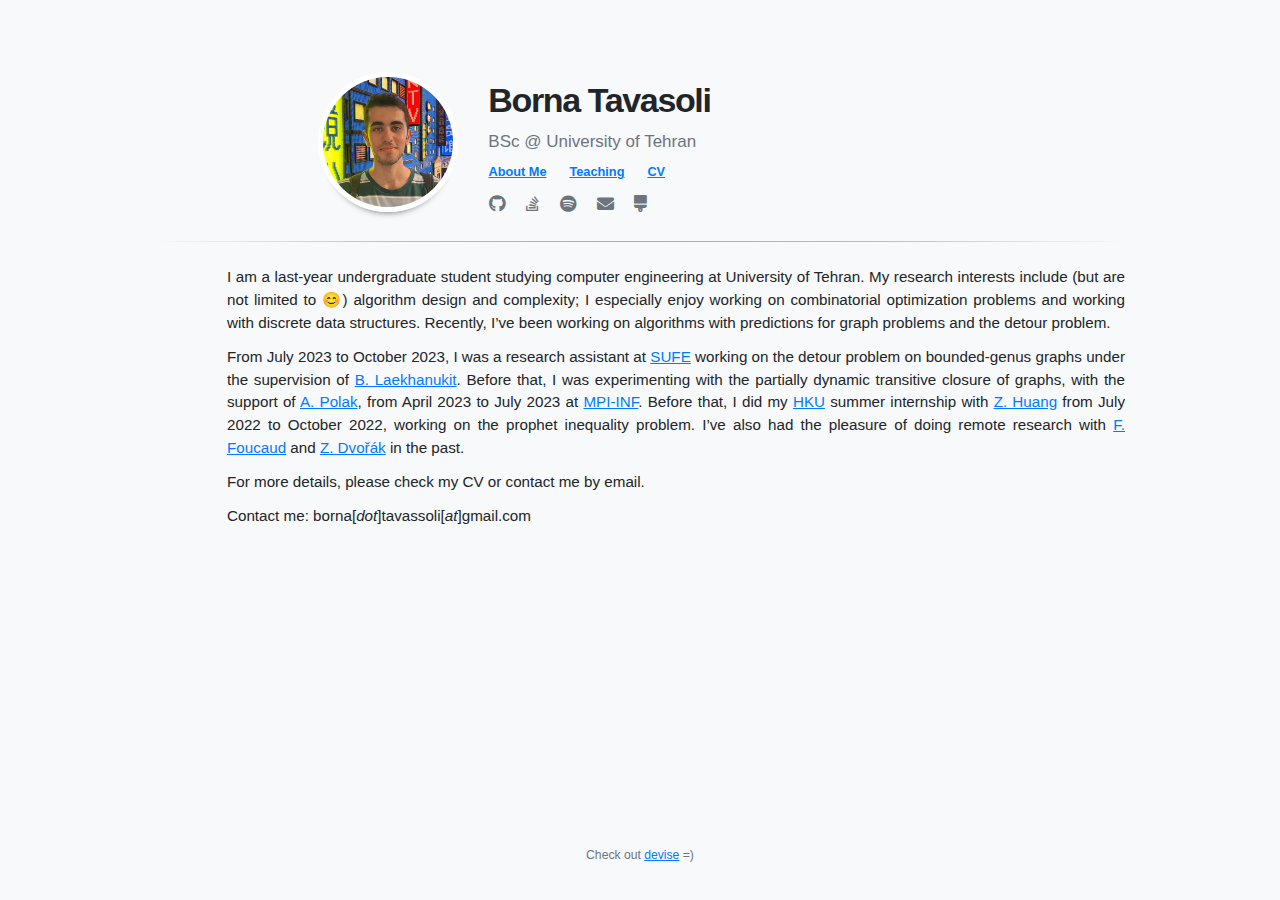
==== commit 76b63205: "upd font" ====
--- a/index.html
+++ b/index.html
@@ -1,12 +1,9 @@
 <!doctype html>
 <link rel="stylesheet" href="./css/quote.css">
-<link rel="stylesheet" href="./css/custom.css">
 <script src="./js/quote.js"></script>
+
 <html lang="en-us"><head>
 	<meta name="generator" content="Hugo 0.118.2">
-    
-    
-
     <title>Borna&#39;s Webpage</title>
     <meta charset="utf-8">
     <meta name="viewport" content="width=device-width, initial-scale=1, shrink-to-fit=no">
@@ -114,9 +111,9 @@
     
     
         <div class="pl-sm-4 ml-sm-5">
-            <p>I am a last year undergraduate student studying computer engineering at university of tehran. My research interests include (but are not limited to 😊) algorithm design and complexity; I specially enjoy working on combinatorial optimization problems and working with discrete data structures. Recently, I&rsquo;ve been working on algorithms with predictions for graph problems and the detour problem.</p>
-<p>From July 2023 to October 2023, I was a research asisstant at <a href="https://itcs.sufe.edu.cn/main.psp">SUFE</a> under the supervision of <a href="https://bundit-lae.me">B. Laekhanukit</a>. Before that, I was working with <a href="https://adampolak.github.io">A. Polak</a> at <a href="https://www.mpi-inf.mpg.de/home/">MPI-INF</a> from April 2023 to July 2023; and before that, I did my <a href="https://www.cs.hku.hk">HKU</a> summer internship with <a href="https://i.cs.hku.hk/~zhiyi/">Z.Huang</a> from July 2022 to October 2022. I&rsquo;ve also had the pleasure to do remote research with <a href="https://perso.limos.fr/ffoucaud/">F. Foucaud</a> and <a href="https://iuuk.mff.cuni.cz/~rakdver/">Z. Dvořák</a> in the past.</p>
-<p>For more details, please check my cv, or contact me by email.</p>
+            <p>I am a last-year undergraduate student studying computer engineering at University of Tehran. My research interests include (but are not limited to 😊) algorithm design and complexity; I especially enjoy working on combinatorial optimization problems and working with discrete data structures. Recently, I&rsquo;ve been working on algorithms with predictions for graph problems and the detour problem.</p>
+<p>From July 2023 to October 2023, I was a research assistant at <a href="https://itcs.sufe.edu.cn/main.psp">SUFE</a> working on the detour problem on bounded-genus graphs under the supervision of <a href="https://bundit-lae.me">B. Laekhanukit</a>. Before that, I was experimenting with the partially dynamic transitive closure of graphs, with the support of <a href="https://adampolak.github.io">A. Polak</a>, from April 2023 to July 2023 at <a href="https://www.mpi-inf.mpg.de/home/">MPI-INF</a>. Before that, I did my <a href="https://www.cs.hku.hk">HKU</a> summer internship with <a href="https://i.cs.hku.hk/~zhiyi/">Z. Huang</a> from July 2022 to October 2022, working on the prophet inequality problem. I&rsquo;ve also had the pleasure of doing remote research with <a href="https://perso.limos.fr/ffoucaud/">F. Foucaud</a> and <a href="https://iuuk.mff.cuni.cz/~rakdver/">Z. Dvořák</a> in the past.</p>
+<p>For more details, please check my CV or contact me by email.</p>
 <p>Contact me: borna[<em>dot</em>]tavassoli[<em>at</em>]gmail.com <!-- raw HTML omitted --></p>
 
         </div>
--- a/css/theme.min.css
+++ b/css/theme.min.css
@@ -4,4 +4,4 @@
 * Licensed under MIT (https://github.com/twbs/bootstrap/blob/main/LICENSE)*/:root{--blue:#007bff;--indigo:#6610f2;--purple:#6f42c1;--pink:#e83e8c;--red:#dc3545;--orange:#fd7e14;--yellow:#ffc107;--green:#28a745;--teal:#20c997;--cyan:#17a2b8;--white:#fff;--gray:#6c757d;--gray-dark:#343a40;--primary:#007bff;--secondary:#6c757d;--success:#28a745;--info:#17a2b8;--warning:#ffc107;--danger:#dc3545;--light:#f8f9fa;--dark:#343a40;--breakpoint-xs:0;--breakpoint-sm:576px;--breakpoint-md:768px;--breakpoint-lg:992px;--breakpoint-xl:1200px;--font-family-sans-serif:-apple-system, BlinkMacSystemFont, "Segoe UI", Roboto, "Helvetica Neue", Arial, "Noto Sans", sans-serif, "Apple Color Emoji", "Segoe UI Emoji", "Segoe UI Symbol", "Noto Color Emoji";--font-family-monospace:SFMono-Regular, Menlo, Monaco, Consolas, "Liberation Mono", "Courier New", monospace}*,*::before,*::after{box-sizing:border-box}html{font-family:sans-serif;line-height:1.15;-webkit-text-size-adjust:100%;-webkit-tap-highlight-color:transparent}article,aside,figcaption,figure,footer,header,hgroup,main,nav,section{display:block}body{margin:0;font-family:Helvetica Neue,helvetica neue,Arial,sans-serif;font-size:.95rem;font-weight:400;line-height:1.5;color:#212529;text-align:left;background-color:#f8f9fa}[tabindex="-1"]:focus:not(:focus-visible){outline:0!important}hr{box-sizing:content-box;height:0;overflow:visible}h1,h2,h3,h4,h5,h6{margin-top:0;margin-bottom:.5rem}p{margin-top:0;margin-bottom:1rem}abbr[title],abbr[data-original-title]{text-decoration:underline;text-decoration:underline dotted;cursor:help;border-bottom:0;text-decoration-skip-ink:none}address{margin-bottom:1rem;font-style:normal;line-height:inherit}ol,ul,dl{margin-top:0;margin-bottom:1rem}ol ol,ul ul,ol ul,ul ol{margin-bottom:0}dt{font-weight:700}dd{margin-bottom:.5rem;margin-left:0}blockquote{margin:0 0 1rem}b,strong{font-weight:bolder}small{font-size:80%}sub,sup{position:relative;font-size:75%;line-height:0;vertical-align:baseline}sub{bottom:-.25em}sup{top:-.5em}a{color:#007bff;text-decoration:none;background-color:transparent}a:hover{color:#0056b3;text-decoration:underline}a:not([href]):not([class]){color:inherit;text-decoration:none}a:not([href]):not([class]):hover{color:inherit;text-decoration:none}pre,code,kbd,samp{font-family:SFMono-Regular,Menlo,Monaco,Consolas,liberation mono,courier new,monospace;font-size:1em}pre{margin-top:0;margin-bottom:1rem;overflow:auto;-ms-overflow-style:scrollbar}figure{margin:0 0 1rem}img{vertical-align:middle;border-style:none}svg{overflow:hidden;vertical-align:middle}table{border-collapse:collapse}caption{padding-top:.75rem;padding-bottom:.75rem;color:#6c757d;text-align:left;caption-side:bottom}th{text-align:inherit}label{display:inline-block;margin-bottom:.5rem}button{border-radius:0}button:focus{outline:1px dotted;outline:5px auto -webkit-focus-ring-color}input,button,select,optgroup,textarea{margin:0;font-family:inherit;font-size:inherit;line-height:inherit}button,input{overflow:visible}button,select{text-transform:none}[role=button]{cursor:pointer}select{word-wrap:normal}button,[type=button],[type=reset],[type=submit]{-webkit-appearance:button}button:not(:disabled),[type=button]:not(:disabled),[type=reset]:not(:disabled),[type=submit]:not(:disabled){cursor:pointer}button::-moz-focus-inner,[type=button]::-moz-focus-inner,[type=reset]::-moz-focus-inner,[type=submit]::-moz-focus-inner{padding:0;border-style:none}input[type=radio],input[type=checkbox]{box-sizing:border-box;padding:0}textarea{overflow:auto;resize:vertical}fieldset{min-width:0;padding:0;margin:0;border:0}legend{display:block;width:100%;max-width:100%;padding:0;margin-bottom:.5rem;font-size:1.5rem;line-height:inherit;color:inherit;white-space:normal}progress{vertical-align:baseline}[type=number]::-webkit-inner-spin-button,[type=number]::-webkit-outer-spin-button{height:auto}[type=search]{outline-offset:-2px;-webkit-appearance:none}[type=search]::-webkit-search-decoration{-webkit-appearance:none}::-webkit-file-upload-button{font:inherit;-webkit-appearance:button}output{display:inline-block}summary{display:list-item;cursor:pointer}template{display:none}[hidden]{display:none!important}h1,h2,h3,h4,h5,h6,.h1,.h2,.h3,.h4,.h5,.h6{margin-bottom:.5rem;font-weight:500;line-height:1.2}h1,.h1{font-size:2.375rem}h2,.h2{font-size:1.9rem}h3,.h3{font-size:1.6625rem}h4,.h4{font-size:1.425rem}h5,.h5{font-size:1.1875rem}h6,.h6{font-size:.95rem}.lead{font-size:1.1875rem;font-weight:300}.display-1{font-size:6rem;font-weight:300;line-height:1.2}.display-2{font-size:5.5rem;font-weight:300;line-height:1.2}.display-3{font-size:4.5rem;font-weight:300;line-height:1.2}.display-4{font-size:3.5rem;font-weight:300;line-height:1.2}hr{margin-top:1rem;margin-bottom:1rem;border:0;border-top:1px solid rgba(0,0,0,.1)}small,.small{font-size:80%;font-weight:400}mark,.mark{padding:.2em;background-color:#fcf8e3}.list-unstyled{padding-left:0;list-style:none}.list-inline{padding-left:0;list-style:none}.list-inline-item{display:inline-block}.list-inline-item:not(:last-child){margin-right:.5rem}.initialism{font-size:90%;text-transform:uppercase}.blockquote{margin-bottom:1rem;font-size:1.1875rem}.blockquote-footer{display:block;font-size:80%;color:#6c757d}.blockquote-footer::before{content:"\2014\00A0"}.img-fluid{max-width:100%;height:auto}.img-thumbnail{padding:.25rem;background-color:#f8f9fa;border:1px solid #dee2e6;border-radius:.25rem;max-width:100%;height:auto}.figure{display:inline-block}.figure-img{margin-bottom:.5rem;line-height:1}.figure-caption{font-size:90%;color:#6c757d}code{font-size:87.5%;color:#e83e8c;word-wrap:break-word}a>code{color:inherit}kbd{padding:.2rem .4rem;font-size:87.5%;color:#fff;background-color:#212529;border-radius:.2rem}kbd kbd{padding:0;font-size:100%;font-weight:700}pre{display:block;font-size:87.5%;color:#212529}pre code{font-size:inherit;color:inherit;word-break:normal}.pre-scrollable{max-height:340px;overflow-y:scroll}.container,.container-fluid,.container-xl,.container-lg,.container-md,.container-sm{width:100%;padding-right:15px;padding-left:15px;margin-right:auto;margin-left:auto}@media(min-width:576px){.container-sm,.container{max-width:540px}}@media(min-width:768px){.container-md,.container-sm,.container{max-width:720px}}@media(min-width:992px){.container-lg,.container-md,.container-sm,.container{max-width:960px}}@media(min-width:1200px){.container-xl,.container-lg,.container-md,.container-sm,.container{max-width:1140px}}.row{display:flex;flex-wrap:wrap;margin-right:-15px;margin-left:-15px}.no-gutters{margin-right:0;margin-left:0}.no-gutters>.col,.no-gutters>[class*=col-]{padding-right:0;padding-left:0}.col-xl,.col-xl-auto,.col-xl-12,.col-xl-11,.col-xl-10,.col-xl-9,.col-xl-8,.col-xl-7,.col-xl-6,.col-xl-5,.col-xl-4,.col-xl-3,.col-xl-2,.col-xl-1,.col-lg,.col-lg-auto,.col-lg-12,.col-lg-11,.col-lg-10,.col-lg-9,.col-lg-8,.col-lg-7,.col-lg-6,.col-lg-5,.col-lg-4,.col-lg-3,.col-lg-2,.col-lg-1,.col-md,.col-md-auto,.col-md-12,.col-md-11,.col-md-10,.col-md-9,.col-md-8,.col-md-7,.col-md-6,.col-md-5,.col-md-4,.col-md-3,.col-md-2,.col-md-1,.col-sm,.col-sm-auto,.col-sm-12,.col-sm-11,.col-sm-10,.col-sm-9,.col-sm-8,.col-sm-7,.col-sm-6,.col-sm-5,.col-sm-4,.col-sm-3,.col-sm-2,.col-sm-1,.col,.col-auto,.col-12,.col-11,.col-10,.col-9,.col-8,.col-7,.col-6,.col-5,.col-4,.col-3,.col-2,.col-1{position:relative;width:100%;padding-right:15px;padding-left:15px}.col{flex-basis:0;flex-grow:1;max-width:100%}.row-cols-1>*{flex:0 0 100%;max-width:100%}.row-cols-2>*{flex:0 0 50%;max-width:50%}.row-cols-3>*{flex:0 0 33.33333333%;max-width:33.33333333%}.row-cols-4>*{flex:0 0 25%;max-width:25%}.row-cols-5>*{flex:0 0 20%;max-width:20%}.row-cols-6>*{flex:0 0 16.66666667%;max-width:16.66666667%}.col-auto{flex:none;width:auto;max-width:100%}.col-1{flex:0 0 8.33333333%;max-width:8.33333333%}.col-2{flex:0 0 16.66666667%;max-width:16.66666667%}.col-3{flex:0 0 25%;max-width:25%}.col-4{flex:0 0 33.33333333%;max-width:33.33333333%}.col-5{flex:0 0 41.66666667%;max-width:41.66666667%}.col-6{flex:0 0 50%;max-width:50%}.col-7{flex:0 0 58.33333333%;max-width:58.33333333%}.col-8{flex:0 0 66.66666667%;max-width:66.66666667%}.col-9{flex:0 0 75%;max-width:75%}.col-10{flex:0 0 83.33333333%;max-width:83.33333333%}.col-11{flex:0 0 91.66666667%;max-width:91.66666667%}.col-12{flex:0 0 100%;max-width:100%}.order-first{order:-1}.order-last{order:13}.order-0{order:0}.order-1{order:1}.order-2{order:2}.order-3{order:3}.order-4{order:4}.order-5{order:5}.order-6{order:6}.order-7{order:7}.order-8{order:8}.order-9{order:9}.order-10{order:10}.order-11{order:11}.order-12{order:12}.offset-1{margin-left:8.33333333%}.offset-2{margin-left:16.66666667%}.offset-3{margin-left:25%}.offset-4{margin-left:33.33333333%}.offset-5{margin-left:41.66666667%}.offset-6{margin-left:50%}.offset-7{margin-left:58.33333333%}.offset-8{margin-left:66.66666667%}.offset-9{margin-left:75%}.offset-10{margin-left:83.33333333%}.offset-11{margin-left:91.66666667%}@media(min-width:576px){.col-sm{flex-basis:0;flex-grow:1;max-width:100%}.row-cols-sm-1>*{flex:0 0 100%;max-width:100%}.row-cols-sm-2>*{flex:0 0 50%;max-width:50%}.row-cols-sm-3>*{flex:0 0 33.33333333%;max-width:33.33333333%}.row-cols-sm-4>*{flex:0 0 25%;max-width:25%}.row-cols-sm-5>*{flex:0 0 20%;max-width:20%}.row-cols-sm-6>*{flex:0 0 16.66666667%;max-width:16.66666667%}.col-sm-auto{flex:none;width:auto;max-width:100%}.col-sm-1{flex:0 0 8.33333333%;max-width:8.33333333%}.col-sm-2{flex:0 0 16.66666667%;max-width:16.66666667%}.col-sm-3{flex:0 0 25%;max-width:25%}.col-sm-4{flex:0 0 33.33333333%;max-width:33.33333333%}.col-sm-5{flex:0 0 41.66666667%;max-width:41.66666667%}.col-sm-6{flex:0 0 50%;max-width:50%}.col-sm-7{flex:0 0 58.33333333%;max-width:58.33333333%}.col-sm-8{flex:0 0 66.66666667%;max-width:66.66666667%}.col-sm-9{flex:0 0 75%;max-width:75%}.col-sm-10{flex:0 0 83.33333333%;max-width:83.33333333%}.col-sm-11{flex:0 0 91.66666667%;max-width:91.66666667%}.col-sm-12{flex:0 0 100%;max-width:100%}.order-sm-first{order:-1}.order-sm-last{order:13}.order-sm-0{order:0}.order-sm-1{order:1}.order-sm-2{order:2}.order-sm-3{order:3}.order-sm-4{order:4}.order-sm-5{order:5}.order-sm-6{order:6}.order-sm-7{order:7}.order-sm-8{order:8}.order-sm-9{order:9}.order-sm-10{order:10}.order-sm-11{order:11}.order-sm-12{order:12}.offset-sm-0{margin-left:0}.offset-sm-1{margin-left:8.33333333%}.offset-sm-2{margin-left:16.66666667%}.offset-sm-3{margin-left:25%}.offset-sm-4{margin-left:33.33333333%}.offset-sm-5{margin-left:41.66666667%}.offset-sm-6{margin-left:50%}.offset-sm-7{margin-left:58.33333333%}.offset-sm-8{margin-left:66.66666667%}.offset-sm-9{margin-left:75%}.offset-sm-10{margin-left:83.33333333%}.offset-sm-11{margin-left:91.66666667%}}@media(min-width:768px){.col-md{flex-basis:0;flex-grow:1;max-width:100%}.row-cols-md-1>*{flex:0 0 100%;max-width:100%}.row-cols-md-2>*{flex:0 0 50%;max-width:50%}.row-cols-md-3>*{flex:0 0 33.33333333%;max-width:33.33333333%}.row-cols-md-4>*{flex:0 0 25%;max-width:25%}.row-cols-md-5>*{flex:0 0 20%;max-width:20%}.row-cols-md-6>*{flex:0 0 16.66666667%;max-width:16.66666667%}.col-md-auto{flex:none;width:auto;max-width:100%}.col-md-1{flex:0 0 8.33333333%;max-width:8.33333333%}.col-md-2{flex:0 0 16.66666667%;max-width:16.66666667%}.col-md-3{flex:0 0 25%;max-width:25%}.col-md-4{flex:0 0 33.33333333%;max-width:33.33333333%}.col-md-5{flex:0 0 41.66666667%;max-width:41.66666667%}.col-md-6{flex:0 0 50%;max-width:50%}.col-md-7{flex:0 0 58.33333333%;max-width:58.33333333%}.col-md-8{flex:0 0 66.66666667%;max-width:66.66666667%}.col-md-9{flex:0 0 75%;max-width:75%}.col-md-10{flex:0 0 83.33333333%;max-width:83.33333333%}.col-md-11{flex:0 0 91.66666667%;max-width:91.66666667%}.col-md-12{flex:0 0 100%;max-width:100%}.order-md-first{order:-1}.order-md-last{order:13}.order-md-0{order:0}.order-md-1{order:1}.order-md-2{order:2}.order-md-3{order:3}.order-md-4{order:4}.order-md-5{order:5}.order-md-6{order:6}.order-md-7{order:7}.order-md-8{order:8}.order-md-9{order:9}.order-md-10{order:10}.order-md-11{order:11}.order-md-12{order:12}.offset-md-0{margin-left:0}.offset-md-1{margin-left:8.33333333%}.offset-md-2{margin-left:16.66666667%}.offset-md-3{margin-left:25%}.offset-md-4{margin-left:33.33333333%}.offset-md-5{margin-left:41.66666667%}.offset-md-6{margin-left:50%}.offset-md-7{margin-left:58.33333333%}.offset-md-8{margin-left:66.66666667%}.offset-md-9{margin-left:75%}.offset-md-10{margin-left:83.33333333%}.offset-md-11{margin-left:91.66666667%}}@media(min-width:992px){.col-lg{flex-basis:0;flex-grow:1;max-width:100%}.row-cols-lg-1>*{flex:0 0 100%;max-width:100%}.row-cols-lg-2>*{flex:0 0 50%;max-width:50%}.row-cols-lg-3>*{flex:0 0 33.33333333%;max-width:33.33333333%}.row-cols-lg-4>*{flex:0 0 25%;max-width:25%}.row-cols-lg-5>*{flex:0 0 20%;max-width:20%}.row-cols-lg-6>*{flex:0 0 16.66666667%;max-width:16.66666667%}.col-lg-auto{flex:none;width:auto;max-width:100%}.col-lg-1{flex:0 0 8.33333333%;max-width:8.33333333%}.col-lg-2{flex:0 0 16.66666667%;max-width:16.66666667%}.col-lg-3{flex:0 0 25%;max-width:25%}.col-lg-4{flex:0 0 33.33333333%;max-width:33.33333333%}.col-lg-5{flex:0 0 41.66666667%;max-width:41.66666667%}.col-lg-6{flex:0 0 50%;max-width:50%}.col-lg-7{flex:0 0 58.33333333%;max-width:58.33333333%}.col-lg-8{flex:0 0 66.66666667%;max-width:66.66666667%}.col-lg-9{flex:0 0 75%;max-width:75%}.col-lg-10{flex:0 0 83.33333333%;max-width:83.33333333%}.col-lg-11{flex:0 0 91.66666667%;max-width:91.66666667%}.col-lg-12{flex:0 0 100%;max-width:100%}.order-lg-first{order:-1}.order-lg-last{order:13}.order-lg-0{order:0}.order-lg-1{order:1}.order-lg-2{order:2}.order-lg-3{order:3}.order-lg-4{order:4}.order-lg-5{order:5}.order-lg-6{order:6}.order-lg-7{order:7}.order-lg-8{order:8}.order-lg-9{order:9}.order-lg-10{order:10}.order-lg-11{order:11}.order-lg-12{order:12}.offset-lg-0{margin-left:0}.offset-lg-1{margin-left:8.33333333%}.offset-lg-2{margin-left:16.66666667%}.offset-lg-3{margin-left:25%}.offset-lg-4{margin-left:33.33333333%}.offset-lg-5{margin-left:41.66666667%}.offset-lg-6{margin-left:50%}.offset-lg-7{margin-left:58.33333333%}.offset-lg-8{margin-left:66.66666667%}.offset-lg-9{margin-left:75%}.offset-lg-10{margin-left:83.33333333%}.offset-lg-11{margin-left:91.66666667%}}@media(min-width:1200px){.col-xl{flex-basis:0;flex-grow:1;max-width:100%}.row-cols-xl-1>*{flex:0 0 100%;max-width:100%}.row-cols-xl-2>*{flex:0 0 50%;max-width:50%}.row-cols-xl-3>*{flex:0 0 33.33333333%;max-width:33.33333333%}.row-cols-xl-4>*{flex:0 0 25%;max-width:25%}.row-cols-xl-5>*{flex:0 0 20%;max-width:20%}.row-cols-xl-6>*{flex:0 0 16.66666667%;max-width:16.66666667%}.col-xl-auto{flex:none;width:auto;max-width:100%}.col-xl-1{flex:0 0 8.33333333%;max-width:8.33333333%}.col-xl-2{flex:0 0 16.66666667%;max-width:16.66666667%}.col-xl-3{flex:0 0 25%;max-width:25%}.col-xl-4{flex:0 0 33.33333333%;max-width:33.33333333%}.col-xl-5{flex:0 0 41.66666667%;max-width:41.66666667%}.col-xl-6{flex:0 0 50%;max-width:50%}.col-xl-7{flex:0 0 58.33333333%;max-width:58.33333333%}.col-xl-8{flex:0 0 66.66666667%;max-width:66.66666667%}.col-xl-9{flex:0 0 75%;max-width:75%}.col-xl-10{flex:0 0 83.33333333%;max-width:83.33333333%}.col-xl-11{flex:0 0 91.66666667%;max-width:91.66666667%}.col-xl-12{flex:0 0 100%;max-width:100%}.order-xl-first{order:-1}.order-xl-last{order:13}.order-xl-0{order:0}.order-xl-1{order:1}.order-xl-2{order:2}.order-xl-3{order:3}.order-xl-4{order:4}.order-xl-5{order:5}.order-xl-6{order:6}.order-xl-7{order:7}.order-xl-8{order:8}.order-xl-9{order:9}.order-xl-10{order:10}.order-xl-11{order:11}.order-xl-12{order:12}.offset-xl-0{margin-left:0}.offset-xl-1{margin-left:8.33333333%}.offset-xl-2{margin-left:16.66666667%}.offset-xl-3{margin-left:25%}.offset-xl-4{margin-left:33.33333333%}.offset-xl-5{margin-left:41.66666667%}.offset-xl-6{margin-left:50%}.offset-xl-7{margin-left:58.33333333%}.offset-xl-8{margin-left:66.66666667%}.offset-xl-9{margin-left:75%}.offset-xl-10{margin-left:83.33333333%}.offset-xl-11{margin-left:91.66666667%}}.table{width:100%;margin-bottom:1rem;color:#212529}.table th,.table td{padding:.75rem;vertical-align:top;border-top:1px solid #dee2e6}.table thead th{vertical-align:bottom;border-bottom:2px solid #dee2e6}.table tbody+tbody{border-top:2px solid #dee2e6}.table-sm th,.table-sm td{padding:.3rem}.table-bordered{border:1px solid #dee2e6}.table-bordered th,.table-bordered td{border:1px solid #dee2e6}.table-bordered thead th,.table-bordered thead td{border-bottom-width:2px}.table-borderless th,.table-borderless td,.table-borderless thead th,.table-borderless tbody+tbody{border:0}.table-striped tbody tr:nth-of-type(odd){background-color:rgba(0,0,0,5%)}.table-hover tbody tr:hover{color:#212529;background-color:rgba(0,0,0,.075)}.table-primary,.table-primary>th,.table-primary>td{background-color:#b8daff}.table-primary th,.table-primary td,.table-primary thead th,.table-primary tbody+tbody{border-color:#7abaff}.table-hover .table-primary:hover{background-color:#9fcdff}.table-hover .table-primary:hover>td,.table-hover .table-primary:hover>th{background-color:#9fcdff}.table-secondary,.table-secondary>th,.table-secondary>td{background-color:#d6d8db}.table-secondary th,.table-secondary td,.table-secondary thead th,.table-secondary tbody+tbody{border-color:#b3b7bb}.table-hover .table-secondary:hover{background-color:#c8cbcf}.table-hover .table-secondary:hover>td,.table-hover .table-secondary:hover>th{background-color:#c8cbcf}.table-success,.table-success>th,.table-success>td{background-color:#c3e6cb}.table-success th,.table-success td,.table-success thead th,.table-success tbody+tbody{border-color:#8fd19e}.table-hover .table-success:hover{background-color:#b1dfbb}.table-hover .table-success:hover>td,.table-hover .table-success:hover>th{background-color:#b1dfbb}.table-info,.table-info>th,.table-info>td{background-color:#bee5eb}.table-info th,.table-info td,.table-info thead th,.table-info tbody+tbody{border-color:#86cfda}.table-hover .table-info:hover{background-color:#abdde5}.table-hover .table-info:hover>td,.table-hover .table-info:hover>th{background-color:#abdde5}.table-warning,.table-warning>th,.table-warning>td{background-color:#ffeeba}.table-warning th,.table-warning td,.table-warning thead th,.table-warning tbody+tbody{border-color:#ffdf7e}.table-hover .table-warning:hover{background-color:#ffe8a1}.table-hover .table-warning:hover>td,.table-hover .table-warning:hover>th{background-color:#ffe8a1}.table-danger,.table-danger>th,.table-danger>td{background-color:#f5c6cb}.table-danger th,.table-danger td,.table-danger thead th,.table-danger tbody+tbody{border-color:#ed969e}.table-hover .table-danger:hover{background-color:#f1b0b7}.table-hover .table-danger:hover>td,.table-hover .table-danger:hover>th{background-color:#f1b0b7}.table-light,.table-light>th,.table-light>td{background-color:#fdfdfe}.table-light th,.table-light td,.table-light thead th,.table-light tbody+tbody{border-color:#fbfcfc}.table-hover .table-light:hover{background-color:#ececf6}.table-hover .table-light:hover>td,.table-hover .table-light:hover>th{background-color:#ececf6}.table-dark,.table-dark>th,.table-dark>td{background-color:#c6c8ca}.table-dark th,.table-dark td,.table-dark thead th,.table-dark tbody+tbody{border-color:#95999c}.table-hover .table-dark:hover{background-color:#b9bbbe}.table-hover .table-dark:hover>td,.table-hover .table-dark:hover>th{background-color:#b9bbbe}.table-active,.table-active>th,.table-active>td{background-color:rgba(0,0,0,.075)}.table-hover .table-active:hover{background-color:rgba(0,0,0,.075)}.table-hover .table-active:hover>td,.table-hover .table-active:hover>th{background-color:rgba(0,0,0,.075)}.table .thead-dark th{color:#fff;background-color:#343a40;border-color:#454d55}.table .thead-light th{color:#495057;background-color:#e9ecef;border-color:#dee2e6}.table-dark{color:#fff;background-color:#343a40}.table-dark th,.table-dark td,.table-dark thead th{border-color:#454d55}.table-dark.table-bordered{border:0}.table-dark.table-striped tbody tr:nth-of-type(odd){background-color:rgba(255,255,255,5%)}.table-dark.table-hover tbody tr:hover{color:#fff;background-color:rgba(255,255,255,.075)}@media(max-width:575.98px){.table-responsive-sm{display:block;width:100%;overflow-x:auto;-webkit-overflow-scrolling:touch}.table-responsive-sm>.table-bordered{border:0}}@media(max-width:767.98px){.table-responsive-md{display:block;width:100%;overflow-x:auto;-webkit-overflow-scrolling:touch}.table-responsive-md>.table-bordered{border:0}}@media(max-width:991.98px){.table-responsive-lg{display:block;width:100%;overflow-x:auto;-webkit-overflow-scrolling:touch}.table-responsive-lg>.table-bordered{border:0}}@media(max-width:1199.98px){.table-responsive-xl{display:block;width:100%;overflow-x:auto;-webkit-overflow-scrolling:touch}.table-responsive-xl>.table-bordered{border:0}}.table-responsive{display:block;width:100%;overflow-x:auto;-webkit-overflow-scrolling:touch}.table-responsive>.table-bordered{border:0}.form-control{display:block;width:100%;height:calc(1.5em + .75rem + 2px);padding:.375rem .75rem;font-size:.95rem;font-weight:400;line-height:1.5;color:#495057;background-color:#fff;background-clip:padding-box;border:1px solid #ced4da;border-radius:.25rem;transition:border-color .15s ease-in-out,box-shadow .15s ease-in-out}@media(prefers-reduced-motion:reduce){.form-control{transition:none}}.form-control::-ms-expand{background-color:transparent;border:0}.form-control:-moz-focusring{color:transparent;text-shadow:0 0 0 #495057}.form-control:focus{color:#495057;background-color:#fff;border-color:#80bdff;outline:0;box-shadow:0 0 0 .2rem rgba(0,123,255,.25)}.form-control::placeholder{color:#6c757d;opacity:1}.form-control:disabled,.form-control[readonly]{background-color:#e9ecef;opacity:1}input[type=date].form-control,input[type=time].form-control,input[type=datetime-local].form-control,input[type=month].form-control{appearance:none}select.form-control:focus::-ms-value{color:#495057;background-color:#fff}.form-control-file,.form-control-range{display:block;width:100%}.col-form-label{padding-top:calc(.375rem + 1px);padding-bottom:calc(.375rem + 1px);margin-bottom:0;font-size:inherit;line-height:1.5}.col-form-label-lg{padding-top:calc(.5rem + 1px);padding-bottom:calc(.5rem + 1px);font-size:1.1875rem;line-height:1.5}.col-form-label-sm{padding-top:calc(.25rem + 1px);padding-bottom:calc(.25rem + 1px);font-size:.83125rem;line-height:1.5}.form-control-plaintext{display:block;width:100%;padding:.375rem 0;margin-bottom:0;font-size:.95rem;line-height:1.5;color:#212529;background-color:transparent;border:solid transparent;border-width:1px 0}.form-control-plaintext.form-control-sm,.form-control-plaintext.form-control-lg{padding-right:0;padding-left:0}.form-control-sm{height:calc(1.5em + .5rem + 2px);padding:.25rem .5rem;font-size:.83125rem;line-height:1.5;border-radius:.2rem}.form-control-lg{height:calc(1.5em + 1rem + 2px);padding:.5rem 1rem;font-size:1.1875rem;line-height:1.5;border-radius:.3rem}select.form-control[size],select.form-control[multiple]{height:auto}textarea.form-control{height:auto}.form-group{margin-bottom:1rem}.form-text{display:block;margin-top:.25rem}.form-row{display:flex;flex-wrap:wrap;margin-right:-5px;margin-left:-5px}.form-row>.col,.form-row>[class*=col-]{padding-right:5px;padding-left:5px}.form-check{position:relative;display:block;padding-left:1.25rem}.form-check-input{position:absolute;margin-top:.3rem;margin-left:-1.25rem}.form-check-input[disabled]~.form-check-label,.form-check-input:disabled~.form-check-label{color:#6c757d}.form-check-label{margin-bottom:0}.form-check-inline{display:inline-flex;align-items:center;padding-left:0;margin-right:.75rem}.form-check-inline .form-check-input{position:static;margin-top:0;margin-right:.3125rem;margin-left:0}.valid-feedback{display:none;width:100%;margin-top:.25rem;font-size:80%;color:#28a745}.valid-tooltip{position:absolute;top:100%;left:0;z-index:5;display:none;max-width:100%;padding:.25rem .5rem;margin-top:.1rem;font-size:.83125rem;line-height:1.5;color:#fff;background-color:rgba(40,167,69,.9);border-radius:.25rem}.was-validated :valid~.valid-feedback,.was-validated :valid~.valid-tooltip,.is-valid~.valid-feedback,.is-valid~.valid-tooltip{display:block}.was-validated .form-control:valid,.form-control.is-valid{border-color:#28a745;padding-right:calc(1.5em + .75rem);background-image:url("data:image/svg+xml,%3csvg xmlns='http://www.w3.org/2000/svg' width='8' height='8' viewBox='0 0 8 8'%3e%3cpath fill='%2328a745' d='M2.3 6.73L.6 4.53c-.4-1.04.46-1.4 1.1-.8l1.1 1.4 3.4-3.8c.6-.63 1.6-.27 1.2.7l-4 4.6c-.43.5-.8.4-1.1.1z'/%3e%3c/svg%3e");background-repeat:no-repeat;background-position:right calc(.375em + .1875rem)center;background-size:calc(.75em + .375rem)calc(.75em + .375rem)}.was-validated .form-control:valid:focus,.form-control.is-valid:focus{border-color:#28a745;box-shadow:0 0 0 .2rem rgba(40,167,69,.25)}.was-validated textarea.form-control:valid,textarea.form-control.is-valid{padding-right:calc(1.5em + .75rem);background-position:top calc(.375em + .1875rem)right calc(.375em + .1875rem)}.was-validated .custom-select:valid,.custom-select.is-valid{border-color:#28a745;padding-right:calc(.75em + 2.3125rem);background:url("data:image/svg+xml,%3csvg xmlns='http://www.w3.org/2000/svg' width='4' height='5' viewBox='0 0 4 5'%3e%3cpath fill='%23343a40' d='M2 0L0 2h4zm0 5L0 3h4z'/%3e%3c/svg%3e")no-repeat right .75rem center/8px 10px,url("data:image/svg+xml,%3csvg xmlns='http://www.w3.org/2000/svg' width='8' height='8' viewBox='0 0 8 8'%3e%3cpath fill='%2328a745' d='M2.3 6.73L.6 4.53c-.4-1.04.46-1.4 1.1-.8l1.1 1.4 3.4-3.8c.6-.63 1.6-.27 1.2.7l-4 4.6c-.43.5-.8.4-1.1.1z'/%3e%3c/svg%3e")#fff no-repeat center right 1.75rem/calc(.75em + .375rem)calc(.75em + .375rem)}.was-validated .custom-select:valid:focus,.custom-select.is-valid:focus{border-color:#28a745;box-shadow:0 0 0 .2rem rgba(40,167,69,.25)}.was-validated .form-check-input:valid~.form-check-label,.form-check-input.is-valid~.form-check-label{color:#28a745}.was-validated .form-check-input:valid~.valid-feedback,.was-validated .form-check-input:valid~.valid-tooltip,.form-check-input.is-valid~.valid-feedback,.form-check-input.is-valid~.valid-tooltip{display:block}.was-validated .custom-control-input:valid~.custom-control-label,.custom-control-input.is-valid~.custom-control-label{color:#28a745}.was-validated .custom-control-input:valid~.custom-control-label::before,.custom-control-input.is-valid~.custom-control-label::before{border-color:#28a745}.was-validated .custom-control-input:valid:checked~.custom-control-label::before,.custom-control-input.is-valid:checked~.custom-control-label::before{border-color:#34ce57;background-color:#34ce57}.was-validated .custom-control-input:valid:focus~.custom-control-label::before,.custom-control-input.is-valid:focus~.custom-control-label::before{box-shadow:0 0 0 .2rem rgba(40,167,69,.25)}.was-validated .custom-control-input:valid:focus:not(:checked)~.custom-control-label::before,.custom-control-input.is-valid:focus:not(:checked)~.custom-control-label::before{border-color:#28a745}.was-validated .custom-file-input:valid~.custom-file-label,.custom-file-input.is-valid~.custom-file-label{border-color:#28a745}.was-validated .custom-file-input:valid:focus~.custom-file-label,.custom-file-input.is-valid:focus~.custom-file-label{border-color:#28a745;box-shadow:0 0 0 .2rem rgba(40,167,69,.25)}.invalid-feedback{display:none;width:100%;margin-top:.25rem;font-size:80%;color:#dc3545}.invalid-tooltip{position:absolute;top:100%;left:0;z-index:5;display:none;max-width:100%;padding:.25rem .5rem;margin-top:.1rem;font-size:.83125rem;line-height:1.5;color:#fff;background-color:rgba(220,53,69,.9);border-radius:.25rem}.was-validated :invalid~.invalid-feedback,.was-validated :invalid~.invalid-tooltip,.is-invalid~.invalid-feedback,.is-invalid~.invalid-tooltip{display:block}.was-validated .form-control:invalid,.form-control.is-invalid{border-color:#dc3545;padding-right:calc(1.5em + .75rem);background-image:url("data:image/svg+xml,%3csvg xmlns='http://www.w3.org/2000/svg' width='12' height='12' fill='none' stroke='%23dc3545' viewBox='0 0 12 12'%3e%3ccircle cx='6' cy='6' r='4.5'/%3e%3cpath stroke-linejoin='round' d='M5.8 3.6h.4L6 6.5z'/%3e%3ccircle cx='6' cy='8.2' r='.6' fill='%23dc3545' stroke='none'/%3e%3c/svg%3e");background-repeat:no-repeat;background-position:right calc(.375em + .1875rem)center;background-size:calc(.75em + .375rem)calc(.75em + .375rem)}.was-validated .form-control:invalid:focus,.form-control.is-invalid:focus{border-color:#dc3545;box-shadow:0 0 0 .2rem rgba(220,53,69,.25)}.was-validated textarea.form-control:invalid,textarea.form-control.is-invalid{padding-right:calc(1.5em + .75rem);background-position:top calc(.375em + .1875rem)right calc(.375em + .1875rem)}.was-validated .custom-select:invalid,.custom-select.is-invalid{border-color:#dc3545;padding-right:calc(.75em + 2.3125rem);background:url("data:image/svg+xml,%3csvg xmlns='http://www.w3.org/2000/svg' width='4' height='5' viewBox='0 0 4 5'%3e%3cpath fill='%23343a40' d='M2 0L0 2h4zm0 5L0 3h4z'/%3e%3c/svg%3e")no-repeat right .75rem center/8px 10px,url("data:image/svg+xml,%3csvg xmlns='http://www.w3.org/2000/svg' width='12' height='12' fill='none' stroke='%23dc3545' viewBox='0 0 12 12'%3e%3ccircle cx='6' cy='6' r='4.5'/%3e%3cpath stroke-linejoin='round' d='M5.8 3.6h.4L6 6.5z'/%3e%3ccircle cx='6' cy='8.2' r='.6' fill='%23dc3545' stroke='none'/%3e%3c/svg%3e")#fff no-repeat center right 1.75rem/calc(.75em + .375rem)calc(.75em + .375rem)}.was-validated .custom-select:invalid:focus,.custom-select.is-invalid:focus{border-color:#dc3545;box-shadow:0 0 0 .2rem rgba(220,53,69,.25)}.was-validated .form-check-input:invalid~.form-check-label,.form-check-input.is-invalid~.form-check-label{color:#dc3545}.was-validated .form-check-input:invalid~.invalid-feedback,.was-validated .form-check-input:invalid~.invalid-tooltip,.form-check-input.is-invalid~.invalid-feedback,.form-check-input.is-invalid~.invalid-tooltip{display:block}.was-validated .custom-control-input:invalid~.custom-control-label,.custom-control-input.is-invalid~.custom-control-label{color:#dc3545}.was-validated .custom-control-input:invalid~.custom-control-label::before,.custom-control-input.is-invalid~.custom-control-label::before{border-color:#dc3545}.was-validated .custom-control-input:invalid:checked~.custom-control-label::before,.custom-control-input.is-invalid:checked~.custom-control-label::before{border-color:#e4606d;background-color:#e4606d}.was-validated .custom-control-input:invalid:focus~.custom-control-label::before,.custom-control-input.is-invalid:focus~.custom-control-label::before{box-shadow:0 0 0 .2rem rgba(220,53,69,.25)}.was-validated .custom-control-input:invalid:focus:not(:checked)~.custom-control-label::before,.custom-control-input.is-invalid:focus:not(:checked)~.custom-control-label::before{border-color:#dc3545}.was-validated .custom-file-input:invalid~.custom-file-label,.custom-file-input.is-invalid~.custom-file-label{border-color:#dc3545}.was-validated .custom-file-input:invalid:focus~.custom-file-label,.custom-file-input.is-invalid:focus~.custom-file-label{border-color:#dc3545;box-shadow:0 0 0 .2rem rgba(220,53,69,.25)}.form-inline{display:flex;flex-flow:row wrap;align-items:center}.form-inline .form-check{width:100%}@media(min-width:576px){.form-inline label{display:flex;align-items:center;justify-content:center;margin-bottom:0}.form-inline .form-group{display:flex;flex:none;flex-flow:row wrap;align-items:center;margin-bottom:0}.form-inline .form-control{display:inline-block;width:auto;vertical-align:middle}.form-inline .form-control-plaintext{display:inline-block}.form-inline .input-group,.form-inline .custom-select{width:auto}.form-inline .form-check{display:flex;align-items:center;justify-content:center;width:auto;padding-left:0}.form-inline .form-check-input{position:relative;flex-shrink:0;margin-top:0;margin-right:.25rem;margin-left:0}.form-inline .custom-control{align-items:center;justify-content:center}.form-inline .custom-control-label{margin-bottom:0}}.btn{display:inline-block;font-weight:400;color:#212529;text-align:center;vertical-align:middle;user-select:none;background-color:transparent;border:1px solid transparent;padding:.375rem .75rem;font-size:.95rem;line-height:1.5;border-radius:.25rem;transition:color .15s ease-in-out,background-color .15s ease-in-out,border-color .15s ease-in-out,box-shadow .15s ease-in-out}@media(prefers-reduced-motion:reduce){.btn{transition:none}}.btn:hover{color:#212529;text-decoration:none}.btn:focus,.btn.focus{outline:0;box-shadow:0 0 0 .2rem rgba(0,123,255,.25)}.btn.disabled,.btn:disabled{opacity:.65}.btn:not(:disabled):not(.disabled){cursor:pointer}a.btn.disabled,fieldset:disabled a.btn{pointer-events:none}.btn-primary{color:#fff;background-color:#007bff;border-color:#007bff}.btn-primary:hover{color:#fff;background-color:#0069d9;border-color:#0062cc}.btn-primary:focus,.btn-primary.focus{color:#fff;background-color:#0069d9;border-color:#0062cc;box-shadow:0 0 0 .2rem rgba(38,143,255,.5)}.btn-primary.disabled,.btn-primary:disabled{color:#fff;background-color:#007bff;border-color:#007bff}.btn-primary:not(:disabled):not(.disabled):active,.btn-primary:not(:disabled):not(.disabled).active,.show>.btn-primary.dropdown-toggle{color:#fff;background-color:#0062cc;border-color:#005cbf}.btn-primary:not(:disabled):not(.disabled):active:focus,.btn-primary:not(:disabled):not(.disabled).active:focus,.show>.btn-primary.dropdown-toggle:focus{box-shadow:0 0 0 .2rem rgba(38,143,255,.5)}.btn-secondary{color:#fff;background-color:#6c757d;border-color:#6c757d}.btn-secondary:hover{color:#fff;background-color:#5a6268;border-color:#545b62}.btn-secondary:focus,.btn-secondary.focus{color:#fff;background-color:#5a6268;border-color:#545b62;box-shadow:0 0 0 .2rem rgba(130,138,145,.5)}.btn-secondary.disabled,.btn-secondary:disabled{color:#fff;background-color:#6c757d;border-color:#6c757d}.btn-secondary:not(:disabled):not(.disabled):active,.btn-secondary:not(:disabled):not(.disabled).active,.show>.btn-secondary.dropdown-toggle{color:#fff;background-color:#545b62;border-color:#4e555b}.btn-secondary:not(:disabled):not(.disabled):active:focus,.btn-secondary:not(:disabled):not(.disabled).active:focus,.show>.btn-secondary.dropdown-toggle:focus{box-shadow:0 0 0 .2rem rgba(130,138,145,.5)}.btn-success{color:#fff;background-color:#28a745;border-color:#28a745}.btn-success:hover{color:#fff;background-color:#218838;border-color:#1e7e34}.btn-success:focus,.btn-success.focus{color:#fff;background-color:#218838;border-color:#1e7e34;box-shadow:0 0 0 .2rem rgba(72,180,97,.5)}.btn-success.disabled,.btn-success:disabled{color:#fff;background-color:#28a745;border-color:#28a745}.btn-success:not(:disabled):not(.disabled):active,.btn-success:not(:disabled):not(.disabled).active,.show>.btn-success.dropdown-toggle{color:#fff;background-color:#1e7e34;border-color:#1c7430}.btn-success:not(:disabled):not(.disabled):active:focus,.btn-success:not(:disabled):not(.disabled).active:focus,.show>.btn-success.dropdown-toggle:focus{box-shadow:0 0 0 .2rem rgba(72,180,97,.5)}.btn-info{color:#fff;background-color:#17a2b8;border-color:#17a2b8}.btn-info:hover{color:#fff;background-color:#138496;border-color:#117a8b}.btn-info:focus,.btn-info.focus{color:#fff;background-color:#138496;border-color:#117a8b;box-shadow:0 0 0 .2rem rgba(58,176,195,.5)}.btn-info.disabled,.btn-info:disabled{color:#fff;background-color:#17a2b8;border-color:#17a2b8}.btn-info:not(:disabled):not(.disabled):active,.btn-info:not(:disabled):not(.disabled).active,.show>.btn-info.dropdown-toggle{color:#fff;background-color:#117a8b;border-color:#10707f}.btn-info:not(:disabled):not(.disabled):active:focus,.btn-info:not(:disabled):not(.disabled).active:focus,.show>.btn-info.dropdown-toggle:focus{box-shadow:0 0 0 .2rem rgba(58,176,195,.5)}.btn-warning{color:#212529;background-color:#ffc107;border-color:#ffc107}.btn-warning:hover{color:#212529;background-color:#e0a800;border-color:#d39e00}.btn-warning:focus,.btn-warning.focus{color:#212529;background-color:#e0a800;border-color:#d39e00;box-shadow:0 0 0 .2rem rgba(222,170,12,.5)}.btn-warning.disabled,.btn-warning:disabled{color:#212529;background-color:#ffc107;border-color:#ffc107}.btn-warning:not(:disabled):not(.disabled):active,.btn-warning:not(:disabled):not(.disabled).active,.show>.btn-warning.dropdown-toggle{color:#212529;background-color:#d39e00;border-color:#c69500}.btn-warning:not(:disabled):not(.disabled):active:focus,.btn-warning:not(:disabled):not(.disabled).active:focus,.show>.btn-warning.dropdown-toggle:focus{box-shadow:0 0 0 .2rem rgba(222,170,12,.5)}.btn-danger{color:#fff;background-color:#dc3545;border-color:#dc3545}.btn-danger:hover{color:#fff;background-color:#c82333;border-color:#bd2130}.btn-danger:focus,.btn-danger.focus{color:#fff;background-color:#c82333;border-color:#bd2130;box-shadow:0 0 0 .2rem rgba(225,83,97,.5)}.btn-danger.disabled,.btn-danger:disabled{color:#fff;background-color:#dc3545;border-color:#dc3545}.btn-danger:not(:disabled):not(.disabled):active,.btn-danger:not(:disabled):not(.disabled).active,.show>.btn-danger.dropdown-toggle{color:#fff;background-color:#bd2130;border-color:#b21f2d}.btn-danger:not(:disabled):not(.disabled):active:focus,.btn-danger:not(:disabled):not(.disabled).active:focus,.show>.btn-danger.dropdown-toggle:focus{box-shadow:0 0 0 .2rem rgba(225,83,97,.5)}.btn-light{color:#212529;background-color:#f8f9fa;border-color:#f8f9fa}.btn-light:hover{color:#212529;background-color:#e2e6ea;border-color:#dae0e5}.btn-light:focus,.btn-light.focus{color:#212529;background-color:#e2e6ea;border-color:#dae0e5;box-shadow:0 0 0 .2rem rgba(216,217,219,.5)}.btn-light.disabled,.btn-light:disabled{color:#212529;background-color:#f8f9fa;border-color:#f8f9fa}.btn-light:not(:disabled):not(.disabled):active,.btn-light:not(:disabled):not(.disabled).active,.show>.btn-light.dropdown-toggle{color:#212529;background-color:#dae0e5;border-color:#d3d9df}.btn-light:not(:disabled):not(.disabled):active:focus,.btn-light:not(:disabled):not(.disabled).active:focus,.show>.btn-light.dropdown-toggle:focus{box-shadow:0 0 0 .2rem rgba(216,217,219,.5)}.btn-dark{color:#fff;background-color:#343a40;border-color:#343a40}.btn-dark:hover{color:#fff;background-color:#23272b;border-color:#1d2124}.btn-dark:focus,.btn-dark.focus{color:#fff;background-color:#23272b;border-color:#1d2124;box-shadow:0 0 0 .2rem rgba(82,88,93,.5)}.btn-dark.disabled,.btn-dark:disabled{color:#fff;background-color:#343a40;border-color:#343a40}.btn-dark:not(:disabled):not(.disabled):active,.btn-dark:not(:disabled):not(.disabled).active,.show>.btn-dark.dropdown-toggle{color:#fff;background-color:#1d2124;border-color:#171a1d}.btn-dark:not(:disabled):not(.disabled):active:focus,.btn-dark:not(:disabled):not(.disabled).active:focus,.show>.btn-dark.dropdown-toggle:focus{box-shadow:0 0 0 .2rem rgba(82,88,93,.5)}.btn-outline-primary{color:#007bff;border-color:#007bff}.btn-outline-primary:hover{color:#fff;background-color:#007bff;border-color:#007bff}.btn-outline-primary:focus,.btn-outline-primary.focus{box-shadow:0 0 0 .2rem rgba(0,123,255,.5)}.btn-outline-primary.disabled,.btn-outline-primary:disabled{color:#007bff;background-color:transparent}.btn-outline-primary:not(:disabled):not(.disabled):active,.btn-outline-primary:not(:disabled):not(.disabled).active,.show>.btn-outline-primary.dropdown-toggle{color:#fff;background-color:#007bff;border-color:#007bff}.btn-outline-primary:not(:disabled):not(.disabled):active:focus,.btn-outline-primary:not(:disabled):not(.disabled).active:focus,.show>.btn-outline-primary.dropdown-toggle:focus{box-shadow:0 0 0 .2rem rgba(0,123,255,.5)}.btn-outline-secondary{color:#6c757d;border-color:#6c757d}.btn-outline-secondary:hover{color:#fff;background-color:#6c757d;border-color:#6c757d}.btn-outline-secondary:focus,.btn-outline-secondary.focus{box-shadow:0 0 0 .2rem rgba(108,117,125,.5)}.btn-outline-secondary.disabled,.btn-outline-secondary:disabled{color:#6c757d;background-color:transparent}.btn-outline-secondary:not(:disabled):not(.disabled):active,.btn-outline-secondary:not(:disabled):not(.disabled).active,.show>.btn-outline-secondary.dropdown-toggle{color:#fff;background-color:#6c757d;border-color:#6c757d}.btn-outline-secondary:not(:disabled):not(.disabled):active:focus,.btn-outline-secondary:not(:disabled):not(.disabled).active:focus,.show>.btn-outline-secondary.dropdown-toggle:focus{box-shadow:0 0 0 .2rem rgba(108,117,125,.5)}.btn-outline-success{color:#28a745;border-color:#28a745}.btn-outline-success:hover{color:#fff;background-color:#28a745;border-color:#28a745}.btn-outline-success:focus,.btn-outline-success.focus{box-shadow:0 0 0 .2rem rgba(40,167,69,.5)}.btn-outline-success.disabled,.btn-outline-success:disabled{color:#28a745;background-color:transparent}.btn-outline-success:not(:disabled):not(.disabled):active,.btn-outline-success:not(:disabled):not(.disabled).active,.show>.btn-outline-success.dropdown-toggle{color:#fff;background-color:#28a745;border-color:#28a745}.btn-outline-success:not(:disabled):not(.disabled):active:focus,.btn-outline-success:not(:disabled):not(.disabled).active:focus,.show>.btn-outline-success.dropdown-toggle:focus{box-shadow:0 0 0 .2rem rgba(40,167,69,.5)}.btn-outline-info{color:#17a2b8;border-color:#17a2b8}.btn-outline-info:hover{color:#fff;background-color:#17a2b8;border-color:#17a2b8}.btn-outline-info:focus,.btn-outline-info.focus{box-shadow:0 0 0 .2rem rgba(23,162,184,.5)}.btn-outline-info.disabled,.btn-outline-info:disabled{color:#17a2b8;background-color:transparent}.btn-outline-info:not(:disabled):not(.disabled):active,.btn-outline-info:not(:disabled):not(.disabled).active,.show>.btn-outline-info.dropdown-toggle{color:#fff;background-color:#17a2b8;border-color:#17a2b8}.btn-outline-info:not(:disabled):not(.disabled):active:focus,.btn-outline-info:not(:disabled):not(.disabled).active:focus,.show>.btn-outline-info.dropdown-toggle:focus{box-shadow:0 0 0 .2rem rgba(23,162,184,.5)}.btn-outline-warning{color:#ffc107;border-color:#ffc107}.btn-outline-warning:hover{color:#212529;background-color:#ffc107;border-color:#ffc107}.btn-outline-warning:focus,.btn-outline-warning.focus{box-shadow:0 0 0 .2rem rgba(255,193,7,.5)}.btn-outline-warning.disabled,.btn-outline-warning:disabled{color:#ffc107;background-color:transparent}.btn-outline-warning:not(:disabled):not(.disabled):active,.btn-outline-warning:not(:disabled):not(.disabled).active,.show>.btn-outline-warning.dropdown-toggle{color:#212529;background-color:#ffc107;border-color:#ffc107}.btn-outline-warning:not(:disabled):not(.disabled):active:focus,.btn-outline-warning:not(:disabled):not(.disabled).active:focus,.show>.btn-outline-warning.dropdown-toggle:focus{box-shadow:0 0 0 .2rem rgba(255,193,7,.5)}.btn-outline-danger{color:#dc3545;border-color:#dc3545}.btn-outline-danger:hover{color:#fff;background-color:#dc3545;border-color:#dc3545}.btn-outline-danger:focus,.btn-outline-danger.focus{box-shadow:0 0 0 .2rem rgba(220,53,69,.5)}.btn-outline-danger.disabled,.btn-outline-danger:disabled{color:#dc3545;background-color:transparent}.btn-outline-danger:not(:disabled):not(.disabled):active,.btn-outline-danger:not(:disabled):not(.disabled).active,.show>.btn-outline-danger.dropdown-toggle{color:#fff;background-color:#dc3545;border-color:#dc3545}.btn-outline-danger:not(:disabled):not(.disabled):active:focus,.btn-outline-danger:not(:disabled):not(.disabled).active:focus,.show>.btn-outline-danger.dropdown-toggle:focus{box-shadow:0 0 0 .2rem rgba(220,53,69,.5)}.btn-outline-light{color:#f8f9fa;border-color:#f8f9fa}.btn-outline-light:hover{color:#212529;background-color:#f8f9fa;border-color:#f8f9fa}.btn-outline-light:focus,.btn-outline-light.focus{box-shadow:0 0 0 .2rem rgba(248,249,250,.5)}.btn-outline-light.disabled,.btn-outline-light:disabled{color:#f8f9fa;background-color:transparent}.btn-outline-light:not(:disabled):not(.disabled):active,.btn-outline-light:not(:disabled):not(.disabled).active,.show>.btn-outline-light.dropdown-toggle{color:#212529;background-color:#f8f9fa;border-color:#f8f9fa}.btn-outline-light:not(:disabled):not(.disabled):active:focus,.btn-outline-light:not(:disabled):not(.disabled).active:focus,.show>.btn-outline-light.dropdown-toggle:focus{box-shadow:0 0 0 .2rem rgba(248,249,250,.5)}.btn-outline-dark{color:#343a40;border-color:#343a40}.btn-outline-dark:hover{color:#fff;background-color:#343a40;border-color:#343a40}.btn-outline-dark:focus,.btn-outline-dark.focus{box-shadow:0 0 0 .2rem rgba(52,58,64,.5)}.btn-outline-dark.disabled,.btn-outline-dark:disabled{color:#343a40;background-color:transparent}.btn-outline-dark:not(:disabled):not(.disabled):active,.btn-outline-dark:not(:disabled):not(.disabled).active,.show>.btn-outline-dark.dropdown-toggle{color:#fff;background-color:#343a40;border-color:#343a40}.btn-outline-dark:not(:disabled):not(.disabled):active:focus,.btn-outline-dark:not(:disabled):not(.disabled).active:focus,.show>.btn-outline-dark.dropdown-toggle:focus{box-shadow:0 0 0 .2rem rgba(52,58,64,.5)}.btn-link{font-weight:400;color:#007bff;text-decoration:none}.btn-link:hover{color:#0056b3;text-decoration:underline}.btn-link:focus,.btn-link.focus{text-decoration:underline}.btn-link:disabled,.btn-link.disabled{color:#6c757d;pointer-events:none}.btn-lg,.btn-group-lg>.btn{padding:.5rem 1rem;font-size:1.1875rem;line-height:1.5;border-radius:.3rem}.btn-sm,.btn-group-sm>.btn{padding:.25rem .5rem;font-size:.83125rem;line-height:1.5;border-radius:.2rem}.btn-block{display:block;width:100%}.btn-block+.btn-block{margin-top:.5rem}input[type=submit].btn-block,input[type=reset].btn-block,input[type=button].btn-block{width:100%}.fade{transition:opacity .15s linear}@media(prefers-reduced-motion:reduce){.fade{transition:none}}.fade:not(.show){opacity:0}.collapse:not(.show){display:none}.collapsing{position:relative;height:0;overflow:hidden;transition:height .35s ease}@media(prefers-reduced-motion:reduce){.collapsing{transition:none}}.dropup,.dropright,.dropdown,.dropleft{position:relative}.dropdown-toggle{white-space:nowrap}.dropdown-toggle::after{display:inline-block;margin-left:.255em;vertical-align:.255em;content:"";border-top:.3em solid;border-right:.3em solid transparent;border-bottom:0;border-left:.3em solid transparent}.dropdown-toggle:empty::after{margin-left:0}.dropdown-menu{position:absolute;top:100%;left:0;z-index:1000;display:none;float:left;min-width:10rem;padding:.5rem 0;margin:.125rem 0 0;font-size:.95rem;color:#212529;text-align:left;list-style:none;background-color:#fff;background-clip:padding-box;border:1px solid rgba(0,0,0,.15);border-radius:.25rem}.dropdown-menu-left{right:auto;left:0}.dropdown-menu-right{right:0;left:auto}@media(min-width:576px){.dropdown-menu-sm-left{right:auto;left:0}.dropdown-menu-sm-right{right:0;left:auto}}@media(min-width:768px){.dropdown-menu-md-left{right:auto;left:0}.dropdown-menu-md-right{right:0;left:auto}}@media(min-width:992px){.dropdown-menu-lg-left{right:auto;left:0}.dropdown-menu-lg-right{right:0;left:auto}}@media(min-width:1200px){.dropdown-menu-xl-left{right:auto;left:0}.dropdown-menu-xl-right{right:0;left:auto}}.dropup .dropdown-menu{top:auto;bottom:100%;margin-top:0;margin-bottom:.125rem}.dropup .dropdown-toggle::after{display:inline-block;margin-left:.255em;vertical-align:.255em;content:"";border-top:0;border-right:.3em solid transparent;border-bottom:.3em solid;border-left:.3em solid transparent}.dropup .dropdown-toggle:empty::after{margin-left:0}.dropright .dropdown-menu{top:0;right:auto;left:100%;margin-top:0;margin-left:.125rem}.dropright .dropdown-toggle::after{display:inline-block;margin-left:.255em;vertical-align:.255em;content:"";border-top:.3em solid transparent;border-right:0;border-bottom:.3em solid transparent;border-left:.3em solid}.dropright .dropdown-toggle:empty::after{margin-left:0}.dropright .dropdown-toggle::after{vertical-align:0}.dropleft .dropdown-menu{top:0;right:100%;left:auto;margin-top:0;margin-right:.125rem}.dropleft .dropdown-toggle::after{display:inline-block;margin-left:.255em;vertical-align:.255em;content:""}.dropleft .dropdown-toggle::after{display:none}.dropleft .dropdown-toggle::before{display:inline-block;margin-right:.255em;vertical-align:.255em;content:"";border-top:.3em solid transparent;border-right:.3em solid;border-bottom:.3em solid transparent}.dropleft .dropdown-toggle:empty::after{margin-left:0}.dropleft .dropdown-toggle::before{vertical-align:0}.dropdown-menu[x-placement^=top],.dropdown-menu[x-placement^=right],.dropdown-menu[x-placement^=bottom],.dropdown-menu[x-placement^=left]{right:auto;bottom:auto}.dropdown-divider{height:0;margin:.5rem 0;overflow:hidden;border-top:1px solid #e9ecef}.dropdown-item{display:block;width:100%;padding:.25rem 1.5rem;clear:both;font-weight:400;color:#212529;text-align:inherit;white-space:nowrap;background-color:transparent;border:0}.dropdown-item:hover,.dropdown-item:focus{color:#16181b;text-decoration:none;background-color:#f8f9fa}.dropdown-item.active,.dropdown-item:active{color:#fff;text-decoration:none;background-color:#007bff}.dropdown-item.disabled,.dropdown-item:disabled{color:#6c757d;pointer-events:none;background-color:transparent}.dropdown-menu.show{display:block}.dropdown-header{display:block;padding:.5rem 1.5rem;margin-bottom:0;font-size:.83125rem;color:#6c757d;white-space:nowrap}.dropdown-item-text{display:block;padding:.25rem 1.5rem;color:#212529}.btn-group,.btn-group-vertical{position:relative;display:inline-flex;vertical-align:middle}.btn-group>.btn,.btn-group-vertical>.btn{position:relative;flex:auto}.btn-group>.btn:hover,.btn-group-vertical>.btn:hover{z-index:1}.btn-group>.btn:focus,.btn-group>.btn:active,.btn-group>.btn.active,.btn-group-vertical>.btn:focus,.btn-group-vertical>.btn:active,.btn-group-vertical>.btn.active{z-index:1}.btn-toolbar{display:flex;flex-wrap:wrap;justify-content:flex-start}.btn-toolbar .input-group{width:auto}.btn-group>.btn:not(:first-child),.btn-group>.btn-group:not(:first-child){margin-left:-1px}.btn-group>.btn:not(:last-child):not(.dropdown-toggle),.btn-group>.btn-group:not(:last-child)>.btn{border-top-right-radius:0;border-bottom-right-radius:0}.btn-group>.btn:not(:first-child),.btn-group>.btn-group:not(:first-child)>.btn{border-top-left-radius:0;border-bottom-left-radius:0}.dropdown-toggle-split{padding-right:.5625rem;padding-left:.5625rem}.dropdown-toggle-split::after,.dropup .dropdown-toggle-split::after,.dropright .dropdown-toggle-split::after{margin-left:0}.dropleft .dropdown-toggle-split::before{margin-right:0}.btn-sm+.dropdown-toggle-split,.btn-group-sm>.btn+.dropdown-toggle-split{padding-right:.375rem;padding-left:.375rem}.btn-lg+.dropdown-toggle-split,.btn-group-lg>.btn+.dropdown-toggle-split{padding-right:.75rem;padding-left:.75rem}.btn-group-vertical{flex-direction:column;align-items:flex-start;justify-content:center}.btn-group-vertical>.btn,.btn-group-vertical>.btn-group{width:100%}.btn-group-vertical>.btn:not(:first-child),.btn-group-vertical>.btn-group:not(:first-child){margin-top:-1px}.btn-group-vertical>.btn:not(:last-child):not(.dropdown-toggle),.btn-group-vertical>.btn-group:not(:last-child)>.btn{border-bottom-right-radius:0;border-bottom-left-radius:0}.btn-group-vertical>.btn:not(:first-child),.btn-group-vertical>.btn-group:not(:first-child)>.btn{border-top-left-radius:0;border-top-right-radius:0}.btn-group-toggle>.btn,.btn-group-toggle>.btn-group>.btn{margin-bottom:0}.btn-group-toggle>.btn input[type=radio],.btn-group-toggle>.btn input[type=checkbox],.btn-group-toggle>.btn-group>.btn input[type=radio],.btn-group-toggle>.btn-group>.btn input[type=checkbox]{position:absolute;clip:rect(0,0,0,0);pointer-events:none}.input-group{position:relative;display:flex;flex-wrap:wrap;align-items:stretch;width:100%}.input-group>.form-control,.input-group>.form-control-plaintext,.input-group>.custom-select,.input-group>.custom-file{position:relative;flex:auto;width:1%;min-width:0;margin-bottom:0}.input-group>.form-control+.form-control,.input-group>.form-control+.custom-select,.input-group>.form-control+.custom-file,.input-group>.form-control-plaintext+.form-control,.input-group>.form-control-plaintext+.custom-select,.input-group>.form-control-plaintext+.custom-file,.input-group>.custom-select+.form-control,.input-group>.custom-select+.custom-select,.input-group>.custom-select+.custom-file,.input-group>.custom-file+.form-control,.input-group>.custom-file+.custom-select,.input-group>.custom-file+.custom-file{margin-left:-1px}.input-group>.form-control:focus,.input-group>.custom-select:focus,.input-group>.custom-file .custom-file-input:focus~.custom-file-label{z-index:3}.input-group>.custom-file .custom-file-input:focus{z-index:4}.input-group>.form-control:not(:last-child),.input-group>.custom-select:not(:last-child){border-top-right-radius:0;border-bottom-right-radius:0}.input-group>.form-control:not(:first-child),.input-group>.custom-select:not(:first-child){border-top-left-radius:0;border-bottom-left-radius:0}.input-group>.custom-file{display:flex;align-items:center}.input-group>.custom-file:not(:last-child) .custom-file-label,.input-group>.custom-file:not(:last-child) .custom-file-label::after{border-top-right-radius:0;border-bottom-right-radius:0}.input-group>.custom-file:not(:first-child) .custom-file-label{border-top-left-radius:0;border-bottom-left-radius:0}.input-group-prepend,.input-group-append{display:flex}.input-group-prepend .btn,.input-group-append .btn{position:relative;z-index:2}.input-group-prepend .btn:focus,.input-group-append .btn:focus{z-index:3}.input-group-prepend .btn+.btn,.input-group-prepend .btn+.input-group-text,.input-group-prepend .input-group-text+.input-group-text,.input-group-prepend .input-group-text+.btn,.input-group-append .btn+.btn,.input-group-append .btn+.input-group-text,.input-group-append .input-group-text+.input-group-text,.input-group-append .input-group-text+.btn{margin-left:-1px}.input-group-prepend{margin-right:-1px}.input-group-append{margin-left:-1px}.input-group-text{display:flex;align-items:center;padding:.375rem .75rem;margin-bottom:0;font-size:.95rem;font-weight:400;line-height:1.5;color:#495057;text-align:center;white-space:nowrap;background-color:#e9ecef;border:1px solid #ced4da;border-radius:.25rem}.input-group-text input[type=radio],.input-group-text input[type=checkbox]{margin-top:0}.input-group-lg>.form-control:not(textarea),.input-group-lg>.custom-select{height:calc(1.5em + 1rem + 2px)}.input-group-lg>.form-control,.input-group-lg>.custom-select,.input-group-lg>.input-group-prepend>.input-group-text,.input-group-lg>.input-group-append>.input-group-text,.input-group-lg>.input-group-prepend>.btn,.input-group-lg>.input-group-append>.btn{padding:.5rem 1rem;font-size:1.1875rem;line-height:1.5;border-radius:.3rem}.input-group-sm>.form-control:not(textarea),.input-group-sm>.custom-select{height:calc(1.5em + .5rem + 2px)}.input-group-sm>.form-control,.input-group-sm>.custom-select,.input-group-sm>.input-group-prepend>.input-group-text,.input-group-sm>.input-group-append>.input-group-text,.input-group-sm>.input-group-prepend>.btn,.input-group-sm>.input-group-append>.btn{padding:.25rem .5rem;font-size:.83125rem;line-height:1.5;border-radius:.2rem}.input-group-lg>.custom-select,.input-group-sm>.custom-select{padding-right:1.75rem}.input-group>.input-group-prepend>.btn,.input-group>.input-group-prepend>.input-group-text,.input-group>.input-group-append:not(:last-child)>.btn,.input-group>.input-group-append:not(:last-child)>.input-group-text,.input-group>.input-group-append:last-child>.btn:not(:last-child):not(.dropdown-toggle),.input-group>.input-group-append:last-child>.input-group-text:not(:last-child){border-top-right-radius:0;border-bottom-right-radius:0}.input-group>.input-group-append>.btn,.input-group>.input-group-append>.input-group-text,.input-group>.input-group-prepend:not(:first-child)>.btn,.input-group>.input-group-prepend:not(:first-child)>.input-group-text,.input-group>.input-group-prepend:first-child>.btn:not(:first-child),.input-group>.input-group-prepend:first-child>.input-group-text:not(:first-child){border-top-left-radius:0;border-bottom-left-radius:0}.custom-control{position:relative;z-index:1;display:block;min-height:1.425rem;padding-left:1.5rem}.custom-control-inline{display:inline-flex;margin-right:1rem}.custom-control-input{position:absolute;left:0;z-index:-1;width:1rem;height:1.2125rem;opacity:0}.custom-control-input:checked~.custom-control-label::before{color:#fff;border-color:#007bff;background-color:#007bff}.custom-control-input:focus~.custom-control-label::before{box-shadow:0 0 0 .2rem rgba(0,123,255,.25)}.custom-control-input:focus:not(:checked)~.custom-control-label::before{border-color:#80bdff}.custom-control-input:not(:disabled):active~.custom-control-label::before{color:#fff;background-color:#b3d7ff;border-color:#b3d7ff}.custom-control-input[disabled]~.custom-control-label,.custom-control-input:disabled~.custom-control-label{color:#6c757d}.custom-control-input[disabled]~.custom-control-label::before,.custom-control-input:disabled~.custom-control-label::before{background-color:#e9ecef}.custom-control-label{position:relative;margin-bottom:0;vertical-align:top}.custom-control-label::before{position:absolute;top:.2125rem;left:-1.5rem;display:block;width:1rem;height:1rem;pointer-events:none;content:"";background-color:#fff;border:#adb5bd solid 1px}.custom-control-label::after{position:absolute;top:.2125rem;left:-1.5rem;display:block;width:1rem;height:1rem;content:"";background:no-repeat 50%/50%}.custom-checkbox .custom-control-label::before{border-radius:.25rem}.custom-checkbox .custom-control-input:checked~.custom-control-label::after{background-image:url("data:image/svg+xml,%3csvg xmlns='http://www.w3.org/2000/svg' width='8' height='8' viewBox='0 0 8 8'%3e%3cpath fill='%23fff' d='M6.564.75l-3.59 3.612-1.538-1.55L0 4.26l2.974 2.99L8 2.193z'/%3e%3c/svg%3e")}.custom-checkbox .custom-control-input:indeterminate~.custom-control-label::before{border-color:#007bff;background-color:#007bff}.custom-checkbox .custom-control-input:indeterminate~.custom-control-label::after{background-image:url("data:image/svg+xml,%3csvg xmlns='http://www.w3.org/2000/svg' width='4' height='4' viewBox='0 0 4 4'%3e%3cpath stroke='%23fff' d='M0 2h4'/%3e%3c/svg%3e")}.custom-checkbox .custom-control-input:disabled:checked~.custom-control-label::before{background-color:rgba(0,123,255,.5)}.custom-checkbox .custom-control-input:disabled:indeterminate~.custom-control-label::before{background-color:rgba(0,123,255,.5)}.custom-radio .custom-control-label::before{border-radius:50%}.custom-radio .custom-control-input:checked~.custom-control-label::after{background-image:url("data:image/svg+xml,%3csvg xmlns='http://www.w3.org/2000/svg' width='12' height='12' viewBox='-4 -4 8 8'%3e%3ccircle r='3' fill='%23fff'/%3e%3c/svg%3e")}.custom-radio .custom-control-input:disabled:checked~.custom-control-label::before{background-color:rgba(0,123,255,.5)}.custom-switch{padding-left:2.25rem}.custom-switch .custom-control-label::before{left:-2.25rem;width:1.75rem;pointer-events:all;border-radius:.5rem}.custom-switch .custom-control-label::after{top:calc(.2125rem + 2px);left:calc(-2.25rem + 2px);width:calc(1rem - 4px);height:calc(1rem - 4px);background-color:#adb5bd;border-radius:.5rem;transition:transform .15s ease-in-out,background-color .15s ease-in-out,border-color .15s ease-in-out,box-shadow .15s ease-in-out}@media(prefers-reduced-motion:reduce){.custom-switch .custom-control-label::after{transition:none}}.custom-switch .custom-control-input:checked~.custom-control-label::after{background-color:#fff;transform:translateX(.75rem)}.custom-switch .custom-control-input:disabled:checked~.custom-control-label::before{background-color:rgba(0,123,255,.5)}.custom-select{display:inline-block;width:100%;height:calc(1.5em + .75rem + 2px);padding:.375rem 1.75rem .375rem .75rem;font-size:.95rem;font-weight:400;line-height:1.5;color:#495057;vertical-align:middle;background:#fff url("data:image/svg+xml,%3csvg xmlns='http://www.w3.org/2000/svg' width='4' height='5' viewBox='0 0 4 5'%3e%3cpath fill='%23343a40' d='M2 0L0 2h4zm0 5L0 3h4z'/%3e%3c/svg%3e")no-repeat right .75rem center/8px 10px;border:1px solid #ced4da;border-radius:.25rem;appearance:none}.custom-select:focus{border-color:#80bdff;outline:0;box-shadow:0 0 0 .2rem rgba(0,123,255,.25)}.custom-select:focus::-ms-value{color:#495057;background-color:#fff}.custom-select[multiple],.custom-select[size]:not([size="1"]){height:auto;padding-right:.75rem;background-image:none}.custom-select:disabled{color:#6c757d;background-color:#e9ecef}.custom-select::-ms-expand{display:none}.custom-select:-moz-focusring{color:transparent;text-shadow:0 0 0 #495057}.custom-select-sm{height:calc(1.5em + .5rem + 2px);padding-top:.25rem;padding-bottom:.25rem;padding-left:.5rem;font-size:.83125rem}.custom-select-lg{height:calc(1.5em + 1rem + 2px);padding-top:.5rem;padding-bottom:.5rem;padding-left:1rem;font-size:1.1875rem}.custom-file{position:relative;display:inline-block;width:100%;height:calc(1.5em + .75rem + 2px);margin-bottom:0}.custom-file-input{position:relative;z-index:2;width:100%;height:calc(1.5em + .75rem + 2px);margin:0;opacity:0}.custom-file-input:focus~.custom-file-label{border-color:#80bdff;box-shadow:0 0 0 .2rem rgba(0,123,255,.25)}.custom-file-input[disabled]~.custom-file-label,.custom-file-input:disabled~.custom-file-label{background-color:#e9ecef}.custom-file-input:lang(en)~.custom-file-label::after{content:"Browse"}.custom-file-input~.custom-file-label[data-browse]::after{content:attr(data-browse)}.custom-file-label{position:absolute;top:0;right:0;left:0;z-index:1;height:calc(1.5em + .75rem + 2px);padding:.375rem .75rem;font-weight:400;line-height:1.5;color:#495057;background-color:#fff;border:1px solid #ced4da;border-radius:.25rem}.custom-file-label::after{position:absolute;top:0;right:0;bottom:0;z-index:3;display:block;height:calc(1.5em + .75rem);padding:.375rem .75rem;line-height:1.5;color:#495057;content:"Browse";background-color:#e9ecef;border-left:inherit;border-radius:0 .25rem .25rem 0}.custom-range{width:100%;height:1.4rem;padding:0;background-color:transparent;appearance:none}.custom-range:focus{outline:none}.custom-range:focus::-webkit-slider-thumb{box-shadow:0 0 0 1px #f8f9fa,0 0 0 .2rem rgba(0,123,255,.25)}.custom-range:focus::-moz-range-thumb{box-shadow:0 0 0 1px #f8f9fa,0 0 0 .2rem rgba(0,123,255,.25)}.custom-range:focus::-ms-thumb{box-shadow:0 0 0 1px #f8f9fa,0 0 0 .2rem rgba(0,123,255,.25)}.custom-range::-moz-focus-outer{border:0}.custom-range::-webkit-slider-thumb{width:1rem;height:1rem;margin-top:-.25rem;background-color:#007bff;border:0;border-radius:1rem;transition:background-color .15s ease-in-out,border-color .15s ease-in-out,box-shadow .15s ease-in-out;appearance:none}@media(prefers-reduced-motion:reduce){.custom-range::-webkit-slider-thumb{transition:none}}.custom-range::-webkit-slider-thumb:active{background-color:#b3d7ff}.custom-range::-webkit-slider-runnable-track{width:100%;height:.5rem;color:transparent;cursor:pointer;background-color:#dee2e6;border-color:transparent;border-radius:1rem}.custom-range::-moz-range-thumb{width:1rem;height:1rem;background-color:#007bff;border:0;border-radius:1rem;transition:background-color .15s ease-in-out,border-color .15s ease-in-out,box-shadow .15s ease-in-out;appearance:none}@media(prefers-reduced-motion:reduce){.custom-range::-moz-range-thumb{transition:none}}.custom-range::-moz-range-thumb:active{background-color:#b3d7ff}.custom-range::-moz-range-track{width:100%;height:.5rem;color:transparent;cursor:pointer;background-color:#dee2e6;border-color:transparent;border-radius:1rem}.custom-range::-ms-thumb{width:1rem;height:1rem;margin-top:0;margin-right:.2rem;margin-left:.2rem;background-color:#007bff;border:0;border-radius:1rem;transition:background-color .15s ease-in-out,border-color .15s ease-in-out,box-shadow .15s ease-in-out;appearance:none}@media(prefers-reduced-motion:reduce){.custom-range::-ms-thumb{transition:none}}.custom-range::-ms-thumb:active{background-color:#b3d7ff}.custom-range::-ms-track{width:100%;height:.5rem;color:transparent;cursor:pointer;background-color:transparent;border-color:transparent;border-width:.5rem}.custom-range::-ms-fill-lower{background-color:#dee2e6;border-radius:1rem}.custom-range::-ms-fill-upper{margin-right:15px;background-color:#dee2e6;border-radius:1rem}.custom-range:disabled::-webkit-slider-thumb{background-color:#adb5bd}.custom-range:disabled::-webkit-slider-runnable-track{cursor:default}.custom-range:disabled::-moz-range-thumb{background-color:#adb5bd}.custom-range:disabled::-moz-range-track{cursor:default}.custom-range:disabled::-ms-thumb{background-color:#adb5bd}.custom-control-label::before,.custom-file-label,.custom-select{transition:background-color .15s ease-in-out,border-color .15s ease-in-out,box-shadow .15s ease-in-out}@media(prefers-reduced-motion:reduce){.custom-control-label::before,.custom-file-label,.custom-select{transition:none}}.nav{display:flex;flex-wrap:wrap;padding-left:0;margin-bottom:0;list-style:none}.nav-link{display:block;padding:.5rem 1rem}.nav-link:hover,.nav-link:focus{text-decoration:none}.nav-link.disabled{color:#6c757d;pointer-events:none;cursor:default}.nav-tabs{border-bottom:1px solid #dee2e6}.nav-tabs .nav-item{margin-bottom:-1px}.nav-tabs .nav-link{border:1px solid transparent;border-top-left-radius:.25rem;border-top-right-radius:.25rem}.nav-tabs .nav-link:hover,.nav-tabs .nav-link:focus{border-color:#e9ecef #e9ecef #dee2e6}.nav-tabs .nav-link.disabled{color:#6c757d;background-color:transparent;border-color:transparent}.nav-tabs .nav-link.active,.nav-tabs .nav-item.show .nav-link{color:#495057;background-color:#f8f9fa;border-color:#dee2e6 #dee2e6 #f8f9fa}.nav-tabs .dropdown-menu{margin-top:-1px;border-top-left-radius:0;border-top-right-radius:0}.nav-pills .nav-link{border-radius:.25rem}.nav-pills .nav-link.active,.nav-pills .show>.nav-link{color:#fff;background-color:#007bff}.nav-fill>.nav-link,.nav-fill .nav-item{flex:auto;text-align:center}.nav-justified>.nav-link,.nav-justified .nav-item{flex-basis:0;flex-grow:1;text-align:center}.tab-content>.tab-pane{display:none}.tab-content>.active{display:block}.navbar{position:relative;display:flex;flex-wrap:wrap;align-items:center;justify-content:space-between;padding:.5rem 1rem}.navbar .container,.navbar .container-fluid,.navbar .container-sm,.navbar .container-md,.navbar .container-lg,.navbar .container-xl{display:flex;flex-wrap:wrap;align-items:center;justify-content:space-between}.navbar-brand{display:inline-block;padding-top:.321875rem;padding-bottom:.321875rem;margin-right:1rem;font-size:1.1875rem;line-height:inherit;white-space:nowrap}.navbar-brand:hover,.navbar-brand:focus{text-decoration:none}.navbar-nav{display:flex;flex-direction:column;padding-left:0;margin-bottom:0;list-style:none}.navbar-nav .nav-link{padding-right:0;padding-left:0}.navbar-nav .dropdown-menu{position:static;float:none}.navbar-text{display:inline-block;padding-top:.5rem;padding-bottom:.5rem}.navbar-collapse{flex-basis:100%;flex-grow:1;align-items:center}.navbar-toggler{padding:.25rem .75rem;font-size:1.1875rem;line-height:1;background-color:transparent;border:1px solid transparent;border-radius:.25rem}.navbar-toggler:hover,.navbar-toggler:focus{text-decoration:none}.navbar-toggler-icon{display:inline-block;width:1.5em;height:1.5em;vertical-align:middle;content:"";background:no-repeat 50%;background-size:100% 100%}@media(max-width:575.98px){.navbar-expand-sm>.container,.navbar-expand-sm>.container-fluid,.navbar-expand-sm>.container-sm,.navbar-expand-sm>.container-md,.navbar-expand-sm>.container-lg,.navbar-expand-sm>.container-xl{padding-right:0;padding-left:0}}@media(min-width:576px){.navbar-expand-sm{flex-flow:row nowrap;justify-content:flex-start}.navbar-expand-sm .navbar-nav{flex-direction:row}.navbar-expand-sm .navbar-nav .dropdown-menu{position:absolute}.navbar-expand-sm .navbar-nav .nav-link{padding-right:.5rem;padding-left:.5rem}.navbar-expand-sm>.container,.navbar-expand-sm>.container-fluid,.navbar-expand-sm>.container-sm,.navbar-expand-sm>.container-md,.navbar-expand-sm>.container-lg,.navbar-expand-sm>.container-xl{flex-wrap:nowrap}.navbar-expand-sm .navbar-collapse{display:flex!important;flex-basis:auto}.navbar-expand-sm .navbar-toggler{display:none}}@media(max-width:767.98px){.navbar-expand-md>.container,.navbar-expand-md>.container-fluid,.navbar-expand-md>.container-sm,.navbar-expand-md>.container-md,.navbar-expand-md>.container-lg,.navbar-expand-md>.container-xl{padding-right:0;padding-left:0}}@media(min-width:768px){.navbar-expand-md{flex-flow:row nowrap;justify-content:flex-start}.navbar-expand-md .navbar-nav{flex-direction:row}.navbar-expand-md .navbar-nav .dropdown-menu{position:absolute}.navbar-expand-md .navbar-nav .nav-link{padding-right:.5rem;padding-left:.5rem}.navbar-expand-md>.container,.navbar-expand-md>.container-fluid,.navbar-expand-md>.container-sm,.navbar-expand-md>.container-md,.navbar-expand-md>.container-lg,.navbar-expand-md>.container-xl{flex-wrap:nowrap}.navbar-expand-md .navbar-collapse{display:flex!important;flex-basis:auto}.navbar-expand-md .navbar-toggler{display:none}}@media(max-width:991.98px){.navbar-expand-lg>.container,.navbar-expand-lg>.container-fluid,.navbar-expand-lg>.container-sm,.navbar-expand-lg>.container-md,.navbar-expand-lg>.container-lg,.navbar-expand-lg>.container-xl{padding-right:0;padding-left:0}}@media(min-width:992px){.navbar-expand-lg{flex-flow:row nowrap;justify-content:flex-start}.navbar-expand-lg .navbar-nav{flex-direction:row}.navbar-expand-lg .navbar-nav .dropdown-menu{position:absolute}.navbar-expand-lg .navbar-nav .nav-link{padding-right:.5rem;padding-left:.5rem}.navbar-expand-lg>.container,.navbar-expand-lg>.container-fluid,.navbar-expand-lg>.container-sm,.navbar-expand-lg>.container-md,.navbar-expand-lg>.container-lg,.navbar-expand-lg>.container-xl{flex-wrap:nowrap}.navbar-expand-lg .navbar-collapse{display:flex!important;flex-basis:auto}.navbar-expand-lg .navbar-toggler{display:none}}@media(max-width:1199.98px){.navbar-expand-xl>.container,.navbar-expand-xl>.container-fluid,.navbar-expand-xl>.container-sm,.navbar-expand-xl>.container-md,.navbar-expand-xl>.container-lg,.navbar-expand-xl>.container-xl{padding-right:0;padding-left:0}}@media(min-width:1200px){.navbar-expand-xl{flex-flow:row nowrap;justify-content:flex-start}.navbar-expand-xl .navbar-nav{flex-direction:row}.navbar-expand-xl .navbar-nav .dropdown-menu{position:absolute}.navbar-expand-xl .navbar-nav .nav-link{padding-right:.5rem;padding-left:.5rem}.navbar-expand-xl>.container,.navbar-expand-xl>.container-fluid,.navbar-expand-xl>.container-sm,.navbar-expand-xl>.container-md,.navbar-expand-xl>.container-lg,.navbar-expand-xl>.container-xl{flex-wrap:nowrap}.navbar-expand-xl .navbar-collapse{display:flex!important;flex-basis:auto}.navbar-expand-xl .navbar-toggler{display:none}}.navbar-expand{flex-flow:row nowrap;justify-content:flex-start}.navbar-expand>.container,.navbar-expand>.container-fluid,.navbar-expand>.container-sm,.navbar-expand>.container-md,.navbar-expand>.container-lg,.navbar-expand>.container-xl{padding-right:0;padding-left:0}.navbar-expand .navbar-nav{flex-direction:row}.navbar-expand .navbar-nav .dropdown-menu{position:absolute}.navbar-expand .navbar-nav .nav-link{padding-right:.5rem;padding-left:.5rem}.navbar-expand>.container,.navbar-expand>.container-fluid,.navbar-expand>.container-sm,.navbar-expand>.container-md,.navbar-expand>.container-lg,.navbar-expand>.container-xl{flex-wrap:nowrap}.navbar-expand .navbar-collapse{display:flex!important;flex-basis:auto}.navbar-expand .navbar-toggler{display:none}.navbar-light .navbar-brand{color:rgba(0,0,0,.9)}.navbar-light .navbar-brand:hover,.navbar-light .navbar-brand:focus{color:rgba(0,0,0,.9)}.navbar-light .navbar-nav .nav-link{color:rgba(0,0,0,.5)}.navbar-light .navbar-nav .nav-link:hover,.navbar-light .navbar-nav .nav-link:focus{color:rgba(0,0,0,.7)}.navbar-light .navbar-nav .nav-link.disabled{color:rgba(0,0,0,.3)}.navbar-light .navbar-nav .show>.nav-link,.navbar-light .navbar-nav .active>.nav-link,.navbar-light .navbar-nav .nav-link.show,.navbar-light .navbar-nav .nav-link.active{color:rgba(0,0,0,.9)}.navbar-light .navbar-toggler{color:rgba(0,0,0,.5);border-color:rgba(0,0,0,.1)}.navbar-light .navbar-toggler-icon{background-image:url("data:image/svg+xml,%3csvg xmlns='http://www.w3.org/2000/svg' width='30' height='30' viewBox='0 0 30 30'%3e%3cpath stroke='rgba%280, 0, 0, 0.5%29' stroke-linecap='round' stroke-miterlimit='10' stroke-width='2' d='M4 7h22M4 15h22M4 23h22'/%3e%3c/svg%3e")}.navbar-light .navbar-text{color:rgba(0,0,0,.5)}.navbar-light .navbar-text a{color:rgba(0,0,0,.9)}.navbar-light .navbar-text a:hover,.navbar-light .navbar-text a:focus{color:rgba(0,0,0,.9)}.navbar-dark .navbar-brand{color:#fff}.navbar-dark .navbar-brand:hover,.navbar-dark .navbar-brand:focus{color:#fff}.navbar-dark .navbar-nav .nav-link{color:rgba(255,255,255,.5)}.navbar-dark .navbar-nav .nav-link:hover,.navbar-dark .navbar-nav .nav-link:focus{color:rgba(255,255,255,.75)}.navbar-dark .navbar-nav .nav-link.disabled{color:rgba(255,255,255,.25)}.navbar-dark .navbar-nav .show>.nav-link,.navbar-dark .navbar-nav .active>.nav-link,.navbar-dark .navbar-nav .nav-link.show,.navbar-dark .navbar-nav .nav-link.active{color:#fff}.navbar-dark .navbar-toggler{color:rgba(255,255,255,.5);border-color:rgba(255,255,255,.1)}.navbar-dark .navbar-toggler-icon{background-image:url("data:image/svg+xml,%3csvg xmlns='http://www.w3.org/2000/svg' width='30' height='30' viewBox='0 0 30 30'%3e%3cpath stroke='rgba%28255, 255, 255, 0.5%29' stroke-linecap='round' stroke-miterlimit='10' stroke-width='2' d='M4 7h22M4 15h22M4 23h22'/%3e%3c/svg%3e")}.navbar-dark .navbar-text{color:rgba(255,255,255,.5)}.navbar-dark .navbar-text a{color:#fff}.navbar-dark .navbar-text a:hover,.navbar-dark .navbar-text a:focus{color:#fff}.card{position:relative;display:flex;flex-direction:column;min-width:0;word-wrap:break-word;background-color:#fff;background-clip:border-box;border:1px solid rgba(0,0,0,.125);border-radius:.25rem}.card>hr{margin-right:0;margin-left:0}.card>.list-group{border-top:inherit;border-bottom:inherit}.card>.list-group:first-child{border-top-width:0;border-top-left-radius:calc(.25rem - 1px);border-top-right-radius:calc(.25rem - 1px)}.card>.list-group:last-child{border-bottom-width:0;border-bottom-right-radius:calc(.25rem - 1px);border-bottom-left-radius:calc(.25rem - 1px)}.card>.card-header+.list-group,.card>.list-group+.card-footer{border-top:0}.card-body{flex:auto;min-height:1px;padding:1.25rem}.card-title{margin-bottom:.75rem}.card-subtitle{margin-top:-.375rem;margin-bottom:0}.card-text:last-child{margin-bottom:0}.card-link:hover{text-decoration:none}.card-link+.card-link{margin-left:1.25rem}.card-header{padding:.75rem 1.25rem;margin-bottom:0;background-color:rgba(0,0,0,3%);border-bottom:1px solid rgba(0,0,0,.125)}.card-header:first-child{border-radius:calc(.25rem - 1px)calc(.25rem - 1px)0 0}.card-footer{padding:.75rem 1.25rem;background-color:rgba(0,0,0,3%);border-top:1px solid rgba(0,0,0,.125)}.card-footer:last-child{border-radius:0 0 calc(.25rem - 1px)calc(.25rem - 1px)}.card-header-tabs{margin-right:-.625rem;margin-bottom:-.75rem;margin-left:-.625rem;border-bottom:0}.card-header-pills{margin-right:-.625rem;margin-left:-.625rem}.card-img-overlay{position:absolute;top:0;right:0;bottom:0;left:0;padding:1.25rem;border-radius:calc(.25rem - 1px)}.card-img,.card-img-top,.card-img-bottom{flex-shrink:0;width:100%}.card-img,.card-img-top{border-top-left-radius:calc(.25rem - 1px);border-top-right-radius:calc(.25rem - 1px)}.card-img,.card-img-bottom{border-bottom-right-radius:calc(.25rem - 1px);border-bottom-left-radius:calc(.25rem - 1px)}.card-deck .card{margin-bottom:15px}@media(min-width:576px){.card-deck{display:flex;flex-flow:row wrap;margin-right:-15px;margin-left:-15px}.card-deck .card{flex:1 0;margin-right:15px;margin-bottom:0;margin-left:15px}}.card-group>.card{margin-bottom:15px}@media(min-width:576px){.card-group{display:flex;flex-flow:row wrap}.card-group>.card{flex:1 0;margin-bottom:0}.card-group>.card+.card{margin-left:0;border-left:0}.card-group>.card:not(:last-child){border-top-right-radius:0;border-bottom-right-radius:0}.card-group>.card:not(:last-child) .card-img-top,.card-group>.card:not(:last-child) .card-header{border-top-right-radius:0}.card-group>.card:not(:last-child) .card-img-bottom,.card-group>.card:not(:last-child) .card-footer{border-bottom-right-radius:0}.card-group>.card:not(:first-child){border-top-left-radius:0;border-bottom-left-radius:0}.card-group>.card:not(:first-child) .card-img-top,.card-group>.card:not(:first-child) .card-header{border-top-left-radius:0}.card-group>.card:not(:first-child) .card-img-bottom,.card-group>.card:not(:first-child) .card-footer{border-bottom-left-radius:0}}.card-columns .card{margin-bottom:.75rem}@media(min-width:576px){.card-columns{column-count:3;column-gap:1.25rem;orphans:1;widows:1}.card-columns .card{display:inline-block;width:100%}}.accordion{overflow-anchor:none}.accordion>.card{overflow:hidden}.accordion>.card:not(:last-of-type){border-bottom:0;border-bottom-right-radius:0;border-bottom-left-radius:0}.accordion>.card:not(:first-of-type){border-top-left-radius:0;border-top-right-radius:0}.accordion>.card>.card-header{border-radius:0;margin-bottom:-1px}.breadcrumb{display:flex;flex-wrap:wrap;padding:.75rem 1rem;margin-bottom:1rem;list-style:none;background-color:#e9ecef;border-radius:.25rem}.breadcrumb-item{display:flex}.breadcrumb-item+.breadcrumb-item{padding-left:.5rem}.breadcrumb-item+.breadcrumb-item::before{display:inline-block;padding-right:.5rem;color:#6c757d;content:"/"}.breadcrumb-item+.breadcrumb-item:hover::before{text-decoration:underline}.breadcrumb-item+.breadcrumb-item:hover::before{text-decoration:none}.breadcrumb-item.active{color:#6c757d}.pagination{display:flex;padding-left:0;list-style:none;border-radius:.25rem}.page-link{position:relative;display:block;padding:.5rem .75rem;margin-left:-1px;line-height:1.25;color:#007bff;background-color:#fff;border:1px solid #dee2e6}.page-link:hover{z-index:2;color:#0056b3;text-decoration:none;background-color:#e9ecef;border-color:#dee2e6}.page-link:focus{z-index:3;outline:0;box-shadow:0 0 0 .2rem rgba(0,123,255,.25)}.page-item:first-child .page-link{margin-left:0;border-top-left-radius:.25rem;border-bottom-left-radius:.25rem}.page-item:last-child .page-link{border-top-right-radius:.25rem;border-bottom-right-radius:.25rem}.page-item.active .page-link{z-index:3;color:#fff;background-color:#007bff;border-color:#007bff}.page-item.disabled .page-link{color:#6c757d;pointer-events:none;cursor:auto;background-color:#fff;border-color:#dee2e6}.pagination-lg .page-link{padding:.75rem 1.5rem;font-size:1.1875rem;line-height:1.5}.pagination-lg .page-item:first-child .page-link{border-top-left-radius:.3rem;border-bottom-left-radius:.3rem}.pagination-lg .page-item:last-child .page-link{border-top-right-radius:.3rem;border-bottom-right-radius:.3rem}.pagination-sm .page-link{padding:.25rem .5rem;font-size:.83125rem;line-height:1.5}.pagination-sm .page-item:first-child .page-link{border-top-left-radius:.2rem;border-bottom-left-radius:.2rem}.pagination-sm .page-item:last-child .page-link{border-top-right-radius:.2rem;border-bottom-right-radius:.2rem}.badge{display:inline-block;padding:.25em .4em;font-size:75%;font-weight:700;line-height:1;text-align:center;white-space:nowrap;vertical-align:baseline;border-radius:.25rem;transition:color .15s ease-in-out,background-color .15s ease-in-out,border-color .15s ease-in-out,box-shadow .15s ease-in-out}@media(prefers-reduced-motion:reduce){.badge{transition:none}}a.badge:hover,a.badge:focus{text-decoration:none}.badge:empty{display:none}.btn .badge{position:relative;top:-1px}.badge-pill{padding-right:.6em;padding-left:.6em;border-radius:10rem}.badge-primary{color:#fff;background-color:#007bff}a.badge-primary:hover,a.badge-primary:focus{color:#fff;background-color:#0062cc}a.badge-primary:focus,a.badge-primary.focus{outline:0;box-shadow:0 0 0 .2rem rgba(0,123,255,.5)}.badge-secondary{color:#fff;background-color:#6c757d}a.badge-secondary:hover,a.badge-secondary:focus{color:#fff;background-color:#545b62}a.badge-secondary:focus,a.badge-secondary.focus{outline:0;box-shadow:0 0 0 .2rem rgba(108,117,125,.5)}.badge-success{color:#fff;background-color:#28a745}a.badge-success:hover,a.badge-success:focus{color:#fff;background-color:#1e7e34}a.badge-success:focus,a.badge-success.focus{outline:0;box-shadow:0 0 0 .2rem rgba(40,167,69,.5)}.badge-info{color:#fff;background-color:#17a2b8}a.badge-info:hover,a.badge-info:focus{color:#fff;background-color:#117a8b}a.badge-info:focus,a.badge-info.focus{outline:0;box-shadow:0 0 0 .2rem rgba(23,162,184,.5)}.badge-warning{color:#212529;background-color:#ffc107}a.badge-warning:hover,a.badge-warning:focus{color:#212529;background-color:#d39e00}a.badge-warning:focus,a.badge-warning.focus{outline:0;box-shadow:0 0 0 .2rem rgba(255,193,7,.5)}.badge-danger{color:#fff;background-color:#dc3545}a.badge-danger:hover,a.badge-danger:focus{color:#fff;background-color:#bd2130}a.badge-danger:focus,a.badge-danger.focus{outline:0;box-shadow:0 0 0 .2rem rgba(220,53,69,.5)}.badge-light{color:#212529;background-color:#f8f9fa}a.badge-light:hover,a.badge-light:focus{color:#212529;background-color:#dae0e5}a.badge-light:focus,a.badge-light.focus{outline:0;box-shadow:0 0 0 .2rem rgba(248,249,250,.5)}.badge-dark{color:#fff;background-color:#343a40}a.badge-dark:hover,a.badge-dark:focus{color:#fff;background-color:#1d2124}a.badge-dark:focus,a.badge-dark.focus{outline:0;box-shadow:0 0 0 .2rem rgba(52,58,64,.5)}.jumbotron{padding:2rem 1rem;margin-bottom:2rem;background-color:#e9ecef;border-radius:.3rem}@media(min-width:576px){.jumbotron{padding:4rem 2rem}}.jumbotron-fluid{padding-right:0;padding-left:0;border-radius:0}.alert{position:relative;padding:.75rem 1.25rem;margin-bottom:1rem;border:1px solid transparent;border-radius:.25rem}.alert-heading{color:inherit}.alert-link{font-weight:700}.alert-dismissible{padding-right:3.925rem}.alert-dismissible .close{position:absolute;top:0;right:0;padding:.75rem 1.25rem;color:inherit}.alert-primary{color:#004085;background-color:#cce5ff;border-color:#b8daff}.alert-primary hr{border-top-color:#9fcdff}.alert-primary .alert-link{color:#002752}.alert-secondary{color:#383d41;background-color:#e2e3e5;border-color:#d6d8db}.alert-secondary hr{border-top-color:#c8cbcf}.alert-secondary .alert-link{color:#202326}.alert-success{color:#155724;background-color:#d4edda;border-color:#c3e6cb}.alert-success hr{border-top-color:#b1dfbb}.alert-success .alert-link{color:#0b2e13}.alert-info{color:#0c5460;background-color:#d1ecf1;border-color:#bee5eb}.alert-info hr{border-top-color:#abdde5}.alert-info .alert-link{color:#062c33}.alert-warning{color:#856404;background-color:#fff3cd;border-color:#ffeeba}.alert-warning hr{border-top-color:#ffe8a1}.alert-warning .alert-link{color:#533f03}.alert-danger{color:#721c24;background-color:#f8d7da;border-color:#f5c6cb}.alert-danger hr{border-top-color:#f1b0b7}.alert-danger .alert-link{color:#491217}.alert-light{color:#818182;background-color:#fefefe;border-color:#fdfdfe}.alert-light hr{border-top-color:#ececf6}.alert-light .alert-link{color:#686868}.alert-dark{color:#1b1e21;background-color:#d6d8d9;border-color:#c6c8ca}.alert-dark hr{border-top-color:#b9bbbe}.alert-dark .alert-link{color:#040505}@keyframes progress-bar-stripes{from{background-position:1rem 0}to{background-position:0 0}}.progress{display:flex;height:1rem;overflow:hidden;line-height:0;font-size:.7125rem;background-color:#e9ecef;border-radius:.25rem}.progress-bar{display:flex;flex-direction:column;justify-content:center;overflow:hidden;color:#fff;text-align:center;white-space:nowrap;background-color:#007bff;transition:width .6s ease}@media(prefers-reduced-motion:reduce){.progress-bar{transition:none}}.progress-bar-striped{background-image:linear-gradient(45deg,rgba(255,255,255,.15) 25%,transparent 25%,transparent 50%,rgba(255,255,255,.15) 50%,rgba(255,255,255,.15) 75%,transparent 75%,transparent);background-size:1rem 1rem}.progress-bar-animated{animation:progress-bar-stripes 1s linear infinite}@media(prefers-reduced-motion:reduce){.progress-bar-animated{animation:none}}.media{display:flex;align-items:flex-start}.media-body{flex:1}.list-group{display:flex;flex-direction:column;padding-left:0;margin-bottom:0;border-radius:.25rem}.list-group-item-action{width:100%;color:#495057;text-align:inherit}.list-group-item-action:hover,.list-group-item-action:focus{z-index:1;color:#495057;text-decoration:none;background-color:#f8f9fa}.list-group-item-action:active{color:#212529;background-color:#e9ecef}.list-group-item{position:relative;display:block;padding:.75rem 1.25rem;background-color:#fff;border:1px solid rgba(0,0,0,.125)}.list-group-item:first-child{border-top-left-radius:inherit;border-top-right-radius:inherit}.list-group-item:last-child{border-bottom-right-radius:inherit;border-bottom-left-radius:inherit}.list-group-item.disabled,.list-group-item:disabled{color:#6c757d;pointer-events:none;background-color:#fff}.list-group-item.active{z-index:2;color:#fff;background-color:#007bff;border-color:#007bff}.list-group-item+.list-group-item{border-top-width:0}.list-group-item+.list-group-item.active{margin-top:-1px;border-top-width:1px}.list-group-horizontal{flex-direction:row}.list-group-horizontal>.list-group-item:first-child{border-bottom-left-radius:.25rem;border-top-right-radius:0}.list-group-horizontal>.list-group-item:last-child{border-top-right-radius:.25rem;border-bottom-left-radius:0}.list-group-horizontal>.list-group-item.active{margin-top:0}.list-group-horizontal>.list-group-item+.list-group-item{border-top-width:1px;border-left-width:0}.list-group-horizontal>.list-group-item+.list-group-item.active{margin-left:-1px;border-left-width:1px}@media(min-width:576px){.list-group-horizontal-sm{flex-direction:row}.list-group-horizontal-sm>.list-group-item:first-child{border-bottom-left-radius:.25rem;border-top-right-radius:0}.list-group-horizontal-sm>.list-group-item:last-child{border-top-right-radius:.25rem;border-bottom-left-radius:0}.list-group-horizontal-sm>.list-group-item.active{margin-top:0}.list-group-horizontal-sm>.list-group-item+.list-group-item{border-top-width:1px;border-left-width:0}.list-group-horizontal-sm>.list-group-item+.list-group-item.active{margin-left:-1px;border-left-width:1px}}@media(min-width:768px){.list-group-horizontal-md{flex-direction:row}.list-group-horizontal-md>.list-group-item:first-child{border-bottom-left-radius:.25rem;border-top-right-radius:0}.list-group-horizontal-md>.list-group-item:last-child{border-top-right-radius:.25rem;border-bottom-left-radius:0}.list-group-horizontal-md>.list-group-item.active{margin-top:0}.list-group-horizontal-md>.list-group-item+.list-group-item{border-top-width:1px;border-left-width:0}.list-group-horizontal-md>.list-group-item+.list-group-item.active{margin-left:-1px;border-left-width:1px}}@media(min-width:992px){.list-group-horizontal-lg{flex-direction:row}.list-group-horizontal-lg>.list-group-item:first-child{border-bottom-left-radius:.25rem;border-top-right-radius:0}.list-group-horizontal-lg>.list-group-item:last-child{border-top-right-radius:.25rem;border-bottom-left-radius:0}.list-group-horizontal-lg>.list-group-item.active{margin-top:0}.list-group-horizontal-lg>.list-group-item+.list-group-item{border-top-width:1px;border-left-width:0}.list-group-horizontal-lg>.list-group-item+.list-group-item.active{margin-left:-1px;border-left-width:1px}}@media(min-width:1200px){.list-group-horizontal-xl{flex-direction:row}.list-group-horizontal-xl>.list-group-item:first-child{border-bottom-left-radius:.25rem;border-top-right-radius:0}.list-group-horizontal-xl>.list-group-item:last-child{border-top-right-radius:.25rem;border-bottom-left-radius:0}.list-group-horizontal-xl>.list-group-item.active{margin-top:0}.list-group-horizontal-xl>.list-group-item+.list-group-item{border-top-width:1px;border-left-width:0}.list-group-horizontal-xl>.list-group-item+.list-group-item.active{margin-left:-1px;border-left-width:1px}}.list-group-flush{border-radius:0}.list-group-flush>.list-group-item{border-width:0 0 1px}.list-group-flush>.list-group-item:last-child{border-bottom-width:0}.list-group-item-primary{color:#004085;background-color:#b8daff}.list-group-item-primary.list-group-item-action:hover,.list-group-item-primary.list-group-item-action:focus{color:#004085;background-color:#9fcdff}.list-group-item-primary.list-group-item-action.active{color:#fff;background-color:#004085;border-color:#004085}.list-group-item-secondary{color:#383d41;background-color:#d6d8db}.list-group-item-secondary.list-group-item-action:hover,.list-group-item-secondary.list-group-item-action:focus{color:#383d41;background-color:#c8cbcf}.list-group-item-secondary.list-group-item-action.active{color:#fff;background-color:#383d41;border-color:#383d41}.list-group-item-success{color:#155724;background-color:#c3e6cb}.list-group-item-success.list-group-item-action:hover,.list-group-item-success.list-group-item-action:focus{color:#155724;background-color:#b1dfbb}.list-group-item-success.list-group-item-action.active{color:#fff;background-color:#155724;border-color:#155724}.list-group-item-info{color:#0c5460;background-color:#bee5eb}.list-group-item-info.list-group-item-action:hover,.list-group-item-info.list-group-item-action:focus{color:#0c5460;background-color:#abdde5}.list-group-item-info.list-group-item-action.active{color:#fff;background-color:#0c5460;border-color:#0c5460}.list-group-item-warning{color:#856404;background-color:#ffeeba}.list-group-item-warning.list-group-item-action:hover,.list-group-item-warning.list-group-item-action:focus{color:#856404;background-color:#ffe8a1}.list-group-item-warning.list-group-item-action.active{color:#fff;background-color:#856404;border-color:#856404}.list-group-item-danger{color:#721c24;background-color:#f5c6cb}.list-group-item-danger.list-group-item-action:hover,.list-group-item-danger.list-group-item-action:focus{color:#721c24;background-color:#f1b0b7}.list-group-item-danger.list-group-item-action.active{color:#fff;background-color:#721c24;border-color:#721c24}.list-group-item-light{color:#818182;background-color:#fdfdfe}.list-group-item-light.list-group-item-action:hover,.list-group-item-light.list-group-item-action:focus{color:#818182;background-color:#ececf6}.list-group-item-light.list-group-item-action.active{color:#fff;background-color:#818182;border-color:#818182}.list-group-item-dark{color:#1b1e21;background-color:#c6c8ca}.list-group-item-dark.list-group-item-action:hover,.list-group-item-dark.list-group-item-action:focus{color:#1b1e21;background-color:#b9bbbe}.list-group-item-dark.list-group-item-action.active{color:#fff;background-color:#1b1e21;border-color:#1b1e21}.close{float:right;font-size:1.425rem;font-weight:700;line-height:1;color:#000;text-shadow:0 1px 0 #fff;opacity:.5}.close:hover{color:#000;text-decoration:none}.close:not(:disabled):not(.disabled):hover,.close:not(:disabled):not(.disabled):focus{opacity:.75}button.close{padding:0;background-color:transparent;border:0}a.close.disabled{pointer-events:none}.toast{flex-basis:350px;max-width:350px;font-size:.875rem;background-color:rgba(255,255,255,.85);background-clip:padding-box;border:1px solid rgba(0,0,0,.1);box-shadow:0 .25rem .75rem rgba(0,0,0,.1);opacity:0;border-radius:.25rem}.toast:not(:last-child){margin-bottom:.75rem}.toast.showing{opacity:1}.toast.show{display:block;opacity:1}.toast.hide{display:none}.toast-header{display:flex;align-items:center;padding:.25rem .75rem;color:#6c757d;background-color:rgba(255,255,255,.85);background-clip:padding-box;border-bottom:1px solid rgba(0,0,0,5%);border-top-left-radius:calc(.25rem - 1px);border-top-right-radius:calc(.25rem - 1px)}.toast-body{padding:.75rem}.modal-open{overflow:hidden}.modal-open .modal{overflow-x:hidden;overflow-y:auto}.modal{position:fixed;top:0;left:0;z-index:1050;display:none;width:100%;height:100%;overflow:hidden;outline:0}.modal-dialog{position:relative;width:auto;margin:.5rem;pointer-events:none}.modal.fade .modal-dialog{transition:transform .3s ease-out;transform:translate(0,-50px)}@media(prefers-reduced-motion:reduce){.modal.fade .modal-dialog{transition:none}}.modal.show .modal-dialog{transform:none}.modal.modal-static .modal-dialog{transform:scale(1.02)}.modal-dialog-scrollable{display:flex;max-height:calc(100% - 1rem)}.modal-dialog-scrollable .modal-content{max-height:calc(100vh - 1rem);overflow:hidden}.modal-dialog-scrollable .modal-header,.modal-dialog-scrollable .modal-footer{flex-shrink:0}.modal-dialog-scrollable .modal-body{overflow-y:auto}.modal-dialog-centered{display:flex;align-items:center;min-height:calc(100% - 1rem)}.modal-dialog-centered::before{display:block;height:calc(100vh - 1rem);height:min-content;content:""}.modal-dialog-centered.modal-dialog-scrollable{flex-direction:column;justify-content:center;height:100%}.modal-dialog-centered.modal-dialog-scrollable .modal-content{max-height:none}.modal-dialog-centered.modal-dialog-scrollable::before{content:none}.modal-content{position:relative;display:flex;flex-direction:column;width:100%;pointer-events:auto;background-color:#fff;background-clip:padding-box;border:1px solid rgba(0,0,0,.2);border-radius:.3rem;outline:0}.modal-backdrop{position:fixed;top:0;left:0;z-index:1040;width:100vw;height:100vh;background-color:#000}.modal-backdrop.fade{opacity:0}.modal-backdrop.show{opacity:.5}.modal-header{display:flex;align-items:flex-start;justify-content:space-between;padding:1rem;border-bottom:1px solid #dee2e6;border-top-left-radius:calc(.3rem - 1px);border-top-right-radius:calc(.3rem - 1px)}.modal-header .close{padding:1rem;margin:-1rem -1rem -1rem auto}.modal-title{margin-bottom:0;line-height:1.5}.modal-body{position:relative;flex:auto;padding:1rem}.modal-footer{display:flex;flex-wrap:wrap;align-items:center;justify-content:flex-end;padding:.75rem;border-top:1px solid #dee2e6;border-bottom-right-radius:calc(.3rem - 1px);border-bottom-left-radius:calc(.3rem - 1px)}.modal-footer>*{margin:.25rem}.modal-scrollbar-measure{position:absolute;top:-9999px;width:50px;height:50px;overflow:scroll}@media(min-width:576px){.modal-dialog{max-width:500px;margin:1.75rem auto}.modal-dialog-scrollable{max-height:calc(100% - 3.5rem)}.modal-dialog-scrollable .modal-content{max-height:calc(100vh - 3.5rem)}.modal-dialog-centered{min-height:calc(100% - 3.5rem)}.modal-dialog-centered::before{height:calc(100vh - 3.5rem);height:min-content}.modal-sm{max-width:300px}}@media(min-width:992px){.modal-lg,.modal-xl{max-width:800px}}@media(min-width:1200px){.modal-xl{max-width:1140px}}.tooltip{position:absolute;z-index:1070;display:block;margin:0;font-family:Helvetica Neue,helvetica neue,Arial,sans-serif;font-style:normal;font-weight:400;line-height:1.5;text-align:left;text-align:start;text-decoration:none;text-shadow:none;text-transform:none;letter-spacing:normal;word-break:normal;word-spacing:normal;white-space:normal;line-break:auto;font-size:.83125rem;word-wrap:break-word;opacity:0}.tooltip.show{opacity:.9}.tooltip .arrow{position:absolute;display:block;width:.8rem;height:.4rem}.tooltip .arrow::before{position:absolute;content:"";border-color:transparent;border-style:solid}.bs-tooltip-top,.bs-tooltip-auto[x-placement^=top]{padding:.4rem 0}.bs-tooltip-top .arrow,.bs-tooltip-auto[x-placement^=top] .arrow{bottom:0}.bs-tooltip-top .arrow::before,.bs-tooltip-auto[x-placement^=top] .arrow::before{top:0;border-width:.4rem .4rem 0;border-top-color:#000}.bs-tooltip-right,.bs-tooltip-auto[x-placement^=right]{padding:0 .4rem}.bs-tooltip-right .arrow,.bs-tooltip-auto[x-placement^=right] .arrow{left:0;width:.4rem;height:.8rem}.bs-tooltip-right .arrow::before,.bs-tooltip-auto[x-placement^=right] .arrow::before{right:0;border-width:.4rem .4rem .4rem 0;border-right-color:#000}.bs-tooltip-bottom,.bs-tooltip-auto[x-placement^=bottom]{padding:.4rem 0}.bs-tooltip-bottom .arrow,.bs-tooltip-auto[x-placement^=bottom] .arrow{top:0}.bs-tooltip-bottom .arrow::before,.bs-tooltip-auto[x-placement^=bottom] .arrow::before{bottom:0;border-width:0 .4rem .4rem;border-bottom-color:#000}.bs-tooltip-left,.bs-tooltip-auto[x-placement^=left]{padding:0 .4rem}.bs-tooltip-left .arrow,.bs-tooltip-auto[x-placement^=left] .arrow{right:0;width:.4rem;height:.8rem}.bs-tooltip-left .arrow::before,.bs-tooltip-auto[x-placement^=left] .arrow::before{left:0;border-width:.4rem 0 .4rem .4rem;border-left-color:#000}.tooltip-inner{max-width:200px;padding:.25rem .5rem;color:#fff;text-align:center;background-color:#000;border-radius:.25rem}.popover{position:absolute;top:0;left:0;z-index:1060;display:block;max-width:276px;font-family:Helvetica Neue,helvetica neue,Arial,sans-serif;font-style:normal;font-weight:400;line-height:1.5;text-align:left;text-align:start;text-decoration:none;text-shadow:none;text-transform:none;letter-spacing:normal;word-break:normal;word-spacing:normal;white-space:normal;line-break:auto;font-size:.83125rem;word-wrap:break-word;background-color:#fff;background-clip:padding-box;border:1px solid rgba(0,0,0,.2);border-radius:.3rem}.popover .arrow{position:absolute;display:block;width:1rem;height:.5rem;margin:0 .3rem}.popover .arrow::before,.popover .arrow::after{position:absolute;display:block;content:"";border-color:transparent;border-style:solid}.bs-popover-top,.bs-popover-auto[x-placement^=top]{margin-bottom:.5rem}.bs-popover-top>.arrow,.bs-popover-auto[x-placement^=top]>.arrow{bottom:calc(-.5rem - 1px)}.bs-popover-top>.arrow::before,.bs-popover-auto[x-placement^=top]>.arrow::before{bottom:0;border-width:.5rem .5rem 0;border-top-color:rgba(0,0,0,.25)}.bs-popover-top>.arrow::after,.bs-popover-auto[x-placement^=top]>.arrow::after{bottom:1px;border-width:.5rem .5rem 0;border-top-color:#fff}.bs-popover-right,.bs-popover-auto[x-placement^=right]{margin-left:.5rem}.bs-popover-right>.arrow,.bs-popover-auto[x-placement^=right]>.arrow{left:calc(-.5rem - 1px);width:.5rem;height:1rem;margin:.3rem 0}.bs-popover-right>.arrow::before,.bs-popover-auto[x-placement^=right]>.arrow::before{left:0;border-width:.5rem .5rem .5rem 0;border-right-color:rgba(0,0,0,.25)}.bs-popover-right>.arrow::after,.bs-popover-auto[x-placement^=right]>.arrow::after{left:1px;border-width:.5rem .5rem .5rem 0;border-right-color:#fff}.bs-popover-bottom,.bs-popover-auto[x-placement^=bottom]{margin-top:.5rem}.bs-popover-bottom>.arrow,.bs-popover-auto[x-placement^=bottom]>.arrow{top:calc(-.5rem - 1px)}.bs-popover-bottom>.arrow::before,.bs-popover-auto[x-placement^=bottom]>.arrow::before{top:0;border-width:0 .5rem .5rem;border-bottom-color:rgba(0,0,0,.25)}.bs-popover-bottom>.arrow::after,.bs-popover-auto[x-placement^=bottom]>.arrow::after{top:1px;border-width:0 .5rem .5rem;border-bottom-color:#fff}.bs-popover-bottom .popover-header::before,.bs-popover-auto[x-placement^=bottom] .popover-header::before{position:absolute;top:0;left:50%;display:block;width:1rem;margin-left:-.5rem;content:"";border-bottom:1px solid #f7f7f7}.bs-popover-left,.bs-popover-auto[x-placement^=left]{margin-right:.5rem}.bs-popover-left>.arrow,.bs-popover-auto[x-placement^=left]>.arrow{right:calc(-.5rem - 1px);width:.5rem;height:1rem;margin:.3rem 0}.bs-popover-left>.arrow::before,.bs-popover-auto[x-placement^=left]>.arrow::before{right:0;border-width:.5rem 0 .5rem .5rem;border-left-color:rgba(0,0,0,.25)}.bs-popover-left>.arrow::after,.bs-popover-auto[x-placement^=left]>.arrow::after{right:1px;border-width:.5rem 0 .5rem .5rem;border-left-color:#fff}.popover-header{padding:.5rem .75rem;margin-bottom:0;font-size:.95rem;background-color:#f7f7f7;border-bottom:1px solid #ebebeb;border-top-left-radius:calc(.3rem - 1px);border-top-right-radius:calc(.3rem - 1px)}.popover-header:empty{display:none}.popover-body{padding:.5rem .75rem;color:#212529}.carousel{position:relative}.carousel.pointer-event{touch-action:pan-y}.carousel-inner{position:relative;width:100%;overflow:hidden}.carousel-inner::after{display:block;clear:both;content:""}.carousel-item{position:relative;display:none;float:left;width:100%;margin-right:-100%;backface-visibility:hidden;transition:transform .6s ease-in-out}@media(prefers-reduced-motion:reduce){.carousel-item{transition:none}}.carousel-item.active,.carousel-item-next,.carousel-item-prev{display:block}.carousel-item-next:not(.carousel-item-left),.active.carousel-item-right{transform:translateX(100%)}.carousel-item-prev:not(.carousel-item-right),.active.carousel-item-left{transform:translateX(-100%)}.carousel-fade .carousel-item{opacity:0;transition-property:opacity;transform:none}.carousel-fade .carousel-item.active,.carousel-fade .carousel-item-next.carousel-item-left,.carousel-fade .carousel-item-prev.carousel-item-right{z-index:1;opacity:1}.carousel-fade .active.carousel-item-left,.carousel-fade .active.carousel-item-right{z-index:0;opacity:0;transition:opacity 0s .6s}@media(prefers-reduced-motion:reduce){.carousel-fade .active.carousel-item-left,.carousel-fade .active.carousel-item-right{transition:none}}.carousel-control-prev,.carousel-control-next{position:absolute;top:0;bottom:0;z-index:1;display:flex;align-items:center;justify-content:center;width:15%;color:#fff;text-align:center;opacity:.5;transition:opacity .15s ease}@media(prefers-reduced-motion:reduce){.carousel-control-prev,.carousel-control-next{transition:none}}.carousel-control-prev:hover,.carousel-control-prev:focus,.carousel-control-next:hover,.carousel-control-next:focus{color:#fff;text-decoration:none;outline:0;opacity:.9}.carousel-control-prev{left:0}.carousel-control-next{right:0}.carousel-control-prev-icon,.carousel-control-next-icon{display:inline-block;width:20px;height:20px;background:no-repeat 50%/100% 100%}.carousel-control-prev-icon{background-image:url("data:image/svg+xml,%3csvg xmlns='http://www.w3.org/2000/svg' fill='%23fff' width='8' height='8' viewBox='0 0 8 8'%3e%3cpath d='M5.25 0l-4 4 4 4 1.5-1.5L4.25 4l2.5-2.5L5.25 0z'/%3e%3c/svg%3e")}.carousel-control-next-icon{background-image:url("data:image/svg+xml,%3csvg xmlns='http://www.w3.org/2000/svg' fill='%23fff' width='8' height='8' viewBox='0 0 8 8'%3e%3cpath d='M2.75 0l-1.5 1.5L3.75 4l-2.5 2.5L2.75 8l4-4-4-4z'/%3e%3c/svg%3e")}.carousel-indicators{position:absolute;right:0;bottom:0;left:0;z-index:15;display:flex;justify-content:center;padding-left:0;margin-right:15%;margin-left:15%;list-style:none}.carousel-indicators li{box-sizing:content-box;flex:initial;width:30px;height:3px;margin-right:3px;margin-left:3px;text-indent:-999px;cursor:pointer;background-color:#fff;background-clip:padding-box;border-top:10px solid transparent;border-bottom:10px solid transparent;opacity:.5;transition:opacity .6s ease}@media(prefers-reduced-motion:reduce){.carousel-indicators li{transition:none}}.carousel-indicators .active{opacity:1}.carousel-caption{position:absolute;right:15%;bottom:20px;left:15%;z-index:10;padding-top:20px;padding-bottom:20px;color:#fff;text-align:center}@keyframes spinner-border{to{transform:rotate(360deg)}}.spinner-border{display:inline-block;width:2rem;height:2rem;vertical-align:text-bottom;border:.25em solid;border-right-color:transparent;border-radius:50%;animation:spinner-border .75s linear infinite}.spinner-border-sm{width:1rem;height:1rem;border-width:.2em}@keyframes spinner-grow{0%{transform:scale(0)}50%{opacity:1;transform:none}}.spinner-grow{display:inline-block;width:2rem;height:2rem;vertical-align:text-bottom;background-color:currentColor;border-radius:50%;opacity:0;animation:spinner-grow .75s linear infinite}.spinner-grow-sm{width:1rem;height:1rem}.align-baseline{vertical-align:baseline!important}.align-top{vertical-align:top!important}.align-middle{vertical-align:middle!important}.align-bottom{vertical-align:bottom!important}.align-text-bottom{vertical-align:text-bottom!important}.align-text-top{vertical-align:text-top!important}.bg-primary{background-color:#007bff!important}a.bg-primary:hover,a.bg-primary:focus,button.bg-primary:hover,button.bg-primary:focus{background-color:#0062cc!important}.bg-secondary{background-color:#6c757d!important}a.bg-secondary:hover,a.bg-secondary:focus,button.bg-secondary:hover,button.bg-secondary:focus{background-color:#545b62!important}.bg-success{background-color:#28a745!important}a.bg-success:hover,a.bg-success:focus,button.bg-success:hover,button.bg-success:focus{background-color:#1e7e34!important}.bg-info{background-color:#17a2b8!important}a.bg-info:hover,a.bg-info:focus,button.bg-info:hover,button.bg-info:focus{background-color:#117a8b!important}.bg-warning{background-color:#ffc107!important}a.bg-warning:hover,a.bg-warning:focus,button.bg-warning:hover,button.bg-warning:focus{background-color:#d39e00!important}.bg-danger{background-color:#dc3545!important}a.bg-danger:hover,a.bg-danger:focus,button.bg-danger:hover,button.bg-danger:focus{background-color:#bd2130!important}.bg-light{background-color:#f8f9fa!important}a.bg-light:hover,a.bg-light:focus,button.bg-light:hover,button.bg-light:focus{background-color:#dae0e5!important}.bg-dark{background-color:#343a40!important}a.bg-dark:hover,a.bg-dark:focus,button.bg-dark:hover,button.bg-dark:focus{background-color:#1d2124!important}.bg-white{background-color:#fff!important}.bg-transparent{background-color:transparent!important}.border{border:1px solid #dee2e6!important}.border-top{border-top:1px solid #dee2e6!important}.border-right{border-right:1px solid #dee2e6!important}.border-bottom{border-bottom:1px solid #dee2e6!important}.border-left{border-left:1px solid #dee2e6!important}.border-0{border:0!important}.border-top-0{border-top:0!important}.border-right-0{border-right:0!important}.border-bottom-0{border-bottom:0!important}.border-left-0{border-left:0!important}.border-primary{border-color:#007bff!important}.border-secondary{border-color:#6c757d!important}.border-success{border-color:#28a745!important}.border-info{border-color:#17a2b8!important}.border-warning{border-color:#ffc107!important}.border-danger{border-color:#dc3545!important}.border-light{border-color:#f8f9fa!important}.border-dark{border-color:#343a40!important}.border-white{border-color:#fff!important}.rounded-sm{border-radius:.2rem!important}.rounded{border-radius:.25rem!important}.rounded-top{border-top-left-radius:.25rem!important;border-top-right-radius:.25rem!important}.rounded-right{border-top-right-radius:.25rem!important;border-bottom-right-radius:.25rem!important}.rounded-bottom{border-bottom-right-radius:.25rem!important;border-bottom-left-radius:.25rem!important}.rounded-left{border-top-left-radius:.25rem!important;border-bottom-left-radius:.25rem!important}.rounded-lg{border-radius:.3rem!important}.rounded-circle{border-radius:50%!important}.rounded-pill{border-radius:50rem!important}.rounded-0{border-radius:0!important}.clearfix::after{display:block;clear:both;content:""}.d-none{display:none!important}.d-inline{display:inline!important}.d-inline-block{display:inline-block!important}.d-block{display:block!important}.d-table{display:table!important}.d-table-row{display:table-row!important}.d-table-cell{display:table-cell!important}.d-flex{display:flex!important}.d-inline-flex{display:inline-flex!important}@media(min-width:576px){.d-sm-none{display:none!important}.d-sm-inline{display:inline!important}.d-sm-inline-block{display:inline-block!important}.d-sm-block{display:block!important}.d-sm-table{display:table!important}.d-sm-table-row{display:table-row!important}.d-sm-table-cell{display:table-cell!important}.d-sm-flex{display:flex!important}.d-sm-inline-flex{display:inline-flex!important}}@media(min-width:768px){.d-md-none{display:none!important}.d-md-inline{display:inline!important}.d-md-inline-block{display:inline-block!important}.d-md-block{display:block!important}.d-md-table{display:table!important}.d-md-table-row{display:table-row!important}.d-md-table-cell{display:table-cell!important}.d-md-flex{display:flex!important}.d-md-inline-flex{display:inline-flex!important}}@media(min-width:992px){.d-lg-none{display:none!important}.d-lg-inline{display:inline!important}.d-lg-inline-block{display:inline-block!important}.d-lg-block{display:block!important}.d-lg-table{display:table!important}.d-lg-table-row{display:table-row!important}.d-lg-table-cell{display:table-cell!important}.d-lg-flex{display:flex!important}.d-lg-inline-flex{display:inline-flex!important}}@media(min-width:1200px){.d-xl-none{display:none!important}.d-xl-inline{display:inline!important}.d-xl-inline-block{display:inline-block!important}.d-xl-block{display:block!important}.d-xl-table{display:table!important}.d-xl-table-row{display:table-row!important}.d-xl-table-cell{display:table-cell!important}.d-xl-flex{display:flex!important}.d-xl-inline-flex{display:inline-flex!important}}@media print{.d-print-none{display:none!important}.d-print-inline{display:inline!important}.d-print-inline-block{display:inline-block!important}.d-print-block{display:block!important}.d-print-table{display:table!important}.d-print-table-row{display:table-row!important}.d-print-table-cell{display:table-cell!important}.d-print-flex{display:flex!important}.d-print-inline-flex{display:inline-flex!important}}.embed-responsive{position:relative;display:block;width:100%;padding:0;overflow:hidden}.embed-responsive::before{display:block;content:""}.embed-responsive .embed-responsive-item,.embed-responsive iframe,.embed-responsive embed,.embed-responsive object,.embed-responsive video{position:absolute;top:0;bottom:0;left:0;width:100%;height:100%;border:0}.embed-responsive-21by9::before{padding-top:42.85714286%}.embed-responsive-16by9::before{padding-top:56.25%}.embed-responsive-4by3::before{padding-top:75%}.embed-responsive-1by1::before{padding-top:100%}.flex-row{flex-direction:row!important}.flex-column{flex-direction:column!important}.flex-row-reverse{flex-direction:row-reverse!important}.flex-column-reverse{flex-direction:column-reverse!important}.flex-wrap{flex-wrap:wrap!important}.flex-nowrap{flex-wrap:nowrap!important}.flex-wrap-reverse{flex-wrap:wrap-reverse!important}.flex-fill{flex:auto!important}.flex-grow-0{flex-grow:0!important}.flex-grow-1{flex-grow:1!important}.flex-shrink-0{flex-shrink:0!important}.flex-shrink-1{flex-shrink:1!important}.justify-content-start{justify-content:flex-start!important}.justify-content-end{justify-content:flex-end!important}.justify-content-center{justify-content:center!important}.justify-content-between{justify-content:space-between!important}.justify-content-around{justify-content:space-around!important}.align-items-start{align-items:flex-start!important}.align-items-end{align-items:flex-end!important}.align-items-center{align-items:center!important}.align-items-baseline{align-items:baseline!important}.align-items-stretch{align-items:stretch!important}.align-content-start{align-content:flex-start!important}.align-content-end{align-content:flex-end!important}.align-content-center{align-content:center!important}.align-content-between{align-content:space-between!important}.align-content-around{align-content:space-around!important}.align-content-stretch{align-content:stretch!important}.align-self-auto{align-self:auto!important}.align-self-start{align-self:flex-start!important}.align-self-end{align-self:flex-end!important}.align-self-center{align-self:center!important}.align-self-baseline{align-self:baseline!important}.align-self-stretch{align-self:stretch!important}@media(min-width:576px){.flex-sm-row{flex-direction:row!important}.flex-sm-column{flex-direction:column!important}.flex-sm-row-reverse{flex-direction:row-reverse!important}.flex-sm-column-reverse{flex-direction:column-reverse!important}.flex-sm-wrap{flex-wrap:wrap!important}.flex-sm-nowrap{flex-wrap:nowrap!important}.flex-sm-wrap-reverse{flex-wrap:wrap-reverse!important}.flex-sm-fill{flex:auto!important}.flex-sm-grow-0{flex-grow:0!important}.flex-sm-grow-1{flex-grow:1!important}.flex-sm-shrink-0{flex-shrink:0!important}.flex-sm-shrink-1{flex-shrink:1!important}.justify-content-sm-start{justify-content:flex-start!important}.justify-content-sm-end{justify-content:flex-end!important}.justify-content-sm-center{justify-content:center!important}.justify-content-sm-between{justify-content:space-between!important}.justify-content-sm-around{justify-content:space-around!important}.align-items-sm-start{align-items:flex-start!important}.align-items-sm-end{align-items:flex-end!important}.align-items-sm-center{align-items:center!important}.align-items-sm-baseline{align-items:baseline!important}.align-items-sm-stretch{align-items:stretch!important}.align-content-sm-start{align-content:flex-start!important}.align-content-sm-end{align-content:flex-end!important}.align-content-sm-center{align-content:center!important}.align-content-sm-between{align-content:space-between!important}.align-content-sm-around{align-content:space-around!important}.align-content-sm-stretch{align-content:stretch!important}.align-self-sm-auto{align-self:auto!important}.align-self-sm-start{align-self:flex-start!important}.align-self-sm-end{align-self:flex-end!important}.align-self-sm-center{align-self:center!important}.align-self-sm-baseline{align-self:baseline!important}.align-self-sm-stretch{align-self:stretch!important}}@media(min-width:768px){.flex-md-row{flex-direction:row!important}.flex-md-column{flex-direction:column!important}.flex-md-row-reverse{flex-direction:row-reverse!important}.flex-md-column-reverse{flex-direction:column-reverse!important}.flex-md-wrap{flex-wrap:wrap!important}.flex-md-nowrap{flex-wrap:nowrap!important}.flex-md-wrap-reverse{flex-wrap:wrap-reverse!important}.flex-md-fill{flex:auto!important}.flex-md-grow-0{flex-grow:0!important}.flex-md-grow-1{flex-grow:1!important}.flex-md-shrink-0{flex-shrink:0!important}.flex-md-shrink-1{flex-shrink:1!important}.justify-content-md-start{justify-content:flex-start!important}.justify-content-md-end{justify-content:flex-end!important}.justify-content-md-center{justify-content:center!important}.justify-content-md-between{justify-content:space-between!important}.justify-content-md-around{justify-content:space-around!important}.align-items-md-start{align-items:flex-start!important}.align-items-md-end{align-items:flex-end!important}.align-items-md-center{align-items:center!important}.align-items-md-baseline{align-items:baseline!important}.align-items-md-stretch{align-items:stretch!important}.align-content-md-start{align-content:flex-start!important}.align-content-md-end{align-content:flex-end!important}.align-content-md-center{align-content:center!important}.align-content-md-between{align-content:space-between!important}.align-content-md-around{align-content:space-around!important}.align-content-md-stretch{align-content:stretch!important}.align-self-md-auto{align-self:auto!important}.align-self-md-start{align-self:flex-start!important}.align-self-md-end{align-self:flex-end!important}.align-self-md-center{align-self:center!important}.align-self-md-baseline{align-self:baseline!important}.align-self-md-stretch{align-self:stretch!important}}@media(min-width:992px){.flex-lg-row{flex-direction:row!important}.flex-lg-column{flex-direction:column!important}.flex-lg-row-reverse{flex-direction:row-reverse!important}.flex-lg-column-reverse{flex-direction:column-reverse!important}.flex-lg-wrap{flex-wrap:wrap!important}.flex-lg-nowrap{flex-wrap:nowrap!important}.flex-lg-wrap-reverse{flex-wrap:wrap-reverse!important}.flex-lg-fill{flex:auto!important}.flex-lg-grow-0{flex-grow:0!important}.flex-lg-grow-1{flex-grow:1!important}.flex-lg-shrink-0{flex-shrink:0!important}.flex-lg-shrink-1{flex-shrink:1!important}.justify-content-lg-start{justify-content:flex-start!important}.justify-content-lg-end{justify-content:flex-end!important}.justify-content-lg-center{justify-content:center!important}.justify-content-lg-between{justify-content:space-between!important}.justify-content-lg-around{justify-content:space-around!important}.align-items-lg-start{align-items:flex-start!important}.align-items-lg-end{align-items:flex-end!important}.align-items-lg-center{align-items:center!important}.align-items-lg-baseline{align-items:baseline!important}.align-items-lg-stretch{align-items:stretch!important}.align-content-lg-start{align-content:flex-start!important}.align-content-lg-end{align-content:flex-end!important}.align-content-lg-center{align-content:center!important}.align-content-lg-between{align-content:space-between!important}.align-content-lg-around{align-content:space-around!important}.align-content-lg-stretch{align-content:stretch!important}.align-self-lg-auto{align-self:auto!important}.align-self-lg-start{align-self:flex-start!important}.align-self-lg-end{align-self:flex-end!important}.align-self-lg-center{align-self:center!important}.align-self-lg-baseline{align-self:baseline!important}.align-self-lg-stretch{align-self:stretch!important}}@media(min-width:1200px){.flex-xl-row{flex-direction:row!important}.flex-xl-column{flex-direction:column!important}.flex-xl-row-reverse{flex-direction:row-reverse!important}.flex-xl-column-reverse{flex-direction:column-reverse!important}.flex-xl-wrap{flex-wrap:wrap!important}.flex-xl-nowrap{flex-wrap:nowrap!important}.flex-xl-wrap-reverse{flex-wrap:wrap-reverse!important}.flex-xl-fill{flex:auto!important}.flex-xl-grow-0{flex-grow:0!important}.flex-xl-grow-1{flex-grow:1!important}.flex-xl-shrink-0{flex-shrink:0!important}.flex-xl-shrink-1{flex-shrink:1!important}.justify-content-xl-start{justify-content:flex-start!important}.justify-content-xl-end{justify-content:flex-end!important}.justify-content-xl-center{justify-content:center!important}.justify-content-xl-between{justify-content:space-between!important}.justify-content-xl-around{justify-content:space-around!important}.align-items-xl-start{align-items:flex-start!important}.align-items-xl-end{align-items:flex-end!important}.align-items-xl-center{align-items:center!important}.align-items-xl-baseline{align-items:baseline!important}.align-items-xl-stretch{align-items:stretch!important}.align-content-xl-start{align-content:flex-start!important}.align-content-xl-end{align-content:flex-end!important}.align-content-xl-center{align-content:center!important}.align-content-xl-between{align-content:space-between!important}.align-content-xl-around{align-content:space-around!important}.align-content-xl-stretch{align-content:stretch!important}.align-self-xl-auto{align-self:auto!important}.align-self-xl-start{align-self:flex-start!important}.align-self-xl-end{align-self:flex-end!important}.align-self-xl-center{align-self:center!important}.align-self-xl-baseline{align-self:baseline!important}.align-self-xl-stretch{align-self:stretch!important}}.float-left{float:left!important}.float-right{float:right!important}.float-none{float:none!important}@media(min-width:576px){.float-sm-left{float:left!important}.float-sm-right{float:right!important}.float-sm-none{float:none!important}}@media(min-width:768px){.float-md-left{float:left!important}.float-md-right{float:right!important}.float-md-none{float:none!important}}@media(min-width:992px){.float-lg-left{float:left!important}.float-lg-right{float:right!important}.float-lg-none{float:none!important}}@media(min-width:1200px){.float-xl-left{float:left!important}.float-xl-right{float:right!important}.float-xl-none{float:none!important}}.user-select-all{user-select:all!important}.user-select-auto{user-select:auto!important}.user-select-none{user-select:none!important}.overflow-auto{overflow:auto!important}.overflow-hidden{overflow:hidden!important}.position-static{position:static!important}.position-relative{position:relative!important}.position-absolute{position:absolute!important}.position-fixed{position:fixed!important}.position-sticky{position:sticky!important}.fixed-top{position:fixed;top:0;right:0;left:0;z-index:1030}.fixed-bottom{position:fixed;right:0;bottom:0;left:0;z-index:1030}@supports(position:sticky){.sticky-top{position:sticky;top:0;z-index:1020}}.sr-only{position:absolute;width:1px;height:1px;padding:0;margin:-1px;overflow:hidden;clip:rect(0,0,0,0);white-space:nowrap;border:0}.sr-only-focusable:active,.sr-only-focusable:focus{position:static;width:auto;height:auto;overflow:visible;clip:auto;white-space:normal}.shadow-sm{box-shadow:0 .125rem .25rem rgba(0,0,0,.075)!important}.shadow{box-shadow:0 .5rem 1rem rgba(0,0,0,.15)!important}.shadow-lg{box-shadow:0 1rem 3rem rgba(0,0,0,.175)!important}.shadow-none{box-shadow:none!important}.w-25{width:25%!important}.w-50{width:50%!important}.w-75{width:75%!important}.w-100{width:100%!important}.w-auto{width:auto!important}.h-25{height:25%!important}.h-50{height:50%!important}.h-75{height:75%!important}.h-100{height:100%!important}.h-auto{height:auto!important}.mw-100{max-width:100%!important}.mh-100{max-height:100%!important}.min-vw-100{min-width:100vw!important}.min-vh-100{min-height:100vh!important}.vw-100{width:100vw!important}.vh-100{height:100vh!important}.m-0{margin:0!important}.mt-0,.my-0{margin-top:0!important}.mr-0,.mx-0{margin-right:0!important}.mb-0,.my-0{margin-bottom:0!important}.ml-0,.mx-0{margin-left:0!important}.m-1{margin:.25rem!important}.mt-1,.my-1{margin-top:.25rem!important}.mr-1,.mx-1{margin-right:.25rem!important}.mb-1,.my-1{margin-bottom:.25rem!important}.ml-1,.mx-1{margin-left:.25rem!important}.m-2{margin:.5rem!important}.mt-2,.my-2{margin-top:.5rem!important}.mr-2,.mx-2{margin-right:.5rem!important}.mb-2,.my-2{margin-bottom:.5rem!important}.ml-2,.mx-2{margin-left:.5rem!important}.m-3{margin:1rem!important}.mt-3,.my-3{margin-top:1rem!important}.mr-3,.mx-3{margin-right:1rem!important}.mb-3,.my-3{margin-bottom:1rem!important}.ml-3,.mx-3{margin-left:1rem!important}.m-4{margin:1.5rem!important}.mt-4,.my-4{margin-top:1.5rem!important}.mr-4,.mx-4{margin-right:1.5rem!important}.mb-4,.my-4{margin-bottom:1.5rem!important}.ml-4,.mx-4{margin-left:1.5rem!important}.m-5{margin:3rem!important}.mt-5,.my-5{margin-top:3rem!important}.mr-5,.mx-5{margin-right:3rem!important}.mb-5,.my-5{margin-bottom:3rem!important}.ml-5,.mx-5{margin-left:3rem!important}.p-0{padding:0!important}.pt-0,.py-0{padding-top:0!important}.pr-0,.px-0{padding-right:0!important}.pb-0,.py-0{padding-bottom:0!important}.pl-0,.px-0{padding-left:0!important}.p-1{padding:.25rem!important}.pt-1,.py-1{padding-top:.25rem!important}.pr-1,.px-1{padding-right:.25rem!important}.pb-1,.py-1{padding-bottom:.25rem!important}.pl-1,.px-1{padding-left:.25rem!important}.p-2{padding:.5rem!important}.pt-2,.py-2{padding-top:.5rem!important}.pr-2,.px-2{padding-right:.5rem!important}.pb-2,.py-2{padding-bottom:.5rem!important}.pl-2,.px-2{padding-left:.5rem!important}.p-3{padding:1rem!important}.pt-3,.py-3{padding-top:1rem!important}.pr-3,.px-3{padding-right:1rem!important}.pb-3,.py-3{padding-bottom:1rem!important}.pl-3,.px-3{padding-left:1rem!important}.p-4{padding:1.5rem!important}.pt-4,.py-4{padding-top:1.5rem!important}.pr-4,.px-4{padding-right:1.5rem!important}.pb-4,.py-4{padding-bottom:1.5rem!important}.pl-4,.px-4{padding-left:1.5rem!important}.p-5{padding:3rem!important}.pt-5,.py-5{padding-top:3rem!important}.pr-5,.px-5{padding-right:3rem!important}.pb-5,.py-5{padding-bottom:3rem!important}.pl-5,.px-5{padding-left:3rem!important}.m-n1{margin:-.25rem!important}.mt-n1,.my-n1{margin-top:-.25rem!important}.mr-n1,.mx-n1{margin-right:-.25rem!important}.mb-n1,.my-n1{margin-bottom:-.25rem!important}.ml-n1,.mx-n1{margin-left:-.25rem!important}.m-n2{margin:-.5rem!important}.mt-n2,.my-n2{margin-top:-.5rem!important}.mr-n2,.mx-n2{margin-right:-.5rem!important}.mb-n2,.my-n2{margin-bottom:-.5rem!important}.ml-n2,.mx-n2{margin-left:-.5rem!important}.m-n3{margin:-1rem!important}.mt-n3,.my-n3{margin-top:-1rem!important}.mr-n3,.mx-n3{margin-right:-1rem!important}.mb-n3,.my-n3{margin-bottom:-1rem!important}.ml-n3,.mx-n3{margin-left:-1rem!important}.m-n4{margin:-1.5rem!important}.mt-n4,.my-n4{margin-top:-1.5rem!important}.mr-n4,.mx-n4{margin-right:-1.5rem!important}.mb-n4,.my-n4{margin-bottom:-1.5rem!important}.ml-n4,.mx-n4{margin-left:-1.5rem!important}.m-n5{margin:-3rem!important}.mt-n5,.my-n5{margin-top:-3rem!important}.mr-n5,.mx-n5{margin-right:-3rem!important}.mb-n5,.my-n5{margin-bottom:-3rem!important}.ml-n5,.mx-n5{margin-left:-3rem!important}.m-auto{margin:auto!important}.mt-auto,.my-auto{margin-top:auto!important}.mr-auto,.mx-auto{margin-right:auto!important}.mb-auto,.my-auto{margin-bottom:auto!important}.ml-auto,.mx-auto{margin-left:auto!important}@media(min-width:576px){.m-sm-0{margin:0!important}.mt-sm-0,.my-sm-0{margin-top:0!important}.mr-sm-0,.mx-sm-0{margin-right:0!important}.mb-sm-0,.my-sm-0{margin-bottom:0!important}.ml-sm-0,.mx-sm-0{margin-left:0!important}.m-sm-1{margin:.25rem!important}.mt-sm-1,.my-sm-1{margin-top:.25rem!important}.mr-sm-1,.mx-sm-1{margin-right:.25rem!important}.mb-sm-1,.my-sm-1{margin-bottom:.25rem!important}.ml-sm-1,.mx-sm-1{margin-left:.25rem!important}.m-sm-2{margin:.5rem!important}.mt-sm-2,.my-sm-2{margin-top:.5rem!important}.mr-sm-2,.mx-sm-2{margin-right:.5rem!important}.mb-sm-2,.my-sm-2{margin-bottom:.5rem!important}.ml-sm-2,.mx-sm-2{margin-left:.5rem!important}.m-sm-3{margin:1rem!important}.mt-sm-3,.my-sm-3{margin-top:1rem!important}.mr-sm-3,.mx-sm-3{margin-right:1rem!important}.mb-sm-3,.my-sm-3{margin-bottom:1rem!important}.ml-sm-3,.mx-sm-3{margin-left:1rem!important}.m-sm-4{margin:1.5rem!important}.mt-sm-4,.my-sm-4{margin-top:1.5rem!important}.mr-sm-4,.mx-sm-4{margin-right:1.5rem!important}.mb-sm-4,.my-sm-4{margin-bottom:1.5rem!important}.ml-sm-4,.mx-sm-4{margin-left:1.5rem!important}.m-sm-5{margin:3rem!important}.mt-sm-5,.my-sm-5{margin-top:3rem!important}.mr-sm-5,.mx-sm-5{margin-right:3rem!important}.mb-sm-5,.my-sm-5{margin-bottom:3rem!important}.ml-sm-5,.mx-sm-5{margin-left:3rem!important}.p-sm-0{padding:0!important}.pt-sm-0,.py-sm-0{padding-top:0!important}.pr-sm-0,.px-sm-0{padding-right:0!important}.pb-sm-0,.py-sm-0{padding-bottom:0!important}.pl-sm-0,.px-sm-0{padding-left:0!important}.p-sm-1{padding:.25rem!important}.pt-sm-1,.py-sm-1{padding-top:.25rem!important}.pr-sm-1,.px-sm-1{padding-right:.25rem!important}.pb-sm-1,.py-sm-1{padding-bottom:.25rem!important}.pl-sm-1,.px-sm-1{padding-left:.25rem!important}.p-sm-2{padding:.5rem!important}.pt-sm-2,.py-sm-2{padding-top:.5rem!important}.pr-sm-2,.px-sm-2{padding-right:.5rem!important}.pb-sm-2,.py-sm-2{padding-bottom:.5rem!important}.pl-sm-2,.px-sm-2{padding-left:.5rem!important}.p-sm-3{padding:1rem!important}.pt-sm-3,.py-sm-3{padding-top:1rem!important}.pr-sm-3,.px-sm-3{padding-right:1rem!important}.pb-sm-3,.py-sm-3{padding-bottom:1rem!important}.pl-sm-3,.px-sm-3{padding-left:1rem!important}.p-sm-4{padding:1.5rem!important}.pt-sm-4,.py-sm-4{padding-top:1.5rem!important}.pr-sm-4,.px-sm-4{padding-right:1.5rem!important}.pb-sm-4,.py-sm-4{padding-bottom:1.5rem!important}.pl-sm-4,.px-sm-4{padding-left:1.5rem!important}.p-sm-5{padding:3rem!important}.pt-sm-5,.py-sm-5{padding-top:3rem!important}.pr-sm-5,.px-sm-5{padding-right:3rem!important}.pb-sm-5,.py-sm-5{padding-bottom:3rem!important}.pl-sm-5,.px-sm-5{padding-left:3rem!important}.m-sm-n1{margin:-.25rem!important}.mt-sm-n1,.my-sm-n1{margin-top:-.25rem!important}.mr-sm-n1,.mx-sm-n1{margin-right:-.25rem!important}.mb-sm-n1,.my-sm-n1{margin-bottom:-.25rem!important}.ml-sm-n1,.mx-sm-n1{margin-left:-.25rem!important}.m-sm-n2{margin:-.5rem!important}.mt-sm-n2,.my-sm-n2{margin-top:-.5rem!important}.mr-sm-n2,.mx-sm-n2{margin-right:-.5rem!important}.mb-sm-n2,.my-sm-n2{margin-bottom:-.5rem!important}.ml-sm-n2,.mx-sm-n2{margin-left:-.5rem!important}.m-sm-n3{margin:-1rem!important}.mt-sm-n3,.my-sm-n3{margin-top:-1rem!important}.mr-sm-n3,.mx-sm-n3{margin-right:-1rem!important}.mb-sm-n3,.my-sm-n3{margin-bottom:-1rem!important}.ml-sm-n3,.mx-sm-n3{margin-left:-1rem!important}.m-sm-n4{margin:-1.5rem!important}.mt-sm-n4,.my-sm-n4{margin-top:-1.5rem!important}.mr-sm-n4,.mx-sm-n4{margin-right:-1.5rem!important}.mb-sm-n4,.my-sm-n4{margin-bottom:-1.5rem!important}.ml-sm-n4,.mx-sm-n4{margin-left:-1.5rem!important}.m-sm-n5{margin:-3rem!important}.mt-sm-n5,.my-sm-n5{margin-top:-3rem!important}.mr-sm-n5,.mx-sm-n5{margin-right:-3rem!important}.mb-sm-n5,.my-sm-n5{margin-bottom:-3rem!important}.ml-sm-n5,.mx-sm-n5{margin-left:-3rem!important}.m-sm-auto{margin:auto!important}.mt-sm-auto,.my-sm-auto{margin-top:auto!important}.mr-sm-auto,.mx-sm-auto{margin-right:auto!important}.mb-sm-auto,.my-sm-auto{margin-bottom:auto!important}.ml-sm-auto,.mx-sm-auto{margin-left:auto!important}}@media(min-width:768px){.m-md-0{margin:0!important}.mt-md-0,.my-md-0{margin-top:0!important}.mr-md-0,.mx-md-0{margin-right:0!important}.mb-md-0,.my-md-0{margin-bottom:0!important}.ml-md-0,.mx-md-0{margin-left:0!important}.m-md-1{margin:.25rem!important}.mt-md-1,.my-md-1{margin-top:.25rem!important}.mr-md-1,.mx-md-1{margin-right:.25rem!important}.mb-md-1,.my-md-1{margin-bottom:.25rem!important}.ml-md-1,.mx-md-1{margin-left:.25rem!important}.m-md-2{margin:.5rem!important}.mt-md-2,.my-md-2{margin-top:.5rem!important}.mr-md-2,.mx-md-2{margin-right:.5rem!important}.mb-md-2,.my-md-2{margin-bottom:.5rem!important}.ml-md-2,.mx-md-2{margin-left:.5rem!important}.m-md-3{margin:1rem!important}.mt-md-3,.my-md-3{margin-top:1rem!important}.mr-md-3,.mx-md-3{margin-right:1rem!important}.mb-md-3,.my-md-3{margin-bottom:1rem!important}.ml-md-3,.mx-md-3{margin-left:1rem!important}.m-md-4{margin:1.5rem!important}.mt-md-4,.my-md-4{margin-top:1.5rem!important}.mr-md-4,.mx-md-4{margin-right:1.5rem!important}.mb-md-4,.my-md-4{margin-bottom:1.5rem!important}.ml-md-4,.mx-md-4{margin-left:1.5rem!important}.m-md-5{margin:3rem!important}.mt-md-5,.my-md-5{margin-top:3rem!important}.mr-md-5,.mx-md-5{margin-right:3rem!important}.mb-md-5,.my-md-5{margin-bottom:3rem!important}.ml-md-5,.mx-md-5{margin-left:3rem!important}.p-md-0{padding:0!important}.pt-md-0,.py-md-0{padding-top:0!important}.pr-md-0,.px-md-0{padding-right:0!important}.pb-md-0,.py-md-0{padding-bottom:0!important}.pl-md-0,.px-md-0{padding-left:0!important}.p-md-1{padding:.25rem!important}.pt-md-1,.py-md-1{padding-top:.25rem!important}.pr-md-1,.px-md-1{padding-right:.25rem!important}.pb-md-1,.py-md-1{padding-bottom:.25rem!important}.pl-md-1,.px-md-1{padding-left:.25rem!important}.p-md-2{padding:.5rem!important}.pt-md-2,.py-md-2{padding-top:.5rem!important}.pr-md-2,.px-md-2{padding-right:.5rem!important}.pb-md-2,.py-md-2{padding-bottom:.5rem!important}.pl-md-2,.px-md-2{padding-left:.5rem!important}.p-md-3{padding:1rem!important}.pt-md-3,.py-md-3{padding-top:1rem!important}.pr-md-3,.px-md-3{padding-right:1rem!important}.pb-md-3,.py-md-3{padding-bottom:1rem!important}.pl-md-3,.px-md-3{padding-left:1rem!important}.p-md-4{padding:1.5rem!important}.pt-md-4,.py-md-4{padding-top:1.5rem!important}.pr-md-4,.px-md-4{padding-right:1.5rem!important}.pb-md-4,.py-md-4{padding-bottom:1.5rem!important}.pl-md-4,.px-md-4{padding-left:1.5rem!important}.p-md-5{padding:3rem!important}.pt-md-5,.py-md-5{padding-top:3rem!important}.pr-md-5,.px-md-5{padding-right:3rem!important}.pb-md-5,.py-md-5{padding-bottom:3rem!important}.pl-md-5,.px-md-5{padding-left:3rem!important}.m-md-n1{margin:-.25rem!important}.mt-md-n1,.my-md-n1{margin-top:-.25rem!important}.mr-md-n1,.mx-md-n1{margin-right:-.25rem!important}.mb-md-n1,.my-md-n1{margin-bottom:-.25rem!important}.ml-md-n1,.mx-md-n1{margin-left:-.25rem!important}.m-md-n2{margin:-.5rem!important}.mt-md-n2,.my-md-n2{margin-top:-.5rem!important}.mr-md-n2,.mx-md-n2{margin-right:-.5rem!important}.mb-md-n2,.my-md-n2{margin-bottom:-.5rem!important}.ml-md-n2,.mx-md-n2{margin-left:-.5rem!important}.m-md-n3{margin:-1rem!important}.mt-md-n3,.my-md-n3{margin-top:-1rem!important}.mr-md-n3,.mx-md-n3{margin-right:-1rem!important}.mb-md-n3,.my-md-n3{margin-bottom:-1rem!important}.ml-md-n3,.mx-md-n3{margin-left:-1rem!important}.m-md-n4{margin:-1.5rem!important}.mt-md-n4,.my-md-n4{margin-top:-1.5rem!important}.mr-md-n4,.mx-md-n4{margin-right:-1.5rem!important}.mb-md-n4,.my-md-n4{margin-bottom:-1.5rem!important}.ml-md-n4,.mx-md-n4{margin-left:-1.5rem!important}.m-md-n5{margin:-3rem!important}.mt-md-n5,.my-md-n5{margin-top:-3rem!important}.mr-md-n5,.mx-md-n5{margin-right:-3rem!important}.mb-md-n5,.my-md-n5{margin-bottom:-3rem!important}.ml-md-n5,.mx-md-n5{margin-left:-3rem!important}.m-md-auto{margin:auto!important}.mt-md-auto,.my-md-auto{margin-top:auto!important}.mr-md-auto,.mx-md-auto{margin-right:auto!important}.mb-md-auto,.my-md-auto{margin-bottom:auto!important}.ml-md-auto,.mx-md-auto{margin-left:auto!important}}@media(min-width:992px){.m-lg-0{margin:0!important}.mt-lg-0,.my-lg-0{margin-top:0!important}.mr-lg-0,.mx-lg-0{margin-right:0!important}.mb-lg-0,.my-lg-0{margin-bottom:0!important}.ml-lg-0,.mx-lg-0{margin-left:0!important}.m-lg-1{margin:.25rem!important}.mt-lg-1,.my-lg-1{margin-top:.25rem!important}.mr-lg-1,.mx-lg-1{margin-right:.25rem!important}.mb-lg-1,.my-lg-1{margin-bottom:.25rem!important}.ml-lg-1,.mx-lg-1{margin-left:.25rem!important}.m-lg-2{margin:.5rem!important}.mt-lg-2,.my-lg-2{margin-top:.5rem!important}.mr-lg-2,.mx-lg-2{margin-right:.5rem!important}.mb-lg-2,.my-lg-2{margin-bottom:.5rem!important}.ml-lg-2,.mx-lg-2{margin-left:.5rem!important}.m-lg-3{margin:1rem!important}.mt-lg-3,.my-lg-3{margin-top:1rem!important}.mr-lg-3,.mx-lg-3{margin-right:1rem!important}.mb-lg-3,.my-lg-3{margin-bottom:1rem!important}.ml-lg-3,.mx-lg-3{margin-left:1rem!important}.m-lg-4{margin:1.5rem!important}.mt-lg-4,.my-lg-4{margin-top:1.5rem!important}.mr-lg-4,.mx-lg-4{margin-right:1.5rem!important}.mb-lg-4,.my-lg-4{margin-bottom:1.5rem!important}.ml-lg-4,.mx-lg-4{margin-left:1.5rem!important}.m-lg-5{margin:3rem!important}.mt-lg-5,.my-lg-5{margin-top:3rem!important}.mr-lg-5,.mx-lg-5{margin-right:3rem!important}.mb-lg-5,.my-lg-5{margin-bottom:3rem!important}.ml-lg-5,.mx-lg-5{margin-left:3rem!important}.p-lg-0{padding:0!important}.pt-lg-0,.py-lg-0{padding-top:0!important}.pr-lg-0,.px-lg-0{padding-right:0!important}.pb-lg-0,.py-lg-0{padding-bottom:0!important}.pl-lg-0,.px-lg-0{padding-left:0!important}.p-lg-1{padding:.25rem!important}.pt-lg-1,.py-lg-1{padding-top:.25rem!important}.pr-lg-1,.px-lg-1{padding-right:.25rem!important}.pb-lg-1,.py-lg-1{padding-bottom:.25rem!important}.pl-lg-1,.px-lg-1{padding-left:.25rem!important}.p-lg-2{padding:.5rem!important}.pt-lg-2,.py-lg-2{padding-top:.5rem!important}.pr-lg-2,.px-lg-2{padding-right:.5rem!important}.pb-lg-2,.py-lg-2{padding-bottom:.5rem!important}.pl-lg-2,.px-lg-2{padding-left:.5rem!important}.p-lg-3{padding:1rem!important}.pt-lg-3,.py-lg-3{padding-top:1rem!important}.pr-lg-3,.px-lg-3{padding-right:1rem!important}.pb-lg-3,.py-lg-3{padding-bottom:1rem!important}.pl-lg-3,.px-lg-3{padding-left:1rem!important}.p-lg-4{padding:1.5rem!important}.pt-lg-4,.py-lg-4{padding-top:1.5rem!important}.pr-lg-4,.px-lg-4{padding-right:1.5rem!important}.pb-lg-4,.py-lg-4{padding-bottom:1.5rem!important}.pl-lg-4,.px-lg-4{padding-left:1.5rem!important}.p-lg-5{padding:3rem!important}.pt-lg-5,.py-lg-5{padding-top:3rem!important}.pr-lg-5,.px-lg-5{padding-right:3rem!important}.pb-lg-5,.py-lg-5{padding-bottom:3rem!important}.pl-lg-5,.px-lg-5{padding-left:3rem!important}.m-lg-n1{margin:-.25rem!important}.mt-lg-n1,.my-lg-n1{margin-top:-.25rem!important}.mr-lg-n1,.mx-lg-n1{margin-right:-.25rem!important}.mb-lg-n1,.my-lg-n1{margin-bottom:-.25rem!important}.ml-lg-n1,.mx-lg-n1{margin-left:-.25rem!important}.m-lg-n2{margin:-.5rem!important}.mt-lg-n2,.my-lg-n2{margin-top:-.5rem!important}.mr-lg-n2,.mx-lg-n2{margin-right:-.5rem!important}.mb-lg-n2,.my-lg-n2{margin-bottom:-.5rem!important}.ml-lg-n2,.mx-lg-n2{margin-left:-.5rem!important}.m-lg-n3{margin:-1rem!important}.mt-lg-n3,.my-lg-n3{margin-top:-1rem!important}.mr-lg-n3,.mx-lg-n3{margin-right:-1rem!important}.mb-lg-n3,.my-lg-n3{margin-bottom:-1rem!important}.ml-lg-n3,.mx-lg-n3{margin-left:-1rem!important}.m-lg-n4{margin:-1.5rem!important}.mt-lg-n4,.my-lg-n4{margin-top:-1.5rem!important}.mr-lg-n4,.mx-lg-n4{margin-right:-1.5rem!important}.mb-lg-n4,.my-lg-n4{margin-bottom:-1.5rem!important}.ml-lg-n4,.mx-lg-n4{margin-left:-1.5rem!important}.m-lg-n5{margin:-3rem!important}.mt-lg-n5,.my-lg-n5{margin-top:-3rem!important}.mr-lg-n5,.mx-lg-n5{margin-right:-3rem!important}.mb-lg-n5,.my-lg-n5{margin-bottom:-3rem!important}.ml-lg-n5,.mx-lg-n5{margin-left:-3rem!important}.m-lg-auto{margin:auto!important}.mt-lg-auto,.my-lg-auto{margin-top:auto!important}.mr-lg-auto,.mx-lg-auto{margin-right:auto!important}.mb-lg-auto,.my-lg-auto{margin-bottom:auto!important}.ml-lg-auto,.mx-lg-auto{margin-left:auto!important}}@media(min-width:1200px){.m-xl-0{margin:0!important}.mt-xl-0,.my-xl-0{margin-top:0!important}.mr-xl-0,.mx-xl-0{margin-right:0!important}.mb-xl-0,.my-xl-0{margin-bottom:0!important}.ml-xl-0,.mx-xl-0{margin-left:0!important}.m-xl-1{margin:.25rem!important}.mt-xl-1,.my-xl-1{margin-top:.25rem!important}.mr-xl-1,.mx-xl-1{margin-right:.25rem!important}.mb-xl-1,.my-xl-1{margin-bottom:.25rem!important}.ml-xl-1,.mx-xl-1{margin-left:.25rem!important}.m-xl-2{margin:.5rem!important}.mt-xl-2,.my-xl-2{margin-top:.5rem!important}.mr-xl-2,.mx-xl-2{margin-right:.5rem!important}.mb-xl-2,.my-xl-2{margin-bottom:.5rem!important}.ml-xl-2,.mx-xl-2{margin-left:.5rem!important}.m-xl-3{margin:1rem!important}.mt-xl-3,.my-xl-3{margin-top:1rem!important}.mr-xl-3,.mx-xl-3{margin-right:1rem!important}.mb-xl-3,.my-xl-3{margin-bottom:1rem!important}.ml-xl-3,.mx-xl-3{margin-left:1rem!important}.m-xl-4{margin:1.5rem!important}.mt-xl-4,.my-xl-4{margin-top:1.5rem!important}.mr-xl-4,.mx-xl-4{margin-right:1.5rem!important}.mb-xl-4,.my-xl-4{margin-bottom:1.5rem!important}.ml-xl-4,.mx-xl-4{margin-left:1.5rem!important}.m-xl-5{margin:3rem!important}.mt-xl-5,.my-xl-5{margin-top:3rem!important}.mr-xl-5,.mx-xl-5{margin-right:3rem!important}.mb-xl-5,.my-xl-5{margin-bottom:3rem!important}.ml-xl-5,.mx-xl-5{margin-left:3rem!important}.p-xl-0{padding:0!important}.pt-xl-0,.py-xl-0{padding-top:0!important}.pr-xl-0,.px-xl-0{padding-right:0!important}.pb-xl-0,.py-xl-0{padding-bottom:0!important}.pl-xl-0,.px-xl-0{padding-left:0!important}.p-xl-1{padding:.25rem!important}.pt-xl-1,.py-xl-1{padding-top:.25rem!important}.pr-xl-1,.px-xl-1{padding-right:.25rem!important}.pb-xl-1,.py-xl-1{padding-bottom:.25rem!important}.pl-xl-1,.px-xl-1{padding-left:.25rem!important}.p-xl-2{padding:.5rem!important}.pt-xl-2,.py-xl-2{padding-top:.5rem!important}.pr-xl-2,.px-xl-2{padding-right:.5rem!important}.pb-xl-2,.py-xl-2{padding-bottom:.5rem!important}.pl-xl-2,.px-xl-2{padding-left:.5rem!important}.p-xl-3{padding:1rem!important}.pt-xl-3,.py-xl-3{padding-top:1rem!important}.pr-xl-3,.px-xl-3{padding-right:1rem!important}.pb-xl-3,.py-xl-3{padding-bottom:1rem!important}.pl-xl-3,.px-xl-3{padding-left:1rem!important}.p-xl-4{padding:1.5rem!important}.pt-xl-4,.py-xl-4{padding-top:1.5rem!important}.pr-xl-4,.px-xl-4{padding-right:1.5rem!important}.pb-xl-4,.py-xl-4{padding-bottom:1.5rem!important}.pl-xl-4,.px-xl-4{padding-left:1.5rem!important}.p-xl-5{padding:3rem!important}.pt-xl-5,.py-xl-5{padding-top:3rem!important}.pr-xl-5,.px-xl-5{padding-right:3rem!important}.pb-xl-5,.py-xl-5{padding-bottom:3rem!important}.pl-xl-5,.px-xl-5{padding-left:3rem!important}.m-xl-n1{margin:-.25rem!important}.mt-xl-n1,.my-xl-n1{margin-top:-.25rem!important}.mr-xl-n1,.mx-xl-n1{margin-right:-.25rem!important}.mb-xl-n1,.my-xl-n1{margin-bottom:-.25rem!important}.ml-xl-n1,.mx-xl-n1{margin-left:-.25rem!important}.m-xl-n2{margin:-.5rem!important}.mt-xl-n2,.my-xl-n2{margin-top:-.5rem!important}.mr-xl-n2,.mx-xl-n2{margin-right:-.5rem!important}.mb-xl-n2,.my-xl-n2{margin-bottom:-.5rem!important}.ml-xl-n2,.mx-xl-n2{margin-left:-.5rem!important}.m-xl-n3{margin:-1rem!important}.mt-xl-n3,.my-xl-n3{margin-top:-1rem!important}.mr-xl-n3,.mx-xl-n3{margin-right:-1rem!important}.mb-xl-n3,.my-xl-n3{margin-bottom:-1rem!important}.ml-xl-n3,.mx-xl-n3{margin-left:-1rem!important}.m-xl-n4{margin:-1.5rem!important}.mt-xl-n4,.my-xl-n4{margin-top:-1.5rem!important}.mr-xl-n4,.mx-xl-n4{margin-right:-1.5rem!important}.mb-xl-n4,.my-xl-n4{margin-bottom:-1.5rem!important}.ml-xl-n4,.mx-xl-n4{margin-left:-1.5rem!important}.m-xl-n5{margin:-3rem!important}.mt-xl-n5,.my-xl-n5{margin-top:-3rem!important}.mr-xl-n5,.mx-xl-n5{margin-right:-3rem!important}.mb-xl-n5,.my-xl-n5{margin-bottom:-3rem!important}.ml-xl-n5,.mx-xl-n5{margin-left:-3rem!important}.m-xl-auto{margin:auto!important}.mt-xl-auto,.my-xl-auto{margin-top:auto!important}.mr-xl-auto,.mx-xl-auto{margin-right:auto!important}.mb-xl-auto,.my-xl-auto{margin-bottom:auto!important}.ml-xl-auto,.mx-xl-auto{margin-left:auto!important}}.stretched-link::after{position:absolute;top:0;right:0;bottom:0;left:0;z-index:1;pointer-events:auto;content:"";background-color:transparent}.text-monospace{font-family:SFMono-Regular,Menlo,Monaco,Consolas,liberation mono,courier new,monospace!important}.text-justify{text-align:justify!important}.text-wrap{white-space:normal!important}.text-nowrap{white-space:nowrap!important}.text-truncate{overflow:hidden;text-overflow:ellipsis;white-space:nowrap}.text-left{text-align:left!important}.text-right{text-align:right!important}.text-center{text-align:center!important}@media(min-width:576px){.text-sm-left{text-align:left!important}.text-sm-right{text-align:right!important}.text-sm-center{text-align:center!important}}@media(min-width:768px){.text-md-left{text-align:left!important}.text-md-right{text-align:right!important}.text-md-center{text-align:center!important}}@media(min-width:992px){.text-lg-left{text-align:left!important}.text-lg-right{text-align:right!important}.text-lg-center{text-align:center!important}}@media(min-width:1200px){.text-xl-left{text-align:left!important}.text-xl-right{text-align:right!important}.text-xl-center{text-align:center!important}}.text-lowercase{text-transform:lowercase!important}.text-uppercase{text-transform:uppercase!important}.text-capitalize{text-transform:capitalize!important}.font-weight-light{font-weight:300!important}.font-weight-lighter{font-weight:lighter!important}.font-weight-normal{font-weight:400!important}.font-weight-bold{font-weight:700!important}.font-weight-bolder{font-weight:bolder!important}.font-italic{font-style:italic!important}.text-white{color:#fff!important}.text-primary{color:#007bff!important}a.text-primary:hover,a.text-primary:focus{color:#0056b3!important}.text-secondary{color:#6c757d!important}a.text-secondary:hover,a.text-secondary:focus{color:#494f54!important}.text-success{color:#28a745!important}a.text-success:hover,a.text-success:focus{color:#19692c!important}.text-info{color:#17a2b8!important}a.text-info:hover,a.text-info:focus{color:#0f6674!important}.text-warning{color:#ffc107!important}a.text-warning:hover,a.text-warning:focus{color:#ba8b00!important}.text-danger{color:#dc3545!important}a.text-danger:hover,a.text-danger:focus{color:#a71d2a!important}.text-light{color:#f8f9fa!important}a.text-light:hover,a.text-light:focus{color:#cbd3da!important}.text-dark{color:#343a40!important}a.text-dark:hover,a.text-dark:focus{color:#121416!important}.text-body{color:#212529!important}.text-muted{color:#6c757d!important}.text-black-50{color:rgba(0,0,0,.5)!important}.text-white-50{color:rgba(255,255,255,.5)!important}.text-hide{font:0/0 a;color:transparent;text-shadow:none;background-color:transparent;border:0}.text-decoration-none{text-decoration:none!important}.text-break{word-break:break-word!important;overflow-wrap:break-word!important}.text-reset{color:inherit!important}.visible{visibility:visible!important}.invisible{visibility:hidden!important}@media print{*,*::before,*::after{text-shadow:none!important;box-shadow:none!important}a:not(.btn){text-decoration:underline}abbr[title]::after{content:" (" attr(title)")"}pre{white-space:pre-wrap!important}pre,blockquote{border:1px solid #adb5bd;page-break-inside:avoid}thead{display:table-header-group}tr,img{page-break-inside:avoid}p,h2,h3{orphans:3;widows:3}h2,h3{page-break-after:avoid}@page{size:a3}body{min-width:992px!important}.container{min-width:992px!important}.navbar{display:none}.badge{border:1px solid #000}.table{border-collapse:collapse!important}.table td,.table th{background-color:#fff!important}.table-bordered th,.table-bordered td{border:1px solid #dee2e6!important}.table-dark{color:inherit}.table-dark th,.table-dark td,.table-dark thead th,.table-dark tbody+tbody{border-color:#dee2e6}.table .thead-dark th{color:inherit;border-color:#dee2e6}}/*!* Font Awesome Free 5.14.0 by @fontawesome - https://fontawesome.com
 * License - https://fontawesome.com/license/free (Icons: CC BY 4.0, Fonts: SIL OFL 1.1, Code: MIT License)*/.fa,.fas,.far,.fal,.fad,.fab{-moz-osx-font-smoothing:grayscale;-webkit-font-smoothing:antialiased;display:inline-block;font-style:normal;font-variant:normal;text-rendering:auto;line-height:1}.fa-lg{font-size:1.33333333em;line-height:.75em;vertical-align:-.0667em}.fa-xs{font-size:.75em}.fa-sm{font-size:.875em}.fa-1x{font-size:1em}.fa-2x{font-size:2em}.fa-3x{font-size:3em}.fa-4x{font-size:4em}.fa-5x{font-size:5em}.fa-6x{font-size:6em}.fa-7x{font-size:7em}.fa-8x{font-size:8em}.fa-9x{font-size:9em}.fa-10x{font-size:10em}.fa-fw{text-align:center;width:1.25em}.fa-ul{list-style-type:none;margin-left:2.5em;padding-left:0}.fa-ul>li{position:relative}.fa-li{left:-2em;position:absolute;text-align:center;width:2em;line-height:inherit}.fa-border{border:solid .08em #eee;border-radius:.1em;padding:.2em .25em .15em}.fa-pull-left{float:left}.fa-pull-right{float:right}.fa.fa-pull-left,.fas.fa-pull-left,.far.fa-pull-left,.fal.fa-pull-left,.fab.fa-pull-left{margin-right:.3em}.fa.fa-pull-right,.fas.fa-pull-right,.far.fa-pull-right,.fal.fa-pull-right,.fab.fa-pull-right{margin-left:.3em}.fa-spin{animation:fa-spin 2s infinite linear}.fa-pulse{animation:fa-spin 1s infinite steps(8)}@keyframes fa-spin{0%{transform:rotate(0)}100%{transform:rotate(360deg)}}.fa-rotate-90{-ms-filter:"progid:DXImageTransform.Microsoft.BasicImage(rotation=1)";transform:rotate(90deg)}.fa-rotate-180{-ms-filter:"progid:DXImageTransform.Microsoft.BasicImage(rotation=2)";transform:rotate(180deg)}.fa-rotate-270{-ms-filter:"progid:DXImageTransform.Microsoft.BasicImage(rotation=3)";transform:rotate(270deg)}.fa-flip-horizontal{-ms-filter:"progid:DXImageTransform.Microsoft.BasicImage(rotation=0, mirror=1)";transform:scale(-1,1)}.fa-flip-vertical{-ms-filter:"progid:DXImageTransform.Microsoft.BasicImage(rotation=2, mirror=1)";transform:scale(1,-1)}.fa-flip-both,.fa-flip-horizontal.fa-flip-vertical{-ms-filter:"progid:DXImageTransform.Microsoft.BasicImage(rotation=2, mirror=1)";transform:scale(-1,-1)}:root .fa-rotate-90,:root .fa-rotate-180,:root .fa-rotate-270,:root .fa-flip-horizontal,:root .fa-flip-vertical,:root .fa-flip-both{filter:none}.fa-stack{display:inline-block;height:2em;line-height:2em;position:relative;vertical-align:middle;width:2.5em}.fa-stack-1x,.fa-stack-2x{left:0;position:absolute;text-align:center;width:100%}.fa-stack-1x{line-height:inherit}.fa-stack-2x{font-size:2em}.fa-inverse{color:#fff}.fa-500px:before{content:"\f26e"}.fa-accessible-icon:before{content:"\f368"}.fa-accusoft:before{content:"\f369"}.fa-acquisitions-incorporated:before{content:"\f6af"}.fa-ad:before{content:"\f641"}.fa-address-book:before{content:"\f2b9"}.fa-address-card:before{content:"\f2bb"}.fa-adjust:before{content:"\f042"}.fa-adn:before{content:"\f170"}.fa-adobe:before{content:"\f778"}.fa-adversal:before{content:"\f36a"}.fa-affiliatetheme:before{content:"\f36b"}.fa-air-freshener:before{content:"\f5d0"}.fa-airbnb:before{content:"\f834"}.fa-algolia:before{content:"\f36c"}.fa-align-center:before{content:"\f037"}.fa-align-justify:before{content:"\f039"}.fa-align-left:before{content:"\f036"}.fa-align-right:before{content:"\f038"}.fa-alipay:before{content:"\f642"}.fa-allergies:before{content:"\f461"}.fa-amazon:before{content:"\f270"}.fa-amazon-pay:before{content:"\f42c"}.fa-ambulance:before{content:"\f0f9"}.fa-american-sign-language-interpreting:before{content:"\f2a3"}.fa-amilia:before{content:"\f36d"}.fa-anchor:before{content:"\f13d"}.fa-android:before{content:"\f17b"}.fa-angellist:before{content:"\f209"}.fa-angle-double-down:before{content:"\f103"}.fa-angle-double-left:before{content:"\f100"}.fa-angle-double-right:before{content:"\f101"}.fa-angle-double-up:before{content:"\f102"}.fa-angle-down:before{content:"\f107"}.fa-angle-left:before{content:"\f104"}.fa-angle-right:before{content:"\f105"}.fa-angle-up:before{content:"\f106"}.fa-angry:before{content:"\f556"}.fa-angrycreative:before{content:"\f36e"}.fa-angular:before{content:"\f420"}.fa-ankh:before{content:"\f644"}.fa-app-store:before{content:"\f36f"}.fa-app-store-ios:before{content:"\f370"}.fa-apper:before{content:"\f371"}.fa-apple:before{content:"\f179"}.fa-apple-alt:before{content:"\f5d1"}.fa-apple-pay:before{content:"\f415"}.fa-archive:before{content:"\f187"}.fa-archway:before{content:"\f557"}.fa-arrow-alt-circle-down:before{content:"\f358"}.fa-arrow-alt-circle-left:before{content:"\f359"}.fa-arrow-alt-circle-right:before{content:"\f35a"}.fa-arrow-alt-circle-up:before{content:"\f35b"}.fa-arrow-circle-down:before{content:"\f0ab"}.fa-arrow-circle-left:before{content:"\f0a8"}.fa-arrow-circle-right:before{content:"\f0a9"}.fa-arrow-circle-up:before{content:"\f0aa"}.fa-arrow-down:before{content:"\f063"}.fa-arrow-left:before{content:"\f060"}.fa-arrow-right:before{content:"\f061"}.fa-arrow-up:before{content:"\f062"}.fa-arrows-alt:before{content:"\f0b2"}.fa-arrows-alt-h:before{content:"\f337"}.fa-arrows-alt-v:before{content:"\f338"}.fa-artstation:before{content:"\f77a"}.fa-assistive-listening-systems:before{content:"\f2a2"}.fa-asterisk:before{content:"\f069"}.fa-asymmetrik:before{content:"\f372"}.fa-at:before{content:"\f1fa"}.fa-atlas:before{content:"\f558"}.fa-atlassian:before{content:"\f77b"}.fa-atom:before{content:"\f5d2"}.fa-audible:before{content:"\f373"}.fa-audio-description:before{content:"\f29e"}.fa-autoprefixer:before{content:"\f41c"}.fa-avianex:before{content:"\f374"}.fa-aviato:before{content:"\f421"}.fa-award:before{content:"\f559"}.fa-aws:before{content:"\f375"}.fa-baby:before{content:"\f77c"}.fa-baby-carriage:before{content:"\f77d"}.fa-backspace:before{content:"\f55a"}.fa-backward:before{content:"\f04a"}.fa-bacon:before{content:"\f7e5"}.fa-bacteria:before{content:"\e059"}.fa-bacterium:before{content:"\e05a"}.fa-bahai:before{content:"\f666"}.fa-balance-scale:before{content:"\f24e"}.fa-balance-scale-left:before{content:"\f515"}.fa-balance-scale-right:before{content:"\f516"}.fa-ban:before{content:"\f05e"}.fa-band-aid:before{content:"\f462"}.fa-bandcamp:before{content:"\f2d5"}.fa-barcode:before{content:"\f02a"}.fa-bars:before{content:"\f0c9"}.fa-baseball-ball:before{content:"\f433"}.fa-basketball-ball:before{content:"\f434"}.fa-bath:before{content:"\f2cd"}.fa-battery-empty:before{content:"\f244"}.fa-battery-full:before{content:"\f240"}.fa-battery-half:before{content:"\f242"}.fa-battery-quarter:before{content:"\f243"}.fa-battery-three-quarters:before{content:"\f241"}.fa-battle-net:before{content:"\f835"}.fa-bed:before{content:"\f236"}.fa-beer:before{content:"\f0fc"}.fa-behance:before{content:"\f1b4"}.fa-behance-square:before{content:"\f1b5"}.fa-bell:before{content:"\f0f3"}.fa-bell-slash:before{content:"\f1f6"}.fa-bezier-curve:before{content:"\f55b"}.fa-bible:before{content:"\f647"}.fa-bicycle:before{content:"\f206"}.fa-biking:before{content:"\f84a"}.fa-bimobject:before{content:"\f378"}.fa-binoculars:before{content:"\f1e5"}.fa-biohazard:before{content:"\f780"}.fa-birthday-cake:before{content:"\f1fd"}.fa-bitbucket:before{content:"\f171"}.fa-bitcoin:before{content:"\f379"}.fa-bity:before{content:"\f37a"}.fa-black-tie:before{content:"\f27e"}.fa-blackberry:before{content:"\f37b"}.fa-blender:before{content:"\f517"}.fa-blender-phone:before{content:"\f6b6"}.fa-blind:before{content:"\f29d"}.fa-blog:before{content:"\f781"}.fa-blogger:before{content:"\f37c"}.fa-blogger-b:before{content:"\f37d"}.fa-bluetooth:before{content:"\f293"}.fa-bluetooth-b:before{content:"\f294"}.fa-bold:before{content:"\f032"}.fa-bolt:before{content:"\f0e7"}.fa-bomb:before{content:"\f1e2"}.fa-bone:before{content:"\f5d7"}.fa-bong:before{content:"\f55c"}.fa-book:before{content:"\f02d"}.fa-book-dead:before{content:"\f6b7"}.fa-book-medical:before{content:"\f7e6"}.fa-book-open:before{content:"\f518"}.fa-book-reader:before{content:"\f5da"}.fa-bookmark:before{content:"\f02e"}.fa-bootstrap:before{content:"\f836"}.fa-border-all:before{content:"\f84c"}.fa-border-none:before{content:"\f850"}.fa-border-style:before{content:"\f853"}.fa-bowling-ball:before{content:"\f436"}.fa-box:before{content:"\f466"}.fa-box-open:before{content:"\f49e"}.fa-box-tissue:before{content:"\e05b"}.fa-boxes:before{content:"\f468"}.fa-braille:before{content:"\f2a1"}.fa-brain:before{content:"\f5dc"}.fa-bread-slice:before{content:"\f7ec"}.fa-briefcase:before{content:"\f0b1"}.fa-briefcase-medical:before{content:"\f469"}.fa-broadcast-tower:before{content:"\f519"}.fa-broom:before{content:"\f51a"}.fa-brush:before{content:"\f55d"}.fa-btc:before{content:"\f15a"}.fa-buffer:before{content:"\f837"}.fa-bug:before{content:"\f188"}.fa-building:before{content:"\f1ad"}.fa-bullhorn:before{content:"\f0a1"}.fa-bullseye:before{content:"\f140"}.fa-burn:before{content:"\f46a"}.fa-buromobelexperte:before{content:"\f37f"}.fa-bus:before{content:"\f207"}.fa-bus-alt:before{content:"\f55e"}.fa-business-time:before{content:"\f64a"}.fa-buy-n-large:before{content:"\f8a6"}.fa-buysellads:before{content:"\f20d"}.fa-calculator:before{content:"\f1ec"}.fa-calendar:before{content:"\f133"}.fa-calendar-alt:before{content:"\f073"}.fa-calendar-check:before{content:"\f274"}.fa-calendar-day:before{content:"\f783"}.fa-calendar-minus:before{content:"\f272"}.fa-calendar-plus:before{content:"\f271"}.fa-calendar-times:before{content:"\f273"}.fa-calendar-week:before{content:"\f784"}.fa-camera:before{content:"\f030"}.fa-camera-retro:before{content:"\f083"}.fa-campground:before{content:"\f6bb"}.fa-canadian-maple-leaf:before{content:"\f785"}.fa-candy-cane:before{content:"\f786"}.fa-cannabis:before{content:"\f55f"}.fa-capsules:before{content:"\f46b"}.fa-car:before{content:"\f1b9"}.fa-car-alt:before{content:"\f5de"}.fa-car-battery:before{content:"\f5df"}.fa-car-crash:before{content:"\f5e1"}.fa-car-side:before{content:"\f5e4"}.fa-caravan:before{content:"\f8ff"}.fa-caret-down:before{content:"\f0d7"}.fa-caret-left:before{content:"\f0d9"}.fa-caret-right:before{content:"\f0da"}.fa-caret-square-down:before{content:"\f150"}.fa-caret-square-left:before{content:"\f191"}.fa-caret-square-right:before{content:"\f152"}.fa-caret-square-up:before{content:"\f151"}.fa-caret-up:before{content:"\f0d8"}.fa-carrot:before{content:"\f787"}.fa-cart-arrow-down:before{content:"\f218"}.fa-cart-plus:before{content:"\f217"}.fa-cash-register:before{content:"\f788"}.fa-cat:before{content:"\f6be"}.fa-cc-amazon-pay:before{content:"\f42d"}.fa-cc-amex:before{content:"\f1f3"}.fa-cc-apple-pay:before{content:"\f416"}.fa-cc-diners-club:before{content:"\f24c"}.fa-cc-discover:before{content:"\f1f2"}.fa-cc-jcb:before{content:"\f24b"}.fa-cc-mastercard:before{content:"\f1f1"}.fa-cc-paypal:before{content:"\f1f4"}.fa-cc-stripe:before{content:"\f1f5"}.fa-cc-visa:before{content:"\f1f0"}.fa-centercode:before{content:"\f380"}.fa-centos:before{content:"\f789"}.fa-certificate:before{content:"\f0a3"}.fa-chair:before{content:"\f6c0"}.fa-chalkboard:before{content:"\f51b"}.fa-chalkboard-teacher:before{content:"\f51c"}.fa-charging-station:before{content:"\f5e7"}.fa-chart-area:before{content:"\f1fe"}.fa-chart-bar:before{content:"\f080"}.fa-chart-line:before{content:"\f201"}.fa-chart-pie:before{content:"\f200"}.fa-check:before{content:"\f00c"}.fa-check-circle:before{content:"\f058"}.fa-check-double:before{content:"\f560"}.fa-check-square:before{content:"\f14a"}.fa-cheese:before{content:"\f7ef"}.fa-chess:before{content:"\f439"}.fa-chess-bishop:before{content:"\f43a"}.fa-chess-board:before{content:"\f43c"}.fa-chess-king:before{content:"\f43f"}.fa-chess-knight:before{content:"\f441"}.fa-chess-pawn:before{content:"\f443"}.fa-chess-queen:before{content:"\f445"}.fa-chess-rook:before{content:"\f447"}.fa-chevron-circle-down:before{content:"\f13a"}.fa-chevron-circle-left:before{content:"\f137"}.fa-chevron-circle-right:before{content:"\f138"}.fa-chevron-circle-up:before{content:"\f139"}.fa-chevron-down:before{content:"\f078"}.fa-chevron-left:before{content:"\f053"}.fa-chevron-right:before{content:"\f054"}.fa-chevron-up:before{content:"\f077"}.fa-child:before{content:"\f1ae"}.fa-chrome:before{content:"\f268"}.fa-chromecast:before{content:"\f838"}.fa-church:before{content:"\f51d"}.fa-circle:before{content:"\f111"}.fa-circle-notch:before{content:"\f1ce"}.fa-city:before{content:"\f64f"}.fa-clinic-medical:before{content:"\f7f2"}.fa-clipboard:before{content:"\f328"}.fa-clipboard-check:before{content:"\f46c"}.fa-clipboard-list:before{content:"\f46d"}.fa-clock:before{content:"\f017"}.fa-clone:before{content:"\f24d"}.fa-closed-captioning:before{content:"\f20a"}.fa-cloud:before{content:"\f0c2"}.fa-cloud-download-alt:before{content:"\f381"}.fa-cloud-meatball:before{content:"\f73b"}.fa-cloud-moon:before{content:"\f6c3"}.fa-cloud-moon-rain:before{content:"\f73c"}.fa-cloud-rain:before{content:"\f73d"}.fa-cloud-showers-heavy:before{content:"\f740"}.fa-cloud-sun:before{content:"\f6c4"}.fa-cloud-sun-rain:before{content:"\f743"}.fa-cloud-upload-alt:before{content:"\f382"}.fa-cloudscale:before{content:"\f383"}.fa-cloudsmith:before{content:"\f384"}.fa-cloudversify:before{content:"\f385"}.fa-cocktail:before{content:"\f561"}.fa-code:before{content:"\f121"}.fa-code-branch:before{content:"\f126"}.fa-codepen:before{content:"\f1cb"}.fa-codiepie:before{content:"\f284"}.fa-coffee:before{content:"\f0f4"}.fa-cog:before{content:"\f013"}.fa-cogs:before{content:"\f085"}.fa-coins:before{content:"\f51e"}.fa-columns:before{content:"\f0db"}.fa-comment:before{content:"\f075"}.fa-comment-alt:before{content:"\f27a"}.fa-comment-dollar:before{content:"\f651"}.fa-comment-dots:before{content:"\f4ad"}.fa-comment-medical:before{content:"\f7f5"}.fa-comment-slash:before{content:"\f4b3"}.fa-comments:before{content:"\f086"}.fa-comments-dollar:before{content:"\f653"}.fa-compact-disc:before{content:"\f51f"}.fa-compass:before{content:"\f14e"}.fa-compress:before{content:"\f066"}.fa-compress-alt:before{content:"\f422"}.fa-compress-arrows-alt:before{content:"\f78c"}.fa-concierge-bell:before{content:"\f562"}.fa-confluence:before{content:"\f78d"}.fa-connectdevelop:before{content:"\f20e"}.fa-contao:before{content:"\f26d"}.fa-cookie:before{content:"\f563"}.fa-cookie-bite:before{content:"\f564"}.fa-copy:before{content:"\f0c5"}.fa-copyright:before{content:"\f1f9"}.fa-cotton-bureau:before{content:"\f89e"}.fa-couch:before{content:"\f4b8"}.fa-cpanel:before{content:"\f388"}.fa-creative-commons:before{content:"\f25e"}.fa-creative-commons-by:before{content:"\f4e7"}.fa-creative-commons-nc:before{content:"\f4e8"}.fa-creative-commons-nc-eu:before{content:"\f4e9"}.fa-creative-commons-nc-jp:before{content:"\f4ea"}.fa-creative-commons-nd:before{content:"\f4eb"}.fa-creative-commons-pd:before{content:"\f4ec"}.fa-creative-commons-pd-alt:before{content:"\f4ed"}.fa-creative-commons-remix:before{content:"\f4ee"}.fa-creative-commons-sa:before{content:"\f4ef"}.fa-creative-commons-sampling:before{content:"\f4f0"}.fa-creative-commons-sampling-plus:before{content:"\f4f1"}.fa-creative-commons-share:before{content:"\f4f2"}.fa-creative-commons-zero:before{content:"\f4f3"}.fa-credit-card:before{content:"\f09d"}.fa-critical-role:before{content:"\f6c9"}.fa-crop:before{content:"\f125"}.fa-crop-alt:before{content:"\f565"}.fa-cross:before{content:"\f654"}.fa-crosshairs:before{content:"\f05b"}.fa-crow:before{content:"\f520"}.fa-crown:before{content:"\f521"}.fa-crutch:before{content:"\f7f7"}.fa-css3:before{content:"\f13c"}.fa-css3-alt:before{content:"\f38b"}.fa-cube:before{content:"\f1b2"}.fa-cubes:before{content:"\f1b3"}.fa-cut:before{content:"\f0c4"}.fa-cuttlefish:before{content:"\f38c"}.fa-d-and-d:before{content:"\f38d"}.fa-d-and-d-beyond:before{content:"\f6ca"}.fa-dailymotion:before{content:"\e052"}.fa-dashcube:before{content:"\f210"}.fa-database:before{content:"\f1c0"}.fa-deaf:before{content:"\f2a4"}.fa-deezer:before{content:"\e077"}.fa-delicious:before{content:"\f1a5"}.fa-democrat:before{content:"\f747"}.fa-deploydog:before{content:"\f38e"}.fa-deskpro:before{content:"\f38f"}.fa-desktop:before{content:"\f108"}.fa-dev:before{content:"\f6cc"}.fa-deviantart:before{content:"\f1bd"}.fa-dharmachakra:before{content:"\f655"}.fa-dhl:before{content:"\f790"}.fa-diagnoses:before{content:"\f470"}.fa-diaspora:before{content:"\f791"}.fa-dice:before{content:"\f522"}.fa-dice-d20:before{content:"\f6cf"}.fa-dice-d6:before{content:"\f6d1"}.fa-dice-five:before{content:"\f523"}.fa-dice-four:before{content:"\f524"}.fa-dice-one:before{content:"\f525"}.fa-dice-six:before{content:"\f526"}.fa-dice-three:before{content:"\f527"}.fa-dice-two:before{content:"\f528"}.fa-digg:before{content:"\f1a6"}.fa-digital-ocean:before{content:"\f391"}.fa-digital-tachograph:before{content:"\f566"}.fa-directions:before{content:"\f5eb"}.fa-discord:before{content:"\f392"}.fa-discourse:before{content:"\f393"}.fa-disease:before{content:"\f7fa"}.fa-divide:before{content:"\f529"}.fa-dizzy:before{content:"\f567"}.fa-dna:before{content:"\f471"}.fa-dochub:before{content:"\f394"}.fa-docker:before{content:"\f395"}.fa-dog:before{content:"\f6d3"}.fa-dollar-sign:before{content:"\f155"}.fa-dolly:before{content:"\f472"}.fa-dolly-flatbed:before{content:"\f474"}.fa-donate:before{content:"\f4b9"}.fa-door-closed:before{content:"\f52a"}.fa-door-open:before{content:"\f52b"}.fa-dot-circle:before{content:"\f192"}.fa-dove:before{content:"\f4ba"}.fa-download:before{content:"\f019"}.fa-draft2digital:before{content:"\f396"}.fa-drafting-compass:before{content:"\f568"}.fa-dragon:before{content:"\f6d5"}.fa-draw-polygon:before{content:"\f5ee"}.fa-dribbble:before{content:"\f17d"}.fa-dribbble-square:before{content:"\f397"}.fa-dropbox:before{content:"\f16b"}.fa-drum:before{content:"\f569"}.fa-drum-steelpan:before{content:"\f56a"}.fa-drumstick-bite:before{content:"\f6d7"}.fa-drupal:before{content:"\f1a9"}.fa-dumbbell:before{content:"\f44b"}.fa-dumpster:before{content:"\f793"}.fa-dumpster-fire:before{content:"\f794"}.fa-dungeon:before{content:"\f6d9"}.fa-dyalog:before{content:"\f399"}.fa-earlybirds:before{content:"\f39a"}.fa-ebay:before{content:"\f4f4"}.fa-edge:before{content:"\f282"}.fa-edge-legacy:before{content:"\e078"}.fa-edit:before{content:"\f044"}.fa-egg:before{content:"\f7fb"}.fa-eject:before{content:"\f052"}.fa-elementor:before{content:"\f430"}.fa-ellipsis-h:before{content:"\f141"}.fa-ellipsis-v:before{content:"\f142"}.fa-ello:before{content:"\f5f1"}.fa-ember:before{content:"\f423"}.fa-empire:before{content:"\f1d1"}.fa-envelope:before{content:"\f0e0"}.fa-envelope-open:before{content:"\f2b6"}.fa-envelope-open-text:before{content:"\f658"}.fa-envelope-square:before{content:"\f199"}.fa-envira:before{content:"\f299"}.fa-equals:before{content:"\f52c"}.fa-eraser:before{content:"\f12d"}.fa-erlang:before{content:"\f39d"}.fa-ethereum:before{content:"\f42e"}.fa-ethernet:before{content:"\f796"}.fa-etsy:before{content:"\f2d7"}.fa-euro-sign:before{content:"\f153"}.fa-evernote:before{content:"\f839"}.fa-exchange-alt:before{content:"\f362"}.fa-exclamation:before{content:"\f12a"}.fa-exclamation-circle:before{content:"\f06a"}.fa-exclamation-triangle:before{content:"\f071"}.fa-expand:before{content:"\f065"}.fa-expand-alt:before{content:"\f424"}.fa-expand-arrows-alt:before{content:"\f31e"}.fa-expeditedssl:before{content:"\f23e"}.fa-external-link-alt:before{content:"\f35d"}.fa-external-link-square-alt:before{content:"\f360"}.fa-eye:before{content:"\f06e"}.fa-eye-dropper:before{content:"\f1fb"}.fa-eye-slash:before{content:"\f070"}.fa-facebook:before{content:"\f09a"}.fa-facebook-f:before{content:"\f39e"}.fa-facebook-messenger:before{content:"\f39f"}.fa-facebook-square:before{content:"\f082"}.fa-fan:before{content:"\f863"}.fa-fantasy-flight-games:before{content:"\f6dc"}.fa-fast-backward:before{content:"\f049"}.fa-fast-forward:before{content:"\f050"}.fa-faucet:before{content:"\e005"}.fa-fax:before{content:"\f1ac"}.fa-feather:before{content:"\f52d"}.fa-feather-alt:before{content:"\f56b"}.fa-fedex:before{content:"\f797"}.fa-fedora:before{content:"\f798"}.fa-female:before{content:"\f182"}.fa-fighter-jet:before{content:"\f0fb"}.fa-figma:before{content:"\f799"}.fa-file:before{content:"\f15b"}.fa-file-alt:before{content:"\f15c"}.fa-file-archive:before{content:"\f1c6"}.fa-file-audio:before{content:"\f1c7"}.fa-file-code:before{content:"\f1c9"}.fa-file-contract:before{content:"\f56c"}.fa-file-csv:before{content:"\f6dd"}.fa-file-download:before{content:"\f56d"}.fa-file-excel:before{content:"\f1c3"}.fa-file-export:before{content:"\f56e"}.fa-file-image:before{content:"\f1c5"}.fa-file-import:before{content:"\f56f"}.fa-file-invoice:before{content:"\f570"}.fa-file-invoice-dollar:before{content:"\f571"}.fa-file-medical:before{content:"\f477"}.fa-file-medical-alt:before{content:"\f478"}.fa-file-pdf:before{content:"\f1c1"}.fa-file-powerpoint:before{content:"\f1c4"}.fa-file-prescription:before{content:"\f572"}.fa-file-signature:before{content:"\f573"}.fa-file-upload:before{content:"\f574"}.fa-file-video:before{content:"\f1c8"}.fa-file-word:before{content:"\f1c2"}.fa-fill:before{content:"\f575"}.fa-fill-drip:before{content:"\f576"}.fa-film:before{content:"\f008"}.fa-filter:before{content:"\f0b0"}.fa-fingerprint:before{content:"\f577"}.fa-fire:before{content:"\f06d"}.fa-fire-alt:before{content:"\f7e4"}.fa-fire-extinguisher:before{content:"\f134"}.fa-firefox:before{content:"\f269"}.fa-firefox-browser:before{content:"\e007"}.fa-first-aid:before{content:"\f479"}.fa-first-order:before{content:"\f2b0"}.fa-first-order-alt:before{content:"\f50a"}.fa-firstdraft:before{content:"\f3a1"}.fa-fish:before{content:"\f578"}.fa-fist-raised:before{content:"\f6de"}.fa-flag:before{content:"\f024"}.fa-flag-checkered:before{content:"\f11e"}.fa-flag-usa:before{content:"\f74d"}.fa-flask:before{content:"\f0c3"}.fa-flickr:before{content:"\f16e"}.fa-flipboard:before{content:"\f44d"}.fa-flushed:before{content:"\f579"}.fa-fly:before{content:"\f417"}.fa-folder:before{content:"\f07b"}.fa-folder-minus:before{content:"\f65d"}.fa-folder-open:before{content:"\f07c"}.fa-folder-plus:before{content:"\f65e"}.fa-font:before{content:"\f031"}.fa-font-awesome:before{content:"\f2b4"}.fa-font-awesome-alt:before{content:"\f35c"}.fa-font-awesome-flag:before{content:"\f425"}.fa-font-awesome-logo-full:before{content:"\f4e6"}.fa-fonticons:before{content:"\f280"}.fa-fonticons-fi:before{content:"\f3a2"}.fa-football-ball:before{content:"\f44e"}.fa-fort-awesome:before{content:"\f286"}.fa-fort-awesome-alt:before{content:"\f3a3"}.fa-forumbee:before{content:"\f211"}.fa-forward:before{content:"\f04e"}.fa-foursquare:before{content:"\f180"}.fa-free-code-camp:before{content:"\f2c5"}.fa-freebsd:before{content:"\f3a4"}.fa-frog:before{content:"\f52e"}.fa-frown:before{content:"\f119"}.fa-frown-open:before{content:"\f57a"}.fa-fulcrum:before{content:"\f50b"}.fa-funnel-dollar:before{content:"\f662"}.fa-futbol:before{content:"\f1e3"}.fa-galactic-republic:before{content:"\f50c"}.fa-galactic-senate:before{content:"\f50d"}.fa-gamepad:before{content:"\f11b"}.fa-gas-pump:before{content:"\f52f"}.fa-gavel:before{content:"\f0e3"}.fa-gem:before{content:"\f3a5"}.fa-genderless:before{content:"\f22d"}.fa-get-pocket:before{content:"\f265"}.fa-gg:before{content:"\f260"}.fa-gg-circle:before{content:"\f261"}.fa-ghost:before{content:"\f6e2"}.fa-gift:before{content:"\f06b"}.fa-gifts:before{content:"\f79c"}.fa-git:before{content:"\f1d3"}.fa-git-alt:before{content:"\f841"}.fa-git-square:before{content:"\f1d2"}.fa-github:before{content:"\f09b"}.fa-github-alt:before{content:"\f113"}.fa-github-square:before{content:"\f092"}.fa-gitkraken:before{content:"\f3a6"}.fa-gitlab:before{content:"\f296"}.fa-gitter:before{content:"\f426"}.fa-glass-cheers:before{content:"\f79f"}.fa-glass-martini:before{content:"\f000"}.fa-glass-martini-alt:before{content:"\f57b"}.fa-glass-whiskey:before{content:"\f7a0"}.fa-glasses:before{content:"\f530"}.fa-glide:before{content:"\f2a5"}.fa-glide-g:before{content:"\f2a6"}.fa-globe:before{content:"\f0ac"}.fa-globe-africa:before{content:"\f57c"}.fa-globe-americas:before{content:"\f57d"}.fa-globe-asia:before{content:"\f57e"}.fa-globe-europe:before{content:"\f7a2"}.fa-gofore:before{content:"\f3a7"}.fa-golf-ball:before{content:"\f450"}.fa-goodreads:before{content:"\f3a8"}.fa-goodreads-g:before{content:"\f3a9"}.fa-google:before{content:"\f1a0"}.fa-google-drive:before{content:"\f3aa"}.fa-google-pay:before{content:"\e079"}.fa-google-play:before{content:"\f3ab"}.fa-google-plus:before{content:"\f2b3"}.fa-google-plus-g:before{content:"\f0d5"}.fa-google-plus-square:before{content:"\f0d4"}.fa-google-wallet:before{content:"\f1ee"}.fa-gopuram:before{content:"\f664"}.fa-graduation-cap:before{content:"\f19d"}.fa-gratipay:before{content:"\f184"}.fa-grav:before{content:"\f2d6"}.fa-greater-than:before{content:"\f531"}.fa-greater-than-equal:before{content:"\f532"}.fa-grimace:before{content:"\f57f"}.fa-grin:before{content:"\f580"}.fa-grin-alt:before{content:"\f581"}.fa-grin-beam:before{content:"\f582"}.fa-grin-beam-sweat:before{content:"\f583"}.fa-grin-hearts:before{content:"\f584"}.fa-grin-squint:before{content:"\f585"}.fa-grin-squint-tears:before{content:"\f586"}.fa-grin-stars:before{content:"\f587"}.fa-grin-tears:before{content:"\f588"}.fa-grin-tongue:before{content:"\f589"}.fa-grin-tongue-squint:before{content:"\f58a"}.fa-grin-tongue-wink:before{content:"\f58b"}.fa-grin-wink:before{content:"\f58c"}.fa-grip-horizontal:before{content:"\f58d"}.fa-grip-lines:before{content:"\f7a4"}.fa-grip-lines-vertical:before{content:"\f7a5"}.fa-grip-vertical:before{content:"\f58e"}.fa-gripfire:before{content:"\f3ac"}.fa-grunt:before{content:"\f3ad"}.fa-guitar:before{content:"\f7a6"}.fa-gulp:before{content:"\f3ae"}.fa-h-square:before{content:"\f0fd"}.fa-hacker-news:before{content:"\f1d4"}.fa-hacker-news-square:before{content:"\f3af"}.fa-hackerrank:before{content:"\f5f7"}.fa-hamburger:before{content:"\f805"}.fa-hammer:before{content:"\f6e3"}.fa-hamsa:before{content:"\f665"}.fa-hand-holding:before{content:"\f4bd"}.fa-hand-holding-heart:before{content:"\f4be"}.fa-hand-holding-medical:before{content:"\e05c"}.fa-hand-holding-usd:before{content:"\f4c0"}.fa-hand-holding-water:before{content:"\f4c1"}.fa-hand-lizard:before{content:"\f258"}.fa-hand-middle-finger:before{content:"\f806"}.fa-hand-paper:before{content:"\f256"}.fa-hand-peace:before{content:"\f25b"}.fa-hand-point-down:before{content:"\f0a7"}.fa-hand-point-left:before{content:"\f0a5"}.fa-hand-point-right:before{content:"\f0a4"}.fa-hand-point-up:before{content:"\f0a6"}.fa-hand-pointer:before{content:"\f25a"}.fa-hand-rock:before{content:"\f255"}.fa-hand-scissors:before{content:"\f257"}.fa-hand-sparkles:before{content:"\e05d"}.fa-hand-spock:before{content:"\f259"}.fa-hands:before{content:"\f4c2"}.fa-hands-helping:before{content:"\f4c4"}.fa-hands-wash:before{content:"\e05e"}.fa-handshake:before{content:"\f2b5"}.fa-handshake-alt-slash:before{content:"\e05f"}.fa-handshake-slash:before{content:"\e060"}.fa-hanukiah:before{content:"\f6e6"}.fa-hard-hat:before{content:"\f807"}.fa-hashtag:before{content:"\f292"}.fa-hat-cowboy:before{content:"\f8c0"}.fa-hat-cowboy-side:before{content:"\f8c1"}.fa-hat-wizard:before{content:"\f6e8"}.fa-hdd:before{content:"\f0a0"}.fa-head-side-cough:before{content:"\e061"}.fa-head-side-cough-slash:before{content:"\e062"}.fa-head-side-mask:before{content:"\e063"}.fa-head-side-virus:before{content:"\e064"}.fa-heading:before{content:"\f1dc"}.fa-headphones:before{content:"\f025"}.fa-headphones-alt:before{content:"\f58f"}.fa-headset:before{content:"\f590"}.fa-heart:before{content:"\f004"}.fa-heart-broken:before{content:"\f7a9"}.fa-heartbeat:before{content:"\f21e"}.fa-helicopter:before{content:"\f533"}.fa-highlighter:before{content:"\f591"}.fa-hiking:before{content:"\f6ec"}.fa-hippo:before{content:"\f6ed"}.fa-hips:before{content:"\f452"}.fa-hire-a-helper:before{content:"\f3b0"}.fa-history:before{content:"\f1da"}.fa-hockey-puck:before{content:"\f453"}.fa-holly-berry:before{content:"\f7aa"}.fa-home:before{content:"\f015"}.fa-hooli:before{content:"\f427"}.fa-hornbill:before{content:"\f592"}.fa-horse:before{content:"\f6f0"}.fa-horse-head:before{content:"\f7ab"}.fa-hospital:before{content:"\f0f8"}.fa-hospital-alt:before{content:"\f47d"}.fa-hospital-symbol:before{content:"\f47e"}.fa-hospital-user:before{content:"\f80d"}.fa-hot-tub:before{content:"\f593"}.fa-hotdog:before{content:"\f80f"}.fa-hotel:before{content:"\f594"}.fa-hotjar:before{content:"\f3b1"}.fa-hourglass:before{content:"\f254"}.fa-hourglass-end:before{content:"\f253"}.fa-hourglass-half:before{content:"\f252"}.fa-hourglass-start:before{content:"\f251"}.fa-house-damage:before{content:"\f6f1"}.fa-house-user:before{content:"\e065"}.fa-houzz:before{content:"\f27c"}.fa-hryvnia:before{content:"\f6f2"}.fa-html5:before{content:"\f13b"}.fa-hubspot:before{content:"\f3b2"}.fa-i-cursor:before{content:"\f246"}.fa-ice-cream:before{content:"\f810"}.fa-icicles:before{content:"\f7ad"}.fa-icons:before{content:"\f86d"}.fa-id-badge:before{content:"\f2c1"}.fa-id-card:before{content:"\f2c2"}.fa-id-card-alt:before{content:"\f47f"}.fa-ideal:before{content:"\e013"}.fa-igloo:before{content:"\f7ae"}.fa-image:before{content:"\f03e"}.fa-images:before{content:"\f302"}.fa-imdb:before{content:"\f2d8"}.fa-inbox:before{content:"\f01c"}.fa-indent:before{content:"\f03c"}.fa-industry:before{content:"\f275"}.fa-infinity:before{content:"\f534"}.fa-info:before{content:"\f129"}.fa-info-circle:before{content:"\f05a"}.fa-instagram:before{content:"\f16d"}.fa-instagram-square:before{content:"\e055"}.fa-intercom:before{content:"\f7af"}.fa-internet-explorer:before{content:"\f26b"}.fa-invision:before{content:"\f7b0"}.fa-ioxhost:before{content:"\f208"}.fa-italic:before{content:"\f033"}.fa-itch-io:before{content:"\f83a"}.fa-itunes:before{content:"\f3b4"}.fa-itunes-note:before{content:"\f3b5"}.fa-java:before{content:"\f4e4"}.fa-jedi:before{content:"\f669"}.fa-jedi-order:before{content:"\f50e"}.fa-jenkins:before{content:"\f3b6"}.fa-jira:before{content:"\f7b1"}.fa-joget:before{content:"\f3b7"}.fa-joint:before{content:"\f595"}.fa-joomla:before{content:"\f1aa"}.fa-journal-whills:before{content:"\f66a"}.fa-js:before{content:"\f3b8"}.fa-js-square:before{content:"\f3b9"}.fa-jsfiddle:before{content:"\f1cc"}.fa-kaaba:before{content:"\f66b"}.fa-kaggle:before{content:"\f5fa"}.fa-key:before{content:"\f084"}.fa-keybase:before{content:"\f4f5"}.fa-keyboard:before{content:"\f11c"}.fa-keycdn:before{content:"\f3ba"}.fa-khanda:before{content:"\f66d"}.fa-kickstarter:before{content:"\f3bb"}.fa-kickstarter-k:before{content:"\f3bc"}.fa-kiss:before{content:"\f596"}.fa-kiss-beam:before{content:"\f597"}.fa-kiss-wink-heart:before{content:"\f598"}.fa-kiwi-bird:before{content:"\f535"}.fa-korvue:before{content:"\f42f"}.fa-landmark:before{content:"\f66f"}.fa-language:before{content:"\f1ab"}.fa-laptop:before{content:"\f109"}.fa-laptop-code:before{content:"\f5fc"}.fa-laptop-house:before{content:"\e066"}.fa-laptop-medical:before{content:"\f812"}.fa-laravel:before{content:"\f3bd"}.fa-lastfm:before{content:"\f202"}.fa-lastfm-square:before{content:"\f203"}.fa-laugh:before{content:"\f599"}.fa-laugh-beam:before{content:"\f59a"}.fa-laugh-squint:before{content:"\f59b"}.fa-laugh-wink:before{content:"\f59c"}.fa-layer-group:before{content:"\f5fd"}.fa-leaf:before{content:"\f06c"}.fa-leanpub:before{content:"\f212"}.fa-lemon:before{content:"\f094"}.fa-less:before{content:"\f41d"}.fa-less-than:before{content:"\f536"}.fa-less-than-equal:before{content:"\f537"}.fa-level-down-alt:before{content:"\f3be"}.fa-level-up-alt:before{content:"\f3bf"}.fa-life-ring:before{content:"\f1cd"}.fa-lightbulb:before{content:"\f0eb"}.fa-line:before{content:"\f3c0"}.fa-link:before{content:"\f0c1"}.fa-linkedin:before{content:"\f08c"}.fa-linkedin-in:before{content:"\f0e1"}.fa-linode:before{content:"\f2b8"}.fa-linux:before{content:"\f17c"}.fa-lira-sign:before{content:"\f195"}.fa-list:before{content:"\f03a"}.fa-list-alt:before{content:"\f022"}.fa-list-ol:before{content:"\f0cb"}.fa-list-ul:before{content:"\f0ca"}.fa-location-arrow:before{content:"\f124"}.fa-lock:before{content:"\f023"}.fa-lock-open:before{content:"\f3c1"}.fa-long-arrow-alt-down:before{content:"\f309"}.fa-long-arrow-alt-left:before{content:"\f30a"}.fa-long-arrow-alt-right:before{content:"\f30b"}.fa-long-arrow-alt-up:before{content:"\f30c"}.fa-low-vision:before{content:"\f2a8"}.fa-luggage-cart:before{content:"\f59d"}.fa-lungs:before{content:"\f604"}.fa-lungs-virus:before{content:"\e067"}.fa-lyft:before{content:"\f3c3"}.fa-magento:before{content:"\f3c4"}.fa-magic:before{content:"\f0d0"}.fa-magnet:before{content:"\f076"}.fa-mail-bulk:before{content:"\f674"}.fa-mailchimp:before{content:"\f59e"}.fa-male:before{content:"\f183"}.fa-mandalorian:before{content:"\f50f"}.fa-map:before{content:"\f279"}.fa-map-marked:before{content:"\f59f"}.fa-map-marked-alt:before{content:"\f5a0"}.fa-map-marker:before{content:"\f041"}.fa-map-marker-alt:before{content:"\f3c5"}.fa-map-pin:before{content:"\f276"}.fa-map-signs:before{content:"\f277"}.fa-markdown:before{content:"\f60f"}.fa-marker:before{content:"\f5a1"}.fa-mars:before{content:"\f222"}.fa-mars-double:before{content:"\f227"}.fa-mars-stroke:before{content:"\f229"}.fa-mars-stroke-h:before{content:"\f22b"}.fa-mars-stroke-v:before{content:"\f22a"}.fa-mask:before{content:"\f6fa"}.fa-mastodon:before{content:"\f4f6"}.fa-maxcdn:before{content:"\f136"}.fa-mdb:before{content:"\f8ca"}.fa-medal:before{content:"\f5a2"}.fa-medapps:before{content:"\f3c6"}.fa-medium:before{content:"\f23a"}.fa-medium-m:before{content:"\f3c7"}.fa-medkit:before{content:"\f0fa"}.fa-medrt:before{content:"\f3c8"}.fa-meetup:before{content:"\f2e0"}.fa-megaport:before{content:"\f5a3"}.fa-meh:before{content:"\f11a"}.fa-meh-blank:before{content:"\f5a4"}.fa-meh-rolling-eyes:before{content:"\f5a5"}.fa-memory:before{content:"\f538"}.fa-mendeley:before{content:"\f7b3"}.fa-menorah:before{content:"\f676"}.fa-mercury:before{content:"\f223"}.fa-meteor:before{content:"\f753"}.fa-microblog:before{content:"\e01a"}.fa-microchip:before{content:"\f2db"}.fa-microphone:before{content:"\f130"}.fa-microphone-alt:before{content:"\f3c9"}.fa-microphone-alt-slash:before{content:"\f539"}.fa-microphone-slash:before{content:"\f131"}.fa-microscope:before{content:"\f610"}.fa-microsoft:before{content:"\f3ca"}.fa-minus:before{content:"\f068"}.fa-minus-circle:before{content:"\f056"}.fa-minus-square:before{content:"\f146"}.fa-mitten:before{content:"\f7b5"}.fa-mix:before{content:"\f3cb"}.fa-mixcloud:before{content:"\f289"}.fa-mixer:before{content:"\e056"}.fa-mizuni:before{content:"\f3cc"}.fa-mobile:before{content:"\f10b"}.fa-mobile-alt:before{content:"\f3cd"}.fa-modx:before{content:"\f285"}.fa-monero:before{content:"\f3d0"}.fa-money-bill:before{content:"\f0d6"}.fa-money-bill-alt:before{content:"\f3d1"}.fa-money-bill-wave:before{content:"\f53a"}.fa-money-bill-wave-alt:before{content:"\f53b"}.fa-money-check:before{content:"\f53c"}.fa-money-check-alt:before{content:"\f53d"}.fa-monument:before{content:"\f5a6"}.fa-moon:before{content:"\f186"}.fa-mortar-pestle:before{content:"\f5a7"}.fa-mosque:before{content:"\f678"}.fa-motorcycle:before{content:"\f21c"}.fa-mountain:before{content:"\f6fc"}.fa-mouse:before{content:"\f8cc"}.fa-mouse-pointer:before{content:"\f245"}.fa-mug-hot:before{content:"\f7b6"}.fa-music:before{content:"\f001"}.fa-napster:before{content:"\f3d2"}.fa-neos:before{content:"\f612"}.fa-network-wired:before{content:"\f6ff"}.fa-neuter:before{content:"\f22c"}.fa-newspaper:before{content:"\f1ea"}.fa-nimblr:before{content:"\f5a8"}.fa-node:before{content:"\f419"}.fa-node-js:before{content:"\f3d3"}.fa-not-equal:before{content:"\f53e"}.fa-notes-medical:before{content:"\f481"}.fa-npm:before{content:"\f3d4"}.fa-ns8:before{content:"\f3d5"}.fa-nutritionix:before{content:"\f3d6"}.fa-object-group:before{content:"\f247"}.fa-object-ungroup:before{content:"\f248"}.fa-odnoklassniki:before{content:"\f263"}.fa-odnoklassniki-square:before{content:"\f264"}.fa-oil-can:before{content:"\f613"}.fa-old-republic:before{content:"\f510"}.fa-om:before{content:"\f679"}.fa-opencart:before{content:"\f23d"}.fa-openid:before{content:"\f19b"}.fa-opera:before{content:"\f26a"}.fa-optin-monster:before{content:"\f23c"}.fa-orcid:before{content:"\f8d2"}.fa-osi:before{content:"\f41a"}.fa-otter:before{content:"\f700"}.fa-outdent:before{content:"\f03b"}.fa-page4:before{content:"\f3d7"}.fa-pagelines:before{content:"\f18c"}.fa-pager:before{content:"\f815"}.fa-paint-brush:before{content:"\f1fc"}.fa-paint-roller:before{content:"\f5aa"}.fa-palette:before{content:"\f53f"}.fa-palfed:before{content:"\f3d8"}.fa-pallet:before{content:"\f482"}.fa-paper-plane:before{content:"\f1d8"}.fa-paperclip:before{content:"\f0c6"}.fa-parachute-box:before{content:"\f4cd"}.fa-paragraph:before{content:"\f1dd"}.fa-parking:before{content:"\f540"}.fa-passport:before{content:"\f5ab"}.fa-pastafarianism:before{content:"\f67b"}.fa-paste:before{content:"\f0ea"}.fa-patreon:before{content:"\f3d9"}.fa-pause:before{content:"\f04c"}.fa-pause-circle:before{content:"\f28b"}.fa-paw:before{content:"\f1b0"}.fa-paypal:before{content:"\f1ed"}.fa-peace:before{content:"\f67c"}.fa-pen:before{content:"\f304"}.fa-pen-alt:before{content:"\f305"}.fa-pen-fancy:before{content:"\f5ac"}.fa-pen-nib:before{content:"\f5ad"}.fa-pen-square:before{content:"\f14b"}.fa-pencil-alt:before{content:"\f303"}.fa-pencil-ruler:before{content:"\f5ae"}.fa-penny-arcade:before{content:"\f704"}.fa-people-arrows:before{content:"\e068"}.fa-people-carry:before{content:"\f4ce"}.fa-pepper-hot:before{content:"\f816"}.fa-percent:before{content:"\f295"}.fa-percentage:before{content:"\f541"}.fa-periscope:before{content:"\f3da"}.fa-person-booth:before{content:"\f756"}.fa-phabricator:before{content:"\f3db"}.fa-phoenix-framework:before{content:"\f3dc"}.fa-phoenix-squadron:before{content:"\f511"}.fa-phone:before{content:"\f095"}.fa-phone-alt:before{content:"\f879"}.fa-phone-slash:before{content:"\f3dd"}.fa-phone-square:before{content:"\f098"}.fa-phone-square-alt:before{content:"\f87b"}.fa-phone-volume:before{content:"\f2a0"}.fa-photo-video:before{content:"\f87c"}.fa-php:before{content:"\f457"}.fa-pied-piper:before{content:"\f2ae"}.fa-pied-piper-alt:before{content:"\f1a8"}.fa-pied-piper-hat:before{content:"\f4e5"}.fa-pied-piper-pp:before{content:"\f1a7"}.fa-pied-piper-square:before{content:"\e01e"}.fa-piggy-bank:before{content:"\f4d3"}.fa-pills:before{content:"\f484"}.fa-pinterest:before{content:"\f0d2"}.fa-pinterest-p:before{content:"\f231"}.fa-pinterest-square:before{content:"\f0d3"}.fa-pizza-slice:before{content:"\f818"}.fa-place-of-worship:before{content:"\f67f"}.fa-plane:before{content:"\f072"}.fa-plane-arrival:before{content:"\f5af"}.fa-plane-departure:before{content:"\f5b0"}.fa-plane-slash:before{content:"\e069"}.fa-play:before{content:"\f04b"}.fa-play-circle:before{content:"\f144"}.fa-playstation:before{content:"\f3df"}.fa-plug:before{content:"\f1e6"}.fa-plus:before{content:"\f067"}.fa-plus-circle:before{content:"\f055"}.fa-plus-square:before{content:"\f0fe"}.fa-podcast:before{content:"\f2ce"}.fa-poll:before{content:"\f681"}.fa-poll-h:before{content:"\f682"}.fa-poo:before{content:"\f2fe"}.fa-poo-storm:before{content:"\f75a"}.fa-poop:before{content:"\f619"}.fa-portrait:before{content:"\f3e0"}.fa-pound-sign:before{content:"\f154"}.fa-power-off:before{content:"\f011"}.fa-pray:before{content:"\f683"}.fa-praying-hands:before{content:"\f684"}.fa-prescription:before{content:"\f5b1"}.fa-prescription-bottle:before{content:"\f485"}.fa-prescription-bottle-alt:before{content:"\f486"}.fa-print:before{content:"\f02f"}.fa-procedures:before{content:"\f487"}.fa-product-hunt:before{content:"\f288"}.fa-project-diagram:before{content:"\f542"}.fa-pump-medical:before{content:"\e06a"}.fa-pump-soap:before{content:"\e06b"}.fa-pushed:before{content:"\f3e1"}.fa-puzzle-piece:before{content:"\f12e"}.fa-python:before{content:"\f3e2"}.fa-qq:before{content:"\f1d6"}.fa-qrcode:before{content:"\f029"}.fa-question:before{content:"\f128"}.fa-question-circle:before{content:"\f059"}.fa-quidditch:before{content:"\f458"}.fa-quinscape:before{content:"\f459"}.fa-quora:before{content:"\f2c4"}.fa-quote-left:before{content:"\f10d"}.fa-quote-right:before{content:"\f10e"}.fa-quran:before{content:"\f687"}.fa-r-project:before{content:"\f4f7"}.fa-radiation:before{content:"\f7b9"}.fa-radiation-alt:before{content:"\f7ba"}.fa-rainbow:before{content:"\f75b"}.fa-random:before{content:"\f074"}.fa-raspberry-pi:before{content:"\f7bb"}.fa-ravelry:before{content:"\f2d9"}.fa-react:before{content:"\f41b"}.fa-reacteurope:before{content:"\f75d"}.fa-readme:before{content:"\f4d5"}.fa-rebel:before{content:"\f1d0"}.fa-receipt:before{content:"\f543"}.fa-record-vinyl:before{content:"\f8d9"}.fa-recycle:before{content:"\f1b8"}.fa-red-river:before{content:"\f3e3"}.fa-reddit:before{content:"\f1a1"}.fa-reddit-alien:before{content:"\f281"}.fa-reddit-square:before{content:"\f1a2"}.fa-redhat:before{content:"\f7bc"}.fa-redo:before{content:"\f01e"}.fa-redo-alt:before{content:"\f2f9"}.fa-registered:before{content:"\f25d"}.fa-remove-format:before{content:"\f87d"}.fa-renren:before{content:"\f18b"}.fa-reply:before{content:"\f3e5"}.fa-reply-all:before{content:"\f122"}.fa-replyd:before{content:"\f3e6"}.fa-republican:before{content:"\f75e"}.fa-researchgate:before{content:"\f4f8"}.fa-resolving:before{content:"\f3e7"}.fa-restroom:before{content:"\f7bd"}.fa-retweet:before{content:"\f079"}.fa-rev:before{content:"\f5b2"}.fa-ribbon:before{content:"\f4d6"}.fa-ring:before{content:"\f70b"}.fa-road:before{content:"\f018"}.fa-robot:before{content:"\f544"}.fa-rocket:before{content:"\f135"}.fa-rocketchat:before{content:"\f3e8"}.fa-rockrms:before{content:"\f3e9"}.fa-route:before{content:"\f4d7"}.fa-rss:before{content:"\f09e"}.fa-rss-square:before{content:"\f143"}.fa-ruble-sign:before{content:"\f158"}.fa-ruler:before{content:"\f545"}.fa-ruler-combined:before{content:"\f546"}.fa-ruler-horizontal:before{content:"\f547"}.fa-ruler-vertical:before{content:"\f548"}.fa-running:before{content:"\f70c"}.fa-rupee-sign:before{content:"\f156"}.fa-rust:before{content:"\e07a"}.fa-sad-cry:before{content:"\f5b3"}.fa-sad-tear:before{content:"\f5b4"}.fa-safari:before{content:"\f267"}.fa-salesforce:before{content:"\f83b"}.fa-sass:before{content:"\f41e"}.fa-satellite:before{content:"\f7bf"}.fa-satellite-dish:before{content:"\f7c0"}.fa-save:before{content:"\f0c7"}.fa-schlix:before{content:"\f3ea"}.fa-school:before{content:"\f549"}.fa-screwdriver:before{content:"\f54a"}.fa-scribd:before{content:"\f28a"}.fa-scroll:before{content:"\f70e"}.fa-sd-card:before{content:"\f7c2"}.fa-search:before{content:"\f002"}.fa-search-dollar:before{content:"\f688"}.fa-search-location:before{content:"\f689"}.fa-search-minus:before{content:"\f010"}.fa-search-plus:before{content:"\f00e"}.fa-searchengin:before{content:"\f3eb"}.fa-seedling:before{content:"\f4d8"}.fa-sellcast:before{content:"\f2da"}.fa-sellsy:before{content:"\f213"}.fa-server:before{content:"\f233"}.fa-servicestack:before{content:"\f3ec"}.fa-shapes:before{content:"\f61f"}.fa-share:before{content:"\f064"}.fa-share-alt:before{content:"\f1e0"}.fa-share-alt-square:before{content:"\f1e1"}.fa-share-square:before{content:"\f14d"}.fa-shekel-sign:before{content:"\f20b"}.fa-shield-alt:before{content:"\f3ed"}.fa-shield-virus:before{content:"\e06c"}.fa-ship:before{content:"\f21a"}.fa-shipping-fast:before{content:"\f48b"}.fa-shirtsinbulk:before{content:"\f214"}.fa-shoe-prints:before{content:"\f54b"}.fa-shopify:before{content:"\e057"}.fa-shopping-bag:before{content:"\f290"}.fa-shopping-basket:before{content:"\f291"}.fa-shopping-cart:before{content:"\f07a"}.fa-shopware:before{content:"\f5b5"}.fa-shower:before{content:"\f2cc"}.fa-shuttle-van:before{content:"\f5b6"}.fa-sign:before{content:"\f4d9"}.fa-sign-in-alt:before{content:"\f2f6"}.fa-sign-language:before{content:"\f2a7"}.fa-sign-out-alt:before{content:"\f2f5"}.fa-signal:before{content:"\f012"}.fa-signature:before{content:"\f5b7"}.fa-sim-card:before{content:"\f7c4"}.fa-simplybuilt:before{content:"\f215"}.fa-sink:before{content:"\e06d"}.fa-sistrix:before{content:"\f3ee"}.fa-sitemap:before{content:"\f0e8"}.fa-sith:before{content:"\f512"}.fa-skating:before{content:"\f7c5"}.fa-sketch:before{content:"\f7c6"}.fa-skiing:before{content:"\f7c9"}.fa-skiing-nordic:before{content:"\f7ca"}.fa-skull:before{content:"\f54c"}.fa-skull-crossbones:before{content:"\f714"}.fa-skyatlas:before{content:"\f216"}.fa-skype:before{content:"\f17e"}.fa-slack:before{content:"\f198"}.fa-slack-hash:before{content:"\f3ef"}.fa-slash:before{content:"\f715"}.fa-sleigh:before{content:"\f7cc"}.fa-sliders-h:before{content:"\f1de"}.fa-slideshare:before{content:"\f1e7"}.fa-smile:before{content:"\f118"}.fa-smile-beam:before{content:"\f5b8"}.fa-smile-wink:before{content:"\f4da"}.fa-smog:before{content:"\f75f"}.fa-smoking:before{content:"\f48d"}.fa-smoking-ban:before{content:"\f54d"}.fa-sms:before{content:"\f7cd"}.fa-snapchat:before{content:"\f2ab"}.fa-snapchat-ghost:before{content:"\f2ac"}.fa-snapchat-square:before{content:"\f2ad"}.fa-snowboarding:before{content:"\f7ce"}.fa-snowflake:before{content:"\f2dc"}.fa-snowman:before{content:"\f7d0"}.fa-snowplow:before{content:"\f7d2"}.fa-soap:before{content:"\e06e"}.fa-socks:before{content:"\f696"}.fa-solar-panel:before{content:"\f5ba"}.fa-sort:before{content:"\f0dc"}.fa-sort-alpha-down:before{content:"\f15d"}.fa-sort-alpha-down-alt:before{content:"\f881"}.fa-sort-alpha-up:before{content:"\f15e"}.fa-sort-alpha-up-alt:before{content:"\f882"}.fa-sort-amount-down:before{content:"\f160"}.fa-sort-amount-down-alt:before{content:"\f884"}.fa-sort-amount-up:before{content:"\f161"}.fa-sort-amount-up-alt:before{content:"\f885"}.fa-sort-down:before{content:"\f0dd"}.fa-sort-numeric-down:before{content:"\f162"}.fa-sort-numeric-down-alt:before{content:"\f886"}.fa-sort-numeric-up:before{content:"\f163"}.fa-sort-numeric-up-alt:before{content:"\f887"}.fa-sort-up:before{content:"\f0de"}.fa-soundcloud:before{content:"\f1be"}.fa-sourcetree:before{content:"\f7d3"}.fa-spa:before{content:"\f5bb"}.fa-space-shuttle:before{content:"\f197"}.fa-speakap:before{content:"\f3f3"}.fa-speaker-deck:before{content:"\f83c"}.fa-spell-check:before{content:"\f891"}.fa-spider:before{content:"\f717"}.fa-spinner:before{content:"\f110"}.fa-splotch:before{content:"\f5bc"}.fa-spotify:before{content:"\f1bc"}.fa-spray-can:before{content:"\f5bd"}.fa-square:before{content:"\f0c8"}.fa-square-full:before{content:"\f45c"}.fa-square-root-alt:before{content:"\f698"}.fa-squarespace:before{content:"\f5be"}.fa-stack-exchange:before{content:"\f18d"}.fa-stack-overflow:before{content:"\f16c"}.fa-stackpath:before{content:"\f842"}.fa-stamp:before{content:"\f5bf"}.fa-star:before{content:"\f005"}.fa-star-and-crescent:before{content:"\f699"}.fa-star-half:before{content:"\f089"}.fa-star-half-alt:before{content:"\f5c0"}.fa-star-of-david:before{content:"\f69a"}.fa-star-of-life:before{content:"\f621"}.fa-staylinked:before{content:"\f3f5"}.fa-steam:before{content:"\f1b6"}.fa-steam-square:before{content:"\f1b7"}.fa-steam-symbol:before{content:"\f3f6"}.fa-step-backward:before{content:"\f048"}.fa-step-forward:before{content:"\f051"}.fa-stethoscope:before{content:"\f0f1"}.fa-sticker-mule:before{content:"\f3f7"}.fa-sticky-note:before{content:"\f249"}.fa-stop:before{content:"\f04d"}.fa-stop-circle:before{content:"\f28d"}.fa-stopwatch:before{content:"\f2f2"}.fa-stopwatch-20:before{content:"\e06f"}.fa-store:before{content:"\f54e"}.fa-store-alt:before{content:"\f54f"}.fa-store-alt-slash:before{content:"\e070"}.fa-store-slash:before{content:"\e071"}.fa-strava:before{content:"\f428"}.fa-stream:before{content:"\f550"}.fa-street-view:before{content:"\f21d"}.fa-strikethrough:before{content:"\f0cc"}.fa-stripe:before{content:"\f429"}.fa-stripe-s:before{content:"\f42a"}.fa-stroopwafel:before{content:"\f551"}.fa-studiovinari:before{content:"\f3f8"}.fa-stumbleupon:before{content:"\f1a4"}.fa-stumbleupon-circle:before{content:"\f1a3"}.fa-subscript:before{content:"\f12c"}.fa-subway:before{content:"\f239"}.fa-suitcase:before{content:"\f0f2"}.fa-suitcase-rolling:before{content:"\f5c1"}.fa-sun:before{content:"\f185"}.fa-superpowers:before{content:"\f2dd"}.fa-superscript:before{content:"\f12b"}.fa-supple:before{content:"\f3f9"}.fa-surprise:before{content:"\f5c2"}.fa-suse:before{content:"\f7d6"}.fa-swatchbook:before{content:"\f5c3"}.fa-swift:before{content:"\f8e1"}.fa-swimmer:before{content:"\f5c4"}.fa-swimming-pool:before{content:"\f5c5"}.fa-symfony:before{content:"\f83d"}.fa-synagogue:before{content:"\f69b"}.fa-sync:before{content:"\f021"}.fa-sync-alt:before{content:"\f2f1"}.fa-syringe:before{content:"\f48e"}.fa-table:before{content:"\f0ce"}.fa-table-tennis:before{content:"\f45d"}.fa-tablet:before{content:"\f10a"}.fa-tablet-alt:before{content:"\f3fa"}.fa-tablets:before{content:"\f490"}.fa-tachometer-alt:before{content:"\f3fd"}.fa-tag:before{content:"\f02b"}.fa-tags:before{content:"\f02c"}.fa-tape:before{content:"\f4db"}.fa-tasks:before{content:"\f0ae"}.fa-taxi:before{content:"\f1ba"}.fa-teamspeak:before{content:"\f4f9"}.fa-teeth:before{content:"\f62e"}.fa-teeth-open:before{content:"\f62f"}.fa-telegram:before{content:"\f2c6"}.fa-telegram-plane:before{content:"\f3fe"}.fa-temperature-high:before{content:"\f769"}.fa-temperature-low:before{content:"\f76b"}.fa-tencent-weibo:before{content:"\f1d5"}.fa-tenge:before{content:"\f7d7"}.fa-terminal:before{content:"\f120"}.fa-text-height:before{content:"\f034"}.fa-text-width:before{content:"\f035"}.fa-th:before{content:"\f00a"}.fa-th-large:before{content:"\f009"}.fa-th-list:before{content:"\f00b"}.fa-the-red-yeti:before{content:"\f69d"}.fa-theater-masks:before{content:"\f630"}.fa-themeco:before{content:"\f5c6"}.fa-themeisle:before{content:"\f2b2"}.fa-thermometer:before{content:"\f491"}.fa-thermometer-empty:before{content:"\f2cb"}.fa-thermometer-full:before{content:"\f2c7"}.fa-thermometer-half:before{content:"\f2c9"}.fa-thermometer-quarter:before{content:"\f2ca"}.fa-thermometer-three-quarters:before{content:"\f2c8"}.fa-think-peaks:before{content:"\f731"}.fa-thumbs-down:before{content:"\f165"}.fa-thumbs-up:before{content:"\f164"}.fa-thumbtack:before{content:"\f08d"}.fa-ticket-alt:before{content:"\f3ff"}.fa-tiktok:before{content:"\e07b"}.fa-times:before{content:"\f00d"}.fa-times-circle:before{content:"\f057"}.fa-tint:before{content:"\f043"}.fa-tint-slash:before{content:"\f5c7"}.fa-tired:before{content:"\f5c8"}.fa-toggle-off:before{content:"\f204"}.fa-toggle-on:before{content:"\f205"}.fa-toilet:before{content:"\f7d8"}.fa-toilet-paper:before{content:"\f71e"}.fa-toilet-paper-slash:before{content:"\e072"}.fa-toolbox:before{content:"\f552"}.fa-tools:before{content:"\f7d9"}.fa-tooth:before{content:"\f5c9"}.fa-torah:before{content:"\f6a0"}.fa-torii-gate:before{content:"\f6a1"}.fa-tractor:before{content:"\f722"}.fa-trade-federation:before{content:"\f513"}.fa-trademark:before{content:"\f25c"}.fa-traffic-light:before{content:"\f637"}.fa-trailer:before{content:"\e041"}.fa-train:before{content:"\f238"}.fa-tram:before{content:"\f7da"}.fa-transgender:before{content:"\f224"}.fa-transgender-alt:before{content:"\f225"}.fa-trash:before{content:"\f1f8"}.fa-trash-alt:before{content:"\f2ed"}.fa-trash-restore:before{content:"\f829"}.fa-trash-restore-alt:before{content:"\f82a"}.fa-tree:before{content:"\f1bb"}.fa-trello:before{content:"\f181"}.fa-tripadvisor:before{content:"\f262"}.fa-trophy:before{content:"\f091"}.fa-truck:before{content:"\f0d1"}.fa-truck-loading:before{content:"\f4de"}.fa-truck-monster:before{content:"\f63b"}.fa-truck-moving:before{content:"\f4df"}.fa-truck-pickup:before{content:"\f63c"}.fa-tshirt:before{content:"\f553"}.fa-tty:before{content:"\f1e4"}.fa-tumblr:before{content:"\f173"}.fa-tumblr-square:before{content:"\f174"}.fa-tv:before{content:"\f26c"}.fa-twitch:before{content:"\f1e8"}.fa-twitter:before{content:"\f099"}.fa-twitter-square:before{content:"\f081"}.fa-typo3:before{content:"\f42b"}.fa-uber:before{content:"\f402"}.fa-ubuntu:before{content:"\f7df"}.fa-uikit:before{content:"\f403"}.fa-umbraco:before{content:"\f8e8"}.fa-umbrella:before{content:"\f0e9"}.fa-umbrella-beach:before{content:"\f5ca"}.fa-underline:before{content:"\f0cd"}.fa-undo:before{content:"\f0e2"}.fa-undo-alt:before{content:"\f2ea"}.fa-uniregistry:before{content:"\f404"}.fa-unity:before{content:"\e049"}.fa-universal-access:before{content:"\f29a"}.fa-university:before{content:"\f19c"}.fa-unlink:before{content:"\f127"}.fa-unlock:before{content:"\f09c"}.fa-unlock-alt:before{content:"\f13e"}.fa-unsplash:before{content:"\e07c"}.fa-untappd:before{content:"\f405"}.fa-upload:before{content:"\f093"}.fa-ups:before{content:"\f7e0"}.fa-usb:before{content:"\f287"}.fa-user:before{content:"\f007"}.fa-user-alt:before{content:"\f406"}.fa-user-alt-slash:before{content:"\f4fa"}.fa-user-astronaut:before{content:"\f4fb"}.fa-user-check:before{content:"\f4fc"}.fa-user-circle:before{content:"\f2bd"}.fa-user-clock:before{content:"\f4fd"}.fa-user-cog:before{content:"\f4fe"}.fa-user-edit:before{content:"\f4ff"}.fa-user-friends:before{content:"\f500"}.fa-user-graduate:before{content:"\f501"}.fa-user-injured:before{content:"\f728"}.fa-user-lock:before{content:"\f502"}.fa-user-md:before{content:"\f0f0"}.fa-user-minus:before{content:"\f503"}.fa-user-ninja:before{content:"\f504"}.fa-user-nurse:before{content:"\f82f"}.fa-user-plus:before{content:"\f234"}.fa-user-secret:before{content:"\f21b"}.fa-user-shield:before{content:"\f505"}.fa-user-slash:before{content:"\f506"}.fa-user-tag:before{content:"\f507"}.fa-user-tie:before{content:"\f508"}.fa-user-times:before{content:"\f235"}.fa-users:before{content:"\f0c0"}.fa-users-cog:before{content:"\f509"}.fa-users-slash:before{content:"\e073"}.fa-usps:before{content:"\f7e1"}.fa-ussunnah:before{content:"\f407"}.fa-utensil-spoon:before{content:"\f2e5"}.fa-utensils:before{content:"\f2e7"}.fa-vaadin:before{content:"\f408"}.fa-vector-square:before{content:"\f5cb"}.fa-venus:before{content:"\f221"}.fa-venus-double:before{content:"\f226"}.fa-venus-mars:before{content:"\f228"}.fa-viacoin:before{content:"\f237"}.fa-viadeo:before{content:"\f2a9"}.fa-viadeo-square:before{content:"\f2aa"}.fa-vial:before{content:"\f492"}.fa-vials:before{content:"\f493"}.fa-viber:before{content:"\f409"}.fa-video:before{content:"\f03d"}.fa-video-slash:before{content:"\f4e2"}.fa-vihara:before{content:"\f6a7"}.fa-vimeo:before{content:"\f40a"}.fa-vimeo-square:before{content:"\f194"}.fa-vimeo-v:before{content:"\f27d"}.fa-vine:before{content:"\f1ca"}.fa-virus:before{content:"\e074"}.fa-virus-slash:before{content:"\e075"}.fa-viruses:before{content:"\e076"}.fa-vk:before{content:"\f189"}.fa-vnv:before{content:"\f40b"}.fa-voicemail:before{content:"\f897"}.fa-volleyball-ball:before{content:"\f45f"}.fa-volume-down:before{content:"\f027"}.fa-volume-mute:before{content:"\f6a9"}.fa-volume-off:before{content:"\f026"}.fa-volume-up:before{content:"\f028"}.fa-vote-yea:before{content:"\f772"}.fa-vr-cardboard:before{content:"\f729"}.fa-vuejs:before{content:"\f41f"}.fa-walking:before{content:"\f554"}.fa-wallet:before{content:"\f555"}.fa-warehouse:before{content:"\f494"}.fa-water:before{content:"\f773"}.fa-wave-square:before{content:"\f83e"}.fa-waze:before{content:"\f83f"}.fa-weebly:before{content:"\f5cc"}.fa-weibo:before{content:"\f18a"}.fa-weight:before{content:"\f496"}.fa-weight-hanging:before{content:"\f5cd"}.fa-weixin:before{content:"\f1d7"}.fa-whatsapp:before{content:"\f232"}.fa-whatsapp-square:before{content:"\f40c"}.fa-wheelchair:before{content:"\f193"}.fa-whmcs:before{content:"\f40d"}.fa-wifi:before{content:"\f1eb"}.fa-wikipedia-w:before{content:"\f266"}.fa-wind:before{content:"\f72e"}.fa-window-close:before{content:"\f410"}.fa-window-maximize:before{content:"\f2d0"}.fa-window-minimize:before{content:"\f2d1"}.fa-window-restore:before{content:"\f2d2"}.fa-windows:before{content:"\f17a"}.fa-wine-bottle:before{content:"\f72f"}.fa-wine-glass:before{content:"\f4e3"}.fa-wine-glass-alt:before{content:"\f5ce"}.fa-wix:before{content:"\f5cf"}.fa-wizards-of-the-coast:before{content:"\f730"}.fa-wolf-pack-battalion:before{content:"\f514"}.fa-won-sign:before{content:"\f159"}.fa-wordpress:before{content:"\f19a"}.fa-wordpress-simple:before{content:"\f411"}.fa-wpbeginner:before{content:"\f297"}.fa-wpexplorer:before{content:"\f2de"}.fa-wpforms:before{content:"\f298"}.fa-wpressr:before{content:"\f3e4"}.fa-wrench:before{content:"\f0ad"}.fa-x-ray:before{content:"\f497"}.fa-xbox:before{content:"\f412"}.fa-xing:before{content:"\f168"}.fa-xing-square:before{content:"\f169"}.fa-y-combinator:before{content:"\f23b"}.fa-yahoo:before{content:"\f19e"}.fa-yammer:before{content:"\f840"}.fa-yandex:before{content:"\f413"}.fa-yandex-international:before{content:"\f414"}.fa-yarn:before{content:"\f7e3"}.fa-yelp:before{content:"\f1e9"}.fa-yen-sign:before{content:"\f157"}.fa-yin-yang:before{content:"\f6ad"}.fa-yoast:before{content:"\f2b1"}.fa-youtube:before{content:"\f167"}.fa-youtube-square:before{content:"\f431"}.fa-zhihu:before{content:"\f63f"}.sr-only{border:0;clip:rect(0,0,0,0);height:1px;margin:-1px;overflow:hidden;padding:0;position:absolute;width:1px}.sr-only-focusable:active,.sr-only-focusable:focus{clip:auto;height:auto;margin:0;overflow:visible;position:static;width:auto}/*!* Font Awesome Free 5.14.0 by @fontawesome - https://fontawesome.com
 * License - https://fontawesome.com/license/free (Icons: CC BY 4.0, Fonts: SIL OFL 1.1, Code: MIT License)*/@font-face{font-family:'font awesome 5 free';font-style:normal;font-weight:900;font-display:block;src:url(../webfonts/fa-solid-900.eot);src:url(../webfonts/fa-solid-900.eot?#iefix)format("embedded-opentype"),url(../webfonts/fa-solid-900.woff2)format("woff2"),url(../webfonts/fa-solid-900.woff)format("woff"),url(../webfonts/fa-solid-900.ttf)format("truetype"),url(../webfonts/fa-solid-900.svg#fontawesome)format("svg")}.fa,.fas{font-family:'font awesome 5 free';font-weight:900}/*!* Font Awesome Free 5.14.0 by @fontawesome - https://fontawesome.com
-* License - https://fontawesome.com/license/free (Icons: CC BY 4.0, Fonts: SIL OFL 1.1, Code: MIT License)*/@font-face{font-family:'font awesome 5 brands';font-style:normal;font-weight:400;font-display:block;src:url(../webfonts/fa-brands-400.eot);src:url(../webfonts/fa-brands-400.eot?#iefix)format("embedded-opentype"),url(../webfonts/fa-brands-400.woff2)format("woff2"),url(../webfonts/fa-brands-400.woff)format("woff"),url(../webfonts/fa-brands-400.ttf)format("truetype"),url(../webfonts/fa-brands-400.svg#fontawesome)format("svg")}.fab{font-family:'font awesome 5 brands';font-weight:400}.fa-1x{font-size:.9em!important}#content{width:100%;max-width:1000px;min-height:calc(100vh - 105px)}#home-image{width:140px;height:140px;border:solid 5px #fff;box-shadow:0 10px 7px -10px rgba(0,0,0,.6);border-radius:.2rem;padding:0;object-fit:cover;object-position:top}#nav-links{position:relative;left:-5px}#bobross{display:flex;position:relative;left:1px}#nav-social{position:relative;left:1px}.category{color:#f8f9fa;background-color:#212529}.highlight>pre{padding:.5rem .8rem;border:1px solid;border-color:#ddd #ddd #ccc;border-radius:3px}hr{border:0;height:1px;background-image:linear-gradient(to right,transparent,rgba(51,51,51,.3),rgba(51,51,51,.4),rgba(51,51,51,.3),transparent)}h1,h2{letter-spacing:-.085rem;font-weight:700}h3,h4{letter-spacing:-.065rem;font-weight:700}p{margin-bottom:.7rem}header h2 a,header h2 a:hover{color:#212529}img{max-width:100%;height:auto;vertical-align:middle;border-radius:.2rem}h4{margin-top:2.2rem;margin-bottom:.7rem}a{text-decoration:underline}blockquote{background:#f8f9fa;border-left:8px solid #ccc;margin:1.5em 10px;padding:.5em 10px;quotes:"“" "”" "‘" "’"}blockquote:before{color:#ccc;content:open-quote;font-size:4em;line-height:.1em;margin-right:.25em;vertical-align:-.4em}blockquote p{display:inline}+* License - https://fontawesome.com/license/free (Icons: CC BY 4.0, Fonts: SIL OFL 1.1, Code: MIT License)*/@font-face{font-family:'font awesome 5 brands';font-style:normal;font-weight:400;font-display:block;src:url(../webfonts/fa-brands-400.eot);src:url(../webfonts/fa-brands-400.eot?#iefix)format("embedded-opentype"),url(../webfonts/fa-brands-400.woff2)format("woff2"),url(../webfonts/fa-brands-400.woff)format("woff"),url(../webfonts/fa-brands-400.ttf)format("truetype"),url(../webfonts/fa-brands-400.svg#fontawesome)format("svg")}.fab{font-family:'font awesome 5 brands';font-weight:400}.fa-1x{font-size:.9em!important}#content{width:100%;max-width:1000px;min-height:calc(100vh - 105px)}#home-image{width:140px;height:140px;border:solid 5px #fff;box-shadow:0 10px 7px -10px rgba(0,0,0,.6);border-radius:.2rem;padding:0;object-fit:cover;object-position:top}#nav-links{position:relative;left:-5px}#bobross{display:flex;position:relative;left:1px}#nav-social{position:relative;left:1px}.category{color:#f8f9fa;background-color:#212529}.highlight>pre{padding:.5rem .8rem;border:1px solid;border-color:#ddd #ddd #ccc;border-radius:3px}hr{border:0;height:1px;background-image:linear-gradient(to right,transparent,rgba(51,51,51,.3),rgba(51,51,51,.4),rgba(51,51,51,.3),transparent)}h1,h2{letter-spacing:-.085rem;font-weight:700;font-size:34px}h3,h4{letter-spacing:-.065rem;font-weight:700}p{margin-bottom:.7rem}header{font-size:17px}header h2 a,header h2 a:hover{color:#212529}img{max-width:100%;height:auto;vertical-align:middle;border-radius:.2rem}h4{margin-top:2.2rem;margin-bottom:.7rem}a{text-decoration:underline}blockquote{background:#f8f9fa;border-left:8px solid #ccc;margin:1.5em 10px;padding:.5em 10px;quotes:"“" "”" "‘" "’"}blockquote:before{color:#ccc;content:open-quote;font-size:4em;line-height:.1em;margin-right:.25em;vertical-align:-.4em}blockquote p{display:inline}--- a/css/custom.css
+++ b/css/custom.css
@@ -2,73 +2,9 @@
   text-align: justify;
 }
 
-.email {
-  font-size: 16px;
-  color: #007bff;
-  text-decoration: none;
+#pdf-container {
+  background-color: #d8ca00; /* Text color */
+  width: 100%;
+  max-width: 800px; 
+  margin: 0 auto; /* Center the container */
 }
-
-.email:hover {
-  text-decoration: underline;
-  transition: color 0.3s;
-}
-
-.email:before {
-  content: '\2709 ';
-  margin-right: 5px;
-  font-weight: bold;
-}
-
-.underline_hover {
-	color: #2f2318;
-  position: relative;
-  text-decoration: none;
-}
-
-.underline_hover::before {
-  content: '';
-  position: absolute;
-  width: 100%;
-  height: 3px;
-  border-radius: 4px;
-  background-color: #d68213;
-  bottom: 0;
-  left: 0;
-  transform-origin: right;
-  transform: scaleX(0);
-  transition: transform .3s ease-in-out;
-}
-
-.underline_hover:hover::before {
-  transform-origin: left;
-  transform: scaleX(1);
-}
-
-#quote-container {
-  position: fixed;
-  top: 20px; /* Adjust the distance from the top */
-  right: 20px; /* Adjust the distance from the right */
-}
-
-#quote-circle {
-  width: 50px;
-  height: 50px;
-  background-color: #007bff; /* Change the background color to your preference */
-  border-radius: 50%;
-  display: flex;
-  justify-content: center;
-  align-items: center;
-  cursor: pointer;
-  transition: width 0.3s, height 0.3s;
-}
-
-#quote-circle:hover {
-  width: 200px; /* Adjust the expanded width */
-  height: 200px; /* Adjust the expanded height */
-}
-
-#quote-text {
-  color: #fff; /* Text color */
-  text-align: center;
-  display: none;
-}
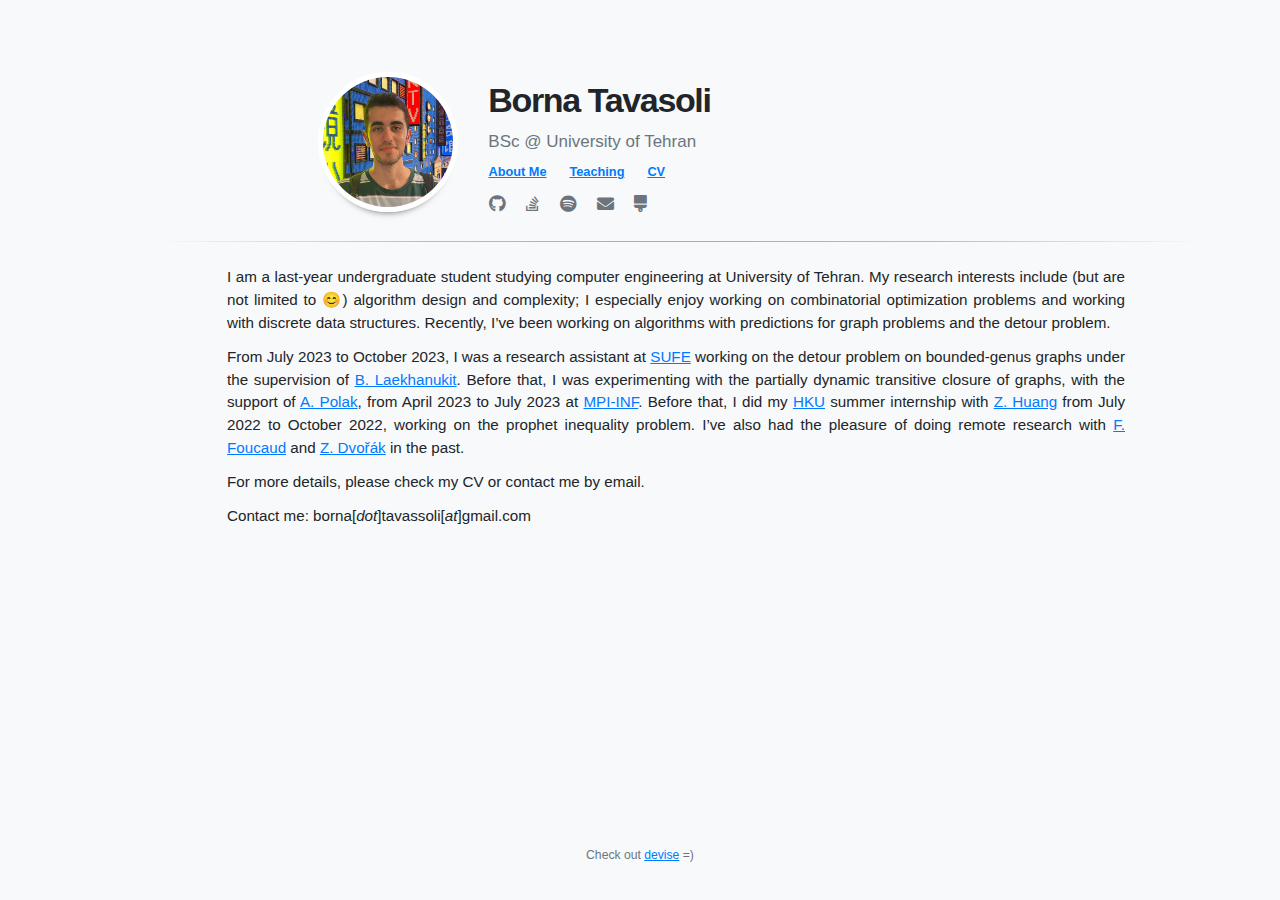
==== commit afd78055: "fixed header + updated cv" ====
--- a/index.html
+++ b/index.html
@@ -3,11 +3,29 @@
 <script src="./js/quote.js"></script>
 
 <html lang="en-us"><head>
-	<meta name="generator" content="Hugo 0.118.2">
+	<meta name="generator" content="Hugo 0.121.1">
     <title>Borna&#39;s Webpage</title>
     <meta charset="utf-8">
     <meta name="viewport" content="width=device-width, initial-scale=1, shrink-to-fit=no">
     <meta name="description" content="Borna Tavasoli Webpage" />
+
+    
+<meta itemprop="name" content="Borna's Webpage">
+<meta itemprop="description" content="Borna Tavasoli Webpage">
+<meta itemprop="image" content="https://borna-tl.github.io//images/profile.jpg">
+
+
+<meta property="og:url" content="https://borna-tl.github.io">
+<meta property="og:type" content="website">
+<meta property="og:title" content="Borna's Webpage">
+<meta property="og:description" content="Borna Tavasoli Webpage">
+<meta property="og:image" content="https://borna-tl.github.io//images/profile.jpg">
+
+
+<meta name="twitter:card" content="summary_large_image">
+<meta name="twitter:title" content="Borna's Webpage">
+<meta name="twitter:description" content="Borna Tavasoli Webpage">
+<meta name="twitter:image" content="https://borna-tl.github.io//images/profile.jpg">
 
     
     
--- a/css/theme.min.css
+++ b/css/theme.min.css
@@ -4,4 +4,4 @@
 * Licensed under MIT (https://github.com/twbs/bootstrap/blob/main/LICENSE)*/:root{--blue:#007bff;--indigo:#6610f2;--purple:#6f42c1;--pink:#e83e8c;--red:#dc3545;--orange:#fd7e14;--yellow:#ffc107;--green:#28a745;--teal:#20c997;--cyan:#17a2b8;--white:#fff;--gray:#6c757d;--gray-dark:#343a40;--primary:#007bff;--secondary:#6c757d;--success:#28a745;--info:#17a2b8;--warning:#ffc107;--danger:#dc3545;--light:#f8f9fa;--dark:#343a40;--breakpoint-xs:0;--breakpoint-sm:576px;--breakpoint-md:768px;--breakpoint-lg:992px;--breakpoint-xl:1200px;--font-family-sans-serif:-apple-system, BlinkMacSystemFont, "Segoe UI", Roboto, "Helvetica Neue", Arial, "Noto Sans", sans-serif, "Apple Color Emoji", "Segoe UI Emoji", "Segoe UI Symbol", "Noto Color Emoji";--font-family-monospace:SFMono-Regular, Menlo, Monaco, Consolas, "Liberation Mono", "Courier New", monospace}*,*::before,*::after{box-sizing:border-box}html{font-family:sans-serif;line-height:1.15;-webkit-text-size-adjust:100%;-webkit-tap-highlight-color:transparent}article,aside,figcaption,figure,footer,header,hgroup,main,nav,section{display:block}body{margin:0;font-family:Helvetica Neue,helvetica neue,Arial,sans-serif;font-size:.95rem;font-weight:400;line-height:1.5;color:#212529;text-align:left;background-color:#f8f9fa}[tabindex="-1"]:focus:not(:focus-visible){outline:0!important}hr{box-sizing:content-box;height:0;overflow:visible}h1,h2,h3,h4,h5,h6{margin-top:0;margin-bottom:.5rem}p{margin-top:0;margin-bottom:1rem}abbr[title],abbr[data-original-title]{text-decoration:underline;text-decoration:underline dotted;cursor:help;border-bottom:0;text-decoration-skip-ink:none}address{margin-bottom:1rem;font-style:normal;line-height:inherit}ol,ul,dl{margin-top:0;margin-bottom:1rem}ol ol,ul ul,ol ul,ul ol{margin-bottom:0}dt{font-weight:700}dd{margin-bottom:.5rem;margin-left:0}blockquote{margin:0 0 1rem}b,strong{font-weight:bolder}small{font-size:80%}sub,sup{position:relative;font-size:75%;line-height:0;vertical-align:baseline}sub{bottom:-.25em}sup{top:-.5em}a{color:#007bff;text-decoration:none;background-color:transparent}a:hover{color:#0056b3;text-decoration:underline}a:not([href]):not([class]){color:inherit;text-decoration:none}a:not([href]):not([class]):hover{color:inherit;text-decoration:none}pre,code,kbd,samp{font-family:SFMono-Regular,Menlo,Monaco,Consolas,liberation mono,courier new,monospace;font-size:1em}pre{margin-top:0;margin-bottom:1rem;overflow:auto;-ms-overflow-style:scrollbar}figure{margin:0 0 1rem}img{vertical-align:middle;border-style:none}svg{overflow:hidden;vertical-align:middle}table{border-collapse:collapse}caption{padding-top:.75rem;padding-bottom:.75rem;color:#6c757d;text-align:left;caption-side:bottom}th{text-align:inherit}label{display:inline-block;margin-bottom:.5rem}button{border-radius:0}button:focus{outline:1px dotted;outline:5px auto -webkit-focus-ring-color}input,button,select,optgroup,textarea{margin:0;font-family:inherit;font-size:inherit;line-height:inherit}button,input{overflow:visible}button,select{text-transform:none}[role=button]{cursor:pointer}select{word-wrap:normal}button,[type=button],[type=reset],[type=submit]{-webkit-appearance:button}button:not(:disabled),[type=button]:not(:disabled),[type=reset]:not(:disabled),[type=submit]:not(:disabled){cursor:pointer}button::-moz-focus-inner,[type=button]::-moz-focus-inner,[type=reset]::-moz-focus-inner,[type=submit]::-moz-focus-inner{padding:0;border-style:none}input[type=radio],input[type=checkbox]{box-sizing:border-box;padding:0}textarea{overflow:auto;resize:vertical}fieldset{min-width:0;padding:0;margin:0;border:0}legend{display:block;width:100%;max-width:100%;padding:0;margin-bottom:.5rem;font-size:1.5rem;line-height:inherit;color:inherit;white-space:normal}progress{vertical-align:baseline}[type=number]::-webkit-inner-spin-button,[type=number]::-webkit-outer-spin-button{height:auto}[type=search]{outline-offset:-2px;-webkit-appearance:none}[type=search]::-webkit-search-decoration{-webkit-appearance:none}::-webkit-file-upload-button{font:inherit;-webkit-appearance:button}output{display:inline-block}summary{display:list-item;cursor:pointer}template{display:none}[hidden]{display:none!important}h1,h2,h3,h4,h5,h6,.h1,.h2,.h3,.h4,.h5,.h6{margin-bottom:.5rem;font-weight:500;line-height:1.2}h1,.h1{font-size:2.375rem}h2,.h2{font-size:1.9rem}h3,.h3{font-size:1.6625rem}h4,.h4{font-size:1.425rem}h5,.h5{font-size:1.1875rem}h6,.h6{font-size:.95rem}.lead{font-size:1.1875rem;font-weight:300}.display-1{font-size:6rem;font-weight:300;line-height:1.2}.display-2{font-size:5.5rem;font-weight:300;line-height:1.2}.display-3{font-size:4.5rem;font-weight:300;line-height:1.2}.display-4{font-size:3.5rem;font-weight:300;line-height:1.2}hr{margin-top:1rem;margin-bottom:1rem;border:0;border-top:1px solid rgba(0,0,0,.1)}small,.small{font-size:80%;font-weight:400}mark,.mark{padding:.2em;background-color:#fcf8e3}.list-unstyled{padding-left:0;list-style:none}.list-inline{padding-left:0;list-style:none}.list-inline-item{display:inline-block}.list-inline-item:not(:last-child){margin-right:.5rem}.initialism{font-size:90%;text-transform:uppercase}.blockquote{margin-bottom:1rem;font-size:1.1875rem}.blockquote-footer{display:block;font-size:80%;color:#6c757d}.blockquote-footer::before{content:"\2014\00A0"}.img-fluid{max-width:100%;height:auto}.img-thumbnail{padding:.25rem;background-color:#f8f9fa;border:1px solid #dee2e6;border-radius:.25rem;max-width:100%;height:auto}.figure{display:inline-block}.figure-img{margin-bottom:.5rem;line-height:1}.figure-caption{font-size:90%;color:#6c757d}code{font-size:87.5%;color:#e83e8c;word-wrap:break-word}a>code{color:inherit}kbd{padding:.2rem .4rem;font-size:87.5%;color:#fff;background-color:#212529;border-radius:.2rem}kbd kbd{padding:0;font-size:100%;font-weight:700}pre{display:block;font-size:87.5%;color:#212529}pre code{font-size:inherit;color:inherit;word-break:normal}.pre-scrollable{max-height:340px;overflow-y:scroll}.container,.container-fluid,.container-xl,.container-lg,.container-md,.container-sm{width:100%;padding-right:15px;padding-left:15px;margin-right:auto;margin-left:auto}@media(min-width:576px){.container-sm,.container{max-width:540px}}@media(min-width:768px){.container-md,.container-sm,.container{max-width:720px}}@media(min-width:992px){.container-lg,.container-md,.container-sm,.container{max-width:960px}}@media(min-width:1200px){.container-xl,.container-lg,.container-md,.container-sm,.container{max-width:1140px}}.row{display:flex;flex-wrap:wrap;margin-right:-15px;margin-left:-15px}.no-gutters{margin-right:0;margin-left:0}.no-gutters>.col,.no-gutters>[class*=col-]{padding-right:0;padding-left:0}.col-xl,.col-xl-auto,.col-xl-12,.col-xl-11,.col-xl-10,.col-xl-9,.col-xl-8,.col-xl-7,.col-xl-6,.col-xl-5,.col-xl-4,.col-xl-3,.col-xl-2,.col-xl-1,.col-lg,.col-lg-auto,.col-lg-12,.col-lg-11,.col-lg-10,.col-lg-9,.col-lg-8,.col-lg-7,.col-lg-6,.col-lg-5,.col-lg-4,.col-lg-3,.col-lg-2,.col-lg-1,.col-md,.col-md-auto,.col-md-12,.col-md-11,.col-md-10,.col-md-9,.col-md-8,.col-md-7,.col-md-6,.col-md-5,.col-md-4,.col-md-3,.col-md-2,.col-md-1,.col-sm,.col-sm-auto,.col-sm-12,.col-sm-11,.col-sm-10,.col-sm-9,.col-sm-8,.col-sm-7,.col-sm-6,.col-sm-5,.col-sm-4,.col-sm-3,.col-sm-2,.col-sm-1,.col,.col-auto,.col-12,.col-11,.col-10,.col-9,.col-8,.col-7,.col-6,.col-5,.col-4,.col-3,.col-2,.col-1{position:relative;width:100%;padding-right:15px;padding-left:15px}.col{flex-basis:0;flex-grow:1;max-width:100%}.row-cols-1>*{flex:0 0 100%;max-width:100%}.row-cols-2>*{flex:0 0 50%;max-width:50%}.row-cols-3>*{flex:0 0 33.33333333%;max-width:33.33333333%}.row-cols-4>*{flex:0 0 25%;max-width:25%}.row-cols-5>*{flex:0 0 20%;max-width:20%}.row-cols-6>*{flex:0 0 16.66666667%;max-width:16.66666667%}.col-auto{flex:none;width:auto;max-width:100%}.col-1{flex:0 0 8.33333333%;max-width:8.33333333%}.col-2{flex:0 0 16.66666667%;max-width:16.66666667%}.col-3{flex:0 0 25%;max-width:25%}.col-4{flex:0 0 33.33333333%;max-width:33.33333333%}.col-5{flex:0 0 41.66666667%;max-width:41.66666667%}.col-6{flex:0 0 50%;max-width:50%}.col-7{flex:0 0 58.33333333%;max-width:58.33333333%}.col-8{flex:0 0 66.66666667%;max-width:66.66666667%}.col-9{flex:0 0 75%;max-width:75%}.col-10{flex:0 0 83.33333333%;max-width:83.33333333%}.col-11{flex:0 0 91.66666667%;max-width:91.66666667%}.col-12{flex:0 0 100%;max-width:100%}.order-first{order:-1}.order-last{order:13}.order-0{order:0}.order-1{order:1}.order-2{order:2}.order-3{order:3}.order-4{order:4}.order-5{order:5}.order-6{order:6}.order-7{order:7}.order-8{order:8}.order-9{order:9}.order-10{order:10}.order-11{order:11}.order-12{order:12}.offset-1{margin-left:8.33333333%}.offset-2{margin-left:16.66666667%}.offset-3{margin-left:25%}.offset-4{margin-left:33.33333333%}.offset-5{margin-left:41.66666667%}.offset-6{margin-left:50%}.offset-7{margin-left:58.33333333%}.offset-8{margin-left:66.66666667%}.offset-9{margin-left:75%}.offset-10{margin-left:83.33333333%}.offset-11{margin-left:91.66666667%}@media(min-width:576px){.col-sm{flex-basis:0;flex-grow:1;max-width:100%}.row-cols-sm-1>*{flex:0 0 100%;max-width:100%}.row-cols-sm-2>*{flex:0 0 50%;max-width:50%}.row-cols-sm-3>*{flex:0 0 33.33333333%;max-width:33.33333333%}.row-cols-sm-4>*{flex:0 0 25%;max-width:25%}.row-cols-sm-5>*{flex:0 0 20%;max-width:20%}.row-cols-sm-6>*{flex:0 0 16.66666667%;max-width:16.66666667%}.col-sm-auto{flex:none;width:auto;max-width:100%}.col-sm-1{flex:0 0 8.33333333%;max-width:8.33333333%}.col-sm-2{flex:0 0 16.66666667%;max-width:16.66666667%}.col-sm-3{flex:0 0 25%;max-width:25%}.col-sm-4{flex:0 0 33.33333333%;max-width:33.33333333%}.col-sm-5{flex:0 0 41.66666667%;max-width:41.66666667%}.col-sm-6{flex:0 0 50%;max-width:50%}.col-sm-7{flex:0 0 58.33333333%;max-width:58.33333333%}.col-sm-8{flex:0 0 66.66666667%;max-width:66.66666667%}.col-sm-9{flex:0 0 75%;max-width:75%}.col-sm-10{flex:0 0 83.33333333%;max-width:83.33333333%}.col-sm-11{flex:0 0 91.66666667%;max-width:91.66666667%}.col-sm-12{flex:0 0 100%;max-width:100%}.order-sm-first{order:-1}.order-sm-last{order:13}.order-sm-0{order:0}.order-sm-1{order:1}.order-sm-2{order:2}.order-sm-3{order:3}.order-sm-4{order:4}.order-sm-5{order:5}.order-sm-6{order:6}.order-sm-7{order:7}.order-sm-8{order:8}.order-sm-9{order:9}.order-sm-10{order:10}.order-sm-11{order:11}.order-sm-12{order:12}.offset-sm-0{margin-left:0}.offset-sm-1{margin-left:8.33333333%}.offset-sm-2{margin-left:16.66666667%}.offset-sm-3{margin-left:25%}.offset-sm-4{margin-left:33.33333333%}.offset-sm-5{margin-left:41.66666667%}.offset-sm-6{margin-left:50%}.offset-sm-7{margin-left:58.33333333%}.offset-sm-8{margin-left:66.66666667%}.offset-sm-9{margin-left:75%}.offset-sm-10{margin-left:83.33333333%}.offset-sm-11{margin-left:91.66666667%}}@media(min-width:768px){.col-md{flex-basis:0;flex-grow:1;max-width:100%}.row-cols-md-1>*{flex:0 0 100%;max-width:100%}.row-cols-md-2>*{flex:0 0 50%;max-width:50%}.row-cols-md-3>*{flex:0 0 33.33333333%;max-width:33.33333333%}.row-cols-md-4>*{flex:0 0 25%;max-width:25%}.row-cols-md-5>*{flex:0 0 20%;max-width:20%}.row-cols-md-6>*{flex:0 0 16.66666667%;max-width:16.66666667%}.col-md-auto{flex:none;width:auto;max-width:100%}.col-md-1{flex:0 0 8.33333333%;max-width:8.33333333%}.col-md-2{flex:0 0 16.66666667%;max-width:16.66666667%}.col-md-3{flex:0 0 25%;max-width:25%}.col-md-4{flex:0 0 33.33333333%;max-width:33.33333333%}.col-md-5{flex:0 0 41.66666667%;max-width:41.66666667%}.col-md-6{flex:0 0 50%;max-width:50%}.col-md-7{flex:0 0 58.33333333%;max-width:58.33333333%}.col-md-8{flex:0 0 66.66666667%;max-width:66.66666667%}.col-md-9{flex:0 0 75%;max-width:75%}.col-md-10{flex:0 0 83.33333333%;max-width:83.33333333%}.col-md-11{flex:0 0 91.66666667%;max-width:91.66666667%}.col-md-12{flex:0 0 100%;max-width:100%}.order-md-first{order:-1}.order-md-last{order:13}.order-md-0{order:0}.order-md-1{order:1}.order-md-2{order:2}.order-md-3{order:3}.order-md-4{order:4}.order-md-5{order:5}.order-md-6{order:6}.order-md-7{order:7}.order-md-8{order:8}.order-md-9{order:9}.order-md-10{order:10}.order-md-11{order:11}.order-md-12{order:12}.offset-md-0{margin-left:0}.offset-md-1{margin-left:8.33333333%}.offset-md-2{margin-left:16.66666667%}.offset-md-3{margin-left:25%}.offset-md-4{margin-left:33.33333333%}.offset-md-5{margin-left:41.66666667%}.offset-md-6{margin-left:50%}.offset-md-7{margin-left:58.33333333%}.offset-md-8{margin-left:66.66666667%}.offset-md-9{margin-left:75%}.offset-md-10{margin-left:83.33333333%}.offset-md-11{margin-left:91.66666667%}}@media(min-width:992px){.col-lg{flex-basis:0;flex-grow:1;max-width:100%}.row-cols-lg-1>*{flex:0 0 100%;max-width:100%}.row-cols-lg-2>*{flex:0 0 50%;max-width:50%}.row-cols-lg-3>*{flex:0 0 33.33333333%;max-width:33.33333333%}.row-cols-lg-4>*{flex:0 0 25%;max-width:25%}.row-cols-lg-5>*{flex:0 0 20%;max-width:20%}.row-cols-lg-6>*{flex:0 0 16.66666667%;max-width:16.66666667%}.col-lg-auto{flex:none;width:auto;max-width:100%}.col-lg-1{flex:0 0 8.33333333%;max-width:8.33333333%}.col-lg-2{flex:0 0 16.66666667%;max-width:16.66666667%}.col-lg-3{flex:0 0 25%;max-width:25%}.col-lg-4{flex:0 0 33.33333333%;max-width:33.33333333%}.col-lg-5{flex:0 0 41.66666667%;max-width:41.66666667%}.col-lg-6{flex:0 0 50%;max-width:50%}.col-lg-7{flex:0 0 58.33333333%;max-width:58.33333333%}.col-lg-8{flex:0 0 66.66666667%;max-width:66.66666667%}.col-lg-9{flex:0 0 75%;max-width:75%}.col-lg-10{flex:0 0 83.33333333%;max-width:83.33333333%}.col-lg-11{flex:0 0 91.66666667%;max-width:91.66666667%}.col-lg-12{flex:0 0 100%;max-width:100%}.order-lg-first{order:-1}.order-lg-last{order:13}.order-lg-0{order:0}.order-lg-1{order:1}.order-lg-2{order:2}.order-lg-3{order:3}.order-lg-4{order:4}.order-lg-5{order:5}.order-lg-6{order:6}.order-lg-7{order:7}.order-lg-8{order:8}.order-lg-9{order:9}.order-lg-10{order:10}.order-lg-11{order:11}.order-lg-12{order:12}.offset-lg-0{margin-left:0}.offset-lg-1{margin-left:8.33333333%}.offset-lg-2{margin-left:16.66666667%}.offset-lg-3{margin-left:25%}.offset-lg-4{margin-left:33.33333333%}.offset-lg-5{margin-left:41.66666667%}.offset-lg-6{margin-left:50%}.offset-lg-7{margin-left:58.33333333%}.offset-lg-8{margin-left:66.66666667%}.offset-lg-9{margin-left:75%}.offset-lg-10{margin-left:83.33333333%}.offset-lg-11{margin-left:91.66666667%}}@media(min-width:1200px){.col-xl{flex-basis:0;flex-grow:1;max-width:100%}.row-cols-xl-1>*{flex:0 0 100%;max-width:100%}.row-cols-xl-2>*{flex:0 0 50%;max-width:50%}.row-cols-xl-3>*{flex:0 0 33.33333333%;max-width:33.33333333%}.row-cols-xl-4>*{flex:0 0 25%;max-width:25%}.row-cols-xl-5>*{flex:0 0 20%;max-width:20%}.row-cols-xl-6>*{flex:0 0 16.66666667%;max-width:16.66666667%}.col-xl-auto{flex:none;width:auto;max-width:100%}.col-xl-1{flex:0 0 8.33333333%;max-width:8.33333333%}.col-xl-2{flex:0 0 16.66666667%;max-width:16.66666667%}.col-xl-3{flex:0 0 25%;max-width:25%}.col-xl-4{flex:0 0 33.33333333%;max-width:33.33333333%}.col-xl-5{flex:0 0 41.66666667%;max-width:41.66666667%}.col-xl-6{flex:0 0 50%;max-width:50%}.col-xl-7{flex:0 0 58.33333333%;max-width:58.33333333%}.col-xl-8{flex:0 0 66.66666667%;max-width:66.66666667%}.col-xl-9{flex:0 0 75%;max-width:75%}.col-xl-10{flex:0 0 83.33333333%;max-width:83.33333333%}.col-xl-11{flex:0 0 91.66666667%;max-width:91.66666667%}.col-xl-12{flex:0 0 100%;max-width:100%}.order-xl-first{order:-1}.order-xl-last{order:13}.order-xl-0{order:0}.order-xl-1{order:1}.order-xl-2{order:2}.order-xl-3{order:3}.order-xl-4{order:4}.order-xl-5{order:5}.order-xl-6{order:6}.order-xl-7{order:7}.order-xl-8{order:8}.order-xl-9{order:9}.order-xl-10{order:10}.order-xl-11{order:11}.order-xl-12{order:12}.offset-xl-0{margin-left:0}.offset-xl-1{margin-left:8.33333333%}.offset-xl-2{margin-left:16.66666667%}.offset-xl-3{margin-left:25%}.offset-xl-4{margin-left:33.33333333%}.offset-xl-5{margin-left:41.66666667%}.offset-xl-6{margin-left:50%}.offset-xl-7{margin-left:58.33333333%}.offset-xl-8{margin-left:66.66666667%}.offset-xl-9{margin-left:75%}.offset-xl-10{margin-left:83.33333333%}.offset-xl-11{margin-left:91.66666667%}}.table{width:100%;margin-bottom:1rem;color:#212529}.table th,.table td{padding:.75rem;vertical-align:top;border-top:1px solid #dee2e6}.table thead th{vertical-align:bottom;border-bottom:2px solid #dee2e6}.table tbody+tbody{border-top:2px solid #dee2e6}.table-sm th,.table-sm td{padding:.3rem}.table-bordered{border:1px solid #dee2e6}.table-bordered th,.table-bordered td{border:1px solid #dee2e6}.table-bordered thead th,.table-bordered thead td{border-bottom-width:2px}.table-borderless th,.table-borderless td,.table-borderless thead th,.table-borderless tbody+tbody{border:0}.table-striped tbody tr:nth-of-type(odd){background-color:rgba(0,0,0,5%)}.table-hover tbody tr:hover{color:#212529;background-color:rgba(0,0,0,.075)}.table-primary,.table-primary>th,.table-primary>td{background-color:#b8daff}.table-primary th,.table-primary td,.table-primary thead th,.table-primary tbody+tbody{border-color:#7abaff}.table-hover .table-primary:hover{background-color:#9fcdff}.table-hover .table-primary:hover>td,.table-hover .table-primary:hover>th{background-color:#9fcdff}.table-secondary,.table-secondary>th,.table-secondary>td{background-color:#d6d8db}.table-secondary th,.table-secondary td,.table-secondary thead th,.table-secondary tbody+tbody{border-color:#b3b7bb}.table-hover .table-secondary:hover{background-color:#c8cbcf}.table-hover .table-secondary:hover>td,.table-hover .table-secondary:hover>th{background-color:#c8cbcf}.table-success,.table-success>th,.table-success>td{background-color:#c3e6cb}.table-success th,.table-success td,.table-success thead th,.table-success tbody+tbody{border-color:#8fd19e}.table-hover .table-success:hover{background-color:#b1dfbb}.table-hover .table-success:hover>td,.table-hover .table-success:hover>th{background-color:#b1dfbb}.table-info,.table-info>th,.table-info>td{background-color:#bee5eb}.table-info th,.table-info td,.table-info thead th,.table-info tbody+tbody{border-color:#86cfda}.table-hover .table-info:hover{background-color:#abdde5}.table-hover .table-info:hover>td,.table-hover .table-info:hover>th{background-color:#abdde5}.table-warning,.table-warning>th,.table-warning>td{background-color:#ffeeba}.table-warning th,.table-warning td,.table-warning thead th,.table-warning tbody+tbody{border-color:#ffdf7e}.table-hover .table-warning:hover{background-color:#ffe8a1}.table-hover .table-warning:hover>td,.table-hover .table-warning:hover>th{background-color:#ffe8a1}.table-danger,.table-danger>th,.table-danger>td{background-color:#f5c6cb}.table-danger th,.table-danger td,.table-danger thead th,.table-danger tbody+tbody{border-color:#ed969e}.table-hover .table-danger:hover{background-color:#f1b0b7}.table-hover .table-danger:hover>td,.table-hover .table-danger:hover>th{background-color:#f1b0b7}.table-light,.table-light>th,.table-light>td{background-color:#fdfdfe}.table-light th,.table-light td,.table-light thead th,.table-light tbody+tbody{border-color:#fbfcfc}.table-hover .table-light:hover{background-color:#ececf6}.table-hover .table-light:hover>td,.table-hover .table-light:hover>th{background-color:#ececf6}.table-dark,.table-dark>th,.table-dark>td{background-color:#c6c8ca}.table-dark th,.table-dark td,.table-dark thead th,.table-dark tbody+tbody{border-color:#95999c}.table-hover .table-dark:hover{background-color:#b9bbbe}.table-hover .table-dark:hover>td,.table-hover .table-dark:hover>th{background-color:#b9bbbe}.table-active,.table-active>th,.table-active>td{background-color:rgba(0,0,0,.075)}.table-hover .table-active:hover{background-color:rgba(0,0,0,.075)}.table-hover .table-active:hover>td,.table-hover .table-active:hover>th{background-color:rgba(0,0,0,.075)}.table .thead-dark th{color:#fff;background-color:#343a40;border-color:#454d55}.table .thead-light th{color:#495057;background-color:#e9ecef;border-color:#dee2e6}.table-dark{color:#fff;background-color:#343a40}.table-dark th,.table-dark td,.table-dark thead th{border-color:#454d55}.table-dark.table-bordered{border:0}.table-dark.table-striped tbody tr:nth-of-type(odd){background-color:rgba(255,255,255,5%)}.table-dark.table-hover tbody tr:hover{color:#fff;background-color:rgba(255,255,255,.075)}@media(max-width:575.98px){.table-responsive-sm{display:block;width:100%;overflow-x:auto;-webkit-overflow-scrolling:touch}.table-responsive-sm>.table-bordered{border:0}}@media(max-width:767.98px){.table-responsive-md{display:block;width:100%;overflow-x:auto;-webkit-overflow-scrolling:touch}.table-responsive-md>.table-bordered{border:0}}@media(max-width:991.98px){.table-responsive-lg{display:block;width:100%;overflow-x:auto;-webkit-overflow-scrolling:touch}.table-responsive-lg>.table-bordered{border:0}}@media(max-width:1199.98px){.table-responsive-xl{display:block;width:100%;overflow-x:auto;-webkit-overflow-scrolling:touch}.table-responsive-xl>.table-bordered{border:0}}.table-responsive{display:block;width:100%;overflow-x:auto;-webkit-overflow-scrolling:touch}.table-responsive>.table-bordered{border:0}.form-control{display:block;width:100%;height:calc(1.5em + .75rem + 2px);padding:.375rem .75rem;font-size:.95rem;font-weight:400;line-height:1.5;color:#495057;background-color:#fff;background-clip:padding-box;border:1px solid #ced4da;border-radius:.25rem;transition:border-color .15s ease-in-out,box-shadow .15s ease-in-out}@media(prefers-reduced-motion:reduce){.form-control{transition:none}}.form-control::-ms-expand{background-color:transparent;border:0}.form-control:-moz-focusring{color:transparent;text-shadow:0 0 0 #495057}.form-control:focus{color:#495057;background-color:#fff;border-color:#80bdff;outline:0;box-shadow:0 0 0 .2rem rgba(0,123,255,.25)}.form-control::placeholder{color:#6c757d;opacity:1}.form-control:disabled,.form-control[readonly]{background-color:#e9ecef;opacity:1}input[type=date].form-control,input[type=time].form-control,input[type=datetime-local].form-control,input[type=month].form-control{appearance:none}select.form-control:focus::-ms-value{color:#495057;background-color:#fff}.form-control-file,.form-control-range{display:block;width:100%}.col-form-label{padding-top:calc(.375rem + 1px);padding-bottom:calc(.375rem + 1px);margin-bottom:0;font-size:inherit;line-height:1.5}.col-form-label-lg{padding-top:calc(.5rem + 1px);padding-bottom:calc(.5rem + 1px);font-size:1.1875rem;line-height:1.5}.col-form-label-sm{padding-top:calc(.25rem + 1px);padding-bottom:calc(.25rem + 1px);font-size:.83125rem;line-height:1.5}.form-control-plaintext{display:block;width:100%;padding:.375rem 0;margin-bottom:0;font-size:.95rem;line-height:1.5;color:#212529;background-color:transparent;border:solid transparent;border-width:1px 0}.form-control-plaintext.form-control-sm,.form-control-plaintext.form-control-lg{padding-right:0;padding-left:0}.form-control-sm{height:calc(1.5em + .5rem + 2px);padding:.25rem .5rem;font-size:.83125rem;line-height:1.5;border-radius:.2rem}.form-control-lg{height:calc(1.5em + 1rem + 2px);padding:.5rem 1rem;font-size:1.1875rem;line-height:1.5;border-radius:.3rem}select.form-control[size],select.form-control[multiple]{height:auto}textarea.form-control{height:auto}.form-group{margin-bottom:1rem}.form-text{display:block;margin-top:.25rem}.form-row{display:flex;flex-wrap:wrap;margin-right:-5px;margin-left:-5px}.form-row>.col,.form-row>[class*=col-]{padding-right:5px;padding-left:5px}.form-check{position:relative;display:block;padding-left:1.25rem}.form-check-input{position:absolute;margin-top:.3rem;margin-left:-1.25rem}.form-check-input[disabled]~.form-check-label,.form-check-input:disabled~.form-check-label{color:#6c757d}.form-check-label{margin-bottom:0}.form-check-inline{display:inline-flex;align-items:center;padding-left:0;margin-right:.75rem}.form-check-inline .form-check-input{position:static;margin-top:0;margin-right:.3125rem;margin-left:0}.valid-feedback{display:none;width:100%;margin-top:.25rem;font-size:80%;color:#28a745}.valid-tooltip{position:absolute;top:100%;left:0;z-index:5;display:none;max-width:100%;padding:.25rem .5rem;margin-top:.1rem;font-size:.83125rem;line-height:1.5;color:#fff;background-color:rgba(40,167,69,.9);border-radius:.25rem}.was-validated :valid~.valid-feedback,.was-validated :valid~.valid-tooltip,.is-valid~.valid-feedback,.is-valid~.valid-tooltip{display:block}.was-validated .form-control:valid,.form-control.is-valid{border-color:#28a745;padding-right:calc(1.5em + .75rem);background-image:url("data:image/svg+xml,%3csvg xmlns='http://www.w3.org/2000/svg' width='8' height='8' viewBox='0 0 8 8'%3e%3cpath fill='%2328a745' d='M2.3 6.73L.6 4.53c-.4-1.04.46-1.4 1.1-.8l1.1 1.4 3.4-3.8c.6-.63 1.6-.27 1.2.7l-4 4.6c-.43.5-.8.4-1.1.1z'/%3e%3c/svg%3e");background-repeat:no-repeat;background-position:right calc(.375em + .1875rem)center;background-size:calc(.75em + .375rem)calc(.75em + .375rem)}.was-validated .form-control:valid:focus,.form-control.is-valid:focus{border-color:#28a745;box-shadow:0 0 0 .2rem rgba(40,167,69,.25)}.was-validated textarea.form-control:valid,textarea.form-control.is-valid{padding-right:calc(1.5em + .75rem);background-position:top calc(.375em + .1875rem)right calc(.375em + .1875rem)}.was-validated .custom-select:valid,.custom-select.is-valid{border-color:#28a745;padding-right:calc(.75em + 2.3125rem);background:url("data:image/svg+xml,%3csvg xmlns='http://www.w3.org/2000/svg' width='4' height='5' viewBox='0 0 4 5'%3e%3cpath fill='%23343a40' d='M2 0L0 2h4zm0 5L0 3h4z'/%3e%3c/svg%3e")no-repeat right .75rem center/8px 10px,url("data:image/svg+xml,%3csvg xmlns='http://www.w3.org/2000/svg' width='8' height='8' viewBox='0 0 8 8'%3e%3cpath fill='%2328a745' d='M2.3 6.73L.6 4.53c-.4-1.04.46-1.4 1.1-.8l1.1 1.4 3.4-3.8c.6-.63 1.6-.27 1.2.7l-4 4.6c-.43.5-.8.4-1.1.1z'/%3e%3c/svg%3e")#fff no-repeat center right 1.75rem/calc(.75em + .375rem)calc(.75em + .375rem)}.was-validated .custom-select:valid:focus,.custom-select.is-valid:focus{border-color:#28a745;box-shadow:0 0 0 .2rem rgba(40,167,69,.25)}.was-validated .form-check-input:valid~.form-check-label,.form-check-input.is-valid~.form-check-label{color:#28a745}.was-validated .form-check-input:valid~.valid-feedback,.was-validated .form-check-input:valid~.valid-tooltip,.form-check-input.is-valid~.valid-feedback,.form-check-input.is-valid~.valid-tooltip{display:block}.was-validated .custom-control-input:valid~.custom-control-label,.custom-control-input.is-valid~.custom-control-label{color:#28a745}.was-validated .custom-control-input:valid~.custom-control-label::before,.custom-control-input.is-valid~.custom-control-label::before{border-color:#28a745}.was-validated .custom-control-input:valid:checked~.custom-control-label::before,.custom-control-input.is-valid:checked~.custom-control-label::before{border-color:#34ce57;background-color:#34ce57}.was-validated .custom-control-input:valid:focus~.custom-control-label::before,.custom-control-input.is-valid:focus~.custom-control-label::before{box-shadow:0 0 0 .2rem rgba(40,167,69,.25)}.was-validated .custom-control-input:valid:focus:not(:checked)~.custom-control-label::before,.custom-control-input.is-valid:focus:not(:checked)~.custom-control-label::before{border-color:#28a745}.was-validated .custom-file-input:valid~.custom-file-label,.custom-file-input.is-valid~.custom-file-label{border-color:#28a745}.was-validated .custom-file-input:valid:focus~.custom-file-label,.custom-file-input.is-valid:focus~.custom-file-label{border-color:#28a745;box-shadow:0 0 0 .2rem rgba(40,167,69,.25)}.invalid-feedback{display:none;width:100%;margin-top:.25rem;font-size:80%;color:#dc3545}.invalid-tooltip{position:absolute;top:100%;left:0;z-index:5;display:none;max-width:100%;padding:.25rem .5rem;margin-top:.1rem;font-size:.83125rem;line-height:1.5;color:#fff;background-color:rgba(220,53,69,.9);border-radius:.25rem}.was-validated :invalid~.invalid-feedback,.was-validated :invalid~.invalid-tooltip,.is-invalid~.invalid-feedback,.is-invalid~.invalid-tooltip{display:block}.was-validated .form-control:invalid,.form-control.is-invalid{border-color:#dc3545;padding-right:calc(1.5em + .75rem);background-image:url("data:image/svg+xml,%3csvg xmlns='http://www.w3.org/2000/svg' width='12' height='12' fill='none' stroke='%23dc3545' viewBox='0 0 12 12'%3e%3ccircle cx='6' cy='6' r='4.5'/%3e%3cpath stroke-linejoin='round' d='M5.8 3.6h.4L6 6.5z'/%3e%3ccircle cx='6' cy='8.2' r='.6' fill='%23dc3545' stroke='none'/%3e%3c/svg%3e");background-repeat:no-repeat;background-position:right calc(.375em + .1875rem)center;background-size:calc(.75em + .375rem)calc(.75em + .375rem)}.was-validated .form-control:invalid:focus,.form-control.is-invalid:focus{border-color:#dc3545;box-shadow:0 0 0 .2rem rgba(220,53,69,.25)}.was-validated textarea.form-control:invalid,textarea.form-control.is-invalid{padding-right:calc(1.5em + .75rem);background-position:top calc(.375em + .1875rem)right calc(.375em + .1875rem)}.was-validated .custom-select:invalid,.custom-select.is-invalid{border-color:#dc3545;padding-right:calc(.75em + 2.3125rem);background:url("data:image/svg+xml,%3csvg xmlns='http://www.w3.org/2000/svg' width='4' height='5' viewBox='0 0 4 5'%3e%3cpath fill='%23343a40' d='M2 0L0 2h4zm0 5L0 3h4z'/%3e%3c/svg%3e")no-repeat right .75rem center/8px 10px,url("data:image/svg+xml,%3csvg xmlns='http://www.w3.org/2000/svg' width='12' height='12' fill='none' stroke='%23dc3545' viewBox='0 0 12 12'%3e%3ccircle cx='6' cy='6' r='4.5'/%3e%3cpath stroke-linejoin='round' d='M5.8 3.6h.4L6 6.5z'/%3e%3ccircle cx='6' cy='8.2' r='.6' fill='%23dc3545' stroke='none'/%3e%3c/svg%3e")#fff no-repeat center right 1.75rem/calc(.75em + .375rem)calc(.75em + .375rem)}.was-validated .custom-select:invalid:focus,.custom-select.is-invalid:focus{border-color:#dc3545;box-shadow:0 0 0 .2rem rgba(220,53,69,.25)}.was-validated .form-check-input:invalid~.form-check-label,.form-check-input.is-invalid~.form-check-label{color:#dc3545}.was-validated .form-check-input:invalid~.invalid-feedback,.was-validated .form-check-input:invalid~.invalid-tooltip,.form-check-input.is-invalid~.invalid-feedback,.form-check-input.is-invalid~.invalid-tooltip{display:block}.was-validated .custom-control-input:invalid~.custom-control-label,.custom-control-input.is-invalid~.custom-control-label{color:#dc3545}.was-validated .custom-control-input:invalid~.custom-control-label::before,.custom-control-input.is-invalid~.custom-control-label::before{border-color:#dc3545}.was-validated .custom-control-input:invalid:checked~.custom-control-label::before,.custom-control-input.is-invalid:checked~.custom-control-label::before{border-color:#e4606d;background-color:#e4606d}.was-validated .custom-control-input:invalid:focus~.custom-control-label::before,.custom-control-input.is-invalid:focus~.custom-control-label::before{box-shadow:0 0 0 .2rem rgba(220,53,69,.25)}.was-validated .custom-control-input:invalid:focus:not(:checked)~.custom-control-label::before,.custom-control-input.is-invalid:focus:not(:checked)~.custom-control-label::before{border-color:#dc3545}.was-validated .custom-file-input:invalid~.custom-file-label,.custom-file-input.is-invalid~.custom-file-label{border-color:#dc3545}.was-validated .custom-file-input:invalid:focus~.custom-file-label,.custom-file-input.is-invalid:focus~.custom-file-label{border-color:#dc3545;box-shadow:0 0 0 .2rem rgba(220,53,69,.25)}.form-inline{display:flex;flex-flow:row wrap;align-items:center}.form-inline .form-check{width:100%}@media(min-width:576px){.form-inline label{display:flex;align-items:center;justify-content:center;margin-bottom:0}.form-inline .form-group{display:flex;flex:none;flex-flow:row wrap;align-items:center;margin-bottom:0}.form-inline .form-control{display:inline-block;width:auto;vertical-align:middle}.form-inline .form-control-plaintext{display:inline-block}.form-inline .input-group,.form-inline .custom-select{width:auto}.form-inline .form-check{display:flex;align-items:center;justify-content:center;width:auto;padding-left:0}.form-inline .form-check-input{position:relative;flex-shrink:0;margin-top:0;margin-right:.25rem;margin-left:0}.form-inline .custom-control{align-items:center;justify-content:center}.form-inline .custom-control-label{margin-bottom:0}}.btn{display:inline-block;font-weight:400;color:#212529;text-align:center;vertical-align:middle;user-select:none;background-color:transparent;border:1px solid transparent;padding:.375rem .75rem;font-size:.95rem;line-height:1.5;border-radius:.25rem;transition:color .15s ease-in-out,background-color .15s ease-in-out,border-color .15s ease-in-out,box-shadow .15s ease-in-out}@media(prefers-reduced-motion:reduce){.btn{transition:none}}.btn:hover{color:#212529;text-decoration:none}.btn:focus,.btn.focus{outline:0;box-shadow:0 0 0 .2rem rgba(0,123,255,.25)}.btn.disabled,.btn:disabled{opacity:.65}.btn:not(:disabled):not(.disabled){cursor:pointer}a.btn.disabled,fieldset:disabled a.btn{pointer-events:none}.btn-primary{color:#fff;background-color:#007bff;border-color:#007bff}.btn-primary:hover{color:#fff;background-color:#0069d9;border-color:#0062cc}.btn-primary:focus,.btn-primary.focus{color:#fff;background-color:#0069d9;border-color:#0062cc;box-shadow:0 0 0 .2rem rgba(38,143,255,.5)}.btn-primary.disabled,.btn-primary:disabled{color:#fff;background-color:#007bff;border-color:#007bff}.btn-primary:not(:disabled):not(.disabled):active,.btn-primary:not(:disabled):not(.disabled).active,.show>.btn-primary.dropdown-toggle{color:#fff;background-color:#0062cc;border-color:#005cbf}.btn-primary:not(:disabled):not(.disabled):active:focus,.btn-primary:not(:disabled):not(.disabled).active:focus,.show>.btn-primary.dropdown-toggle:focus{box-shadow:0 0 0 .2rem rgba(38,143,255,.5)}.btn-secondary{color:#fff;background-color:#6c757d;border-color:#6c757d}.btn-secondary:hover{color:#fff;background-color:#5a6268;border-color:#545b62}.btn-secondary:focus,.btn-secondary.focus{color:#fff;background-color:#5a6268;border-color:#545b62;box-shadow:0 0 0 .2rem rgba(130,138,145,.5)}.btn-secondary.disabled,.btn-secondary:disabled{color:#fff;background-color:#6c757d;border-color:#6c757d}.btn-secondary:not(:disabled):not(.disabled):active,.btn-secondary:not(:disabled):not(.disabled).active,.show>.btn-secondary.dropdown-toggle{color:#fff;background-color:#545b62;border-color:#4e555b}.btn-secondary:not(:disabled):not(.disabled):active:focus,.btn-secondary:not(:disabled):not(.disabled).active:focus,.show>.btn-secondary.dropdown-toggle:focus{box-shadow:0 0 0 .2rem rgba(130,138,145,.5)}.btn-success{color:#fff;background-color:#28a745;border-color:#28a745}.btn-success:hover{color:#fff;background-color:#218838;border-color:#1e7e34}.btn-success:focus,.btn-success.focus{color:#fff;background-color:#218838;border-color:#1e7e34;box-shadow:0 0 0 .2rem rgba(72,180,97,.5)}.btn-success.disabled,.btn-success:disabled{color:#fff;background-color:#28a745;border-color:#28a745}.btn-success:not(:disabled):not(.disabled):active,.btn-success:not(:disabled):not(.disabled).active,.show>.btn-success.dropdown-toggle{color:#fff;background-color:#1e7e34;border-color:#1c7430}.btn-success:not(:disabled):not(.disabled):active:focus,.btn-success:not(:disabled):not(.disabled).active:focus,.show>.btn-success.dropdown-toggle:focus{box-shadow:0 0 0 .2rem rgba(72,180,97,.5)}.btn-info{color:#fff;background-color:#17a2b8;border-color:#17a2b8}.btn-info:hover{color:#fff;background-color:#138496;border-color:#117a8b}.btn-info:focus,.btn-info.focus{color:#fff;background-color:#138496;border-color:#117a8b;box-shadow:0 0 0 .2rem rgba(58,176,195,.5)}.btn-info.disabled,.btn-info:disabled{color:#fff;background-color:#17a2b8;border-color:#17a2b8}.btn-info:not(:disabled):not(.disabled):active,.btn-info:not(:disabled):not(.disabled).active,.show>.btn-info.dropdown-toggle{color:#fff;background-color:#117a8b;border-color:#10707f}.btn-info:not(:disabled):not(.disabled):active:focus,.btn-info:not(:disabled):not(.disabled).active:focus,.show>.btn-info.dropdown-toggle:focus{box-shadow:0 0 0 .2rem rgba(58,176,195,.5)}.btn-warning{color:#212529;background-color:#ffc107;border-color:#ffc107}.btn-warning:hover{color:#212529;background-color:#e0a800;border-color:#d39e00}.btn-warning:focus,.btn-warning.focus{color:#212529;background-color:#e0a800;border-color:#d39e00;box-shadow:0 0 0 .2rem rgba(222,170,12,.5)}.btn-warning.disabled,.btn-warning:disabled{color:#212529;background-color:#ffc107;border-color:#ffc107}.btn-warning:not(:disabled):not(.disabled):active,.btn-warning:not(:disabled):not(.disabled).active,.show>.btn-warning.dropdown-toggle{color:#212529;background-color:#d39e00;border-color:#c69500}.btn-warning:not(:disabled):not(.disabled):active:focus,.btn-warning:not(:disabled):not(.disabled).active:focus,.show>.btn-warning.dropdown-toggle:focus{box-shadow:0 0 0 .2rem rgba(222,170,12,.5)}.btn-danger{color:#fff;background-color:#dc3545;border-color:#dc3545}.btn-danger:hover{color:#fff;background-color:#c82333;border-color:#bd2130}.btn-danger:focus,.btn-danger.focus{color:#fff;background-color:#c82333;border-color:#bd2130;box-shadow:0 0 0 .2rem rgba(225,83,97,.5)}.btn-danger.disabled,.btn-danger:disabled{color:#fff;background-color:#dc3545;border-color:#dc3545}.btn-danger:not(:disabled):not(.disabled):active,.btn-danger:not(:disabled):not(.disabled).active,.show>.btn-danger.dropdown-toggle{color:#fff;background-color:#bd2130;border-color:#b21f2d}.btn-danger:not(:disabled):not(.disabled):active:focus,.btn-danger:not(:disabled):not(.disabled).active:focus,.show>.btn-danger.dropdown-toggle:focus{box-shadow:0 0 0 .2rem rgba(225,83,97,.5)}.btn-light{color:#212529;background-color:#f8f9fa;border-color:#f8f9fa}.btn-light:hover{color:#212529;background-color:#e2e6ea;border-color:#dae0e5}.btn-light:focus,.btn-light.focus{color:#212529;background-color:#e2e6ea;border-color:#dae0e5;box-shadow:0 0 0 .2rem rgba(216,217,219,.5)}.btn-light.disabled,.btn-light:disabled{color:#212529;background-color:#f8f9fa;border-color:#f8f9fa}.btn-light:not(:disabled):not(.disabled):active,.btn-light:not(:disabled):not(.disabled).active,.show>.btn-light.dropdown-toggle{color:#212529;background-color:#dae0e5;border-color:#d3d9df}.btn-light:not(:disabled):not(.disabled):active:focus,.btn-light:not(:disabled):not(.disabled).active:focus,.show>.btn-light.dropdown-toggle:focus{box-shadow:0 0 0 .2rem rgba(216,217,219,.5)}.btn-dark{color:#fff;background-color:#343a40;border-color:#343a40}.btn-dark:hover{color:#fff;background-color:#23272b;border-color:#1d2124}.btn-dark:focus,.btn-dark.focus{color:#fff;background-color:#23272b;border-color:#1d2124;box-shadow:0 0 0 .2rem rgba(82,88,93,.5)}.btn-dark.disabled,.btn-dark:disabled{color:#fff;background-color:#343a40;border-color:#343a40}.btn-dark:not(:disabled):not(.disabled):active,.btn-dark:not(:disabled):not(.disabled).active,.show>.btn-dark.dropdown-toggle{color:#fff;background-color:#1d2124;border-color:#171a1d}.btn-dark:not(:disabled):not(.disabled):active:focus,.btn-dark:not(:disabled):not(.disabled).active:focus,.show>.btn-dark.dropdown-toggle:focus{box-shadow:0 0 0 .2rem rgba(82,88,93,.5)}.btn-outline-primary{color:#007bff;border-color:#007bff}.btn-outline-primary:hover{color:#fff;background-color:#007bff;border-color:#007bff}.btn-outline-primary:focus,.btn-outline-primary.focus{box-shadow:0 0 0 .2rem rgba(0,123,255,.5)}.btn-outline-primary.disabled,.btn-outline-primary:disabled{color:#007bff;background-color:transparent}.btn-outline-primary:not(:disabled):not(.disabled):active,.btn-outline-primary:not(:disabled):not(.disabled).active,.show>.btn-outline-primary.dropdown-toggle{color:#fff;background-color:#007bff;border-color:#007bff}.btn-outline-primary:not(:disabled):not(.disabled):active:focus,.btn-outline-primary:not(:disabled):not(.disabled).active:focus,.show>.btn-outline-primary.dropdown-toggle:focus{box-shadow:0 0 0 .2rem rgba(0,123,255,.5)}.btn-outline-secondary{color:#6c757d;border-color:#6c757d}.btn-outline-secondary:hover{color:#fff;background-color:#6c757d;border-color:#6c757d}.btn-outline-secondary:focus,.btn-outline-secondary.focus{box-shadow:0 0 0 .2rem rgba(108,117,125,.5)}.btn-outline-secondary.disabled,.btn-outline-secondary:disabled{color:#6c757d;background-color:transparent}.btn-outline-secondary:not(:disabled):not(.disabled):active,.btn-outline-secondary:not(:disabled):not(.disabled).active,.show>.btn-outline-secondary.dropdown-toggle{color:#fff;background-color:#6c757d;border-color:#6c757d}.btn-outline-secondary:not(:disabled):not(.disabled):active:focus,.btn-outline-secondary:not(:disabled):not(.disabled).active:focus,.show>.btn-outline-secondary.dropdown-toggle:focus{box-shadow:0 0 0 .2rem rgba(108,117,125,.5)}.btn-outline-success{color:#28a745;border-color:#28a745}.btn-outline-success:hover{color:#fff;background-color:#28a745;border-color:#28a745}.btn-outline-success:focus,.btn-outline-success.focus{box-shadow:0 0 0 .2rem rgba(40,167,69,.5)}.btn-outline-success.disabled,.btn-outline-success:disabled{color:#28a745;background-color:transparent}.btn-outline-success:not(:disabled):not(.disabled):active,.btn-outline-success:not(:disabled):not(.disabled).active,.show>.btn-outline-success.dropdown-toggle{color:#fff;background-color:#28a745;border-color:#28a745}.btn-outline-success:not(:disabled):not(.disabled):active:focus,.btn-outline-success:not(:disabled):not(.disabled).active:focus,.show>.btn-outline-success.dropdown-toggle:focus{box-shadow:0 0 0 .2rem rgba(40,167,69,.5)}.btn-outline-info{color:#17a2b8;border-color:#17a2b8}.btn-outline-info:hover{color:#fff;background-color:#17a2b8;border-color:#17a2b8}.btn-outline-info:focus,.btn-outline-info.focus{box-shadow:0 0 0 .2rem rgba(23,162,184,.5)}.btn-outline-info.disabled,.btn-outline-info:disabled{color:#17a2b8;background-color:transparent}.btn-outline-info:not(:disabled):not(.disabled):active,.btn-outline-info:not(:disabled):not(.disabled).active,.show>.btn-outline-info.dropdown-toggle{color:#fff;background-color:#17a2b8;border-color:#17a2b8}.btn-outline-info:not(:disabled):not(.disabled):active:focus,.btn-outline-info:not(:disabled):not(.disabled).active:focus,.show>.btn-outline-info.dropdown-toggle:focus{box-shadow:0 0 0 .2rem rgba(23,162,184,.5)}.btn-outline-warning{color:#ffc107;border-color:#ffc107}.btn-outline-warning:hover{color:#212529;background-color:#ffc107;border-color:#ffc107}.btn-outline-warning:focus,.btn-outline-warning.focus{box-shadow:0 0 0 .2rem rgba(255,193,7,.5)}.btn-outline-warning.disabled,.btn-outline-warning:disabled{color:#ffc107;background-color:transparent}.btn-outline-warning:not(:disabled):not(.disabled):active,.btn-outline-warning:not(:disabled):not(.disabled).active,.show>.btn-outline-warning.dropdown-toggle{color:#212529;background-color:#ffc107;border-color:#ffc107}.btn-outline-warning:not(:disabled):not(.disabled):active:focus,.btn-outline-warning:not(:disabled):not(.disabled).active:focus,.show>.btn-outline-warning.dropdown-toggle:focus{box-shadow:0 0 0 .2rem rgba(255,193,7,.5)}.btn-outline-danger{color:#dc3545;border-color:#dc3545}.btn-outline-danger:hover{color:#fff;background-color:#dc3545;border-color:#dc3545}.btn-outline-danger:focus,.btn-outline-danger.focus{box-shadow:0 0 0 .2rem rgba(220,53,69,.5)}.btn-outline-danger.disabled,.btn-outline-danger:disabled{color:#dc3545;background-color:transparent}.btn-outline-danger:not(:disabled):not(.disabled):active,.btn-outline-danger:not(:disabled):not(.disabled).active,.show>.btn-outline-danger.dropdown-toggle{color:#fff;background-color:#dc3545;border-color:#dc3545}.btn-outline-danger:not(:disabled):not(.disabled):active:focus,.btn-outline-danger:not(:disabled):not(.disabled).active:focus,.show>.btn-outline-danger.dropdown-toggle:focus{box-shadow:0 0 0 .2rem rgba(220,53,69,.5)}.btn-outline-light{color:#f8f9fa;border-color:#f8f9fa}.btn-outline-light:hover{color:#212529;background-color:#f8f9fa;border-color:#f8f9fa}.btn-outline-light:focus,.btn-outline-light.focus{box-shadow:0 0 0 .2rem rgba(248,249,250,.5)}.btn-outline-light.disabled,.btn-outline-light:disabled{color:#f8f9fa;background-color:transparent}.btn-outline-light:not(:disabled):not(.disabled):active,.btn-outline-light:not(:disabled):not(.disabled).active,.show>.btn-outline-light.dropdown-toggle{color:#212529;background-color:#f8f9fa;border-color:#f8f9fa}.btn-outline-light:not(:disabled):not(.disabled):active:focus,.btn-outline-light:not(:disabled):not(.disabled).active:focus,.show>.btn-outline-light.dropdown-toggle:focus{box-shadow:0 0 0 .2rem rgba(248,249,250,.5)}.btn-outline-dark{color:#343a40;border-color:#343a40}.btn-outline-dark:hover{color:#fff;background-color:#343a40;border-color:#343a40}.btn-outline-dark:focus,.btn-outline-dark.focus{box-shadow:0 0 0 .2rem rgba(52,58,64,.5)}.btn-outline-dark.disabled,.btn-outline-dark:disabled{color:#343a40;background-color:transparent}.btn-outline-dark:not(:disabled):not(.disabled):active,.btn-outline-dark:not(:disabled):not(.disabled).active,.show>.btn-outline-dark.dropdown-toggle{color:#fff;background-color:#343a40;border-color:#343a40}.btn-outline-dark:not(:disabled):not(.disabled):active:focus,.btn-outline-dark:not(:disabled):not(.disabled).active:focus,.show>.btn-outline-dark.dropdown-toggle:focus{box-shadow:0 0 0 .2rem rgba(52,58,64,.5)}.btn-link{font-weight:400;color:#007bff;text-decoration:none}.btn-link:hover{color:#0056b3;text-decoration:underline}.btn-link:focus,.btn-link.focus{text-decoration:underline}.btn-link:disabled,.btn-link.disabled{color:#6c757d;pointer-events:none}.btn-lg,.btn-group-lg>.btn{padding:.5rem 1rem;font-size:1.1875rem;line-height:1.5;border-radius:.3rem}.btn-sm,.btn-group-sm>.btn{padding:.25rem .5rem;font-size:.83125rem;line-height:1.5;border-radius:.2rem}.btn-block{display:block;width:100%}.btn-block+.btn-block{margin-top:.5rem}input[type=submit].btn-block,input[type=reset].btn-block,input[type=button].btn-block{width:100%}.fade{transition:opacity .15s linear}@media(prefers-reduced-motion:reduce){.fade{transition:none}}.fade:not(.show){opacity:0}.collapse:not(.show){display:none}.collapsing{position:relative;height:0;overflow:hidden;transition:height .35s ease}@media(prefers-reduced-motion:reduce){.collapsing{transition:none}}.dropup,.dropright,.dropdown,.dropleft{position:relative}.dropdown-toggle{white-space:nowrap}.dropdown-toggle::after{display:inline-block;margin-left:.255em;vertical-align:.255em;content:"";border-top:.3em solid;border-right:.3em solid transparent;border-bottom:0;border-left:.3em solid transparent}.dropdown-toggle:empty::after{margin-left:0}.dropdown-menu{position:absolute;top:100%;left:0;z-index:1000;display:none;float:left;min-width:10rem;padding:.5rem 0;margin:.125rem 0 0;font-size:.95rem;color:#212529;text-align:left;list-style:none;background-color:#fff;background-clip:padding-box;border:1px solid rgba(0,0,0,.15);border-radius:.25rem}.dropdown-menu-left{right:auto;left:0}.dropdown-menu-right{right:0;left:auto}@media(min-width:576px){.dropdown-menu-sm-left{right:auto;left:0}.dropdown-menu-sm-right{right:0;left:auto}}@media(min-width:768px){.dropdown-menu-md-left{right:auto;left:0}.dropdown-menu-md-right{right:0;left:auto}}@media(min-width:992px){.dropdown-menu-lg-left{right:auto;left:0}.dropdown-menu-lg-right{right:0;left:auto}}@media(min-width:1200px){.dropdown-menu-xl-left{right:auto;left:0}.dropdown-menu-xl-right{right:0;left:auto}}.dropup .dropdown-menu{top:auto;bottom:100%;margin-top:0;margin-bottom:.125rem}.dropup .dropdown-toggle::after{display:inline-block;margin-left:.255em;vertical-align:.255em;content:"";border-top:0;border-right:.3em solid transparent;border-bottom:.3em solid;border-left:.3em solid transparent}.dropup .dropdown-toggle:empty::after{margin-left:0}.dropright .dropdown-menu{top:0;right:auto;left:100%;margin-top:0;margin-left:.125rem}.dropright .dropdown-toggle::after{display:inline-block;margin-left:.255em;vertical-align:.255em;content:"";border-top:.3em solid transparent;border-right:0;border-bottom:.3em solid transparent;border-left:.3em solid}.dropright .dropdown-toggle:empty::after{margin-left:0}.dropright .dropdown-toggle::after{vertical-align:0}.dropleft .dropdown-menu{top:0;right:100%;left:auto;margin-top:0;margin-right:.125rem}.dropleft .dropdown-toggle::after{display:inline-block;margin-left:.255em;vertical-align:.255em;content:""}.dropleft .dropdown-toggle::after{display:none}.dropleft .dropdown-toggle::before{display:inline-block;margin-right:.255em;vertical-align:.255em;content:"";border-top:.3em solid transparent;border-right:.3em solid;border-bottom:.3em solid transparent}.dropleft .dropdown-toggle:empty::after{margin-left:0}.dropleft .dropdown-toggle::before{vertical-align:0}.dropdown-menu[x-placement^=top],.dropdown-menu[x-placement^=right],.dropdown-menu[x-placement^=bottom],.dropdown-menu[x-placement^=left]{right:auto;bottom:auto}.dropdown-divider{height:0;margin:.5rem 0;overflow:hidden;border-top:1px solid #e9ecef}.dropdown-item{display:block;width:100%;padding:.25rem 1.5rem;clear:both;font-weight:400;color:#212529;text-align:inherit;white-space:nowrap;background-color:transparent;border:0}.dropdown-item:hover,.dropdown-item:focus{color:#16181b;text-decoration:none;background-color:#f8f9fa}.dropdown-item.active,.dropdown-item:active{color:#fff;text-decoration:none;background-color:#007bff}.dropdown-item.disabled,.dropdown-item:disabled{color:#6c757d;pointer-events:none;background-color:transparent}.dropdown-menu.show{display:block}.dropdown-header{display:block;padding:.5rem 1.5rem;margin-bottom:0;font-size:.83125rem;color:#6c757d;white-space:nowrap}.dropdown-item-text{display:block;padding:.25rem 1.5rem;color:#212529}.btn-group,.btn-group-vertical{position:relative;display:inline-flex;vertical-align:middle}.btn-group>.btn,.btn-group-vertical>.btn{position:relative;flex:auto}.btn-group>.btn:hover,.btn-group-vertical>.btn:hover{z-index:1}.btn-group>.btn:focus,.btn-group>.btn:active,.btn-group>.btn.active,.btn-group-vertical>.btn:focus,.btn-group-vertical>.btn:active,.btn-group-vertical>.btn.active{z-index:1}.btn-toolbar{display:flex;flex-wrap:wrap;justify-content:flex-start}.btn-toolbar .input-group{width:auto}.btn-group>.btn:not(:first-child),.btn-group>.btn-group:not(:first-child){margin-left:-1px}.btn-group>.btn:not(:last-child):not(.dropdown-toggle),.btn-group>.btn-group:not(:last-child)>.btn{border-top-right-radius:0;border-bottom-right-radius:0}.btn-group>.btn:not(:first-child),.btn-group>.btn-group:not(:first-child)>.btn{border-top-left-radius:0;border-bottom-left-radius:0}.dropdown-toggle-split{padding-right:.5625rem;padding-left:.5625rem}.dropdown-toggle-split::after,.dropup .dropdown-toggle-split::after,.dropright .dropdown-toggle-split::after{margin-left:0}.dropleft .dropdown-toggle-split::before{margin-right:0}.btn-sm+.dropdown-toggle-split,.btn-group-sm>.btn+.dropdown-toggle-split{padding-right:.375rem;padding-left:.375rem}.btn-lg+.dropdown-toggle-split,.btn-group-lg>.btn+.dropdown-toggle-split{padding-right:.75rem;padding-left:.75rem}.btn-group-vertical{flex-direction:column;align-items:flex-start;justify-content:center}.btn-group-vertical>.btn,.btn-group-vertical>.btn-group{width:100%}.btn-group-vertical>.btn:not(:first-child),.btn-group-vertical>.btn-group:not(:first-child){margin-top:-1px}.btn-group-vertical>.btn:not(:last-child):not(.dropdown-toggle),.btn-group-vertical>.btn-group:not(:last-child)>.btn{border-bottom-right-radius:0;border-bottom-left-radius:0}.btn-group-vertical>.btn:not(:first-child),.btn-group-vertical>.btn-group:not(:first-child)>.btn{border-top-left-radius:0;border-top-right-radius:0}.btn-group-toggle>.btn,.btn-group-toggle>.btn-group>.btn{margin-bottom:0}.btn-group-toggle>.btn input[type=radio],.btn-group-toggle>.btn input[type=checkbox],.btn-group-toggle>.btn-group>.btn input[type=radio],.btn-group-toggle>.btn-group>.btn input[type=checkbox]{position:absolute;clip:rect(0,0,0,0);pointer-events:none}.input-group{position:relative;display:flex;flex-wrap:wrap;align-items:stretch;width:100%}.input-group>.form-control,.input-group>.form-control-plaintext,.input-group>.custom-select,.input-group>.custom-file{position:relative;flex:auto;width:1%;min-width:0;margin-bottom:0}.input-group>.form-control+.form-control,.input-group>.form-control+.custom-select,.input-group>.form-control+.custom-file,.input-group>.form-control-plaintext+.form-control,.input-group>.form-control-plaintext+.custom-select,.input-group>.form-control-plaintext+.custom-file,.input-group>.custom-select+.form-control,.input-group>.custom-select+.custom-select,.input-group>.custom-select+.custom-file,.input-group>.custom-file+.form-control,.input-group>.custom-file+.custom-select,.input-group>.custom-file+.custom-file{margin-left:-1px}.input-group>.form-control:focus,.input-group>.custom-select:focus,.input-group>.custom-file .custom-file-input:focus~.custom-file-label{z-index:3}.input-group>.custom-file .custom-file-input:focus{z-index:4}.input-group>.form-control:not(:last-child),.input-group>.custom-select:not(:last-child){border-top-right-radius:0;border-bottom-right-radius:0}.input-group>.form-control:not(:first-child),.input-group>.custom-select:not(:first-child){border-top-left-radius:0;border-bottom-left-radius:0}.input-group>.custom-file{display:flex;align-items:center}.input-group>.custom-file:not(:last-child) .custom-file-label,.input-group>.custom-file:not(:last-child) .custom-file-label::after{border-top-right-radius:0;border-bottom-right-radius:0}.input-group>.custom-file:not(:first-child) .custom-file-label{border-top-left-radius:0;border-bottom-left-radius:0}.input-group-prepend,.input-group-append{display:flex}.input-group-prepend .btn,.input-group-append .btn{position:relative;z-index:2}.input-group-prepend .btn:focus,.input-group-append .btn:focus{z-index:3}.input-group-prepend .btn+.btn,.input-group-prepend .btn+.input-group-text,.input-group-prepend .input-group-text+.input-group-text,.input-group-prepend .input-group-text+.btn,.input-group-append .btn+.btn,.input-group-append .btn+.input-group-text,.input-group-append .input-group-text+.input-group-text,.input-group-append .input-group-text+.btn{margin-left:-1px}.input-group-prepend{margin-right:-1px}.input-group-append{margin-left:-1px}.input-group-text{display:flex;align-items:center;padding:.375rem .75rem;margin-bottom:0;font-size:.95rem;font-weight:400;line-height:1.5;color:#495057;text-align:center;white-space:nowrap;background-color:#e9ecef;border:1px solid #ced4da;border-radius:.25rem}.input-group-text input[type=radio],.input-group-text input[type=checkbox]{margin-top:0}.input-group-lg>.form-control:not(textarea),.input-group-lg>.custom-select{height:calc(1.5em + 1rem + 2px)}.input-group-lg>.form-control,.input-group-lg>.custom-select,.input-group-lg>.input-group-prepend>.input-group-text,.input-group-lg>.input-group-append>.input-group-text,.input-group-lg>.input-group-prepend>.btn,.input-group-lg>.input-group-append>.btn{padding:.5rem 1rem;font-size:1.1875rem;line-height:1.5;border-radius:.3rem}.input-group-sm>.form-control:not(textarea),.input-group-sm>.custom-select{height:calc(1.5em + .5rem + 2px)}.input-group-sm>.form-control,.input-group-sm>.custom-select,.input-group-sm>.input-group-prepend>.input-group-text,.input-group-sm>.input-group-append>.input-group-text,.input-group-sm>.input-group-prepend>.btn,.input-group-sm>.input-group-append>.btn{padding:.25rem .5rem;font-size:.83125rem;line-height:1.5;border-radius:.2rem}.input-group-lg>.custom-select,.input-group-sm>.custom-select{padding-right:1.75rem}.input-group>.input-group-prepend>.btn,.input-group>.input-group-prepend>.input-group-text,.input-group>.input-group-append:not(:last-child)>.btn,.input-group>.input-group-append:not(:last-child)>.input-group-text,.input-group>.input-group-append:last-child>.btn:not(:last-child):not(.dropdown-toggle),.input-group>.input-group-append:last-child>.input-group-text:not(:last-child){border-top-right-radius:0;border-bottom-right-radius:0}.input-group>.input-group-append>.btn,.input-group>.input-group-append>.input-group-text,.input-group>.input-group-prepend:not(:first-child)>.btn,.input-group>.input-group-prepend:not(:first-child)>.input-group-text,.input-group>.input-group-prepend:first-child>.btn:not(:first-child),.input-group>.input-group-prepend:first-child>.input-group-text:not(:first-child){border-top-left-radius:0;border-bottom-left-radius:0}.custom-control{position:relative;z-index:1;display:block;min-height:1.425rem;padding-left:1.5rem}.custom-control-inline{display:inline-flex;margin-right:1rem}.custom-control-input{position:absolute;left:0;z-index:-1;width:1rem;height:1.2125rem;opacity:0}.custom-control-input:checked~.custom-control-label::before{color:#fff;border-color:#007bff;background-color:#007bff}.custom-control-input:focus~.custom-control-label::before{box-shadow:0 0 0 .2rem rgba(0,123,255,.25)}.custom-control-input:focus:not(:checked)~.custom-control-label::before{border-color:#80bdff}.custom-control-input:not(:disabled):active~.custom-control-label::before{color:#fff;background-color:#b3d7ff;border-color:#b3d7ff}.custom-control-input[disabled]~.custom-control-label,.custom-control-input:disabled~.custom-control-label{color:#6c757d}.custom-control-input[disabled]~.custom-control-label::before,.custom-control-input:disabled~.custom-control-label::before{background-color:#e9ecef}.custom-control-label{position:relative;margin-bottom:0;vertical-align:top}.custom-control-label::before{position:absolute;top:.2125rem;left:-1.5rem;display:block;width:1rem;height:1rem;pointer-events:none;content:"";background-color:#fff;border:#adb5bd solid 1px}.custom-control-label::after{position:absolute;top:.2125rem;left:-1.5rem;display:block;width:1rem;height:1rem;content:"";background:no-repeat 50%/50%}.custom-checkbox .custom-control-label::before{border-radius:.25rem}.custom-checkbox .custom-control-input:checked~.custom-control-label::after{background-image:url("data:image/svg+xml,%3csvg xmlns='http://www.w3.org/2000/svg' width='8' height='8' viewBox='0 0 8 8'%3e%3cpath fill='%23fff' d='M6.564.75l-3.59 3.612-1.538-1.55L0 4.26l2.974 2.99L8 2.193z'/%3e%3c/svg%3e")}.custom-checkbox .custom-control-input:indeterminate~.custom-control-label::before{border-color:#007bff;background-color:#007bff}.custom-checkbox .custom-control-input:indeterminate~.custom-control-label::after{background-image:url("data:image/svg+xml,%3csvg xmlns='http://www.w3.org/2000/svg' width='4' height='4' viewBox='0 0 4 4'%3e%3cpath stroke='%23fff' d='M0 2h4'/%3e%3c/svg%3e")}.custom-checkbox .custom-control-input:disabled:checked~.custom-control-label::before{background-color:rgba(0,123,255,.5)}.custom-checkbox .custom-control-input:disabled:indeterminate~.custom-control-label::before{background-color:rgba(0,123,255,.5)}.custom-radio .custom-control-label::before{border-radius:50%}.custom-radio .custom-control-input:checked~.custom-control-label::after{background-image:url("data:image/svg+xml,%3csvg xmlns='http://www.w3.org/2000/svg' width='12' height='12' viewBox='-4 -4 8 8'%3e%3ccircle r='3' fill='%23fff'/%3e%3c/svg%3e")}.custom-radio .custom-control-input:disabled:checked~.custom-control-label::before{background-color:rgba(0,123,255,.5)}.custom-switch{padding-left:2.25rem}.custom-switch .custom-control-label::before{left:-2.25rem;width:1.75rem;pointer-events:all;border-radius:.5rem}.custom-switch .custom-control-label::after{top:calc(.2125rem + 2px);left:calc(-2.25rem + 2px);width:calc(1rem - 4px);height:calc(1rem - 4px);background-color:#adb5bd;border-radius:.5rem;transition:transform .15s ease-in-out,background-color .15s ease-in-out,border-color .15s ease-in-out,box-shadow .15s ease-in-out}@media(prefers-reduced-motion:reduce){.custom-switch .custom-control-label::after{transition:none}}.custom-switch .custom-control-input:checked~.custom-control-label::after{background-color:#fff;transform:translateX(.75rem)}.custom-switch .custom-control-input:disabled:checked~.custom-control-label::before{background-color:rgba(0,123,255,.5)}.custom-select{display:inline-block;width:100%;height:calc(1.5em + .75rem + 2px);padding:.375rem 1.75rem .375rem .75rem;font-size:.95rem;font-weight:400;line-height:1.5;color:#495057;vertical-align:middle;background:#fff url("data:image/svg+xml,%3csvg xmlns='http://www.w3.org/2000/svg' width='4' height='5' viewBox='0 0 4 5'%3e%3cpath fill='%23343a40' d='M2 0L0 2h4zm0 5L0 3h4z'/%3e%3c/svg%3e")no-repeat right .75rem center/8px 10px;border:1px solid #ced4da;border-radius:.25rem;appearance:none}.custom-select:focus{border-color:#80bdff;outline:0;box-shadow:0 0 0 .2rem rgba(0,123,255,.25)}.custom-select:focus::-ms-value{color:#495057;background-color:#fff}.custom-select[multiple],.custom-select[size]:not([size="1"]){height:auto;padding-right:.75rem;background-image:none}.custom-select:disabled{color:#6c757d;background-color:#e9ecef}.custom-select::-ms-expand{display:none}.custom-select:-moz-focusring{color:transparent;text-shadow:0 0 0 #495057}.custom-select-sm{height:calc(1.5em + .5rem + 2px);padding-top:.25rem;padding-bottom:.25rem;padding-left:.5rem;font-size:.83125rem}.custom-select-lg{height:calc(1.5em + 1rem + 2px);padding-top:.5rem;padding-bottom:.5rem;padding-left:1rem;font-size:1.1875rem}.custom-file{position:relative;display:inline-block;width:100%;height:calc(1.5em + .75rem + 2px);margin-bottom:0}.custom-file-input{position:relative;z-index:2;width:100%;height:calc(1.5em + .75rem + 2px);margin:0;opacity:0}.custom-file-input:focus~.custom-file-label{border-color:#80bdff;box-shadow:0 0 0 .2rem rgba(0,123,255,.25)}.custom-file-input[disabled]~.custom-file-label,.custom-file-input:disabled~.custom-file-label{background-color:#e9ecef}.custom-file-input:lang(en)~.custom-file-label::after{content:"Browse"}.custom-file-input~.custom-file-label[data-browse]::after{content:attr(data-browse)}.custom-file-label{position:absolute;top:0;right:0;left:0;z-index:1;height:calc(1.5em + .75rem + 2px);padding:.375rem .75rem;font-weight:400;line-height:1.5;color:#495057;background-color:#fff;border:1px solid #ced4da;border-radius:.25rem}.custom-file-label::after{position:absolute;top:0;right:0;bottom:0;z-index:3;display:block;height:calc(1.5em + .75rem);padding:.375rem .75rem;line-height:1.5;color:#495057;content:"Browse";background-color:#e9ecef;border-left:inherit;border-radius:0 .25rem .25rem 0}.custom-range{width:100%;height:1.4rem;padding:0;background-color:transparent;appearance:none}.custom-range:focus{outline:none}.custom-range:focus::-webkit-slider-thumb{box-shadow:0 0 0 1px #f8f9fa,0 0 0 .2rem rgba(0,123,255,.25)}.custom-range:focus::-moz-range-thumb{box-shadow:0 0 0 1px #f8f9fa,0 0 0 .2rem rgba(0,123,255,.25)}.custom-range:focus::-ms-thumb{box-shadow:0 0 0 1px #f8f9fa,0 0 0 .2rem rgba(0,123,255,.25)}.custom-range::-moz-focus-outer{border:0}.custom-range::-webkit-slider-thumb{width:1rem;height:1rem;margin-top:-.25rem;background-color:#007bff;border:0;border-radius:1rem;transition:background-color .15s ease-in-out,border-color .15s ease-in-out,box-shadow .15s ease-in-out;appearance:none}@media(prefers-reduced-motion:reduce){.custom-range::-webkit-slider-thumb{transition:none}}.custom-range::-webkit-slider-thumb:active{background-color:#b3d7ff}.custom-range::-webkit-slider-runnable-track{width:100%;height:.5rem;color:transparent;cursor:pointer;background-color:#dee2e6;border-color:transparent;border-radius:1rem}.custom-range::-moz-range-thumb{width:1rem;height:1rem;background-color:#007bff;border:0;border-radius:1rem;transition:background-color .15s ease-in-out,border-color .15s ease-in-out,box-shadow .15s ease-in-out;appearance:none}@media(prefers-reduced-motion:reduce){.custom-range::-moz-range-thumb{transition:none}}.custom-range::-moz-range-thumb:active{background-color:#b3d7ff}.custom-range::-moz-range-track{width:100%;height:.5rem;color:transparent;cursor:pointer;background-color:#dee2e6;border-color:transparent;border-radius:1rem}.custom-range::-ms-thumb{width:1rem;height:1rem;margin-top:0;margin-right:.2rem;margin-left:.2rem;background-color:#007bff;border:0;border-radius:1rem;transition:background-color .15s ease-in-out,border-color .15s ease-in-out,box-shadow .15s ease-in-out;appearance:none}@media(prefers-reduced-motion:reduce){.custom-range::-ms-thumb{transition:none}}.custom-range::-ms-thumb:active{background-color:#b3d7ff}.custom-range::-ms-track{width:100%;height:.5rem;color:transparent;cursor:pointer;background-color:transparent;border-color:transparent;border-width:.5rem}.custom-range::-ms-fill-lower{background-color:#dee2e6;border-radius:1rem}.custom-range::-ms-fill-upper{margin-right:15px;background-color:#dee2e6;border-radius:1rem}.custom-range:disabled::-webkit-slider-thumb{background-color:#adb5bd}.custom-range:disabled::-webkit-slider-runnable-track{cursor:default}.custom-range:disabled::-moz-range-thumb{background-color:#adb5bd}.custom-range:disabled::-moz-range-track{cursor:default}.custom-range:disabled::-ms-thumb{background-color:#adb5bd}.custom-control-label::before,.custom-file-label,.custom-select{transition:background-color .15s ease-in-out,border-color .15s ease-in-out,box-shadow .15s ease-in-out}@media(prefers-reduced-motion:reduce){.custom-control-label::before,.custom-file-label,.custom-select{transition:none}}.nav{display:flex;flex-wrap:wrap;padding-left:0;margin-bottom:0;list-style:none}.nav-link{display:block;padding:.5rem 1rem}.nav-link:hover,.nav-link:focus{text-decoration:none}.nav-link.disabled{color:#6c757d;pointer-events:none;cursor:default}.nav-tabs{border-bottom:1px solid #dee2e6}.nav-tabs .nav-item{margin-bottom:-1px}.nav-tabs .nav-link{border:1px solid transparent;border-top-left-radius:.25rem;border-top-right-radius:.25rem}.nav-tabs .nav-link:hover,.nav-tabs .nav-link:focus{border-color:#e9ecef #e9ecef #dee2e6}.nav-tabs .nav-link.disabled{color:#6c757d;background-color:transparent;border-color:transparent}.nav-tabs .nav-link.active,.nav-tabs .nav-item.show .nav-link{color:#495057;background-color:#f8f9fa;border-color:#dee2e6 #dee2e6 #f8f9fa}.nav-tabs .dropdown-menu{margin-top:-1px;border-top-left-radius:0;border-top-right-radius:0}.nav-pills .nav-link{border-radius:.25rem}.nav-pills .nav-link.active,.nav-pills .show>.nav-link{color:#fff;background-color:#007bff}.nav-fill>.nav-link,.nav-fill .nav-item{flex:auto;text-align:center}.nav-justified>.nav-link,.nav-justified .nav-item{flex-basis:0;flex-grow:1;text-align:center}.tab-content>.tab-pane{display:none}.tab-content>.active{display:block}.navbar{position:relative;display:flex;flex-wrap:wrap;align-items:center;justify-content:space-between;padding:.5rem 1rem}.navbar .container,.navbar .container-fluid,.navbar .container-sm,.navbar .container-md,.navbar .container-lg,.navbar .container-xl{display:flex;flex-wrap:wrap;align-items:center;justify-content:space-between}.navbar-brand{display:inline-block;padding-top:.321875rem;padding-bottom:.321875rem;margin-right:1rem;font-size:1.1875rem;line-height:inherit;white-space:nowrap}.navbar-brand:hover,.navbar-brand:focus{text-decoration:none}.navbar-nav{display:flex;flex-direction:column;padding-left:0;margin-bottom:0;list-style:none}.navbar-nav .nav-link{padding-right:0;padding-left:0}.navbar-nav .dropdown-menu{position:static;float:none}.navbar-text{display:inline-block;padding-top:.5rem;padding-bottom:.5rem}.navbar-collapse{flex-basis:100%;flex-grow:1;align-items:center}.navbar-toggler{padding:.25rem .75rem;font-size:1.1875rem;line-height:1;background-color:transparent;border:1px solid transparent;border-radius:.25rem}.navbar-toggler:hover,.navbar-toggler:focus{text-decoration:none}.navbar-toggler-icon{display:inline-block;width:1.5em;height:1.5em;vertical-align:middle;content:"";background:no-repeat 50%;background-size:100% 100%}@media(max-width:575.98px){.navbar-expand-sm>.container,.navbar-expand-sm>.container-fluid,.navbar-expand-sm>.container-sm,.navbar-expand-sm>.container-md,.navbar-expand-sm>.container-lg,.navbar-expand-sm>.container-xl{padding-right:0;padding-left:0}}@media(min-width:576px){.navbar-expand-sm{flex-flow:row nowrap;justify-content:flex-start}.navbar-expand-sm .navbar-nav{flex-direction:row}.navbar-expand-sm .navbar-nav .dropdown-menu{position:absolute}.navbar-expand-sm .navbar-nav .nav-link{padding-right:.5rem;padding-left:.5rem}.navbar-expand-sm>.container,.navbar-expand-sm>.container-fluid,.navbar-expand-sm>.container-sm,.navbar-expand-sm>.container-md,.navbar-expand-sm>.container-lg,.navbar-expand-sm>.container-xl{flex-wrap:nowrap}.navbar-expand-sm .navbar-collapse{display:flex!important;flex-basis:auto}.navbar-expand-sm .navbar-toggler{display:none}}@media(max-width:767.98px){.navbar-expand-md>.container,.navbar-expand-md>.container-fluid,.navbar-expand-md>.container-sm,.navbar-expand-md>.container-md,.navbar-expand-md>.container-lg,.navbar-expand-md>.container-xl{padding-right:0;padding-left:0}}@media(min-width:768px){.navbar-expand-md{flex-flow:row nowrap;justify-content:flex-start}.navbar-expand-md .navbar-nav{flex-direction:row}.navbar-expand-md .navbar-nav .dropdown-menu{position:absolute}.navbar-expand-md .navbar-nav .nav-link{padding-right:.5rem;padding-left:.5rem}.navbar-expand-md>.container,.navbar-expand-md>.container-fluid,.navbar-expand-md>.container-sm,.navbar-expand-md>.container-md,.navbar-expand-md>.container-lg,.navbar-expand-md>.container-xl{flex-wrap:nowrap}.navbar-expand-md .navbar-collapse{display:flex!important;flex-basis:auto}.navbar-expand-md .navbar-toggler{display:none}}@media(max-width:991.98px){.navbar-expand-lg>.container,.navbar-expand-lg>.container-fluid,.navbar-expand-lg>.container-sm,.navbar-expand-lg>.container-md,.navbar-expand-lg>.container-lg,.navbar-expand-lg>.container-xl{padding-right:0;padding-left:0}}@media(min-width:992px){.navbar-expand-lg{flex-flow:row nowrap;justify-content:flex-start}.navbar-expand-lg .navbar-nav{flex-direction:row}.navbar-expand-lg .navbar-nav .dropdown-menu{position:absolute}.navbar-expand-lg .navbar-nav .nav-link{padding-right:.5rem;padding-left:.5rem}.navbar-expand-lg>.container,.navbar-expand-lg>.container-fluid,.navbar-expand-lg>.container-sm,.navbar-expand-lg>.container-md,.navbar-expand-lg>.container-lg,.navbar-expand-lg>.container-xl{flex-wrap:nowrap}.navbar-expand-lg .navbar-collapse{display:flex!important;flex-basis:auto}.navbar-expand-lg .navbar-toggler{display:none}}@media(max-width:1199.98px){.navbar-expand-xl>.container,.navbar-expand-xl>.container-fluid,.navbar-expand-xl>.container-sm,.navbar-expand-xl>.container-md,.navbar-expand-xl>.container-lg,.navbar-expand-xl>.container-xl{padding-right:0;padding-left:0}}@media(min-width:1200px){.navbar-expand-xl{flex-flow:row nowrap;justify-content:flex-start}.navbar-expand-xl .navbar-nav{flex-direction:row}.navbar-expand-xl .navbar-nav .dropdown-menu{position:absolute}.navbar-expand-xl .navbar-nav .nav-link{padding-right:.5rem;padding-left:.5rem}.navbar-expand-xl>.container,.navbar-expand-xl>.container-fluid,.navbar-expand-xl>.container-sm,.navbar-expand-xl>.container-md,.navbar-expand-xl>.container-lg,.navbar-expand-xl>.container-xl{flex-wrap:nowrap}.navbar-expand-xl .navbar-collapse{display:flex!important;flex-basis:auto}.navbar-expand-xl .navbar-toggler{display:none}}.navbar-expand{flex-flow:row nowrap;justify-content:flex-start}.navbar-expand>.container,.navbar-expand>.container-fluid,.navbar-expand>.container-sm,.navbar-expand>.container-md,.navbar-expand>.container-lg,.navbar-expand>.container-xl{padding-right:0;padding-left:0}.navbar-expand .navbar-nav{flex-direction:row}.navbar-expand .navbar-nav .dropdown-menu{position:absolute}.navbar-expand .navbar-nav .nav-link{padding-right:.5rem;padding-left:.5rem}.navbar-expand>.container,.navbar-expand>.container-fluid,.navbar-expand>.container-sm,.navbar-expand>.container-md,.navbar-expand>.container-lg,.navbar-expand>.container-xl{flex-wrap:nowrap}.navbar-expand .navbar-collapse{display:flex!important;flex-basis:auto}.navbar-expand .navbar-toggler{display:none}.navbar-light .navbar-brand{color:rgba(0,0,0,.9)}.navbar-light .navbar-brand:hover,.navbar-light .navbar-brand:focus{color:rgba(0,0,0,.9)}.navbar-light .navbar-nav .nav-link{color:rgba(0,0,0,.5)}.navbar-light .navbar-nav .nav-link:hover,.navbar-light .navbar-nav .nav-link:focus{color:rgba(0,0,0,.7)}.navbar-light .navbar-nav .nav-link.disabled{color:rgba(0,0,0,.3)}.navbar-light .navbar-nav .show>.nav-link,.navbar-light .navbar-nav .active>.nav-link,.navbar-light .navbar-nav .nav-link.show,.navbar-light .navbar-nav .nav-link.active{color:rgba(0,0,0,.9)}.navbar-light .navbar-toggler{color:rgba(0,0,0,.5);border-color:rgba(0,0,0,.1)}.navbar-light .navbar-toggler-icon{background-image:url("data:image/svg+xml,%3csvg xmlns='http://www.w3.org/2000/svg' width='30' height='30' viewBox='0 0 30 30'%3e%3cpath stroke='rgba%280, 0, 0, 0.5%29' stroke-linecap='round' stroke-miterlimit='10' stroke-width='2' d='M4 7h22M4 15h22M4 23h22'/%3e%3c/svg%3e")}.navbar-light .navbar-text{color:rgba(0,0,0,.5)}.navbar-light .navbar-text a{color:rgba(0,0,0,.9)}.navbar-light .navbar-text a:hover,.navbar-light .navbar-text a:focus{color:rgba(0,0,0,.9)}.navbar-dark .navbar-brand{color:#fff}.navbar-dark .navbar-brand:hover,.navbar-dark .navbar-brand:focus{color:#fff}.navbar-dark .navbar-nav .nav-link{color:rgba(255,255,255,.5)}.navbar-dark .navbar-nav .nav-link:hover,.navbar-dark .navbar-nav .nav-link:focus{color:rgba(255,255,255,.75)}.navbar-dark .navbar-nav .nav-link.disabled{color:rgba(255,255,255,.25)}.navbar-dark .navbar-nav .show>.nav-link,.navbar-dark .navbar-nav .active>.nav-link,.navbar-dark .navbar-nav .nav-link.show,.navbar-dark .navbar-nav .nav-link.active{color:#fff}.navbar-dark .navbar-toggler{color:rgba(255,255,255,.5);border-color:rgba(255,255,255,.1)}.navbar-dark .navbar-toggler-icon{background-image:url("data:image/svg+xml,%3csvg xmlns='http://www.w3.org/2000/svg' width='30' height='30' viewBox='0 0 30 30'%3e%3cpath stroke='rgba%28255, 255, 255, 0.5%29' stroke-linecap='round' stroke-miterlimit='10' stroke-width='2' d='M4 7h22M4 15h22M4 23h22'/%3e%3c/svg%3e")}.navbar-dark .navbar-text{color:rgba(255,255,255,.5)}.navbar-dark .navbar-text a{color:#fff}.navbar-dark .navbar-text a:hover,.navbar-dark .navbar-text a:focus{color:#fff}.card{position:relative;display:flex;flex-direction:column;min-width:0;word-wrap:break-word;background-color:#fff;background-clip:border-box;border:1px solid rgba(0,0,0,.125);border-radius:.25rem}.card>hr{margin-right:0;margin-left:0}.card>.list-group{border-top:inherit;border-bottom:inherit}.card>.list-group:first-child{border-top-width:0;border-top-left-radius:calc(.25rem - 1px);border-top-right-radius:calc(.25rem - 1px)}.card>.list-group:last-child{border-bottom-width:0;border-bottom-right-radius:calc(.25rem - 1px);border-bottom-left-radius:calc(.25rem - 1px)}.card>.card-header+.list-group,.card>.list-group+.card-footer{border-top:0}.card-body{flex:auto;min-height:1px;padding:1.25rem}.card-title{margin-bottom:.75rem}.card-subtitle{margin-top:-.375rem;margin-bottom:0}.card-text:last-child{margin-bottom:0}.card-link:hover{text-decoration:none}.card-link+.card-link{margin-left:1.25rem}.card-header{padding:.75rem 1.25rem;margin-bottom:0;background-color:rgba(0,0,0,3%);border-bottom:1px solid rgba(0,0,0,.125)}.card-header:first-child{border-radius:calc(.25rem - 1px)calc(.25rem - 1px)0 0}.card-footer{padding:.75rem 1.25rem;background-color:rgba(0,0,0,3%);border-top:1px solid rgba(0,0,0,.125)}.card-footer:last-child{border-radius:0 0 calc(.25rem - 1px)calc(.25rem - 1px)}.card-header-tabs{margin-right:-.625rem;margin-bottom:-.75rem;margin-left:-.625rem;border-bottom:0}.card-header-pills{margin-right:-.625rem;margin-left:-.625rem}.card-img-overlay{position:absolute;top:0;right:0;bottom:0;left:0;padding:1.25rem;border-radius:calc(.25rem - 1px)}.card-img,.card-img-top,.card-img-bottom{flex-shrink:0;width:100%}.card-img,.card-img-top{border-top-left-radius:calc(.25rem - 1px);border-top-right-radius:calc(.25rem - 1px)}.card-img,.card-img-bottom{border-bottom-right-radius:calc(.25rem - 1px);border-bottom-left-radius:calc(.25rem - 1px)}.card-deck .card{margin-bottom:15px}@media(min-width:576px){.card-deck{display:flex;flex-flow:row wrap;margin-right:-15px;margin-left:-15px}.card-deck .card{flex:1 0;margin-right:15px;margin-bottom:0;margin-left:15px}}.card-group>.card{margin-bottom:15px}@media(min-width:576px){.card-group{display:flex;flex-flow:row wrap}.card-group>.card{flex:1 0;margin-bottom:0}.card-group>.card+.card{margin-left:0;border-left:0}.card-group>.card:not(:last-child){border-top-right-radius:0;border-bottom-right-radius:0}.card-group>.card:not(:last-child) .card-img-top,.card-group>.card:not(:last-child) .card-header{border-top-right-radius:0}.card-group>.card:not(:last-child) .card-img-bottom,.card-group>.card:not(:last-child) .card-footer{border-bottom-right-radius:0}.card-group>.card:not(:first-child){border-top-left-radius:0;border-bottom-left-radius:0}.card-group>.card:not(:first-child) .card-img-top,.card-group>.card:not(:first-child) .card-header{border-top-left-radius:0}.card-group>.card:not(:first-child) .card-img-bottom,.card-group>.card:not(:first-child) .card-footer{border-bottom-left-radius:0}}.card-columns .card{margin-bottom:.75rem}@media(min-width:576px){.card-columns{column-count:3;column-gap:1.25rem;orphans:1;widows:1}.card-columns .card{display:inline-block;width:100%}}.accordion{overflow-anchor:none}.accordion>.card{overflow:hidden}.accordion>.card:not(:last-of-type){border-bottom:0;border-bottom-right-radius:0;border-bottom-left-radius:0}.accordion>.card:not(:first-of-type){border-top-left-radius:0;border-top-right-radius:0}.accordion>.card>.card-header{border-radius:0;margin-bottom:-1px}.breadcrumb{display:flex;flex-wrap:wrap;padding:.75rem 1rem;margin-bottom:1rem;list-style:none;background-color:#e9ecef;border-radius:.25rem}.breadcrumb-item{display:flex}.breadcrumb-item+.breadcrumb-item{padding-left:.5rem}.breadcrumb-item+.breadcrumb-item::before{display:inline-block;padding-right:.5rem;color:#6c757d;content:"/"}.breadcrumb-item+.breadcrumb-item:hover::before{text-decoration:underline}.breadcrumb-item+.breadcrumb-item:hover::before{text-decoration:none}.breadcrumb-item.active{color:#6c757d}.pagination{display:flex;padding-left:0;list-style:none;border-radius:.25rem}.page-link{position:relative;display:block;padding:.5rem .75rem;margin-left:-1px;line-height:1.25;color:#007bff;background-color:#fff;border:1px solid #dee2e6}.page-link:hover{z-index:2;color:#0056b3;text-decoration:none;background-color:#e9ecef;border-color:#dee2e6}.page-link:focus{z-index:3;outline:0;box-shadow:0 0 0 .2rem rgba(0,123,255,.25)}.page-item:first-child .page-link{margin-left:0;border-top-left-radius:.25rem;border-bottom-left-radius:.25rem}.page-item:last-child .page-link{border-top-right-radius:.25rem;border-bottom-right-radius:.25rem}.page-item.active .page-link{z-index:3;color:#fff;background-color:#007bff;border-color:#007bff}.page-item.disabled .page-link{color:#6c757d;pointer-events:none;cursor:auto;background-color:#fff;border-color:#dee2e6}.pagination-lg .page-link{padding:.75rem 1.5rem;font-size:1.1875rem;line-height:1.5}.pagination-lg .page-item:first-child .page-link{border-top-left-radius:.3rem;border-bottom-left-radius:.3rem}.pagination-lg .page-item:last-child .page-link{border-top-right-radius:.3rem;border-bottom-right-radius:.3rem}.pagination-sm .page-link{padding:.25rem .5rem;font-size:.83125rem;line-height:1.5}.pagination-sm .page-item:first-child .page-link{border-top-left-radius:.2rem;border-bottom-left-radius:.2rem}.pagination-sm .page-item:last-child .page-link{border-top-right-radius:.2rem;border-bottom-right-radius:.2rem}.badge{display:inline-block;padding:.25em .4em;font-size:75%;font-weight:700;line-height:1;text-align:center;white-space:nowrap;vertical-align:baseline;border-radius:.25rem;transition:color .15s ease-in-out,background-color .15s ease-in-out,border-color .15s ease-in-out,box-shadow .15s ease-in-out}@media(prefers-reduced-motion:reduce){.badge{transition:none}}a.badge:hover,a.badge:focus{text-decoration:none}.badge:empty{display:none}.btn .badge{position:relative;top:-1px}.badge-pill{padding-right:.6em;padding-left:.6em;border-radius:10rem}.badge-primary{color:#fff;background-color:#007bff}a.badge-primary:hover,a.badge-primary:focus{color:#fff;background-color:#0062cc}a.badge-primary:focus,a.badge-primary.focus{outline:0;box-shadow:0 0 0 .2rem rgba(0,123,255,.5)}.badge-secondary{color:#fff;background-color:#6c757d}a.badge-secondary:hover,a.badge-secondary:focus{color:#fff;background-color:#545b62}a.badge-secondary:focus,a.badge-secondary.focus{outline:0;box-shadow:0 0 0 .2rem rgba(108,117,125,.5)}.badge-success{color:#fff;background-color:#28a745}a.badge-success:hover,a.badge-success:focus{color:#fff;background-color:#1e7e34}a.badge-success:focus,a.badge-success.focus{outline:0;box-shadow:0 0 0 .2rem rgba(40,167,69,.5)}.badge-info{color:#fff;background-color:#17a2b8}a.badge-info:hover,a.badge-info:focus{color:#fff;background-color:#117a8b}a.badge-info:focus,a.badge-info.focus{outline:0;box-shadow:0 0 0 .2rem rgba(23,162,184,.5)}.badge-warning{color:#212529;background-color:#ffc107}a.badge-warning:hover,a.badge-warning:focus{color:#212529;background-color:#d39e00}a.badge-warning:focus,a.badge-warning.focus{outline:0;box-shadow:0 0 0 .2rem rgba(255,193,7,.5)}.badge-danger{color:#fff;background-color:#dc3545}a.badge-danger:hover,a.badge-danger:focus{color:#fff;background-color:#bd2130}a.badge-danger:focus,a.badge-danger.focus{outline:0;box-shadow:0 0 0 .2rem rgba(220,53,69,.5)}.badge-light{color:#212529;background-color:#f8f9fa}a.badge-light:hover,a.badge-light:focus{color:#212529;background-color:#dae0e5}a.badge-light:focus,a.badge-light.focus{outline:0;box-shadow:0 0 0 .2rem rgba(248,249,250,.5)}.badge-dark{color:#fff;background-color:#343a40}a.badge-dark:hover,a.badge-dark:focus{color:#fff;background-color:#1d2124}a.badge-dark:focus,a.badge-dark.focus{outline:0;box-shadow:0 0 0 .2rem rgba(52,58,64,.5)}.jumbotron{padding:2rem 1rem;margin-bottom:2rem;background-color:#e9ecef;border-radius:.3rem}@media(min-width:576px){.jumbotron{padding:4rem 2rem}}.jumbotron-fluid{padding-right:0;padding-left:0;border-radius:0}.alert{position:relative;padding:.75rem 1.25rem;margin-bottom:1rem;border:1px solid transparent;border-radius:.25rem}.alert-heading{color:inherit}.alert-link{font-weight:700}.alert-dismissible{padding-right:3.925rem}.alert-dismissible .close{position:absolute;top:0;right:0;padding:.75rem 1.25rem;color:inherit}.alert-primary{color:#004085;background-color:#cce5ff;border-color:#b8daff}.alert-primary hr{border-top-color:#9fcdff}.alert-primary .alert-link{color:#002752}.alert-secondary{color:#383d41;background-color:#e2e3e5;border-color:#d6d8db}.alert-secondary hr{border-top-color:#c8cbcf}.alert-secondary .alert-link{color:#202326}.alert-success{color:#155724;background-color:#d4edda;border-color:#c3e6cb}.alert-success hr{border-top-color:#b1dfbb}.alert-success .alert-link{color:#0b2e13}.alert-info{color:#0c5460;background-color:#d1ecf1;border-color:#bee5eb}.alert-info hr{border-top-color:#abdde5}.alert-info .alert-link{color:#062c33}.alert-warning{color:#856404;background-color:#fff3cd;border-color:#ffeeba}.alert-warning hr{border-top-color:#ffe8a1}.alert-warning .alert-link{color:#533f03}.alert-danger{color:#721c24;background-color:#f8d7da;border-color:#f5c6cb}.alert-danger hr{border-top-color:#f1b0b7}.alert-danger .alert-link{color:#491217}.alert-light{color:#818182;background-color:#fefefe;border-color:#fdfdfe}.alert-light hr{border-top-color:#ececf6}.alert-light .alert-link{color:#686868}.alert-dark{color:#1b1e21;background-color:#d6d8d9;border-color:#c6c8ca}.alert-dark hr{border-top-color:#b9bbbe}.alert-dark .alert-link{color:#040505}@keyframes progress-bar-stripes{from{background-position:1rem 0}to{background-position:0 0}}.progress{display:flex;height:1rem;overflow:hidden;line-height:0;font-size:.7125rem;background-color:#e9ecef;border-radius:.25rem}.progress-bar{display:flex;flex-direction:column;justify-content:center;overflow:hidden;color:#fff;text-align:center;white-space:nowrap;background-color:#007bff;transition:width .6s ease}@media(prefers-reduced-motion:reduce){.progress-bar{transition:none}}.progress-bar-striped{background-image:linear-gradient(45deg,rgba(255,255,255,.15) 25%,transparent 25%,transparent 50%,rgba(255,255,255,.15) 50%,rgba(255,255,255,.15) 75%,transparent 75%,transparent);background-size:1rem 1rem}.progress-bar-animated{animation:progress-bar-stripes 1s linear infinite}@media(prefers-reduced-motion:reduce){.progress-bar-animated{animation:none}}.media{display:flex;align-items:flex-start}.media-body{flex:1}.list-group{display:flex;flex-direction:column;padding-left:0;margin-bottom:0;border-radius:.25rem}.list-group-item-action{width:100%;color:#495057;text-align:inherit}.list-group-item-action:hover,.list-group-item-action:focus{z-index:1;color:#495057;text-decoration:none;background-color:#f8f9fa}.list-group-item-action:active{color:#212529;background-color:#e9ecef}.list-group-item{position:relative;display:block;padding:.75rem 1.25rem;background-color:#fff;border:1px solid rgba(0,0,0,.125)}.list-group-item:first-child{border-top-left-radius:inherit;border-top-right-radius:inherit}.list-group-item:last-child{border-bottom-right-radius:inherit;border-bottom-left-radius:inherit}.list-group-item.disabled,.list-group-item:disabled{color:#6c757d;pointer-events:none;background-color:#fff}.list-group-item.active{z-index:2;color:#fff;background-color:#007bff;border-color:#007bff}.list-group-item+.list-group-item{border-top-width:0}.list-group-item+.list-group-item.active{margin-top:-1px;border-top-width:1px}.list-group-horizontal{flex-direction:row}.list-group-horizontal>.list-group-item:first-child{border-bottom-left-radius:.25rem;border-top-right-radius:0}.list-group-horizontal>.list-group-item:last-child{border-top-right-radius:.25rem;border-bottom-left-radius:0}.list-group-horizontal>.list-group-item.active{margin-top:0}.list-group-horizontal>.list-group-item+.list-group-item{border-top-width:1px;border-left-width:0}.list-group-horizontal>.list-group-item+.list-group-item.active{margin-left:-1px;border-left-width:1px}@media(min-width:576px){.list-group-horizontal-sm{flex-direction:row}.list-group-horizontal-sm>.list-group-item:first-child{border-bottom-left-radius:.25rem;border-top-right-radius:0}.list-group-horizontal-sm>.list-group-item:last-child{border-top-right-radius:.25rem;border-bottom-left-radius:0}.list-group-horizontal-sm>.list-group-item.active{margin-top:0}.list-group-horizontal-sm>.list-group-item+.list-group-item{border-top-width:1px;border-left-width:0}.list-group-horizontal-sm>.list-group-item+.list-group-item.active{margin-left:-1px;border-left-width:1px}}@media(min-width:768px){.list-group-horizontal-md{flex-direction:row}.list-group-horizontal-md>.list-group-item:first-child{border-bottom-left-radius:.25rem;border-top-right-radius:0}.list-group-horizontal-md>.list-group-item:last-child{border-top-right-radius:.25rem;border-bottom-left-radius:0}.list-group-horizontal-md>.list-group-item.active{margin-top:0}.list-group-horizontal-md>.list-group-item+.list-group-item{border-top-width:1px;border-left-width:0}.list-group-horizontal-md>.list-group-item+.list-group-item.active{margin-left:-1px;border-left-width:1px}}@media(min-width:992px){.list-group-horizontal-lg{flex-direction:row}.list-group-horizontal-lg>.list-group-item:first-child{border-bottom-left-radius:.25rem;border-top-right-radius:0}.list-group-horizontal-lg>.list-group-item:last-child{border-top-right-radius:.25rem;border-bottom-left-radius:0}.list-group-horizontal-lg>.list-group-item.active{margin-top:0}.list-group-horizontal-lg>.list-group-item+.list-group-item{border-top-width:1px;border-left-width:0}.list-group-horizontal-lg>.list-group-item+.list-group-item.active{margin-left:-1px;border-left-width:1px}}@media(min-width:1200px){.list-group-horizontal-xl{flex-direction:row}.list-group-horizontal-xl>.list-group-item:first-child{border-bottom-left-radius:.25rem;border-top-right-radius:0}.list-group-horizontal-xl>.list-group-item:last-child{border-top-right-radius:.25rem;border-bottom-left-radius:0}.list-group-horizontal-xl>.list-group-item.active{margin-top:0}.list-group-horizontal-xl>.list-group-item+.list-group-item{border-top-width:1px;border-left-width:0}.list-group-horizontal-xl>.list-group-item+.list-group-item.active{margin-left:-1px;border-left-width:1px}}.list-group-flush{border-radius:0}.list-group-flush>.list-group-item{border-width:0 0 1px}.list-group-flush>.list-group-item:last-child{border-bottom-width:0}.list-group-item-primary{color:#004085;background-color:#b8daff}.list-group-item-primary.list-group-item-action:hover,.list-group-item-primary.list-group-item-action:focus{color:#004085;background-color:#9fcdff}.list-group-item-primary.list-group-item-action.active{color:#fff;background-color:#004085;border-color:#004085}.list-group-item-secondary{color:#383d41;background-color:#d6d8db}.list-group-item-secondary.list-group-item-action:hover,.list-group-item-secondary.list-group-item-action:focus{color:#383d41;background-color:#c8cbcf}.list-group-item-secondary.list-group-item-action.active{color:#fff;background-color:#383d41;border-color:#383d41}.list-group-item-success{color:#155724;background-color:#c3e6cb}.list-group-item-success.list-group-item-action:hover,.list-group-item-success.list-group-item-action:focus{color:#155724;background-color:#b1dfbb}.list-group-item-success.list-group-item-action.active{color:#fff;background-color:#155724;border-color:#155724}.list-group-item-info{color:#0c5460;background-color:#bee5eb}.list-group-item-info.list-group-item-action:hover,.list-group-item-info.list-group-item-action:focus{color:#0c5460;background-color:#abdde5}.list-group-item-info.list-group-item-action.active{color:#fff;background-color:#0c5460;border-color:#0c5460}.list-group-item-warning{color:#856404;background-color:#ffeeba}.list-group-item-warning.list-group-item-action:hover,.list-group-item-warning.list-group-item-action:focus{color:#856404;background-color:#ffe8a1}.list-group-item-warning.list-group-item-action.active{color:#fff;background-color:#856404;border-color:#856404}.list-group-item-danger{color:#721c24;background-color:#f5c6cb}.list-group-item-danger.list-group-item-action:hover,.list-group-item-danger.list-group-item-action:focus{color:#721c24;background-color:#f1b0b7}.list-group-item-danger.list-group-item-action.active{color:#fff;background-color:#721c24;border-color:#721c24}.list-group-item-light{color:#818182;background-color:#fdfdfe}.list-group-item-light.list-group-item-action:hover,.list-group-item-light.list-group-item-action:focus{color:#818182;background-color:#ececf6}.list-group-item-light.list-group-item-action.active{color:#fff;background-color:#818182;border-color:#818182}.list-group-item-dark{color:#1b1e21;background-color:#c6c8ca}.list-group-item-dark.list-group-item-action:hover,.list-group-item-dark.list-group-item-action:focus{color:#1b1e21;background-color:#b9bbbe}.list-group-item-dark.list-group-item-action.active{color:#fff;background-color:#1b1e21;border-color:#1b1e21}.close{float:right;font-size:1.425rem;font-weight:700;line-height:1;color:#000;text-shadow:0 1px 0 #fff;opacity:.5}.close:hover{color:#000;text-decoration:none}.close:not(:disabled):not(.disabled):hover,.close:not(:disabled):not(.disabled):focus{opacity:.75}button.close{padding:0;background-color:transparent;border:0}a.close.disabled{pointer-events:none}.toast{flex-basis:350px;max-width:350px;font-size:.875rem;background-color:rgba(255,255,255,.85);background-clip:padding-box;border:1px solid rgba(0,0,0,.1);box-shadow:0 .25rem .75rem rgba(0,0,0,.1);opacity:0;border-radius:.25rem}.toast:not(:last-child){margin-bottom:.75rem}.toast.showing{opacity:1}.toast.show{display:block;opacity:1}.toast.hide{display:none}.toast-header{display:flex;align-items:center;padding:.25rem .75rem;color:#6c757d;background-color:rgba(255,255,255,.85);background-clip:padding-box;border-bottom:1px solid rgba(0,0,0,5%);border-top-left-radius:calc(.25rem - 1px);border-top-right-radius:calc(.25rem - 1px)}.toast-body{padding:.75rem}.modal-open{overflow:hidden}.modal-open .modal{overflow-x:hidden;overflow-y:auto}.modal{position:fixed;top:0;left:0;z-index:1050;display:none;width:100%;height:100%;overflow:hidden;outline:0}.modal-dialog{position:relative;width:auto;margin:.5rem;pointer-events:none}.modal.fade .modal-dialog{transition:transform .3s ease-out;transform:translate(0,-50px)}@media(prefers-reduced-motion:reduce){.modal.fade .modal-dialog{transition:none}}.modal.show .modal-dialog{transform:none}.modal.modal-static .modal-dialog{transform:scale(1.02)}.modal-dialog-scrollable{display:flex;max-height:calc(100% - 1rem)}.modal-dialog-scrollable .modal-content{max-height:calc(100vh - 1rem);overflow:hidden}.modal-dialog-scrollable .modal-header,.modal-dialog-scrollable .modal-footer{flex-shrink:0}.modal-dialog-scrollable .modal-body{overflow-y:auto}.modal-dialog-centered{display:flex;align-items:center;min-height:calc(100% - 1rem)}.modal-dialog-centered::before{display:block;height:calc(100vh - 1rem);height:min-content;content:""}.modal-dialog-centered.modal-dialog-scrollable{flex-direction:column;justify-content:center;height:100%}.modal-dialog-centered.modal-dialog-scrollable .modal-content{max-height:none}.modal-dialog-centered.modal-dialog-scrollable::before{content:none}.modal-content{position:relative;display:flex;flex-direction:column;width:100%;pointer-events:auto;background-color:#fff;background-clip:padding-box;border:1px solid rgba(0,0,0,.2);border-radius:.3rem;outline:0}.modal-backdrop{position:fixed;top:0;left:0;z-index:1040;width:100vw;height:100vh;background-color:#000}.modal-backdrop.fade{opacity:0}.modal-backdrop.show{opacity:.5}.modal-header{display:flex;align-items:flex-start;justify-content:space-between;padding:1rem;border-bottom:1px solid #dee2e6;border-top-left-radius:calc(.3rem - 1px);border-top-right-radius:calc(.3rem - 1px)}.modal-header .close{padding:1rem;margin:-1rem -1rem -1rem auto}.modal-title{margin-bottom:0;line-height:1.5}.modal-body{position:relative;flex:auto;padding:1rem}.modal-footer{display:flex;flex-wrap:wrap;align-items:center;justify-content:flex-end;padding:.75rem;border-top:1px solid #dee2e6;border-bottom-right-radius:calc(.3rem - 1px);border-bottom-left-radius:calc(.3rem - 1px)}.modal-footer>*{margin:.25rem}.modal-scrollbar-measure{position:absolute;top:-9999px;width:50px;height:50px;overflow:scroll}@media(min-width:576px){.modal-dialog{max-width:500px;margin:1.75rem auto}.modal-dialog-scrollable{max-height:calc(100% - 3.5rem)}.modal-dialog-scrollable .modal-content{max-height:calc(100vh - 3.5rem)}.modal-dialog-centered{min-height:calc(100% - 3.5rem)}.modal-dialog-centered::before{height:calc(100vh - 3.5rem);height:min-content}.modal-sm{max-width:300px}}@media(min-width:992px){.modal-lg,.modal-xl{max-width:800px}}@media(min-width:1200px){.modal-xl{max-width:1140px}}.tooltip{position:absolute;z-index:1070;display:block;margin:0;font-family:Helvetica Neue,helvetica neue,Arial,sans-serif;font-style:normal;font-weight:400;line-height:1.5;text-align:left;text-align:start;text-decoration:none;text-shadow:none;text-transform:none;letter-spacing:normal;word-break:normal;word-spacing:normal;white-space:normal;line-break:auto;font-size:.83125rem;word-wrap:break-word;opacity:0}.tooltip.show{opacity:.9}.tooltip .arrow{position:absolute;display:block;width:.8rem;height:.4rem}.tooltip .arrow::before{position:absolute;content:"";border-color:transparent;border-style:solid}.bs-tooltip-top,.bs-tooltip-auto[x-placement^=top]{padding:.4rem 0}.bs-tooltip-top .arrow,.bs-tooltip-auto[x-placement^=top] .arrow{bottom:0}.bs-tooltip-top .arrow::before,.bs-tooltip-auto[x-placement^=top] .arrow::before{top:0;border-width:.4rem .4rem 0;border-top-color:#000}.bs-tooltip-right,.bs-tooltip-auto[x-placement^=right]{padding:0 .4rem}.bs-tooltip-right .arrow,.bs-tooltip-auto[x-placement^=right] .arrow{left:0;width:.4rem;height:.8rem}.bs-tooltip-right .arrow::before,.bs-tooltip-auto[x-placement^=right] .arrow::before{right:0;border-width:.4rem .4rem .4rem 0;border-right-color:#000}.bs-tooltip-bottom,.bs-tooltip-auto[x-placement^=bottom]{padding:.4rem 0}.bs-tooltip-bottom .arrow,.bs-tooltip-auto[x-placement^=bottom] .arrow{top:0}.bs-tooltip-bottom .arrow::before,.bs-tooltip-auto[x-placement^=bottom] .arrow::before{bottom:0;border-width:0 .4rem .4rem;border-bottom-color:#000}.bs-tooltip-left,.bs-tooltip-auto[x-placement^=left]{padding:0 .4rem}.bs-tooltip-left .arrow,.bs-tooltip-auto[x-placement^=left] .arrow{right:0;width:.4rem;height:.8rem}.bs-tooltip-left .arrow::before,.bs-tooltip-auto[x-placement^=left] .arrow::before{left:0;border-width:.4rem 0 .4rem .4rem;border-left-color:#000}.tooltip-inner{max-width:200px;padding:.25rem .5rem;color:#fff;text-align:center;background-color:#000;border-radius:.25rem}.popover{position:absolute;top:0;left:0;z-index:1060;display:block;max-width:276px;font-family:Helvetica Neue,helvetica neue,Arial,sans-serif;font-style:normal;font-weight:400;line-height:1.5;text-align:left;text-align:start;text-decoration:none;text-shadow:none;text-transform:none;letter-spacing:normal;word-break:normal;word-spacing:normal;white-space:normal;line-break:auto;font-size:.83125rem;word-wrap:break-word;background-color:#fff;background-clip:padding-box;border:1px solid rgba(0,0,0,.2);border-radius:.3rem}.popover .arrow{position:absolute;display:block;width:1rem;height:.5rem;margin:0 .3rem}.popover .arrow::before,.popover .arrow::after{position:absolute;display:block;content:"";border-color:transparent;border-style:solid}.bs-popover-top,.bs-popover-auto[x-placement^=top]{margin-bottom:.5rem}.bs-popover-top>.arrow,.bs-popover-auto[x-placement^=top]>.arrow{bottom:calc(-.5rem - 1px)}.bs-popover-top>.arrow::before,.bs-popover-auto[x-placement^=top]>.arrow::before{bottom:0;border-width:.5rem .5rem 0;border-top-color:rgba(0,0,0,.25)}.bs-popover-top>.arrow::after,.bs-popover-auto[x-placement^=top]>.arrow::after{bottom:1px;border-width:.5rem .5rem 0;border-top-color:#fff}.bs-popover-right,.bs-popover-auto[x-placement^=right]{margin-left:.5rem}.bs-popover-right>.arrow,.bs-popover-auto[x-placement^=right]>.arrow{left:calc(-.5rem - 1px);width:.5rem;height:1rem;margin:.3rem 0}.bs-popover-right>.arrow::before,.bs-popover-auto[x-placement^=right]>.arrow::before{left:0;border-width:.5rem .5rem .5rem 0;border-right-color:rgba(0,0,0,.25)}.bs-popover-right>.arrow::after,.bs-popover-auto[x-placement^=right]>.arrow::after{left:1px;border-width:.5rem .5rem .5rem 0;border-right-color:#fff}.bs-popover-bottom,.bs-popover-auto[x-placement^=bottom]{margin-top:.5rem}.bs-popover-bottom>.arrow,.bs-popover-auto[x-placement^=bottom]>.arrow{top:calc(-.5rem - 1px)}.bs-popover-bottom>.arrow::before,.bs-popover-auto[x-placement^=bottom]>.arrow::before{top:0;border-width:0 .5rem .5rem;border-bottom-color:rgba(0,0,0,.25)}.bs-popover-bottom>.arrow::after,.bs-popover-auto[x-placement^=bottom]>.arrow::after{top:1px;border-width:0 .5rem .5rem;border-bottom-color:#fff}.bs-popover-bottom .popover-header::before,.bs-popover-auto[x-placement^=bottom] .popover-header::before{position:absolute;top:0;left:50%;display:block;width:1rem;margin-left:-.5rem;content:"";border-bottom:1px solid #f7f7f7}.bs-popover-left,.bs-popover-auto[x-placement^=left]{margin-right:.5rem}.bs-popover-left>.arrow,.bs-popover-auto[x-placement^=left]>.arrow{right:calc(-.5rem - 1px);width:.5rem;height:1rem;margin:.3rem 0}.bs-popover-left>.arrow::before,.bs-popover-auto[x-placement^=left]>.arrow::before{right:0;border-width:.5rem 0 .5rem .5rem;border-left-color:rgba(0,0,0,.25)}.bs-popover-left>.arrow::after,.bs-popover-auto[x-placement^=left]>.arrow::after{right:1px;border-width:.5rem 0 .5rem .5rem;border-left-color:#fff}.popover-header{padding:.5rem .75rem;margin-bottom:0;font-size:.95rem;background-color:#f7f7f7;border-bottom:1px solid #ebebeb;border-top-left-radius:calc(.3rem - 1px);border-top-right-radius:calc(.3rem - 1px)}.popover-header:empty{display:none}.popover-body{padding:.5rem .75rem;color:#212529}.carousel{position:relative}.carousel.pointer-event{touch-action:pan-y}.carousel-inner{position:relative;width:100%;overflow:hidden}.carousel-inner::after{display:block;clear:both;content:""}.carousel-item{position:relative;display:none;float:left;width:100%;margin-right:-100%;backface-visibility:hidden;transition:transform .6s ease-in-out}@media(prefers-reduced-motion:reduce){.carousel-item{transition:none}}.carousel-item.active,.carousel-item-next,.carousel-item-prev{display:block}.carousel-item-next:not(.carousel-item-left),.active.carousel-item-right{transform:translateX(100%)}.carousel-item-prev:not(.carousel-item-right),.active.carousel-item-left{transform:translateX(-100%)}.carousel-fade .carousel-item{opacity:0;transition-property:opacity;transform:none}.carousel-fade .carousel-item.active,.carousel-fade .carousel-item-next.carousel-item-left,.carousel-fade .carousel-item-prev.carousel-item-right{z-index:1;opacity:1}.carousel-fade .active.carousel-item-left,.carousel-fade .active.carousel-item-right{z-index:0;opacity:0;transition:opacity 0s .6s}@media(prefers-reduced-motion:reduce){.carousel-fade .active.carousel-item-left,.carousel-fade .active.carousel-item-right{transition:none}}.carousel-control-prev,.carousel-control-next{position:absolute;top:0;bottom:0;z-index:1;display:flex;align-items:center;justify-content:center;width:15%;color:#fff;text-align:center;opacity:.5;transition:opacity .15s ease}@media(prefers-reduced-motion:reduce){.carousel-control-prev,.carousel-control-next{transition:none}}.carousel-control-prev:hover,.carousel-control-prev:focus,.carousel-control-next:hover,.carousel-control-next:focus{color:#fff;text-decoration:none;outline:0;opacity:.9}.carousel-control-prev{left:0}.carousel-control-next{right:0}.carousel-control-prev-icon,.carousel-control-next-icon{display:inline-block;width:20px;height:20px;background:no-repeat 50%/100% 100%}.carousel-control-prev-icon{background-image:url("data:image/svg+xml,%3csvg xmlns='http://www.w3.org/2000/svg' fill='%23fff' width='8' height='8' viewBox='0 0 8 8'%3e%3cpath d='M5.25 0l-4 4 4 4 1.5-1.5L4.25 4l2.5-2.5L5.25 0z'/%3e%3c/svg%3e")}.carousel-control-next-icon{background-image:url("data:image/svg+xml,%3csvg xmlns='http://www.w3.org/2000/svg' fill='%23fff' width='8' height='8' viewBox='0 0 8 8'%3e%3cpath d='M2.75 0l-1.5 1.5L3.75 4l-2.5 2.5L2.75 8l4-4-4-4z'/%3e%3c/svg%3e")}.carousel-indicators{position:absolute;right:0;bottom:0;left:0;z-index:15;display:flex;justify-content:center;padding-left:0;margin-right:15%;margin-left:15%;list-style:none}.carousel-indicators li{box-sizing:content-box;flex:initial;width:30px;height:3px;margin-right:3px;margin-left:3px;text-indent:-999px;cursor:pointer;background-color:#fff;background-clip:padding-box;border-top:10px solid transparent;border-bottom:10px solid transparent;opacity:.5;transition:opacity .6s ease}@media(prefers-reduced-motion:reduce){.carousel-indicators li{transition:none}}.carousel-indicators .active{opacity:1}.carousel-caption{position:absolute;right:15%;bottom:20px;left:15%;z-index:10;padding-top:20px;padding-bottom:20px;color:#fff;text-align:center}@keyframes spinner-border{to{transform:rotate(360deg)}}.spinner-border{display:inline-block;width:2rem;height:2rem;vertical-align:text-bottom;border:.25em solid;border-right-color:transparent;border-radius:50%;animation:spinner-border .75s linear infinite}.spinner-border-sm{width:1rem;height:1rem;border-width:.2em}@keyframes spinner-grow{0%{transform:scale(0)}50%{opacity:1;transform:none}}.spinner-grow{display:inline-block;width:2rem;height:2rem;vertical-align:text-bottom;background-color:currentColor;border-radius:50%;opacity:0;animation:spinner-grow .75s linear infinite}.spinner-grow-sm{width:1rem;height:1rem}.align-baseline{vertical-align:baseline!important}.align-top{vertical-align:top!important}.align-middle{vertical-align:middle!important}.align-bottom{vertical-align:bottom!important}.align-text-bottom{vertical-align:text-bottom!important}.align-text-top{vertical-align:text-top!important}.bg-primary{background-color:#007bff!important}a.bg-primary:hover,a.bg-primary:focus,button.bg-primary:hover,button.bg-primary:focus{background-color:#0062cc!important}.bg-secondary{background-color:#6c757d!important}a.bg-secondary:hover,a.bg-secondary:focus,button.bg-secondary:hover,button.bg-secondary:focus{background-color:#545b62!important}.bg-success{background-color:#28a745!important}a.bg-success:hover,a.bg-success:focus,button.bg-success:hover,button.bg-success:focus{background-color:#1e7e34!important}.bg-info{background-color:#17a2b8!important}a.bg-info:hover,a.bg-info:focus,button.bg-info:hover,button.bg-info:focus{background-color:#117a8b!important}.bg-warning{background-color:#ffc107!important}a.bg-warning:hover,a.bg-warning:focus,button.bg-warning:hover,button.bg-warning:focus{background-color:#d39e00!important}.bg-danger{background-color:#dc3545!important}a.bg-danger:hover,a.bg-danger:focus,button.bg-danger:hover,button.bg-danger:focus{background-color:#bd2130!important}.bg-light{background-color:#f8f9fa!important}a.bg-light:hover,a.bg-light:focus,button.bg-light:hover,button.bg-light:focus{background-color:#dae0e5!important}.bg-dark{background-color:#343a40!important}a.bg-dark:hover,a.bg-dark:focus,button.bg-dark:hover,button.bg-dark:focus{background-color:#1d2124!important}.bg-white{background-color:#fff!important}.bg-transparent{background-color:transparent!important}.border{border:1px solid #dee2e6!important}.border-top{border-top:1px solid #dee2e6!important}.border-right{border-right:1px solid #dee2e6!important}.border-bottom{border-bottom:1px solid #dee2e6!important}.border-left{border-left:1px solid #dee2e6!important}.border-0{border:0!important}.border-top-0{border-top:0!important}.border-right-0{border-right:0!important}.border-bottom-0{border-bottom:0!important}.border-left-0{border-left:0!important}.border-primary{border-color:#007bff!important}.border-secondary{border-color:#6c757d!important}.border-success{border-color:#28a745!important}.border-info{border-color:#17a2b8!important}.border-warning{border-color:#ffc107!important}.border-danger{border-color:#dc3545!important}.border-light{border-color:#f8f9fa!important}.border-dark{border-color:#343a40!important}.border-white{border-color:#fff!important}.rounded-sm{border-radius:.2rem!important}.rounded{border-radius:.25rem!important}.rounded-top{border-top-left-radius:.25rem!important;border-top-right-radius:.25rem!important}.rounded-right{border-top-right-radius:.25rem!important;border-bottom-right-radius:.25rem!important}.rounded-bottom{border-bottom-right-radius:.25rem!important;border-bottom-left-radius:.25rem!important}.rounded-left{border-top-left-radius:.25rem!important;border-bottom-left-radius:.25rem!important}.rounded-lg{border-radius:.3rem!important}.rounded-circle{border-radius:50%!important}.rounded-pill{border-radius:50rem!important}.rounded-0{border-radius:0!important}.clearfix::after{display:block;clear:both;content:""}.d-none{display:none!important}.d-inline{display:inline!important}.d-inline-block{display:inline-block!important}.d-block{display:block!important}.d-table{display:table!important}.d-table-row{display:table-row!important}.d-table-cell{display:table-cell!important}.d-flex{display:flex!important}.d-inline-flex{display:inline-flex!important}@media(min-width:576px){.d-sm-none{display:none!important}.d-sm-inline{display:inline!important}.d-sm-inline-block{display:inline-block!important}.d-sm-block{display:block!important}.d-sm-table{display:table!important}.d-sm-table-row{display:table-row!important}.d-sm-table-cell{display:table-cell!important}.d-sm-flex{display:flex!important}.d-sm-inline-flex{display:inline-flex!important}}@media(min-width:768px){.d-md-none{display:none!important}.d-md-inline{display:inline!important}.d-md-inline-block{display:inline-block!important}.d-md-block{display:block!important}.d-md-table{display:table!important}.d-md-table-row{display:table-row!important}.d-md-table-cell{display:table-cell!important}.d-md-flex{display:flex!important}.d-md-inline-flex{display:inline-flex!important}}@media(min-width:992px){.d-lg-none{display:none!important}.d-lg-inline{display:inline!important}.d-lg-inline-block{display:inline-block!important}.d-lg-block{display:block!important}.d-lg-table{display:table!important}.d-lg-table-row{display:table-row!important}.d-lg-table-cell{display:table-cell!important}.d-lg-flex{display:flex!important}.d-lg-inline-flex{display:inline-flex!important}}@media(min-width:1200px){.d-xl-none{display:none!important}.d-xl-inline{display:inline!important}.d-xl-inline-block{display:inline-block!important}.d-xl-block{display:block!important}.d-xl-table{display:table!important}.d-xl-table-row{display:table-row!important}.d-xl-table-cell{display:table-cell!important}.d-xl-flex{display:flex!important}.d-xl-inline-flex{display:inline-flex!important}}@media print{.d-print-none{display:none!important}.d-print-inline{display:inline!important}.d-print-inline-block{display:inline-block!important}.d-print-block{display:block!important}.d-print-table{display:table!important}.d-print-table-row{display:table-row!important}.d-print-table-cell{display:table-cell!important}.d-print-flex{display:flex!important}.d-print-inline-flex{display:inline-flex!important}}.embed-responsive{position:relative;display:block;width:100%;padding:0;overflow:hidden}.embed-responsive::before{display:block;content:""}.embed-responsive .embed-responsive-item,.embed-responsive iframe,.embed-responsive embed,.embed-responsive object,.embed-responsive video{position:absolute;top:0;bottom:0;left:0;width:100%;height:100%;border:0}.embed-responsive-21by9::before{padding-top:42.85714286%}.embed-responsive-16by9::before{padding-top:56.25%}.embed-responsive-4by3::before{padding-top:75%}.embed-responsive-1by1::before{padding-top:100%}.flex-row{flex-direction:row!important}.flex-column{flex-direction:column!important}.flex-row-reverse{flex-direction:row-reverse!important}.flex-column-reverse{flex-direction:column-reverse!important}.flex-wrap{flex-wrap:wrap!important}.flex-nowrap{flex-wrap:nowrap!important}.flex-wrap-reverse{flex-wrap:wrap-reverse!important}.flex-fill{flex:auto!important}.flex-grow-0{flex-grow:0!important}.flex-grow-1{flex-grow:1!important}.flex-shrink-0{flex-shrink:0!important}.flex-shrink-1{flex-shrink:1!important}.justify-content-start{justify-content:flex-start!important}.justify-content-end{justify-content:flex-end!important}.justify-content-center{justify-content:center!important}.justify-content-between{justify-content:space-between!important}.justify-content-around{justify-content:space-around!important}.align-items-start{align-items:flex-start!important}.align-items-end{align-items:flex-end!important}.align-items-center{align-items:center!important}.align-items-baseline{align-items:baseline!important}.align-items-stretch{align-items:stretch!important}.align-content-start{align-content:flex-start!important}.align-content-end{align-content:flex-end!important}.align-content-center{align-content:center!important}.align-content-between{align-content:space-between!important}.align-content-around{align-content:space-around!important}.align-content-stretch{align-content:stretch!important}.align-self-auto{align-self:auto!important}.align-self-start{align-self:flex-start!important}.align-self-end{align-self:flex-end!important}.align-self-center{align-self:center!important}.align-self-baseline{align-self:baseline!important}.align-self-stretch{align-self:stretch!important}@media(min-width:576px){.flex-sm-row{flex-direction:row!important}.flex-sm-column{flex-direction:column!important}.flex-sm-row-reverse{flex-direction:row-reverse!important}.flex-sm-column-reverse{flex-direction:column-reverse!important}.flex-sm-wrap{flex-wrap:wrap!important}.flex-sm-nowrap{flex-wrap:nowrap!important}.flex-sm-wrap-reverse{flex-wrap:wrap-reverse!important}.flex-sm-fill{flex:auto!important}.flex-sm-grow-0{flex-grow:0!important}.flex-sm-grow-1{flex-grow:1!important}.flex-sm-shrink-0{flex-shrink:0!important}.flex-sm-shrink-1{flex-shrink:1!important}.justify-content-sm-start{justify-content:flex-start!important}.justify-content-sm-end{justify-content:flex-end!important}.justify-content-sm-center{justify-content:center!important}.justify-content-sm-between{justify-content:space-between!important}.justify-content-sm-around{justify-content:space-around!important}.align-items-sm-start{align-items:flex-start!important}.align-items-sm-end{align-items:flex-end!important}.align-items-sm-center{align-items:center!important}.align-items-sm-baseline{align-items:baseline!important}.align-items-sm-stretch{align-items:stretch!important}.align-content-sm-start{align-content:flex-start!important}.align-content-sm-end{align-content:flex-end!important}.align-content-sm-center{align-content:center!important}.align-content-sm-between{align-content:space-between!important}.align-content-sm-around{align-content:space-around!important}.align-content-sm-stretch{align-content:stretch!important}.align-self-sm-auto{align-self:auto!important}.align-self-sm-start{align-self:flex-start!important}.align-self-sm-end{align-self:flex-end!important}.align-self-sm-center{align-self:center!important}.align-self-sm-baseline{align-self:baseline!important}.align-self-sm-stretch{align-self:stretch!important}}@media(min-width:768px){.flex-md-row{flex-direction:row!important}.flex-md-column{flex-direction:column!important}.flex-md-row-reverse{flex-direction:row-reverse!important}.flex-md-column-reverse{flex-direction:column-reverse!important}.flex-md-wrap{flex-wrap:wrap!important}.flex-md-nowrap{flex-wrap:nowrap!important}.flex-md-wrap-reverse{flex-wrap:wrap-reverse!important}.flex-md-fill{flex:auto!important}.flex-md-grow-0{flex-grow:0!important}.flex-md-grow-1{flex-grow:1!important}.flex-md-shrink-0{flex-shrink:0!important}.flex-md-shrink-1{flex-shrink:1!important}.justify-content-md-start{justify-content:flex-start!important}.justify-content-md-end{justify-content:flex-end!important}.justify-content-md-center{justify-content:center!important}.justify-content-md-between{justify-content:space-between!important}.justify-content-md-around{justify-content:space-around!important}.align-items-md-start{align-items:flex-start!important}.align-items-md-end{align-items:flex-end!important}.align-items-md-center{align-items:center!important}.align-items-md-baseline{align-items:baseline!important}.align-items-md-stretch{align-items:stretch!important}.align-content-md-start{align-content:flex-start!important}.align-content-md-end{align-content:flex-end!important}.align-content-md-center{align-content:center!important}.align-content-md-between{align-content:space-between!important}.align-content-md-around{align-content:space-around!important}.align-content-md-stretch{align-content:stretch!important}.align-self-md-auto{align-self:auto!important}.align-self-md-start{align-self:flex-start!important}.align-self-md-end{align-self:flex-end!important}.align-self-md-center{align-self:center!important}.align-self-md-baseline{align-self:baseline!important}.align-self-md-stretch{align-self:stretch!important}}@media(min-width:992px){.flex-lg-row{flex-direction:row!important}.flex-lg-column{flex-direction:column!important}.flex-lg-row-reverse{flex-direction:row-reverse!important}.flex-lg-column-reverse{flex-direction:column-reverse!important}.flex-lg-wrap{flex-wrap:wrap!important}.flex-lg-nowrap{flex-wrap:nowrap!important}.flex-lg-wrap-reverse{flex-wrap:wrap-reverse!important}.flex-lg-fill{flex:auto!important}.flex-lg-grow-0{flex-grow:0!important}.flex-lg-grow-1{flex-grow:1!important}.flex-lg-shrink-0{flex-shrink:0!important}.flex-lg-shrink-1{flex-shrink:1!important}.justify-content-lg-start{justify-content:flex-start!important}.justify-content-lg-end{justify-content:flex-end!important}.justify-content-lg-center{justify-content:center!important}.justify-content-lg-between{justify-content:space-between!important}.justify-content-lg-around{justify-content:space-around!important}.align-items-lg-start{align-items:flex-start!important}.align-items-lg-end{align-items:flex-end!important}.align-items-lg-center{align-items:center!important}.align-items-lg-baseline{align-items:baseline!important}.align-items-lg-stretch{align-items:stretch!important}.align-content-lg-start{align-content:flex-start!important}.align-content-lg-end{align-content:flex-end!important}.align-content-lg-center{align-content:center!important}.align-content-lg-between{align-content:space-between!important}.align-content-lg-around{align-content:space-around!important}.align-content-lg-stretch{align-content:stretch!important}.align-self-lg-auto{align-self:auto!important}.align-self-lg-start{align-self:flex-start!important}.align-self-lg-end{align-self:flex-end!important}.align-self-lg-center{align-self:center!important}.align-self-lg-baseline{align-self:baseline!important}.align-self-lg-stretch{align-self:stretch!important}}@media(min-width:1200px){.flex-xl-row{flex-direction:row!important}.flex-xl-column{flex-direction:column!important}.flex-xl-row-reverse{flex-direction:row-reverse!important}.flex-xl-column-reverse{flex-direction:column-reverse!important}.flex-xl-wrap{flex-wrap:wrap!important}.flex-xl-nowrap{flex-wrap:nowrap!important}.flex-xl-wrap-reverse{flex-wrap:wrap-reverse!important}.flex-xl-fill{flex:auto!important}.flex-xl-grow-0{flex-grow:0!important}.flex-xl-grow-1{flex-grow:1!important}.flex-xl-shrink-0{flex-shrink:0!important}.flex-xl-shrink-1{flex-shrink:1!important}.justify-content-xl-start{justify-content:flex-start!important}.justify-content-xl-end{justify-content:flex-end!important}.justify-content-xl-center{justify-content:center!important}.justify-content-xl-between{justify-content:space-between!important}.justify-content-xl-around{justify-content:space-around!important}.align-items-xl-start{align-items:flex-start!important}.align-items-xl-end{align-items:flex-end!important}.align-items-xl-center{align-items:center!important}.align-items-xl-baseline{align-items:baseline!important}.align-items-xl-stretch{align-items:stretch!important}.align-content-xl-start{align-content:flex-start!important}.align-content-xl-end{align-content:flex-end!important}.align-content-xl-center{align-content:center!important}.align-content-xl-between{align-content:space-between!important}.align-content-xl-around{align-content:space-around!important}.align-content-xl-stretch{align-content:stretch!important}.align-self-xl-auto{align-self:auto!important}.align-self-xl-start{align-self:flex-start!important}.align-self-xl-end{align-self:flex-end!important}.align-self-xl-center{align-self:center!important}.align-self-xl-baseline{align-self:baseline!important}.align-self-xl-stretch{align-self:stretch!important}}.float-left{float:left!important}.float-right{float:right!important}.float-none{float:none!important}@media(min-width:576px){.float-sm-left{float:left!important}.float-sm-right{float:right!important}.float-sm-none{float:none!important}}@media(min-width:768px){.float-md-left{float:left!important}.float-md-right{float:right!important}.float-md-none{float:none!important}}@media(min-width:992px){.float-lg-left{float:left!important}.float-lg-right{float:right!important}.float-lg-none{float:none!important}}@media(min-width:1200px){.float-xl-left{float:left!important}.float-xl-right{float:right!important}.float-xl-none{float:none!important}}.user-select-all{user-select:all!important}.user-select-auto{user-select:auto!important}.user-select-none{user-select:none!important}.overflow-auto{overflow:auto!important}.overflow-hidden{overflow:hidden!important}.position-static{position:static!important}.position-relative{position:relative!important}.position-absolute{position:absolute!important}.position-fixed{position:fixed!important}.position-sticky{position:sticky!important}.fixed-top{position:fixed;top:0;right:0;left:0;z-index:1030}.fixed-bottom{position:fixed;right:0;bottom:0;left:0;z-index:1030}@supports(position:sticky){.sticky-top{position:sticky;top:0;z-index:1020}}.sr-only{position:absolute;width:1px;height:1px;padding:0;margin:-1px;overflow:hidden;clip:rect(0,0,0,0);white-space:nowrap;border:0}.sr-only-focusable:active,.sr-only-focusable:focus{position:static;width:auto;height:auto;overflow:visible;clip:auto;white-space:normal}.shadow-sm{box-shadow:0 .125rem .25rem rgba(0,0,0,.075)!important}.shadow{box-shadow:0 .5rem 1rem rgba(0,0,0,.15)!important}.shadow-lg{box-shadow:0 1rem 3rem rgba(0,0,0,.175)!important}.shadow-none{box-shadow:none!important}.w-25{width:25%!important}.w-50{width:50%!important}.w-75{width:75%!important}.w-100{width:100%!important}.w-auto{width:auto!important}.h-25{height:25%!important}.h-50{height:50%!important}.h-75{height:75%!important}.h-100{height:100%!important}.h-auto{height:auto!important}.mw-100{max-width:100%!important}.mh-100{max-height:100%!important}.min-vw-100{min-width:100vw!important}.min-vh-100{min-height:100vh!important}.vw-100{width:100vw!important}.vh-100{height:100vh!important}.m-0{margin:0!important}.mt-0,.my-0{margin-top:0!important}.mr-0,.mx-0{margin-right:0!important}.mb-0,.my-0{margin-bottom:0!important}.ml-0,.mx-0{margin-left:0!important}.m-1{margin:.25rem!important}.mt-1,.my-1{margin-top:.25rem!important}.mr-1,.mx-1{margin-right:.25rem!important}.mb-1,.my-1{margin-bottom:.25rem!important}.ml-1,.mx-1{margin-left:.25rem!important}.m-2{margin:.5rem!important}.mt-2,.my-2{margin-top:.5rem!important}.mr-2,.mx-2{margin-right:.5rem!important}.mb-2,.my-2{margin-bottom:.5rem!important}.ml-2,.mx-2{margin-left:.5rem!important}.m-3{margin:1rem!important}.mt-3,.my-3{margin-top:1rem!important}.mr-3,.mx-3{margin-right:1rem!important}.mb-3,.my-3{margin-bottom:1rem!important}.ml-3,.mx-3{margin-left:1rem!important}.m-4{margin:1.5rem!important}.mt-4,.my-4{margin-top:1.5rem!important}.mr-4,.mx-4{margin-right:1.5rem!important}.mb-4,.my-4{margin-bottom:1.5rem!important}.ml-4,.mx-4{margin-left:1.5rem!important}.m-5{margin:3rem!important}.mt-5,.my-5{margin-top:3rem!important}.mr-5,.mx-5{margin-right:3rem!important}.mb-5,.my-5{margin-bottom:3rem!important}.ml-5,.mx-5{margin-left:3rem!important}.p-0{padding:0!important}.pt-0,.py-0{padding-top:0!important}.pr-0,.px-0{padding-right:0!important}.pb-0,.py-0{padding-bottom:0!important}.pl-0,.px-0{padding-left:0!important}.p-1{padding:.25rem!important}.pt-1,.py-1{padding-top:.25rem!important}.pr-1,.px-1{padding-right:.25rem!important}.pb-1,.py-1{padding-bottom:.25rem!important}.pl-1,.px-1{padding-left:.25rem!important}.p-2{padding:.5rem!important}.pt-2,.py-2{padding-top:.5rem!important}.pr-2,.px-2{padding-right:.5rem!important}.pb-2,.py-2{padding-bottom:.5rem!important}.pl-2,.px-2{padding-left:.5rem!important}.p-3{padding:1rem!important}.pt-3,.py-3{padding-top:1rem!important}.pr-3,.px-3{padding-right:1rem!important}.pb-3,.py-3{padding-bottom:1rem!important}.pl-3,.px-3{padding-left:1rem!important}.p-4{padding:1.5rem!important}.pt-4,.py-4{padding-top:1.5rem!important}.pr-4,.px-4{padding-right:1.5rem!important}.pb-4,.py-4{padding-bottom:1.5rem!important}.pl-4,.px-4{padding-left:1.5rem!important}.p-5{padding:3rem!important}.pt-5,.py-5{padding-top:3rem!important}.pr-5,.px-5{padding-right:3rem!important}.pb-5,.py-5{padding-bottom:3rem!important}.pl-5,.px-5{padding-left:3rem!important}.m-n1{margin:-.25rem!important}.mt-n1,.my-n1{margin-top:-.25rem!important}.mr-n1,.mx-n1{margin-right:-.25rem!important}.mb-n1,.my-n1{margin-bottom:-.25rem!important}.ml-n1,.mx-n1{margin-left:-.25rem!important}.m-n2{margin:-.5rem!important}.mt-n2,.my-n2{margin-top:-.5rem!important}.mr-n2,.mx-n2{margin-right:-.5rem!important}.mb-n2,.my-n2{margin-bottom:-.5rem!important}.ml-n2,.mx-n2{margin-left:-.5rem!important}.m-n3{margin:-1rem!important}.mt-n3,.my-n3{margin-top:-1rem!important}.mr-n3,.mx-n3{margin-right:-1rem!important}.mb-n3,.my-n3{margin-bottom:-1rem!important}.ml-n3,.mx-n3{margin-left:-1rem!important}.m-n4{margin:-1.5rem!important}.mt-n4,.my-n4{margin-top:-1.5rem!important}.mr-n4,.mx-n4{margin-right:-1.5rem!important}.mb-n4,.my-n4{margin-bottom:-1.5rem!important}.ml-n4,.mx-n4{margin-left:-1.5rem!important}.m-n5{margin:-3rem!important}.mt-n5,.my-n5{margin-top:-3rem!important}.mr-n5,.mx-n5{margin-right:-3rem!important}.mb-n5,.my-n5{margin-bottom:-3rem!important}.ml-n5,.mx-n5{margin-left:-3rem!important}.m-auto{margin:auto!important}.mt-auto,.my-auto{margin-top:auto!important}.mr-auto,.mx-auto{margin-right:auto!important}.mb-auto,.my-auto{margin-bottom:auto!important}.ml-auto,.mx-auto{margin-left:auto!important}@media(min-width:576px){.m-sm-0{margin:0!important}.mt-sm-0,.my-sm-0{margin-top:0!important}.mr-sm-0,.mx-sm-0{margin-right:0!important}.mb-sm-0,.my-sm-0{margin-bottom:0!important}.ml-sm-0,.mx-sm-0{margin-left:0!important}.m-sm-1{margin:.25rem!important}.mt-sm-1,.my-sm-1{margin-top:.25rem!important}.mr-sm-1,.mx-sm-1{margin-right:.25rem!important}.mb-sm-1,.my-sm-1{margin-bottom:.25rem!important}.ml-sm-1,.mx-sm-1{margin-left:.25rem!important}.m-sm-2{margin:.5rem!important}.mt-sm-2,.my-sm-2{margin-top:.5rem!important}.mr-sm-2,.mx-sm-2{margin-right:.5rem!important}.mb-sm-2,.my-sm-2{margin-bottom:.5rem!important}.ml-sm-2,.mx-sm-2{margin-left:.5rem!important}.m-sm-3{margin:1rem!important}.mt-sm-3,.my-sm-3{margin-top:1rem!important}.mr-sm-3,.mx-sm-3{margin-right:1rem!important}.mb-sm-3,.my-sm-3{margin-bottom:1rem!important}.ml-sm-3,.mx-sm-3{margin-left:1rem!important}.m-sm-4{margin:1.5rem!important}.mt-sm-4,.my-sm-4{margin-top:1.5rem!important}.mr-sm-4,.mx-sm-4{margin-right:1.5rem!important}.mb-sm-4,.my-sm-4{margin-bottom:1.5rem!important}.ml-sm-4,.mx-sm-4{margin-left:1.5rem!important}.m-sm-5{margin:3rem!important}.mt-sm-5,.my-sm-5{margin-top:3rem!important}.mr-sm-5,.mx-sm-5{margin-right:3rem!important}.mb-sm-5,.my-sm-5{margin-bottom:3rem!important}.ml-sm-5,.mx-sm-5{margin-left:3rem!important}.p-sm-0{padding:0!important}.pt-sm-0,.py-sm-0{padding-top:0!important}.pr-sm-0,.px-sm-0{padding-right:0!important}.pb-sm-0,.py-sm-0{padding-bottom:0!important}.pl-sm-0,.px-sm-0{padding-left:0!important}.p-sm-1{padding:.25rem!important}.pt-sm-1,.py-sm-1{padding-top:.25rem!important}.pr-sm-1,.px-sm-1{padding-right:.25rem!important}.pb-sm-1,.py-sm-1{padding-bottom:.25rem!important}.pl-sm-1,.px-sm-1{padding-left:.25rem!important}.p-sm-2{padding:.5rem!important}.pt-sm-2,.py-sm-2{padding-top:.5rem!important}.pr-sm-2,.px-sm-2{padding-right:.5rem!important}.pb-sm-2,.py-sm-2{padding-bottom:.5rem!important}.pl-sm-2,.px-sm-2{padding-left:.5rem!important}.p-sm-3{padding:1rem!important}.pt-sm-3,.py-sm-3{padding-top:1rem!important}.pr-sm-3,.px-sm-3{padding-right:1rem!important}.pb-sm-3,.py-sm-3{padding-bottom:1rem!important}.pl-sm-3,.px-sm-3{padding-left:1rem!important}.p-sm-4{padding:1.5rem!important}.pt-sm-4,.py-sm-4{padding-top:1.5rem!important}.pr-sm-4,.px-sm-4{padding-right:1.5rem!important}.pb-sm-4,.py-sm-4{padding-bottom:1.5rem!important}.pl-sm-4,.px-sm-4{padding-left:1.5rem!important}.p-sm-5{padding:3rem!important}.pt-sm-5,.py-sm-5{padding-top:3rem!important}.pr-sm-5,.px-sm-5{padding-right:3rem!important}.pb-sm-5,.py-sm-5{padding-bottom:3rem!important}.pl-sm-5,.px-sm-5{padding-left:3rem!important}.m-sm-n1{margin:-.25rem!important}.mt-sm-n1,.my-sm-n1{margin-top:-.25rem!important}.mr-sm-n1,.mx-sm-n1{margin-right:-.25rem!important}.mb-sm-n1,.my-sm-n1{margin-bottom:-.25rem!important}.ml-sm-n1,.mx-sm-n1{margin-left:-.25rem!important}.m-sm-n2{margin:-.5rem!important}.mt-sm-n2,.my-sm-n2{margin-top:-.5rem!important}.mr-sm-n2,.mx-sm-n2{margin-right:-.5rem!important}.mb-sm-n2,.my-sm-n2{margin-bottom:-.5rem!important}.ml-sm-n2,.mx-sm-n2{margin-left:-.5rem!important}.m-sm-n3{margin:-1rem!important}.mt-sm-n3,.my-sm-n3{margin-top:-1rem!important}.mr-sm-n3,.mx-sm-n3{margin-right:-1rem!important}.mb-sm-n3,.my-sm-n3{margin-bottom:-1rem!important}.ml-sm-n3,.mx-sm-n3{margin-left:-1rem!important}.m-sm-n4{margin:-1.5rem!important}.mt-sm-n4,.my-sm-n4{margin-top:-1.5rem!important}.mr-sm-n4,.mx-sm-n4{margin-right:-1.5rem!important}.mb-sm-n4,.my-sm-n4{margin-bottom:-1.5rem!important}.ml-sm-n4,.mx-sm-n4{margin-left:-1.5rem!important}.m-sm-n5{margin:-3rem!important}.mt-sm-n5,.my-sm-n5{margin-top:-3rem!important}.mr-sm-n5,.mx-sm-n5{margin-right:-3rem!important}.mb-sm-n5,.my-sm-n5{margin-bottom:-3rem!important}.ml-sm-n5,.mx-sm-n5{margin-left:-3rem!important}.m-sm-auto{margin:auto!important}.mt-sm-auto,.my-sm-auto{margin-top:auto!important}.mr-sm-auto,.mx-sm-auto{margin-right:auto!important}.mb-sm-auto,.my-sm-auto{margin-bottom:auto!important}.ml-sm-auto,.mx-sm-auto{margin-left:auto!important}}@media(min-width:768px){.m-md-0{margin:0!important}.mt-md-0,.my-md-0{margin-top:0!important}.mr-md-0,.mx-md-0{margin-right:0!important}.mb-md-0,.my-md-0{margin-bottom:0!important}.ml-md-0,.mx-md-0{margin-left:0!important}.m-md-1{margin:.25rem!important}.mt-md-1,.my-md-1{margin-top:.25rem!important}.mr-md-1,.mx-md-1{margin-right:.25rem!important}.mb-md-1,.my-md-1{margin-bottom:.25rem!important}.ml-md-1,.mx-md-1{margin-left:.25rem!important}.m-md-2{margin:.5rem!important}.mt-md-2,.my-md-2{margin-top:.5rem!important}.mr-md-2,.mx-md-2{margin-right:.5rem!important}.mb-md-2,.my-md-2{margin-bottom:.5rem!important}.ml-md-2,.mx-md-2{margin-left:.5rem!important}.m-md-3{margin:1rem!important}.mt-md-3,.my-md-3{margin-top:1rem!important}.mr-md-3,.mx-md-3{margin-right:1rem!important}.mb-md-3,.my-md-3{margin-bottom:1rem!important}.ml-md-3,.mx-md-3{margin-left:1rem!important}.m-md-4{margin:1.5rem!important}.mt-md-4,.my-md-4{margin-top:1.5rem!important}.mr-md-4,.mx-md-4{margin-right:1.5rem!important}.mb-md-4,.my-md-4{margin-bottom:1.5rem!important}.ml-md-4,.mx-md-4{margin-left:1.5rem!important}.m-md-5{margin:3rem!important}.mt-md-5,.my-md-5{margin-top:3rem!important}.mr-md-5,.mx-md-5{margin-right:3rem!important}.mb-md-5,.my-md-5{margin-bottom:3rem!important}.ml-md-5,.mx-md-5{margin-left:3rem!important}.p-md-0{padding:0!important}.pt-md-0,.py-md-0{padding-top:0!important}.pr-md-0,.px-md-0{padding-right:0!important}.pb-md-0,.py-md-0{padding-bottom:0!important}.pl-md-0,.px-md-0{padding-left:0!important}.p-md-1{padding:.25rem!important}.pt-md-1,.py-md-1{padding-top:.25rem!important}.pr-md-1,.px-md-1{padding-right:.25rem!important}.pb-md-1,.py-md-1{padding-bottom:.25rem!important}.pl-md-1,.px-md-1{padding-left:.25rem!important}.p-md-2{padding:.5rem!important}.pt-md-2,.py-md-2{padding-top:.5rem!important}.pr-md-2,.px-md-2{padding-right:.5rem!important}.pb-md-2,.py-md-2{padding-bottom:.5rem!important}.pl-md-2,.px-md-2{padding-left:.5rem!important}.p-md-3{padding:1rem!important}.pt-md-3,.py-md-3{padding-top:1rem!important}.pr-md-3,.px-md-3{padding-right:1rem!important}.pb-md-3,.py-md-3{padding-bottom:1rem!important}.pl-md-3,.px-md-3{padding-left:1rem!important}.p-md-4{padding:1.5rem!important}.pt-md-4,.py-md-4{padding-top:1.5rem!important}.pr-md-4,.px-md-4{padding-right:1.5rem!important}.pb-md-4,.py-md-4{padding-bottom:1.5rem!important}.pl-md-4,.px-md-4{padding-left:1.5rem!important}.p-md-5{padding:3rem!important}.pt-md-5,.py-md-5{padding-top:3rem!important}.pr-md-5,.px-md-5{padding-right:3rem!important}.pb-md-5,.py-md-5{padding-bottom:3rem!important}.pl-md-5,.px-md-5{padding-left:3rem!important}.m-md-n1{margin:-.25rem!important}.mt-md-n1,.my-md-n1{margin-top:-.25rem!important}.mr-md-n1,.mx-md-n1{margin-right:-.25rem!important}.mb-md-n1,.my-md-n1{margin-bottom:-.25rem!important}.ml-md-n1,.mx-md-n1{margin-left:-.25rem!important}.m-md-n2{margin:-.5rem!important}.mt-md-n2,.my-md-n2{margin-top:-.5rem!important}.mr-md-n2,.mx-md-n2{margin-right:-.5rem!important}.mb-md-n2,.my-md-n2{margin-bottom:-.5rem!important}.ml-md-n2,.mx-md-n2{margin-left:-.5rem!important}.m-md-n3{margin:-1rem!important}.mt-md-n3,.my-md-n3{margin-top:-1rem!important}.mr-md-n3,.mx-md-n3{margin-right:-1rem!important}.mb-md-n3,.my-md-n3{margin-bottom:-1rem!important}.ml-md-n3,.mx-md-n3{margin-left:-1rem!important}.m-md-n4{margin:-1.5rem!important}.mt-md-n4,.my-md-n4{margin-top:-1.5rem!important}.mr-md-n4,.mx-md-n4{margin-right:-1.5rem!important}.mb-md-n4,.my-md-n4{margin-bottom:-1.5rem!important}.ml-md-n4,.mx-md-n4{margin-left:-1.5rem!important}.m-md-n5{margin:-3rem!important}.mt-md-n5,.my-md-n5{margin-top:-3rem!important}.mr-md-n5,.mx-md-n5{margin-right:-3rem!important}.mb-md-n5,.my-md-n5{margin-bottom:-3rem!important}.ml-md-n5,.mx-md-n5{margin-left:-3rem!important}.m-md-auto{margin:auto!important}.mt-md-auto,.my-md-auto{margin-top:auto!important}.mr-md-auto,.mx-md-auto{margin-right:auto!important}.mb-md-auto,.my-md-auto{margin-bottom:auto!important}.ml-md-auto,.mx-md-auto{margin-left:auto!important}}@media(min-width:992px){.m-lg-0{margin:0!important}.mt-lg-0,.my-lg-0{margin-top:0!important}.mr-lg-0,.mx-lg-0{margin-right:0!important}.mb-lg-0,.my-lg-0{margin-bottom:0!important}.ml-lg-0,.mx-lg-0{margin-left:0!important}.m-lg-1{margin:.25rem!important}.mt-lg-1,.my-lg-1{margin-top:.25rem!important}.mr-lg-1,.mx-lg-1{margin-right:.25rem!important}.mb-lg-1,.my-lg-1{margin-bottom:.25rem!important}.ml-lg-1,.mx-lg-1{margin-left:.25rem!important}.m-lg-2{margin:.5rem!important}.mt-lg-2,.my-lg-2{margin-top:.5rem!important}.mr-lg-2,.mx-lg-2{margin-right:.5rem!important}.mb-lg-2,.my-lg-2{margin-bottom:.5rem!important}.ml-lg-2,.mx-lg-2{margin-left:.5rem!important}.m-lg-3{margin:1rem!important}.mt-lg-3,.my-lg-3{margin-top:1rem!important}.mr-lg-3,.mx-lg-3{margin-right:1rem!important}.mb-lg-3,.my-lg-3{margin-bottom:1rem!important}.ml-lg-3,.mx-lg-3{margin-left:1rem!important}.m-lg-4{margin:1.5rem!important}.mt-lg-4,.my-lg-4{margin-top:1.5rem!important}.mr-lg-4,.mx-lg-4{margin-right:1.5rem!important}.mb-lg-4,.my-lg-4{margin-bottom:1.5rem!important}.ml-lg-4,.mx-lg-4{margin-left:1.5rem!important}.m-lg-5{margin:3rem!important}.mt-lg-5,.my-lg-5{margin-top:3rem!important}.mr-lg-5,.mx-lg-5{margin-right:3rem!important}.mb-lg-5,.my-lg-5{margin-bottom:3rem!important}.ml-lg-5,.mx-lg-5{margin-left:3rem!important}.p-lg-0{padding:0!important}.pt-lg-0,.py-lg-0{padding-top:0!important}.pr-lg-0,.px-lg-0{padding-right:0!important}.pb-lg-0,.py-lg-0{padding-bottom:0!important}.pl-lg-0,.px-lg-0{padding-left:0!important}.p-lg-1{padding:.25rem!important}.pt-lg-1,.py-lg-1{padding-top:.25rem!important}.pr-lg-1,.px-lg-1{padding-right:.25rem!important}.pb-lg-1,.py-lg-1{padding-bottom:.25rem!important}.pl-lg-1,.px-lg-1{padding-left:.25rem!important}.p-lg-2{padding:.5rem!important}.pt-lg-2,.py-lg-2{padding-top:.5rem!important}.pr-lg-2,.px-lg-2{padding-right:.5rem!important}.pb-lg-2,.py-lg-2{padding-bottom:.5rem!important}.pl-lg-2,.px-lg-2{padding-left:.5rem!important}.p-lg-3{padding:1rem!important}.pt-lg-3,.py-lg-3{padding-top:1rem!important}.pr-lg-3,.px-lg-3{padding-right:1rem!important}.pb-lg-3,.py-lg-3{padding-bottom:1rem!important}.pl-lg-3,.px-lg-3{padding-left:1rem!important}.p-lg-4{padding:1.5rem!important}.pt-lg-4,.py-lg-4{padding-top:1.5rem!important}.pr-lg-4,.px-lg-4{padding-right:1.5rem!important}.pb-lg-4,.py-lg-4{padding-bottom:1.5rem!important}.pl-lg-4,.px-lg-4{padding-left:1.5rem!important}.p-lg-5{padding:3rem!important}.pt-lg-5,.py-lg-5{padding-top:3rem!important}.pr-lg-5,.px-lg-5{padding-right:3rem!important}.pb-lg-5,.py-lg-5{padding-bottom:3rem!important}.pl-lg-5,.px-lg-5{padding-left:3rem!important}.m-lg-n1{margin:-.25rem!important}.mt-lg-n1,.my-lg-n1{margin-top:-.25rem!important}.mr-lg-n1,.mx-lg-n1{margin-right:-.25rem!important}.mb-lg-n1,.my-lg-n1{margin-bottom:-.25rem!important}.ml-lg-n1,.mx-lg-n1{margin-left:-.25rem!important}.m-lg-n2{margin:-.5rem!important}.mt-lg-n2,.my-lg-n2{margin-top:-.5rem!important}.mr-lg-n2,.mx-lg-n2{margin-right:-.5rem!important}.mb-lg-n2,.my-lg-n2{margin-bottom:-.5rem!important}.ml-lg-n2,.mx-lg-n2{margin-left:-.5rem!important}.m-lg-n3{margin:-1rem!important}.mt-lg-n3,.my-lg-n3{margin-top:-1rem!important}.mr-lg-n3,.mx-lg-n3{margin-right:-1rem!important}.mb-lg-n3,.my-lg-n3{margin-bottom:-1rem!important}.ml-lg-n3,.mx-lg-n3{margin-left:-1rem!important}.m-lg-n4{margin:-1.5rem!important}.mt-lg-n4,.my-lg-n4{margin-top:-1.5rem!important}.mr-lg-n4,.mx-lg-n4{margin-right:-1.5rem!important}.mb-lg-n4,.my-lg-n4{margin-bottom:-1.5rem!important}.ml-lg-n4,.mx-lg-n4{margin-left:-1.5rem!important}.m-lg-n5{margin:-3rem!important}.mt-lg-n5,.my-lg-n5{margin-top:-3rem!important}.mr-lg-n5,.mx-lg-n5{margin-right:-3rem!important}.mb-lg-n5,.my-lg-n5{margin-bottom:-3rem!important}.ml-lg-n5,.mx-lg-n5{margin-left:-3rem!important}.m-lg-auto{margin:auto!important}.mt-lg-auto,.my-lg-auto{margin-top:auto!important}.mr-lg-auto,.mx-lg-auto{margin-right:auto!important}.mb-lg-auto,.my-lg-auto{margin-bottom:auto!important}.ml-lg-auto,.mx-lg-auto{margin-left:auto!important}}@media(min-width:1200px){.m-xl-0{margin:0!important}.mt-xl-0,.my-xl-0{margin-top:0!important}.mr-xl-0,.mx-xl-0{margin-right:0!important}.mb-xl-0,.my-xl-0{margin-bottom:0!important}.ml-xl-0,.mx-xl-0{margin-left:0!important}.m-xl-1{margin:.25rem!important}.mt-xl-1,.my-xl-1{margin-top:.25rem!important}.mr-xl-1,.mx-xl-1{margin-right:.25rem!important}.mb-xl-1,.my-xl-1{margin-bottom:.25rem!important}.ml-xl-1,.mx-xl-1{margin-left:.25rem!important}.m-xl-2{margin:.5rem!important}.mt-xl-2,.my-xl-2{margin-top:.5rem!important}.mr-xl-2,.mx-xl-2{margin-right:.5rem!important}.mb-xl-2,.my-xl-2{margin-bottom:.5rem!important}.ml-xl-2,.mx-xl-2{margin-left:.5rem!important}.m-xl-3{margin:1rem!important}.mt-xl-3,.my-xl-3{margin-top:1rem!important}.mr-xl-3,.mx-xl-3{margin-right:1rem!important}.mb-xl-3,.my-xl-3{margin-bottom:1rem!important}.ml-xl-3,.mx-xl-3{margin-left:1rem!important}.m-xl-4{margin:1.5rem!important}.mt-xl-4,.my-xl-4{margin-top:1.5rem!important}.mr-xl-4,.mx-xl-4{margin-right:1.5rem!important}.mb-xl-4,.my-xl-4{margin-bottom:1.5rem!important}.ml-xl-4,.mx-xl-4{margin-left:1.5rem!important}.m-xl-5{margin:3rem!important}.mt-xl-5,.my-xl-5{margin-top:3rem!important}.mr-xl-5,.mx-xl-5{margin-right:3rem!important}.mb-xl-5,.my-xl-5{margin-bottom:3rem!important}.ml-xl-5,.mx-xl-5{margin-left:3rem!important}.p-xl-0{padding:0!important}.pt-xl-0,.py-xl-0{padding-top:0!important}.pr-xl-0,.px-xl-0{padding-right:0!important}.pb-xl-0,.py-xl-0{padding-bottom:0!important}.pl-xl-0,.px-xl-0{padding-left:0!important}.p-xl-1{padding:.25rem!important}.pt-xl-1,.py-xl-1{padding-top:.25rem!important}.pr-xl-1,.px-xl-1{padding-right:.25rem!important}.pb-xl-1,.py-xl-1{padding-bottom:.25rem!important}.pl-xl-1,.px-xl-1{padding-left:.25rem!important}.p-xl-2{padding:.5rem!important}.pt-xl-2,.py-xl-2{padding-top:.5rem!important}.pr-xl-2,.px-xl-2{padding-right:.5rem!important}.pb-xl-2,.py-xl-2{padding-bottom:.5rem!important}.pl-xl-2,.px-xl-2{padding-left:.5rem!important}.p-xl-3{padding:1rem!important}.pt-xl-3,.py-xl-3{padding-top:1rem!important}.pr-xl-3,.px-xl-3{padding-right:1rem!important}.pb-xl-3,.py-xl-3{padding-bottom:1rem!important}.pl-xl-3,.px-xl-3{padding-left:1rem!important}.p-xl-4{padding:1.5rem!important}.pt-xl-4,.py-xl-4{padding-top:1.5rem!important}.pr-xl-4,.px-xl-4{padding-right:1.5rem!important}.pb-xl-4,.py-xl-4{padding-bottom:1.5rem!important}.pl-xl-4,.px-xl-4{padding-left:1.5rem!important}.p-xl-5{padding:3rem!important}.pt-xl-5,.py-xl-5{padding-top:3rem!important}.pr-xl-5,.px-xl-5{padding-right:3rem!important}.pb-xl-5,.py-xl-5{padding-bottom:3rem!important}.pl-xl-5,.px-xl-5{padding-left:3rem!important}.m-xl-n1{margin:-.25rem!important}.mt-xl-n1,.my-xl-n1{margin-top:-.25rem!important}.mr-xl-n1,.mx-xl-n1{margin-right:-.25rem!important}.mb-xl-n1,.my-xl-n1{margin-bottom:-.25rem!important}.ml-xl-n1,.mx-xl-n1{margin-left:-.25rem!important}.m-xl-n2{margin:-.5rem!important}.mt-xl-n2,.my-xl-n2{margin-top:-.5rem!important}.mr-xl-n2,.mx-xl-n2{margin-right:-.5rem!important}.mb-xl-n2,.my-xl-n2{margin-bottom:-.5rem!important}.ml-xl-n2,.mx-xl-n2{margin-left:-.5rem!important}.m-xl-n3{margin:-1rem!important}.mt-xl-n3,.my-xl-n3{margin-top:-1rem!important}.mr-xl-n3,.mx-xl-n3{margin-right:-1rem!important}.mb-xl-n3,.my-xl-n3{margin-bottom:-1rem!important}.ml-xl-n3,.mx-xl-n3{margin-left:-1rem!important}.m-xl-n4{margin:-1.5rem!important}.mt-xl-n4,.my-xl-n4{margin-top:-1.5rem!important}.mr-xl-n4,.mx-xl-n4{margin-right:-1.5rem!important}.mb-xl-n4,.my-xl-n4{margin-bottom:-1.5rem!important}.ml-xl-n4,.mx-xl-n4{margin-left:-1.5rem!important}.m-xl-n5{margin:-3rem!important}.mt-xl-n5,.my-xl-n5{margin-top:-3rem!important}.mr-xl-n5,.mx-xl-n5{margin-right:-3rem!important}.mb-xl-n5,.my-xl-n5{margin-bottom:-3rem!important}.ml-xl-n5,.mx-xl-n5{margin-left:-3rem!important}.m-xl-auto{margin:auto!important}.mt-xl-auto,.my-xl-auto{margin-top:auto!important}.mr-xl-auto,.mx-xl-auto{margin-right:auto!important}.mb-xl-auto,.my-xl-auto{margin-bottom:auto!important}.ml-xl-auto,.mx-xl-auto{margin-left:auto!important}}.stretched-link::after{position:absolute;top:0;right:0;bottom:0;left:0;z-index:1;pointer-events:auto;content:"";background-color:transparent}.text-monospace{font-family:SFMono-Regular,Menlo,Monaco,Consolas,liberation mono,courier new,monospace!important}.text-justify{text-align:justify!important}.text-wrap{white-space:normal!important}.text-nowrap{white-space:nowrap!important}.text-truncate{overflow:hidden;text-overflow:ellipsis;white-space:nowrap}.text-left{text-align:left!important}.text-right{text-align:right!important}.text-center{text-align:center!important}@media(min-width:576px){.text-sm-left{text-align:left!important}.text-sm-right{text-align:right!important}.text-sm-center{text-align:center!important}}@media(min-width:768px){.text-md-left{text-align:left!important}.text-md-right{text-align:right!important}.text-md-center{text-align:center!important}}@media(min-width:992px){.text-lg-left{text-align:left!important}.text-lg-right{text-align:right!important}.text-lg-center{text-align:center!important}}@media(min-width:1200px){.text-xl-left{text-align:left!important}.text-xl-right{text-align:right!important}.text-xl-center{text-align:center!important}}.text-lowercase{text-transform:lowercase!important}.text-uppercase{text-transform:uppercase!important}.text-capitalize{text-transform:capitalize!important}.font-weight-light{font-weight:300!important}.font-weight-lighter{font-weight:lighter!important}.font-weight-normal{font-weight:400!important}.font-weight-bold{font-weight:700!important}.font-weight-bolder{font-weight:bolder!important}.font-italic{font-style:italic!important}.text-white{color:#fff!important}.text-primary{color:#007bff!important}a.text-primary:hover,a.text-primary:focus{color:#0056b3!important}.text-secondary{color:#6c757d!important}a.text-secondary:hover,a.text-secondary:focus{color:#494f54!important}.text-success{color:#28a745!important}a.text-success:hover,a.text-success:focus{color:#19692c!important}.text-info{color:#17a2b8!important}a.text-info:hover,a.text-info:focus{color:#0f6674!important}.text-warning{color:#ffc107!important}a.text-warning:hover,a.text-warning:focus{color:#ba8b00!important}.text-danger{color:#dc3545!important}a.text-danger:hover,a.text-danger:focus{color:#a71d2a!important}.text-light{color:#f8f9fa!important}a.text-light:hover,a.text-light:focus{color:#cbd3da!important}.text-dark{color:#343a40!important}a.text-dark:hover,a.text-dark:focus{color:#121416!important}.text-body{color:#212529!important}.text-muted{color:#6c757d!important}.text-black-50{color:rgba(0,0,0,.5)!important}.text-white-50{color:rgba(255,255,255,.5)!important}.text-hide{font:0/0 a;color:transparent;text-shadow:none;background-color:transparent;border:0}.text-decoration-none{text-decoration:none!important}.text-break{word-break:break-word!important;overflow-wrap:break-word!important}.text-reset{color:inherit!important}.visible{visibility:visible!important}.invisible{visibility:hidden!important}@media print{*,*::before,*::after{text-shadow:none!important;box-shadow:none!important}a:not(.btn){text-decoration:underline}abbr[title]::after{content:" (" attr(title)")"}pre{white-space:pre-wrap!important}pre,blockquote{border:1px solid #adb5bd;page-break-inside:avoid}thead{display:table-header-group}tr,img{page-break-inside:avoid}p,h2,h3{orphans:3;widows:3}h2,h3{page-break-after:avoid}@page{size:a3}body{min-width:992px!important}.container{min-width:992px!important}.navbar{display:none}.badge{border:1px solid #000}.table{border-collapse:collapse!important}.table td,.table th{background-color:#fff!important}.table-bordered th,.table-bordered td{border:1px solid #dee2e6!important}.table-dark{color:inherit}.table-dark th,.table-dark td,.table-dark thead th,.table-dark tbody+tbody{border-color:#dee2e6}.table .thead-dark th{color:inherit;border-color:#dee2e6}}/*!* Font Awesome Free 5.14.0 by @fontawesome - https://fontawesome.com
 * License - https://fontawesome.com/license/free (Icons: CC BY 4.0, Fonts: SIL OFL 1.1, Code: MIT License)*/.fa,.fas,.far,.fal,.fad,.fab{-moz-osx-font-smoothing:grayscale;-webkit-font-smoothing:antialiased;display:inline-block;font-style:normal;font-variant:normal;text-rendering:auto;line-height:1}.fa-lg{font-size:1.33333333em;line-height:.75em;vertical-align:-.0667em}.fa-xs{font-size:.75em}.fa-sm{font-size:.875em}.fa-1x{font-size:1em}.fa-2x{font-size:2em}.fa-3x{font-size:3em}.fa-4x{font-size:4em}.fa-5x{font-size:5em}.fa-6x{font-size:6em}.fa-7x{font-size:7em}.fa-8x{font-size:8em}.fa-9x{font-size:9em}.fa-10x{font-size:10em}.fa-fw{text-align:center;width:1.25em}.fa-ul{list-style-type:none;margin-left:2.5em;padding-left:0}.fa-ul>li{position:relative}.fa-li{left:-2em;position:absolute;text-align:center;width:2em;line-height:inherit}.fa-border{border:solid .08em #eee;border-radius:.1em;padding:.2em .25em .15em}.fa-pull-left{float:left}.fa-pull-right{float:right}.fa.fa-pull-left,.fas.fa-pull-left,.far.fa-pull-left,.fal.fa-pull-left,.fab.fa-pull-left{margin-right:.3em}.fa.fa-pull-right,.fas.fa-pull-right,.far.fa-pull-right,.fal.fa-pull-right,.fab.fa-pull-right{margin-left:.3em}.fa-spin{animation:fa-spin 2s infinite linear}.fa-pulse{animation:fa-spin 1s infinite steps(8)}@keyframes fa-spin{0%{transform:rotate(0)}100%{transform:rotate(360deg)}}.fa-rotate-90{-ms-filter:"progid:DXImageTransform.Microsoft.BasicImage(rotation=1)";transform:rotate(90deg)}.fa-rotate-180{-ms-filter:"progid:DXImageTransform.Microsoft.BasicImage(rotation=2)";transform:rotate(180deg)}.fa-rotate-270{-ms-filter:"progid:DXImageTransform.Microsoft.BasicImage(rotation=3)";transform:rotate(270deg)}.fa-flip-horizontal{-ms-filter:"progid:DXImageTransform.Microsoft.BasicImage(rotation=0, mirror=1)";transform:scale(-1,1)}.fa-flip-vertical{-ms-filter:"progid:DXImageTransform.Microsoft.BasicImage(rotation=2, mirror=1)";transform:scale(1,-1)}.fa-flip-both,.fa-flip-horizontal.fa-flip-vertical{-ms-filter:"progid:DXImageTransform.Microsoft.BasicImage(rotation=2, mirror=1)";transform:scale(-1,-1)}:root .fa-rotate-90,:root .fa-rotate-180,:root .fa-rotate-270,:root .fa-flip-horizontal,:root .fa-flip-vertical,:root .fa-flip-both{filter:none}.fa-stack{display:inline-block;height:2em;line-height:2em;position:relative;vertical-align:middle;width:2.5em}.fa-stack-1x,.fa-stack-2x{left:0;position:absolute;text-align:center;width:100%}.fa-stack-1x{line-height:inherit}.fa-stack-2x{font-size:2em}.fa-inverse{color:#fff}.fa-500px:before{content:"\f26e"}.fa-accessible-icon:before{content:"\f368"}.fa-accusoft:before{content:"\f369"}.fa-acquisitions-incorporated:before{content:"\f6af"}.fa-ad:before{content:"\f641"}.fa-address-book:before{content:"\f2b9"}.fa-address-card:before{content:"\f2bb"}.fa-adjust:before{content:"\f042"}.fa-adn:before{content:"\f170"}.fa-adobe:before{content:"\f778"}.fa-adversal:before{content:"\f36a"}.fa-affiliatetheme:before{content:"\f36b"}.fa-air-freshener:before{content:"\f5d0"}.fa-airbnb:before{content:"\f834"}.fa-algolia:before{content:"\f36c"}.fa-align-center:before{content:"\f037"}.fa-align-justify:before{content:"\f039"}.fa-align-left:before{content:"\f036"}.fa-align-right:before{content:"\f038"}.fa-alipay:before{content:"\f642"}.fa-allergies:before{content:"\f461"}.fa-amazon:before{content:"\f270"}.fa-amazon-pay:before{content:"\f42c"}.fa-ambulance:before{content:"\f0f9"}.fa-american-sign-language-interpreting:before{content:"\f2a3"}.fa-amilia:before{content:"\f36d"}.fa-anchor:before{content:"\f13d"}.fa-android:before{content:"\f17b"}.fa-angellist:before{content:"\f209"}.fa-angle-double-down:before{content:"\f103"}.fa-angle-double-left:before{content:"\f100"}.fa-angle-double-right:before{content:"\f101"}.fa-angle-double-up:before{content:"\f102"}.fa-angle-down:before{content:"\f107"}.fa-angle-left:before{content:"\f104"}.fa-angle-right:before{content:"\f105"}.fa-angle-up:before{content:"\f106"}.fa-angry:before{content:"\f556"}.fa-angrycreative:before{content:"\f36e"}.fa-angular:before{content:"\f420"}.fa-ankh:before{content:"\f644"}.fa-app-store:before{content:"\f36f"}.fa-app-store-ios:before{content:"\f370"}.fa-apper:before{content:"\f371"}.fa-apple:before{content:"\f179"}.fa-apple-alt:before{content:"\f5d1"}.fa-apple-pay:before{content:"\f415"}.fa-archive:before{content:"\f187"}.fa-archway:before{content:"\f557"}.fa-arrow-alt-circle-down:before{content:"\f358"}.fa-arrow-alt-circle-left:before{content:"\f359"}.fa-arrow-alt-circle-right:before{content:"\f35a"}.fa-arrow-alt-circle-up:before{content:"\f35b"}.fa-arrow-circle-down:before{content:"\f0ab"}.fa-arrow-circle-left:before{content:"\f0a8"}.fa-arrow-circle-right:before{content:"\f0a9"}.fa-arrow-circle-up:before{content:"\f0aa"}.fa-arrow-down:before{content:"\f063"}.fa-arrow-left:before{content:"\f060"}.fa-arrow-right:before{content:"\f061"}.fa-arrow-up:before{content:"\f062"}.fa-arrows-alt:before{content:"\f0b2"}.fa-arrows-alt-h:before{content:"\f337"}.fa-arrows-alt-v:before{content:"\f338"}.fa-artstation:before{content:"\f77a"}.fa-assistive-listening-systems:before{content:"\f2a2"}.fa-asterisk:before{content:"\f069"}.fa-asymmetrik:before{content:"\f372"}.fa-at:before{content:"\f1fa"}.fa-atlas:before{content:"\f558"}.fa-atlassian:before{content:"\f77b"}.fa-atom:before{content:"\f5d2"}.fa-audible:before{content:"\f373"}.fa-audio-description:before{content:"\f29e"}.fa-autoprefixer:before{content:"\f41c"}.fa-avianex:before{content:"\f374"}.fa-aviato:before{content:"\f421"}.fa-award:before{content:"\f559"}.fa-aws:before{content:"\f375"}.fa-baby:before{content:"\f77c"}.fa-baby-carriage:before{content:"\f77d"}.fa-backspace:before{content:"\f55a"}.fa-backward:before{content:"\f04a"}.fa-bacon:before{content:"\f7e5"}.fa-bacteria:before{content:"\e059"}.fa-bacterium:before{content:"\e05a"}.fa-bahai:before{content:"\f666"}.fa-balance-scale:before{content:"\f24e"}.fa-balance-scale-left:before{content:"\f515"}.fa-balance-scale-right:before{content:"\f516"}.fa-ban:before{content:"\f05e"}.fa-band-aid:before{content:"\f462"}.fa-bandcamp:before{content:"\f2d5"}.fa-barcode:before{content:"\f02a"}.fa-bars:before{content:"\f0c9"}.fa-baseball-ball:before{content:"\f433"}.fa-basketball-ball:before{content:"\f434"}.fa-bath:before{content:"\f2cd"}.fa-battery-empty:before{content:"\f244"}.fa-battery-full:before{content:"\f240"}.fa-battery-half:before{content:"\f242"}.fa-battery-quarter:before{content:"\f243"}.fa-battery-three-quarters:before{content:"\f241"}.fa-battle-net:before{content:"\f835"}.fa-bed:before{content:"\f236"}.fa-beer:before{content:"\f0fc"}.fa-behance:before{content:"\f1b4"}.fa-behance-square:before{content:"\f1b5"}.fa-bell:before{content:"\f0f3"}.fa-bell-slash:before{content:"\f1f6"}.fa-bezier-curve:before{content:"\f55b"}.fa-bible:before{content:"\f647"}.fa-bicycle:before{content:"\f206"}.fa-biking:before{content:"\f84a"}.fa-bimobject:before{content:"\f378"}.fa-binoculars:before{content:"\f1e5"}.fa-biohazard:before{content:"\f780"}.fa-birthday-cake:before{content:"\f1fd"}.fa-bitbucket:before{content:"\f171"}.fa-bitcoin:before{content:"\f379"}.fa-bity:before{content:"\f37a"}.fa-black-tie:before{content:"\f27e"}.fa-blackberry:before{content:"\f37b"}.fa-blender:before{content:"\f517"}.fa-blender-phone:before{content:"\f6b6"}.fa-blind:before{content:"\f29d"}.fa-blog:before{content:"\f781"}.fa-blogger:before{content:"\f37c"}.fa-blogger-b:before{content:"\f37d"}.fa-bluetooth:before{content:"\f293"}.fa-bluetooth-b:before{content:"\f294"}.fa-bold:before{content:"\f032"}.fa-bolt:before{content:"\f0e7"}.fa-bomb:before{content:"\f1e2"}.fa-bone:before{content:"\f5d7"}.fa-bong:before{content:"\f55c"}.fa-book:before{content:"\f02d"}.fa-book-dead:before{content:"\f6b7"}.fa-book-medical:before{content:"\f7e6"}.fa-book-open:before{content:"\f518"}.fa-book-reader:before{content:"\f5da"}.fa-bookmark:before{content:"\f02e"}.fa-bootstrap:before{content:"\f836"}.fa-border-all:before{content:"\f84c"}.fa-border-none:before{content:"\f850"}.fa-border-style:before{content:"\f853"}.fa-bowling-ball:before{content:"\f436"}.fa-box:before{content:"\f466"}.fa-box-open:before{content:"\f49e"}.fa-box-tissue:before{content:"\e05b"}.fa-boxes:before{content:"\f468"}.fa-braille:before{content:"\f2a1"}.fa-brain:before{content:"\f5dc"}.fa-bread-slice:before{content:"\f7ec"}.fa-briefcase:before{content:"\f0b1"}.fa-briefcase-medical:before{content:"\f469"}.fa-broadcast-tower:before{content:"\f519"}.fa-broom:before{content:"\f51a"}.fa-brush:before{content:"\f55d"}.fa-btc:before{content:"\f15a"}.fa-buffer:before{content:"\f837"}.fa-bug:before{content:"\f188"}.fa-building:before{content:"\f1ad"}.fa-bullhorn:before{content:"\f0a1"}.fa-bullseye:before{content:"\f140"}.fa-burn:before{content:"\f46a"}.fa-buromobelexperte:before{content:"\f37f"}.fa-bus:before{content:"\f207"}.fa-bus-alt:before{content:"\f55e"}.fa-business-time:before{content:"\f64a"}.fa-buy-n-large:before{content:"\f8a6"}.fa-buysellads:before{content:"\f20d"}.fa-calculator:before{content:"\f1ec"}.fa-calendar:before{content:"\f133"}.fa-calendar-alt:before{content:"\f073"}.fa-calendar-check:before{content:"\f274"}.fa-calendar-day:before{content:"\f783"}.fa-calendar-minus:before{content:"\f272"}.fa-calendar-plus:before{content:"\f271"}.fa-calendar-times:before{content:"\f273"}.fa-calendar-week:before{content:"\f784"}.fa-camera:before{content:"\f030"}.fa-camera-retro:before{content:"\f083"}.fa-campground:before{content:"\f6bb"}.fa-canadian-maple-leaf:before{content:"\f785"}.fa-candy-cane:before{content:"\f786"}.fa-cannabis:before{content:"\f55f"}.fa-capsules:before{content:"\f46b"}.fa-car:before{content:"\f1b9"}.fa-car-alt:before{content:"\f5de"}.fa-car-battery:before{content:"\f5df"}.fa-car-crash:before{content:"\f5e1"}.fa-car-side:before{content:"\f5e4"}.fa-caravan:before{content:"\f8ff"}.fa-caret-down:before{content:"\f0d7"}.fa-caret-left:before{content:"\f0d9"}.fa-caret-right:before{content:"\f0da"}.fa-caret-square-down:before{content:"\f150"}.fa-caret-square-left:before{content:"\f191"}.fa-caret-square-right:before{content:"\f152"}.fa-caret-square-up:before{content:"\f151"}.fa-caret-up:before{content:"\f0d8"}.fa-carrot:before{content:"\f787"}.fa-cart-arrow-down:before{content:"\f218"}.fa-cart-plus:before{content:"\f217"}.fa-cash-register:before{content:"\f788"}.fa-cat:before{content:"\f6be"}.fa-cc-amazon-pay:before{content:"\f42d"}.fa-cc-amex:before{content:"\f1f3"}.fa-cc-apple-pay:before{content:"\f416"}.fa-cc-diners-club:before{content:"\f24c"}.fa-cc-discover:before{content:"\f1f2"}.fa-cc-jcb:before{content:"\f24b"}.fa-cc-mastercard:before{content:"\f1f1"}.fa-cc-paypal:before{content:"\f1f4"}.fa-cc-stripe:before{content:"\f1f5"}.fa-cc-visa:before{content:"\f1f0"}.fa-centercode:before{content:"\f380"}.fa-centos:before{content:"\f789"}.fa-certificate:before{content:"\f0a3"}.fa-chair:before{content:"\f6c0"}.fa-chalkboard:before{content:"\f51b"}.fa-chalkboard-teacher:before{content:"\f51c"}.fa-charging-station:before{content:"\f5e7"}.fa-chart-area:before{content:"\f1fe"}.fa-chart-bar:before{content:"\f080"}.fa-chart-line:before{content:"\f201"}.fa-chart-pie:before{content:"\f200"}.fa-check:before{content:"\f00c"}.fa-check-circle:before{content:"\f058"}.fa-check-double:before{content:"\f560"}.fa-check-square:before{content:"\f14a"}.fa-cheese:before{content:"\f7ef"}.fa-chess:before{content:"\f439"}.fa-chess-bishop:before{content:"\f43a"}.fa-chess-board:before{content:"\f43c"}.fa-chess-king:before{content:"\f43f"}.fa-chess-knight:before{content:"\f441"}.fa-chess-pawn:before{content:"\f443"}.fa-chess-queen:before{content:"\f445"}.fa-chess-rook:before{content:"\f447"}.fa-chevron-circle-down:before{content:"\f13a"}.fa-chevron-circle-left:before{content:"\f137"}.fa-chevron-circle-right:before{content:"\f138"}.fa-chevron-circle-up:before{content:"\f139"}.fa-chevron-down:before{content:"\f078"}.fa-chevron-left:before{content:"\f053"}.fa-chevron-right:before{content:"\f054"}.fa-chevron-up:before{content:"\f077"}.fa-child:before{content:"\f1ae"}.fa-chrome:before{content:"\f268"}.fa-chromecast:before{content:"\f838"}.fa-church:before{content:"\f51d"}.fa-circle:before{content:"\f111"}.fa-circle-notch:before{content:"\f1ce"}.fa-city:before{content:"\f64f"}.fa-clinic-medical:before{content:"\f7f2"}.fa-clipboard:before{content:"\f328"}.fa-clipboard-check:before{content:"\f46c"}.fa-clipboard-list:before{content:"\f46d"}.fa-clock:before{content:"\f017"}.fa-clone:before{content:"\f24d"}.fa-closed-captioning:before{content:"\f20a"}.fa-cloud:before{content:"\f0c2"}.fa-cloud-download-alt:before{content:"\f381"}.fa-cloud-meatball:before{content:"\f73b"}.fa-cloud-moon:before{content:"\f6c3"}.fa-cloud-moon-rain:before{content:"\f73c"}.fa-cloud-rain:before{content:"\f73d"}.fa-cloud-showers-heavy:before{content:"\f740"}.fa-cloud-sun:before{content:"\f6c4"}.fa-cloud-sun-rain:before{content:"\f743"}.fa-cloud-upload-alt:before{content:"\f382"}.fa-cloudscale:before{content:"\f383"}.fa-cloudsmith:before{content:"\f384"}.fa-cloudversify:before{content:"\f385"}.fa-cocktail:before{content:"\f561"}.fa-code:before{content:"\f121"}.fa-code-branch:before{content:"\f126"}.fa-codepen:before{content:"\f1cb"}.fa-codiepie:before{content:"\f284"}.fa-coffee:before{content:"\f0f4"}.fa-cog:before{content:"\f013"}.fa-cogs:before{content:"\f085"}.fa-coins:before{content:"\f51e"}.fa-columns:before{content:"\f0db"}.fa-comment:before{content:"\f075"}.fa-comment-alt:before{content:"\f27a"}.fa-comment-dollar:before{content:"\f651"}.fa-comment-dots:before{content:"\f4ad"}.fa-comment-medical:before{content:"\f7f5"}.fa-comment-slash:before{content:"\f4b3"}.fa-comments:before{content:"\f086"}.fa-comments-dollar:before{content:"\f653"}.fa-compact-disc:before{content:"\f51f"}.fa-compass:before{content:"\f14e"}.fa-compress:before{content:"\f066"}.fa-compress-alt:before{content:"\f422"}.fa-compress-arrows-alt:before{content:"\f78c"}.fa-concierge-bell:before{content:"\f562"}.fa-confluence:before{content:"\f78d"}.fa-connectdevelop:before{content:"\f20e"}.fa-contao:before{content:"\f26d"}.fa-cookie:before{content:"\f563"}.fa-cookie-bite:before{content:"\f564"}.fa-copy:before{content:"\f0c5"}.fa-copyright:before{content:"\f1f9"}.fa-cotton-bureau:before{content:"\f89e"}.fa-couch:before{content:"\f4b8"}.fa-cpanel:before{content:"\f388"}.fa-creative-commons:before{content:"\f25e"}.fa-creative-commons-by:before{content:"\f4e7"}.fa-creative-commons-nc:before{content:"\f4e8"}.fa-creative-commons-nc-eu:before{content:"\f4e9"}.fa-creative-commons-nc-jp:before{content:"\f4ea"}.fa-creative-commons-nd:before{content:"\f4eb"}.fa-creative-commons-pd:before{content:"\f4ec"}.fa-creative-commons-pd-alt:before{content:"\f4ed"}.fa-creative-commons-remix:before{content:"\f4ee"}.fa-creative-commons-sa:before{content:"\f4ef"}.fa-creative-commons-sampling:before{content:"\f4f0"}.fa-creative-commons-sampling-plus:before{content:"\f4f1"}.fa-creative-commons-share:before{content:"\f4f2"}.fa-creative-commons-zero:before{content:"\f4f3"}.fa-credit-card:before{content:"\f09d"}.fa-critical-role:before{content:"\f6c9"}.fa-crop:before{content:"\f125"}.fa-crop-alt:before{content:"\f565"}.fa-cross:before{content:"\f654"}.fa-crosshairs:before{content:"\f05b"}.fa-crow:before{content:"\f520"}.fa-crown:before{content:"\f521"}.fa-crutch:before{content:"\f7f7"}.fa-css3:before{content:"\f13c"}.fa-css3-alt:before{content:"\f38b"}.fa-cube:before{content:"\f1b2"}.fa-cubes:before{content:"\f1b3"}.fa-cut:before{content:"\f0c4"}.fa-cuttlefish:before{content:"\f38c"}.fa-d-and-d:before{content:"\f38d"}.fa-d-and-d-beyond:before{content:"\f6ca"}.fa-dailymotion:before{content:"\e052"}.fa-dashcube:before{content:"\f210"}.fa-database:before{content:"\f1c0"}.fa-deaf:before{content:"\f2a4"}.fa-deezer:before{content:"\e077"}.fa-delicious:before{content:"\f1a5"}.fa-democrat:before{content:"\f747"}.fa-deploydog:before{content:"\f38e"}.fa-deskpro:before{content:"\f38f"}.fa-desktop:before{content:"\f108"}.fa-dev:before{content:"\f6cc"}.fa-deviantart:before{content:"\f1bd"}.fa-dharmachakra:before{content:"\f655"}.fa-dhl:before{content:"\f790"}.fa-diagnoses:before{content:"\f470"}.fa-diaspora:before{content:"\f791"}.fa-dice:before{content:"\f522"}.fa-dice-d20:before{content:"\f6cf"}.fa-dice-d6:before{content:"\f6d1"}.fa-dice-five:before{content:"\f523"}.fa-dice-four:before{content:"\f524"}.fa-dice-one:before{content:"\f525"}.fa-dice-six:before{content:"\f526"}.fa-dice-three:before{content:"\f527"}.fa-dice-two:before{content:"\f528"}.fa-digg:before{content:"\f1a6"}.fa-digital-ocean:before{content:"\f391"}.fa-digital-tachograph:before{content:"\f566"}.fa-directions:before{content:"\f5eb"}.fa-discord:before{content:"\f392"}.fa-discourse:before{content:"\f393"}.fa-disease:before{content:"\f7fa"}.fa-divide:before{content:"\f529"}.fa-dizzy:before{content:"\f567"}.fa-dna:before{content:"\f471"}.fa-dochub:before{content:"\f394"}.fa-docker:before{content:"\f395"}.fa-dog:before{content:"\f6d3"}.fa-dollar-sign:before{content:"\f155"}.fa-dolly:before{content:"\f472"}.fa-dolly-flatbed:before{content:"\f474"}.fa-donate:before{content:"\f4b9"}.fa-door-closed:before{content:"\f52a"}.fa-door-open:before{content:"\f52b"}.fa-dot-circle:before{content:"\f192"}.fa-dove:before{content:"\f4ba"}.fa-download:before{content:"\f019"}.fa-draft2digital:before{content:"\f396"}.fa-drafting-compass:before{content:"\f568"}.fa-dragon:before{content:"\f6d5"}.fa-draw-polygon:before{content:"\f5ee"}.fa-dribbble:before{content:"\f17d"}.fa-dribbble-square:before{content:"\f397"}.fa-dropbox:before{content:"\f16b"}.fa-drum:before{content:"\f569"}.fa-drum-steelpan:before{content:"\f56a"}.fa-drumstick-bite:before{content:"\f6d7"}.fa-drupal:before{content:"\f1a9"}.fa-dumbbell:before{content:"\f44b"}.fa-dumpster:before{content:"\f793"}.fa-dumpster-fire:before{content:"\f794"}.fa-dungeon:before{content:"\f6d9"}.fa-dyalog:before{content:"\f399"}.fa-earlybirds:before{content:"\f39a"}.fa-ebay:before{content:"\f4f4"}.fa-edge:before{content:"\f282"}.fa-edge-legacy:before{content:"\e078"}.fa-edit:before{content:"\f044"}.fa-egg:before{content:"\f7fb"}.fa-eject:before{content:"\f052"}.fa-elementor:before{content:"\f430"}.fa-ellipsis-h:before{content:"\f141"}.fa-ellipsis-v:before{content:"\f142"}.fa-ello:before{content:"\f5f1"}.fa-ember:before{content:"\f423"}.fa-empire:before{content:"\f1d1"}.fa-envelope:before{content:"\f0e0"}.fa-envelope-open:before{content:"\f2b6"}.fa-envelope-open-text:before{content:"\f658"}.fa-envelope-square:before{content:"\f199"}.fa-envira:before{content:"\f299"}.fa-equals:before{content:"\f52c"}.fa-eraser:before{content:"\f12d"}.fa-erlang:before{content:"\f39d"}.fa-ethereum:before{content:"\f42e"}.fa-ethernet:before{content:"\f796"}.fa-etsy:before{content:"\f2d7"}.fa-euro-sign:before{content:"\f153"}.fa-evernote:before{content:"\f839"}.fa-exchange-alt:before{content:"\f362"}.fa-exclamation:before{content:"\f12a"}.fa-exclamation-circle:before{content:"\f06a"}.fa-exclamation-triangle:before{content:"\f071"}.fa-expand:before{content:"\f065"}.fa-expand-alt:before{content:"\f424"}.fa-expand-arrows-alt:before{content:"\f31e"}.fa-expeditedssl:before{content:"\f23e"}.fa-external-link-alt:before{content:"\f35d"}.fa-external-link-square-alt:before{content:"\f360"}.fa-eye:before{content:"\f06e"}.fa-eye-dropper:before{content:"\f1fb"}.fa-eye-slash:before{content:"\f070"}.fa-facebook:before{content:"\f09a"}.fa-facebook-f:before{content:"\f39e"}.fa-facebook-messenger:before{content:"\f39f"}.fa-facebook-square:before{content:"\f082"}.fa-fan:before{content:"\f863"}.fa-fantasy-flight-games:before{content:"\f6dc"}.fa-fast-backward:before{content:"\f049"}.fa-fast-forward:before{content:"\f050"}.fa-faucet:before{content:"\e005"}.fa-fax:before{content:"\f1ac"}.fa-feather:before{content:"\f52d"}.fa-feather-alt:before{content:"\f56b"}.fa-fedex:before{content:"\f797"}.fa-fedora:before{content:"\f798"}.fa-female:before{content:"\f182"}.fa-fighter-jet:before{content:"\f0fb"}.fa-figma:before{content:"\f799"}.fa-file:before{content:"\f15b"}.fa-file-alt:before{content:"\f15c"}.fa-file-archive:before{content:"\f1c6"}.fa-file-audio:before{content:"\f1c7"}.fa-file-code:before{content:"\f1c9"}.fa-file-contract:before{content:"\f56c"}.fa-file-csv:before{content:"\f6dd"}.fa-file-download:before{content:"\f56d"}.fa-file-excel:before{content:"\f1c3"}.fa-file-export:before{content:"\f56e"}.fa-file-image:before{content:"\f1c5"}.fa-file-import:before{content:"\f56f"}.fa-file-invoice:before{content:"\f570"}.fa-file-invoice-dollar:before{content:"\f571"}.fa-file-medical:before{content:"\f477"}.fa-file-medical-alt:before{content:"\f478"}.fa-file-pdf:before{content:"\f1c1"}.fa-file-powerpoint:before{content:"\f1c4"}.fa-file-prescription:before{content:"\f572"}.fa-file-signature:before{content:"\f573"}.fa-file-upload:before{content:"\f574"}.fa-file-video:before{content:"\f1c8"}.fa-file-word:before{content:"\f1c2"}.fa-fill:before{content:"\f575"}.fa-fill-drip:before{content:"\f576"}.fa-film:before{content:"\f008"}.fa-filter:before{content:"\f0b0"}.fa-fingerprint:before{content:"\f577"}.fa-fire:before{content:"\f06d"}.fa-fire-alt:before{content:"\f7e4"}.fa-fire-extinguisher:before{content:"\f134"}.fa-firefox:before{content:"\f269"}.fa-firefox-browser:before{content:"\e007"}.fa-first-aid:before{content:"\f479"}.fa-first-order:before{content:"\f2b0"}.fa-first-order-alt:before{content:"\f50a"}.fa-firstdraft:before{content:"\f3a1"}.fa-fish:before{content:"\f578"}.fa-fist-raised:before{content:"\f6de"}.fa-flag:before{content:"\f024"}.fa-flag-checkered:before{content:"\f11e"}.fa-flag-usa:before{content:"\f74d"}.fa-flask:before{content:"\f0c3"}.fa-flickr:before{content:"\f16e"}.fa-flipboard:before{content:"\f44d"}.fa-flushed:before{content:"\f579"}.fa-fly:before{content:"\f417"}.fa-folder:before{content:"\f07b"}.fa-folder-minus:before{content:"\f65d"}.fa-folder-open:before{content:"\f07c"}.fa-folder-plus:before{content:"\f65e"}.fa-font:before{content:"\f031"}.fa-font-awesome:before{content:"\f2b4"}.fa-font-awesome-alt:before{content:"\f35c"}.fa-font-awesome-flag:before{content:"\f425"}.fa-font-awesome-logo-full:before{content:"\f4e6"}.fa-fonticons:before{content:"\f280"}.fa-fonticons-fi:before{content:"\f3a2"}.fa-football-ball:before{content:"\f44e"}.fa-fort-awesome:before{content:"\f286"}.fa-fort-awesome-alt:before{content:"\f3a3"}.fa-forumbee:before{content:"\f211"}.fa-forward:before{content:"\f04e"}.fa-foursquare:before{content:"\f180"}.fa-free-code-camp:before{content:"\f2c5"}.fa-freebsd:before{content:"\f3a4"}.fa-frog:before{content:"\f52e"}.fa-frown:before{content:"\f119"}.fa-frown-open:before{content:"\f57a"}.fa-fulcrum:before{content:"\f50b"}.fa-funnel-dollar:before{content:"\f662"}.fa-futbol:before{content:"\f1e3"}.fa-galactic-republic:before{content:"\f50c"}.fa-galactic-senate:before{content:"\f50d"}.fa-gamepad:before{content:"\f11b"}.fa-gas-pump:before{content:"\f52f"}.fa-gavel:before{content:"\f0e3"}.fa-gem:before{content:"\f3a5"}.fa-genderless:before{content:"\f22d"}.fa-get-pocket:before{content:"\f265"}.fa-gg:before{content:"\f260"}.fa-gg-circle:before{content:"\f261"}.fa-ghost:before{content:"\f6e2"}.fa-gift:before{content:"\f06b"}.fa-gifts:before{content:"\f79c"}.fa-git:before{content:"\f1d3"}.fa-git-alt:before{content:"\f841"}.fa-git-square:before{content:"\f1d2"}.fa-github:before{content:"\f09b"}.fa-github-alt:before{content:"\f113"}.fa-github-square:before{content:"\f092"}.fa-gitkraken:before{content:"\f3a6"}.fa-gitlab:before{content:"\f296"}.fa-gitter:before{content:"\f426"}.fa-glass-cheers:before{content:"\f79f"}.fa-glass-martini:before{content:"\f000"}.fa-glass-martini-alt:before{content:"\f57b"}.fa-glass-whiskey:before{content:"\f7a0"}.fa-glasses:before{content:"\f530"}.fa-glide:before{content:"\f2a5"}.fa-glide-g:before{content:"\f2a6"}.fa-globe:before{content:"\f0ac"}.fa-globe-africa:before{content:"\f57c"}.fa-globe-americas:before{content:"\f57d"}.fa-globe-asia:before{content:"\f57e"}.fa-globe-europe:before{content:"\f7a2"}.fa-gofore:before{content:"\f3a7"}.fa-golf-ball:before{content:"\f450"}.fa-goodreads:before{content:"\f3a8"}.fa-goodreads-g:before{content:"\f3a9"}.fa-google:before{content:"\f1a0"}.fa-google-drive:before{content:"\f3aa"}.fa-google-pay:before{content:"\e079"}.fa-google-play:before{content:"\f3ab"}.fa-google-plus:before{content:"\f2b3"}.fa-google-plus-g:before{content:"\f0d5"}.fa-google-plus-square:before{content:"\f0d4"}.fa-google-wallet:before{content:"\f1ee"}.fa-gopuram:before{content:"\f664"}.fa-graduation-cap:before{content:"\f19d"}.fa-gratipay:before{content:"\f184"}.fa-grav:before{content:"\f2d6"}.fa-greater-than:before{content:"\f531"}.fa-greater-than-equal:before{content:"\f532"}.fa-grimace:before{content:"\f57f"}.fa-grin:before{content:"\f580"}.fa-grin-alt:before{content:"\f581"}.fa-grin-beam:before{content:"\f582"}.fa-grin-beam-sweat:before{content:"\f583"}.fa-grin-hearts:before{content:"\f584"}.fa-grin-squint:before{content:"\f585"}.fa-grin-squint-tears:before{content:"\f586"}.fa-grin-stars:before{content:"\f587"}.fa-grin-tears:before{content:"\f588"}.fa-grin-tongue:before{content:"\f589"}.fa-grin-tongue-squint:before{content:"\f58a"}.fa-grin-tongue-wink:before{content:"\f58b"}.fa-grin-wink:before{content:"\f58c"}.fa-grip-horizontal:before{content:"\f58d"}.fa-grip-lines:before{content:"\f7a4"}.fa-grip-lines-vertical:before{content:"\f7a5"}.fa-grip-vertical:before{content:"\f58e"}.fa-gripfire:before{content:"\f3ac"}.fa-grunt:before{content:"\f3ad"}.fa-guitar:before{content:"\f7a6"}.fa-gulp:before{content:"\f3ae"}.fa-h-square:before{content:"\f0fd"}.fa-hacker-news:before{content:"\f1d4"}.fa-hacker-news-square:before{content:"\f3af"}.fa-hackerrank:before{content:"\f5f7"}.fa-hamburger:before{content:"\f805"}.fa-hammer:before{content:"\f6e3"}.fa-hamsa:before{content:"\f665"}.fa-hand-holding:before{content:"\f4bd"}.fa-hand-holding-heart:before{content:"\f4be"}.fa-hand-holding-medical:before{content:"\e05c"}.fa-hand-holding-usd:before{content:"\f4c0"}.fa-hand-holding-water:before{content:"\f4c1"}.fa-hand-lizard:before{content:"\f258"}.fa-hand-middle-finger:before{content:"\f806"}.fa-hand-paper:before{content:"\f256"}.fa-hand-peace:before{content:"\f25b"}.fa-hand-point-down:before{content:"\f0a7"}.fa-hand-point-left:before{content:"\f0a5"}.fa-hand-point-right:before{content:"\f0a4"}.fa-hand-point-up:before{content:"\f0a6"}.fa-hand-pointer:before{content:"\f25a"}.fa-hand-rock:before{content:"\f255"}.fa-hand-scissors:before{content:"\f257"}.fa-hand-sparkles:before{content:"\e05d"}.fa-hand-spock:before{content:"\f259"}.fa-hands:before{content:"\f4c2"}.fa-hands-helping:before{content:"\f4c4"}.fa-hands-wash:before{content:"\e05e"}.fa-handshake:before{content:"\f2b5"}.fa-handshake-alt-slash:before{content:"\e05f"}.fa-handshake-slash:before{content:"\e060"}.fa-hanukiah:before{content:"\f6e6"}.fa-hard-hat:before{content:"\f807"}.fa-hashtag:before{content:"\f292"}.fa-hat-cowboy:before{content:"\f8c0"}.fa-hat-cowboy-side:before{content:"\f8c1"}.fa-hat-wizard:before{content:"\f6e8"}.fa-hdd:before{content:"\f0a0"}.fa-head-side-cough:before{content:"\e061"}.fa-head-side-cough-slash:before{content:"\e062"}.fa-head-side-mask:before{content:"\e063"}.fa-head-side-virus:before{content:"\e064"}.fa-heading:before{content:"\f1dc"}.fa-headphones:before{content:"\f025"}.fa-headphones-alt:before{content:"\f58f"}.fa-headset:before{content:"\f590"}.fa-heart:before{content:"\f004"}.fa-heart-broken:before{content:"\f7a9"}.fa-heartbeat:before{content:"\f21e"}.fa-helicopter:before{content:"\f533"}.fa-highlighter:before{content:"\f591"}.fa-hiking:before{content:"\f6ec"}.fa-hippo:before{content:"\f6ed"}.fa-hips:before{content:"\f452"}.fa-hire-a-helper:before{content:"\f3b0"}.fa-history:before{content:"\f1da"}.fa-hockey-puck:before{content:"\f453"}.fa-holly-berry:before{content:"\f7aa"}.fa-home:before{content:"\f015"}.fa-hooli:before{content:"\f427"}.fa-hornbill:before{content:"\f592"}.fa-horse:before{content:"\f6f0"}.fa-horse-head:before{content:"\f7ab"}.fa-hospital:before{content:"\f0f8"}.fa-hospital-alt:before{content:"\f47d"}.fa-hospital-symbol:before{content:"\f47e"}.fa-hospital-user:before{content:"\f80d"}.fa-hot-tub:before{content:"\f593"}.fa-hotdog:before{content:"\f80f"}.fa-hotel:before{content:"\f594"}.fa-hotjar:before{content:"\f3b1"}.fa-hourglass:before{content:"\f254"}.fa-hourglass-end:before{content:"\f253"}.fa-hourglass-half:before{content:"\f252"}.fa-hourglass-start:before{content:"\f251"}.fa-house-damage:before{content:"\f6f1"}.fa-house-user:before{content:"\e065"}.fa-houzz:before{content:"\f27c"}.fa-hryvnia:before{content:"\f6f2"}.fa-html5:before{content:"\f13b"}.fa-hubspot:before{content:"\f3b2"}.fa-i-cursor:before{content:"\f246"}.fa-ice-cream:before{content:"\f810"}.fa-icicles:before{content:"\f7ad"}.fa-icons:before{content:"\f86d"}.fa-id-badge:before{content:"\f2c1"}.fa-id-card:before{content:"\f2c2"}.fa-id-card-alt:before{content:"\f47f"}.fa-ideal:before{content:"\e013"}.fa-igloo:before{content:"\f7ae"}.fa-image:before{content:"\f03e"}.fa-images:before{content:"\f302"}.fa-imdb:before{content:"\f2d8"}.fa-inbox:before{content:"\f01c"}.fa-indent:before{content:"\f03c"}.fa-industry:before{content:"\f275"}.fa-infinity:before{content:"\f534"}.fa-info:before{content:"\f129"}.fa-info-circle:before{content:"\f05a"}.fa-instagram:before{content:"\f16d"}.fa-instagram-square:before{content:"\e055"}.fa-intercom:before{content:"\f7af"}.fa-internet-explorer:before{content:"\f26b"}.fa-invision:before{content:"\f7b0"}.fa-ioxhost:before{content:"\f208"}.fa-italic:before{content:"\f033"}.fa-itch-io:before{content:"\f83a"}.fa-itunes:before{content:"\f3b4"}.fa-itunes-note:before{content:"\f3b5"}.fa-java:before{content:"\f4e4"}.fa-jedi:before{content:"\f669"}.fa-jedi-order:before{content:"\f50e"}.fa-jenkins:before{content:"\f3b6"}.fa-jira:before{content:"\f7b1"}.fa-joget:before{content:"\f3b7"}.fa-joint:before{content:"\f595"}.fa-joomla:before{content:"\f1aa"}.fa-journal-whills:before{content:"\f66a"}.fa-js:before{content:"\f3b8"}.fa-js-square:before{content:"\f3b9"}.fa-jsfiddle:before{content:"\f1cc"}.fa-kaaba:before{content:"\f66b"}.fa-kaggle:before{content:"\f5fa"}.fa-key:before{content:"\f084"}.fa-keybase:before{content:"\f4f5"}.fa-keyboard:before{content:"\f11c"}.fa-keycdn:before{content:"\f3ba"}.fa-khanda:before{content:"\f66d"}.fa-kickstarter:before{content:"\f3bb"}.fa-kickstarter-k:before{content:"\f3bc"}.fa-kiss:before{content:"\f596"}.fa-kiss-beam:before{content:"\f597"}.fa-kiss-wink-heart:before{content:"\f598"}.fa-kiwi-bird:before{content:"\f535"}.fa-korvue:before{content:"\f42f"}.fa-landmark:before{content:"\f66f"}.fa-language:before{content:"\f1ab"}.fa-laptop:before{content:"\f109"}.fa-laptop-code:before{content:"\f5fc"}.fa-laptop-house:before{content:"\e066"}.fa-laptop-medical:before{content:"\f812"}.fa-laravel:before{content:"\f3bd"}.fa-lastfm:before{content:"\f202"}.fa-lastfm-square:before{content:"\f203"}.fa-laugh:before{content:"\f599"}.fa-laugh-beam:before{content:"\f59a"}.fa-laugh-squint:before{content:"\f59b"}.fa-laugh-wink:before{content:"\f59c"}.fa-layer-group:before{content:"\f5fd"}.fa-leaf:before{content:"\f06c"}.fa-leanpub:before{content:"\f212"}.fa-lemon:before{content:"\f094"}.fa-less:before{content:"\f41d"}.fa-less-than:before{content:"\f536"}.fa-less-than-equal:before{content:"\f537"}.fa-level-down-alt:before{content:"\f3be"}.fa-level-up-alt:before{content:"\f3bf"}.fa-life-ring:before{content:"\f1cd"}.fa-lightbulb:before{content:"\f0eb"}.fa-line:before{content:"\f3c0"}.fa-link:before{content:"\f0c1"}.fa-linkedin:before{content:"\f08c"}.fa-linkedin-in:before{content:"\f0e1"}.fa-linode:before{content:"\f2b8"}.fa-linux:before{content:"\f17c"}.fa-lira-sign:before{content:"\f195"}.fa-list:before{content:"\f03a"}.fa-list-alt:before{content:"\f022"}.fa-list-ol:before{content:"\f0cb"}.fa-list-ul:before{content:"\f0ca"}.fa-location-arrow:before{content:"\f124"}.fa-lock:before{content:"\f023"}.fa-lock-open:before{content:"\f3c1"}.fa-long-arrow-alt-down:before{content:"\f309"}.fa-long-arrow-alt-left:before{content:"\f30a"}.fa-long-arrow-alt-right:before{content:"\f30b"}.fa-long-arrow-alt-up:before{content:"\f30c"}.fa-low-vision:before{content:"\f2a8"}.fa-luggage-cart:before{content:"\f59d"}.fa-lungs:before{content:"\f604"}.fa-lungs-virus:before{content:"\e067"}.fa-lyft:before{content:"\f3c3"}.fa-magento:before{content:"\f3c4"}.fa-magic:before{content:"\f0d0"}.fa-magnet:before{content:"\f076"}.fa-mail-bulk:before{content:"\f674"}.fa-mailchimp:before{content:"\f59e"}.fa-male:before{content:"\f183"}.fa-mandalorian:before{content:"\f50f"}.fa-map:before{content:"\f279"}.fa-map-marked:before{content:"\f59f"}.fa-map-marked-alt:before{content:"\f5a0"}.fa-map-marker:before{content:"\f041"}.fa-map-marker-alt:before{content:"\f3c5"}.fa-map-pin:before{content:"\f276"}.fa-map-signs:before{content:"\f277"}.fa-markdown:before{content:"\f60f"}.fa-marker:before{content:"\f5a1"}.fa-mars:before{content:"\f222"}.fa-mars-double:before{content:"\f227"}.fa-mars-stroke:before{content:"\f229"}.fa-mars-stroke-h:before{content:"\f22b"}.fa-mars-stroke-v:before{content:"\f22a"}.fa-mask:before{content:"\f6fa"}.fa-mastodon:before{content:"\f4f6"}.fa-maxcdn:before{content:"\f136"}.fa-mdb:before{content:"\f8ca"}.fa-medal:before{content:"\f5a2"}.fa-medapps:before{content:"\f3c6"}.fa-medium:before{content:"\f23a"}.fa-medium-m:before{content:"\f3c7"}.fa-medkit:before{content:"\f0fa"}.fa-medrt:before{content:"\f3c8"}.fa-meetup:before{content:"\f2e0"}.fa-megaport:before{content:"\f5a3"}.fa-meh:before{content:"\f11a"}.fa-meh-blank:before{content:"\f5a4"}.fa-meh-rolling-eyes:before{content:"\f5a5"}.fa-memory:before{content:"\f538"}.fa-mendeley:before{content:"\f7b3"}.fa-menorah:before{content:"\f676"}.fa-mercury:before{content:"\f223"}.fa-meteor:before{content:"\f753"}.fa-microblog:before{content:"\e01a"}.fa-microchip:before{content:"\f2db"}.fa-microphone:before{content:"\f130"}.fa-microphone-alt:before{content:"\f3c9"}.fa-microphone-alt-slash:before{content:"\f539"}.fa-microphone-slash:before{content:"\f131"}.fa-microscope:before{content:"\f610"}.fa-microsoft:before{content:"\f3ca"}.fa-minus:before{content:"\f068"}.fa-minus-circle:before{content:"\f056"}.fa-minus-square:before{content:"\f146"}.fa-mitten:before{content:"\f7b5"}.fa-mix:before{content:"\f3cb"}.fa-mixcloud:before{content:"\f289"}.fa-mixer:before{content:"\e056"}.fa-mizuni:before{content:"\f3cc"}.fa-mobile:before{content:"\f10b"}.fa-mobile-alt:before{content:"\f3cd"}.fa-modx:before{content:"\f285"}.fa-monero:before{content:"\f3d0"}.fa-money-bill:before{content:"\f0d6"}.fa-money-bill-alt:before{content:"\f3d1"}.fa-money-bill-wave:before{content:"\f53a"}.fa-money-bill-wave-alt:before{content:"\f53b"}.fa-money-check:before{content:"\f53c"}.fa-money-check-alt:before{content:"\f53d"}.fa-monument:before{content:"\f5a6"}.fa-moon:before{content:"\f186"}.fa-mortar-pestle:before{content:"\f5a7"}.fa-mosque:before{content:"\f678"}.fa-motorcycle:before{content:"\f21c"}.fa-mountain:before{content:"\f6fc"}.fa-mouse:before{content:"\f8cc"}.fa-mouse-pointer:before{content:"\f245"}.fa-mug-hot:before{content:"\f7b6"}.fa-music:before{content:"\f001"}.fa-napster:before{content:"\f3d2"}.fa-neos:before{content:"\f612"}.fa-network-wired:before{content:"\f6ff"}.fa-neuter:before{content:"\f22c"}.fa-newspaper:before{content:"\f1ea"}.fa-nimblr:before{content:"\f5a8"}.fa-node:before{content:"\f419"}.fa-node-js:before{content:"\f3d3"}.fa-not-equal:before{content:"\f53e"}.fa-notes-medical:before{content:"\f481"}.fa-npm:before{content:"\f3d4"}.fa-ns8:before{content:"\f3d5"}.fa-nutritionix:before{content:"\f3d6"}.fa-object-group:before{content:"\f247"}.fa-object-ungroup:before{content:"\f248"}.fa-odnoklassniki:before{content:"\f263"}.fa-odnoklassniki-square:before{content:"\f264"}.fa-oil-can:before{content:"\f613"}.fa-old-republic:before{content:"\f510"}.fa-om:before{content:"\f679"}.fa-opencart:before{content:"\f23d"}.fa-openid:before{content:"\f19b"}.fa-opera:before{content:"\f26a"}.fa-optin-monster:before{content:"\f23c"}.fa-orcid:before{content:"\f8d2"}.fa-osi:before{content:"\f41a"}.fa-otter:before{content:"\f700"}.fa-outdent:before{content:"\f03b"}.fa-page4:before{content:"\f3d7"}.fa-pagelines:before{content:"\f18c"}.fa-pager:before{content:"\f815"}.fa-paint-brush:before{content:"\f1fc"}.fa-paint-roller:before{content:"\f5aa"}.fa-palette:before{content:"\f53f"}.fa-palfed:before{content:"\f3d8"}.fa-pallet:before{content:"\f482"}.fa-paper-plane:before{content:"\f1d8"}.fa-paperclip:before{content:"\f0c6"}.fa-parachute-box:before{content:"\f4cd"}.fa-paragraph:before{content:"\f1dd"}.fa-parking:before{content:"\f540"}.fa-passport:before{content:"\f5ab"}.fa-pastafarianism:before{content:"\f67b"}.fa-paste:before{content:"\f0ea"}.fa-patreon:before{content:"\f3d9"}.fa-pause:before{content:"\f04c"}.fa-pause-circle:before{content:"\f28b"}.fa-paw:before{content:"\f1b0"}.fa-paypal:before{content:"\f1ed"}.fa-peace:before{content:"\f67c"}.fa-pen:before{content:"\f304"}.fa-pen-alt:before{content:"\f305"}.fa-pen-fancy:before{content:"\f5ac"}.fa-pen-nib:before{content:"\f5ad"}.fa-pen-square:before{content:"\f14b"}.fa-pencil-alt:before{content:"\f303"}.fa-pencil-ruler:before{content:"\f5ae"}.fa-penny-arcade:before{content:"\f704"}.fa-people-arrows:before{content:"\e068"}.fa-people-carry:before{content:"\f4ce"}.fa-pepper-hot:before{content:"\f816"}.fa-percent:before{content:"\f295"}.fa-percentage:before{content:"\f541"}.fa-periscope:before{content:"\f3da"}.fa-person-booth:before{content:"\f756"}.fa-phabricator:before{content:"\f3db"}.fa-phoenix-framework:before{content:"\f3dc"}.fa-phoenix-squadron:before{content:"\f511"}.fa-phone:before{content:"\f095"}.fa-phone-alt:before{content:"\f879"}.fa-phone-slash:before{content:"\f3dd"}.fa-phone-square:before{content:"\f098"}.fa-phone-square-alt:before{content:"\f87b"}.fa-phone-volume:before{content:"\f2a0"}.fa-photo-video:before{content:"\f87c"}.fa-php:before{content:"\f457"}.fa-pied-piper:before{content:"\f2ae"}.fa-pied-piper-alt:before{content:"\f1a8"}.fa-pied-piper-hat:before{content:"\f4e5"}.fa-pied-piper-pp:before{content:"\f1a7"}.fa-pied-piper-square:before{content:"\e01e"}.fa-piggy-bank:before{content:"\f4d3"}.fa-pills:before{content:"\f484"}.fa-pinterest:before{content:"\f0d2"}.fa-pinterest-p:before{content:"\f231"}.fa-pinterest-square:before{content:"\f0d3"}.fa-pizza-slice:before{content:"\f818"}.fa-place-of-worship:before{content:"\f67f"}.fa-plane:before{content:"\f072"}.fa-plane-arrival:before{content:"\f5af"}.fa-plane-departure:before{content:"\f5b0"}.fa-plane-slash:before{content:"\e069"}.fa-play:before{content:"\f04b"}.fa-play-circle:before{content:"\f144"}.fa-playstation:before{content:"\f3df"}.fa-plug:before{content:"\f1e6"}.fa-plus:before{content:"\f067"}.fa-plus-circle:before{content:"\f055"}.fa-plus-square:before{content:"\f0fe"}.fa-podcast:before{content:"\f2ce"}.fa-poll:before{content:"\f681"}.fa-poll-h:before{content:"\f682"}.fa-poo:before{content:"\f2fe"}.fa-poo-storm:before{content:"\f75a"}.fa-poop:before{content:"\f619"}.fa-portrait:before{content:"\f3e0"}.fa-pound-sign:before{content:"\f154"}.fa-power-off:before{content:"\f011"}.fa-pray:before{content:"\f683"}.fa-praying-hands:before{content:"\f684"}.fa-prescription:before{content:"\f5b1"}.fa-prescription-bottle:before{content:"\f485"}.fa-prescription-bottle-alt:before{content:"\f486"}.fa-print:before{content:"\f02f"}.fa-procedures:before{content:"\f487"}.fa-product-hunt:before{content:"\f288"}.fa-project-diagram:before{content:"\f542"}.fa-pump-medical:before{content:"\e06a"}.fa-pump-soap:before{content:"\e06b"}.fa-pushed:before{content:"\f3e1"}.fa-puzzle-piece:before{content:"\f12e"}.fa-python:before{content:"\f3e2"}.fa-qq:before{content:"\f1d6"}.fa-qrcode:before{content:"\f029"}.fa-question:before{content:"\f128"}.fa-question-circle:before{content:"\f059"}.fa-quidditch:before{content:"\f458"}.fa-quinscape:before{content:"\f459"}.fa-quora:before{content:"\f2c4"}.fa-quote-left:before{content:"\f10d"}.fa-quote-right:before{content:"\f10e"}.fa-quran:before{content:"\f687"}.fa-r-project:before{content:"\f4f7"}.fa-radiation:before{content:"\f7b9"}.fa-radiation-alt:before{content:"\f7ba"}.fa-rainbow:before{content:"\f75b"}.fa-random:before{content:"\f074"}.fa-raspberry-pi:before{content:"\f7bb"}.fa-ravelry:before{content:"\f2d9"}.fa-react:before{content:"\f41b"}.fa-reacteurope:before{content:"\f75d"}.fa-readme:before{content:"\f4d5"}.fa-rebel:before{content:"\f1d0"}.fa-receipt:before{content:"\f543"}.fa-record-vinyl:before{content:"\f8d9"}.fa-recycle:before{content:"\f1b8"}.fa-red-river:before{content:"\f3e3"}.fa-reddit:before{content:"\f1a1"}.fa-reddit-alien:before{content:"\f281"}.fa-reddit-square:before{content:"\f1a2"}.fa-redhat:before{content:"\f7bc"}.fa-redo:before{content:"\f01e"}.fa-redo-alt:before{content:"\f2f9"}.fa-registered:before{content:"\f25d"}.fa-remove-format:before{content:"\f87d"}.fa-renren:before{content:"\f18b"}.fa-reply:before{content:"\f3e5"}.fa-reply-all:before{content:"\f122"}.fa-replyd:before{content:"\f3e6"}.fa-republican:before{content:"\f75e"}.fa-researchgate:before{content:"\f4f8"}.fa-resolving:before{content:"\f3e7"}.fa-restroom:before{content:"\f7bd"}.fa-retweet:before{content:"\f079"}.fa-rev:before{content:"\f5b2"}.fa-ribbon:before{content:"\f4d6"}.fa-ring:before{content:"\f70b"}.fa-road:before{content:"\f018"}.fa-robot:before{content:"\f544"}.fa-rocket:before{content:"\f135"}.fa-rocketchat:before{content:"\f3e8"}.fa-rockrms:before{content:"\f3e9"}.fa-route:before{content:"\f4d7"}.fa-rss:before{content:"\f09e"}.fa-rss-square:before{content:"\f143"}.fa-ruble-sign:before{content:"\f158"}.fa-ruler:before{content:"\f545"}.fa-ruler-combined:before{content:"\f546"}.fa-ruler-horizontal:before{content:"\f547"}.fa-ruler-vertical:before{content:"\f548"}.fa-running:before{content:"\f70c"}.fa-rupee-sign:before{content:"\f156"}.fa-rust:before{content:"\e07a"}.fa-sad-cry:before{content:"\f5b3"}.fa-sad-tear:before{content:"\f5b4"}.fa-safari:before{content:"\f267"}.fa-salesforce:before{content:"\f83b"}.fa-sass:before{content:"\f41e"}.fa-satellite:before{content:"\f7bf"}.fa-satellite-dish:before{content:"\f7c0"}.fa-save:before{content:"\f0c7"}.fa-schlix:before{content:"\f3ea"}.fa-school:before{content:"\f549"}.fa-screwdriver:before{content:"\f54a"}.fa-scribd:before{content:"\f28a"}.fa-scroll:before{content:"\f70e"}.fa-sd-card:before{content:"\f7c2"}.fa-search:before{content:"\f002"}.fa-search-dollar:before{content:"\f688"}.fa-search-location:before{content:"\f689"}.fa-search-minus:before{content:"\f010"}.fa-search-plus:before{content:"\f00e"}.fa-searchengin:before{content:"\f3eb"}.fa-seedling:before{content:"\f4d8"}.fa-sellcast:before{content:"\f2da"}.fa-sellsy:before{content:"\f213"}.fa-server:before{content:"\f233"}.fa-servicestack:before{content:"\f3ec"}.fa-shapes:before{content:"\f61f"}.fa-share:before{content:"\f064"}.fa-share-alt:before{content:"\f1e0"}.fa-share-alt-square:before{content:"\f1e1"}.fa-share-square:before{content:"\f14d"}.fa-shekel-sign:before{content:"\f20b"}.fa-shield-alt:before{content:"\f3ed"}.fa-shield-virus:before{content:"\e06c"}.fa-ship:before{content:"\f21a"}.fa-shipping-fast:before{content:"\f48b"}.fa-shirtsinbulk:before{content:"\f214"}.fa-shoe-prints:before{content:"\f54b"}.fa-shopify:before{content:"\e057"}.fa-shopping-bag:before{content:"\f290"}.fa-shopping-basket:before{content:"\f291"}.fa-shopping-cart:before{content:"\f07a"}.fa-shopware:before{content:"\f5b5"}.fa-shower:before{content:"\f2cc"}.fa-shuttle-van:before{content:"\f5b6"}.fa-sign:before{content:"\f4d9"}.fa-sign-in-alt:before{content:"\f2f6"}.fa-sign-language:before{content:"\f2a7"}.fa-sign-out-alt:before{content:"\f2f5"}.fa-signal:before{content:"\f012"}.fa-signature:before{content:"\f5b7"}.fa-sim-card:before{content:"\f7c4"}.fa-simplybuilt:before{content:"\f215"}.fa-sink:before{content:"\e06d"}.fa-sistrix:before{content:"\f3ee"}.fa-sitemap:before{content:"\f0e8"}.fa-sith:before{content:"\f512"}.fa-skating:before{content:"\f7c5"}.fa-sketch:before{content:"\f7c6"}.fa-skiing:before{content:"\f7c9"}.fa-skiing-nordic:before{content:"\f7ca"}.fa-skull:before{content:"\f54c"}.fa-skull-crossbones:before{content:"\f714"}.fa-skyatlas:before{content:"\f216"}.fa-skype:before{content:"\f17e"}.fa-slack:before{content:"\f198"}.fa-slack-hash:before{content:"\f3ef"}.fa-slash:before{content:"\f715"}.fa-sleigh:before{content:"\f7cc"}.fa-sliders-h:before{content:"\f1de"}.fa-slideshare:before{content:"\f1e7"}.fa-smile:before{content:"\f118"}.fa-smile-beam:before{content:"\f5b8"}.fa-smile-wink:before{content:"\f4da"}.fa-smog:before{content:"\f75f"}.fa-smoking:before{content:"\f48d"}.fa-smoking-ban:before{content:"\f54d"}.fa-sms:before{content:"\f7cd"}.fa-snapchat:before{content:"\f2ab"}.fa-snapchat-ghost:before{content:"\f2ac"}.fa-snapchat-square:before{content:"\f2ad"}.fa-snowboarding:before{content:"\f7ce"}.fa-snowflake:before{content:"\f2dc"}.fa-snowman:before{content:"\f7d0"}.fa-snowplow:before{content:"\f7d2"}.fa-soap:before{content:"\e06e"}.fa-socks:before{content:"\f696"}.fa-solar-panel:before{content:"\f5ba"}.fa-sort:before{content:"\f0dc"}.fa-sort-alpha-down:before{content:"\f15d"}.fa-sort-alpha-down-alt:before{content:"\f881"}.fa-sort-alpha-up:before{content:"\f15e"}.fa-sort-alpha-up-alt:before{content:"\f882"}.fa-sort-amount-down:before{content:"\f160"}.fa-sort-amount-down-alt:before{content:"\f884"}.fa-sort-amount-up:before{content:"\f161"}.fa-sort-amount-up-alt:before{content:"\f885"}.fa-sort-down:before{content:"\f0dd"}.fa-sort-numeric-down:before{content:"\f162"}.fa-sort-numeric-down-alt:before{content:"\f886"}.fa-sort-numeric-up:before{content:"\f163"}.fa-sort-numeric-up-alt:before{content:"\f887"}.fa-sort-up:before{content:"\f0de"}.fa-soundcloud:before{content:"\f1be"}.fa-sourcetree:before{content:"\f7d3"}.fa-spa:before{content:"\f5bb"}.fa-space-shuttle:before{content:"\f197"}.fa-speakap:before{content:"\f3f3"}.fa-speaker-deck:before{content:"\f83c"}.fa-spell-check:before{content:"\f891"}.fa-spider:before{content:"\f717"}.fa-spinner:before{content:"\f110"}.fa-splotch:before{content:"\f5bc"}.fa-spotify:before{content:"\f1bc"}.fa-spray-can:before{content:"\f5bd"}.fa-square:before{content:"\f0c8"}.fa-square-full:before{content:"\f45c"}.fa-square-root-alt:before{content:"\f698"}.fa-squarespace:before{content:"\f5be"}.fa-stack-exchange:before{content:"\f18d"}.fa-stack-overflow:before{content:"\f16c"}.fa-stackpath:before{content:"\f842"}.fa-stamp:before{content:"\f5bf"}.fa-star:before{content:"\f005"}.fa-star-and-crescent:before{content:"\f699"}.fa-star-half:before{content:"\f089"}.fa-star-half-alt:before{content:"\f5c0"}.fa-star-of-david:before{content:"\f69a"}.fa-star-of-life:before{content:"\f621"}.fa-staylinked:before{content:"\f3f5"}.fa-steam:before{content:"\f1b6"}.fa-steam-square:before{content:"\f1b7"}.fa-steam-symbol:before{content:"\f3f6"}.fa-step-backward:before{content:"\f048"}.fa-step-forward:before{content:"\f051"}.fa-stethoscope:before{content:"\f0f1"}.fa-sticker-mule:before{content:"\f3f7"}.fa-sticky-note:before{content:"\f249"}.fa-stop:before{content:"\f04d"}.fa-stop-circle:before{content:"\f28d"}.fa-stopwatch:before{content:"\f2f2"}.fa-stopwatch-20:before{content:"\e06f"}.fa-store:before{content:"\f54e"}.fa-store-alt:before{content:"\f54f"}.fa-store-alt-slash:before{content:"\e070"}.fa-store-slash:before{content:"\e071"}.fa-strava:before{content:"\f428"}.fa-stream:before{content:"\f550"}.fa-street-view:before{content:"\f21d"}.fa-strikethrough:before{content:"\f0cc"}.fa-stripe:before{content:"\f429"}.fa-stripe-s:before{content:"\f42a"}.fa-stroopwafel:before{content:"\f551"}.fa-studiovinari:before{content:"\f3f8"}.fa-stumbleupon:before{content:"\f1a4"}.fa-stumbleupon-circle:before{content:"\f1a3"}.fa-subscript:before{content:"\f12c"}.fa-subway:before{content:"\f239"}.fa-suitcase:before{content:"\f0f2"}.fa-suitcase-rolling:before{content:"\f5c1"}.fa-sun:before{content:"\f185"}.fa-superpowers:before{content:"\f2dd"}.fa-superscript:before{content:"\f12b"}.fa-supple:before{content:"\f3f9"}.fa-surprise:before{content:"\f5c2"}.fa-suse:before{content:"\f7d6"}.fa-swatchbook:before{content:"\f5c3"}.fa-swift:before{content:"\f8e1"}.fa-swimmer:before{content:"\f5c4"}.fa-swimming-pool:before{content:"\f5c5"}.fa-symfony:before{content:"\f83d"}.fa-synagogue:before{content:"\f69b"}.fa-sync:before{content:"\f021"}.fa-sync-alt:before{content:"\f2f1"}.fa-syringe:before{content:"\f48e"}.fa-table:before{content:"\f0ce"}.fa-table-tennis:before{content:"\f45d"}.fa-tablet:before{content:"\f10a"}.fa-tablet-alt:before{content:"\f3fa"}.fa-tablets:before{content:"\f490"}.fa-tachometer-alt:before{content:"\f3fd"}.fa-tag:before{content:"\f02b"}.fa-tags:before{content:"\f02c"}.fa-tape:before{content:"\f4db"}.fa-tasks:before{content:"\f0ae"}.fa-taxi:before{content:"\f1ba"}.fa-teamspeak:before{content:"\f4f9"}.fa-teeth:before{content:"\f62e"}.fa-teeth-open:before{content:"\f62f"}.fa-telegram:before{content:"\f2c6"}.fa-telegram-plane:before{content:"\f3fe"}.fa-temperature-high:before{content:"\f769"}.fa-temperature-low:before{content:"\f76b"}.fa-tencent-weibo:before{content:"\f1d5"}.fa-tenge:before{content:"\f7d7"}.fa-terminal:before{content:"\f120"}.fa-text-height:before{content:"\f034"}.fa-text-width:before{content:"\f035"}.fa-th:before{content:"\f00a"}.fa-th-large:before{content:"\f009"}.fa-th-list:before{content:"\f00b"}.fa-the-red-yeti:before{content:"\f69d"}.fa-theater-masks:before{content:"\f630"}.fa-themeco:before{content:"\f5c6"}.fa-themeisle:before{content:"\f2b2"}.fa-thermometer:before{content:"\f491"}.fa-thermometer-empty:before{content:"\f2cb"}.fa-thermometer-full:before{content:"\f2c7"}.fa-thermometer-half:before{content:"\f2c9"}.fa-thermometer-quarter:before{content:"\f2ca"}.fa-thermometer-three-quarters:before{content:"\f2c8"}.fa-think-peaks:before{content:"\f731"}.fa-thumbs-down:before{content:"\f165"}.fa-thumbs-up:before{content:"\f164"}.fa-thumbtack:before{content:"\f08d"}.fa-ticket-alt:before{content:"\f3ff"}.fa-tiktok:before{content:"\e07b"}.fa-times:before{content:"\f00d"}.fa-times-circle:before{content:"\f057"}.fa-tint:before{content:"\f043"}.fa-tint-slash:before{content:"\f5c7"}.fa-tired:before{content:"\f5c8"}.fa-toggle-off:before{content:"\f204"}.fa-toggle-on:before{content:"\f205"}.fa-toilet:before{content:"\f7d8"}.fa-toilet-paper:before{content:"\f71e"}.fa-toilet-paper-slash:before{content:"\e072"}.fa-toolbox:before{content:"\f552"}.fa-tools:before{content:"\f7d9"}.fa-tooth:before{content:"\f5c9"}.fa-torah:before{content:"\f6a0"}.fa-torii-gate:before{content:"\f6a1"}.fa-tractor:before{content:"\f722"}.fa-trade-federation:before{content:"\f513"}.fa-trademark:before{content:"\f25c"}.fa-traffic-light:before{content:"\f637"}.fa-trailer:before{content:"\e041"}.fa-train:before{content:"\f238"}.fa-tram:before{content:"\f7da"}.fa-transgender:before{content:"\f224"}.fa-transgender-alt:before{content:"\f225"}.fa-trash:before{content:"\f1f8"}.fa-trash-alt:before{content:"\f2ed"}.fa-trash-restore:before{content:"\f829"}.fa-trash-restore-alt:before{content:"\f82a"}.fa-tree:before{content:"\f1bb"}.fa-trello:before{content:"\f181"}.fa-tripadvisor:before{content:"\f262"}.fa-trophy:before{content:"\f091"}.fa-truck:before{content:"\f0d1"}.fa-truck-loading:before{content:"\f4de"}.fa-truck-monster:before{content:"\f63b"}.fa-truck-moving:before{content:"\f4df"}.fa-truck-pickup:before{content:"\f63c"}.fa-tshirt:before{content:"\f553"}.fa-tty:before{content:"\f1e4"}.fa-tumblr:before{content:"\f173"}.fa-tumblr-square:before{content:"\f174"}.fa-tv:before{content:"\f26c"}.fa-twitch:before{content:"\f1e8"}.fa-twitter:before{content:"\f099"}.fa-twitter-square:before{content:"\f081"}.fa-typo3:before{content:"\f42b"}.fa-uber:before{content:"\f402"}.fa-ubuntu:before{content:"\f7df"}.fa-uikit:before{content:"\f403"}.fa-umbraco:before{content:"\f8e8"}.fa-umbrella:before{content:"\f0e9"}.fa-umbrella-beach:before{content:"\f5ca"}.fa-underline:before{content:"\f0cd"}.fa-undo:before{content:"\f0e2"}.fa-undo-alt:before{content:"\f2ea"}.fa-uniregistry:before{content:"\f404"}.fa-unity:before{content:"\e049"}.fa-universal-access:before{content:"\f29a"}.fa-university:before{content:"\f19c"}.fa-unlink:before{content:"\f127"}.fa-unlock:before{content:"\f09c"}.fa-unlock-alt:before{content:"\f13e"}.fa-unsplash:before{content:"\e07c"}.fa-untappd:before{content:"\f405"}.fa-upload:before{content:"\f093"}.fa-ups:before{content:"\f7e0"}.fa-usb:before{content:"\f287"}.fa-user:before{content:"\f007"}.fa-user-alt:before{content:"\f406"}.fa-user-alt-slash:before{content:"\f4fa"}.fa-user-astronaut:before{content:"\f4fb"}.fa-user-check:before{content:"\f4fc"}.fa-user-circle:before{content:"\f2bd"}.fa-user-clock:before{content:"\f4fd"}.fa-user-cog:before{content:"\f4fe"}.fa-user-edit:before{content:"\f4ff"}.fa-user-friends:before{content:"\f500"}.fa-user-graduate:before{content:"\f501"}.fa-user-injured:before{content:"\f728"}.fa-user-lock:before{content:"\f502"}.fa-user-md:before{content:"\f0f0"}.fa-user-minus:before{content:"\f503"}.fa-user-ninja:before{content:"\f504"}.fa-user-nurse:before{content:"\f82f"}.fa-user-plus:before{content:"\f234"}.fa-user-secret:before{content:"\f21b"}.fa-user-shield:before{content:"\f505"}.fa-user-slash:before{content:"\f506"}.fa-user-tag:before{content:"\f507"}.fa-user-tie:before{content:"\f508"}.fa-user-times:before{content:"\f235"}.fa-users:before{content:"\f0c0"}.fa-users-cog:before{content:"\f509"}.fa-users-slash:before{content:"\e073"}.fa-usps:before{content:"\f7e1"}.fa-ussunnah:before{content:"\f407"}.fa-utensil-spoon:before{content:"\f2e5"}.fa-utensils:before{content:"\f2e7"}.fa-vaadin:before{content:"\f408"}.fa-vector-square:before{content:"\f5cb"}.fa-venus:before{content:"\f221"}.fa-venus-double:before{content:"\f226"}.fa-venus-mars:before{content:"\f228"}.fa-viacoin:before{content:"\f237"}.fa-viadeo:before{content:"\f2a9"}.fa-viadeo-square:before{content:"\f2aa"}.fa-vial:before{content:"\f492"}.fa-vials:before{content:"\f493"}.fa-viber:before{content:"\f409"}.fa-video:before{content:"\f03d"}.fa-video-slash:before{content:"\f4e2"}.fa-vihara:before{content:"\f6a7"}.fa-vimeo:before{content:"\f40a"}.fa-vimeo-square:before{content:"\f194"}.fa-vimeo-v:before{content:"\f27d"}.fa-vine:before{content:"\f1ca"}.fa-virus:before{content:"\e074"}.fa-virus-slash:before{content:"\e075"}.fa-viruses:before{content:"\e076"}.fa-vk:before{content:"\f189"}.fa-vnv:before{content:"\f40b"}.fa-voicemail:before{content:"\f897"}.fa-volleyball-ball:before{content:"\f45f"}.fa-volume-down:before{content:"\f027"}.fa-volume-mute:before{content:"\f6a9"}.fa-volume-off:before{content:"\f026"}.fa-volume-up:before{content:"\f028"}.fa-vote-yea:before{content:"\f772"}.fa-vr-cardboard:before{content:"\f729"}.fa-vuejs:before{content:"\f41f"}.fa-walking:before{content:"\f554"}.fa-wallet:before{content:"\f555"}.fa-warehouse:before{content:"\f494"}.fa-water:before{content:"\f773"}.fa-wave-square:before{content:"\f83e"}.fa-waze:before{content:"\f83f"}.fa-weebly:before{content:"\f5cc"}.fa-weibo:before{content:"\f18a"}.fa-weight:before{content:"\f496"}.fa-weight-hanging:before{content:"\f5cd"}.fa-weixin:before{content:"\f1d7"}.fa-whatsapp:before{content:"\f232"}.fa-whatsapp-square:before{content:"\f40c"}.fa-wheelchair:before{content:"\f193"}.fa-whmcs:before{content:"\f40d"}.fa-wifi:before{content:"\f1eb"}.fa-wikipedia-w:before{content:"\f266"}.fa-wind:before{content:"\f72e"}.fa-window-close:before{content:"\f410"}.fa-window-maximize:before{content:"\f2d0"}.fa-window-minimize:before{content:"\f2d1"}.fa-window-restore:before{content:"\f2d2"}.fa-windows:before{content:"\f17a"}.fa-wine-bottle:before{content:"\f72f"}.fa-wine-glass:before{content:"\f4e3"}.fa-wine-glass-alt:before{content:"\f5ce"}.fa-wix:before{content:"\f5cf"}.fa-wizards-of-the-coast:before{content:"\f730"}.fa-wolf-pack-battalion:before{content:"\f514"}.fa-won-sign:before{content:"\f159"}.fa-wordpress:before{content:"\f19a"}.fa-wordpress-simple:before{content:"\f411"}.fa-wpbeginner:before{content:"\f297"}.fa-wpexplorer:before{content:"\f2de"}.fa-wpforms:before{content:"\f298"}.fa-wpressr:before{content:"\f3e4"}.fa-wrench:before{content:"\f0ad"}.fa-x-ray:before{content:"\f497"}.fa-xbox:before{content:"\f412"}.fa-xing:before{content:"\f168"}.fa-xing-square:before{content:"\f169"}.fa-y-combinator:before{content:"\f23b"}.fa-yahoo:before{content:"\f19e"}.fa-yammer:before{content:"\f840"}.fa-yandex:before{content:"\f413"}.fa-yandex-international:before{content:"\f414"}.fa-yarn:before{content:"\f7e3"}.fa-yelp:before{content:"\f1e9"}.fa-yen-sign:before{content:"\f157"}.fa-yin-yang:before{content:"\f6ad"}.fa-yoast:before{content:"\f2b1"}.fa-youtube:before{content:"\f167"}.fa-youtube-square:before{content:"\f431"}.fa-zhihu:before{content:"\f63f"}.sr-only{border:0;clip:rect(0,0,0,0);height:1px;margin:-1px;overflow:hidden;padding:0;position:absolute;width:1px}.sr-only-focusable:active,.sr-only-focusable:focus{clip:auto;height:auto;margin:0;overflow:visible;position:static;width:auto}/*!* Font Awesome Free 5.14.0 by @fontawesome - https://fontawesome.com
 * License - https://fontawesome.com/license/free (Icons: CC BY 4.0, Fonts: SIL OFL 1.1, Code: MIT License)*/@font-face{font-family:'font awesome 5 free';font-style:normal;font-weight:900;font-display:block;src:url(../webfonts/fa-solid-900.eot);src:url(../webfonts/fa-solid-900.eot?#iefix)format("embedded-opentype"),url(../webfonts/fa-solid-900.woff2)format("woff2"),url(../webfonts/fa-solid-900.woff)format("woff"),url(../webfonts/fa-solid-900.ttf)format("truetype"),url(../webfonts/fa-solid-900.svg#fontawesome)format("svg")}.fa,.fas{font-family:'font awesome 5 free';font-weight:900}/*!* Font Awesome Free 5.14.0 by @fontawesome - https://fontawesome.com
-* License - https://fontawesome.com/license/free (Icons: CC BY 4.0, Fonts: SIL OFL 1.1, Code: MIT License)*/@font-face{font-family:'font awesome 5 brands';font-style:normal;font-weight:400;font-display:block;src:url(../webfonts/fa-brands-400.eot);src:url(../webfonts/fa-brands-400.eot?#iefix)format("embedded-opentype"),url(../webfonts/fa-brands-400.woff2)format("woff2"),url(../webfonts/fa-brands-400.woff)format("woff"),url(../webfonts/fa-brands-400.ttf)format("truetype"),url(../webfonts/fa-brands-400.svg#fontawesome)format("svg")}.fab{font-family:'font awesome 5 brands';font-weight:400}.fa-1x{font-size:.9em!important}#content{width:100%;max-width:1000px;min-height:calc(100vh - 105px)}#home-image{width:140px;height:140px;border:solid 5px #fff;box-shadow:0 10px 7px -10px rgba(0,0,0,.6);border-radius:.2rem;padding:0;object-fit:cover;object-position:top}#nav-links{position:relative;left:-5px}#bobross{display:flex;position:relative;left:1px}#nav-social{position:relative;left:1px}.category{color:#f8f9fa;background-color:#212529}.highlight>pre{padding:.5rem .8rem;border:1px solid;border-color:#ddd #ddd #ccc;border-radius:3px}hr{border:0;height:1px;background-image:linear-gradient(to right,transparent,rgba(51,51,51,.3),rgba(51,51,51,.4),rgba(51,51,51,.3),transparent)}h1,h2{letter-spacing:-.085rem;font-weight:700;font-size:34px}h3,h4{letter-spacing:-.065rem;font-weight:700}p{margin-bottom:.7rem}header{font-size:17px}header h2 a,header h2 a:hover{color:#212529}img{max-width:100%;height:auto;vertical-align:middle;border-radius:.2rem}h4{margin-top:2.2rem;margin-bottom:.7rem}a{text-decoration:underline}blockquote{background:#f8f9fa;border-left:8px solid #ccc;margin:1.5em 10px;padding:.5em 10px;quotes:"“" "”" "‘" "’"}blockquote:before{color:#ccc;content:open-quote;font-size:4em;line-height:.1em;margin-right:.25em;vertical-align:-.4em}blockquote p{display:inline}+* License - https://fontawesome.com/license/free (Icons: CC BY 4.0, Fonts: SIL OFL 1.1, Code: MIT License)*/@font-face{font-family:'font awesome 5 brands';font-style:normal;font-weight:400;font-display:block;src:url(../webfonts/fa-brands-400.eot);src:url(../webfonts/fa-brands-400.eot?#iefix)format("embedded-opentype"),url(../webfonts/fa-brands-400.woff2)format("woff2"),url(../webfonts/fa-brands-400.woff)format("woff"),url(../webfonts/fa-brands-400.ttf)format("truetype"),url(../webfonts/fa-brands-400.svg#fontawesome)format("svg")}.fab{font-family:'font awesome 5 brands';font-weight:400}.fa-1x{font-size:.9em!important}#content{width:100%;max-width:1000px;min-height:calc(100vh - 105px)}#home-image{width:140px;height:140px;border:solid 5px #fff;box-shadow:0 10px 7px -10px rgba(0,0,0,.6);border-radius:.2rem;padding:0;object-fit:cover;object-position:top}#nav-links{position:relative;left:-5px}#bobross{display:flex;position:relative;left:1px}#nav-social{position:relative;left:1px}.category{color:#f8f9fa;background-color:#212529}.highlight>pre{padding:.5rem .8rem;border:1px solid;border-color:#ddd #ddd #ccc;border-radius:3px}hr{border:0;height:1px;width:82vw;background-image:linear-gradient(to right,transparent,rgba(51,51,51,.3),rgba(51,51,51,.4),rgba(51,51,51,.3),transparent)}h1,h2{letter-spacing:-.085rem;font-weight:700;font-size:34px}h3,h4{letter-spacing:-.065rem;font-weight:700}p{margin-bottom:.7rem}header{font-size:17px}header h2 a,header h2 a:hover{color:#212529}img{max-width:100%;height:auto;vertical-align:middle;border-radius:.2rem}h4{margin-top:2.2rem;margin-bottom:.7rem}a{text-decoration:underline}blockquote{background:#f8f9fa;border-left:8px solid #ccc;margin:1.5em 10px;padding:.5em 10px;quotes:"“" "”" "‘" "’"}blockquote:before{color:#ccc;content:open-quote;font-size:4em;line-height:.1em;margin-right:.25em;vertical-align:-.4em}blockquote p{display:inline}